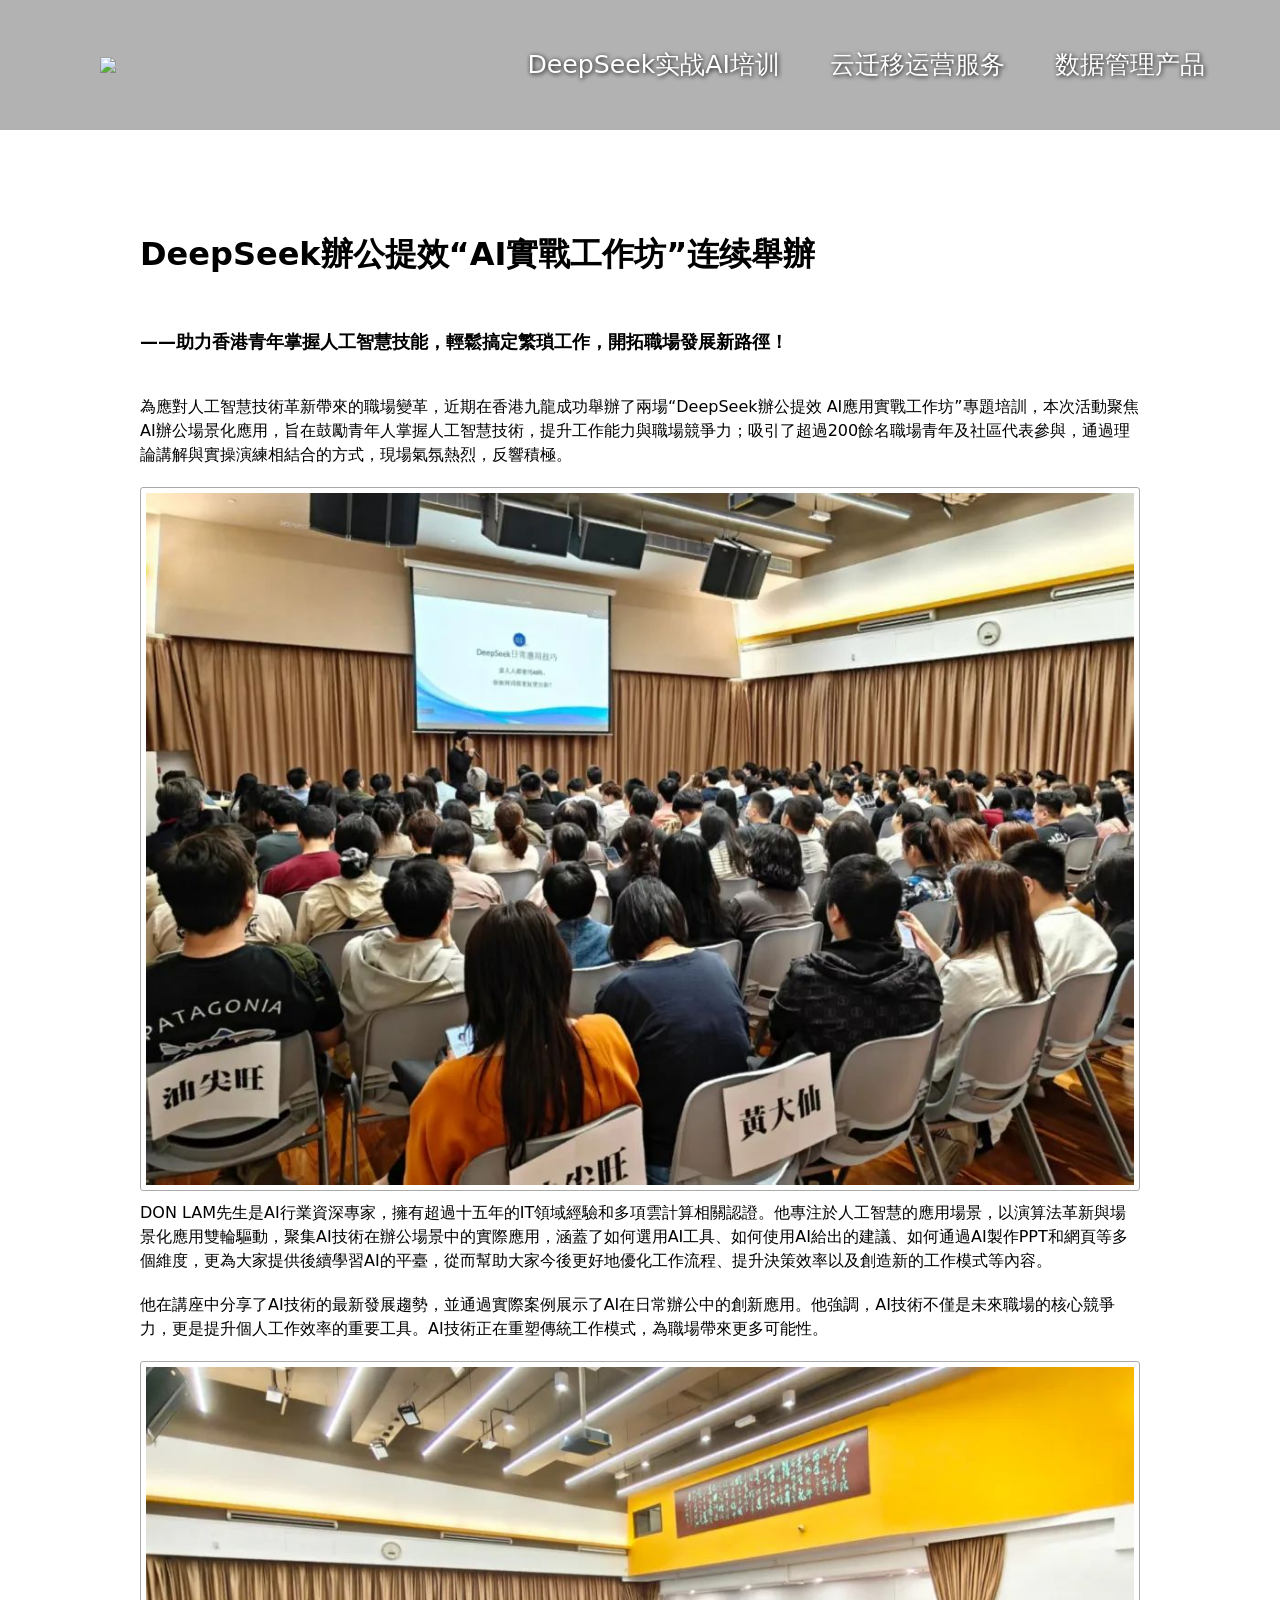
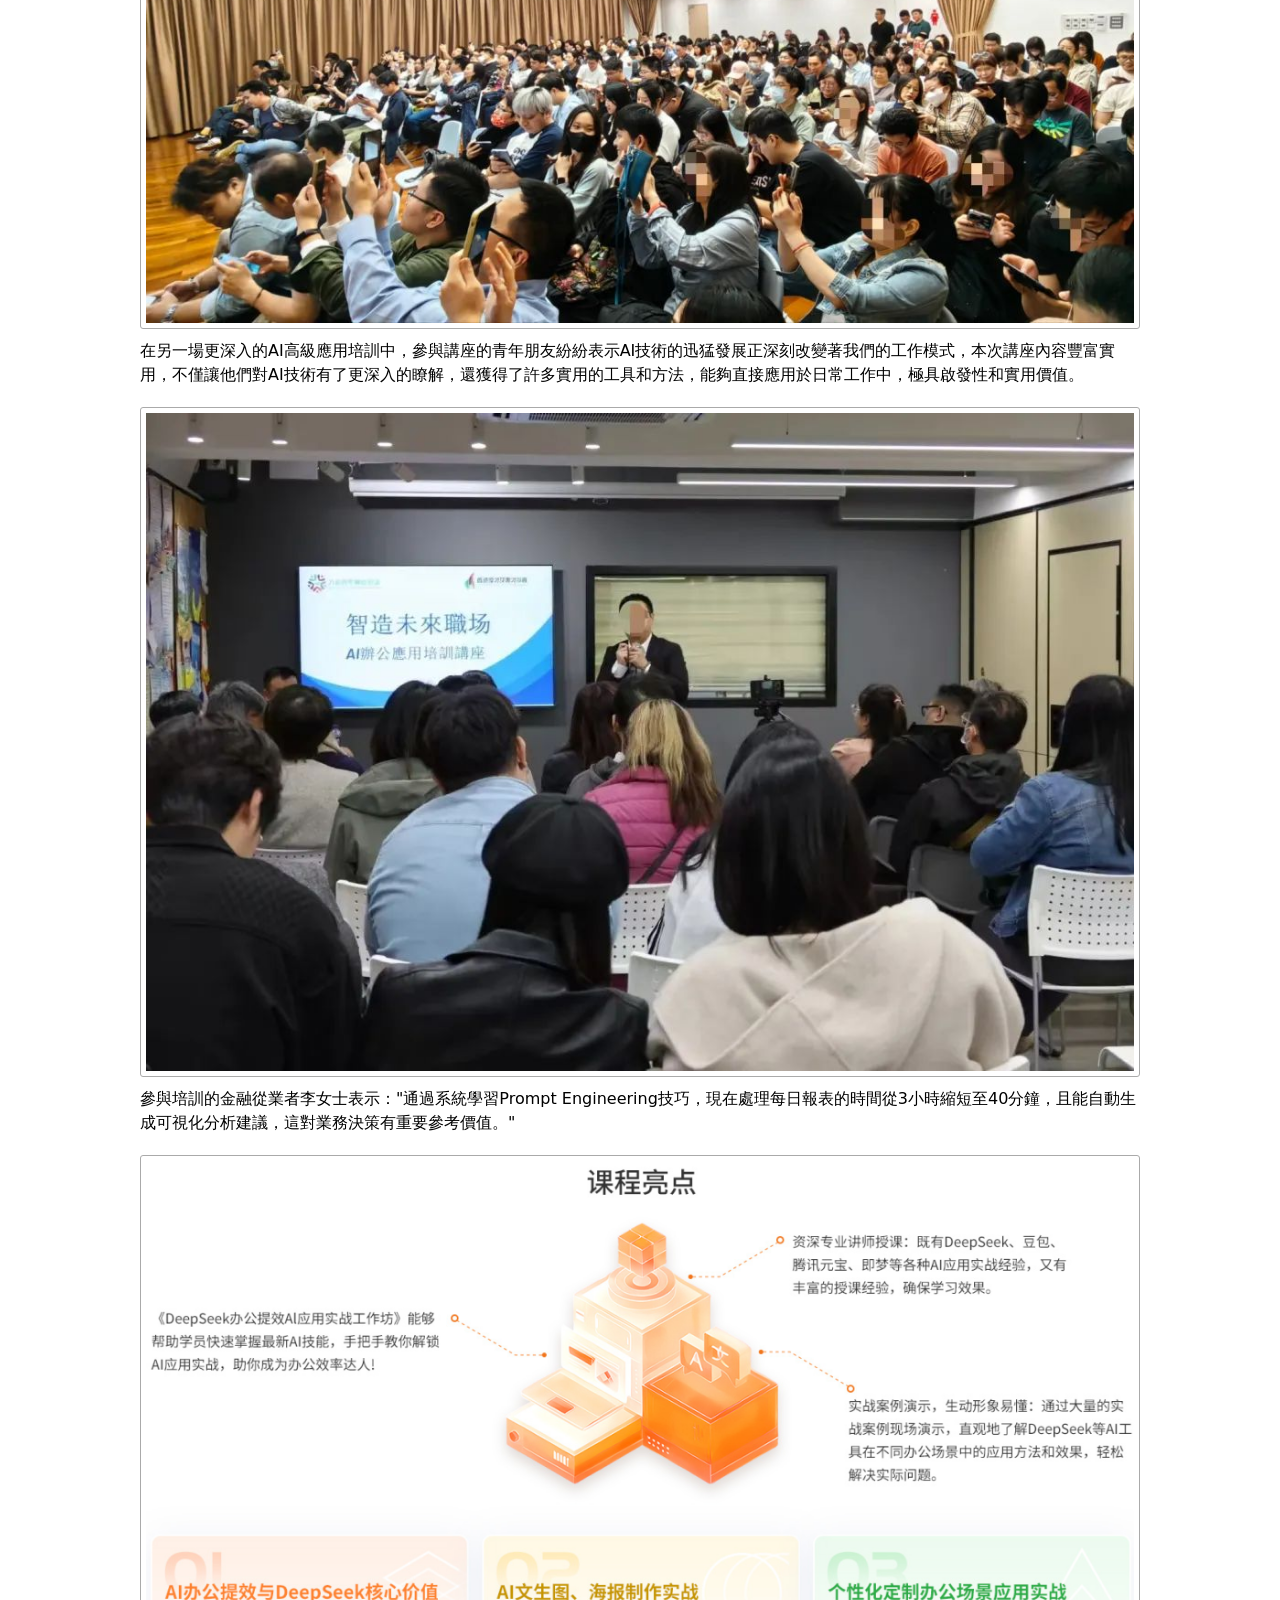
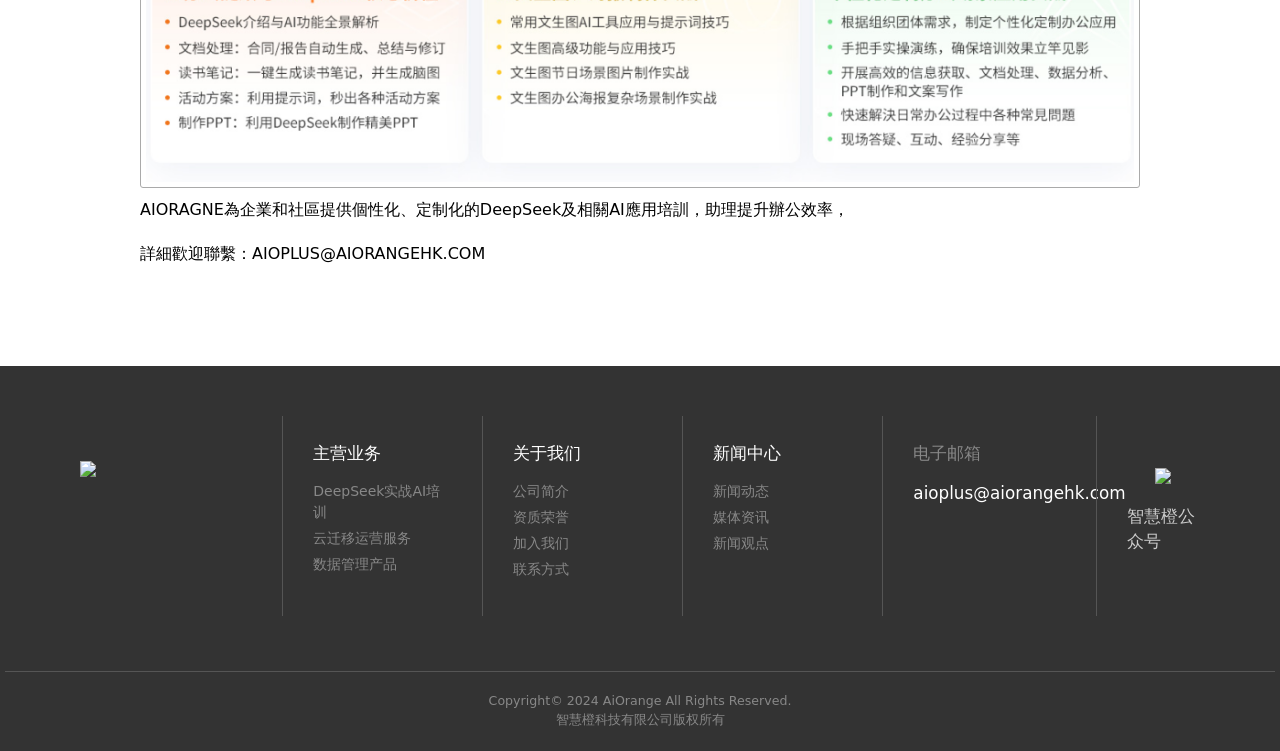
==== deepseek/index.html @ 0031d105 "update" ====
<!DOCTYPE html><html><head><meta charset="utf-8">
<meta name="viewport" content="width=device-width, initial-scale=1">
<style id="nuxt-ui-colors">:root {
--color-primary-50: 240 253 244;
--color-primary-100: 220 252 231;
--color-primary-200: 187 247 208;
--color-primary-300: 134 239 172;
--color-primary-400: 74 222 128;
--color-primary-500: 34 197 94;
--color-primary-600: 22 163 74;
--color-primary-700: 21 128 61;
--color-primary-800: 22 101 52;
--color-primary-900: 20 83 45;
--color-primary-950: 5 46 22;
--color-primary-DEFAULT: var(--color-primary-500);

--color-gray-50: 249 250 251;
--color-gray-100: 243 244 246;
--color-gray-200: 229 231 235;
--color-gray-300: 209 213 219;
--color-gray-400: 156 163 175;
--color-gray-500: 107 114 128;
--color-gray-600: 75 85 99;
--color-gray-700: 55 65 81;
--color-gray-800: 31 41 55;
--color-gray-900: 17 24 39;
--color-gray-950: 3 7 18;
}

.dark {
  --color-primary-DEFAULT: var(--color-primary-400);
}
</style>
<title>智慧橙</title>
<style>*,::backdrop,:after,:before{--tw-border-spacing-x:0;--tw-border-spacing-y:0;--tw-translate-x:0;--tw-translate-y:0;--tw-rotate:0;--tw-skew-x:0;--tw-skew-y:0;--tw-scale-x:1;--tw-scale-y:1;--tw-pan-x: ;--tw-pan-y: ;--tw-pinch-zoom: ;--tw-scroll-snap-strictness:proximity;--tw-gradient-from-position: ;--tw-gradient-via-position: ;--tw-gradient-to-position: ;--tw-ordinal: ;--tw-slashed-zero: ;--tw-numeric-figure: ;--tw-numeric-spacing: ;--tw-numeric-fraction: ;--tw-ring-inset: ;--tw-ring-offset-width:0px;--tw-ring-offset-color:#fff;--tw-ring-color:#3b82f680;--tw-ring-offset-shadow:0 0 #0000;--tw-ring-shadow:0 0 #0000;--tw-shadow:0 0 #0000;--tw-shadow-colored:0 0 #0000;--tw-blur: ;--tw-brightness: ;--tw-contrast: ;--tw-grayscale: ;--tw-hue-rotate: ;--tw-invert: ;--tw-saturate: ;--tw-sepia: ;--tw-drop-shadow: ;--tw-backdrop-blur: ;--tw-backdrop-brightness: ;--tw-backdrop-contrast: ;--tw-backdrop-grayscale: ;--tw-backdrop-hue-rotate: ;--tw-backdrop-invert: ;--tw-backdrop-opacity: ;--tw-backdrop-saturate: ;--tw-backdrop-sepia: ;--tw-contain-size: ;--tw-contain-layout: ;--tw-contain-paint: ;--tw-contain-style: }/*! tailwindcss v3.4.17 | MIT License | https://tailwindcss.com*/*,:after,:before{border-color:rgb(var(--color-gray-200)/1);border-style:solid;border-width:0;box-sizing:border-box}:after,:before{--tw-content:""}:host,html{line-height:1.5;-webkit-text-size-adjust:100%;font-family:ui-sans-serif,system-ui,sans-serif,Apple Color Emoji,Segoe UI Emoji,Segoe UI Symbol,Noto Color Emoji;font-feature-settings:normal;font-variation-settings:normal;-moz-tab-size:4;tab-size:4;-webkit-tap-highlight-color:transparent}body{line-height:inherit;margin:0}hr{border-top-width:1px;color:inherit;height:0}abbr:where([title]){-webkit-text-decoration:underline dotted;text-decoration:underline dotted}h1,h2,h3,h4,h5,h6{font-size:inherit;font-weight:inherit}a{color:inherit;text-decoration:inherit}b,strong{font-weight:bolder}code,kbd,pre,samp{font-family:ui-monospace,SFMono-Regular,Menlo,Monaco,Consolas,Liberation Mono,Courier New,monospace;font-feature-settings:normal;font-size:1em;font-variation-settings:normal}small{font-size:80%}sub,sup{font-size:75%;line-height:0;position:relative;vertical-align:initial}sub{bottom:-.25em}sup{top:-.5em}table{border-collapse:collapse;border-color:inherit;text-indent:0}button,input,optgroup,select,textarea{color:inherit;font-family:inherit;font-feature-settings:inherit;font-size:100%;font-variation-settings:inherit;font-weight:inherit;letter-spacing:inherit;line-height:inherit;margin:0;padding:0}button,select{text-transform:none}button,input:where([type=button]),input:where([type=reset]),input:where([type=submit]){-webkit-appearance:button;background-color:initial;background-image:none}:-moz-focusring{outline:auto}:-moz-ui-invalid{box-shadow:none}progress{vertical-align:initial}::-webkit-inner-spin-button,::-webkit-outer-spin-button{height:auto}[type=search]{-webkit-appearance:textfield;outline-offset:-2px}::-webkit-search-decoration{-webkit-appearance:none}::-webkit-file-upload-button{-webkit-appearance:button;font:inherit}summary{display:list-item}blockquote,dd,dl,figure,h1,h2,h3,h4,h5,h6,hr,p,pre{margin:0}fieldset{margin:0}fieldset,legend{padding:0}menu,ol,ul{list-style:none;margin:0;padding:0}dialog{padding:0}textarea{resize:vertical}input::placeholder,textarea::placeholder{color:rgb(var(--color-gray-400)/1);opacity:1}[role=button],button{cursor:pointer}:disabled{cursor:default}audio,canvas,embed,iframe,img,object,svg,video{display:block;vertical-align:middle}img,video{height:auto;max-width:100%}[hidden]:where(:not([hidden=until-found])){display:none}.container{width:100%}@media (min-width:640px){.container{max-width:640px}}@media (min-width:768px){.container{max-width:768px}}@media (min-width:1024px){.container{max-width:1024px}}@media (min-width:1280px){.container{max-width:1280px}}@media (min-width:1536px){.container{max-width:1536px}}.form-input,.form-multiselect,.form-select,.form-textarea{-webkit-appearance:none;-moz-appearance:none;appearance:none;background-color:#fff;border-color:rgb(var(--color-gray-500)/var(--tw-border-opacity,1));border-radius:0;border-width:1px;font-size:1rem;line-height:1.5rem;padding:.5rem .75rem;--tw-shadow:0 0 #0000}.form-input:focus,.form-multiselect:focus,.form-select:focus,.form-textarea:focus{outline:2px solid #0000;outline-offset:2px;--tw-ring-inset:var(--tw-empty, );--tw-ring-offset-width:0px;--tw-ring-offset-color:#fff;--tw-ring-color:#2563eb;--tw-ring-offset-shadow:var(--tw-ring-inset) 0 0 0 var(--tw-ring-offset-width) var(--tw-ring-offset-color);--tw-ring-shadow:var(--tw-ring-inset) 0 0 0 calc(1px + var(--tw-ring-offset-width)) var(--tw-ring-color);border-color:#2563eb;box-shadow:var(--tw-ring-offset-shadow),var(--tw-ring-shadow),var(--tw-shadow)}.form-input::placeholder,.form-textarea::placeholder{color:rgb(var(--color-gray-500)/var(--tw-text-opacity,1));opacity:1}.form-input::-webkit-datetime-edit-fields-wrapper{padding:0}.form-input::-webkit-date-and-time-value{min-height:1.5em;text-align:inherit}.form-input::-webkit-datetime-edit{display:inline-flex}.form-input::-webkit-datetime-edit,.form-input::-webkit-datetime-edit-day-field,.form-input::-webkit-datetime-edit-hour-field,.form-input::-webkit-datetime-edit-meridiem-field,.form-input::-webkit-datetime-edit-millisecond-field,.form-input::-webkit-datetime-edit-minute-field,.form-input::-webkit-datetime-edit-month-field,.form-input::-webkit-datetime-edit-second-field,.form-input::-webkit-datetime-edit-year-field{padding-bottom:0;padding-top:0}.form-select{background-image:url("data:image/svg+xml;charset=utf-8,%3Csvg xmlns='http://www.w3.org/2000/svg' fill='none' viewBox='0 0 20 20'%3E%3Cpath stroke='%236b7280' stroke-linecap='round' stroke-linejoin='round' stroke-width='1.5' d='m6 8 4 4 4-4'/%3E%3C/svg%3E");background-position:right .5rem center;background-repeat:no-repeat;background-size:1.5em 1.5em;padding-right:2.5rem;-webkit-print-color-adjust:exact;print-color-adjust:exact}.form-select:where([size]:not([size="1"])){background-image:none;background-position:0 0;background-repeat:unset;background-size:initial;padding-right:.75rem;-webkit-print-color-adjust:unset;print-color-adjust:unset}.form-checkbox,.form-radio{-webkit-appearance:none;-moz-appearance:none;appearance:none;background-color:#fff;background-origin:border-box;border-color:rgb(var(--color-gray-500)/var(--tw-border-opacity,1));border-width:1px;color:#2563eb;display:inline-block;flex-shrink:0;height:1rem;padding:0;-webkit-print-color-adjust:exact;print-color-adjust:exact;-webkit-user-select:none;user-select:none;vertical-align:middle;width:1rem;--tw-shadow:0 0 #0000}.form-checkbox{border-radius:0}.form-radio{border-radius:100%}.form-checkbox:focus,.form-radio:focus{outline:2px solid #0000;outline-offset:2px;--tw-ring-inset:var(--tw-empty, );--tw-ring-offset-width:2px;--tw-ring-offset-color:#fff;--tw-ring-color:#2563eb;--tw-ring-offset-shadow:var(--tw-ring-inset) 0 0 0 var(--tw-ring-offset-width) var(--tw-ring-offset-color);--tw-ring-shadow:var(--tw-ring-inset) 0 0 0 calc(2px + var(--tw-ring-offset-width)) var(--tw-ring-color);box-shadow:var(--tw-ring-offset-shadow),var(--tw-ring-shadow),var(--tw-shadow)}.form-checkbox:checked,.form-radio:checked{background-color:currentColor;background-position:50%;background-repeat:no-repeat;background-size:100% 100%;border-color:#0000}.form-checkbox:checked{background-image:url("data:image/svg+xml;charset=utf-8,%3Csvg xmlns='http://www.w3.org/2000/svg' fill='%23fff' viewBox='0 0 16 16'%3E%3Cpath d='M12.207 4.793a1 1 0 0 1 0 1.414l-5 5a1 1 0 0 1-1.414 0l-2-2a1 1 0 0 1 1.414-1.414L6.5 9.086l4.293-4.293a1 1 0 0 1 1.414 0'/%3E%3C/svg%3E")}@media (forced-colors:active){.form-checkbox:checked{-webkit-appearance:auto;-moz-appearance:auto;appearance:auto}}.form-radio:checked{background-image:url("data:image/svg+xml;charset=utf-8,%3Csvg xmlns='http://www.w3.org/2000/svg' fill='%23fff' viewBox='0 0 16 16'%3E%3Ccircle cx='8' cy='8' r='3'/%3E%3C/svg%3E")}@media (forced-colors:active){.form-radio:checked{-webkit-appearance:auto;-moz-appearance:auto;appearance:auto}}.form-checkbox:checked:focus,.form-checkbox:checked:hover,.form-checkbox:indeterminate,.form-radio:checked:focus,.form-radio:checked:hover{background-color:currentColor;border-color:#0000}.form-checkbox:indeterminate{background-image:url("data:image/svg+xml;charset=utf-8,%3Csvg xmlns='http://www.w3.org/2000/svg' fill='none' viewBox='0 0 16 16'%3E%3Cpath stroke='%23fff' stroke-linecap='round' stroke-linejoin='round' stroke-width='2' d='M4 8h8'/%3E%3C/svg%3E");background-position:50%;background-repeat:no-repeat;background-size:100% 100%}@media (forced-colors:active){.form-checkbox:indeterminate{-webkit-appearance:auto;-moz-appearance:auto;appearance:auto}}.form-checkbox:indeterminate:focus,.form-checkbox:indeterminate:hover{background-color:currentColor;border-color:#0000}.sr-only{height:1px;margin:-1px;overflow:hidden;padding:0;position:absolute;width:1px;clip:rect(0,0,0,0);border-width:0;white-space:nowrap}.pointer-events-none{pointer-events:none}.pointer-events-auto{pointer-events:auto}.invisible{visibility:hidden}.static{position:static}.fixed{position:fixed}.absolute{position:absolute}.relative{position:relative}.sticky{position:sticky}.inset-0{top:0;right:0;bottom:0;left:0}.inset-x-0{left:0;right:0}.inset-y-0{bottom:0;top:0}.-bottom-1{bottom:-.25rem}.-bottom-\[0\.5px\]{bottom:-.5px}.-left-1{left:-.25rem}.-right-1{right:-.25rem}.-top-1{top:-.25rem}.bottom-0{bottom:0}.bottom-4{bottom:1rem}.end-0{inset-inline-end:0}.end-4{inset-inline-end:1rem}.left-0{left:0}.left-\[4px\]{left:4px}.right-0{right:0}.start-0{inset-inline-start:0}.start-4{inset-inline-start:1rem}.top-0{top:0}.top-1\/2{top:50%}.top-\[4px\]{top:4px}.z-10{z-index:10}.z-20{z-index:20}.z-50{z-index:50}.z-\[1\]{z-index:1}.z-\[55\]{z-index:55}.col-start-1{grid-column-start:1}.row-start-1{grid-row-start:1}.-m-1\.5{margin:-.375rem}.-mx-1{margin-left:-.25rem;margin-right:-.25rem}.-my-1\.5{margin-bottom:-.375rem;margin-top:-.375rem}.mx-1{margin-left:.25rem;margin-right:.25rem}.mx-3{margin-left:.75rem;margin-right:.75rem}.mx-auto{margin-left:auto;margin-right:auto}.my-2{margin-bottom:.5rem;margin-top:.5rem}.-me-1\.5{margin-inline-end:-.375rem}.-mt-1{margin-top:-.25rem}.mb-1{margin-bottom:.25rem}.mb-1\.5{margin-bottom:.375rem}.mb-4{margin-bottom:1rem}.me-2{margin-inline-end:.5rem}.ms-3{margin-inline-start:.75rem}.ms-auto{margin-inline-start:auto}.mt-0{margin-top:0}.mt-1{margin-top:.25rem}.mt-2{margin-top:.5rem}.mt-3{margin-top:.75rem}.line-clamp-1{display:-webkit-box;overflow:hidden;-webkit-box-orient:vertical;-webkit-line-clamp:1}.block{display:block}.inline-block{display:inline-block}.inline{display:inline}.flex{display:flex}.inline-flex{display:inline-flex}.table{display:table}.grid{display:grid}.inline-grid{display:inline-grid}.hidden{display:none}.h-0\.5{height:.125rem}.h-1{height:.25rem}.h-1\.5{height:.375rem}.h-10{height:2.5rem}.h-12{height:3rem}.h-14{height:3.5rem}.h-16{height:4rem}.h-2{height:.5rem}.h-2\.5{height:.625rem}.h-20{height:5rem}.h-3{height:.75rem}.h-3\.5{height:.875rem}.h-4{height:1rem}.h-5{height:1.25rem}.h-6{height:1.5rem}.h-7{height:1.75rem}.h-8{height:2rem}.h-\[4px\]{height:4px}.h-\[5px\]{height:5px}.h-full{height:100%}.h-px{height:1px}.h-screen{height:100vh}.max-h-60{max-height:15rem}.max-h-96{max-height:24rem}.min-h-0{min-height:0}.min-h-full{min-height:100%}.w-0{width:0}.w-10{width:2.5rem}.w-11{width:2.75rem}.w-12{width:3rem}.w-14{width:3.5rem}.w-16{width:4rem}.w-2{width:.5rem}.w-2\.5{width:.625rem}.w-20{width:5rem}.w-3{width:.75rem}.w-4{width:1rem}.w-48{width:12rem}.w-5{width:1.25rem}.w-6{width:1.5rem}.w-7{width:1.75rem}.w-8{width:2rem}.w-9{width:2.25rem}.w-\[3\.25rem\]{width:3.25rem}.w-\[3\.75rem\]{width:3.75rem}.w-\[calc\(100\%\+0\.5rem\)\]{width:calc(100% + .5rem)}.w-fit{width:fit-content}.w-full{width:100%}.w-px{width:1px}.w-screen{width:100vw}.min-w-0{min-width:0}.min-w-\[0\.375rem\]{min-width:.375rem}.min-w-\[0\.5rem\]{min-width:.5rem}.min-w-\[0\.625rem\]{min-width:.625rem}.min-w-\[0\.75rem\]{min-width:.75rem}.min-w-\[0\.875rem\]{min-width:.875rem}.min-w-\[1\.25rem\]{min-width:1.25rem}.min-w-\[16px\]{min-width:16px}.min-w-\[1rem\]{min-width:1rem}.min-w-\[20px\]{min-width:20px}.min-w-\[24px\]{min-width:24px}.min-w-\[4px\]{min-width:4px}.min-w-\[5px\]{min-width:5px}.min-w-fit{min-width:fit-content}.min-w-full{min-width:100%}.max-w-7xl{max-width:80rem}.max-w-md{max-width:28rem}.max-w-xs{max-width:20rem}.flex-1{flex:1 1 0%}.flex-none{flex:none}.flex-shrink{flex-shrink:1}.flex-shrink-0{flex-shrink:0}.table-fixed{table-layout:fixed}.-translate-x-1\/2{--tw-translate-x:-50%}.-translate-x-1\/2,.-translate-x-full{transform:translate(var(--tw-translate-x),var(--tw-translate-y)) rotate(var(--tw-rotate)) skew(var(--tw-skew-x)) skewY(var(--tw-skew-y)) scaleX(var(--tw-scale-x)) scaleY(var(--tw-scale-y))}.-translate-x-full{--tw-translate-x:-100%}.-translate-y-1\/2{--tw-translate-y:-50%}.-translate-y-1\/2,.-translate-y-full{transform:translate(var(--tw-translate-x),var(--tw-translate-y)) rotate(var(--tw-rotate)) skew(var(--tw-skew-x)) skewY(var(--tw-skew-y)) scaleX(var(--tw-scale-x)) scaleY(var(--tw-scale-y))}.-translate-y-full{--tw-translate-y:-100%}.translate-x-0{--tw-translate-x:0px}.translate-x-0,.translate-x-1\/2{transform:translate(var(--tw-translate-x),var(--tw-translate-y)) rotate(var(--tw-rotate)) skew(var(--tw-skew-x)) skewY(var(--tw-skew-y)) scaleX(var(--tw-scale-x)) scaleY(var(--tw-scale-y))}.translate-x-1\/2{--tw-translate-x:50%}.translate-x-2{--tw-translate-x:.5rem}.translate-x-2,.translate-x-2\.5{transform:translate(var(--tw-translate-x),var(--tw-translate-y)) rotate(var(--tw-rotate)) skew(var(--tw-skew-x)) skewY(var(--tw-skew-y)) scaleX(var(--tw-scale-x)) scaleY(var(--tw-scale-y))}.translate-x-2\.5{--tw-translate-x:.625rem}.translate-x-3{--tw-translate-x:.75rem}.translate-x-3,.translate-x-4{transform:translate(var(--tw-translate-x),var(--tw-translate-y)) rotate(var(--tw-rotate)) skew(var(--tw-skew-x)) skewY(var(--tw-skew-y)) scaleX(var(--tw-scale-x)) scaleY(var(--tw-scale-y))}.translate-x-4{--tw-translate-x:1rem}.translate-x-5{--tw-translate-x:1.25rem}.translate-x-5,.translate-x-6{transform:translate(var(--tw-translate-x),var(--tw-translate-y)) rotate(var(--tw-rotate)) skew(var(--tw-skew-x)) skewY(var(--tw-skew-y)) scaleX(var(--tw-scale-x)) scaleY(var(--tw-scale-y))}.translate-x-6{--tw-translate-x:1.5rem}.translate-x-7{--tw-translate-x:1.75rem}.translate-x-7,.translate-x-full{transform:translate(var(--tw-translate-x),var(--tw-translate-y)) rotate(var(--tw-rotate)) skew(var(--tw-skew-x)) skewY(var(--tw-skew-y)) scaleX(var(--tw-scale-x)) scaleY(var(--tw-scale-y))}.translate-x-full{--tw-translate-x:100%}.translate-y-0{--tw-translate-y:0px}.translate-y-0,.translate-y-1{transform:translate(var(--tw-translate-x),var(--tw-translate-y)) rotate(var(--tw-rotate)) skew(var(--tw-skew-x)) skewY(var(--tw-skew-y)) scaleX(var(--tw-scale-x)) scaleY(var(--tw-scale-y))}.translate-y-1{--tw-translate-y:.25rem}.translate-y-1\/2{--tw-translate-y:50%}.translate-y-1\/2,.translate-y-2{transform:translate(var(--tw-translate-x),var(--tw-translate-y)) rotate(var(--tw-rotate)) skew(var(--tw-skew-x)) skewY(var(--tw-skew-y)) scaleX(var(--tw-scale-x)) scaleY(var(--tw-scale-y))}.translate-y-2{--tw-translate-y:.5rem}.translate-y-4{--tw-translate-y:1rem}.translate-y-4,.translate-y-full{transform:translate(var(--tw-translate-x),var(--tw-translate-y)) rotate(var(--tw-rotate)) skew(var(--tw-skew-x)) skewY(var(--tw-skew-y)) scaleX(var(--tw-scale-x)) scaleY(var(--tw-scale-y))}.translate-y-full{--tw-translate-y:100%}.-rotate-180{--tw-rotate:-180deg}.-rotate-180,.rotate-180{transform:translate(var(--tw-translate-x),var(--tw-translate-y)) rotate(var(--tw-rotate)) skew(var(--tw-skew-x)) skewY(var(--tw-skew-y)) scaleX(var(--tw-scale-x)) scaleY(var(--tw-scale-y))}.rotate-180{--tw-rotate:180deg}.scale-100{--tw-scale-x:1;--tw-scale-y:1}.scale-100,.scale-95{transform:translate(var(--tw-translate-x),var(--tw-translate-y)) rotate(var(--tw-rotate)) skew(var(--tw-skew-x)) skewY(var(--tw-skew-y)) scaleX(var(--tw-scale-x)) scaleY(var(--tw-scale-y))}.scale-95{--tw-scale-x:.95;--tw-scale-y:.95}.transform{transform:translate(var(--tw-translate-x),var(--tw-translate-y)) rotate(var(--tw-rotate)) skew(var(--tw-skew-x)) skewY(var(--tw-skew-y)) scaleX(var(--tw-scale-x)) scaleY(var(--tw-scale-y))}@keyframes pulse{50%{opacity:.5}}.animate-pulse{animation:pulse 2s cubic-bezier(.4,0,.6,1) infinite}@keyframes spin{to{transform:rotate(1turn)}}.animate-spin{animation:spin 1s linear infinite}.cursor-default{cursor:default}.cursor-not-allowed{cursor:not-allowed}.cursor-pointer{cursor:pointer}.select-none{-webkit-user-select:none;user-select:none}.resize-none{resize:none}.resize{resize:both}.snap-x{scroll-snap-type:x var(--tw-scroll-snap-strictness)}.snap-mandatory{--tw-scroll-snap-strictness:mandatory}.snap-center{scroll-snap-align:center}.scroll-py-1{scroll-padding-bottom:.25rem;scroll-padding-top:.25rem}.scroll-py-2{scroll-padding-bottom:.5rem;scroll-padding-top:.5rem}.list-inside{list-style-position:inside}.list-disc{list-style-type:disc}.appearance-none{-webkit-appearance:none;-moz-appearance:none;appearance:none}.grid-cols-1{grid-template-columns:repeat(1,minmax(0,1fr))}.flex-row{flex-direction:row}.flex-row-reverse{flex-direction:row-reverse}.flex-col{flex-direction:column}.flex-wrap{flex-wrap:wrap}.flex-nowrap{flex-wrap:nowrap}.content-center{align-content:center}.items-start{align-items:flex-start}.items-end{align-items:flex-end}.items-center{align-items:center}.justify-end{justify-content:flex-end}.justify-center{justify-content:center}.justify-between{justify-content:space-between}.gap-0\.5{gap:.125rem}.gap-1{gap:.25rem}.gap-1\.5{gap:.375rem}.gap-2{gap:.5rem}.gap-3{gap:.75rem}.gap-x-1{column-gap:.25rem}.gap-x-1\.5{column-gap:.375rem}.gap-x-2{column-gap:.5rem}.gap-x-2\.5{column-gap:.625rem}.-space-x-px>:not([hidden])~:not([hidden]){--tw-space-x-reverse:0;margin-left:calc(-1px*(1 - var(--tw-space-x-reverse)));margin-right:calc(-1px*var(--tw-space-x-reverse))}.-space-y-px>:not([hidden])~:not([hidden]){--tw-space-y-reverse:0;margin-bottom:calc(-1px*var(--tw-space-y-reverse));margin-top:calc(-1px*(1 - var(--tw-space-y-reverse)))}.space-y-2>:not([hidden])~:not([hidden]){--tw-space-y-reverse:0;margin-bottom:calc(.5rem*var(--tw-space-y-reverse));margin-top:calc(.5rem*(1 - var(--tw-space-y-reverse)))}.space-y-3>:not([hidden])~:not([hidden]){--tw-space-y-reverse:0;margin-bottom:calc(.75rem*var(--tw-space-y-reverse));margin-top:calc(.75rem*(1 - var(--tw-space-y-reverse)))}.divide-y>:not([hidden])~:not([hidden]){--tw-divide-y-reverse:0;border-bottom-width:calc(1px*var(--tw-divide-y-reverse));border-top-width:calc(1px*(1 - var(--tw-divide-y-reverse)))}.divide-gray-100>:not([hidden])~:not([hidden]){--tw-divide-opacity:1;border-color:rgb(var(--color-gray-100)/var(--tw-divide-opacity,1))}.divide-gray-200>:not([hidden])~:not([hidden]){--tw-divide-opacity:1;border-color:rgb(var(--color-gray-200)/var(--tw-divide-opacity,1))}.divide-gray-300>:not([hidden])~:not([hidden]){--tw-divide-opacity:1;border-color:rgb(var(--color-gray-300)/var(--tw-divide-opacity,1))}.self-center{align-self:center}.overflow-hidden{overflow:hidden}.overflow-x-auto{overflow-x:auto}.overflow-y-auto{overflow-y:auto}.overflow-y-hidden{overflow-y:hidden}.scroll-smooth{scroll-behavior:smooth}.truncate{overflow:hidden;text-overflow:ellipsis}.truncate,.whitespace-nowrap{white-space:nowrap}.break-all{word-break:break-all}.rounded{border-radius:.25rem}.rounded-2xl{border-radius:1rem}.rounded-3xl{border-radius:1.5rem}.rounded-full{border-radius:9999px}.rounded-lg{border-radius:.5rem}.rounded-md{border-radius:.375rem}.rounded-none{border-radius:0}.rounded-sm{border-radius:.125rem}.rounded-xl{border-radius:.75rem}.rounded-b{border-bottom-left-radius:.25rem;border-bottom-right-radius:.25rem}.rounded-b-2xl{border-bottom-left-radius:1rem;border-bottom-right-radius:1rem}.rounded-b-3xl{border-bottom-left-radius:1.5rem;border-bottom-right-radius:1.5rem}.rounded-b-full{border-bottom-left-radius:9999px;border-bottom-right-radius:9999px}.rounded-b-lg{border-bottom-left-radius:.5rem;border-bottom-right-radius:.5rem}.rounded-b-md{border-bottom-left-radius:.375rem;border-bottom-right-radius:.375rem}.rounded-b-none{border-bottom-left-radius:0;border-bottom-right-radius:0}.rounded-b-sm{border-bottom-left-radius:.125rem;border-bottom-right-radius:.125rem}.rounded-b-xl{border-bottom-left-radius:.75rem;border-bottom-right-radius:.75rem}.rounded-e{border-end-end-radius:.25rem;border-start-end-radius:.25rem}.rounded-e-2xl{border-end-end-radius:1rem;border-start-end-radius:1rem}.rounded-e-3xl{border-end-end-radius:1.5rem;border-start-end-radius:1.5rem}.rounded-e-full{border-end-end-radius:9999px;border-start-end-radius:9999px}.rounded-e-lg{border-end-end-radius:.5rem;border-start-end-radius:.5rem}.rounded-e-md{border-end-end-radius:.375rem;border-start-end-radius:.375rem}.rounded-e-none{border-end-end-radius:0;border-start-end-radius:0}.rounded-e-sm{border-end-end-radius:.125rem;border-start-end-radius:.125rem}.rounded-e-xl{border-end-end-radius:.75rem;border-start-end-radius:.75rem}.rounded-s{border-end-start-radius:.25rem;border-start-start-radius:.25rem}.rounded-s-2xl{border-end-start-radius:1rem;border-start-start-radius:1rem}.rounded-s-3xl{border-end-start-radius:1.5rem;border-start-start-radius:1.5rem}.rounded-s-full{border-end-start-radius:9999px;border-start-start-radius:9999px}.rounded-s-lg{border-end-start-radius:.5rem;border-start-start-radius:.5rem}.rounded-s-md{border-end-start-radius:.375rem;border-start-start-radius:.375rem}.rounded-s-none{border-end-start-radius:0;border-start-start-radius:0}.rounded-s-sm{border-end-start-radius:.125rem;border-start-start-radius:.125rem}.rounded-s-xl{border-end-start-radius:.75rem;border-start-start-radius:.75rem}.rounded-t{border-top-left-radius:.25rem;border-top-right-radius:.25rem}.rounded-t-2xl{border-top-left-radius:1rem;border-top-right-radius:1rem}.rounded-t-3xl{border-top-left-radius:1.5rem;border-top-right-radius:1.5rem}.rounded-t-full{border-top-left-radius:9999px;border-top-right-radius:9999px}.rounded-t-lg{border-top-left-radius:.5rem;border-top-right-radius:.5rem}.rounded-t-md{border-top-left-radius:.375rem;border-top-right-radius:.375rem}.rounded-t-none{border-top-left-radius:0;border-top-right-radius:0}.rounded-t-sm{border-top-left-radius:.125rem;border-top-right-radius:.125rem}.rounded-t-xl{border-top-left-radius:.75rem;border-top-right-radius:.75rem}.border{border-width:1px}.border-0{border-width:0}.border-2{border-width:2px}.border-b{border-bottom-width:1px}.border-s{border-inline-start-width:1px}.border-s-\[2px\]{border-inline-start-width:2px}.border-s-\[3px\]{border-inline-start-width:3px}.border-s-\[4px\]{border-inline-start-width:4px}.border-s-\[5px\]{border-inline-start-width:5px}.border-s-\[6px\]{border-inline-start-width:6px}.border-t{border-top-width:1px}.border-t-\[2px\]{border-top-width:2px}.border-t-\[3px\]{border-top-width:3px}.border-t-\[4px\]{border-top-width:4px}.border-t-\[5px\]{border-top-width:5px}.border-t-\[6px\]{border-top-width:6px}.border-solid{border-style:solid}.border-dashed{border-style:dashed}.border-dotted{border-style:dotted}.border-none{border-style:none}.border-gray-200{--tw-border-opacity:1;border-color:rgb(var(--color-gray-200)/var(--tw-border-opacity,1))}.border-gray-300{--tw-border-opacity:1;border-color:rgb(var(--color-gray-300)/var(--tw-border-opacity,1))}.border-transparent{border-color:#0000}.bg-amber-400{--tw-bg-opacity:1;background-color:rgb(251 191 36/var(--tw-bg-opacity,1))}.bg-amber-500{--tw-bg-opacity:1;background-color:rgb(245 158 11/var(--tw-bg-opacity,1))}.bg-blue-400{--tw-bg-opacity:1;background-color:rgb(96 165 250/var(--tw-bg-opacity,1))}.bg-blue-500{--tw-bg-opacity:1;background-color:rgb(59 130 246/var(--tw-bg-opacity,1))}.bg-current{background-color:currentColor}.bg-cyan-400{--tw-bg-opacity:1;background-color:rgb(34 211 238/var(--tw-bg-opacity,1))}.bg-cyan-500{--tw-bg-opacity:1;background-color:rgb(6 182 212/var(--tw-bg-opacity,1))}.bg-emerald-400{--tw-bg-opacity:1;background-color:rgb(52 211 153/var(--tw-bg-opacity,1))}.bg-emerald-500{--tw-bg-opacity:1;background-color:rgb(16 185 129/var(--tw-bg-opacity,1))}.bg-fuchsia-400{--tw-bg-opacity:1;background-color:rgb(232 121 249/var(--tw-bg-opacity,1))}.bg-fuchsia-500{--tw-bg-opacity:1;background-color:rgb(217 70 239/var(--tw-bg-opacity,1))}.bg-gray-100{--tw-bg-opacity:1;background-color:rgb(var(--color-gray-100)/var(--tw-bg-opacity,1))}.bg-gray-200{--tw-bg-opacity:1;background-color:rgb(var(--color-gray-200)/var(--tw-bg-opacity,1))}.bg-gray-200\/75{background-color:rgb(var(--color-gray-200)/.75)}.bg-gray-50{--tw-bg-opacity:1;background-color:rgb(var(--color-gray-50)/var(--tw-bg-opacity,1))}.bg-gray-500{--tw-bg-opacity:1;background-color:rgb(var(--color-gray-500)/var(--tw-bg-opacity,1))}.bg-gray-900{--tw-bg-opacity:1;background-color:rgb(var(--color-gray-900)/var(--tw-bg-opacity,1))}.bg-green-400{--tw-bg-opacity:1;background-color:rgb(74 222 128/var(--tw-bg-opacity,1))}.bg-green-500{--tw-bg-opacity:1;background-color:rgb(34 197 94/var(--tw-bg-opacity,1))}.bg-indigo-400{--tw-bg-opacity:1;background-color:rgb(129 140 248/var(--tw-bg-opacity,1))}.bg-indigo-500{--tw-bg-opacity:1;background-color:rgb(99 102 241/var(--tw-bg-opacity,1))}.bg-lime-400{--tw-bg-opacity:1;background-color:rgb(163 230 53/var(--tw-bg-opacity,1))}.bg-lime-500{--tw-bg-opacity:1;background-color:rgb(132 204 22/var(--tw-bg-opacity,1))}.bg-orange-400{--tw-bg-opacity:1;background-color:rgb(251 146 60/var(--tw-bg-opacity,1))}.bg-orange-500{--tw-bg-opacity:1;background-color:rgb(249 115 22/var(--tw-bg-opacity,1))}.bg-pink-400{--tw-bg-opacity:1;background-color:rgb(244 114 182/var(--tw-bg-opacity,1))}.bg-pink-500{--tw-bg-opacity:1;background-color:rgb(236 72 153/var(--tw-bg-opacity,1))}.bg-primary-100{--tw-bg-opacity:1;background-color:rgb(var(--color-primary-100)/var(--tw-bg-opacity,1))}.bg-primary-400{--tw-bg-opacity:1;background-color:rgb(var(--color-primary-400)/var(--tw-bg-opacity,1))}.bg-primary-50{--tw-bg-opacity:1;background-color:rgb(var(--color-primary-50)/var(--tw-bg-opacity,1))}.bg-primary-500{--tw-bg-opacity:1;background-color:rgb(var(--color-primary-500)/var(--tw-bg-opacity,1))}.bg-primary-600{--tw-bg-opacity:1;background-color:rgb(var(--color-primary-600)/var(--tw-bg-opacity,1))}.bg-primary-900{--tw-bg-opacity:1;background-color:rgb(var(--color-primary-900)/var(--tw-bg-opacity,1))}.bg-primary-950{--tw-bg-opacity:1;background-color:rgb(var(--color-primary-950)/var(--tw-bg-opacity,1))}.bg-purple-400{--tw-bg-opacity:1;background-color:rgb(192 132 252/var(--tw-bg-opacity,1))}.bg-purple-500{--tw-bg-opacity:1;background-color:rgb(168 85 247/var(--tw-bg-opacity,1))}.bg-red-400{--tw-bg-opacity:1;background-color:rgb(248 113 113/var(--tw-bg-opacity,1))}.bg-red-500{--tw-bg-opacity:1;background-color:rgb(239 68 68/var(--tw-bg-opacity,1))}.bg-rose-400{--tw-bg-opacity:1;background-color:rgb(251 113 133/var(--tw-bg-opacity,1))}.bg-rose-500{--tw-bg-opacity:1;background-color:rgb(244 63 94/var(--tw-bg-opacity,1))}.bg-sky-400{--tw-bg-opacity:1;background-color:rgb(56 189 248/var(--tw-bg-opacity,1))}.bg-sky-500{--tw-bg-opacity:1;background-color:rgb(14 165 233/var(--tw-bg-opacity,1))}.bg-teal-400{--tw-bg-opacity:1;background-color:rgb(45 212 191/var(--tw-bg-opacity,1))}.bg-teal-500{--tw-bg-opacity:1;background-color:rgb(20 184 166/var(--tw-bg-opacity,1))}.bg-transparent{background-color:initial}.bg-violet-400{--tw-bg-opacity:1;background-color:rgb(167 139 250/var(--tw-bg-opacity,1))}.bg-violet-500{--tw-bg-opacity:1;background-color:rgb(139 92 246/var(--tw-bg-opacity,1))}.bg-white{--tw-bg-opacity:1;background-color:rgb(255 255 255/var(--tw-bg-opacity,1))}.bg-yellow-400{--tw-bg-opacity:1;background-color:rgb(250 204 21/var(--tw-bg-opacity,1))}.bg-yellow-500{--tw-bg-opacity:1;background-color:rgb(234 179 8/var(--tw-bg-opacity,1))}.bg-none{background-image:none}.p-0{padding:0}.p-0\.5{padding:.125rem}.p-1{padding:.25rem}.p-1\.5{padding:.375rem}.p-2{padding:.5rem}.p-2\.5{padding:.625rem}.p-4{padding:1rem}.p-px{padding:1px}.px-1{padding-left:.25rem;padding-right:.25rem}.px-1\.5{padding-left:.375rem;padding-right:.375rem}.px-2{padding-left:.5rem;padding-right:.5rem}.px-2\.5{padding-left:.625rem;padding-right:.625rem}.px-3{padding-left:.75rem;padding-right:.75rem}.px-3\.5{padding-left:.875rem;padding-right:.875rem}.px-4{padding-left:1rem;padding-right:1rem}.px-6{padding-left:1.5rem;padding-right:1.5rem}.py-0\.5{padding-bottom:.125rem;padding-top:.125rem}.py-1{padding-bottom:.25rem;padding-top:.25rem}.py-1\.5{padding-bottom:.375rem;padding-top:.375rem}.py-14{padding-bottom:3.5rem;padding-top:3.5rem}.py-2{padding-bottom:.5rem;padding-top:.5rem}.py-2\.5{padding-bottom:.625rem;padding-top:.625rem}.py-3\.5{padding-bottom:.875rem;padding-top:.875rem}.py-4{padding-bottom:1rem;padding-top:1rem}.py-5{padding-bottom:1.25rem;padding-top:1.25rem}.py-6{padding-bottom:1.5rem;padding-top:1.5rem}.pb-3{padding-bottom:.75rem}.pe-10{padding-inline-end:2.5rem}.pe-11{padding-inline-end:2.75rem}.pe-12{padding-inline-end:3rem}.pe-2{padding-inline-end:.5rem}.pe-7{padding-inline-end:1.75rem}.pe-8{padding-inline-end:2rem}.pe-9{padding-inline-end:2.25rem}.ps-10{padding-inline-start:2.5rem}.ps-11{padding-inline-start:2.75rem}.ps-12{padding-inline-start:3rem}.ps-4{padding-inline-start:1rem}.ps-7{padding-inline-start:1.75rem}.ps-8{padding-inline-start:2rem}.ps-9{padding-inline-start:2.25rem}.pt-1\.5{padding-top:.375rem}.text-left{text-align:left}.text-center{text-align:center}.text-end{text-align:end}.align-middle{vertical-align:middle}.font-sans{font-family:ui-sans-serif,system-ui,sans-serif,Apple Color Emoji,Segoe UI Emoji,Segoe UI Symbol,Noto Color Emoji}.text-2xl{font-size:1.5rem;line-height:2rem}.text-3xl{font-size:1.875rem;line-height:2.25rem}.text-\[10px\]{font-size:10px}.text-\[11px\]{font-size:11px}.text-\[12px\]{font-size:12px}.text-\[14px\]{font-size:14px}.text-\[4px\]{font-size:4px}.text-\[5px\]{font-size:5px}.text-\[6px\]{font-size:6px}.text-\[7px\]{font-size:7px}.text-\[8px\]{font-size:8px}.text-base{font-size:1rem;line-height:1.5rem}.text-lg{font-size:1.125rem;line-height:1.75rem}.text-sm{font-size:.875rem;line-height:1.25rem}.text-xl{font-size:1.25rem;line-height:1.75rem}.text-xs{font-size:.75rem;line-height:1rem}.font-medium{font-weight:500}.font-normal{font-weight:400}.font-semibold{font-weight:600}.leading-4{line-height:1rem}.leading-5{line-height:1.25rem}.leading-6{line-height:1.5rem}.leading-none{line-height:1}.text-amber-400{--tw-text-opacity:1;color:rgb(251 191 36/var(--tw-text-opacity,1))}.text-amber-500{--tw-text-opacity:1;color:rgb(245 158 11/var(--tw-text-opacity,1))}.text-black{--tw-text-opacity:1;color:rgb(0 0 0/var(--tw-text-opacity,1))}.text-blue-400{--tw-text-opacity:1;color:rgb(96 165 250/var(--tw-text-opacity,1))}.text-blue-500{--tw-text-opacity:1;color:rgb(59 130 246/var(--tw-text-opacity,1))}.text-cyan-400{--tw-text-opacity:1;color:rgb(34 211 238/var(--tw-text-opacity,1))}.text-cyan-500{--tw-text-opacity:1;color:rgb(6 182 212/var(--tw-text-opacity,1))}.text-emerald-400{--tw-text-opacity:1;color:rgb(52 211 153/var(--tw-text-opacity,1))}.text-emerald-500{--tw-text-opacity:1;color:rgb(16 185 129/var(--tw-text-opacity,1))}.text-fuchsia-400{--tw-text-opacity:1;color:rgb(232 121 249/var(--tw-text-opacity,1))}.text-fuchsia-500{--tw-text-opacity:1;color:rgb(217 70 239/var(--tw-text-opacity,1))}.text-gray-400{--tw-text-opacity:1;color:rgb(var(--color-gray-400)/var(--tw-text-opacity,1))}.text-gray-500{--tw-text-opacity:1;color:rgb(var(--color-gray-500)/var(--tw-text-opacity,1))}.text-gray-700{--tw-text-opacity:1;color:rgb(var(--color-gray-700)/var(--tw-text-opacity,1))}.text-gray-900{--tw-text-opacity:1;color:rgb(var(--color-gray-900)/var(--tw-text-opacity,1))}.text-green-400{--tw-text-opacity:1;color:rgb(74 222 128/var(--tw-text-opacity,1))}.text-green-500{--tw-text-opacity:1;color:rgb(34 197 94/var(--tw-text-opacity,1))}.text-indigo-400{--tw-text-opacity:1;color:rgb(129 140 248/var(--tw-text-opacity,1))}.text-indigo-500{--tw-text-opacity:1;color:rgb(99 102 241/var(--tw-text-opacity,1))}.text-lime-400{--tw-text-opacity:1;color:rgb(163 230 53/var(--tw-text-opacity,1))}.text-lime-500{--tw-text-opacity:1;color:rgb(132 204 22/var(--tw-text-opacity,1))}.text-orange-400{--tw-text-opacity:1;color:rgb(251 146 60/var(--tw-text-opacity,1))}.text-orange-500{--tw-text-opacity:1;color:rgb(249 115 22/var(--tw-text-opacity,1))}.text-pink-400{--tw-text-opacity:1;color:rgb(244 114 182/var(--tw-text-opacity,1))}.text-pink-500{--tw-text-opacity:1;color:rgb(236 72 153/var(--tw-text-opacity,1))}.text-primary-400{--tw-text-opacity:1;color:rgb(var(--color-primary-400)/var(--tw-text-opacity,1))}.text-primary-500{--tw-text-opacity:1;color:rgb(var(--color-primary-500)/var(--tw-text-opacity,1))}.text-primary-600{--tw-text-opacity:1;color:rgb(var(--color-primary-600)/var(--tw-text-opacity,1))}.text-purple-400{--tw-text-opacity:1;color:rgb(192 132 252/var(--tw-text-opacity,1))}.text-purple-500{--tw-text-opacity:1;color:rgb(168 85 247/var(--tw-text-opacity,1))}.text-red-400{--tw-text-opacity:1;color:rgb(248 113 113/var(--tw-text-opacity,1))}.text-red-500{--tw-text-opacity:1;color:rgb(239 68 68/var(--tw-text-opacity,1))}.text-rose-400{--tw-text-opacity:1;color:rgb(251 113 133/var(--tw-text-opacity,1))}.text-rose-500{--tw-text-opacity:1;color:rgb(244 63 94/var(--tw-text-opacity,1))}.text-sky-400{--tw-text-opacity:1;color:rgb(56 189 248/var(--tw-text-opacity,1))}.text-sky-500{--tw-text-opacity:1;color:rgb(14 165 233/var(--tw-text-opacity,1))}.text-teal-400{--tw-text-opacity:1;color:rgb(45 212 191/var(--tw-text-opacity,1))}.text-teal-500{--tw-text-opacity:1;color:rgb(20 184 166/var(--tw-text-opacity,1))}.text-violet-400{--tw-text-opacity:1;color:rgb(167 139 250/var(--tw-text-opacity,1))}.text-violet-500{--tw-text-opacity:1;color:rgb(139 92 246/var(--tw-text-opacity,1))}.text-white{--tw-text-opacity:1;color:rgb(255 255 255/var(--tw-text-opacity,1))}.text-yellow-400{--tw-text-opacity:1;color:rgb(250 204 21/var(--tw-text-opacity,1))}.text-yellow-500{--tw-text-opacity:1;color:rgb(234 179 8/var(--tw-text-opacity,1))}.underline-offset-4{text-underline-offset:4px}.placeholder-gray-400::placeholder{--tw-placeholder-opacity:1;color:rgb(var(--color-gray-400)/var(--tw-placeholder-opacity,1))}.opacity-0{opacity:0}.opacity-100{opacity:1}.opacity-50{opacity:.5}.opacity-90{opacity:.9}.shadow{--tw-shadow:0 1px 3px 0 #0000001a,0 1px 2px -1px #0000001a;--tw-shadow-colored:0 1px 3px 0 var(--tw-shadow-color),0 1px 2px -1px var(--tw-shadow-color)}.shadow,.shadow-lg{box-shadow:var(--tw-ring-offset-shadow,0 0 #0000),var(--tw-ring-shadow,0 0 #0000),var(--tw-shadow)}.shadow-lg{--tw-shadow:0 10px 15px -3px #0000001a,0 4px 6px -4px #0000001a;--tw-shadow-colored:0 10px 15px -3px var(--tw-shadow-color),0 4px 6px -4px var(--tw-shadow-color)}.shadow-sm{--tw-shadow:0 1px 2px 0 #0000000d;--tw-shadow-colored:0 1px 2px 0 var(--tw-shadow-color)}.shadow-sm,.shadow-xl{box-shadow:var(--tw-ring-offset-shadow,0 0 #0000),var(--tw-ring-shadow,0 0 #0000),var(--tw-shadow)}.shadow-xl{--tw-shadow:0 20px 25px -5px #0000001a,0 8px 10px -6px #0000001a;--tw-shadow-colored:0 20px 25px -5px var(--tw-shadow-color),0 8px 10px -6px var(--tw-shadow-color)}.outline{outline-style:solid}.outline-primary-400{outline-color:rgb(var(--color-primary-400)/1)}.outline-primary-500{outline-color:rgb(var(--color-primary-500)/1)}.ring{--tw-ring-offset-shadow:var(--tw-ring-inset) 0 0 0 var(--tw-ring-offset-width) var(--tw-ring-offset-color);--tw-ring-shadow:var(--tw-ring-inset) 0 0 0 calc(3px + var(--tw-ring-offset-width)) var(--tw-ring-color)}.ring,.ring-0{box-shadow:var(--tw-ring-offset-shadow),var(--tw-ring-shadow),var(--tw-shadow,0 0 #0000)}.ring-0{--tw-ring-offset-shadow:var(--tw-ring-inset) 0 0 0 var(--tw-ring-offset-width) var(--tw-ring-offset-color);--tw-ring-shadow:var(--tw-ring-inset) 0 0 0 calc(var(--tw-ring-offset-width)) var(--tw-ring-color)}.ring-1{--tw-ring-offset-shadow:var(--tw-ring-inset) 0 0 0 var(--tw-ring-offset-width) var(--tw-ring-offset-color);--tw-ring-shadow:var(--tw-ring-inset) 0 0 0 calc(1px + var(--tw-ring-offset-width)) var(--tw-ring-color)}.ring-1,.ring-2{box-shadow:var(--tw-ring-offset-shadow),var(--tw-ring-shadow),var(--tw-shadow,0 0 #0000)}.ring-2{--tw-ring-offset-shadow:var(--tw-ring-inset) 0 0 0 var(--tw-ring-offset-width) var(--tw-ring-offset-color);--tw-ring-shadow:var(--tw-ring-inset) 0 0 0 calc(2px + var(--tw-ring-offset-width)) var(--tw-ring-color)}.ring-inset{--tw-ring-inset:inset}.ring-current{--tw-ring-color:currentColor}.ring-gray-200{--tw-ring-opacity:1;--tw-ring-color:rgb(var(--color-gray-200)/var(--tw-ring-opacity,1))}.ring-gray-300{--tw-ring-opacity:1;--tw-ring-color:rgb(var(--color-gray-300)/var(--tw-ring-opacity,1))}.ring-primary-400{--tw-ring-opacity:1;--tw-ring-color:rgb(var(--color-primary-400)/var(--tw-ring-opacity,1))}.ring-primary-500{--tw-ring-opacity:1;--tw-ring-color:rgb(var(--color-primary-500)/var(--tw-ring-opacity,1))}.ring-red-400{--tw-ring-opacity:1;--tw-ring-color:rgb(248 113 113/var(--tw-ring-opacity,1))}.ring-red-500{--tw-ring-opacity:1;--tw-ring-color:rgb(239 68 68/var(--tw-ring-opacity,1))}.ring-white{--tw-ring-opacity:1;--tw-ring-color:rgb(255 255 255/var(--tw-ring-opacity,1))}.ring-opacity-25{--tw-ring-opacity:.25}.blur{--tw-blur:blur(8px)}.blur,.filter{filter:var(--tw-blur) var(--tw-brightness) var(--tw-contrast) var(--tw-grayscale) var(--tw-hue-rotate) var(--tw-invert) var(--tw-saturate) var(--tw-sepia) var(--tw-drop-shadow)}.backdrop-filter{-webkit-backdrop-filter:var(--tw-backdrop-blur) var(--tw-backdrop-brightness) var(--tw-backdrop-contrast) var(--tw-backdrop-grayscale) var(--tw-backdrop-hue-rotate) var(--tw-backdrop-invert) var(--tw-backdrop-opacity) var(--tw-backdrop-saturate) var(--tw-backdrop-sepia);backdrop-filter:var(--tw-backdrop-blur) var(--tw-backdrop-brightness) var(--tw-backdrop-contrast) var(--tw-backdrop-grayscale) var(--tw-backdrop-hue-rotate) var(--tw-backdrop-invert) var(--tw-backdrop-opacity) var(--tw-backdrop-saturate) var(--tw-backdrop-sepia)}.transition{transition-duration:.15s;transition-property:color,background-color,border-color,text-decoration-color,fill,stroke,opacity,box-shadow,transform,filter,-webkit-backdrop-filter;transition-property:color,background-color,border-color,text-decoration-color,fill,stroke,opacity,box-shadow,transform,filter,backdrop-filter;transition-property:color,background-color,border-color,text-decoration-color,fill,stroke,opacity,box-shadow,transform,filter,backdrop-filter,-webkit-backdrop-filter;transition-timing-function:cubic-bezier(.4,0,.2,1)}.transition-\[height\]{transition-duration:.15s;transition-property:height;transition-timing-function:cubic-bezier(.4,0,.2,1)}.transition-all{transition-duration:.15s;transition-property:all;transition-timing-function:cubic-bezier(.4,0,.2,1)}.transition-colors{transition-duration:.15s;transition-property:color,background-color,border-color,text-decoration-color,fill,stroke;transition-timing-function:cubic-bezier(.4,0,.2,1)}.transition-opacity{transition-duration:.15s;transition-property:opacity;transition-timing-function:cubic-bezier(.4,0,.2,1)}.transition-transform{transition-duration:.15s;transition-property:transform;transition-timing-function:cubic-bezier(.4,0,.2,1)}.duration-100{transition-duration:.1s}.duration-150{transition-duration:.15s}.duration-200{transition-duration:.2s}.duration-300{transition-duration:.3s}.duration-500{transition-duration:.5s}.duration-75{transition-duration:75ms}.ease-in{transition-timing-function:cubic-bezier(.4,0,1,1)}.ease-in-out{transition-timing-function:cubic-bezier(.4,0,.2,1)}.ease-out{transition-timing-function:cubic-bezier(0,0,.2,1)}.content-\[\"\"\]{--tw-content:"";content:var(--tw-content)}.file\:mr-1\.5::file-selector-button{margin-right:.375rem}.file\:border-0::file-selector-button{border-width:0}.file\:bg-transparent::file-selector-button{background-color:initial}.file\:p-0::file-selector-button{padding:0}.file\:font-medium::file-selector-button{font-weight:500}.file\:text-gray-500::file-selector-button{--tw-text-opacity:1;color:rgb(var(--color-gray-500)/var(--tw-text-opacity,1))}.file\:outline-none::file-selector-button{outline:2px solid #0000;outline-offset:2px}.before\:visible:before{content:var(--tw-content);visibility:visible}.before\:absolute:before{content:var(--tw-content);position:absolute}.before\:inset-px:before{content:var(--tw-content);top:1px;right:1px;bottom:1px;left:1px}.before\:inset-x-0:before{content:var(--tw-content);left:0;right:0}.before\:inset-y-2:before{bottom:.5rem;content:var(--tw-content);top:.5rem}.before\:z-\[-1\]:before{content:var(--tw-content);z-index:-1}.before\:block:before{content:var(--tw-content);display:block}.before\:h-2:before{content:var(--tw-content);height:.5rem}.before\:w-2:before{content:var(--tw-content);width:.5rem}.before\:rotate-45:before{content:var(--tw-content);--tw-rotate:45deg;transform:translate(var(--tw-translate-x),var(--tw-translate-y)) rotate(var(--tw-rotate)) skew(var(--tw-skew-x)) skewY(var(--tw-skew-y)) scaleX(var(--tw-scale-x)) scaleY(var(--tw-scale-y))}.before\:rounded-md:before{border-radius:.375rem;content:var(--tw-content)}.before\:rounded-sm:before{border-radius:.125rem;content:var(--tw-content)}.before\:bg-gray-100:before{content:var(--tw-content);--tw-bg-opacity:1;background-color:rgb(var(--color-gray-100)/var(--tw-bg-opacity,1))}.before\:bg-gray-200:before{content:var(--tw-content);--tw-bg-opacity:1;background-color:rgb(var(--color-gray-200)/var(--tw-bg-opacity,1))}.before\:bg-white:before{content:var(--tw-content);--tw-bg-opacity:1;background-color:rgb(255 255 255/var(--tw-bg-opacity,1))}.before\:shadow:before{content:var(--tw-content);--tw-shadow:0 1px 3px 0 #0000001a,0 1px 2px -1px #0000001a;--tw-shadow-colored:0 1px 3px 0 var(--tw-shadow-color),0 1px 2px -1px var(--tw-shadow-color);box-shadow:var(--tw-ring-offset-shadow,0 0 #0000),var(--tw-ring-shadow,0 0 #0000),var(--tw-shadow)}.before\:ring-1:before{content:var(--tw-content);--tw-ring-offset-shadow:var(--tw-ring-inset) 0 0 0 var(--tw-ring-offset-width) var(--tw-ring-offset-color);--tw-ring-shadow:var(--tw-ring-inset) 0 0 0 calc(1px + var(--tw-ring-offset-width)) var(--tw-ring-color);box-shadow:var(--tw-ring-offset-shadow),var(--tw-ring-shadow),var(--tw-shadow,0 0 #0000)}.before\:ring-gray-200:before{content:var(--tw-content);--tw-ring-opacity:1;--tw-ring-color:rgb(var(--color-gray-200)/var(--tw-ring-opacity,1))}.after\:absolute:after{content:var(--tw-content);position:absolute}.after\:inset-x-2\.5:after{content:var(--tw-content);left:.625rem;right:.625rem}.after\:bottom-0:after{bottom:0;content:var(--tw-content)}.after\:ms-0\.5:after{content:var(--tw-content);margin-inline-start:.125rem}.after\:mt-2:after{content:var(--tw-content);margin-top:.5rem}.after\:block:after{content:var(--tw-content);display:block}.after\:h-\[2px\]:after{content:var(--tw-content);height:2px}.after\:rounded-full:after{border-radius:9999px;content:var(--tw-content)}.after\:bg-primary-500:after{content:var(--tw-content);--tw-bg-opacity:1;background-color:rgb(var(--color-primary-500)/var(--tw-bg-opacity,1))}.after\:text-red-500:after{content:var(--tw-content);--tw-text-opacity:1;color:rgb(239 68 68/var(--tw-text-opacity,1))}.after\:content-\[\'\*\'\]:after{--tw-content:"*";content:var(--tw-content)}.first\:me-0:first-child{margin-inline-end:0}.first\:rounded-s-md:first-child{border-end-start-radius:.375rem;border-start-start-radius:.375rem}.last\:rounded-e-md:last-child{border-end-end-radius:.375rem;border-start-end-radius:.375rem}.indeterminate\:relative:indeterminate{position:relative}.indeterminate\:after\:rounded-full:indeterminate:after{border-radius:9999px;content:var(--tw-content)}.hover\:bg-gray-100:hover{--tw-bg-opacity:1;background-color:rgb(var(--color-gray-100)/var(--tw-bg-opacity,1))}.hover\:bg-gray-50:hover{--tw-bg-opacity:1;background-color:rgb(var(--color-gray-50)/var(--tw-bg-opacity,1))}.hover\:bg-gray-800:hover{--tw-bg-opacity:1;background-color:rgb(var(--color-gray-800)/var(--tw-bg-opacity,1))}.hover\:bg-primary-100:hover{--tw-bg-opacity:1;background-color:rgb(var(--color-primary-100)/var(--tw-bg-opacity,1))}.hover\:bg-primary-50:hover{--tw-bg-opacity:1;background-color:rgb(var(--color-primary-50)/var(--tw-bg-opacity,1))}.hover\:bg-primary-600:hover{--tw-bg-opacity:1;background-color:rgb(var(--color-primary-600)/var(--tw-bg-opacity,1))}.hover\:bg-white:hover{--tw-bg-opacity:1;background-color:rgb(255 255 255/var(--tw-bg-opacity,1))}.hover\:text-gray-700:hover{--tw-text-opacity:1;color:rgb(var(--color-gray-700)/var(--tw-text-opacity,1))}.hover\:text-gray-900:hover{--tw-text-opacity:1;color:rgb(var(--color-gray-900)/var(--tw-text-opacity,1))}.hover\:text-primary-600:hover{--tw-text-opacity:1;color:rgb(var(--color-primary-600)/var(--tw-text-opacity,1))}.hover\:underline:hover{text-decoration-line:underline}.hover\:before\:bg-gray-50:hover:before{content:var(--tw-content);--tw-bg-opacity:1;background-color:rgb(var(--color-gray-50)/var(--tw-bg-opacity,1))}.focus\:shadow-none:focus{--tw-shadow:0 0 #0000;--tw-shadow-colored:0 0 #0000;box-shadow:var(--tw-ring-offset-shadow,0 0 #0000),var(--tw-ring-shadow,0 0 #0000),var(--tw-shadow)}.focus\:outline-none:focus{outline:2px solid #0000;outline-offset:2px}.focus\:ring-0:focus{--tw-ring-offset-shadow:var(--tw-ring-inset) 0 0 0 var(--tw-ring-offset-width) var(--tw-ring-offset-color);--tw-ring-shadow:var(--tw-ring-inset) 0 0 0 calc(var(--tw-ring-offset-width)) var(--tw-ring-color)}.focus\:ring-0:focus,.focus\:ring-2:focus{box-shadow:var(--tw-ring-offset-shadow),var(--tw-ring-shadow),var(--tw-shadow,0 0 #0000)}.focus\:ring-2:focus{--tw-ring-offset-shadow:var(--tw-ring-inset) 0 0 0 var(--tw-ring-offset-width) var(--tw-ring-offset-color);--tw-ring-shadow:var(--tw-ring-inset) 0 0 0 calc(2px + var(--tw-ring-offset-width)) var(--tw-ring-color)}.focus\:ring-primary-500:focus{--tw-ring-opacity:1;--tw-ring-color:rgb(var(--color-primary-500)/var(--tw-ring-opacity,1))}.focus\:ring-red-500:focus{--tw-ring-opacity:1;--tw-ring-color:rgb(239 68 68/var(--tw-ring-opacity,1))}.focus\:ring-transparent:focus{--tw-ring-color:#0000}.focus\:ring-offset-transparent:focus{--tw-ring-offset-color:#0000}.focus-visible\:outline-none:focus-visible{outline:2px solid #0000;outline-offset:2px}.focus-visible\:outline:focus-visible{outline-style:solid}.focus-visible\:outline-0:focus-visible{outline-width:0}.focus-visible\:outline-2:focus-visible{outline-width:2px}.focus-visible\:outline-offset-2:focus-visible{outline-offset:2px}.focus-visible\:outline-primary-500:focus-visible{outline-color:rgb(var(--color-primary-500)/1)}.focus-visible\:ring-2:focus-visible{--tw-ring-offset-shadow:var(--tw-ring-inset) 0 0 0 var(--tw-ring-offset-width) var(--tw-ring-offset-color);--tw-ring-shadow:var(--tw-ring-inset) 0 0 0 calc(2px + var(--tw-ring-offset-width)) var(--tw-ring-color);box-shadow:var(--tw-ring-offset-shadow),var(--tw-ring-shadow),var(--tw-shadow,0 0 #0000)}.focus-visible\:ring-inset:focus-visible{--tw-ring-inset:inset}.focus-visible\:ring-primary-500:focus-visible{--tw-ring-opacity:1;--tw-ring-color:rgb(var(--color-primary-500)/var(--tw-ring-opacity,1))}.focus-visible\:ring-red-500:focus-visible{--tw-ring-opacity:1;--tw-ring-color:rgb(239 68 68/var(--tw-ring-opacity,1))}.focus-visible\:ring-offset-2:focus-visible{--tw-ring-offset-width:2px}.focus-visible\:ring-offset-white:focus-visible{--tw-ring-offset-color:#fff}.focus-visible\:before\:ring-1:focus-visible:before{content:var(--tw-content);--tw-ring-offset-shadow:var(--tw-ring-inset) 0 0 0 var(--tw-ring-offset-width) var(--tw-ring-offset-color);--tw-ring-shadow:var(--tw-ring-inset) 0 0 0 calc(1px + var(--tw-ring-offset-width)) var(--tw-ring-color);box-shadow:var(--tw-ring-offset-shadow),var(--tw-ring-shadow),var(--tw-shadow,0 0 #0000)}.focus-visible\:before\:ring-inset:focus-visible:before{content:var(--tw-content);--tw-ring-inset:inset}.focus-visible\:before\:ring-primary-500:focus-visible:before{content:var(--tw-content);--tw-ring-opacity:1;--tw-ring-color:rgb(var(--color-primary-500)/var(--tw-ring-opacity,1))}.disabled\:cursor-not-allowed:disabled{cursor:not-allowed}.disabled\:bg-gray-50:disabled{--tw-bg-opacity:1;background-color:rgb(var(--color-gray-50)/var(--tw-bg-opacity,1))}.disabled\:bg-gray-900:disabled{--tw-bg-opacity:1;background-color:rgb(var(--color-gray-900)/var(--tw-bg-opacity,1))}.disabled\:bg-primary-50:disabled{--tw-bg-opacity:1;background-color:rgb(var(--color-primary-50)/var(--tw-bg-opacity,1))}.disabled\:bg-primary-500:disabled{--tw-bg-opacity:1;background-color:rgb(var(--color-primary-500)/var(--tw-bg-opacity,1))}.disabled\:bg-transparent:disabled{background-color:initial}.disabled\:bg-white:disabled{--tw-bg-opacity:1;background-color:rgb(255 255 255/var(--tw-bg-opacity,1))}.disabled\:bg-opacity-50:disabled{--tw-bg-opacity:.5}.disabled\:text-primary-500:disabled{--tw-text-opacity:1;color:rgb(var(--color-primary-500)/var(--tw-text-opacity,1))}.disabled\:opacity-50:disabled{opacity:.5}.disabled\:opacity-75:disabled{opacity:.75}.group:hover .group-hover\:text-gray-700{--tw-text-opacity:1;color:rgb(var(--color-gray-700)/var(--tw-text-opacity,1))}.peer:disabled~.peer-disabled\:bg-opacity-50{--tw-bg-opacity:.5}.aria-disabled\:cursor-not-allowed[aria-disabled=true]{cursor:not-allowed}.aria-disabled\:bg-gray-50[aria-disabled=true]{--tw-bg-opacity:1;background-color:rgb(var(--color-gray-50)/var(--tw-bg-opacity,1))}.aria-disabled\:bg-gray-900[aria-disabled=true]{--tw-bg-opacity:1;background-color:rgb(var(--color-gray-900)/var(--tw-bg-opacity,1))}.aria-disabled\:bg-transparent[aria-disabled=true]{background-color:initial}.aria-disabled\:bg-white[aria-disabled=true]{--tw-bg-opacity:1;background-color:rgb(255 255 255/var(--tw-bg-opacity,1))}.aria-disabled\:opacity-75[aria-disabled=true]{opacity:.75}.group[data-popper-placement*=bottom] .group-data-\[popper-placement\*\=\'bottom\'\]\:-top-1{top:-.25rem}.group[data-popper-placement*=left] .group-data-\[popper-placement\*\=\'left\'\]\:-right-1{right:-.25rem}.group[data-popper-placement*=right] .group-data-\[popper-placement\*\=\'right\'\]\:-left-1{left:-.25rem}.group[data-popper-placement*=top] .group-data-\[popper-placement\*\=\'top\'\]\:-bottom-1{bottom:-.25rem}:where([data-headlessui-focus-visible]) .ui-focus-visible\:outline-0:focus{outline-width:0}:where([data-headlessui-focus-visible]) .ui-focus-visible\:ring-2:focus{--tw-ring-offset-shadow:var(--tw-ring-inset) 0 0 0 var(--tw-ring-offset-width) var(--tw-ring-offset-color);--tw-ring-shadow:var(--tw-ring-inset) 0 0 0 calc(2px + var(--tw-ring-offset-width)) var(--tw-ring-color);box-shadow:var(--tw-ring-offset-shadow),var(--tw-ring-shadow),var(--tw-shadow,0 0 #0000)}:where([data-headlessui-focus-visible]) .ui-focus-visible\:ring-primary-500:focus{--tw-ring-opacity:1;--tw-ring-color:rgb(var(--color-primary-500)/var(--tw-ring-opacity,1))}.ui-not-focus-visible\:outline-none:focus:where(:not([data-headlessui-focus-visible] .ui-not-focus-visible\:outline-none)){outline:2px solid #0000;outline-offset:2px}.dark\:divide-gray-700:is(.dark *)>:not([hidden])~:not([hidden]){--tw-divide-opacity:1;border-color:rgb(var(--color-gray-700)/var(--tw-divide-opacity,1))}.dark\:divide-gray-800:is(.dark *)>:not([hidden])~:not([hidden]){--tw-divide-opacity:1;border-color:rgb(var(--color-gray-800)/var(--tw-divide-opacity,1))}.dark\:border-gray-700:is(.dark *){--tw-border-opacity:1;border-color:rgb(var(--color-gray-700)/var(--tw-border-opacity,1))}.dark\:border-gray-800:is(.dark *){--tw-border-opacity:1;border-color:rgb(var(--color-gray-800)/var(--tw-border-opacity,1))}.dark\:bg-amber-400:is(.dark *){--tw-bg-opacity:1;background-color:rgb(251 191 36/var(--tw-bg-opacity,1))}.dark\:bg-blue-400:is(.dark *){--tw-bg-opacity:1;background-color:rgb(96 165 250/var(--tw-bg-opacity,1))}.dark\:bg-cyan-400:is(.dark *){--tw-bg-opacity:1;background-color:rgb(34 211 238/var(--tw-bg-opacity,1))}.dark\:bg-emerald-400:is(.dark *){--tw-bg-opacity:1;background-color:rgb(52 211 153/var(--tw-bg-opacity,1))}.dark\:bg-fuchsia-400:is(.dark *){--tw-bg-opacity:1;background-color:rgb(232 121 249/var(--tw-bg-opacity,1))}.dark\:bg-gray-400:is(.dark *){--tw-bg-opacity:1;background-color:rgb(var(--color-gray-400)/var(--tw-bg-opacity,1))}.dark\:bg-gray-700:is(.dark *){--tw-bg-opacity:1;background-color:rgb(var(--color-gray-700)/var(--tw-bg-opacity,1))}.dark\:bg-gray-800:is(.dark *){--tw-bg-opacity:1;background-color:rgb(var(--color-gray-800)/var(--tw-bg-opacity,1))}.dark\:bg-gray-800\/50:is(.dark *){background-color:rgb(var(--color-gray-800)/.5)}.dark\:bg-gray-800\/75:is(.dark *){background-color:rgb(var(--color-gray-800)/.75)}.dark\:bg-gray-900:is(.dark *){--tw-bg-opacity:1;background-color:rgb(var(--color-gray-900)/var(--tw-bg-opacity,1))}.dark\:bg-green-400:is(.dark *){--tw-bg-opacity:1;background-color:rgb(74 222 128/var(--tw-bg-opacity,1))}.dark\:bg-indigo-400:is(.dark *){--tw-bg-opacity:1;background-color:rgb(129 140 248/var(--tw-bg-opacity,1))}.dark\:bg-lime-400:is(.dark *){--tw-bg-opacity:1;background-color:rgb(163 230 53/var(--tw-bg-opacity,1))}.dark\:bg-orange-400:is(.dark *){--tw-bg-opacity:1;background-color:rgb(251 146 60/var(--tw-bg-opacity,1))}.dark\:bg-pink-400:is(.dark *){--tw-bg-opacity:1;background-color:rgb(244 114 182/var(--tw-bg-opacity,1))}.dark\:bg-primary-400:is(.dark *){--tw-bg-opacity:1;background-color:rgb(var(--color-primary-400)/var(--tw-bg-opacity,1))}.dark\:bg-primary-950:is(.dark *){--tw-bg-opacity:1;background-color:rgb(var(--color-primary-950)/var(--tw-bg-opacity,1))}.dark\:bg-purple-400:is(.dark *){--tw-bg-opacity:1;background-color:rgb(192 132 252/var(--tw-bg-opacity,1))}.dark\:bg-red-400:is(.dark *){--tw-bg-opacity:1;background-color:rgb(248 113 113/var(--tw-bg-opacity,1))}.dark\:bg-rose-400:is(.dark *){--tw-bg-opacity:1;background-color:rgb(251 113 133/var(--tw-bg-opacity,1))}.dark\:bg-sky-400:is(.dark *){--tw-bg-opacity:1;background-color:rgb(56 189 248/var(--tw-bg-opacity,1))}.dark\:bg-teal-400:is(.dark *){--tw-bg-opacity:1;background-color:rgb(45 212 191/var(--tw-bg-opacity,1))}.dark\:bg-violet-400:is(.dark *){--tw-bg-opacity:1;background-color:rgb(167 139 250/var(--tw-bg-opacity,1))}.dark\:bg-white:is(.dark *){--tw-bg-opacity:1;background-color:rgb(255 255 255/var(--tw-bg-opacity,1))}.dark\:bg-yellow-400:is(.dark *){--tw-bg-opacity:1;background-color:rgb(250 204 21/var(--tw-bg-opacity,1))}.dark\:bg-opacity-10:is(.dark *){--tw-bg-opacity:.1}.dark\:text-amber-400:is(.dark *){--tw-text-opacity:1;color:rgb(251 191 36/var(--tw-text-opacity,1))}.dark\:text-black:is(.dark *){--tw-text-opacity:1;color:rgb(0 0 0/var(--tw-text-opacity,1))}.dark\:text-blue-400:is(.dark *){--tw-text-opacity:1;color:rgb(96 165 250/var(--tw-text-opacity,1))}.dark\:text-cyan-400:is(.dark *){--tw-text-opacity:1;color:rgb(34 211 238/var(--tw-text-opacity,1))}.dark\:text-emerald-400:is(.dark *){--tw-text-opacity:1;color:rgb(52 211 153/var(--tw-text-opacity,1))}.dark\:text-fuchsia-400:is(.dark *){--tw-text-opacity:1;color:rgb(232 121 249/var(--tw-text-opacity,1))}.dark\:text-gray-200:is(.dark *){--tw-text-opacity:1;color:rgb(var(--color-gray-200)/var(--tw-text-opacity,1))}.dark\:text-gray-400:is(.dark *){--tw-text-opacity:1;color:rgb(var(--color-gray-400)/var(--tw-text-opacity,1))}.dark\:text-gray-500:is(.dark *){--tw-text-opacity:1;color:rgb(var(--color-gray-500)/var(--tw-text-opacity,1))}.dark\:text-gray-900:is(.dark *){--tw-text-opacity:1;color:rgb(var(--color-gray-900)/var(--tw-text-opacity,1))}.dark\:text-green-400:is(.dark *){--tw-text-opacity:1;color:rgb(74 222 128/var(--tw-text-opacity,1))}.dark\:text-indigo-400:is(.dark *){--tw-text-opacity:1;color:rgb(129 140 248/var(--tw-text-opacity,1))}.dark\:text-lime-400:is(.dark *){--tw-text-opacity:1;color:rgb(163 230 53/var(--tw-text-opacity,1))}.dark\:text-orange-400:is(.dark *){--tw-text-opacity:1;color:rgb(251 146 60/var(--tw-text-opacity,1))}.dark\:text-pink-400:is(.dark *){--tw-text-opacity:1;color:rgb(244 114 182/var(--tw-text-opacity,1))}.dark\:text-primary-400:is(.dark *){--tw-text-opacity:1;color:rgb(var(--color-primary-400)/var(--tw-text-opacity,1))}.dark\:text-purple-400:is(.dark *){--tw-text-opacity:1;color:rgb(192 132 252/var(--tw-text-opacity,1))}.dark\:text-red-400:is(.dark *){--tw-text-opacity:1;color:rgb(248 113 113/var(--tw-text-opacity,1))}.dark\:text-rose-400:is(.dark *){--tw-text-opacity:1;color:rgb(251 113 133/var(--tw-text-opacity,1))}.dark\:text-sky-400:is(.dark *){--tw-text-opacity:1;color:rgb(56 189 248/var(--tw-text-opacity,1))}.dark\:text-teal-400:is(.dark *){--tw-text-opacity:1;color:rgb(45 212 191/var(--tw-text-opacity,1))}.dark\:text-violet-400:is(.dark *){--tw-text-opacity:1;color:rgb(167 139 250/var(--tw-text-opacity,1))}.dark\:text-white:is(.dark *){--tw-text-opacity:1;color:rgb(255 255 255/var(--tw-text-opacity,1))}.dark\:text-yellow-400:is(.dark *){--tw-text-opacity:1;color:rgb(250 204 21/var(--tw-text-opacity,1))}.dark\:placeholder-gray-500:is(.dark *)::placeholder{--tw-placeholder-opacity:1;color:rgb(var(--color-gray-500)/var(--tw-placeholder-opacity,1))}.dark\:ring-gray-700:is(.dark *){--tw-ring-opacity:1;--tw-ring-color:rgb(var(--color-gray-700)/var(--tw-ring-opacity,1))}.dark\:ring-gray-800:is(.dark *){--tw-ring-opacity:1;--tw-ring-color:rgb(var(--color-gray-800)/var(--tw-ring-opacity,1))}.dark\:ring-gray-900:is(.dark *){--tw-ring-opacity:1;--tw-ring-color:rgb(var(--color-gray-900)/var(--tw-ring-opacity,1))}.dark\:ring-primary-400:is(.dark *){--tw-ring-opacity:1;--tw-ring-color:rgb(var(--color-primary-400)/var(--tw-ring-opacity,1))}.dark\:ring-red-400:is(.dark *){--tw-ring-opacity:1;--tw-ring-color:rgb(248 113 113/var(--tw-ring-opacity,1))}.dark\:ring-opacity-25:is(.dark *){--tw-ring-opacity:.25}.dark\:file\:text-gray-400:is(.dark *)::file-selector-button{--tw-text-opacity:1;color:rgb(var(--color-gray-400)/var(--tw-text-opacity,1))}.dark\:before\:bg-gray-700:is(.dark *):before{content:var(--tw-content);--tw-bg-opacity:1;background-color:rgb(var(--color-gray-700)/var(--tw-bg-opacity,1))}.dark\:before\:bg-gray-800:is(.dark *):before{content:var(--tw-content);--tw-bg-opacity:1;background-color:rgb(var(--color-gray-800)/var(--tw-bg-opacity,1))}.dark\:before\:ring-gray-700:is(.dark *):before{content:var(--tw-content);--tw-ring-opacity:1;--tw-ring-color:rgb(var(--color-gray-700)/var(--tw-ring-opacity,1))}.dark\:before\:ring-gray-800:is(.dark *):before{content:var(--tw-content);--tw-ring-opacity:1;--tw-ring-color:rgb(var(--color-gray-800)/var(--tw-ring-opacity,1))}.dark\:after\:bg-primary-400:is(.dark *):after{content:var(--tw-content);--tw-bg-opacity:1;background-color:rgb(var(--color-primary-400)/var(--tw-bg-opacity,1))}.dark\:after\:text-red-400:is(.dark *):after{content:var(--tw-content);--tw-text-opacity:1;color:rgb(248 113 113/var(--tw-text-opacity,1))}.dark\:checked\:border-transparent:checked:is(.dark *){border-color:#0000}.dark\:checked\:bg-current:checked:is(.dark *){background-color:currentColor}.dark\:indeterminate\:border-transparent:indeterminate:is(.dark *){border-color:#0000}.dark\:indeterminate\:bg-current:indeterminate:is(.dark *){background-color:currentColor}.dark\:hover\:bg-gray-100:hover:is(.dark *){--tw-bg-opacity:1;background-color:rgb(var(--color-gray-100)/var(--tw-bg-opacity,1))}.dark\:hover\:bg-gray-700\/50:hover:is(.dark *){background-color:rgb(var(--color-gray-700)/.5)}.dark\:hover\:bg-gray-800:hover:is(.dark *){--tw-bg-opacity:1;background-color:rgb(var(--color-gray-800)/var(--tw-bg-opacity,1))}.dark\:hover\:bg-gray-800\/50:hover:is(.dark *){background-color:rgb(var(--color-gray-800)/.5)}.dark\:hover\:bg-gray-900:hover:is(.dark *){--tw-bg-opacity:1;background-color:rgb(var(--color-gray-900)/var(--tw-bg-opacity,1))}.dark\:hover\:bg-primary-500:hover:is(.dark *){--tw-bg-opacity:1;background-color:rgb(var(--color-primary-500)/var(--tw-bg-opacity,1))}.dark\:hover\:bg-primary-900:hover:is(.dark *){--tw-bg-opacity:1;background-color:rgb(var(--color-primary-900)/var(--tw-bg-opacity,1))}.dark\:hover\:bg-primary-950:hover:is(.dark *){--tw-bg-opacity:1;background-color:rgb(var(--color-primary-950)/var(--tw-bg-opacity,1))}.dark\:hover\:text-gray-200:hover:is(.dark *){--tw-text-opacity:1;color:rgb(var(--color-gray-200)/var(--tw-text-opacity,1))}.dark\:hover\:text-primary-500:hover:is(.dark *){--tw-text-opacity:1;color:rgb(var(--color-primary-500)/var(--tw-text-opacity,1))}.dark\:hover\:text-white:hover:is(.dark *){--tw-text-opacity:1;color:rgb(255 255 255/var(--tw-text-opacity,1))}.dark\:hover\:before\:bg-gray-800\/50:hover:is(.dark *):before{background-color:rgb(var(--color-gray-800)/.5);content:var(--tw-content)}.dark\:focus\:ring-primary-400:focus:is(.dark *){--tw-ring-opacity:1;--tw-ring-color:rgb(var(--color-primary-400)/var(--tw-ring-opacity,1))}.dark\:focus\:ring-red-400:focus:is(.dark *){--tw-ring-opacity:1;--tw-ring-color:rgb(248 113 113/var(--tw-ring-opacity,1))}.dark\:focus-visible\:outline-none:focus-visible:is(.dark *){outline:2px solid #0000;outline-offset:2px}.dark\:focus-visible\:outline-primary-400:focus-visible:is(.dark *){outline-color:rgb(var(--color-primary-400)/1)}.dark\:focus-visible\:ring-primary-400:focus-visible:is(.dark *){--tw-ring-opacity:1;--tw-ring-color:rgb(var(--color-primary-400)/var(--tw-ring-opacity,1))}.dark\:focus-visible\:ring-red-400:focus-visible:is(.dark *){--tw-ring-opacity:1;--tw-ring-color:rgb(248 113 113/var(--tw-ring-opacity,1))}.dark\:focus-visible\:ring-offset-gray-900:focus-visible:is(.dark *){--tw-ring-offset-color:rgb(var(--color-gray-900)/1)}.dark\:focus-visible\:before\:ring-primary-400:focus-visible:is(.dark *):before{content:var(--tw-content);--tw-ring-opacity:1;--tw-ring-color:rgb(var(--color-primary-400)/var(--tw-ring-opacity,1))}.dark\:disabled\:bg-gray-800:disabled:is(.dark *){--tw-bg-opacity:1;background-color:rgb(var(--color-gray-800)/var(--tw-bg-opacity,1))}.dark\:disabled\:bg-gray-900:disabled:is(.dark *){--tw-bg-opacity:1;background-color:rgb(var(--color-gray-900)/var(--tw-bg-opacity,1))}.dark\:disabled\:bg-primary-400:disabled:is(.dark *){--tw-bg-opacity:1;background-color:rgb(var(--color-primary-400)/var(--tw-bg-opacity,1))}.dark\:disabled\:bg-primary-950:disabled:is(.dark *){--tw-bg-opacity:1;background-color:rgb(var(--color-primary-950)/var(--tw-bg-opacity,1))}.dark\:disabled\:bg-transparent:disabled:is(.dark *){background-color:initial}.dark\:disabled\:bg-white:disabled:is(.dark *){--tw-bg-opacity:1;background-color:rgb(255 255 255/var(--tw-bg-opacity,1))}.dark\:disabled\:text-primary-400:disabled:is(.dark *){--tw-text-opacity:1;color:rgb(var(--color-primary-400)/var(--tw-text-opacity,1))}.group:hover .dark\:group-hover\:text-gray-200:is(.dark *){--tw-text-opacity:1;color:rgb(var(--color-gray-200)/var(--tw-text-opacity,1))}.dark\:aria-disabled\:bg-gray-800[aria-disabled=true]:is(.dark *){--tw-bg-opacity:1;background-color:rgb(var(--color-gray-800)/var(--tw-bg-opacity,1))}.dark\:aria-disabled\:bg-gray-900[aria-disabled=true]:is(.dark *){--tw-bg-opacity:1;background-color:rgb(var(--color-gray-900)/var(--tw-bg-opacity,1))}.dark\:aria-disabled\:bg-transparent[aria-disabled=true]:is(.dark *){background-color:initial}.dark\:aria-disabled\:bg-white[aria-disabled=true]:is(.dark *){--tw-bg-opacity:1;background-color:rgb(255 255 255/var(--tw-bg-opacity,1))}:where([data-headlessui-focus-visible]) .dark\:ui-focus-visible\:ring-primary-400:focus:is(.dark *){--tw-ring-opacity:1;--tw-ring-color:rgb(var(--color-primary-400)/var(--tw-ring-opacity,1))}@media (min-width:640px){.sm\:my-8{margin-bottom:2rem;margin-top:2rem}.sm\:w-96{width:24rem}.sm\:max-w-lg{max-width:32rem}.sm\:translate-x-0{--tw-translate-x:0px}.sm\:translate-x-0,.sm\:translate-x-2{transform:translate(var(--tw-translate-x),var(--tw-translate-y)) rotate(var(--tw-rotate)) skew(var(--tw-skew-x)) skewY(var(--tw-skew-y)) scaleX(var(--tw-scale-x)) scaleY(var(--tw-scale-y))}.sm\:translate-x-2{--tw-translate-x:.5rem}.sm\:translate-y-0{--tw-translate-y:0px}.sm\:scale-100,.sm\:translate-y-0{transform:translate(var(--tw-translate-x),var(--tw-translate-y)) rotate(var(--tw-rotate)) skew(var(--tw-skew-x)) skewY(var(--tw-skew-y)) scaleX(var(--tw-scale-x)) scaleY(var(--tw-scale-y))}.sm\:scale-100{--tw-scale-x:1;--tw-scale-y:1}.sm\:scale-95{--tw-scale-x:.95;--tw-scale-y:.95;transform:translate(var(--tw-translate-x),var(--tw-translate-y)) rotate(var(--tw-rotate)) skew(var(--tw-skew-x)) skewY(var(--tw-skew-y)) scaleX(var(--tw-scale-x)) scaleY(var(--tw-scale-y))}.sm\:items-center{align-items:center}.sm\:p-0{padding:0}.sm\:p-6{padding:1.5rem}.sm\:px-14{padding-left:3.5rem;padding-right:3.5rem}.sm\:px-6{padding-left:1.5rem;padding-right:1.5rem}.sm\:text-sm{font-size:.875rem;line-height:1.25rem}}@media (min-width:768px){.md\:inline-flex{display:inline-flex}}@media (min-width:1024px){.lg\:px-8{padding-left:2rem;padding-right:2rem}}.rtl\:-translate-x-0:where([dir=rtl],[dir=rtl] *){--tw-translate-x:-0px;transform:translate(var(--tw-translate-x),var(--tw-translate-y)) rotate(var(--tw-rotate)) skew(var(--tw-skew-x)) skewY(var(--tw-skew-y)) scaleX(var(--tw-scale-x)) scaleY(var(--tw-scale-y))}.rtl\:-translate-x-2:where([dir=rtl],[dir=rtl] *){--tw-translate-x:-.5rem;transform:translate(var(--tw-translate-x),var(--tw-translate-y)) rotate(var(--tw-rotate)) skew(var(--tw-skew-x)) skewY(var(--tw-skew-y)) scaleX(var(--tw-scale-x)) scaleY(var(--tw-scale-y))}.rtl\:-translate-x-2\.5:where([dir=rtl],[dir=rtl] *){--tw-translate-x:-.625rem;transform:translate(var(--tw-translate-x),var(--tw-translate-y)) rotate(var(--tw-rotate)) skew(var(--tw-skew-x)) skewY(var(--tw-skew-y)) scaleX(var(--tw-scale-x)) scaleY(var(--tw-scale-y))}.rtl\:-translate-x-3:where([dir=rtl],[dir=rtl] *){--tw-translate-x:-.75rem;transform:translate(var(--tw-translate-x),var(--tw-translate-y)) rotate(var(--tw-rotate)) skew(var(--tw-skew-x)) skewY(var(--tw-skew-y)) scaleX(var(--tw-scale-x)) scaleY(var(--tw-scale-y))}.rtl\:-translate-x-4:where([dir=rtl],[dir=rtl] *){--tw-translate-x:-1rem;transform:translate(var(--tw-translate-x),var(--tw-translate-y)) rotate(var(--tw-rotate)) skew(var(--tw-skew-x)) skewY(var(--tw-skew-y)) scaleX(var(--tw-scale-x)) scaleY(var(--tw-scale-y))}.rtl\:-translate-x-5:where([dir=rtl],[dir=rtl] *){--tw-translate-x:-1.25rem;transform:translate(var(--tw-translate-x),var(--tw-translate-y)) rotate(var(--tw-rotate)) skew(var(--tw-skew-x)) skewY(var(--tw-skew-y)) scaleX(var(--tw-scale-x)) scaleY(var(--tw-scale-y))}.rtl\:-translate-x-6:where([dir=rtl],[dir=rtl] *){--tw-translate-x:-1.5rem;transform:translate(var(--tw-translate-x),var(--tw-translate-y)) rotate(var(--tw-rotate)) skew(var(--tw-skew-x)) skewY(var(--tw-skew-y)) scaleX(var(--tw-scale-x)) scaleY(var(--tw-scale-y))}.rtl\:-translate-x-7:where([dir=rtl],[dir=rtl] *){--tw-translate-x:-1.75rem;transform:translate(var(--tw-translate-x),var(--tw-translate-y)) rotate(var(--tw-rotate)) skew(var(--tw-skew-x)) skewY(var(--tw-skew-y)) scaleX(var(--tw-scale-x)) scaleY(var(--tw-scale-y))}.rtl\:-translate-x-full:where([dir=rtl],[dir=rtl] *){--tw-translate-x:-100%;transform:translate(var(--tw-translate-x),var(--tw-translate-y)) rotate(var(--tw-rotate)) skew(var(--tw-skew-x)) skewY(var(--tw-skew-y)) scaleX(var(--tw-scale-x)) scaleY(var(--tw-scale-y))}.rtl\:translate-x-full:where([dir=rtl],[dir=rtl] *){--tw-translate-x:100%;transform:translate(var(--tw-translate-x),var(--tw-translate-y)) rotate(var(--tw-rotate)) skew(var(--tw-skew-x)) skewY(var(--tw-skew-y)) scaleX(var(--tw-scale-x)) scaleY(var(--tw-scale-y))}.rtl\:rotate-180:where([dir=rtl],[dir=rtl] *){--tw-rotate:180deg;transform:translate(var(--tw-translate-x),var(--tw-translate-y)) rotate(var(--tw-rotate)) skew(var(--tw-skew-x)) skewY(var(--tw-skew-y)) scaleX(var(--tw-scale-x)) scaleY(var(--tw-scale-y))}.rtl\:text-right:where([dir=rtl],[dir=rtl] *){text-align:right}.\[\&\:\:-moz-meter-bar\]\:h-0\.5::-moz-meter-bar{height:.125rem}.\[\&\:\:-moz-meter-bar\]\:h-1::-moz-meter-bar{height:.25rem}.\[\&\:\:-moz-meter-bar\]\:h-2::-moz-meter-bar{height:.5rem}.\[\&\:\:-moz-meter-bar\]\:h-3::-moz-meter-bar{height:.75rem}.\[\&\:\:-moz-meter-bar\]\:h-4::-moz-meter-bar{height:1rem}.\[\&\:\:-moz-meter-bar\]\:h-5::-moz-meter-bar{height:1.25rem}.\[\&\:\:-moz-meter-bar\]\:h-px::-moz-meter-bar{height:1px}.\[\&\:\:-moz-meter-bar\]\:rounded-full::-moz-meter-bar{border-radius:9999px}.\[\&\:\:-moz-meter-bar\]\:border-none::-moz-meter-bar{border-style:none}.\[\&\:\:-moz-meter-bar\]\:bg-current::-moz-meter-bar{background-color:currentColor}.\[\&\:\:-moz-meter-bar\]\:bg-none::-moz-meter-bar{background-image:none}.\[\&\:\:-moz-meter-bar\]\:transition-all::-moz-meter-bar{transition-duration:.15s;-moz-transition-property:all;transition-property:all;transition-timing-function:cubic-bezier(.4,0,.2,1)}.\[\&\:\:-moz-progress-bar\]\:rounded-full::-moz-progress-bar{border-radius:9999px}.\[\&\:\:-moz-progress-bar\]\:bg-current::-moz-progress-bar{background-color:currentColor}.\[\&\:\:-moz-range-thumb\]\:relative::-moz-range-thumb{position:relative}.\[\&\:\:-moz-range-thumb\]\:z-\[1\]::-moz-range-thumb{z-index:1}.\[\&\:\:-moz-range-thumb\]\:-mt-1::-moz-range-thumb{margin-top:-.25rem}.\[\&\:\:-moz-range-thumb\]\:mt-\[-2\.5px\]::-moz-range-thumb{margin-top:-2.5px}.\[\&\:\:-moz-range-thumb\]\:mt-\[-3px\]::-moz-range-thumb{margin-top:-3px}.\[\&\:\:-moz-range-thumb\]\:h-1\.5::-moz-range-thumb{height:.375rem}.\[\&\:\:-moz-range-thumb\]\:h-2::-moz-range-thumb{height:.5rem}.\[\&\:\:-moz-range-thumb\]\:h-3::-moz-range-thumb{height:.75rem}.\[\&\:\:-moz-range-thumb\]\:h-4::-moz-range-thumb{height:1rem}.\[\&\:\:-moz-range-thumb\]\:h-5::-moz-range-thumb{height:1.25rem}.\[\&\:\:-moz-range-thumb\]\:h-6::-moz-range-thumb{height:1.5rem}.\[\&\:\:-moz-range-thumb\]\:h-7::-moz-range-thumb{height:1.75rem}.\[\&\:\:-moz-range-thumb\]\:w-1\.5::-moz-range-thumb{width:.375rem}.\[\&\:\:-moz-range-thumb\]\:w-2::-moz-range-thumb{width:.5rem}.\[\&\:\:-moz-range-thumb\]\:w-3::-moz-range-thumb{width:.75rem}.\[\&\:\:-moz-range-thumb\]\:w-4::-moz-range-thumb{width:1rem}.\[\&\:\:-moz-range-thumb\]\:w-5::-moz-range-thumb{width:1.25rem}.\[\&\:\:-moz-range-thumb\]\:w-6::-moz-range-thumb{width:1.5rem}.\[\&\:\:-moz-range-thumb\]\:w-7::-moz-range-thumb{width:1.75rem}.\[\&\:\:-moz-range-thumb\]\:appearance-none::-moz-range-thumb{-webkit-appearance:none;-moz-appearance:none;appearance:none}.\[\&\:\:-moz-range-thumb\]\:rounded-full::-moz-range-thumb{border-radius:9999px}.\[\&\:\:-moz-range-thumb\]\:border-0::-moz-range-thumb{border-width:0}.\[\&\:\:-moz-range-thumb\]\:bg-current::-moz-range-thumb{background-color:currentColor}.\[\&\:\:-moz-range-track\]\:h-0\.5::-moz-range-track{height:.125rem}.\[\&\:\:-moz-range-track\]\:h-1::-moz-range-track{height:.25rem}.\[\&\:\:-moz-range-track\]\:h-2::-moz-range-track{height:.5rem}.\[\&\:\:-moz-range-track\]\:h-3::-moz-range-track{height:.75rem}.\[\&\:\:-moz-range-track\]\:h-4::-moz-range-track{height:1rem}.\[\&\:\:-moz-range-track\]\:h-5::-moz-range-track{height:1.25rem}.\[\&\:\:-moz-range-track\]\:h-px::-moz-range-track{height:1px}.\[\&\:\:-moz-range-track\]\:rounded-lg::-moz-range-track{border-radius:.5rem}.\[\&\:\:-moz-range-track\]\:bg-gray-200::-moz-range-track{--tw-bg-opacity:1;background-color:rgb(var(--color-gray-200)/var(--tw-bg-opacity,1))}.group:disabled .\[\&\:\:-moz-range-track\]\:group-disabled\:bg-opacity-50::-moz-range-track{--tw-bg-opacity:.5}.\[\&\:\:-moz-range-track\]\:dark\:bg-gray-700:is(.dark *)::-moz-range-track{--tw-bg-opacity:1;background-color:rgb(var(--color-gray-700)/var(--tw-bg-opacity,1))}.\[\&\:\:-webkit-meter-bar\]\:border-none::-webkit-meter-bar{border-style:none}.\[\&\:\:-webkit-meter-bar\]\:bg-transparent::-webkit-meter-bar{background-color:initial}.\[\&\:\:-webkit-meter-bar\]\:bg-none::-webkit-meter-bar{background-image:none}.\[\&\:\:-webkit-meter-inner-element\]\:relative::-webkit-meter-inner-element{position:relative}.\[\&\:\:-webkit-meter-inner-element\]\:block::-webkit-meter-inner-element{display:block}.\[\&\:\:-webkit-meter-inner-element\]\:border-none::-webkit-meter-inner-element{border-style:none}.\[\&\:\:-webkit-meter-inner-element\]\:bg-transparent::-webkit-meter-inner-element{background-color:initial}.\[\&\:\:-webkit-meter-inner-element\]\:bg-none::-webkit-meter-inner-element{background-image:none}.\[\&\:\:-webkit-meter-optimum-value\]\:h-0\.5::-webkit-meter-optimum-value{height:.125rem}.\[\&\:\:-webkit-meter-optimum-value\]\:h-1::-webkit-meter-optimum-value{height:.25rem}.\[\&\:\:-webkit-meter-optimum-value\]\:h-2::-webkit-meter-optimum-value{height:.5rem}.\[\&\:\:-webkit-meter-optimum-value\]\:h-3::-webkit-meter-optimum-value{height:.75rem}.\[\&\:\:-webkit-meter-optimum-value\]\:h-4::-webkit-meter-optimum-value{height:1rem}.\[\&\:\:-webkit-meter-optimum-value\]\:h-5::-webkit-meter-optimum-value{height:1.25rem}.\[\&\:\:-webkit-meter-optimum-value\]\:h-px::-webkit-meter-optimum-value{height:1px}.\[\&\:\:-webkit-meter-optimum-value\]\:rounded-full::-webkit-meter-optimum-value{border-radius:9999px}.\[\&\:\:-webkit-meter-optimum-value\]\:border-none::-webkit-meter-optimum-value{border-style:none}.\[\&\:\:-webkit-meter-optimum-value\]\:bg-current::-webkit-meter-optimum-value{background-color:currentColor}.\[\&\:\:-webkit-meter-optimum-value\]\:bg-none::-webkit-meter-optimum-value{background-image:none}.\[\&\:\:-webkit-meter-optimum-value\]\:transition-all::-webkit-meter-optimum-value{transition-duration:.15s;-webkit-transition-property:all;transition-property:all;transition-timing-function:cubic-bezier(.4,0,.2,1)}.\[\&\:\:-webkit-progress-bar\]\:w-full::-webkit-progress-bar{width:100%}.\[\&\:\:-webkit-progress-bar\]\:rounded-full::-webkit-progress-bar{border-radius:9999px}.\[\&\:\:-webkit-progress-bar\]\:bg-gray-200::-webkit-progress-bar{--tw-bg-opacity:1;background-color:rgb(var(--color-gray-200)/var(--tw-bg-opacity,1))}.\[\&\:\:-webkit-progress-bar\]\:dark\:bg-gray-700:is(.dark *)::-webkit-progress-bar{--tw-bg-opacity:1;background-color:rgb(var(--color-gray-700)/var(--tw-bg-opacity,1))}.\[\&\:\:-webkit-progress-value\]\:rounded-full::-webkit-progress-value{border-radius:9999px}.\[\&\:\:-webkit-progress-value\]\:bg-current::-webkit-progress-value{background-color:currentColor}.\[\&\:\:-webkit-progress-value\]\:transition-all::-webkit-progress-value{transition-duration:.15s;-webkit-transition-property:all;transition-property:all;transition-timing-function:cubic-bezier(.4,0,.2,1)}.\[\&\:\:-webkit-progress-value\]\:ease-in-out::-webkit-progress-value{transition-timing-function:cubic-bezier(.4,0,.2,1)}.\[\&\:\:-webkit-slider-runnable-track\]\:h-0\.5::-webkit-slider-runnable-track{height:.125rem}.\[\&\:\:-webkit-slider-runnable-track\]\:h-1::-webkit-slider-runnable-track{height:.25rem}.\[\&\:\:-webkit-slider-runnable-track\]\:h-2::-webkit-slider-runnable-track{height:.5rem}.\[\&\:\:-webkit-slider-runnable-track\]\:h-3::-webkit-slider-runnable-track{height:.75rem}.\[\&\:\:-webkit-slider-runnable-track\]\:h-4::-webkit-slider-runnable-track{height:1rem}.\[\&\:\:-webkit-slider-runnable-track\]\:h-5::-webkit-slider-runnable-track{height:1.25rem}.\[\&\:\:-webkit-slider-runnable-track\]\:h-px::-webkit-slider-runnable-track{height:1px}.\[\&\:\:-webkit-slider-runnable-track\]\:rounded-lg::-webkit-slider-runnable-track{border-radius:.5rem}.\[\&\:\:-webkit-slider-runnable-track\]\:bg-gray-200::-webkit-slider-runnable-track{--tw-bg-opacity:1;background-color:rgb(var(--color-gray-200)/var(--tw-bg-opacity,1))}.group:disabled .\[\&\:\:-webkit-slider-runnable-track\]\:group-disabled\:bg-opacity-50::-webkit-slider-runnable-track{--tw-bg-opacity:.5}.\[\&\:\:-webkit-slider-runnable-track\]\:dark\:bg-gray-700:is(.dark *)::-webkit-slider-runnable-track{--tw-bg-opacity:1;background-color:rgb(var(--color-gray-700)/var(--tw-bg-opacity,1))}.\[\&\:\:-webkit-slider-thumb\]\:relative::-webkit-slider-thumb{position:relative}.\[\&\:\:-webkit-slider-thumb\]\:z-\[1\]::-webkit-slider-thumb{z-index:1}.\[\&\:\:-webkit-slider-thumb\]\:-mt-1::-webkit-slider-thumb{margin-top:-.25rem}.\[\&\:\:-webkit-slider-thumb\]\:mt-\[-2\.5px\]::-webkit-slider-thumb{margin-top:-2.5px}.\[\&\:\:-webkit-slider-thumb\]\:mt-\[-3px\]::-webkit-slider-thumb{margin-top:-3px}.\[\&\:\:-webkit-slider-thumb\]\:h-1\.5::-webkit-slider-thumb{height:.375rem}.\[\&\:\:-webkit-slider-thumb\]\:h-2::-webkit-slider-thumb{height:.5rem}.\[\&\:\:-webkit-slider-thumb\]\:h-3::-webkit-slider-thumb{height:.75rem}.\[\&\:\:-webkit-slider-thumb\]\:h-4::-webkit-slider-thumb{height:1rem}.\[\&\:\:-webkit-slider-thumb\]\:h-5::-webkit-slider-thumb{height:1.25rem}.\[\&\:\:-webkit-slider-thumb\]\:h-6::-webkit-slider-thumb{height:1.5rem}.\[\&\:\:-webkit-slider-thumb\]\:h-7::-webkit-slider-thumb{height:1.75rem}.\[\&\:\:-webkit-slider-thumb\]\:w-1\.5::-webkit-slider-thumb{width:.375rem}.\[\&\:\:-webkit-slider-thumb\]\:w-2::-webkit-slider-thumb{width:.5rem}.\[\&\:\:-webkit-slider-thumb\]\:w-3::-webkit-slider-thumb{width:.75rem}.\[\&\:\:-webkit-slider-thumb\]\:w-4::-webkit-slider-thumb{width:1rem}.\[\&\:\:-webkit-slider-thumb\]\:w-5::-webkit-slider-thumb{width:1.25rem}.\[\&\:\:-webkit-slider-thumb\]\:w-6::-webkit-slider-thumb{width:1.5rem}.\[\&\:\:-webkit-slider-thumb\]\:w-7::-webkit-slider-thumb{width:1.75rem}.\[\&\:\:-webkit-slider-thumb\]\:appearance-none::-webkit-slider-thumb{-webkit-appearance:none;-moz-appearance:none;appearance:none}.\[\&\:\:-webkit-slider-thumb\]\:rounded-full::-webkit-slider-thumb{border-radius:9999px}.\[\&\:\:-webkit-slider-thumb\]\:bg-white::-webkit-slider-thumb{--tw-bg-opacity:1;background-color:rgb(255 255 255/var(--tw-bg-opacity,1))}.\[\&\:\:-webkit-slider-thumb\]\:ring-2::-webkit-slider-thumb{--tw-ring-offset-shadow:var(--tw-ring-inset) 0 0 0 var(--tw-ring-offset-width) var(--tw-ring-offset-color);--tw-ring-shadow:var(--tw-ring-inset) 0 0 0 calc(2px + var(--tw-ring-offset-width)) var(--tw-ring-color);box-shadow:var(--tw-ring-offset-shadow),var(--tw-ring-shadow),var(--tw-shadow,0 0 #0000)}.\[\&\:\:-webkit-slider-thumb\]\:ring-current::-webkit-slider-thumb{--tw-ring-color:currentColor}.\[\&\:\:-webkit-slider-thumb\]\:dark\:bg-gray-900:is(.dark *)::-webkit-slider-thumb{--tw-bg-opacity:1;background-color:rgb(var(--color-gray-900)/var(--tw-bg-opacity,1))}.\[\&\:indeterminate\:\:-moz-progress-bar\]\:rounded-full:indeterminate::-moz-progress-bar{border-radius:9999px}.\[\&\:indeterminate\:\:-webkit-progress-value\]\:rounded-full:indeterminate::-webkit-progress-value{border-radius:9999px}.rtl\:\[\&_span\:first-child\]\:rotate-180 span:first-child:where([dir=rtl],[dir=rtl] *){--tw-rotate:180deg;transform:translate(var(--tw-translate-x),var(--tw-translate-y)) rotate(var(--tw-rotate)) skew(var(--tw-skew-x)) skewY(var(--tw-skew-y)) scaleX(var(--tw-scale-x)) scaleY(var(--tw-scale-y))}.rtl\:\[\&_span\:last-child\]\:rotate-180 span:last-child:where([dir=rtl],[dir=rtl] *){--tw-rotate:180deg;transform:translate(var(--tw-translate-x),var(--tw-translate-y)) rotate(var(--tw-rotate)) skew(var(--tw-skew-x)) skewY(var(--tw-skew-y)) scaleX(var(--tw-scale-x)) scaleY(var(--tw-scale-y))}@media (pointer:coarse){.\[\@media\(pointer\:coarse\)\]\:hidden{display:none}}@supports (selector(&::-moz-progress-bar)){.\[\@supports\(selector\(\&\:\:-moz-progress-bar\)\)\]\:bg-gray-200{--tw-bg-opacity:1;background-color:rgb(var(--color-gray-200)/var(--tw-bg-opacity,1))}.\[\@supports\(selector\(\&\:\:-moz-progress-bar\)\)\]\:dark\:bg-gray-700:is(.dark *){--tw-bg-opacity:1;background-color:rgb(var(--color-gray-700)/var(--tw-bg-opacity,1))}}</style>
<style>.dark{color-scheme:dark}a:focus-visible{outline-color:rgb(var(--color-primary-DEFAULT)/1)}::-moz-selection{background-color:rgb(var(--color-primary-DEFAULT)/.4)}::selection{background-color:rgb(var(--color-primary-DEFAULT)/.4)}</style>
<style>/*!
 * fullPage 4.0.32
 * https://github.com/alvarotrigo/fullPage.js
 *
 * @license GPLv3 for open source use only
 * or Fullpage Commercial License for commercial use
 * http://alvarotrigo.com/fullPage/pricing/
 *
 * Copyright (C) 2021 http://alvarotrigo.com/fullPage - A project by Alvaro Trigo
 */.fp-enabled body,html.fp-enabled{margin:0;overflow:hidden;padding:0;-webkit-tap-highlight-color:rgba(0,0,0,0)}.fp-section{box-sizing:border-box;display:block;height:100%;position:relative}.fp-slide{float:left}.fp-slide,.fp-slidesContainer{display:block;height:100%}.fp-slides{height:100%;overflow:hidden;position:relative;transition:all .3s ease-out;z-index:1}.fp-table{display:flex;flex-direction:column;justify-content:center;width:100%}.fp-slidesContainer{float:left;position:relative}.fp-controlArrow{cursor:pointer;margin-top:-38px;position:absolute;top:50%;transform:translateZ(0);-webkit-user-select:none;-moz-user-select:none;-khtml-user-select:none;-ms-user-select:none;z-index:4}.fp-prev{left:15px}.fp-next{right:15px}.fp-arrow{border-style:solid;height:0;width:0}.fp-arrow.fp-prev{border-color:transparent #fff transparent transparent;border-width:38.5px 34px 38.5px 0}.fp-arrow.fp-next{border-color:transparent transparent transparent #fff;border-width:38.5px 0 38.5px 34px}.fp-notransition{transition:none!important}#fp-nav{opacity:1;pointer-events:none;position:fixed;top:50%;transform:translateY(-50%);-ms-transform:translateY(-50%);-webkit-transform:translate3d(0,-50%,0);z-index:100}#fp-nav.fp-right{right:17px}#fp-nav.fp-left{left:17px}.fp-slidesNav{left:0!important;margin:0 auto!important;opacity:1;pointer-events:none;position:absolute;right:0;transform:translateZ(0);z-index:4}.fp-slidesNav.fp-bottom{bottom:17px}.fp-slidesNav.fp-top{top:17px}#fp-nav ul,.fp-slidesNav ul{margin:0;padding:0}#fp-nav ul li,.fp-slidesNav ul li{display:block;height:13px;margin:7px;position:relative;width:14px}.fp-slidesNav ul li{display:inline-block}#fp-nav ul li a,.fp-slidesNav ul li a{cursor:pointer;display:block;height:100%;pointer-events:all;position:relative;text-decoration:none;width:100%;z-index:1}#fp-nav ul li a.active span,#fp-nav ul li:hover a.active span,.fp-slidesNav ul li a.active span,.fp-slidesNav ul li:hover a.active span{border-radius:100%;height:12px;margin:-6px 0 0 -6px;width:12px}#fp-nav ul li a span,.fp-slidesNav ul li a span{background:#333;border:0;border-radius:50%;height:4px;left:50%;margin:-2px 0 0 -2px;position:absolute;top:50%;transition:all .1s ease-in-out;width:4px;z-index:1}#fp-nav ul li:hover a span,.fp-slidesNav ul li:hover a span{height:10px;margin:-5px 0 0 -5px;width:10px}#fp-nav ul li .fp-tooltip{color:#fff;cursor:pointer;display:block;font-family:arial,helvetica,sans-serif;font-size:14px;max-width:220px;opacity:0;overflow:hidden;position:absolute;top:-2px;white-space:nowrap;width:0}#fp-nav ul li:hover .fp-tooltip,#fp-nav.fp-show-active a.active+.fp-tooltip{opacity:1;transition:opacity .2s ease-in;width:auto}#fp-nav ul li .fp-tooltip.fp-right{right:20px}#fp-nav ul li .fp-tooltip.fp-left{left:20px}.fp-auto-height .fp-slide,.fp-auto-height.fp-section,.fp-responsive .fp-is-overflow.fp-section{height:auto!important}.fp-enabled .fp-scrollable{height:auto;overflow:visible}.fp-scrollable .fp-section,.fp-scrollable .fp-slide,.fp-scrollable.fp-responsive .fp-is-overflow.fp-section{height:100vh;height:calc(var(--vh,1vh)*100)}.fp-scrollable .fp-section:not(.fp-auto-height):not([data-percentage]),.fp-scrollable .fp-slide:not(.fp-auto-height):not([data-percentage]),.fp-scrollable.fp-responsive .fp-is-overflow.fp-section:not(.fp-auto-height):not([data-percentage]){min-height:100vh;min-height:calc(var(--vh,1vh)*100)}.fp-overflow{justify-content:flex-start}body:not(.fp-responsive) .fp-overflow{max-height:100vh;max-height:100dvh}.fp-scrollable .fp-auto-height .fp-overflow{max-height:none}.fp-is-overflow .fp-overflow.fp-auto-height,.fp-is-overflow .fp-overflow.fp-auto-height-responsive,.fp-is-overflow>.fp-overflow{overflow-y:auto}.fp-overflow{outline:0}.fp-overflow.fp-table{display:block}.fp-responsive .fp-auto-height-responsive .fp-overflow,.fp-responsive .fp-auto-height-responsive .fp-slide,.fp-responsive .fp-auto-height-responsive.fp-section{height:auto!important;min-height:auto!important}.fp-sr-only{height:1px;overflow:hidden;padding:0;position:absolute;width:1px;clip:rect(0,0,0,0);border:0;white-space:nowrap}.fp-scroll-mac .fp-overflow::-webkit-scrollbar{background-color:transparent;width:9px}.fp-scroll-mac .fp-overflow::-webkit-scrollbar-track{background-color:transparent}.fp-scroll-mac .fp-overflow::-webkit-scrollbar-thumb{background-color:#0006;border:4px solid transparent;border-radius:16px}.fp-warning,.fp-watermark{bottom:0;position:absolute;z-index:9999999}.fp-warning,.fp-watermark a{background:#fff9;border-radius:3px;color:#000;display:inline-block;font-family:arial;font-size:14px;margin:12px;padding:5px 8px;text-decoration:none}.fp-noscroll .fp-overflow{overflow:hidden}</style>
<style>body,html{height:100%;position:relative}body{background:#fff;color:#000;font-size:14px;margin:0;padding:0}#__nuxt{min-height:100%}</style>
<style>.index-page[data-v-31b29654]{background-color:#fff}.site-header[data-v-31b29654]{position:relative}.section[data-v-31b29654]{margin:100px auto;max-width:1000px;padding:0}.content .page-title[data-v-31b29654]{font-size:32px;font-weight:700;margin-bottom:50px}.content .page-subtitle[data-v-31b29654]{font-size:18px;font-weight:700;margin-bottom:40px}.content p[data-v-31b29654]{font-size:16px;line-height:1.5;margin-bottom:20px}.content img[data-v-31b29654]{border:1px solid #aaa;border-radius:3px;margin:10px 0;padding:5px}</style>
<style>.site-header[data-v-2e05ef14]{align-items:center;-webkit-backdrop-filter:blur(5px);backdrop-filter:blur(5px);background:#0000004d;display:flex;flex-direction:row;height:130px;justify-content:space-between;padding:0 50px;position:absolute;text-shadow:1px 1px 5px #000;top:0;width:100%;z-index:10}.site-header .logo[data-v-2e05ef14]{margin:20px 50px;width:200px}.site-header .nav[data-v-2e05ef14]{align-items:center;color:#fff;display:flex;flex-direction:row;font-size:1.8em;height:100%}.site-header .nav .menu-btn[data-v-2e05ef14]{display:none;width:100px}.site-header .nav .nav-menu>a[data-v-2e05ef14]{color:#fff;font-weight:400;margin:0 20px;padding:5px}.site-header .nav .nav-menu>a[data-v-2e05ef14]:hover{border-bottom:3px solid #eeac38;color:#eeac38}@media (max-width:1000px){.site-header .logo[data-v-2e05ef14]{margin:20px;width:180px}.site-header .nav .menu-btn[data-v-2e05ef14]{display:inherit;font-size:1.8em}.site-header .nav .menu-btn[data-v-2e05ef14]:hover{color:#fec118;cursor:pointer}.site-header .nav .nav-menu[data-v-2e05ef14]{display:none}.site-header .nav:hover .nav-menu[data-v-2e05ef14]{background:#000c;display:flex;flex-direction:column;position:absolute;right:0;top:130px;z-index:10}}</style>
<style>.footer[data-v-6ed920df]{background-color:#333}.footer .nav[data-v-6ed920df]{align-items:stretch;flex-direction:row;height:300px;padding:50px}.footer .nav[data-v-6ed920df],.footer .nav .logo[data-v-6ed920df]{display:flex;justify-content:center}.footer .nav .logo[data-v-6ed920df]{align-items:center}.footer .nav .column[data-v-6ed920df]{color:#888;min-width:200px;padding:10px 30px}.footer .nav .column[data-v-6ed920df]>*{display:block;margin:5px 0}.footer .nav .column .head[data-v-6ed920df]{color:#fff;font-size:1.2em;margin:15px 0}.footer .nav .column~.column[data-v-6ed920df]{border-left:1px solid #555}.footer .nav .column .email-title[data-v-6ed920df]{font-size:1.2em;margin:15px 0}.footer .nav .column .email-content[data-v-6ed920df]{color:#fff;font-size:1.2em}.footer .nav .column.bottom-logo[data-v-6ed920df]{margin-top:30px;width:300px}.footer .nav .column.qr[data-v-6ed920df]{align-items:center;display:flex;flex-direction:column;justify-content:center;min-width:100px}.footer .nav .column.qr .desc[data-v-6ed920df]{color:#ccc;font-size:1.2em;margin:15px 0}.footer .nav.nav-mobile[data-v-6ed920df]{display:none}.footer .copyright[data-v-6ed920df]{align-items:center;border-top:1px solid #555;color:#888;display:flex;font-size:.9em;height:80px;justify-content:center;margin:5px;text-align:center}@media (max-width:1000px){.footer .nav[data-v-6ed920df]{margin:0 auto;padding:5px}.footer .nav.nav-full[data-v-6ed920df]{display:none}.footer .nav.nav-mobile[data-v-6ed920df]{display:flex;height:auto}.footer .nav .column[data-v-6ed920df]{max-width:300px}}</style>
<link rel="stylesheet" href="/_nuxt/entry.DwehXaBg.css" crossorigin>
<link rel="stylesheet" href="/_nuxt/Footer.Dz3L-ZkL.css" crossorigin>
<style>:where(.i-heroicons\:bars-3-solid){display:inline-block;width:1em;height:1em;background-color:currentColor;-webkit-mask-image:var(--svg);mask-image:var(--svg);-webkit-mask-repeat:no-repeat;mask-repeat:no-repeat;-webkit-mask-size:100% 100%;mask-size:100% 100%;--svg:url("data:image/svg+xml,%3Csvg xmlns='http://www.w3.org/2000/svg' viewBox='0 0 24 24' width='24' height='24'%3E%3Cpath fill='black' fill-rule='evenodd' d='M3 6.75A.75.75 0 0 1 3.75 6h16.5a.75.75 0 0 1 0 1.5H3.75A.75.75 0 0 1 3 6.75M3 12a.75.75 0 0 1 .75-.75h16.5a.75.75 0 0 1 0 1.5H3.75A.75.75 0 0 1 3 12m0 5.25a.75.75 0 0 1 .75-.75h16.5a.75.75 0 0 1 0 1.5H3.75a.75.75 0 0 1-.75-.75' clip-rule='evenodd'/%3E%3C/svg%3E")}</style>
<link rel="preload" as="fetch" crossorigin="anonymous" href="/deepseek/_payload.json?7a149fc3-b559-4b74-86d2-18186ff6fdaa">
<link rel="modulepreload" as="script" crossorigin href="/_nuxt/lFP797f3.js">
<link rel="modulepreload" as="script" crossorigin href="/_nuxt/CRdhM6K9.js">
<link rel="modulepreload" as="script" crossorigin href="/_nuxt/CkRxR6V5.js">
<link rel="modulepreload" as="script" crossorigin href="/_nuxt/DlAUqK2U.js">
<link rel="modulepreload" as="script" crossorigin href="/_nuxt/DyG_oKhY.js">
<link rel="preload" as="fetch" fetchpriority="low" crossorigin="anonymous" href="/_nuxt/builds/meta/7a149fc3-b559-4b74-86d2-18186ff6fdaa.json">
<link rel="prefetch" as="script" crossorigin href="/_nuxt/CQ0XFXSC.js">
<link rel="prefetch" as="script" crossorigin href="/_nuxt/DQ_wE3Gc.js">
<script type="module" src="/_nuxt/lFP797f3.js" crossorigin></script>
<script id="unhead:payload" type="application/json">{"title":"智慧橙"}</script><script>"use strict";(()=>{const t=window,e=document.documentElement,c=["dark","light"],n=getStorageValue("localStorage","nuxt-color-mode")||"system";let i=n==="system"?u():n;const r=e.getAttribute("data-color-mode-forced");r&&(i=r),l(i),t["__NUXT_COLOR_MODE__"]={preference:n,value:i,getColorScheme:u,addColorScheme:l,removeColorScheme:d};function l(o){const s=""+o+"",a="";e.classList?e.classList.add(s):e.className+=" "+s,a&&e.setAttribute("data-"+a,o)}function d(o){const s=""+o+"",a="";e.classList?e.classList.remove(s):e.className=e.className.replace(new RegExp(s,"g"),""),a&&e.removeAttribute("data-"+a)}function f(o){return t.matchMedia("(prefers-color-scheme"+o+")")}function u(){if(t.matchMedia&&f("").media!=="not all"){for(const o of c)if(f(":"+o).matches)return o}return"light"}})();function getStorageValue(t,e){switch(t){case"localStorage":return window.localStorage.getItem(e);case"sessionStorage":return window.sessionStorage.getItem(e);case"cookie":return getCookie(e);default:return null}}function getCookie(t){const c=("; "+window.document.cookie).split("; "+t+"=");if(c.length===2)return c.pop()?.split(";").shift()}</script></head><body><div id="__nuxt"><div class="deepseek-page" data-v-31b29654><div class="site-header" data-v-31b29654 data-v-2e05ef14><img src="/logo_top.png" class="logo" data-v-2e05ef14><div class="nav" data-v-2e05ef14><span class="iconify i-heroicons:bars-3-solid menu-btn" aria-hidden="true" style="" data-v-2e05ef14></span><div class="nav-menu" data-v-2e05ef14><a href="/deepseek" data-v-2e05ef14>DeepSeek实战AI培训</a><a href="/#s5" data-v-2e05ef14>云迁移运营服务</a><a href="/#s2" data-v-2e05ef14>数据管理产品</a></div></div></div><div class="section content" data-v-31b29654><h2 class="page-title" data-v-31b29654>DeepSeek辦公提效“AI實戰工作坊”连续舉辦</h2><h3 class="page-subtitle" data-v-31b29654>——助力香港青年掌握人工智慧技能，輕鬆搞定繁瑣工作，開拓職場發展新路徑！</h3><p data-v-31b29654>為應對人工智慧技術革新帶來的職場變革，近期在香港九龍成功舉辦了兩場“DeepSeek辦公提效 AI應用實戰工作坊”專題培訓，本次活動聚焦AI辦公場景化應用，旨在鼓勵青年人掌握人工智慧技術，提升工作能力與職場競爭力；吸引了超過200餘名職場青年及社區代表參與，通過理論講解與實操演練相結合的方式，現場氣氛熱烈，反響積極。</p><img src="/deepseek-page/image1.png" data-v-31b29654><p data-v-31b29654>DON LAM先生是AI行業資深專家，擁有超過十五年的IT領域經驗和多項雲計算相關認證。他專注於人工智慧的應用場景，以演算法革新與場景化應用雙輪驅動，聚集AI技術在辦公場景中的實際應用，涵蓋了如何選用AI工具、如何使用AI給出的建議、如何通過AI製作PPT和網頁等多個維度，更為大家提供後續學習AI的平臺，從而幫助大家今後更好地優化工作流程、提升決策效率以及創造新的工作模式等內容。</p><p data-v-31b29654>他在講座中分享了AI技術的最新發展趨勢，並通過實際案例展示了AI在日常辦公中的創新應用。他強調，AI技術不僅是未來職場的核心競爭力，更是提升個人工作效率的重要工具。AI技術正在重塑傳統工作模式，為職場帶來更多可能性。</p><img src="/deepseek-page/image2.png" data-v-31b29654><p data-v-31b29654>在另一場更深入的AI高級應用培訓中，參與講座的青年朋友紛紛表示AI技術的迅猛發展正深刻改變著我們的工作模式，本次講座內容豐富實用，不僅讓他們對AI技術有了更深入的瞭解，還獲得了許多實用的工具和方法，能夠直接應用於日常工作中，極具啟發性和實用價值。</p><img src="/deepseek-page/image3.png" data-v-31b29654><p data-v-31b29654>參與培訓的金融從業者李女士表示：&quot;通過系統學習Prompt Engineering技巧，現在處理每日報表的時間從3小時縮短至40分鐘，且能自動生成可視化分析建議，這對業務決策有重要參考價值。&quot;</p><img src="/deepseek-page/image4.png" data-v-31b29654><p data-v-31b29654>AIORAGNE為企業和社區提供個性化、定制化的DeepSeek及相關AI應用培訓，助理提升辦公效率，</p><p data-v-31b29654>詳細歡迎聯繫：AIOPLUS@AIORANGEHK.COM</p></div><div class="footer" data-v-31b29654 data-v-6ed920df><div class="nav nav-full" data-v-6ed920df><div class="column bottom-logo" data-v-6ed920df><img src="/logo_bottom.png" class="logo" data-v-6ed920df></div><div class="column" data-v-6ed920df><div class="head" data-v-6ed920df>主营业务</div><a href="#section-deepseek" data-v-6ed920df>DeepSeek实战AI培训</a><a href="#s5" data-v-6ed920df>云迁移运营服务</a><a href="#s2" data-v-6ed920df>数据管理产品</a></div><div class="column" data-v-6ed920df><div class="head" data-v-6ed920df>关于我们</div><div data-v-6ed920df>公司简介</div><div data-v-6ed920df>资质荣誉</div><div data-v-6ed920df>加入我们</div><div data-v-6ed920df>联系方式 </div></div><div class="column" data-v-6ed920df><div class="head" data-v-6ed920df>新闻中心</div><div data-v-6ed920df>新闻动态</div><div data-v-6ed920df>媒体资讯</div><div data-v-6ed920df>新闻观点</div></div><div class="column" data-v-6ed920df><div class="email-title" data-v-6ed920df>电子邮箱</div><div class="email-content" data-v-6ed920df>aioplus@aiorangehk.com</div></div><div class="column qr" data-v-6ed920df><img src="/qr.jpg" data-v-6ed920df><div class="desc" data-v-6ed920df>智慧橙公众号</div></div></div><div class="nav nav-mobile" data-v-6ed920df><div class="column" data-v-6ed920df><img src="/logo_bottom.png" class="logo" data-v-6ed920df></div></div><div class="copyright" data-v-6ed920df> Copyright© 2024 AiOrange All Rights Reserved.<br data-v-6ed920df>智慧橙科技有限公司版权所有 </div></div></div></div><div id="teleports"></div><script type="application/json" data-nuxt-data="nuxt-app" data-ssr="true" id="__NUXT_DATA__" data-src="/deepseek/_payload.json?7a149fc3-b559-4b74-86d2-18186ff6fdaa">[{"state":1,"once":7,"_errors":8,"serverRendered":5,"path":10,"prerenderedAt":11},["Reactive",2],{"$scolor-mode":3},{"preference":4,"value":4,"unknown":5,"forced":6},"system",true,false,["Set"],["ShallowReactive",9],{},"/deepseek",1743495879417]</script>
<script>window.__NUXT__={};window.__NUXT__.config={public:{},app:{baseURL:"/",buildId:"7a149fc3-b559-4b74-86d2-18186ff6fdaa",buildAssetsDir:"/_nuxt/",cdnURL:""}}</script></body></html>
---- _nuxt/entry.DwehXaBg.css ----
/*!
 * fullPage 4.0.32
 * https://github.com/alvarotrigo/fullPage.js
 *
 * @license GPLv3 for open source use only
 * or Fullpage Commercial License for commercial use
 * http://alvarotrigo.com/fullPage/pricing/
 *
 * Copyright (C) 2021 http://alvarotrigo.com/fullPage - A project by Alvaro Trigo
 */.fp-enabled body,html.fp-enabled{margin:0;overflow:hidden;padding:0;-webkit-tap-highlight-color:rgba(0,0,0,0)}.fp-section{box-sizing:border-box;display:block;height:100%;position:relative}.fp-slide{float:left}.fp-slide,.fp-slidesContainer{display:block;height:100%}.fp-slides{height:100%;overflow:hidden;position:relative;transition:all .3s ease-out;z-index:1}.fp-table{display:flex;flex-direction:column;justify-content:center;width:100%}.fp-slidesContainer{float:left;position:relative}.fp-controlArrow{cursor:pointer;margin-top:-38px;position:absolute;top:50%;transform:translateZ(0);-webkit-user-select:none;-moz-user-select:none;-khtml-user-select:none;-ms-user-select:none;z-index:4}.fp-prev{left:15px}.fp-next{right:15px}.fp-arrow{border-style:solid;height:0;width:0}.fp-arrow.fp-prev{border-color:transparent #fff transparent transparent;border-width:38.5px 34px 38.5px 0}.fp-arrow.fp-next{border-color:transparent transparent transparent #fff;border-width:38.5px 0 38.5px 34px}.fp-notransition{transition:none!important}#fp-nav{opacity:1;pointer-events:none;position:fixed;top:50%;transform:translateY(-50%);-ms-transform:translateY(-50%);-webkit-transform:translate3d(0,-50%,0);z-index:100}#fp-nav.fp-right{right:17px}#fp-nav.fp-left{left:17px}.fp-slidesNav{left:0!important;margin:0 auto!important;opacity:1;pointer-events:none;position:absolute;right:0;transform:translateZ(0);z-index:4}.fp-slidesNav.fp-bottom{bottom:17px}.fp-slidesNav.fp-top{top:17px}#fp-nav ul,.fp-slidesNav ul{margin:0;padding:0}#fp-nav ul li,.fp-slidesNav ul li{display:block;height:13px;margin:7px;position:relative;width:14px}.fp-slidesNav ul li{display:inline-block}#fp-nav ul li a,.fp-slidesNav ul li a{cursor:pointer;display:block;height:100%;pointer-events:all;position:relative;text-decoration:none;width:100%;z-index:1}#fp-nav ul li a.active span,#fp-nav ul li:hover a.active span,.fp-slidesNav ul li a.active span,.fp-slidesNav ul li:hover a.active span{border-radius:100%;height:12px;margin:-6px 0 0 -6px;width:12px}#fp-nav ul li a span,.fp-slidesNav ul li a span{background:#333;border:0;border-radius:50%;height:4px;left:50%;margin:-2px 0 0 -2px;position:absolute;top:50%;transition:all .1s ease-in-out;width:4px;z-index:1}#fp-nav ul li:hover a span,.fp-slidesNav ul li:hover a span{height:10px;margin:-5px 0 0 -5px;width:10px}#fp-nav ul li .fp-tooltip{color:#fff;cursor:pointer;display:block;font-family:arial,helvetica,sans-serif;font-size:14px;max-width:220px;opacity:0;overflow:hidden;position:absolute;top:-2px;white-space:nowrap;width:0}#fp-nav ul li:hover .fp-tooltip,#fp-nav.fp-show-active a.active+.fp-tooltip{opacity:1;transition:opacity .2s ease-in;width:auto}#fp-nav ul li .fp-tooltip.fp-right{right:20px}#fp-nav ul li .fp-tooltip.fp-left{left:20px}.fp-auto-height .fp-slide,.fp-auto-height.fp-section,.fp-responsive .fp-is-overflow.fp-section{height:auto!important}.fp-enabled .fp-scrollable{height:auto;overflow:visible}.fp-scrollable .fp-section,.fp-scrollable .fp-slide,.fp-scrollable.fp-responsive .fp-is-overflow.fp-section{height:100vh;height:calc(var(--vh,1vh)*100)}.fp-scrollable .fp-section:not(.fp-auto-height):not([data-percentage]),.fp-scrollable .fp-slide:not(.fp-auto-height):not([data-percentage]),.fp-scrollable.fp-responsive .fp-is-overflow.fp-section:not(.fp-auto-height):not([data-percentage]){min-height:100vh;min-height:calc(var(--vh,1vh)*100)}.fp-overflow{justify-content:flex-start}body:not(.fp-responsive) .fp-overflow{max-height:100vh;max-height:100dvh}.fp-scrollable .fp-auto-height .fp-overflow{max-height:none}.fp-is-overflow .fp-overflow.fp-auto-height,.fp-is-overflow .fp-overflow.fp-auto-height-responsive,.fp-is-overflow>.fp-overflow{overflow-y:auto}.fp-overflow{outline:0}.fp-overflow.fp-table{display:block}.fp-responsive .fp-auto-height-responsive .fp-overflow,.fp-responsive .fp-auto-height-responsive .fp-slide,.fp-responsive .fp-auto-height-responsive.fp-section{height:auto!important;min-height:auto!important}.fp-sr-only{height:1px;overflow:hidden;padding:0;position:absolute;width:1px;clip:rect(0,0,0,0);border:0;white-space:nowrap}.fp-scroll-mac .fp-overflow::-webkit-scrollbar{background-color:transparent;width:9px}.fp-scroll-mac .fp-overflow::-webkit-scrollbar-track{background-color:transparent}.fp-scroll-mac .fp-overflow::-webkit-scrollbar-thumb{background-color:#0006;border:4px solid transparent;border-radius:16px}.fp-warning,.fp-watermark{bottom:0;position:absolute;z-index:9999999}.fp-warning,.fp-watermark a{background:#fff9;border-radius:3px;color:#000;display:inline-block;font-family:arial;font-size:14px;margin:12px;padding:5px 8px;text-decoration:none}.fp-noscroll .fp-overflow{overflow:hidden}body,html{height:100%;position:relative}body{background:#fff;color:#000;font-size:14px;margin:0;padding:0}#__nuxt{min-height:100%}
---- _nuxt/Footer.Dz3L-ZkL.css ----
.site-header[data-v-2e05ef14]{align-items:center;-webkit-backdrop-filter:blur(5px);backdrop-filter:blur(5px);background:#0000004d;display:flex;flex-direction:row;height:130px;justify-content:space-between;padding:0 50px;position:absolute;text-shadow:1px 1px 5px #000;top:0;width:100%;z-index:10}.site-header .logo[data-v-2e05ef14]{margin:20px 50px;width:200px}.site-header .nav[data-v-2e05ef14]{align-items:center;color:#fff;display:flex;flex-direction:row;font-size:1.8em;height:100%}.site-header .nav .menu-btn[data-v-2e05ef14]{display:none;width:100px}.site-header .nav .nav-menu>a[data-v-2e05ef14]{color:#fff;font-weight:400;margin:0 20px;padding:5px}.site-header .nav .nav-menu>a[data-v-2e05ef14]:hover{border-bottom:3px solid #eeac38;color:#eeac38}@media (max-width:1000px){.site-header .logo[data-v-2e05ef14]{margin:20px;width:180px}.site-header .nav .menu-btn[data-v-2e05ef14]{display:inherit;font-size:1.8em}.site-header .nav .menu-btn[data-v-2e05ef14]:hover{color:#fec118;cursor:pointer}.site-header .nav .nav-menu[data-v-2e05ef14]{display:none}.site-header .nav:hover .nav-menu[data-v-2e05ef14]{background:#000c;display:flex;flex-direction:column;position:absolute;right:0;top:130px;z-index:10}}.footer[data-v-6ed920df]{background-color:#333}.footer .nav[data-v-6ed920df]{align-items:stretch;flex-direction:row;height:300px;padding:50px}.footer .nav[data-v-6ed920df],.footer .nav .logo[data-v-6ed920df]{display:flex;justify-content:center}.footer .nav .logo[data-v-6ed920df]{align-items:center}.footer .nav .column[data-v-6ed920df]{color:#888;min-width:200px;padding:10px 30px}.footer .nav .column[data-v-6ed920df]>*{display:block;margin:5px 0}.footer .nav .column .head[data-v-6ed920df]{color:#fff;font-size:1.2em;margin:15px 0}.footer .nav .column~.column[data-v-6ed920df]{border-left:1px solid #555}.footer .nav .column .email-title[data-v-6ed920df]{font-size:1.2em;margin:15px 0}.footer .nav .column .email-content[data-v-6ed920df]{color:#fff;font-size:1.2em}.footer .nav .column.bottom-logo[data-v-6ed920df]{margin-top:30px;width:300px}.footer .nav .column.qr[data-v-6ed920df]{align-items:center;display:flex;flex-direction:column;justify-content:center;min-width:100px}.footer .nav .column.qr .desc[data-v-6ed920df]{color:#ccc;font-size:1.2em;margin:15px 0}.footer .nav.nav-mobile[data-v-6ed920df]{display:none}.footer .copyright[data-v-6ed920df]{align-items:center;border-top:1px solid #555;color:#888;display:flex;font-size:.9em;height:80px;justify-content:center;margin:5px;text-align:center}@media (max-width:1000px){.footer .nav[data-v-6ed920df]{margin:0 auto;padding:5px}.footer .nav.nav-full[data-v-6ed920df]{display:none}.footer .nav.nav-mobile[data-v-6ed920df]{display:flex;height:auto}.footer .nav .column[data-v-6ed920df]{max-width:300px}}
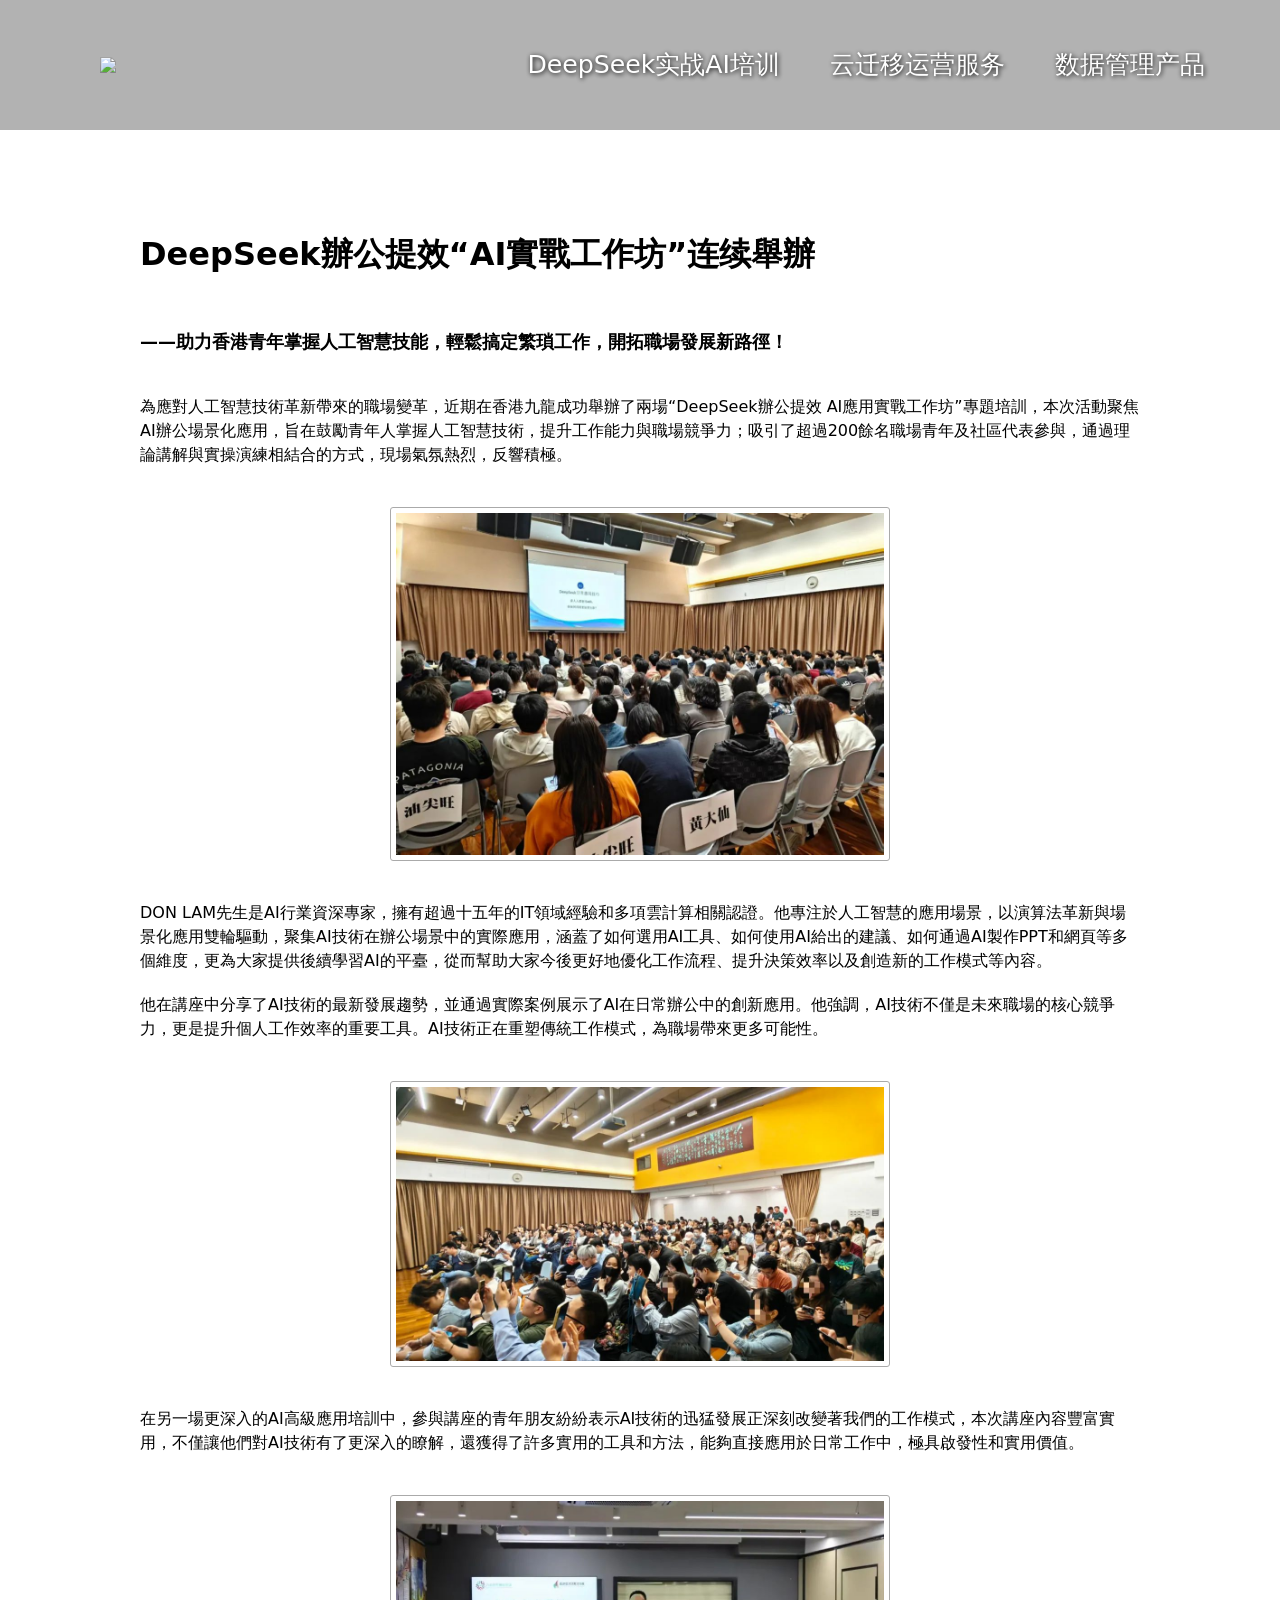
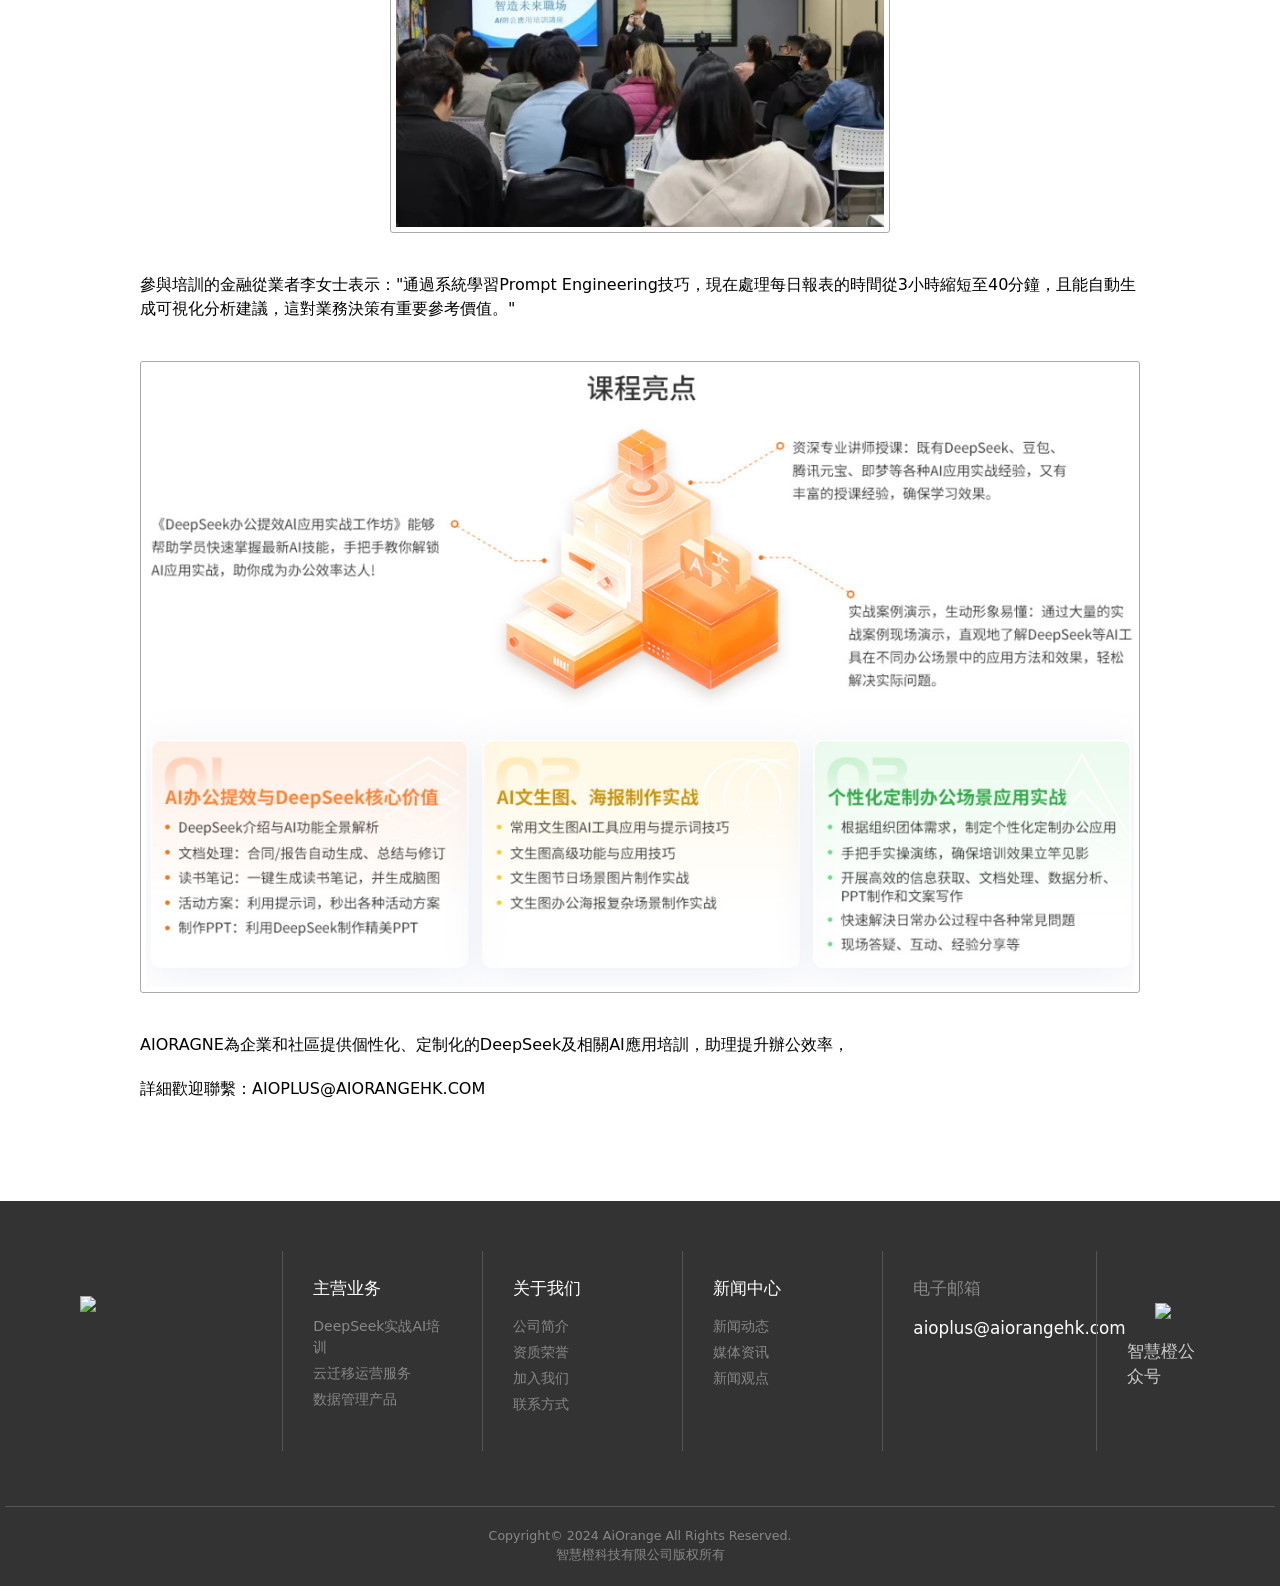
==== commit b0e821b0: "update" ====
--- a/deepseek/index.html
+++ b/deepseek/index.html
@@ -45,21 +45,21 @@
  * Copyright (C) 2021 http://alvarotrigo.com/fullPage - A project by Alvaro Trigo
  */.fp-enabled body,html.fp-enabled{margin:0;overflow:hidden;padding:0;-webkit-tap-highlight-color:rgba(0,0,0,0)}.fp-section{box-sizing:border-box;display:block;height:100%;position:relative}.fp-slide{float:left}.fp-slide,.fp-slidesContainer{display:block;height:100%}.fp-slides{height:100%;overflow:hidden;position:relative;transition:all .3s ease-out;z-index:1}.fp-table{display:flex;flex-direction:column;justify-content:center;width:100%}.fp-slidesContainer{float:left;position:relative}.fp-controlArrow{cursor:pointer;margin-top:-38px;position:absolute;top:50%;transform:translateZ(0);-webkit-user-select:none;-moz-user-select:none;-khtml-user-select:none;-ms-user-select:none;z-index:4}.fp-prev{left:15px}.fp-next{right:15px}.fp-arrow{border-style:solid;height:0;width:0}.fp-arrow.fp-prev{border-color:transparent #fff transparent transparent;border-width:38.5px 34px 38.5px 0}.fp-arrow.fp-next{border-color:transparent transparent transparent #fff;border-width:38.5px 0 38.5px 34px}.fp-notransition{transition:none!important}#fp-nav{opacity:1;pointer-events:none;position:fixed;top:50%;transform:translateY(-50%);-ms-transform:translateY(-50%);-webkit-transform:translate3d(0,-50%,0);z-index:100}#fp-nav.fp-right{right:17px}#fp-nav.fp-left{left:17px}.fp-slidesNav{left:0!important;margin:0 auto!important;opacity:1;pointer-events:none;position:absolute;right:0;transform:translateZ(0);z-index:4}.fp-slidesNav.fp-bottom{bottom:17px}.fp-slidesNav.fp-top{top:17px}#fp-nav ul,.fp-slidesNav ul{margin:0;padding:0}#fp-nav ul li,.fp-slidesNav ul li{display:block;height:13px;margin:7px;position:relative;width:14px}.fp-slidesNav ul li{display:inline-block}#fp-nav ul li a,.fp-slidesNav ul li a{cursor:pointer;display:block;height:100%;pointer-events:all;position:relative;text-decoration:none;width:100%;z-index:1}#fp-nav ul li a.active span,#fp-nav ul li:hover a.active span,.fp-slidesNav ul li a.active span,.fp-slidesNav ul li:hover a.active span{border-radius:100%;height:12px;margin:-6px 0 0 -6px;width:12px}#fp-nav ul li a span,.fp-slidesNav ul li a span{background:#333;border:0;border-radius:50%;height:4px;left:50%;margin:-2px 0 0 -2px;position:absolute;top:50%;transition:all .1s ease-in-out;width:4px;z-index:1}#fp-nav ul li:hover a span,.fp-slidesNav ul li:hover a span{height:10px;margin:-5px 0 0 -5px;width:10px}#fp-nav ul li .fp-tooltip{color:#fff;cursor:pointer;display:block;font-family:arial,helvetica,sans-serif;font-size:14px;max-width:220px;opacity:0;overflow:hidden;position:absolute;top:-2px;white-space:nowrap;width:0}#fp-nav ul li:hover .fp-tooltip,#fp-nav.fp-show-active a.active+.fp-tooltip{opacity:1;transition:opacity .2s ease-in;width:auto}#fp-nav ul li .fp-tooltip.fp-right{right:20px}#fp-nav ul li .fp-tooltip.fp-left{left:20px}.fp-auto-height .fp-slide,.fp-auto-height.fp-section,.fp-responsive .fp-is-overflow.fp-section{height:auto!important}.fp-enabled .fp-scrollable{height:auto;overflow:visible}.fp-scrollable .fp-section,.fp-scrollable .fp-slide,.fp-scrollable.fp-responsive .fp-is-overflow.fp-section{height:100vh;height:calc(var(--vh,1vh)*100)}.fp-scrollable .fp-section:not(.fp-auto-height):not([data-percentage]),.fp-scrollable .fp-slide:not(.fp-auto-height):not([data-percentage]),.fp-scrollable.fp-responsive .fp-is-overflow.fp-section:not(.fp-auto-height):not([data-percentage]){min-height:100vh;min-height:calc(var(--vh,1vh)*100)}.fp-overflow{justify-content:flex-start}body:not(.fp-responsive) .fp-overflow{max-height:100vh;max-height:100dvh}.fp-scrollable .fp-auto-height .fp-overflow{max-height:none}.fp-is-overflow .fp-overflow.fp-auto-height,.fp-is-overflow .fp-overflow.fp-auto-height-responsive,.fp-is-overflow>.fp-overflow{overflow-y:auto}.fp-overflow{outline:0}.fp-overflow.fp-table{display:block}.fp-responsive .fp-auto-height-responsive .fp-overflow,.fp-responsive .fp-auto-height-responsive .fp-slide,.fp-responsive .fp-auto-height-responsive.fp-section{height:auto!important;min-height:auto!important}.fp-sr-only{height:1px;overflow:hidden;padding:0;position:absolute;width:1px;clip:rect(0,0,0,0);border:0;white-space:nowrap}.fp-scroll-mac .fp-overflow::-webkit-scrollbar{background-color:transparent;width:9px}.fp-scroll-mac .fp-overflow::-webkit-scrollbar-track{background-color:transparent}.fp-scroll-mac .fp-overflow::-webkit-scrollbar-thumb{background-color:#0006;border:4px solid transparent;border-radius:16px}.fp-warning,.fp-watermark{bottom:0;position:absolute;z-index:9999999}.fp-warning,.fp-watermark a{background:#fff9;border-radius:3px;color:#000;display:inline-block;font-family:arial;font-size:14px;margin:12px;padding:5px 8px;text-decoration:none}.fp-noscroll .fp-overflow{overflow:hidden}</style>
 <style>body,html{height:100%;position:relative}body{background:#fff;color:#000;font-size:14px;margin:0;padding:0}#__nuxt{min-height:100%}</style>
-<style>.index-page[data-v-31b29654]{background-color:#fff}.site-header[data-v-31b29654]{position:relative}.section[data-v-31b29654]{margin:100px auto;max-width:1000px;padding:0}.content .page-title[data-v-31b29654]{font-size:32px;font-weight:700;margin-bottom:50px}.content .page-subtitle[data-v-31b29654]{font-size:18px;font-weight:700;margin-bottom:40px}.content p[data-v-31b29654]{font-size:16px;line-height:1.5;margin-bottom:20px}.content img[data-v-31b29654]{border:1px solid #aaa;border-radius:3px;margin:10px 0;padding:5px}</style>
+<style>.index-page[data-v-2671d2c7]{background-color:#fff}.deepseek-page .site-header[data-v-2671d2c7]{position:relative}.section[data-v-2671d2c7]{margin:100px auto;max-width:1000px;padding:0}.content .page-title[data-v-2671d2c7]{font-size:32px;font-weight:700;margin-bottom:50px}.content .page-subtitle[data-v-2671d2c7]{font-size:18px;font-weight:700;margin-bottom:40px}.content p[data-v-2671d2c7]{font-size:16px;line-height:1.5;margin-bottom:20px}.content img[data-v-2671d2c7]{border:1px solid #aaa;border-radius:3px;margin:40px auto;padding:5px}.content .smp img[data-v-2671d2c7]{max-width:500px}</style>
 <style>.site-header[data-v-2e05ef14]{align-items:center;-webkit-backdrop-filter:blur(5px);backdrop-filter:blur(5px);background:#0000004d;display:flex;flex-direction:row;height:130px;justify-content:space-between;padding:0 50px;position:absolute;text-shadow:1px 1px 5px #000;top:0;width:100%;z-index:10}.site-header .logo[data-v-2e05ef14]{margin:20px 50px;width:200px}.site-header .nav[data-v-2e05ef14]{align-items:center;color:#fff;display:flex;flex-direction:row;font-size:1.8em;height:100%}.site-header .nav .menu-btn[data-v-2e05ef14]{display:none;width:100px}.site-header .nav .nav-menu>a[data-v-2e05ef14]{color:#fff;font-weight:400;margin:0 20px;padding:5px}.site-header .nav .nav-menu>a[data-v-2e05ef14]:hover{border-bottom:3px solid #eeac38;color:#eeac38}@media (max-width:1000px){.site-header .logo[data-v-2e05ef14]{margin:20px;width:180px}.site-header .nav .menu-btn[data-v-2e05ef14]{display:inherit;font-size:1.8em}.site-header .nav .menu-btn[data-v-2e05ef14]:hover{color:#fec118;cursor:pointer}.site-header .nav .nav-menu[data-v-2e05ef14]{display:none}.site-header .nav:hover .nav-menu[data-v-2e05ef14]{background:#000c;display:flex;flex-direction:column;position:absolute;right:0;top:130px;z-index:10}}</style>
 <style>.footer[data-v-6ed920df]{background-color:#333}.footer .nav[data-v-6ed920df]{align-items:stretch;flex-direction:row;height:300px;padding:50px}.footer .nav[data-v-6ed920df],.footer .nav .logo[data-v-6ed920df]{display:flex;justify-content:center}.footer .nav .logo[data-v-6ed920df]{align-items:center}.footer .nav .column[data-v-6ed920df]{color:#888;min-width:200px;padding:10px 30px}.footer .nav .column[data-v-6ed920df]>*{display:block;margin:5px 0}.footer .nav .column .head[data-v-6ed920df]{color:#fff;font-size:1.2em;margin:15px 0}.footer .nav .column~.column[data-v-6ed920df]{border-left:1px solid #555}.footer .nav .column .email-title[data-v-6ed920df]{font-size:1.2em;margin:15px 0}.footer .nav .column .email-content[data-v-6ed920df]{color:#fff;font-size:1.2em}.footer .nav .column.bottom-logo[data-v-6ed920df]{margin-top:30px;width:300px}.footer .nav .column.qr[data-v-6ed920df]{align-items:center;display:flex;flex-direction:column;justify-content:center;min-width:100px}.footer .nav .column.qr .desc[data-v-6ed920df]{color:#ccc;font-size:1.2em;margin:15px 0}.footer .nav.nav-mobile[data-v-6ed920df]{display:none}.footer .copyright[data-v-6ed920df]{align-items:center;border-top:1px solid #555;color:#888;display:flex;font-size:.9em;height:80px;justify-content:center;margin:5px;text-align:center}@media (max-width:1000px){.footer .nav[data-v-6ed920df]{margin:0 auto;padding:5px}.footer .nav.nav-full[data-v-6ed920df]{display:none}.footer .nav.nav-mobile[data-v-6ed920df]{display:flex;height:auto}.footer .nav .column[data-v-6ed920df]{max-width:300px}}</style>
 <link rel="stylesheet" href="/_nuxt/entry.DwehXaBg.css" crossorigin>
 <link rel="stylesheet" href="/_nuxt/Footer.Dz3L-ZkL.css" crossorigin>
 <style>:where(.i-heroicons\:bars-3-solid){display:inline-block;width:1em;height:1em;background-color:currentColor;-webkit-mask-image:var(--svg);mask-image:var(--svg);-webkit-mask-repeat:no-repeat;mask-repeat:no-repeat;-webkit-mask-size:100% 100%;mask-size:100% 100%;--svg:url("data:image/svg+xml,%3Csvg xmlns='http://www.w3.org/2000/svg' viewBox='0 0 24 24' width='24' height='24'%3E%3Cpath fill='black' fill-rule='evenodd' d='M3 6.75A.75.75 0 0 1 3.75 6h16.5a.75.75 0 0 1 0 1.5H3.75A.75.75 0 0 1 3 6.75M3 12a.75.75 0 0 1 .75-.75h16.5a.75.75 0 0 1 0 1.5H3.75A.75.75 0 0 1 3 12m0 5.25a.75.75 0 0 1 .75-.75h16.5a.75.75 0 0 1 0 1.5H3.75a.75.75 0 0 1-.75-.75' clip-rule='evenodd'/%3E%3C/svg%3E")}</style>
-<link rel="preload" as="fetch" crossorigin="anonymous" href="/deepseek/_payload.json?7a149fc3-b559-4b74-86d2-18186ff6fdaa">
-<link rel="modulepreload" as="script" crossorigin href="/_nuxt/lFP797f3.js">
-<link rel="modulepreload" as="script" crossorigin href="/_nuxt/CRdhM6K9.js">
-<link rel="modulepreload" as="script" crossorigin href="/_nuxt/CkRxR6V5.js">
+<link rel="preload" as="fetch" crossorigin="anonymous" href="/deepseek/_payload.json?40e129c0-62c7-4b9d-b8a1-1f17ae4206e6">
+<link rel="modulepreload" as="script" crossorigin href="/_nuxt/B7Dxt1lP.js">
+<link rel="modulepreload" as="script" crossorigin href="/_nuxt/DXq1bcZe.js">
+<link rel="modulepreload" as="script" crossorigin href="/_nuxt/CxGCNbqn.js">
 <link rel="modulepreload" as="script" crossorigin href="/_nuxt/DlAUqK2U.js">
-<link rel="modulepreload" as="script" crossorigin href="/_nuxt/DyG_oKhY.js">
-<link rel="preload" as="fetch" fetchpriority="low" crossorigin="anonymous" href="/_nuxt/builds/meta/7a149fc3-b559-4b74-86d2-18186ff6fdaa.json">
-<link rel="prefetch" as="script" crossorigin href="/_nuxt/CQ0XFXSC.js">
-<link rel="prefetch" as="script" crossorigin href="/_nuxt/DQ_wE3Gc.js">
-<script type="module" src="/_nuxt/lFP797f3.js" crossorigin></script>
-<script id="unhead:payload" type="application/json">{"title":"智慧橙"}</script><script>"use strict";(()=>{const t=window,e=document.documentElement,c=["dark","light"],n=getStorageValue("localStorage","nuxt-color-mode")||"system";let i=n==="system"?u():n;const r=e.getAttribute("data-color-mode-forced");r&&(i=r),l(i),t["__NUXT_COLOR_MODE__"]={preference:n,value:i,getColorScheme:u,addColorScheme:l,removeColorScheme:d};function l(o){const s=""+o+"",a="";e.classList?e.classList.add(s):e.className+=" "+s,a&&e.setAttribute("data-"+a,o)}function d(o){const s=""+o+"",a="";e.classList?e.classList.remove(s):e.className=e.className.replace(new RegExp(s,"g"),""),a&&e.removeAttribute("data-"+a)}function f(o){return t.matchMedia("(prefers-color-scheme"+o+")")}function u(){if(t.matchMedia&&f("").media!=="not all"){for(const o of c)if(f(":"+o).matches)return o}return"light"}})();function getStorageValue(t,e){switch(t){case"localStorage":return window.localStorage.getItem(e);case"sessionStorage":return window.sessionStorage.getItem(e);case"cookie":return getCookie(e);default:return null}}function getCookie(t){const c=("; "+window.document.cookie).split("; "+t+"=");if(c.length===2)return c.pop()?.split(";").shift()}</script></head><body><div id="__nuxt"><div class="deepseek-page" data-v-31b29654><div class="site-header" data-v-31b29654 data-v-2e05ef14><img src="/logo_top.png" class="logo" data-v-2e05ef14><div class="nav" data-v-2e05ef14><span class="iconify i-heroicons:bars-3-solid menu-btn" aria-hidden="true" style="" data-v-2e05ef14></span><div class="nav-menu" data-v-2e05ef14><a href="/deepseek" data-v-2e05ef14>DeepSeek实战AI培训</a><a href="/#s5" data-v-2e05ef14>云迁移运营服务</a><a href="/#s2" data-v-2e05ef14>数据管理产品</a></div></div></div><div class="section content" data-v-31b29654><h2 class="page-title" data-v-31b29654>DeepSeek辦公提效“AI實戰工作坊”连续舉辦</h2><h3 class="page-subtitle" data-v-31b29654>——助力香港青年掌握人工智慧技能，輕鬆搞定繁瑣工作，開拓職場發展新路徑！</h3><p data-v-31b29654>為應對人工智慧技術革新帶來的職場變革，近期在香港九龍成功舉辦了兩場“DeepSeek辦公提效 AI應用實戰工作坊”專題培訓，本次活動聚焦AI辦公場景化應用，旨在鼓勵青年人掌握人工智慧技術，提升工作能力與職場競爭力；吸引了超過200餘名職場青年及社區代表參與，通過理論講解與實操演練相結合的方式，現場氣氛熱烈，反響積極。</p><img src="/deepseek-page/image1.png" data-v-31b29654><p data-v-31b29654>DON LAM先生是AI行業資深專家，擁有超過十五年的IT領域經驗和多項雲計算相關認證。他專注於人工智慧的應用場景，以演算法革新與場景化應用雙輪驅動，聚集AI技術在辦公場景中的實際應用，涵蓋了如何選用AI工具、如何使用AI給出的建議、如何通過AI製作PPT和網頁等多個維度，更為大家提供後續學習AI的平臺，從而幫助大家今後更好地優化工作流程、提升決策效率以及創造新的工作模式等內容。</p><p data-v-31b29654>他在講座中分享了AI技術的最新發展趨勢，並通過實際案例展示了AI在日常辦公中的創新應用。他強調，AI技術不僅是未來職場的核心競爭力，更是提升個人工作效率的重要工具。AI技術正在重塑傳統工作模式，為職場帶來更多可能性。</p><img src="/deepseek-page/image2.png" data-v-31b29654><p data-v-31b29654>在另一場更深入的AI高級應用培訓中，參與講座的青年朋友紛紛表示AI技術的迅猛發展正深刻改變著我們的工作模式，本次講座內容豐富實用，不僅讓他們對AI技術有了更深入的瞭解，還獲得了許多實用的工具和方法，能夠直接應用於日常工作中，極具啟發性和實用價值。</p><img src="/deepseek-page/image3.png" data-v-31b29654><p data-v-31b29654>參與培訓的金融從業者李女士表示：&quot;通過系統學習Prompt Engineering技巧，現在處理每日報表的時間從3小時縮短至40分鐘，且能自動生成可視化分析建議，這對業務決策有重要參考價值。&quot;</p><img src="/deepseek-page/image4.png" data-v-31b29654><p data-v-31b29654>AIORAGNE為企業和社區提供個性化、定制化的DeepSeek及相關AI應用培訓，助理提升辦公效率，</p><p data-v-31b29654>詳細歡迎聯繫：AIOPLUS@AIORANGEHK.COM</p></div><div class="footer" data-v-31b29654 data-v-6ed920df><div class="nav nav-full" data-v-6ed920df><div class="column bottom-logo" data-v-6ed920df><img src="/logo_bottom.png" class="logo" data-v-6ed920df></div><div class="column" data-v-6ed920df><div class="head" data-v-6ed920df>主营业务</div><a href="#section-deepseek" data-v-6ed920df>DeepSeek实战AI培训</a><a href="#s5" data-v-6ed920df>云迁移运营服务</a><a href="#s2" data-v-6ed920df>数据管理产品</a></div><div class="column" data-v-6ed920df><div class="head" data-v-6ed920df>关于我们</div><div data-v-6ed920df>公司简介</div><div data-v-6ed920df>资质荣誉</div><div data-v-6ed920df>加入我们</div><div data-v-6ed920df>联系方式 </div></div><div class="column" data-v-6ed920df><div class="head" data-v-6ed920df>新闻中心</div><div data-v-6ed920df>新闻动态</div><div data-v-6ed920df>媒体资讯</div><div data-v-6ed920df>新闻观点</div></div><div class="column" data-v-6ed920df><div class="email-title" data-v-6ed920df>电子邮箱</div><div class="email-content" data-v-6ed920df>aioplus@aiorangehk.com</div></div><div class="column qr" data-v-6ed920df><img src="/qr.jpg" data-v-6ed920df><div class="desc" data-v-6ed920df>智慧橙公众号</div></div></div><div class="nav nav-mobile" data-v-6ed920df><div class="column" data-v-6ed920df><img src="/logo_bottom.png" class="logo" data-v-6ed920df></div></div><div class="copyright" data-v-6ed920df> Copyright© 2024 AiOrange All Rights Reserved.<br data-v-6ed920df>智慧橙科技有限公司版权所有 </div></div></div></div><div id="teleports"></div><script type="application/json" data-nuxt-data="nuxt-app" data-ssr="true" id="__NUXT_DATA__" data-src="/deepseek/_payload.json?7a149fc3-b559-4b74-86d2-18186ff6fdaa">[{"state":1,"once":7,"_errors":8,"serverRendered":5,"path":10,"prerenderedAt":11},["Reactive",2],{"$scolor-mode":3},{"preference":4,"value":4,"unknown":5,"forced":6},"system",true,false,["Set"],["ShallowReactive",9],{},"/deepseek",1743495879417]</script>
-<script>window.__NUXT__={};window.__NUXT__.config={public:{},app:{baseURL:"/",buildId:"7a149fc3-b559-4b74-86d2-18186ff6fdaa",buildAssetsDir:"/_nuxt/",cdnURL:""}}</script></body></html>+<link rel="modulepreload" as="script" crossorigin href="/_nuxt/CJwJRu9D.js">
+<link rel="preload" as="fetch" fetchpriority="low" crossorigin="anonymous" href="/_nuxt/builds/meta/40e129c0-62c7-4b9d-b8a1-1f17ae4206e6.json">
+<link rel="prefetch" as="script" crossorigin href="/_nuxt/Bm0Iq90w.js">
+<link rel="prefetch" as="script" crossorigin href="/_nuxt/DUAuhcx6.js">
+<script type="module" src="/_nuxt/B7Dxt1lP.js" crossorigin></script>
+<script id="unhead:payload" type="application/json">{"title":"智慧橙"}</script><script>"use strict";(()=>{const t=window,e=document.documentElement,c=["dark","light"],n=getStorageValue("localStorage","nuxt-color-mode")||"system";let i=n==="system"?u():n;const r=e.getAttribute("data-color-mode-forced");r&&(i=r),l(i),t["__NUXT_COLOR_MODE__"]={preference:n,value:i,getColorScheme:u,addColorScheme:l,removeColorScheme:d};function l(o){const s=""+o+"",a="";e.classList?e.classList.add(s):e.className+=" "+s,a&&e.setAttribute("data-"+a,o)}function d(o){const s=""+o+"",a="";e.classList?e.classList.remove(s):e.className=e.className.replace(new RegExp(s,"g"),""),a&&e.removeAttribute("data-"+a)}function f(o){return t.matchMedia("(prefers-color-scheme"+o+")")}function u(){if(t.matchMedia&&f("").media!=="not all"){for(const o of c)if(f(":"+o).matches)return o}return"light"}})();function getStorageValue(t,e){switch(t){case"localStorage":return window.localStorage.getItem(e);case"sessionStorage":return window.sessionStorage.getItem(e);case"cookie":return getCookie(e);default:return null}}function getCookie(t){const c=("; "+window.document.cookie).split("; "+t+"=");if(c.length===2)return c.pop()?.split(";").shift()}</script></head><body><div id="__nuxt"><div class="deepseek-page" data-v-2671d2c7><div class="site-header" data-v-2671d2c7 data-v-2e05ef14><img src="/logo_top.png" class="logo" data-v-2e05ef14><div class="nav" data-v-2e05ef14><span class="iconify i-heroicons:bars-3-solid menu-btn" aria-hidden="true" style="" data-v-2e05ef14></span><div class="nav-menu" data-v-2e05ef14><a href="/deepseek" data-v-2e05ef14>DeepSeek实战AI培训</a><a href="/#s5" data-v-2e05ef14>云迁移运营服务</a><a href="/#s2" data-v-2e05ef14>数据管理产品</a></div></div></div><div class="section content" data-v-2671d2c7><h2 class="page-title" data-v-2671d2c7>DeepSeek辦公提效“AI實戰工作坊”连续舉辦</h2><h3 class="page-subtitle" data-v-2671d2c7>——助力香港青年掌握人工智慧技能，輕鬆搞定繁瑣工作，開拓職場發展新路徑！</h3><p data-v-2671d2c7>為應對人工智慧技術革新帶來的職場變革，近期在香港九龍成功舉辦了兩場“DeepSeek辦公提效 AI應用實戰工作坊”專題培訓，本次活動聚焦AI辦公場景化應用，旨在鼓勵青年人掌握人工智慧技術，提升工作能力與職場競爭力；吸引了超過200餘名職場青年及社區代表參與，通過理論講解與實操演練相結合的方式，現場氣氛熱烈，反響積極。 </p><div class="smp" data-v-2671d2c7><img src="/deepseek-page/image1.png" data-v-2671d2c7><div data-v-2671d2c7><p data-v-2671d2c7>DON LAM先生是AI行業資深專家，擁有超過十五年的IT領域經驗和多項雲計算相關認證。他專注於人工智慧的應用場景，以演算法革新與場景化應用雙輪驅動，聚集AI技術在辦公場景中的實際應用，涵蓋了如何選用AI工具、如何使用AI給出的建議、如何通過AI製作PPT和網頁等多個維度，更為大家提供後續學習AI的平臺，從而幫助大家今後更好地優化工作流程、提升決策效率以及創造新的工作模式等內容。 </p><p data-v-2671d2c7> 他在講座中分享了AI技術的最新發展趨勢，並通過實際案例展示了AI在日常辦公中的創新應用。他強調，AI技術不僅是未來職場的核心競爭力，更是提升個人工作效率的重要工具。AI技術正在重塑傳統工作模式，為職場帶來更多可能性。 </p></div></div><div class="smp" data-v-2671d2c7><img src="/deepseek-page/image2.png" data-v-2671d2c7><p data-v-2671d2c7> 在另一場更深入的AI高級應用培訓中，參與講座的青年朋友紛紛表示AI技術的迅猛發展正深刻改變著我們的工作模式，本次講座內容豐富實用，不僅讓他們對AI技術有了更深入的瞭解，還獲得了許多實用的工具和方法，能夠直接應用於日常工作中，極具啟發性和實用價值。 </p></div><div class="smp" data-v-2671d2c7><img src="/deepseek-page/image3.png" data-v-2671d2c7><p data-v-2671d2c7>參與培訓的金融從業者李女士表示：&quot;通過系統學習Prompt Engineering技巧，現在處理每日報表的時間從3小時縮短至40分鐘，且能自動生成可視化分析建議，這對業務決策有重要參考價值。&quot;</p></div><img src="/deepseek-page/image4.png" data-v-2671d2c7><p data-v-2671d2c7>AIORAGNE為企業和社區提供個性化、定制化的DeepSeek及相關AI應用培訓，助理提升辦公效率，</p><p data-v-2671d2c7>詳細歡迎聯繫：AIOPLUS@AIORANGEHK.COM</p></div><div class="footer" data-v-2671d2c7 data-v-6ed920df><div class="nav nav-full" data-v-6ed920df><div class="column bottom-logo" data-v-6ed920df><img src="/logo_bottom.png" class="logo" data-v-6ed920df></div><div class="column" data-v-6ed920df><div class="head" data-v-6ed920df>主营业务</div><a href="#section-deepseek" data-v-6ed920df>DeepSeek实战AI培训</a><a href="#s5" data-v-6ed920df>云迁移运营服务</a><a href="#s2" data-v-6ed920df>数据管理产品</a></div><div class="column" data-v-6ed920df><div class="head" data-v-6ed920df>关于我们</div><div data-v-6ed920df>公司简介</div><div data-v-6ed920df>资质荣誉</div><div data-v-6ed920df>加入我们</div><div data-v-6ed920df>联系方式 </div></div><div class="column" data-v-6ed920df><div class="head" data-v-6ed920df>新闻中心</div><div data-v-6ed920df>新闻动态</div><div data-v-6ed920df>媒体资讯</div><div data-v-6ed920df>新闻观点</div></div><div class="column" data-v-6ed920df><div class="email-title" data-v-6ed920df>电子邮箱</div><div class="email-content" data-v-6ed920df>aioplus@aiorangehk.com</div></div><div class="column qr" data-v-6ed920df><img src="/qr.jpg" data-v-6ed920df><div class="desc" data-v-6ed920df>智慧橙公众号</div></div></div><div class="nav nav-mobile" data-v-6ed920df><div class="column" data-v-6ed920df><img src="/logo_bottom.png" class="logo" data-v-6ed920df></div></div><div class="copyright" data-v-6ed920df> Copyright© 2024 AiOrange All Rights Reserved.<br data-v-6ed920df>智慧橙科技有限公司版权所有 </div></div></div></div><div id="teleports"></div><script type="application/json" data-nuxt-data="nuxt-app" data-ssr="true" id="__NUXT_DATA__" data-src="/deepseek/_payload.json?40e129c0-62c7-4b9d-b8a1-1f17ae4206e6">[{"state":1,"once":7,"_errors":8,"serverRendered":5,"path":10,"prerenderedAt":11},["Reactive",2],{"$scolor-mode":3},{"preference":4,"value":4,"unknown":5,"forced":6},"system",true,false,["Set"],["ShallowReactive",9],{},"/deepseek",1743582630932]</script>
+<script>window.__NUXT__={};window.__NUXT__.config={public:{},app:{baseURL:"/",buildId:"40e129c0-62c7-4b9d-b8a1-1f17ae4206e6",buildAssetsDir:"/_nuxt/",cdnURL:""}}</script></body></html>
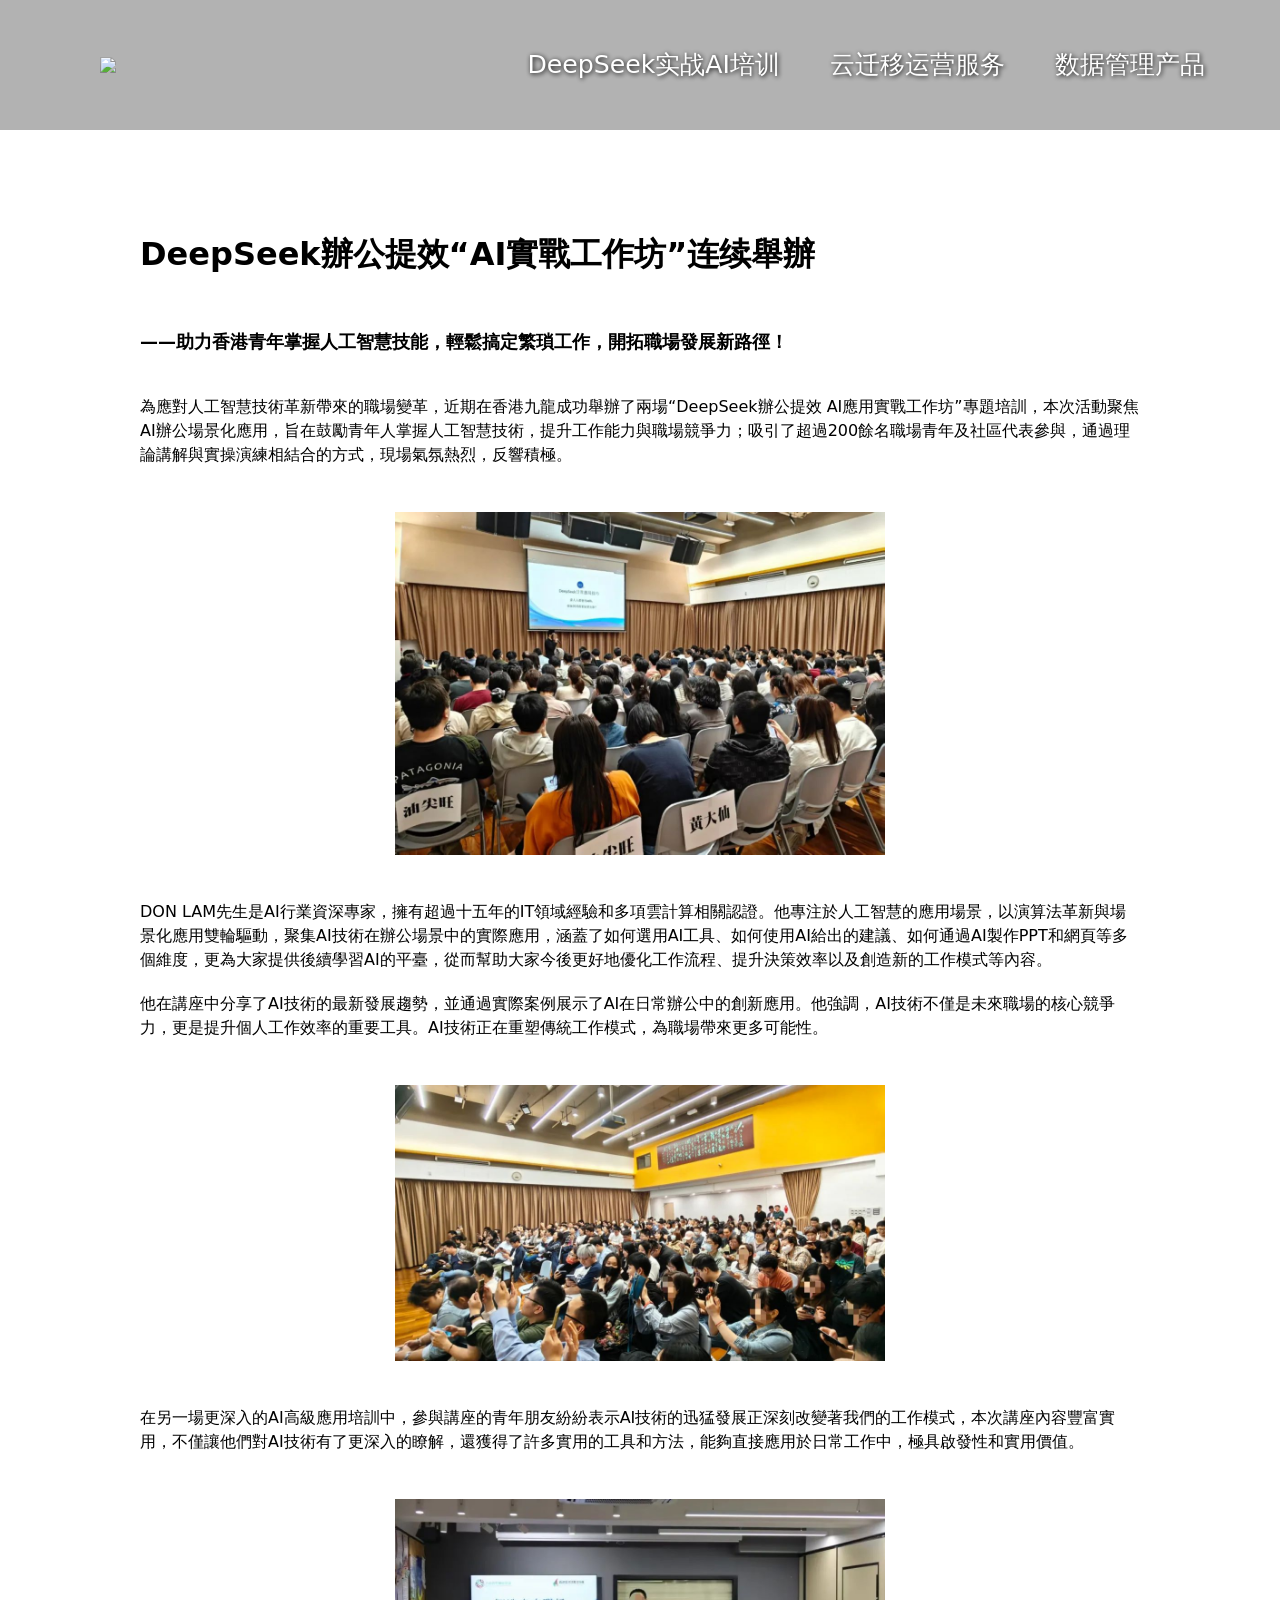
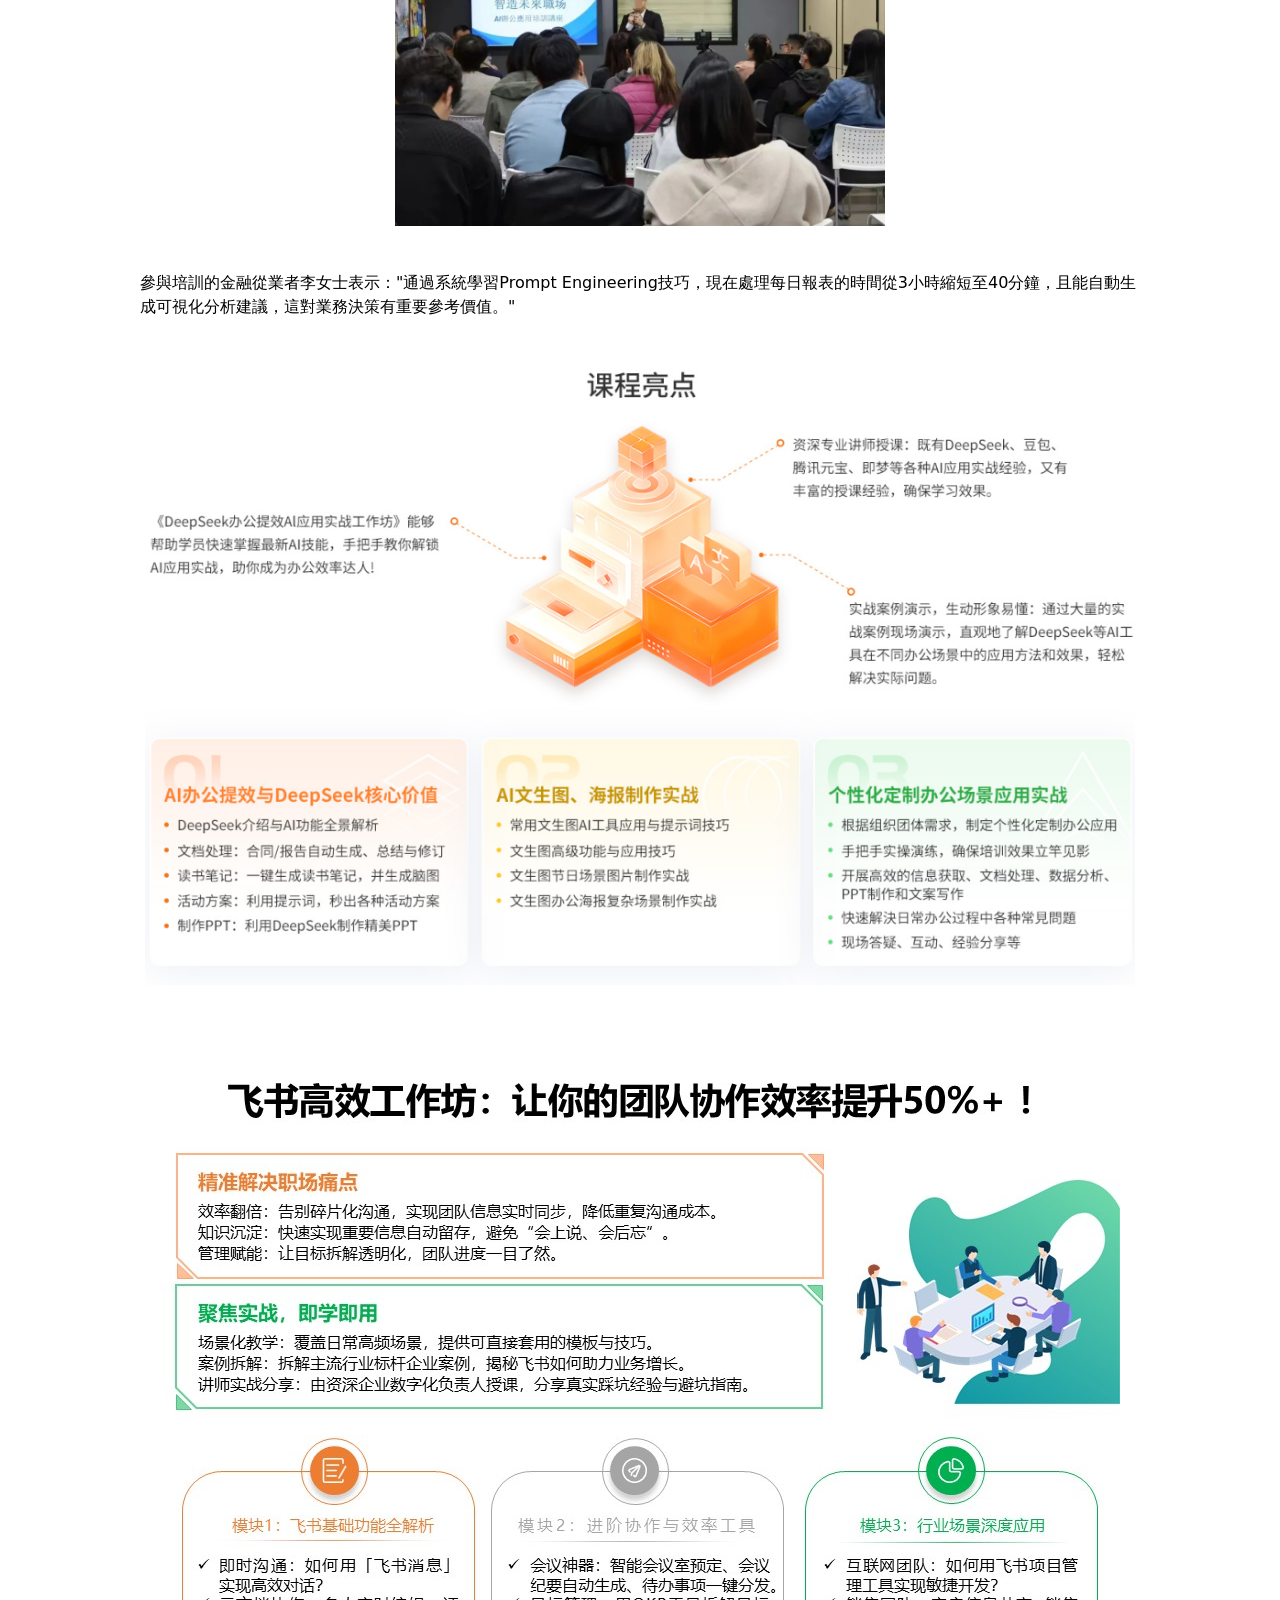
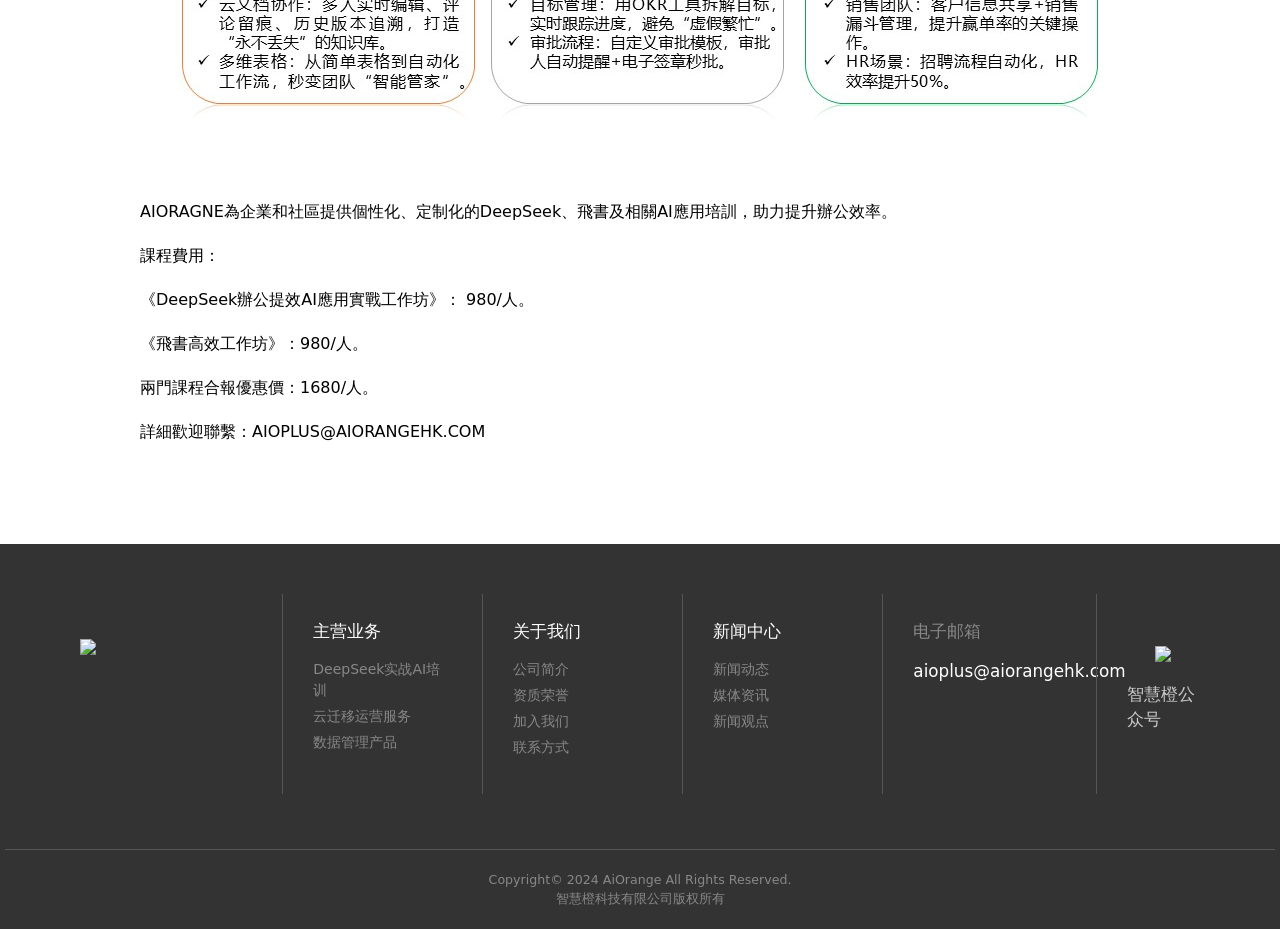
==== commit 59339961: "update" ====
--- a/deepseek/index.html
+++ b/deepseek/index.html
@@ -32,10 +32,11 @@
 }
 </style>
 <title>智慧橙</title>
-<style>*,::backdrop,:after,:before{--tw-border-spacing-x:0;--tw-border-spacing-y:0;--tw-translate-x:0;--tw-translate-y:0;--tw-rotate:0;--tw-skew-x:0;--tw-skew-y:0;--tw-scale-x:1;--tw-scale-y:1;--tw-pan-x: ;--tw-pan-y: ;--tw-pinch-zoom: ;--tw-scroll-snap-strictness:proximity;--tw-gradient-from-position: ;--tw-gradient-via-position: ;--tw-gradient-to-position: ;--tw-ordinal: ;--tw-slashed-zero: ;--tw-numeric-figure: ;--tw-numeric-spacing: ;--tw-numeric-fraction: ;--tw-ring-inset: ;--tw-ring-offset-width:0px;--tw-ring-offset-color:#fff;--tw-ring-color:#3b82f680;--tw-ring-offset-shadow:0 0 #0000;--tw-ring-shadow:0 0 #0000;--tw-shadow:0 0 #0000;--tw-shadow-colored:0 0 #0000;--tw-blur: ;--tw-brightness: ;--tw-contrast: ;--tw-grayscale: ;--tw-hue-rotate: ;--tw-invert: ;--tw-saturate: ;--tw-sepia: ;--tw-drop-shadow: ;--tw-backdrop-blur: ;--tw-backdrop-brightness: ;--tw-backdrop-contrast: ;--tw-backdrop-grayscale: ;--tw-backdrop-hue-rotate: ;--tw-backdrop-invert: ;--tw-backdrop-opacity: ;--tw-backdrop-saturate: ;--tw-backdrop-sepia: ;--tw-contain-size: ;--tw-contain-layout: ;--tw-contain-paint: ;--tw-contain-style: }/*! tailwindcss v3.4.17 | MIT License | https://tailwindcss.com*/*,:after,:before{border-color:rgb(var(--color-gray-200)/1);border-style:solid;border-width:0;box-sizing:border-box}:after,:before{--tw-content:""}:host,html{line-height:1.5;-webkit-text-size-adjust:100%;font-family:ui-sans-serif,system-ui,sans-serif,Apple Color Emoji,Segoe UI Emoji,Segoe UI Symbol,Noto Color Emoji;font-feature-settings:normal;font-variation-settings:normal;-moz-tab-size:4;tab-size:4;-webkit-tap-highlight-color:transparent}body{line-height:inherit;margin:0}hr{border-top-width:1px;color:inherit;height:0}abbr:where([title]){-webkit-text-decoration:underline dotted;text-decoration:underline dotted}h1,h2,h3,h4,h5,h6{font-size:inherit;font-weight:inherit}a{color:inherit;text-decoration:inherit}b,strong{font-weight:bolder}code,kbd,pre,samp{font-family:ui-monospace,SFMono-Regular,Menlo,Monaco,Consolas,Liberation Mono,Courier New,monospace;font-feature-settings:normal;font-size:1em;font-variation-settings:normal}small{font-size:80%}sub,sup{font-size:75%;line-height:0;position:relative;vertical-align:initial}sub{bottom:-.25em}sup{top:-.5em}table{border-collapse:collapse;border-color:inherit;text-indent:0}button,input,optgroup,select,textarea{color:inherit;font-family:inherit;font-feature-settings:inherit;font-size:100%;font-variation-settings:inherit;font-weight:inherit;letter-spacing:inherit;line-height:inherit;margin:0;padding:0}button,select{text-transform:none}button,input:where([type=button]),input:where([type=reset]),input:where([type=submit]){-webkit-appearance:button;background-color:initial;background-image:none}:-moz-focusring{outline:auto}:-moz-ui-invalid{box-shadow:none}progress{vertical-align:initial}::-webkit-inner-spin-button,::-webkit-outer-spin-button{height:auto}[type=search]{-webkit-appearance:textfield;outline-offset:-2px}::-webkit-search-decoration{-webkit-appearance:none}::-webkit-file-upload-button{-webkit-appearance:button;font:inherit}summary{display:list-item}blockquote,dd,dl,figure,h1,h2,h3,h4,h5,h6,hr,p,pre{margin:0}fieldset{margin:0}fieldset,legend{padding:0}menu,ol,ul{list-style:none;margin:0;padding:0}dialog{padding:0}textarea{resize:vertical}input::placeholder,textarea::placeholder{color:rgb(var(--color-gray-400)/1);opacity:1}[role=button],button{cursor:pointer}:disabled{cursor:default}audio,canvas,embed,iframe,img,object,svg,video{display:block;vertical-align:middle}img,video{height:auto;max-width:100%}[hidden]:where(:not([hidden=until-found])){display:none}.container{width:100%}@media (min-width:640px){.container{max-width:640px}}@media (min-width:768px){.container{max-width:768px}}@media (min-width:1024px){.container{max-width:1024px}}@media (min-width:1280px){.container{max-width:1280px}}@media (min-width:1536px){.container{max-width:1536px}}.form-input,.form-multiselect,.form-select,.form-textarea{-webkit-appearance:none;-moz-appearance:none;appearance:none;background-color:#fff;border-color:rgb(var(--color-gray-500)/var(--tw-border-opacity,1));border-radius:0;border-width:1px;font-size:1rem;line-height:1.5rem;padding:.5rem .75rem;--tw-shadow:0 0 #0000}.form-input:focus,.form-multiselect:focus,.form-select:focus,.form-textarea:focus{outline:2px solid #0000;outline-offset:2px;--tw-ring-inset:var(--tw-empty, );--tw-ring-offset-width:0px;--tw-ring-offset-color:#fff;--tw-ring-color:#2563eb;--tw-ring-offset-shadow:var(--tw-ring-inset) 0 0 0 var(--tw-ring-offset-width) var(--tw-ring-offset-color);--tw-ring-shadow:var(--tw-ring-inset) 0 0 0 calc(1px + var(--tw-ring-offset-width)) var(--tw-ring-color);border-color:#2563eb;box-shadow:var(--tw-ring-offset-shadow),var(--tw-ring-shadow),var(--tw-shadow)}.form-input::placeholder,.form-textarea::placeholder{color:rgb(var(--color-gray-500)/var(--tw-text-opacity,1));opacity:1}.form-input::-webkit-datetime-edit-fields-wrapper{padding:0}.form-input::-webkit-date-and-time-value{min-height:1.5em;text-align:inherit}.form-input::-webkit-datetime-edit{display:inline-flex}.form-input::-webkit-datetime-edit,.form-input::-webkit-datetime-edit-day-field,.form-input::-webkit-datetime-edit-hour-field,.form-input::-webkit-datetime-edit-meridiem-field,.form-input::-webkit-datetime-edit-millisecond-field,.form-input::-webkit-datetime-edit-minute-field,.form-input::-webkit-datetime-edit-month-field,.form-input::-webkit-datetime-edit-second-field,.form-input::-webkit-datetime-edit-year-field{padding-bottom:0;padding-top:0}.form-select{background-image:url("data:image/svg+xml;charset=utf-8,%3Csvg xmlns='http://www.w3.org/2000/svg' fill='none' viewBox='0 0 20 20'%3E%3Cpath stroke='%236b7280' stroke-linecap='round' stroke-linejoin='round' stroke-width='1.5' d='m6 8 4 4 4-4'/%3E%3C/svg%3E");background-position:right .5rem center;background-repeat:no-repeat;background-size:1.5em 1.5em;padding-right:2.5rem;-webkit-print-color-adjust:exact;print-color-adjust:exact}.form-select:where([size]:not([size="1"])){background-image:none;background-position:0 0;background-repeat:unset;background-size:initial;padding-right:.75rem;-webkit-print-color-adjust:unset;print-color-adjust:unset}.form-checkbox,.form-radio{-webkit-appearance:none;-moz-appearance:none;appearance:none;background-color:#fff;background-origin:border-box;border-color:rgb(var(--color-gray-500)/var(--tw-border-opacity,1));border-width:1px;color:#2563eb;display:inline-block;flex-shrink:0;height:1rem;padding:0;-webkit-print-color-adjust:exact;print-color-adjust:exact;-webkit-user-select:none;user-select:none;vertical-align:middle;width:1rem;--tw-shadow:0 0 #0000}.form-checkbox{border-radius:0}.form-radio{border-radius:100%}.form-checkbox:focus,.form-radio:focus{outline:2px solid #0000;outline-offset:2px;--tw-ring-inset:var(--tw-empty, );--tw-ring-offset-width:2px;--tw-ring-offset-color:#fff;--tw-ring-color:#2563eb;--tw-ring-offset-shadow:var(--tw-ring-inset) 0 0 0 var(--tw-ring-offset-width) var(--tw-ring-offset-color);--tw-ring-shadow:var(--tw-ring-inset) 0 0 0 calc(2px + var(--tw-ring-offset-width)) var(--tw-ring-color);box-shadow:var(--tw-ring-offset-shadow),var(--tw-ring-shadow),var(--tw-shadow)}.form-checkbox:checked,.form-radio:checked{background-color:currentColor;background-position:50%;background-repeat:no-repeat;background-size:100% 100%;border-color:#0000}.form-checkbox:checked{background-image:url("data:image/svg+xml;charset=utf-8,%3Csvg xmlns='http://www.w3.org/2000/svg' fill='%23fff' viewBox='0 0 16 16'%3E%3Cpath d='M12.207 4.793a1 1 0 0 1 0 1.414l-5 5a1 1 0 0 1-1.414 0l-2-2a1 1 0 0 1 1.414-1.414L6.5 9.086l4.293-4.293a1 1 0 0 1 1.414 0'/%3E%3C/svg%3E")}@media (forced-colors:active){.form-checkbox:checked{-webkit-appearance:auto;-moz-appearance:auto;appearance:auto}}.form-radio:checked{background-image:url("data:image/svg+xml;charset=utf-8,%3Csvg xmlns='http://www.w3.org/2000/svg' fill='%23fff' viewBox='0 0 16 16'%3E%3Ccircle cx='8' cy='8' r='3'/%3E%3C/svg%3E")}@media (forced-colors:active){.form-radio:checked{-webkit-appearance:auto;-moz-appearance:auto;appearance:auto}}.form-checkbox:checked:focus,.form-checkbox:checked:hover,.form-checkbox:indeterminate,.form-radio:checked:focus,.form-radio:checked:hover{background-color:currentColor;border-color:#0000}.form-checkbox:indeterminate{background-image:url("data:image/svg+xml;charset=utf-8,%3Csvg xmlns='http://www.w3.org/2000/svg' fill='none' viewBox='0 0 16 16'%3E%3Cpath stroke='%23fff' stroke-linecap='round' stroke-linejoin='round' stroke-width='2' d='M4 8h8'/%3E%3C/svg%3E");background-position:50%;background-repeat:no-repeat;background-size:100% 100%}@media (forced-colors:active){.form-checkbox:indeterminate{-webkit-appearance:auto;-moz-appearance:auto;appearance:auto}}.form-checkbox:indeterminate:focus,.form-checkbox:indeterminate:hover{background-color:currentColor;border-color:#0000}.sr-only{height:1px;margin:-1px;overflow:hidden;padding:0;position:absolute;width:1px;clip:rect(0,0,0,0);border-width:0;white-space:nowrap}.pointer-events-none{pointer-events:none}.pointer-events-auto{pointer-events:auto}.invisible{visibility:hidden}.static{position:static}.fixed{position:fixed}.absolute{position:absolute}.relative{position:relative}.sticky{position:sticky}.inset-0{top:0;right:0;bottom:0;left:0}.inset-x-0{left:0;right:0}.inset-y-0{bottom:0;top:0}.-bottom-1{bottom:-.25rem}.-bottom-\[0\.5px\]{bottom:-.5px}.-left-1{left:-.25rem}.-right-1{right:-.25rem}.-top-1{top:-.25rem}.bottom-0{bottom:0}.bottom-4{bottom:1rem}.end-0{inset-inline-end:0}.end-4{inset-inline-end:1rem}.left-0{left:0}.left-\[4px\]{left:4px}.right-0{right:0}.start-0{inset-inline-start:0}.start-4{inset-inline-start:1rem}.top-0{top:0}.top-1\/2{top:50%}.top-\[4px\]{top:4px}.z-10{z-index:10}.z-20{z-index:20}.z-50{z-index:50}.z-\[1\]{z-index:1}.z-\[55\]{z-index:55}.col-start-1{grid-column-start:1}.row-start-1{grid-row-start:1}.-m-1\.5{margin:-.375rem}.-mx-1{margin-left:-.25rem;margin-right:-.25rem}.-my-1\.5{margin-bottom:-.375rem;margin-top:-.375rem}.mx-1{margin-left:.25rem;margin-right:.25rem}.mx-3{margin-left:.75rem;margin-right:.75rem}.mx-auto{margin-left:auto;margin-right:auto}.my-2{margin-bottom:.5rem;margin-top:.5rem}.-me-1\.5{margin-inline-end:-.375rem}.-mt-1{margin-top:-.25rem}.mb-1{margin-bottom:.25rem}.mb-1\.5{margin-bottom:.375rem}.mb-4{margin-bottom:1rem}.me-2{margin-inline-end:.5rem}.ms-3{margin-inline-start:.75rem}.ms-auto{margin-inline-start:auto}.mt-0{margin-top:0}.mt-1{margin-top:.25rem}.mt-2{margin-top:.5rem}.mt-3{margin-top:.75rem}.line-clamp-1{display:-webkit-box;overflow:hidden;-webkit-box-orient:vertical;-webkit-line-clamp:1}.block{display:block}.inline-block{display:inline-block}.inline{display:inline}.flex{display:flex}.inline-flex{display:inline-flex}.table{display:table}.grid{display:grid}.inline-grid{display:inline-grid}.hidden{display:none}.h-0\.5{height:.125rem}.h-1{height:.25rem}.h-1\.5{height:.375rem}.h-10{height:2.5rem}.h-12{height:3rem}.h-14{height:3.5rem}.h-16{height:4rem}.h-2{height:.5rem}.h-2\.5{height:.625rem}.h-20{height:5rem}.h-3{height:.75rem}.h-3\.5{height:.875rem}.h-4{height:1rem}.h-5{height:1.25rem}.h-6{height:1.5rem}.h-7{height:1.75rem}.h-8{height:2rem}.h-\[4px\]{height:4px}.h-\[5px\]{height:5px}.h-full{height:100%}.h-px{height:1px}.h-screen{height:100vh}.max-h-60{max-height:15rem}.max-h-96{max-height:24rem}.min-h-0{min-height:0}.min-h-full{min-height:100%}.w-0{width:0}.w-10{width:2.5rem}.w-11{width:2.75rem}.w-12{width:3rem}.w-14{width:3.5rem}.w-16{width:4rem}.w-2{width:.5rem}.w-2\.5{width:.625rem}.w-20{width:5rem}.w-3{width:.75rem}.w-4{width:1rem}.w-48{width:12rem}.w-5{width:1.25rem}.w-6{width:1.5rem}.w-7{width:1.75rem}.w-8{width:2rem}.w-9{width:2.25rem}.w-\[3\.25rem\]{width:3.25rem}.w-\[3\.75rem\]{width:3.75rem}.w-\[calc\(100\%\+0\.5rem\)\]{width:calc(100% + .5rem)}.w-fit{width:fit-content}.w-full{width:100%}.w-px{width:1px}.w-screen{width:100vw}.min-w-0{min-width:0}.min-w-\[0\.375rem\]{min-width:.375rem}.min-w-\[0\.5rem\]{min-width:.5rem}.min-w-\[0\.625rem\]{min-width:.625rem}.min-w-\[0\.75rem\]{min-width:.75rem}.min-w-\[0\.875rem\]{min-width:.875rem}.min-w-\[1\.25rem\]{min-width:1.25rem}.min-w-\[16px\]{min-width:16px}.min-w-\[1rem\]{min-width:1rem}.min-w-\[20px\]{min-width:20px}.min-w-\[24px\]{min-width:24px}.min-w-\[4px\]{min-width:4px}.min-w-\[5px\]{min-width:5px}.min-w-fit{min-width:fit-content}.min-w-full{min-width:100%}.max-w-7xl{max-width:80rem}.max-w-md{max-width:28rem}.max-w-xs{max-width:20rem}.flex-1{flex:1 1 0%}.flex-none{flex:none}.flex-shrink{flex-shrink:1}.flex-shrink-0{flex-shrink:0}.table-fixed{table-layout:fixed}.-translate-x-1\/2{--tw-translate-x:-50%}.-translate-x-1\/2,.-translate-x-full{transform:translate(var(--tw-translate-x),var(--tw-translate-y)) rotate(var(--tw-rotate)) skew(var(--tw-skew-x)) skewY(var(--tw-skew-y)) scaleX(var(--tw-scale-x)) scaleY(var(--tw-scale-y))}.-translate-x-full{--tw-translate-x:-100%}.-translate-y-1\/2{--tw-translate-y:-50%}.-translate-y-1\/2,.-translate-y-full{transform:translate(var(--tw-translate-x),var(--tw-translate-y)) rotate(var(--tw-rotate)) skew(var(--tw-skew-x)) skewY(var(--tw-skew-y)) scaleX(var(--tw-scale-x)) scaleY(var(--tw-scale-y))}.-translate-y-full{--tw-translate-y:-100%}.translate-x-0{--tw-translate-x:0px}.translate-x-0,.translate-x-1\/2{transform:translate(var(--tw-translate-x),var(--tw-translate-y)) rotate(var(--tw-rotate)) skew(var(--tw-skew-x)) skewY(var(--tw-skew-y)) scaleX(var(--tw-scale-x)) scaleY(var(--tw-scale-y))}.translate-x-1\/2{--tw-translate-x:50%}.translate-x-2{--tw-translate-x:.5rem}.translate-x-2,.translate-x-2\.5{transform:translate(var(--tw-translate-x),var(--tw-translate-y)) rotate(var(--tw-rotate)) skew(var(--tw-skew-x)) skewY(var(--tw-skew-y)) scaleX(var(--tw-scale-x)) scaleY(var(--tw-scale-y))}.translate-x-2\.5{--tw-translate-x:.625rem}.translate-x-3{--tw-translate-x:.75rem}.translate-x-3,.translate-x-4{transform:translate(var(--tw-translate-x),var(--tw-translate-y)) rotate(var(--tw-rotate)) skew(var(--tw-skew-x)) skewY(var(--tw-skew-y)) scaleX(var(--tw-scale-x)) scaleY(var(--tw-scale-y))}.translate-x-4{--tw-translate-x:1rem}.translate-x-5{--tw-translate-x:1.25rem}.translate-x-5,.translate-x-6{transform:translate(var(--tw-translate-x),var(--tw-translate-y)) rotate(var(--tw-rotate)) skew(var(--tw-skew-x)) skewY(var(--tw-skew-y)) scaleX(var(--tw-scale-x)) scaleY(var(--tw-scale-y))}.translate-x-6{--tw-translate-x:1.5rem}.translate-x-7{--tw-translate-x:1.75rem}.translate-x-7,.translate-x-full{transform:translate(var(--tw-translate-x),var(--tw-translate-y)) rotate(var(--tw-rotate)) skew(var(--tw-skew-x)) skewY(var(--tw-skew-y)) scaleX(var(--tw-scale-x)) scaleY(var(--tw-scale-y))}.translate-x-full{--tw-translate-x:100%}.translate-y-0{--tw-translate-y:0px}.translate-y-0,.translate-y-1{transform:translate(var(--tw-translate-x),var(--tw-translate-y)) rotate(var(--tw-rotate)) skew(var(--tw-skew-x)) skewY(var(--tw-skew-y)) scaleX(var(--tw-scale-x)) scaleY(var(--tw-scale-y))}.translate-y-1{--tw-translate-y:.25rem}.translate-y-1\/2{--tw-translate-y:50%}.translate-y-1\/2,.translate-y-2{transform:translate(var(--tw-translate-x),var(--tw-translate-y)) rotate(var(--tw-rotate)) skew(var(--tw-skew-x)) skewY(var(--tw-skew-y)) scaleX(var(--tw-scale-x)) scaleY(var(--tw-scale-y))}.translate-y-2{--tw-translate-y:.5rem}.translate-y-4{--tw-translate-y:1rem}.translate-y-4,.translate-y-full{transform:translate(var(--tw-translate-x),var(--tw-translate-y)) rotate(var(--tw-rotate)) skew(var(--tw-skew-x)) skewY(var(--tw-skew-y)) scaleX(var(--tw-scale-x)) scaleY(var(--tw-scale-y))}.translate-y-full{--tw-translate-y:100%}.-rotate-180{--tw-rotate:-180deg}.-rotate-180,.rotate-180{transform:translate(var(--tw-translate-x),var(--tw-translate-y)) rotate(var(--tw-rotate)) skew(var(--tw-skew-x)) skewY(var(--tw-skew-y)) scaleX(var(--tw-scale-x)) scaleY(var(--tw-scale-y))}.rotate-180{--tw-rotate:180deg}.scale-100{--tw-scale-x:1;--tw-scale-y:1}.scale-100,.scale-95{transform:translate(var(--tw-translate-x),var(--tw-translate-y)) rotate(var(--tw-rotate)) skew(var(--tw-skew-x)) skewY(var(--tw-skew-y)) scaleX(var(--tw-scale-x)) scaleY(var(--tw-scale-y))}.scale-95{--tw-scale-x:.95;--tw-scale-y:.95}.transform{transform:translate(var(--tw-translate-x),var(--tw-translate-y)) rotate(var(--tw-rotate)) skew(var(--tw-skew-x)) skewY(var(--tw-skew-y)) scaleX(var(--tw-scale-x)) scaleY(var(--tw-scale-y))}@keyframes pulse{50%{opacity:.5}}.animate-pulse{animation:pulse 2s cubic-bezier(.4,0,.6,1) infinite}@keyframes spin{to{transform:rotate(1turn)}}.animate-spin{animation:spin 1s linear infinite}.cursor-default{cursor:default}.cursor-not-allowed{cursor:not-allowed}.cursor-pointer{cursor:pointer}.select-none{-webkit-user-select:none;user-select:none}.resize-none{resize:none}.resize{resize:both}.snap-x{scroll-snap-type:x var(--tw-scroll-snap-strictness)}.snap-mandatory{--tw-scroll-snap-strictness:mandatory}.snap-center{scroll-snap-align:center}.scroll-py-1{scroll-padding-bottom:.25rem;scroll-padding-top:.25rem}.scroll-py-2{scroll-padding-bottom:.5rem;scroll-padding-top:.5rem}.list-inside{list-style-position:inside}.list-disc{list-style-type:disc}.appearance-none{-webkit-appearance:none;-moz-appearance:none;appearance:none}.grid-cols-1{grid-template-columns:repeat(1,minmax(0,1fr))}.flex-row{flex-direction:row}.flex-row-reverse{flex-direction:row-reverse}.flex-col{flex-direction:column}.flex-wrap{flex-wrap:wrap}.flex-nowrap{flex-wrap:nowrap}.content-center{align-content:center}.items-start{align-items:flex-start}.items-end{align-items:flex-end}.items-center{align-items:center}.justify-end{justify-content:flex-end}.justify-center{justify-content:center}.justify-between{justify-content:space-between}.gap-0\.5{gap:.125rem}.gap-1{gap:.25rem}.gap-1\.5{gap:.375rem}.gap-2{gap:.5rem}.gap-3{gap:.75rem}.gap-x-1{column-gap:.25rem}.gap-x-1\.5{column-gap:.375rem}.gap-x-2{column-gap:.5rem}.gap-x-2\.5{column-gap:.625rem}.-space-x-px>:not([hidden])~:not([hidden]){--tw-space-x-reverse:0;margin-left:calc(-1px*(1 - var(--tw-space-x-reverse)));margin-right:calc(-1px*var(--tw-space-x-reverse))}.-space-y-px>:not([hidden])~:not([hidden]){--tw-space-y-reverse:0;margin-bottom:calc(-1px*var(--tw-space-y-reverse));margin-top:calc(-1px*(1 - var(--tw-space-y-reverse)))}.space-y-2>:not([hidden])~:not([hidden]){--tw-space-y-reverse:0;margin-bottom:calc(.5rem*var(--tw-space-y-reverse));margin-top:calc(.5rem*(1 - var(--tw-space-y-reverse)))}.space-y-3>:not([hidden])~:not([hidden]){--tw-space-y-reverse:0;margin-bottom:calc(.75rem*var(--tw-space-y-reverse));margin-top:calc(.75rem*(1 - var(--tw-space-y-reverse)))}.divide-y>:not([hidden])~:not([hidden]){--tw-divide-y-reverse:0;border-bottom-width:calc(1px*var(--tw-divide-y-reverse));border-top-width:calc(1px*(1 - var(--tw-divide-y-reverse)))}.divide-gray-100>:not([hidden])~:not([hidden]){--tw-divide-opacity:1;border-color:rgb(var(--color-gray-100)/var(--tw-divide-opacity,1))}.divide-gray-200>:not([hidden])~:not([hidden]){--tw-divide-opacity:1;border-color:rgb(var(--color-gray-200)/var(--tw-divide-opacity,1))}.divide-gray-300>:not([hidden])~:not([hidden]){--tw-divide-opacity:1;border-color:rgb(var(--color-gray-300)/var(--tw-divide-opacity,1))}.self-center{align-self:center}.overflow-hidden{overflow:hidden}.overflow-x-auto{overflow-x:auto}.overflow-y-auto{overflow-y:auto}.overflow-y-hidden{overflow-y:hidden}.scroll-smooth{scroll-behavior:smooth}.truncate{overflow:hidden;text-overflow:ellipsis}.truncate,.whitespace-nowrap{white-space:nowrap}.break-all{word-break:break-all}.rounded{border-radius:.25rem}.rounded-2xl{border-radius:1rem}.rounded-3xl{border-radius:1.5rem}.rounded-full{border-radius:9999px}.rounded-lg{border-radius:.5rem}.rounded-md{border-radius:.375rem}.rounded-none{border-radius:0}.rounded-sm{border-radius:.125rem}.rounded-xl{border-radius:.75rem}.rounded-b{border-bottom-left-radius:.25rem;border-bottom-right-radius:.25rem}.rounded-b-2xl{border-bottom-left-radius:1rem;border-bottom-right-radius:1rem}.rounded-b-3xl{border-bottom-left-radius:1.5rem;border-bottom-right-radius:1.5rem}.rounded-b-full{border-bottom-left-radius:9999px;border-bottom-right-radius:9999px}.rounded-b-lg{border-bottom-left-radius:.5rem;border-bottom-right-radius:.5rem}.rounded-b-md{border-bottom-left-radius:.375rem;border-bottom-right-radius:.375rem}.rounded-b-none{border-bottom-left-radius:0;border-bottom-right-radius:0}.rounded-b-sm{border-bottom-left-radius:.125rem;border-bottom-right-radius:.125rem}.rounded-b-xl{border-bottom-left-radius:.75rem;border-bottom-right-radius:.75rem}.rounded-e{border-end-end-radius:.25rem;border-start-end-radius:.25rem}.rounded-e-2xl{border-end-end-radius:1rem;border-start-end-radius:1rem}.rounded-e-3xl{border-end-end-radius:1.5rem;border-start-end-radius:1.5rem}.rounded-e-full{border-end-end-radius:9999px;border-start-end-radius:9999px}.rounded-e-lg{border-end-end-radius:.5rem;border-start-end-radius:.5rem}.rounded-e-md{border-end-end-radius:.375rem;border-start-end-radius:.375rem}.rounded-e-none{border-end-end-radius:0;border-start-end-radius:0}.rounded-e-sm{border-end-end-radius:.125rem;border-start-end-radius:.125rem}.rounded-e-xl{border-end-end-radius:.75rem;border-start-end-radius:.75rem}.rounded-s{border-end-start-radius:.25rem;border-start-start-radius:.25rem}.rounded-s-2xl{border-end-start-radius:1rem;border-start-start-radius:1rem}.rounded-s-3xl{border-end-start-radius:1.5rem;border-start-start-radius:1.5rem}.rounded-s-full{border-end-start-radius:9999px;border-start-start-radius:9999px}.rounded-s-lg{border-end-start-radius:.5rem;border-start-start-radius:.5rem}.rounded-s-md{border-end-start-radius:.375rem;border-start-start-radius:.375rem}.rounded-s-none{border-end-start-radius:0;border-start-start-radius:0}.rounded-s-sm{border-end-start-radius:.125rem;border-start-start-radius:.125rem}.rounded-s-xl{border-end-start-radius:.75rem;border-start-start-radius:.75rem}.rounded-t{border-top-left-radius:.25rem;border-top-right-radius:.25rem}.rounded-t-2xl{border-top-left-radius:1rem;border-top-right-radius:1rem}.rounded-t-3xl{border-top-left-radius:1.5rem;border-top-right-radius:1.5rem}.rounded-t-full{border-top-left-radius:9999px;border-top-right-radius:9999px}.rounded-t-lg{border-top-left-radius:.5rem;border-top-right-radius:.5rem}.rounded-t-md{border-top-left-radius:.375rem;border-top-right-radius:.375rem}.rounded-t-none{border-top-left-radius:0;border-top-right-radius:0}.rounded-t-sm{border-top-left-radius:.125rem;border-top-right-radius:.125rem}.rounded-t-xl{border-top-left-radius:.75rem;border-top-right-radius:.75rem}.border{border-width:1px}.border-0{border-width:0}.border-2{border-width:2px}.border-b{border-bottom-width:1px}.border-s{border-inline-start-width:1px}.border-s-\[2px\]{border-inline-start-width:2px}.border-s-\[3px\]{border-inline-start-width:3px}.border-s-\[4px\]{border-inline-start-width:4px}.border-s-\[5px\]{border-inline-start-width:5px}.border-s-\[6px\]{border-inline-start-width:6px}.border-t{border-top-width:1px}.border-t-\[2px\]{border-top-width:2px}.border-t-\[3px\]{border-top-width:3px}.border-t-\[4px\]{border-top-width:4px}.border-t-\[5px\]{border-top-width:5px}.border-t-\[6px\]{border-top-width:6px}.border-solid{border-style:solid}.border-dashed{border-style:dashed}.border-dotted{border-style:dotted}.border-none{border-style:none}.border-gray-200{--tw-border-opacity:1;border-color:rgb(var(--color-gray-200)/var(--tw-border-opacity,1))}.border-gray-300{--tw-border-opacity:1;border-color:rgb(var(--color-gray-300)/var(--tw-border-opacity,1))}.border-transparent{border-color:#0000}.bg-amber-400{--tw-bg-opacity:1;background-color:rgb(251 191 36/var(--tw-bg-opacity,1))}.bg-amber-500{--tw-bg-opacity:1;background-color:rgb(245 158 11/var(--tw-bg-opacity,1))}.bg-blue-400{--tw-bg-opacity:1;background-color:rgb(96 165 250/var(--tw-bg-opacity,1))}.bg-blue-500{--tw-bg-opacity:1;background-color:rgb(59 130 246/var(--tw-bg-opacity,1))}.bg-current{background-color:currentColor}.bg-cyan-400{--tw-bg-opacity:1;background-color:rgb(34 211 238/var(--tw-bg-opacity,1))}.bg-cyan-500{--tw-bg-opacity:1;background-color:rgb(6 182 212/var(--tw-bg-opacity,1))}.bg-emerald-400{--tw-bg-opacity:1;background-color:rgb(52 211 153/var(--tw-bg-opacity,1))}.bg-emerald-500{--tw-bg-opacity:1;background-color:rgb(16 185 129/var(--tw-bg-opacity,1))}.bg-fuchsia-400{--tw-bg-opacity:1;background-color:rgb(232 121 249/var(--tw-bg-opacity,1))}.bg-fuchsia-500{--tw-bg-opacity:1;background-color:rgb(217 70 239/var(--tw-bg-opacity,1))}.bg-gray-100{--tw-bg-opacity:1;background-color:rgb(var(--color-gray-100)/var(--tw-bg-opacity,1))}.bg-gray-200{--tw-bg-opacity:1;background-color:rgb(var(--color-gray-200)/var(--tw-bg-opacity,1))}.bg-gray-200\/75{background-color:rgb(var(--color-gray-200)/.75)}.bg-gray-50{--tw-bg-opacity:1;background-color:rgb(var(--color-gray-50)/var(--tw-bg-opacity,1))}.bg-gray-500{--tw-bg-opacity:1;background-color:rgb(var(--color-gray-500)/var(--tw-bg-opacity,1))}.bg-gray-900{--tw-bg-opacity:1;background-color:rgb(var(--color-gray-900)/var(--tw-bg-opacity,1))}.bg-green-400{--tw-bg-opacity:1;background-color:rgb(74 222 128/var(--tw-bg-opacity,1))}.bg-green-500{--tw-bg-opacity:1;background-color:rgb(34 197 94/var(--tw-bg-opacity,1))}.bg-indigo-400{--tw-bg-opacity:1;background-color:rgb(129 140 248/var(--tw-bg-opacity,1))}.bg-indigo-500{--tw-bg-opacity:1;background-color:rgb(99 102 241/var(--tw-bg-opacity,1))}.bg-lime-400{--tw-bg-opacity:1;background-color:rgb(163 230 53/var(--tw-bg-opacity,1))}.bg-lime-500{--tw-bg-opacity:1;background-color:rgb(132 204 22/var(--tw-bg-opacity,1))}.bg-orange-400{--tw-bg-opacity:1;background-color:rgb(251 146 60/var(--tw-bg-opacity,1))}.bg-orange-500{--tw-bg-opacity:1;background-color:rgb(249 115 22/var(--tw-bg-opacity,1))}.bg-pink-400{--tw-bg-opacity:1;background-color:rgb(244 114 182/var(--tw-bg-opacity,1))}.bg-pink-500{--tw-bg-opacity:1;background-color:rgb(236 72 153/var(--tw-bg-opacity,1))}.bg-primary-100{--tw-bg-opacity:1;background-color:rgb(var(--color-primary-100)/var(--tw-bg-opacity,1))}.bg-primary-400{--tw-bg-opacity:1;background-color:rgb(var(--color-primary-400)/var(--tw-bg-opacity,1))}.bg-primary-50{--tw-bg-opacity:1;background-color:rgb(var(--color-primary-50)/var(--tw-bg-opacity,1))}.bg-primary-500{--tw-bg-opacity:1;background-color:rgb(var(--color-primary-500)/var(--tw-bg-opacity,1))}.bg-primary-600{--tw-bg-opacity:1;background-color:rgb(var(--color-primary-600)/var(--tw-bg-opacity,1))}.bg-primary-900{--tw-bg-opacity:1;background-color:rgb(var(--color-primary-900)/var(--tw-bg-opacity,1))}.bg-primary-950{--tw-bg-opacity:1;background-color:rgb(var(--color-primary-950)/var(--tw-bg-opacity,1))}.bg-purple-400{--tw-bg-opacity:1;background-color:rgb(192 132 252/var(--tw-bg-opacity,1))}.bg-purple-500{--tw-bg-opacity:1;background-color:rgb(168 85 247/var(--tw-bg-opacity,1))}.bg-red-400{--tw-bg-opacity:1;background-color:rgb(248 113 113/var(--tw-bg-opacity,1))}.bg-red-500{--tw-bg-opacity:1;background-color:rgb(239 68 68/var(--tw-bg-opacity,1))}.bg-rose-400{--tw-bg-opacity:1;background-color:rgb(251 113 133/var(--tw-bg-opacity,1))}.bg-rose-500{--tw-bg-opacity:1;background-color:rgb(244 63 94/var(--tw-bg-opacity,1))}.bg-sky-400{--tw-bg-opacity:1;background-color:rgb(56 189 248/var(--tw-bg-opacity,1))}.bg-sky-500{--tw-bg-opacity:1;background-color:rgb(14 165 233/var(--tw-bg-opacity,1))}.bg-teal-400{--tw-bg-opacity:1;background-color:rgb(45 212 191/var(--tw-bg-opacity,1))}.bg-teal-500{--tw-bg-opacity:1;background-color:rgb(20 184 166/var(--tw-bg-opacity,1))}.bg-transparent{background-color:initial}.bg-violet-400{--tw-bg-opacity:1;background-color:rgb(167 139 250/var(--tw-bg-opacity,1))}.bg-violet-500{--tw-bg-opacity:1;background-color:rgb(139 92 246/var(--tw-bg-opacity,1))}.bg-white{--tw-bg-opacity:1;background-color:rgb(255 255 255/var(--tw-bg-opacity,1))}.bg-yellow-400{--tw-bg-opacity:1;background-color:rgb(250 204 21/var(--tw-bg-opacity,1))}.bg-yellow-500{--tw-bg-opacity:1;background-color:rgb(234 179 8/var(--tw-bg-opacity,1))}.bg-none{background-image:none}.p-0{padding:0}.p-0\.5{padding:.125rem}.p-1{padding:.25rem}.p-1\.5{padding:.375rem}.p-2{padding:.5rem}.p-2\.5{padding:.625rem}.p-4{padding:1rem}.p-px{padding:1px}.px-1{padding-left:.25rem;padding-right:.25rem}.px-1\.5{padding-left:.375rem;padding-right:.375rem}.px-2{padding-left:.5rem;padding-right:.5rem}.px-2\.5{padding-left:.625rem;padding-right:.625rem}.px-3{padding-left:.75rem;padding-right:.75rem}.px-3\.5{padding-left:.875rem;padding-right:.875rem}.px-4{padding-left:1rem;padding-right:1rem}.px-6{padding-left:1.5rem;padding-right:1.5rem}.py-0\.5{padding-bottom:.125rem;padding-top:.125rem}.py-1{padding-bottom:.25rem;padding-top:.25rem}.py-1\.5{padding-bottom:.375rem;padding-top:.375rem}.py-14{padding-bottom:3.5rem;padding-top:3.5rem}.py-2{padding-bottom:.5rem;padding-top:.5rem}.py-2\.5{padding-bottom:.625rem;padding-top:.625rem}.py-3\.5{padding-bottom:.875rem;padding-top:.875rem}.py-4{padding-bottom:1rem;padding-top:1rem}.py-5{padding-bottom:1.25rem;padding-top:1.25rem}.py-6{padding-bottom:1.5rem;padding-top:1.5rem}.pb-3{padding-bottom:.75rem}.pe-10{padding-inline-end:2.5rem}.pe-11{padding-inline-end:2.75rem}.pe-12{padding-inline-end:3rem}.pe-2{padding-inline-end:.5rem}.pe-7{padding-inline-end:1.75rem}.pe-8{padding-inline-end:2rem}.pe-9{padding-inline-end:2.25rem}.ps-10{padding-inline-start:2.5rem}.ps-11{padding-inline-start:2.75rem}.ps-12{padding-inline-start:3rem}.ps-4{padding-inline-start:1rem}.ps-7{padding-inline-start:1.75rem}.ps-8{padding-inline-start:2rem}.ps-9{padding-inline-start:2.25rem}.pt-1\.5{padding-top:.375rem}.text-left{text-align:left}.text-center{text-align:center}.text-end{text-align:end}.align-middle{vertical-align:middle}.font-sans{font-family:ui-sans-serif,system-ui,sans-serif,Apple Color Emoji,Segoe UI Emoji,Segoe UI Symbol,Noto Color Emoji}.text-2xl{font-size:1.5rem;line-height:2rem}.text-3xl{font-size:1.875rem;line-height:2.25rem}.text-\[10px\]{font-size:10px}.text-\[11px\]{font-size:11px}.text-\[12px\]{font-size:12px}.text-\[14px\]{font-size:14px}.text-\[4px\]{font-size:4px}.text-\[5px\]{font-size:5px}.text-\[6px\]{font-size:6px}.text-\[7px\]{font-size:7px}.text-\[8px\]{font-size:8px}.text-base{font-size:1rem;line-height:1.5rem}.text-lg{font-size:1.125rem;line-height:1.75rem}.text-sm{font-size:.875rem;line-height:1.25rem}.text-xl{font-size:1.25rem;line-height:1.75rem}.text-xs{font-size:.75rem;line-height:1rem}.font-medium{font-weight:500}.font-normal{font-weight:400}.font-semibold{font-weight:600}.leading-4{line-height:1rem}.leading-5{line-height:1.25rem}.leading-6{line-height:1.5rem}.leading-none{line-height:1}.text-amber-400{--tw-text-opacity:1;color:rgb(251 191 36/var(--tw-text-opacity,1))}.text-amber-500{--tw-text-opacity:1;color:rgb(245 158 11/var(--tw-text-opacity,1))}.text-black{--tw-text-opacity:1;color:rgb(0 0 0/var(--tw-text-opacity,1))}.text-blue-400{--tw-text-opacity:1;color:rgb(96 165 250/var(--tw-text-opacity,1))}.text-blue-500{--tw-text-opacity:1;color:rgb(59 130 246/var(--tw-text-opacity,1))}.text-cyan-400{--tw-text-opacity:1;color:rgb(34 211 238/var(--tw-text-opacity,1))}.text-cyan-500{--tw-text-opacity:1;color:rgb(6 182 212/var(--tw-text-opacity,1))}.text-emerald-400{--tw-text-opacity:1;color:rgb(52 211 153/var(--tw-text-opacity,1))}.text-emerald-500{--tw-text-opacity:1;color:rgb(16 185 129/var(--tw-text-opacity,1))}.text-fuchsia-400{--tw-text-opacity:1;color:rgb(232 121 249/var(--tw-text-opacity,1))}.text-fuchsia-500{--tw-text-opacity:1;color:rgb(217 70 239/var(--tw-text-opacity,1))}.text-gray-400{--tw-text-opacity:1;color:rgb(var(--color-gray-400)/var(--tw-text-opacity,1))}.text-gray-500{--tw-text-opacity:1;color:rgb(var(--color-gray-500)/var(--tw-text-opacity,1))}.text-gray-700{--tw-text-opacity:1;color:rgb(var(--color-gray-700)/var(--tw-text-opacity,1))}.text-gray-900{--tw-text-opacity:1;color:rgb(var(--color-gray-900)/var(--tw-text-opacity,1))}.text-green-400{--tw-text-opacity:1;color:rgb(74 222 128/var(--tw-text-opacity,1))}.text-green-500{--tw-text-opacity:1;color:rgb(34 197 94/var(--tw-text-opacity,1))}.text-indigo-400{--tw-text-opacity:1;color:rgb(129 140 248/var(--tw-text-opacity,1))}.text-indigo-500{--tw-text-opacity:1;color:rgb(99 102 241/var(--tw-text-opacity,1))}.text-lime-400{--tw-text-opacity:1;color:rgb(163 230 53/var(--tw-text-opacity,1))}.text-lime-500{--tw-text-opacity:1;color:rgb(132 204 22/var(--tw-text-opacity,1))}.text-orange-400{--tw-text-opacity:1;color:rgb(251 146 60/var(--tw-text-opacity,1))}.text-orange-500{--tw-text-opacity:1;color:rgb(249 115 22/var(--tw-text-opacity,1))}.text-pink-400{--tw-text-opacity:1;color:rgb(244 114 182/var(--tw-text-opacity,1))}.text-pink-500{--tw-text-opacity:1;color:rgb(236 72 153/var(--tw-text-opacity,1))}.text-primary-400{--tw-text-opacity:1;color:rgb(var(--color-primary-400)/var(--tw-text-opacity,1))}.text-primary-500{--tw-text-opacity:1;color:rgb(var(--color-primary-500)/var(--tw-text-opacity,1))}.text-primary-600{--tw-text-opacity:1;color:rgb(var(--color-primary-600)/var(--tw-text-opacity,1))}.text-purple-400{--tw-text-opacity:1;color:rgb(192 132 252/var(--tw-text-opacity,1))}.text-purple-500{--tw-text-opacity:1;color:rgb(168 85 247/var(--tw-text-opacity,1))}.text-red-400{--tw-text-opacity:1;color:rgb(248 113 113/var(--tw-text-opacity,1))}.text-red-500{--tw-text-opacity:1;color:rgb(239 68 68/var(--tw-text-opacity,1))}.text-rose-400{--tw-text-opacity:1;color:rgb(251 113 133/var(--tw-text-opacity,1))}.text-rose-500{--tw-text-opacity:1;color:rgb(244 63 94/var(--tw-text-opacity,1))}.text-sky-400{--tw-text-opacity:1;color:rgb(56 189 248/var(--tw-text-opacity,1))}.text-sky-500{--tw-text-opacity:1;color:rgb(14 165 233/var(--tw-text-opacity,1))}.text-teal-400{--tw-text-opacity:1;color:rgb(45 212 191/var(--tw-text-opacity,1))}.text-teal-500{--tw-text-opacity:1;color:rgb(20 184 166/var(--tw-text-opacity,1))}.text-violet-400{--tw-text-opacity:1;color:rgb(167 139 250/var(--tw-text-opacity,1))}.text-violet-500{--tw-text-opacity:1;color:rgb(139 92 246/var(--tw-text-opacity,1))}.text-white{--tw-text-opacity:1;color:rgb(255 255 255/var(--tw-text-opacity,1))}.text-yellow-400{--tw-text-opacity:1;color:rgb(250 204 21/var(--tw-text-opacity,1))}.text-yellow-500{--tw-text-opacity:1;color:rgb(234 179 8/var(--tw-text-opacity,1))}.underline-offset-4{text-underline-offset:4px}.placeholder-gray-400::placeholder{--tw-placeholder-opacity:1;color:rgb(var(--color-gray-400)/var(--tw-placeholder-opacity,1))}.opacity-0{opacity:0}.opacity-100{opacity:1}.opacity-50{opacity:.5}.opacity-90{opacity:.9}.shadow{--tw-shadow:0 1px 3px 0 #0000001a,0 1px 2px -1px #0000001a;--tw-shadow-colored:0 1px 3px 0 var(--tw-shadow-color),0 1px 2px -1px var(--tw-shadow-color)}.shadow,.shadow-lg{box-shadow:var(--tw-ring-offset-shadow,0 0 #0000),var(--tw-ring-shadow,0 0 #0000),var(--tw-shadow)}.shadow-lg{--tw-shadow:0 10px 15px -3px #0000001a,0 4px 6px -4px #0000001a;--tw-shadow-colored:0 10px 15px -3px var(--tw-shadow-color),0 4px 6px -4px var(--tw-shadow-color)}.shadow-sm{--tw-shadow:0 1px 2px 0 #0000000d;--tw-shadow-colored:0 1px 2px 0 var(--tw-shadow-color)}.shadow-sm,.shadow-xl{box-shadow:var(--tw-ring-offset-shadow,0 0 #0000),var(--tw-ring-shadow,0 0 #0000),var(--tw-shadow)}.shadow-xl{--tw-shadow:0 20px 25px -5px #0000001a,0 8px 10px -6px #0000001a;--tw-shadow-colored:0 20px 25px -5px var(--tw-shadow-color),0 8px 10px -6px var(--tw-shadow-color)}.outline{outline-style:solid}.outline-primary-400{outline-color:rgb(var(--color-primary-400)/1)}.outline-primary-500{outline-color:rgb(var(--color-primary-500)/1)}.ring{--tw-ring-offset-shadow:var(--tw-ring-inset) 0 0 0 var(--tw-ring-offset-width) var(--tw-ring-offset-color);--tw-ring-shadow:var(--tw-ring-inset) 0 0 0 calc(3px + var(--tw-ring-offset-width)) var(--tw-ring-color)}.ring,.ring-0{box-shadow:var(--tw-ring-offset-shadow),var(--tw-ring-shadow),var(--tw-shadow,0 0 #0000)}.ring-0{--tw-ring-offset-shadow:var(--tw-ring-inset) 0 0 0 var(--tw-ring-offset-width) var(--tw-ring-offset-color);--tw-ring-shadow:var(--tw-ring-inset) 0 0 0 calc(var(--tw-ring-offset-width)) var(--tw-ring-color)}.ring-1{--tw-ring-offset-shadow:var(--tw-ring-inset) 0 0 0 var(--tw-ring-offset-width) var(--tw-ring-offset-color);--tw-ring-shadow:var(--tw-ring-inset) 0 0 0 calc(1px + var(--tw-ring-offset-width)) var(--tw-ring-color)}.ring-1,.ring-2{box-shadow:var(--tw-ring-offset-shadow),var(--tw-ring-shadow),var(--tw-shadow,0 0 #0000)}.ring-2{--tw-ring-offset-shadow:var(--tw-ring-inset) 0 0 0 var(--tw-ring-offset-width) var(--tw-ring-offset-color);--tw-ring-shadow:var(--tw-ring-inset) 0 0 0 calc(2px + var(--tw-ring-offset-width)) var(--tw-ring-color)}.ring-inset{--tw-ring-inset:inset}.ring-current{--tw-ring-color:currentColor}.ring-gray-200{--tw-ring-opacity:1;--tw-ring-color:rgb(var(--color-gray-200)/var(--tw-ring-opacity,1))}.ring-gray-300{--tw-ring-opacity:1;--tw-ring-color:rgb(var(--color-gray-300)/var(--tw-ring-opacity,1))}.ring-primary-400{--tw-ring-opacity:1;--tw-ring-color:rgb(var(--color-primary-400)/var(--tw-ring-opacity,1))}.ring-primary-500{--tw-ring-opacity:1;--tw-ring-color:rgb(var(--color-primary-500)/var(--tw-ring-opacity,1))}.ring-red-400{--tw-ring-opacity:1;--tw-ring-color:rgb(248 113 113/var(--tw-ring-opacity,1))}.ring-red-500{--tw-ring-opacity:1;--tw-ring-color:rgb(239 68 68/var(--tw-ring-opacity,1))}.ring-white{--tw-ring-opacity:1;--tw-ring-color:rgb(255 255 255/var(--tw-ring-opacity,1))}.ring-opacity-25{--tw-ring-opacity:.25}.blur{--tw-blur:blur(8px)}.blur,.filter{filter:var(--tw-blur) var(--tw-brightness) var(--tw-contrast) var(--tw-grayscale) var(--tw-hue-rotate) var(--tw-invert) var(--tw-saturate) var(--tw-sepia) var(--tw-drop-shadow)}.backdrop-filter{-webkit-backdrop-filter:var(--tw-backdrop-blur) var(--tw-backdrop-brightness) var(--tw-backdrop-contrast) var(--tw-backdrop-grayscale) var(--tw-backdrop-hue-rotate) var(--tw-backdrop-invert) var(--tw-backdrop-opacity) var(--tw-backdrop-saturate) var(--tw-backdrop-sepia);backdrop-filter:var(--tw-backdrop-blur) var(--tw-backdrop-brightness) var(--tw-backdrop-contrast) var(--tw-backdrop-grayscale) var(--tw-backdrop-hue-rotate) var(--tw-backdrop-invert) var(--tw-backdrop-opacity) var(--tw-backdrop-saturate) var(--tw-backdrop-sepia)}.transition{transition-duration:.15s;transition-property:color,background-color,border-color,text-decoration-color,fill,stroke,opacity,box-shadow,transform,filter,-webkit-backdrop-filter;transition-property:color,background-color,border-color,text-decoration-color,fill,stroke,opacity,box-shadow,transform,filter,backdrop-filter;transition-property:color,background-color,border-color,text-decoration-color,fill,stroke,opacity,box-shadow,transform,filter,backdrop-filter,-webkit-backdrop-filter;transition-timing-function:cubic-bezier(.4,0,.2,1)}.transition-\[height\]{transition-duration:.15s;transition-property:height;transition-timing-function:cubic-bezier(.4,0,.2,1)}.transition-all{transition-duration:.15s;transition-property:all;transition-timing-function:cubic-bezier(.4,0,.2,1)}.transition-colors{transition-duration:.15s;transition-property:color,background-color,border-color,text-decoration-color,fill,stroke;transition-timing-function:cubic-bezier(.4,0,.2,1)}.transition-opacity{transition-duration:.15s;transition-property:opacity;transition-timing-function:cubic-bezier(.4,0,.2,1)}.transition-transform{transition-duration:.15s;transition-property:transform;transition-timing-function:cubic-bezier(.4,0,.2,1)}.duration-100{transition-duration:.1s}.duration-150{transition-duration:.15s}.duration-200{transition-duration:.2s}.duration-300{transition-duration:.3s}.duration-500{transition-duration:.5s}.duration-75{transition-duration:75ms}.ease-in{transition-timing-function:cubic-bezier(.4,0,1,1)}.ease-in-out{transition-timing-function:cubic-bezier(.4,0,.2,1)}.ease-out{transition-timing-function:cubic-bezier(0,0,.2,1)}.content-\[\"\"\]{--tw-content:"";content:var(--tw-content)}.file\:mr-1\.5::file-selector-button{margin-right:.375rem}.file\:border-0::file-selector-button{border-width:0}.file\:bg-transparent::file-selector-button{background-color:initial}.file\:p-0::file-selector-button{padding:0}.file\:font-medium::file-selector-button{font-weight:500}.file\:text-gray-500::file-selector-button{--tw-text-opacity:1;color:rgb(var(--color-gray-500)/var(--tw-text-opacity,1))}.file\:outline-none::file-selector-button{outline:2px solid #0000;outline-offset:2px}.before\:visible:before{content:var(--tw-content);visibility:visible}.before\:absolute:before{content:var(--tw-content);position:absolute}.before\:inset-px:before{content:var(--tw-content);top:1px;right:1px;bottom:1px;left:1px}.before\:inset-x-0:before{content:var(--tw-content);left:0;right:0}.before\:inset-y-2:before{bottom:.5rem;content:var(--tw-content);top:.5rem}.before\:z-\[-1\]:before{content:var(--tw-content);z-index:-1}.before\:block:before{content:var(--tw-content);display:block}.before\:h-2:before{content:var(--tw-content);height:.5rem}.before\:w-2:before{content:var(--tw-content);width:.5rem}.before\:rotate-45:before{content:var(--tw-content);--tw-rotate:45deg;transform:translate(var(--tw-translate-x),var(--tw-translate-y)) rotate(var(--tw-rotate)) skew(var(--tw-skew-x)) skewY(var(--tw-skew-y)) scaleX(var(--tw-scale-x)) scaleY(var(--tw-scale-y))}.before\:rounded-md:before{border-radius:.375rem;content:var(--tw-content)}.before\:rounded-sm:before{border-radius:.125rem;content:var(--tw-content)}.before\:bg-gray-100:before{content:var(--tw-content);--tw-bg-opacity:1;background-color:rgb(var(--color-gray-100)/var(--tw-bg-opacity,1))}.before\:bg-gray-200:before{content:var(--tw-content);--tw-bg-opacity:1;background-color:rgb(var(--color-gray-200)/var(--tw-bg-opacity,1))}.before\:bg-white:before{content:var(--tw-content);--tw-bg-opacity:1;background-color:rgb(255 255 255/var(--tw-bg-opacity,1))}.before\:shadow:before{content:var(--tw-content);--tw-shadow:0 1px 3px 0 #0000001a,0 1px 2px -1px #0000001a;--tw-shadow-colored:0 1px 3px 0 var(--tw-shadow-color),0 1px 2px -1px var(--tw-shadow-color);box-shadow:var(--tw-ring-offset-shadow,0 0 #0000),var(--tw-ring-shadow,0 0 #0000),var(--tw-shadow)}.before\:ring-1:before{content:var(--tw-content);--tw-ring-offset-shadow:var(--tw-ring-inset) 0 0 0 var(--tw-ring-offset-width) var(--tw-ring-offset-color);--tw-ring-shadow:var(--tw-ring-inset) 0 0 0 calc(1px + var(--tw-ring-offset-width)) var(--tw-ring-color);box-shadow:var(--tw-ring-offset-shadow),var(--tw-ring-shadow),var(--tw-shadow,0 0 #0000)}.before\:ring-gray-200:before{content:var(--tw-content);--tw-ring-opacity:1;--tw-ring-color:rgb(var(--color-gray-200)/var(--tw-ring-opacity,1))}.after\:absolute:after{content:var(--tw-content);position:absolute}.after\:inset-x-2\.5:after{content:var(--tw-content);left:.625rem;right:.625rem}.after\:bottom-0:after{bottom:0;content:var(--tw-content)}.after\:ms-0\.5:after{content:var(--tw-content);margin-inline-start:.125rem}.after\:mt-2:after{content:var(--tw-content);margin-top:.5rem}.after\:block:after{content:var(--tw-content);display:block}.after\:h-\[2px\]:after{content:var(--tw-content);height:2px}.after\:rounded-full:after{border-radius:9999px;content:var(--tw-content)}.after\:bg-primary-500:after{content:var(--tw-content);--tw-bg-opacity:1;background-color:rgb(var(--color-primary-500)/var(--tw-bg-opacity,1))}.after\:text-red-500:after{content:var(--tw-content);--tw-text-opacity:1;color:rgb(239 68 68/var(--tw-text-opacity,1))}.after\:content-\[\'\*\'\]:after{--tw-content:"*";content:var(--tw-content)}.first\:me-0:first-child{margin-inline-end:0}.first\:rounded-s-md:first-child{border-end-start-radius:.375rem;border-start-start-radius:.375rem}.last\:rounded-e-md:last-child{border-end-end-radius:.375rem;border-start-end-radius:.375rem}.indeterminate\:relative:indeterminate{position:relative}.indeterminate\:after\:rounded-full:indeterminate:after{border-radius:9999px;content:var(--tw-content)}.hover\:bg-gray-100:hover{--tw-bg-opacity:1;background-color:rgb(var(--color-gray-100)/var(--tw-bg-opacity,1))}.hover\:bg-gray-50:hover{--tw-bg-opacity:1;background-color:rgb(var(--color-gray-50)/var(--tw-bg-opacity,1))}.hover\:bg-gray-800:hover{--tw-bg-opacity:1;background-color:rgb(var(--color-gray-800)/var(--tw-bg-opacity,1))}.hover\:bg-primary-100:hover{--tw-bg-opacity:1;background-color:rgb(var(--color-primary-100)/var(--tw-bg-opacity,1))}.hover\:bg-primary-50:hover{--tw-bg-opacity:1;background-color:rgb(var(--color-primary-50)/var(--tw-bg-opacity,1))}.hover\:bg-primary-600:hover{--tw-bg-opacity:1;background-color:rgb(var(--color-primary-600)/var(--tw-bg-opacity,1))}.hover\:bg-white:hover{--tw-bg-opacity:1;background-color:rgb(255 255 255/var(--tw-bg-opacity,1))}.hover\:text-gray-700:hover{--tw-text-opacity:1;color:rgb(var(--color-gray-700)/var(--tw-text-opacity,1))}.hover\:text-gray-900:hover{--tw-text-opacity:1;color:rgb(var(--color-gray-900)/var(--tw-text-opacity,1))}.hover\:text-primary-600:hover{--tw-text-opacity:1;color:rgb(var(--color-primary-600)/var(--tw-text-opacity,1))}.hover\:underline:hover{text-decoration-line:underline}.hover\:before\:bg-gray-50:hover:before{content:var(--tw-content);--tw-bg-opacity:1;background-color:rgb(var(--color-gray-50)/var(--tw-bg-opacity,1))}.focus\:shadow-none:focus{--tw-shadow:0 0 #0000;--tw-shadow-colored:0 0 #0000;box-shadow:var(--tw-ring-offset-shadow,0 0 #0000),var(--tw-ring-shadow,0 0 #0000),var(--tw-shadow)}.focus\:outline-none:focus{outline:2px solid #0000;outline-offset:2px}.focus\:ring-0:focus{--tw-ring-offset-shadow:var(--tw-ring-inset) 0 0 0 var(--tw-ring-offset-width) var(--tw-ring-offset-color);--tw-ring-shadow:var(--tw-ring-inset) 0 0 0 calc(var(--tw-ring-offset-width)) var(--tw-ring-color)}.focus\:ring-0:focus,.focus\:ring-2:focus{box-shadow:var(--tw-ring-offset-shadow),var(--tw-ring-shadow),var(--tw-shadow,0 0 #0000)}.focus\:ring-2:focus{--tw-ring-offset-shadow:var(--tw-ring-inset) 0 0 0 var(--tw-ring-offset-width) var(--tw-ring-offset-color);--tw-ring-shadow:var(--tw-ring-inset) 0 0 0 calc(2px + var(--tw-ring-offset-width)) var(--tw-ring-color)}.focus\:ring-primary-500:focus{--tw-ring-opacity:1;--tw-ring-color:rgb(var(--color-primary-500)/var(--tw-ring-opacity,1))}.focus\:ring-red-500:focus{--tw-ring-opacity:1;--tw-ring-color:rgb(239 68 68/var(--tw-ring-opacity,1))}.focus\:ring-transparent:focus{--tw-ring-color:#0000}.focus\:ring-offset-transparent:focus{--tw-ring-offset-color:#0000}.focus-visible\:outline-none:focus-visible{outline:2px solid #0000;outline-offset:2px}.focus-visible\:outline:focus-visible{outline-style:solid}.focus-visible\:outline-0:focus-visible{outline-width:0}.focus-visible\:outline-2:focus-visible{outline-width:2px}.focus-visible\:outline-offset-2:focus-visible{outline-offset:2px}.focus-visible\:outline-primary-500:focus-visible{outline-color:rgb(var(--color-primary-500)/1)}.focus-visible\:ring-2:focus-visible{--tw-ring-offset-shadow:var(--tw-ring-inset) 0 0 0 var(--tw-ring-offset-width) var(--tw-ring-offset-color);--tw-ring-shadow:var(--tw-ring-inset) 0 0 0 calc(2px + var(--tw-ring-offset-width)) var(--tw-ring-color);box-shadow:var(--tw-ring-offset-shadow),var(--tw-ring-shadow),var(--tw-shadow,0 0 #0000)}.focus-visible\:ring-inset:focus-visible{--tw-ring-inset:inset}.focus-visible\:ring-primary-500:focus-visible{--tw-ring-opacity:1;--tw-ring-color:rgb(var(--color-primary-500)/var(--tw-ring-opacity,1))}.focus-visible\:ring-red-500:focus-visible{--tw-ring-opacity:1;--tw-ring-color:rgb(239 68 68/var(--tw-ring-opacity,1))}.focus-visible\:ring-offset-2:focus-visible{--tw-ring-offset-width:2px}.focus-visible\:ring-offset-white:focus-visible{--tw-ring-offset-color:#fff}.focus-visible\:before\:ring-1:focus-visible:before{content:var(--tw-content);--tw-ring-offset-shadow:var(--tw-ring-inset) 0 0 0 var(--tw-ring-offset-width) var(--tw-ring-offset-color);--tw-ring-shadow:var(--tw-ring-inset) 0 0 0 calc(1px + var(--tw-ring-offset-width)) var(--tw-ring-color);box-shadow:var(--tw-ring-offset-shadow),var(--tw-ring-shadow),var(--tw-shadow,0 0 #0000)}.focus-visible\:before\:ring-inset:focus-visible:before{content:var(--tw-content);--tw-ring-inset:inset}.focus-visible\:before\:ring-primary-500:focus-visible:before{content:var(--tw-content);--tw-ring-opacity:1;--tw-ring-color:rgb(var(--color-primary-500)/var(--tw-ring-opacity,1))}.disabled\:cursor-not-allowed:disabled{cursor:not-allowed}.disabled\:bg-gray-50:disabled{--tw-bg-opacity:1;background-color:rgb(var(--color-gray-50)/var(--tw-bg-opacity,1))}.disabled\:bg-gray-900:disabled{--tw-bg-opacity:1;background-color:rgb(var(--color-gray-900)/var(--tw-bg-opacity,1))}.disabled\:bg-primary-50:disabled{--tw-bg-opacity:1;background-color:rgb(var(--color-primary-50)/var(--tw-bg-opacity,1))}.disabled\:bg-primary-500:disabled{--tw-bg-opacity:1;background-color:rgb(var(--color-primary-500)/var(--tw-bg-opacity,1))}.disabled\:bg-transparent:disabled{background-color:initial}.disabled\:bg-white:disabled{--tw-bg-opacity:1;background-color:rgb(255 255 255/var(--tw-bg-opacity,1))}.disabled\:bg-opacity-50:disabled{--tw-bg-opacity:.5}.disabled\:text-primary-500:disabled{--tw-text-opacity:1;color:rgb(var(--color-primary-500)/var(--tw-text-opacity,1))}.disabled\:opacity-50:disabled{opacity:.5}.disabled\:opacity-75:disabled{opacity:.75}.group:hover .group-hover\:text-gray-700{--tw-text-opacity:1;color:rgb(var(--color-gray-700)/var(--tw-text-opacity,1))}.peer:disabled~.peer-disabled\:bg-opacity-50{--tw-bg-opacity:.5}.aria-disabled\:cursor-not-allowed[aria-disabled=true]{cursor:not-allowed}.aria-disabled\:bg-gray-50[aria-disabled=true]{--tw-bg-opacity:1;background-color:rgb(var(--color-gray-50)/var(--tw-bg-opacity,1))}.aria-disabled\:bg-gray-900[aria-disabled=true]{--tw-bg-opacity:1;background-color:rgb(var(--color-gray-900)/var(--tw-bg-opacity,1))}.aria-disabled\:bg-transparent[aria-disabled=true]{background-color:initial}.aria-disabled\:bg-white[aria-disabled=true]{--tw-bg-opacity:1;background-color:rgb(255 255 255/var(--tw-bg-opacity,1))}.aria-disabled\:opacity-75[aria-disabled=true]{opacity:.75}.group[data-popper-placement*=bottom] .group-data-\[popper-placement\*\=\'bottom\'\]\:-top-1{top:-.25rem}.group[data-popper-placement*=left] .group-data-\[popper-placement\*\=\'left\'\]\:-right-1{right:-.25rem}.group[data-popper-placement*=right] .group-data-\[popper-placement\*\=\'right\'\]\:-left-1{left:-.25rem}.group[data-popper-placement*=top] .group-data-\[popper-placement\*\=\'top\'\]\:-bottom-1{bottom:-.25rem}:where([data-headlessui-focus-visible]) .ui-focus-visible\:outline-0:focus{outline-width:0}:where([data-headlessui-focus-visible]) .ui-focus-visible\:ring-2:focus{--tw-ring-offset-shadow:var(--tw-ring-inset) 0 0 0 var(--tw-ring-offset-width) var(--tw-ring-offset-color);--tw-ring-shadow:var(--tw-ring-inset) 0 0 0 calc(2px + var(--tw-ring-offset-width)) var(--tw-ring-color);box-shadow:var(--tw-ring-offset-shadow),var(--tw-ring-shadow),var(--tw-shadow,0 0 #0000)}:where([data-headlessui-focus-visible]) .ui-focus-visible\:ring-primary-500:focus{--tw-ring-opacity:1;--tw-ring-color:rgb(var(--color-primary-500)/var(--tw-ring-opacity,1))}.ui-not-focus-visible\:outline-none:focus:where(:not([data-headlessui-focus-visible] .ui-not-focus-visible\:outline-none)){outline:2px solid #0000;outline-offset:2px}.dark\:divide-gray-700:is(.dark *)>:not([hidden])~:not([hidden]){--tw-divide-opacity:1;border-color:rgb(var(--color-gray-700)/var(--tw-divide-opacity,1))}.dark\:divide-gray-800:is(.dark *)>:not([hidden])~:not([hidden]){--tw-divide-opacity:1;border-color:rgb(var(--color-gray-800)/var(--tw-divide-opacity,1))}.dark\:border-gray-700:is(.dark *){--tw-border-opacity:1;border-color:rgb(var(--color-gray-700)/var(--tw-border-opacity,1))}.dark\:border-gray-800:is(.dark *){--tw-border-opacity:1;border-color:rgb(var(--color-gray-800)/var(--tw-border-opacity,1))}.dark\:bg-amber-400:is(.dark *){--tw-bg-opacity:1;background-color:rgb(251 191 36/var(--tw-bg-opacity,1))}.dark\:bg-blue-400:is(.dark *){--tw-bg-opacity:1;background-color:rgb(96 165 250/var(--tw-bg-opacity,1))}.dark\:bg-cyan-400:is(.dark *){--tw-bg-opacity:1;background-color:rgb(34 211 238/var(--tw-bg-opacity,1))}.dark\:bg-emerald-400:is(.dark *){--tw-bg-opacity:1;background-color:rgb(52 211 153/var(--tw-bg-opacity,1))}.dark\:bg-fuchsia-400:is(.dark *){--tw-bg-opacity:1;background-color:rgb(232 121 249/var(--tw-bg-opacity,1))}.dark\:bg-gray-400:is(.dark *){--tw-bg-opacity:1;background-color:rgb(var(--color-gray-400)/var(--tw-bg-opacity,1))}.dark\:bg-gray-700:is(.dark *){--tw-bg-opacity:1;background-color:rgb(var(--color-gray-700)/var(--tw-bg-opacity,1))}.dark\:bg-gray-800:is(.dark *){--tw-bg-opacity:1;background-color:rgb(var(--color-gray-800)/var(--tw-bg-opacity,1))}.dark\:bg-gray-800\/50:is(.dark *){background-color:rgb(var(--color-gray-800)/.5)}.dark\:bg-gray-800\/75:is(.dark *){background-color:rgb(var(--color-gray-800)/.75)}.dark\:bg-gray-900:is(.dark *){--tw-bg-opacity:1;background-color:rgb(var(--color-gray-900)/var(--tw-bg-opacity,1))}.dark\:bg-green-400:is(.dark *){--tw-bg-opacity:1;background-color:rgb(74 222 128/var(--tw-bg-opacity,1))}.dark\:bg-indigo-400:is(.dark *){--tw-bg-opacity:1;background-color:rgb(129 140 248/var(--tw-bg-opacity,1))}.dark\:bg-lime-400:is(.dark *){--tw-bg-opacity:1;background-color:rgb(163 230 53/var(--tw-bg-opacity,1))}.dark\:bg-orange-400:is(.dark *){--tw-bg-opacity:1;background-color:rgb(251 146 60/var(--tw-bg-opacity,1))}.dark\:bg-pink-400:is(.dark *){--tw-bg-opacity:1;background-color:rgb(244 114 182/var(--tw-bg-opacity,1))}.dark\:bg-primary-400:is(.dark *){--tw-bg-opacity:1;background-color:rgb(var(--color-primary-400)/var(--tw-bg-opacity,1))}.dark\:bg-primary-950:is(.dark *){--tw-bg-opacity:1;background-color:rgb(var(--color-primary-950)/var(--tw-bg-opacity,1))}.dark\:bg-purple-400:is(.dark *){--tw-bg-opacity:1;background-color:rgb(192 132 252/var(--tw-bg-opacity,1))}.dark\:bg-red-400:is(.dark *){--tw-bg-opacity:1;background-color:rgb(248 113 113/var(--tw-bg-opacity,1))}.dark\:bg-rose-400:is(.dark *){--tw-bg-opacity:1;background-color:rgb(251 113 133/var(--tw-bg-opacity,1))}.dark\:bg-sky-400:is(.dark *){--tw-bg-opacity:1;background-color:rgb(56 189 248/var(--tw-bg-opacity,1))}.dark\:bg-teal-400:is(.dark *){--tw-bg-opacity:1;background-color:rgb(45 212 191/var(--tw-bg-opacity,1))}.dark\:bg-violet-400:is(.dark *){--tw-bg-opacity:1;background-color:rgb(167 139 250/var(--tw-bg-opacity,1))}.dark\:bg-white:is(.dark *){--tw-bg-opacity:1;background-color:rgb(255 255 255/var(--tw-bg-opacity,1))}.dark\:bg-yellow-400:is(.dark *){--tw-bg-opacity:1;background-color:rgb(250 204 21/var(--tw-bg-opacity,1))}.dark\:bg-opacity-10:is(.dark *){--tw-bg-opacity:.1}.dark\:text-amber-400:is(.dark *){--tw-text-opacity:1;color:rgb(251 191 36/var(--tw-text-opacity,1))}.dark\:text-black:is(.dark *){--tw-text-opacity:1;color:rgb(0 0 0/var(--tw-text-opacity,1))}.dark\:text-blue-400:is(.dark *){--tw-text-opacity:1;color:rgb(96 165 250/var(--tw-text-opacity,1))}.dark\:text-cyan-400:is(.dark *){--tw-text-opacity:1;color:rgb(34 211 238/var(--tw-text-opacity,1))}.dark\:text-emerald-400:is(.dark *){--tw-text-opacity:1;color:rgb(52 211 153/var(--tw-text-opacity,1))}.dark\:text-fuchsia-400:is(.dark *){--tw-text-opacity:1;color:rgb(232 121 249/var(--tw-text-opacity,1))}.dark\:text-gray-200:is(.dark *){--tw-text-opacity:1;color:rgb(var(--color-gray-200)/var(--tw-text-opacity,1))}.dark\:text-gray-400:is(.dark *){--tw-text-opacity:1;color:rgb(var(--color-gray-400)/var(--tw-text-opacity,1))}.dark\:text-gray-500:is(.dark *){--tw-text-opacity:1;color:rgb(var(--color-gray-500)/var(--tw-text-opacity,1))}.dark\:text-gray-900:is(.dark *){--tw-text-opacity:1;color:rgb(var(--color-gray-900)/var(--tw-text-opacity,1))}.dark\:text-green-400:is(.dark *){--tw-text-opacity:1;color:rgb(74 222 128/var(--tw-text-opacity,1))}.dark\:text-indigo-400:is(.dark *){--tw-text-opacity:1;color:rgb(129 140 248/var(--tw-text-opacity,1))}.dark\:text-lime-400:is(.dark *){--tw-text-opacity:1;color:rgb(163 230 53/var(--tw-text-opacity,1))}.dark\:text-orange-400:is(.dark *){--tw-text-opacity:1;color:rgb(251 146 60/var(--tw-text-opacity,1))}.dark\:text-pink-400:is(.dark *){--tw-text-opacity:1;color:rgb(244 114 182/var(--tw-text-opacity,1))}.dark\:text-primary-400:is(.dark *){--tw-text-opacity:1;color:rgb(var(--color-primary-400)/var(--tw-text-opacity,1))}.dark\:text-purple-400:is(.dark *){--tw-text-opacity:1;color:rgb(192 132 252/var(--tw-text-opacity,1))}.dark\:text-red-400:is(.dark *){--tw-text-opacity:1;color:rgb(248 113 113/var(--tw-text-opacity,1))}.dark\:text-rose-400:is(.dark *){--tw-text-opacity:1;color:rgb(251 113 133/var(--tw-text-opacity,1))}.dark\:text-sky-400:is(.dark *){--tw-text-opacity:1;color:rgb(56 189 248/var(--tw-text-opacity,1))}.dark\:text-teal-400:is(.dark *){--tw-text-opacity:1;color:rgb(45 212 191/var(--tw-text-opacity,1))}.dark\:text-violet-400:is(.dark *){--tw-text-opacity:1;color:rgb(167 139 250/var(--tw-text-opacity,1))}.dark\:text-white:is(.dark *){--tw-text-opacity:1;color:rgb(255 255 255/var(--tw-text-opacity,1))}.dark\:text-yellow-400:is(.dark *){--tw-text-opacity:1;color:rgb(250 204 21/var(--tw-text-opacity,1))}.dark\:placeholder-gray-500:is(.dark *)::placeholder{--tw-placeholder-opacity:1;color:rgb(var(--color-gray-500)/var(--tw-placeholder-opacity,1))}.dark\:ring-gray-700:is(.dark *){--tw-ring-opacity:1;--tw-ring-color:rgb(var(--color-gray-700)/var(--tw-ring-opacity,1))}.dark\:ring-gray-800:is(.dark *){--tw-ring-opacity:1;--tw-ring-color:rgb(var(--color-gray-800)/var(--tw-ring-opacity,1))}.dark\:ring-gray-900:is(.dark *){--tw-ring-opacity:1;--tw-ring-color:rgb(var(--color-gray-900)/var(--tw-ring-opacity,1))}.dark\:ring-primary-400:is(.dark *){--tw-ring-opacity:1;--tw-ring-color:rgb(var(--color-primary-400)/var(--tw-ring-opacity,1))}.dark\:ring-red-400:is(.dark *){--tw-ring-opacity:1;--tw-ring-color:rgb(248 113 113/var(--tw-ring-opacity,1))}.dark\:ring-opacity-25:is(.dark *){--tw-ring-opacity:.25}.dark\:file\:text-gray-400:is(.dark *)::file-selector-button{--tw-text-opacity:1;color:rgb(var(--color-gray-400)/var(--tw-text-opacity,1))}.dark\:before\:bg-gray-700:is(.dark *):before{content:var(--tw-content);--tw-bg-opacity:1;background-color:rgb(var(--color-gray-700)/var(--tw-bg-opacity,1))}.dark\:before\:bg-gray-800:is(.dark *):before{content:var(--tw-content);--tw-bg-opacity:1;background-color:rgb(var(--color-gray-800)/var(--tw-bg-opacity,1))}.dark\:before\:ring-gray-700:is(.dark *):before{content:var(--tw-content);--tw-ring-opacity:1;--tw-ring-color:rgb(var(--color-gray-700)/var(--tw-ring-opacity,1))}.dark\:before\:ring-gray-800:is(.dark *):before{content:var(--tw-content);--tw-ring-opacity:1;--tw-ring-color:rgb(var(--color-gray-800)/var(--tw-ring-opacity,1))}.dark\:after\:bg-primary-400:is(.dark *):after{content:var(--tw-content);--tw-bg-opacity:1;background-color:rgb(var(--color-primary-400)/var(--tw-bg-opacity,1))}.dark\:after\:text-red-400:is(.dark *):after{content:var(--tw-content);--tw-text-opacity:1;color:rgb(248 113 113/var(--tw-text-opacity,1))}.dark\:checked\:border-transparent:checked:is(.dark *){border-color:#0000}.dark\:checked\:bg-current:checked:is(.dark *){background-color:currentColor}.dark\:indeterminate\:border-transparent:indeterminate:is(.dark *){border-color:#0000}.dark\:indeterminate\:bg-current:indeterminate:is(.dark *){background-color:currentColor}.dark\:hover\:bg-gray-100:hover:is(.dark *){--tw-bg-opacity:1;background-color:rgb(var(--color-gray-100)/var(--tw-bg-opacity,1))}.dark\:hover\:bg-gray-700\/50:hover:is(.dark *){background-color:rgb(var(--color-gray-700)/.5)}.dark\:hover\:bg-gray-800:hover:is(.dark *){--tw-bg-opacity:1;background-color:rgb(var(--color-gray-800)/var(--tw-bg-opacity,1))}.dark\:hover\:bg-gray-800\/50:hover:is(.dark *){background-color:rgb(var(--color-gray-800)/.5)}.dark\:hover\:bg-gray-900:hover:is(.dark *){--tw-bg-opacity:1;background-color:rgb(var(--color-gray-900)/var(--tw-bg-opacity,1))}.dark\:hover\:bg-primary-500:hover:is(.dark *){--tw-bg-opacity:1;background-color:rgb(var(--color-primary-500)/var(--tw-bg-opacity,1))}.dark\:hover\:bg-primary-900:hover:is(.dark *){--tw-bg-opacity:1;background-color:rgb(var(--color-primary-900)/var(--tw-bg-opacity,1))}.dark\:hover\:bg-primary-950:hover:is(.dark *){--tw-bg-opacity:1;background-color:rgb(var(--color-primary-950)/var(--tw-bg-opacity,1))}.dark\:hover\:text-gray-200:hover:is(.dark *){--tw-text-opacity:1;color:rgb(var(--color-gray-200)/var(--tw-text-opacity,1))}.dark\:hover\:text-primary-500:hover:is(.dark *){--tw-text-opacity:1;color:rgb(var(--color-primary-500)/var(--tw-text-opacity,1))}.dark\:hover\:text-white:hover:is(.dark *){--tw-text-opacity:1;color:rgb(255 255 255/var(--tw-text-opacity,1))}.dark\:hover\:before\:bg-gray-800\/50:hover:is(.dark *):before{background-color:rgb(var(--color-gray-800)/.5);content:var(--tw-content)}.dark\:focus\:ring-primary-400:focus:is(.dark *){--tw-ring-opacity:1;--tw-ring-color:rgb(var(--color-primary-400)/var(--tw-ring-opacity,1))}.dark\:focus\:ring-red-400:focus:is(.dark *){--tw-ring-opacity:1;--tw-ring-color:rgb(248 113 113/var(--tw-ring-opacity,1))}.dark\:focus-visible\:outline-none:focus-visible:is(.dark *){outline:2px solid #0000;outline-offset:2px}.dark\:focus-visible\:outline-primary-400:focus-visible:is(.dark *){outline-color:rgb(var(--color-primary-400)/1)}.dark\:focus-visible\:ring-primary-400:focus-visible:is(.dark *){--tw-ring-opacity:1;--tw-ring-color:rgb(var(--color-primary-400)/var(--tw-ring-opacity,1))}.dark\:focus-visible\:ring-red-400:focus-visible:is(.dark *){--tw-ring-opacity:1;--tw-ring-color:rgb(248 113 113/var(--tw-ring-opacity,1))}.dark\:focus-visible\:ring-offset-gray-900:focus-visible:is(.dark *){--tw-ring-offset-color:rgb(var(--color-gray-900)/1)}.dark\:focus-visible\:before\:ring-primary-400:focus-visible:is(.dark *):before{content:var(--tw-content);--tw-ring-opacity:1;--tw-ring-color:rgb(var(--color-primary-400)/var(--tw-ring-opacity,1))}.dark\:disabled\:bg-gray-800:disabled:is(.dark *){--tw-bg-opacity:1;background-color:rgb(var(--color-gray-800)/var(--tw-bg-opacity,1))}.dark\:disabled\:bg-gray-900:disabled:is(.dark *){--tw-bg-opacity:1;background-color:rgb(var(--color-gray-900)/var(--tw-bg-opacity,1))}.dark\:disabled\:bg-primary-400:disabled:is(.dark *){--tw-bg-opacity:1;background-color:rgb(var(--color-primary-400)/var(--tw-bg-opacity,1))}.dark\:disabled\:bg-primary-950:disabled:is(.dark *){--tw-bg-opacity:1;background-color:rgb(var(--color-primary-950)/var(--tw-bg-opacity,1))}.dark\:disabled\:bg-transparent:disabled:is(.dark *){background-color:initial}.dark\:disabled\:bg-white:disabled:is(.dark *){--tw-bg-opacity:1;background-color:rgb(255 255 255/var(--tw-bg-opacity,1))}.dark\:disabled\:text-primary-400:disabled:is(.dark *){--tw-text-opacity:1;color:rgb(var(--color-primary-400)/var(--tw-text-opacity,1))}.group:hover .dark\:group-hover\:text-gray-200:is(.dark *){--tw-text-opacity:1;color:rgb(var(--color-gray-200)/var(--tw-text-opacity,1))}.dark\:aria-disabled\:bg-gray-800[aria-disabled=true]:is(.dark *){--tw-bg-opacity:1;background-color:rgb(var(--color-gray-800)/var(--tw-bg-opacity,1))}.dark\:aria-disabled\:bg-gray-900[aria-disabled=true]:is(.dark *){--tw-bg-opacity:1;background-color:rgb(var(--color-gray-900)/var(--tw-bg-opacity,1))}.dark\:aria-disabled\:bg-transparent[aria-disabled=true]:is(.dark *){background-color:initial}.dark\:aria-disabled\:bg-white[aria-disabled=true]:is(.dark *){--tw-bg-opacity:1;background-color:rgb(255 255 255/var(--tw-bg-opacity,1))}:where([data-headlessui-focus-visible]) .dark\:ui-focus-visible\:ring-primary-400:focus:is(.dark *){--tw-ring-opacity:1;--tw-ring-color:rgb(var(--color-primary-400)/var(--tw-ring-opacity,1))}@media (min-width:640px){.sm\:my-8{margin-bottom:2rem;margin-top:2rem}.sm\:w-96{width:24rem}.sm\:max-w-lg{max-width:32rem}.sm\:translate-x-0{--tw-translate-x:0px}.sm\:translate-x-0,.sm\:translate-x-2{transform:translate(var(--tw-translate-x),var(--tw-translate-y)) rotate(var(--tw-rotate)) skew(var(--tw-skew-x)) skewY(var(--tw-skew-y)) scaleX(var(--tw-scale-x)) scaleY(var(--tw-scale-y))}.sm\:translate-x-2{--tw-translate-x:.5rem}.sm\:translate-y-0{--tw-translate-y:0px}.sm\:scale-100,.sm\:translate-y-0{transform:translate(var(--tw-translate-x),var(--tw-translate-y)) rotate(var(--tw-rotate)) skew(var(--tw-skew-x)) skewY(var(--tw-skew-y)) scaleX(var(--tw-scale-x)) scaleY(var(--tw-scale-y))}.sm\:scale-100{--tw-scale-x:1;--tw-scale-y:1}.sm\:scale-95{--tw-scale-x:.95;--tw-scale-y:.95;transform:translate(var(--tw-translate-x),var(--tw-translate-y)) rotate(var(--tw-rotate)) skew(var(--tw-skew-x)) skewY(var(--tw-skew-y)) scaleX(var(--tw-scale-x)) scaleY(var(--tw-scale-y))}.sm\:items-center{align-items:center}.sm\:p-0{padding:0}.sm\:p-6{padding:1.5rem}.sm\:px-14{padding-left:3.5rem;padding-right:3.5rem}.sm\:px-6{padding-left:1.5rem;padding-right:1.5rem}.sm\:text-sm{font-size:.875rem;line-height:1.25rem}}@media (min-width:768px){.md\:inline-flex{display:inline-flex}}@media (min-width:1024px){.lg\:px-8{padding-left:2rem;padding-right:2rem}}.rtl\:-translate-x-0:where([dir=rtl],[dir=rtl] *){--tw-translate-x:-0px;transform:translate(var(--tw-translate-x),var(--tw-translate-y)) rotate(var(--tw-rotate)) skew(var(--tw-skew-x)) skewY(var(--tw-skew-y)) scaleX(var(--tw-scale-x)) scaleY(var(--tw-scale-y))}.rtl\:-translate-x-2:where([dir=rtl],[dir=rtl] *){--tw-translate-x:-.5rem;transform:translate(var(--tw-translate-x),var(--tw-translate-y)) rotate(var(--tw-rotate)) skew(var(--tw-skew-x)) skewY(var(--tw-skew-y)) scaleX(var(--tw-scale-x)) scaleY(var(--tw-scale-y))}.rtl\:-translate-x-2\.5:where([dir=rtl],[dir=rtl] *){--tw-translate-x:-.625rem;transform:translate(var(--tw-translate-x),var(--tw-translate-y)) rotate(var(--tw-rotate)) skew(var(--tw-skew-x)) skewY(var(--tw-skew-y)) scaleX(var(--tw-scale-x)) scaleY(var(--tw-scale-y))}.rtl\:-translate-x-3:where([dir=rtl],[dir=rtl] *){--tw-translate-x:-.75rem;transform:translate(var(--tw-translate-x),var(--tw-translate-y)) rotate(var(--tw-rotate)) skew(var(--tw-skew-x)) skewY(var(--tw-skew-y)) scaleX(var(--tw-scale-x)) scaleY(var(--tw-scale-y))}.rtl\:-translate-x-4:where([dir=rtl],[dir=rtl] *){--tw-translate-x:-1rem;transform:translate(var(--tw-translate-x),var(--tw-translate-y)) rotate(var(--tw-rotate)) skew(var(--tw-skew-x)) skewY(var(--tw-skew-y)) scaleX(var(--tw-scale-x)) scaleY(var(--tw-scale-y))}.rtl\:-translate-x-5:where([dir=rtl],[dir=rtl] *){--tw-translate-x:-1.25rem;transform:translate(var(--tw-translate-x),var(--tw-translate-y)) rotate(var(--tw-rotate)) skew(var(--tw-skew-x)) skewY(var(--tw-skew-y)) scaleX(var(--tw-scale-x)) scaleY(var(--tw-scale-y))}.rtl\:-translate-x-6:where([dir=rtl],[dir=rtl] *){--tw-translate-x:-1.5rem;transform:translate(var(--tw-translate-x),var(--tw-translate-y)) rotate(var(--tw-rotate)) skew(var(--tw-skew-x)) skewY(var(--tw-skew-y)) scaleX(var(--tw-scale-x)) scaleY(var(--tw-scale-y))}.rtl\:-translate-x-7:where([dir=rtl],[dir=rtl] *){--tw-translate-x:-1.75rem;transform:translate(var(--tw-translate-x),var(--tw-translate-y)) rotate(var(--tw-rotate)) skew(var(--tw-skew-x)) skewY(var(--tw-skew-y)) scaleX(var(--tw-scale-x)) scaleY(var(--tw-scale-y))}.rtl\:-translate-x-full:where([dir=rtl],[dir=rtl] *){--tw-translate-x:-100%;transform:translate(var(--tw-translate-x),var(--tw-translate-y)) rotate(var(--tw-rotate)) skew(var(--tw-skew-x)) skewY(var(--tw-skew-y)) scaleX(var(--tw-scale-x)) scaleY(var(--tw-scale-y))}.rtl\:translate-x-full:where([dir=rtl],[dir=rtl] *){--tw-translate-x:100%;transform:translate(var(--tw-translate-x),var(--tw-translate-y)) rotate(var(--tw-rotate)) skew(var(--tw-skew-x)) skewY(var(--tw-skew-y)) scaleX(var(--tw-scale-x)) scaleY(var(--tw-scale-y))}.rtl\:rotate-180:where([dir=rtl],[dir=rtl] *){--tw-rotate:180deg;transform:translate(var(--tw-translate-x),var(--tw-translate-y)) rotate(var(--tw-rotate)) skew(var(--tw-skew-x)) skewY(var(--tw-skew-y)) scaleX(var(--tw-scale-x)) scaleY(var(--tw-scale-y))}.rtl\:text-right:where([dir=rtl],[dir=rtl] *){text-align:right}.\[\&\:\:-moz-meter-bar\]\:h-0\.5::-moz-meter-bar{height:.125rem}.\[\&\:\:-moz-meter-bar\]\:h-1::-moz-meter-bar{height:.25rem}.\[\&\:\:-moz-meter-bar\]\:h-2::-moz-meter-bar{height:.5rem}.\[\&\:\:-moz-meter-bar\]\:h-3::-moz-meter-bar{height:.75rem}.\[\&\:\:-moz-meter-bar\]\:h-4::-moz-meter-bar{height:1rem}.\[\&\:\:-moz-meter-bar\]\:h-5::-moz-meter-bar{height:1.25rem}.\[\&\:\:-moz-meter-bar\]\:h-px::-moz-meter-bar{height:1px}.\[\&\:\:-moz-meter-bar\]\:rounded-full::-moz-meter-bar{border-radius:9999px}.\[\&\:\:-moz-meter-bar\]\:border-none::-moz-meter-bar{border-style:none}.\[\&\:\:-moz-meter-bar\]\:bg-current::-moz-meter-bar{background-color:currentColor}.\[\&\:\:-moz-meter-bar\]\:bg-none::-moz-meter-bar{background-image:none}.\[\&\:\:-moz-meter-bar\]\:transition-all::-moz-meter-bar{transition-duration:.15s;-moz-transition-property:all;transition-property:all;transition-timing-function:cubic-bezier(.4,0,.2,1)}.\[\&\:\:-moz-progress-bar\]\:rounded-full::-moz-progress-bar{border-radius:9999px}.\[\&\:\:-moz-progress-bar\]\:bg-current::-moz-progress-bar{background-color:currentColor}.\[\&\:\:-moz-range-thumb\]\:relative::-moz-range-thumb{position:relative}.\[\&\:\:-moz-range-thumb\]\:z-\[1\]::-moz-range-thumb{z-index:1}.\[\&\:\:-moz-range-thumb\]\:-mt-1::-moz-range-thumb{margin-top:-.25rem}.\[\&\:\:-moz-range-thumb\]\:mt-\[-2\.5px\]::-moz-range-thumb{margin-top:-2.5px}.\[\&\:\:-moz-range-thumb\]\:mt-\[-3px\]::-moz-range-thumb{margin-top:-3px}.\[\&\:\:-moz-range-thumb\]\:h-1\.5::-moz-range-thumb{height:.375rem}.\[\&\:\:-moz-range-thumb\]\:h-2::-moz-range-thumb{height:.5rem}.\[\&\:\:-moz-range-thumb\]\:h-3::-moz-range-thumb{height:.75rem}.\[\&\:\:-moz-range-thumb\]\:h-4::-moz-range-thumb{height:1rem}.\[\&\:\:-moz-range-thumb\]\:h-5::-moz-range-thumb{height:1.25rem}.\[\&\:\:-moz-range-thumb\]\:h-6::-moz-range-thumb{height:1.5rem}.\[\&\:\:-moz-range-thumb\]\:h-7::-moz-range-thumb{height:1.75rem}.\[\&\:\:-moz-range-thumb\]\:w-1\.5::-moz-range-thumb{width:.375rem}.\[\&\:\:-moz-range-thumb\]\:w-2::-moz-range-thumb{width:.5rem}.\[\&\:\:-moz-range-thumb\]\:w-3::-moz-range-thumb{width:.75rem}.\[\&\:\:-moz-range-thumb\]\:w-4::-moz-range-thumb{width:1rem}.\[\&\:\:-moz-range-thumb\]\:w-5::-moz-range-thumb{width:1.25rem}.\[\&\:\:-moz-range-thumb\]\:w-6::-moz-range-thumb{width:1.5rem}.\[\&\:\:-moz-range-thumb\]\:w-7::-moz-range-thumb{width:1.75rem}.\[\&\:\:-moz-range-thumb\]\:appearance-none::-moz-range-thumb{-webkit-appearance:none;-moz-appearance:none;appearance:none}.\[\&\:\:-moz-range-thumb\]\:rounded-full::-moz-range-thumb{border-radius:9999px}.\[\&\:\:-moz-range-thumb\]\:border-0::-moz-range-thumb{border-width:0}.\[\&\:\:-moz-range-thumb\]\:bg-current::-moz-range-thumb{background-color:currentColor}.\[\&\:\:-moz-range-track\]\:h-0\.5::-moz-range-track{height:.125rem}.\[\&\:\:-moz-range-track\]\:h-1::-moz-range-track{height:.25rem}.\[\&\:\:-moz-range-track\]\:h-2::-moz-range-track{height:.5rem}.\[\&\:\:-moz-range-track\]\:h-3::-moz-range-track{height:.75rem}.\[\&\:\:-moz-range-track\]\:h-4::-moz-range-track{height:1rem}.\[\&\:\:-moz-range-track\]\:h-5::-moz-range-track{height:1.25rem}.\[\&\:\:-moz-range-track\]\:h-px::-moz-range-track{height:1px}.\[\&\:\:-moz-range-track\]\:rounded-lg::-moz-range-track{border-radius:.5rem}.\[\&\:\:-moz-range-track\]\:bg-gray-200::-moz-range-track{--tw-bg-opacity:1;background-color:rgb(var(--color-gray-200)/var(--tw-bg-opacity,1))}.group:disabled .\[\&\:\:-moz-range-track\]\:group-disabled\:bg-opacity-50::-moz-range-track{--tw-bg-opacity:.5}.\[\&\:\:-moz-range-track\]\:dark\:bg-gray-700:is(.dark *)::-moz-range-track{--tw-bg-opacity:1;background-color:rgb(var(--color-gray-700)/var(--tw-bg-opacity,1))}.\[\&\:\:-webkit-meter-bar\]\:border-none::-webkit-meter-bar{border-style:none}.\[\&\:\:-webkit-meter-bar\]\:bg-transparent::-webkit-meter-bar{background-color:initial}.\[\&\:\:-webkit-meter-bar\]\:bg-none::-webkit-meter-bar{background-image:none}.\[\&\:\:-webkit-meter-inner-element\]\:relative::-webkit-meter-inner-element{position:relative}.\[\&\:\:-webkit-meter-inner-element\]\:block::-webkit-meter-inner-element{display:block}.\[\&\:\:-webkit-meter-inner-element\]\:border-none::-webkit-meter-inner-element{border-style:none}.\[\&\:\:-webkit-meter-inner-element\]\:bg-transparent::-webkit-meter-inner-element{background-color:initial}.\[\&\:\:-webkit-meter-inner-element\]\:bg-none::-webkit-meter-inner-element{background-image:none}.\[\&\:\:-webkit-meter-optimum-value\]\:h-0\.5::-webkit-meter-optimum-value{height:.125rem}.\[\&\:\:-webkit-meter-optimum-value\]\:h-1::-webkit-meter-optimum-value{height:.25rem}.\[\&\:\:-webkit-meter-optimum-value\]\:h-2::-webkit-meter-optimum-value{height:.5rem}.\[\&\:\:-webkit-meter-optimum-value\]\:h-3::-webkit-meter-optimum-value{height:.75rem}.\[\&\:\:-webkit-meter-optimum-value\]\:h-4::-webkit-meter-optimum-value{height:1rem}.\[\&\:\:-webkit-meter-optimum-value\]\:h-5::-webkit-meter-optimum-value{height:1.25rem}.\[\&\:\:-webkit-meter-optimum-value\]\:h-px::-webkit-meter-optimum-value{height:1px}.\[\&\:\:-webkit-meter-optimum-value\]\:rounded-full::-webkit-meter-optimum-value{border-radius:9999px}.\[\&\:\:-webkit-meter-optimum-value\]\:border-none::-webkit-meter-optimum-value{border-style:none}.\[\&\:\:-webkit-meter-optimum-value\]\:bg-current::-webkit-meter-optimum-value{background-color:currentColor}.\[\&\:\:-webkit-meter-optimum-value\]\:bg-none::-webkit-meter-optimum-value{background-image:none}.\[\&\:\:-webkit-meter-optimum-value\]\:transition-all::-webkit-meter-optimum-value{transition-duration:.15s;-webkit-transition-property:all;transition-property:all;transition-timing-function:cubic-bezier(.4,0,.2,1)}.\[\&\:\:-webkit-progress-bar\]\:w-full::-webkit-progress-bar{width:100%}.\[\&\:\:-webkit-progress-bar\]\:rounded-full::-webkit-progress-bar{border-radius:9999px}.\[\&\:\:-webkit-progress-bar\]\:bg-gray-200::-webkit-progress-bar{--tw-bg-opacity:1;background-color:rgb(var(--color-gray-200)/var(--tw-bg-opacity,1))}.\[\&\:\:-webkit-progress-bar\]\:dark\:bg-gray-700:is(.dark *)::-webkit-progress-bar{--tw-bg-opacity:1;background-color:rgb(var(--color-gray-700)/var(--tw-bg-opacity,1))}.\[\&\:\:-webkit-progress-value\]\:rounded-full::-webkit-progress-value{border-radius:9999px}.\[\&\:\:-webkit-progress-value\]\:bg-current::-webkit-progress-value{background-color:currentColor}.\[\&\:\:-webkit-progress-value\]\:transition-all::-webkit-progress-value{transition-duration:.15s;-webkit-transition-property:all;transition-property:all;transition-timing-function:cubic-bezier(.4,0,.2,1)}.\[\&\:\:-webkit-progress-value\]\:ease-in-out::-webkit-progress-value{transition-timing-function:cubic-bezier(.4,0,.2,1)}.\[\&\:\:-webkit-slider-runnable-track\]\:h-0\.5::-webkit-slider-runnable-track{height:.125rem}.\[\&\:\:-webkit-slider-runnable-track\]\:h-1::-webkit-slider-runnable-track{height:.25rem}.\[\&\:\:-webkit-slider-runnable-track\]\:h-2::-webkit-slider-runnable-track{height:.5rem}.\[\&\:\:-webkit-slider-runnable-track\]\:h-3::-webkit-slider-runnable-track{height:.75rem}.\[\&\:\:-webkit-slider-runnable-track\]\:h-4::-webkit-slider-runnable-track{height:1rem}.\[\&\:\:-webkit-slider-runnable-track\]\:h-5::-webkit-slider-runnable-track{height:1.25rem}.\[\&\:\:-webkit-slider-runnable-track\]\:h-px::-webkit-slider-runnable-track{height:1px}.\[\&\:\:-webkit-slider-runnable-track\]\:rounded-lg::-webkit-slider-runnable-track{border-radius:.5rem}.\[\&\:\:-webkit-slider-runnable-track\]\:bg-gray-200::-webkit-slider-runnable-track{--tw-bg-opacity:1;background-color:rgb(var(--color-gray-200)/var(--tw-bg-opacity,1))}.group:disabled .\[\&\:\:-webkit-slider-runnable-track\]\:group-disabled\:bg-opacity-50::-webkit-slider-runnable-track{--tw-bg-opacity:.5}.\[\&\:\:-webkit-slider-runnable-track\]\:dark\:bg-gray-700:is(.dark *)::-webkit-slider-runnable-track{--tw-bg-opacity:1;background-color:rgb(var(--color-gray-700)/var(--tw-bg-opacity,1))}.\[\&\:\:-webkit-slider-thumb\]\:relative::-webkit-slider-thumb{position:relative}.\[\&\:\:-webkit-slider-thumb\]\:z-\[1\]::-webkit-slider-thumb{z-index:1}.\[\&\:\:-webkit-slider-thumb\]\:-mt-1::-webkit-slider-thumb{margin-top:-.25rem}.\[\&\:\:-webkit-slider-thumb\]\:mt-\[-2\.5px\]::-webkit-slider-thumb{margin-top:-2.5px}.\[\&\:\:-webkit-slider-thumb\]\:mt-\[-3px\]::-webkit-slider-thumb{margin-top:-3px}.\[\&\:\:-webkit-slider-thumb\]\:h-1\.5::-webkit-slider-thumb{height:.375rem}.\[\&\:\:-webkit-slider-thumb\]\:h-2::-webkit-slider-thumb{height:.5rem}.\[\&\:\:-webkit-slider-thumb\]\:h-3::-webkit-slider-thumb{height:.75rem}.\[\&\:\:-webkit-slider-thumb\]\:h-4::-webkit-slider-thumb{height:1rem}.\[\&\:\:-webkit-slider-thumb\]\:h-5::-webkit-slider-thumb{height:1.25rem}.\[\&\:\:-webkit-slider-thumb\]\:h-6::-webkit-slider-thumb{height:1.5rem}.\[\&\:\:-webkit-slider-thumb\]\:h-7::-webkit-slider-thumb{height:1.75rem}.\[\&\:\:-webkit-slider-thumb\]\:w-1\.5::-webkit-slider-thumb{width:.375rem}.\[\&\:\:-webkit-slider-thumb\]\:w-2::-webkit-slider-thumb{width:.5rem}.\[\&\:\:-webkit-slider-thumb\]\:w-3::-webkit-slider-thumb{width:.75rem}.\[\&\:\:-webkit-slider-thumb\]\:w-4::-webkit-slider-thumb{width:1rem}.\[\&\:\:-webkit-slider-thumb\]\:w-5::-webkit-slider-thumb{width:1.25rem}.\[\&\:\:-webkit-slider-thumb\]\:w-6::-webkit-slider-thumb{width:1.5rem}.\[\&\:\:-webkit-slider-thumb\]\:w-7::-webkit-slider-thumb{width:1.75rem}.\[\&\:\:-webkit-slider-thumb\]\:appearance-none::-webkit-slider-thumb{-webkit-appearance:none;-moz-appearance:none;appearance:none}.\[\&\:\:-webkit-slider-thumb\]\:rounded-full::-webkit-slider-thumb{border-radius:9999px}.\[\&\:\:-webkit-slider-thumb\]\:bg-white::-webkit-slider-thumb{--tw-bg-opacity:1;background-color:rgb(255 255 255/var(--tw-bg-opacity,1))}.\[\&\:\:-webkit-slider-thumb\]\:ring-2::-webkit-slider-thumb{--tw-ring-offset-shadow:var(--tw-ring-inset) 0 0 0 var(--tw-ring-offset-width) var(--tw-ring-offset-color);--tw-ring-shadow:var(--tw-ring-inset) 0 0 0 calc(2px + var(--tw-ring-offset-width)) var(--tw-ring-color);box-shadow:var(--tw-ring-offset-shadow),var(--tw-ring-shadow),var(--tw-shadow,0 0 #0000)}.\[\&\:\:-webkit-slider-thumb\]\:ring-current::-webkit-slider-thumb{--tw-ring-color:currentColor}.\[\&\:\:-webkit-slider-thumb\]\:dark\:bg-gray-900:is(.dark *)::-webkit-slider-thumb{--tw-bg-opacity:1;background-color:rgb(var(--color-gray-900)/var(--tw-bg-opacity,1))}.\[\&\:indeterminate\:\:-moz-progress-bar\]\:rounded-full:indeterminate::-moz-progress-bar{border-radius:9999px}.\[\&\:indeterminate\:\:-webkit-progress-value\]\:rounded-full:indeterminate::-webkit-progress-value{border-radius:9999px}.rtl\:\[\&_span\:first-child\]\:rotate-180 span:first-child:where([dir=rtl],[dir=rtl] *){--tw-rotate:180deg;transform:translate(var(--tw-translate-x),var(--tw-translate-y)) rotate(var(--tw-rotate)) skew(var(--tw-skew-x)) skewY(var(--tw-skew-y)) scaleX(var(--tw-scale-x)) scaleY(var(--tw-scale-y))}.rtl\:\[\&_span\:last-child\]\:rotate-180 span:last-child:where([dir=rtl],[dir=rtl] *){--tw-rotate:180deg;transform:translate(var(--tw-translate-x),var(--tw-translate-y)) rotate(var(--tw-rotate)) skew(var(--tw-skew-x)) skewY(var(--tw-skew-y)) scaleX(var(--tw-scale-x)) scaleY(var(--tw-scale-y))}@media (pointer:coarse){.\[\@media\(pointer\:coarse\)\]\:hidden{display:none}}@supports (selector(&::-moz-progress-bar)){.\[\@supports\(selector\(\&\:\:-moz-progress-bar\)\)\]\:bg-gray-200{--tw-bg-opacity:1;background-color:rgb(var(--color-gray-200)/var(--tw-bg-opacity,1))}.\[\@supports\(selector\(\&\:\:-moz-progress-bar\)\)\]\:dark\:bg-gray-700:is(.dark *){--tw-bg-opacity:1;background-color:rgb(var(--color-gray-700)/var(--tw-bg-opacity,1))}}</style>
+<link rel="preload" as="fetch" crossorigin="anonymous" href="/deepseek/_payload.json">
+<style>/*! tailwindcss v3.4.1 | MIT License | https://tailwindcss.com*/*,:after,:before{border-color:rgb(var(--color-gray-200)/1);border-style:solid;border-width:0;box-sizing:border-box}:after,:before{--tw-content:""}:host,html{line-height:1.5;-webkit-text-size-adjust:100%;font-family:ui-sans-serif,system-ui,sans-serif,Apple Color Emoji,Segoe UI Emoji,Segoe UI Symbol,Noto Color Emoji;font-feature-settings:normal;font-variation-settings:normal;tab-size:4;-webkit-tap-highlight-color:transparent}body{line-height:inherit;margin:0}hr{border-top-width:1px;color:inherit;height:0}abbr:where([title]){-webkit-text-decoration:underline dotted;text-decoration:underline dotted}h1,h2,h3,h4,h5,h6{font-size:inherit;font-weight:inherit}a{color:inherit;text-decoration:inherit}b,strong{font-weight:bolder}code,kbd,pre,samp{font-family:ui-monospace,SFMono-Regular,Menlo,Monaco,Consolas,Liberation Mono,Courier New,monospace;font-feature-settings:normal;font-size:1em;font-variation-settings:normal}small{font-size:80%}sub,sup{font-size:75%;line-height:0;position:relative;vertical-align:baseline}sub{bottom:-.25em}sup{top:-.5em}table{border-collapse:collapse;border-color:inherit;text-indent:0}button,input,optgroup,select,textarea{color:inherit;font-family:inherit;font-feature-settings:inherit;font-size:100%;font-variation-settings:inherit;font-weight:inherit;line-height:inherit;margin:0;padding:0}button,select{text-transform:none}[type=button],[type=reset],[type=submit],button{-webkit-appearance:button;background-color:transparent;background-image:none}:-moz-focusring{outline:auto}:-moz-ui-invalid{box-shadow:none}progress{vertical-align:baseline}::-webkit-inner-spin-button,::-webkit-outer-spin-button{height:auto}[type=search]{-webkit-appearance:textfield;outline-offset:-2px}::-webkit-search-decoration{-webkit-appearance:none}::-webkit-file-upload-button{-webkit-appearance:button;font:inherit}summary{display:list-item}blockquote,dd,dl,figure,h1,h2,h3,h4,h5,h6,hr,p,pre{margin:0}fieldset{margin:0}fieldset,legend{padding:0}menu,ol,ul{list-style:none;margin:0;padding:0}dialog{padding:0}textarea{resize:vertical}input::placeholder,textarea::placeholder{color:rgb(var(--color-gray-400)/1);opacity:1}[role=button],button{cursor:pointer}:disabled{cursor:default}audio,canvas,embed,iframe,img,object,svg,video{display:block;vertical-align:middle}img,video{height:auto;max-width:100%}[hidden]{display:none}*,:after,:before{--tw-border-spacing-x:0;--tw-border-spacing-y:0;--tw-translate-x:0;--tw-translate-y:0;--tw-rotate:0;--tw-skew-x:0;--tw-skew-y:0;--tw-scale-x:1;--tw-scale-y:1;--tw-pan-x: ;--tw-pan-y: ;--tw-pinch-zoom: ;--tw-scroll-snap-strictness:proximity;--tw-gradient-from-position: ;--tw-gradient-via-position: ;--tw-gradient-to-position: ;--tw-ordinal: ;--tw-slashed-zero: ;--tw-numeric-figure: ;--tw-numeric-spacing: ;--tw-numeric-fraction: ;--tw-ring-inset: ;--tw-ring-offset-width:0px;--tw-ring-offset-color:#fff;--tw-ring-color:rgba(59,130,246,.5);--tw-ring-offset-shadow:0 0 #0000;--tw-ring-shadow:0 0 #0000;--tw-shadow:0 0 #0000;--tw-shadow-colored:0 0 #0000;--tw-blur: ;--tw-brightness: ;--tw-contrast: ;--tw-grayscale: ;--tw-hue-rotate: ;--tw-invert: ;--tw-saturate: ;--tw-sepia: ;--tw-drop-shadow: ;--tw-backdrop-blur: ;--tw-backdrop-brightness: ;--tw-backdrop-contrast: ;--tw-backdrop-grayscale: ;--tw-backdrop-hue-rotate: ;--tw-backdrop-invert: ;--tw-backdrop-opacity: ;--tw-backdrop-saturate: ;--tw-backdrop-sepia: }::backdrop{--tw-border-spacing-x:0;--tw-border-spacing-y:0;--tw-translate-x:0;--tw-translate-y:0;--tw-rotate:0;--tw-skew-x:0;--tw-skew-y:0;--tw-scale-x:1;--tw-scale-y:1;--tw-pan-x: ;--tw-pan-y: ;--tw-pinch-zoom: ;--tw-scroll-snap-strictness:proximity;--tw-gradient-from-position: ;--tw-gradient-via-position: ;--tw-gradient-to-position: ;--tw-ordinal: ;--tw-slashed-zero: ;--tw-numeric-figure: ;--tw-numeric-spacing: ;--tw-numeric-fraction: ;--tw-ring-inset: ;--tw-ring-offset-width:0px;--tw-ring-offset-color:#fff;--tw-ring-color:rgba(59,130,246,.5);--tw-ring-offset-shadow:0 0 #0000;--tw-ring-shadow:0 0 #0000;--tw-shadow:0 0 #0000;--tw-shadow-colored:0 0 #0000;--tw-blur: ;--tw-brightness: ;--tw-contrast: ;--tw-grayscale: ;--tw-hue-rotate: ;--tw-invert: ;--tw-saturate: ;--tw-sepia: ;--tw-drop-shadow: ;--tw-backdrop-blur: ;--tw-backdrop-brightness: ;--tw-backdrop-contrast: ;--tw-backdrop-grayscale: ;--tw-backdrop-hue-rotate: ;--tw-backdrop-invert: ;--tw-backdrop-opacity: ;--tw-backdrop-saturate: ;--tw-backdrop-sepia: }.container{width:100%}@media (min-width:640px){.container{max-width:640px}}@media (min-width:768px){.container{max-width:768px}}@media (min-width:1024px){.container{max-width:1024px}}@media (min-width:1280px){.container{max-width:1280px}}@media (min-width:1536px){.container{max-width:1536px}}.form-input,.form-multiselect,.form-select,.form-textarea{-webkit-appearance:none;appearance:none;background-color:#fff;border-color:rgb(var(--color-gray-500)/var(--tw-border-opacity,1));border-radius:0;border-width:1px;font-size:1rem;line-height:1.5rem;padding:.5rem .75rem;--tw-shadow:0 0 #0000}.form-input:focus,.form-multiselect:focus,.form-select:focus,.form-textarea:focus{outline:2px solid transparent;outline-offset:2px;--tw-ring-inset:var(--tw-empty,/*!*/ /*!*/);--tw-ring-offset-width:0px;--tw-ring-offset-color:#fff;--tw-ring-color:#2563eb;--tw-ring-offset-shadow:var(--tw-ring-inset) 0 0 0 var(--tw-ring-offset-width) var(--tw-ring-offset-color);--tw-ring-shadow:var(--tw-ring-inset) 0 0 0 calc(1px + var(--tw-ring-offset-width)) var(--tw-ring-color);border-color:#2563eb;box-shadow:/*!*/ /*!*/ 0 0 0 0 #fff,/*!*/ /*!*/ 0 0 0 1px #2563eb,var(--tw-shadow);box-shadow:var(--tw-ring-offset-shadow),var(--tw-ring-shadow),var(--tw-shadow)}.form-input::placeholder,.form-textarea::placeholder{color:rgb(var(--color-gray-500)/1);color:rgb(var(--color-gray-500)/var(--tw-text-opacity,1));opacity:1}.form-input::-webkit-datetime-edit-fields-wrapper{padding:0}.form-input::-webkit-date-and-time-value{min-height:1.5em;text-align:inherit}.form-input::-webkit-datetime-edit{display:inline-flex}.form-input::-webkit-datetime-edit,.form-input::-webkit-datetime-edit-day-field,.form-input::-webkit-datetime-edit-hour-field,.form-input::-webkit-datetime-edit-meridiem-field,.form-input::-webkit-datetime-edit-millisecond-field,.form-input::-webkit-datetime-edit-minute-field,.form-input::-webkit-datetime-edit-month-field,.form-input::-webkit-datetime-edit-second-field,.form-input::-webkit-datetime-edit-year-field{padding-bottom:0;padding-top:0}.form-select{background-image:url("data:image/svg+xml;charset=utf-8,%3Csvg xmlns='http://www.w3.org/2000/svg' fill='none' viewBox='0 0 20 20'%3E%3Cpath stroke='rgb(var(--color-gray-500) / var(--tw-stroke-opacity, 1))' stroke-linecap='round' stroke-linejoin='round' stroke-width='1.5' d='m6 8 4 4 4-4'/%3E%3C/svg%3E");background-position:right .5rem center;background-repeat:no-repeat;background-size:1.5em 1.5em;padding-right:2.5rem;-webkit-print-color-adjust:exact;print-color-adjust:exact}.form-select:where([size]:not([size="1"])){background-image:none;background-position:0 0;background-repeat:unset;background-size:initial;padding-right:.75rem;-webkit-print-color-adjust:unset;print-color-adjust:unset}.form-checkbox,.form-radio{-webkit-appearance:none;appearance:none;background-color:#fff;background-origin:border-box;border-color:rgb(var(--color-gray-500)/var(--tw-border-opacity,1));border-width:1px;color:#2563eb;display:inline-block;flex-shrink:0;height:1rem;padding:0;-webkit-print-color-adjust:exact;print-color-adjust:exact;-webkit-user-select:none;user-select:none;vertical-align:middle;width:1rem;--tw-shadow:0 0 #0000}.form-checkbox{border-radius:0}.form-radio{border-radius:100%}.form-checkbox:focus,.form-radio:focus{outline:2px solid transparent;outline-offset:2px;--tw-ring-inset:var(--tw-empty,/*!*/ /*!*/);--tw-ring-offset-width:2px;--tw-ring-offset-color:#fff;--tw-ring-color:#2563eb;--tw-ring-offset-shadow:var(--tw-ring-inset) 0 0 0 var(--tw-ring-offset-width) var(--tw-ring-offset-color);--tw-ring-shadow:var(--tw-ring-inset) 0 0 0 calc(2px + var(--tw-ring-offset-width)) var(--tw-ring-color);box-shadow:/*!*/ /*!*/ 0 0 0 2px #fff,/*!*/ /*!*/ 0 0 0 4px #2563eb,var(--tw-shadow);box-shadow:var(--tw-ring-offset-shadow),var(--tw-ring-shadow),var(--tw-shadow)}.form-checkbox:checked,.form-radio:checked{background-color:currentColor;background-position:50%;background-repeat:no-repeat;background-size:100% 100%;border-color:transparent}.form-checkbox:checked{background-image:url("data:image/svg+xml;charset=utf-8,%3Csvg xmlns='http://www.w3.org/2000/svg' fill='%23fff' viewBox='0 0 16 16'%3E%3Cpath d='M12.207 4.793a1 1 0 0 1 0 1.414l-5 5a1 1 0 0 1-1.414 0l-2-2a1 1 0 0 1 1.414-1.414L6.5 9.086l4.293-4.293a1 1 0 0 1 1.414 0'/%3E%3C/svg%3E")}@media (forced-colors:active) {.form-checkbox:checked{-webkit-appearance:auto;appearance:auto}}.form-radio:checked{background-image:url("data:image/svg+xml;charset=utf-8,%3Csvg xmlns='http://www.w3.org/2000/svg' fill='%23fff' viewBox='0 0 16 16'%3E%3Ccircle cx='8' cy='8' r='3'/%3E%3C/svg%3E")}@media (forced-colors:active) {.form-radio:checked{-webkit-appearance:auto;appearance:auto}}.form-checkbox:checked:focus,.form-checkbox:checked:hover,.form-radio:checked:focus,.form-radio:checked:hover{background-color:currentColor;border-color:transparent}.form-checkbox:indeterminate{background-color:currentColor;background-image:url("data:image/svg+xml;charset=utf-8,%3Csvg xmlns='http://www.w3.org/2000/svg' fill='none' viewBox='0 0 16 16'%3E%3Cpath stroke='%23fff' stroke-linecap='round' stroke-linejoin='round' stroke-width='2' d='M4 8h8'/%3E%3C/svg%3E");background-position:50%;background-repeat:no-repeat;background-size:100% 100%;border-color:transparent}@media (forced-colors:active) {.form-checkbox:indeterminate{-webkit-appearance:auto;appearance:auto}}.form-checkbox:indeterminate:focus,.form-checkbox:indeterminate:hover{background-color:currentColor;border-color:transparent}.i-heroicons-arrow-path-20-solid{-webkit-mask-image:url("data:image/svg+xml;charset=utf-8,%3Csvg xmlns='http://www.w3.org/2000/svg' width='20' height='20'%3E%3Cpath fill-rule='evenodd' d='M15.312 11.424a5.5 5.5 0 0 1-9.201 2.466l-.312-.311h2.433a.75.75 0 0 0 0-1.5H3.989a.75.75 0 0 0-.75.75v4.242a.75.75 0 0 0 1.5 0v-2.43l.31.31a7 7 0 0 0 11.712-3.138.75.75 0 0 0-1.449-.39m1.23-3.723a.75.75 0 0 0 .219-.53V2.929a.75.75 0 0 0-1.5 0V5.36l-.31-.31A7 7 0 0 0 3.239 8.188a.75.75 0 1 0 1.448.389A5.5 5.5 0 0 1 13.89 6.11l.311.31h-2.432a.75.75 0 0 0 0 1.5h4.243a.75.75 0 0 0 .53-.219' clip-rule='evenodd'/%3E%3C/svg%3E");-webkit-mask-image:var(--svg);mask-image:url("data:image/svg+xml;charset=utf-8,%3Csvg xmlns='http://www.w3.org/2000/svg' width='20' height='20'%3E%3Cpath fill-rule='evenodd' d='M15.312 11.424a5.5 5.5 0 0 1-9.201 2.466l-.312-.311h2.433a.75.75 0 0 0 0-1.5H3.989a.75.75 0 0 0-.75.75v4.242a.75.75 0 0 0 1.5 0v-2.43l.31.31a7 7 0 0 0 11.712-3.138.75.75 0 0 0-1.449-.39m1.23-3.723a.75.75 0 0 0 .219-.53V2.929a.75.75 0 0 0-1.5 0V5.36l-.31-.31A7 7 0 0 0 3.239 8.188a.75.75 0 1 0 1.448.389A5.5 5.5 0 0 1 13.89 6.11l.311.31h-2.432a.75.75 0 0 0 0 1.5h4.243a.75.75 0 0 0 .53-.219' clip-rule='evenodd'/%3E%3C/svg%3E");mask-image:var(--svg);--svg:url("data:image/svg+xml;charset=utf-8,%3Csvg xmlns='http://www.w3.org/2000/svg' width='20' height='20'%3E%3Cpath fill-rule='evenodd' d='M15.312 11.424a5.5 5.5 0 0 1-9.201 2.466l-.312-.311h2.433a.75.75 0 0 0 0-1.5H3.989a.75.75 0 0 0-.75.75v4.242a.75.75 0 0 0 1.5 0v-2.43l.31.31a7 7 0 0 0 11.712-3.138.75.75 0 0 0-1.449-.39m1.23-3.723a.75.75 0 0 0 .219-.53V2.929a.75.75 0 0 0-1.5 0V5.36l-.31-.31A7 7 0 0 0 3.239 8.188a.75.75 0 1 0 1.448.389A5.5 5.5 0 0 1 13.89 6.11l.311.31h-2.432a.75.75 0 0 0 0 1.5h4.243a.75.75 0 0 0 .53-.219' clip-rule='evenodd'/%3E%3C/svg%3E")}.i-heroicons-arrow-path-20-solid,.i-heroicons-arrows-up-down-20-solid{background-color:currentColor;display:inline-block;height:1em;-webkit-mask-repeat:no-repeat;mask-repeat:no-repeat;-webkit-mask-size:100% 100%;mask-size:100% 100%;width:1em}.i-heroicons-arrows-up-down-20-solid{-webkit-mask-image:url("data:image/svg+xml;charset=utf-8,%3Csvg xmlns='http://www.w3.org/2000/svg' width='20' height='20'%3E%3Cpath fill-rule='evenodd' d='M2.24 6.8a.75.75 0 0 0 1.06-.04l1.95-2.1v8.59a.75.75 0 0 0 1.5 0V4.66l1.95 2.1a.75.75 0 1 0 1.1-1.02l-3.25-3.5a.75.75 0 0 0-1.1 0L2.2 5.74a.75.75 0 0 0 .04 1.06m8 6.4a.75.75 0 0 0-.04 1.06l3.25 3.5a.75.75 0 0 0 1.1 0l3.25-3.5a.75.75 0 1 0-1.1-1.02l-1.95 2.1V6.75a.75.75 0 0 0-1.5 0v8.59l-1.95-2.1a.75.75 0 0 0-1.06-.04' clip-rule='evenodd'/%3E%3C/svg%3E");-webkit-mask-image:var(--svg);mask-image:url("data:image/svg+xml;charset=utf-8,%3Csvg xmlns='http://www.w3.org/2000/svg' width='20' height='20'%3E%3Cpath fill-rule='evenodd' d='M2.24 6.8a.75.75 0 0 0 1.06-.04l1.95-2.1v8.59a.75.75 0 0 0 1.5 0V4.66l1.95 2.1a.75.75 0 1 0 1.1-1.02l-3.25-3.5a.75.75 0 0 0-1.1 0L2.2 5.74a.75.75 0 0 0 .04 1.06m8 6.4a.75.75 0 0 0-.04 1.06l3.25 3.5a.75.75 0 0 0 1.1 0l3.25-3.5a.75.75 0 1 0-1.1-1.02l-1.95 2.1V6.75a.75.75 0 0 0-1.5 0v8.59l-1.95-2.1a.75.75 0 0 0-1.06-.04' clip-rule='evenodd'/%3E%3C/svg%3E");mask-image:var(--svg);--svg:url("data:image/svg+xml;charset=utf-8,%3Csvg xmlns='http://www.w3.org/2000/svg' width='20' height='20'%3E%3Cpath fill-rule='evenodd' d='M2.24 6.8a.75.75 0 0 0 1.06-.04l1.95-2.1v8.59a.75.75 0 0 0 1.5 0V4.66l1.95 2.1a.75.75 0 1 0 1.1-1.02l-3.25-3.5a.75.75 0 0 0-1.1 0L2.2 5.74a.75.75 0 0 0 .04 1.06m8 6.4a.75.75 0 0 0-.04 1.06l3.25 3.5a.75.75 0 0 0 1.1 0l3.25-3.5a.75.75 0 1 0-1.1-1.02l-1.95 2.1V6.75a.75.75 0 0 0-1.5 0v8.59l-1.95-2.1a.75.75 0 0 0-1.06-.04' clip-rule='evenodd'/%3E%3C/svg%3E")}.i-heroicons-bars-3-solid{-webkit-mask-image:url("data:image/svg+xml;charset=utf-8,%3Csvg xmlns='http://www.w3.org/2000/svg' width='24' height='24'%3E%3Cpath fill-rule='evenodd' d='M3 6.75A.75.75 0 0 1 3.75 6h16.5a.75.75 0 0 1 0 1.5H3.75A.75.75 0 0 1 3 6.75M3 12a.75.75 0 0 1 .75-.75h16.5a.75.75 0 0 1 0 1.5H3.75A.75.75 0 0 1 3 12m0 5.25a.75.75 0 0 1 .75-.75h16.5a.75.75 0 0 1 0 1.5H3.75a.75.75 0 0 1-.75-.75' clip-rule='evenodd'/%3E%3C/svg%3E");-webkit-mask-image:var(--svg);mask-image:url("data:image/svg+xml;charset=utf-8,%3Csvg xmlns='http://www.w3.org/2000/svg' width='24' height='24'%3E%3Cpath fill-rule='evenodd' d='M3 6.75A.75.75 0 0 1 3.75 6h16.5a.75.75 0 0 1 0 1.5H3.75A.75.75 0 0 1 3 6.75M3 12a.75.75 0 0 1 .75-.75h16.5a.75.75 0 0 1 0 1.5H3.75A.75.75 0 0 1 3 12m0 5.25a.75.75 0 0 1 .75-.75h16.5a.75.75 0 0 1 0 1.5H3.75a.75.75 0 0 1-.75-.75' clip-rule='evenodd'/%3E%3C/svg%3E");mask-image:var(--svg);--svg:url("data:image/svg+xml;charset=utf-8,%3Csvg xmlns='http://www.w3.org/2000/svg' width='24' height='24'%3E%3Cpath fill-rule='evenodd' d='M3 6.75A.75.75 0 0 1 3.75 6h16.5a.75.75 0 0 1 0 1.5H3.75A.75.75 0 0 1 3 6.75M3 12a.75.75 0 0 1 .75-.75h16.5a.75.75 0 0 1 0 1.5H3.75A.75.75 0 0 1 3 12m0 5.25a.75.75 0 0 1 .75-.75h16.5a.75.75 0 0 1 0 1.5H3.75a.75.75 0 0 1-.75-.75' clip-rule='evenodd'/%3E%3C/svg%3E")}.i-heroicons-bars-3-solid,.i-heroicons-bars-arrow-down-20-solid{background-color:currentColor;display:inline-block;height:1em;-webkit-mask-repeat:no-repeat;mask-repeat:no-repeat;-webkit-mask-size:100% 100%;mask-size:100% 100%;width:1em}.i-heroicons-bars-arrow-down-20-solid{-webkit-mask-image:url("data:image/svg+xml;charset=utf-8,%3Csvg xmlns='http://www.w3.org/2000/svg' width='20' height='20'%3E%3Cpath fill-rule='evenodd' d='M2 3.75A.75.75 0 0 1 2.75 3h11.5a.75.75 0 0 1 0 1.5H2.75A.75.75 0 0 1 2 3.75M2 7.5a.75.75 0 0 1 .75-.75h7.508a.75.75 0 0 1 0 1.5H2.75A.75.75 0 0 1 2 7.5M14 7a.75.75 0 0 1 .75.75v6.59l1.95-2.1a.75.75 0 1 1 1.1 1.02l-3.25 3.5a.75.75 0 0 1-1.1 0l-3.25-3.5a.75.75 0 1 1 1.1-1.02l1.95 2.1V7.75A.75.75 0 0 1 14 7M2 11.25a.75.75 0 0 1 .75-.75h4.562a.75.75 0 0 1 0 1.5H2.75a.75.75 0 0 1-.75-.75' clip-rule='evenodd'/%3E%3C/svg%3E");-webkit-mask-image:var(--svg);mask-image:url("data:image/svg+xml;charset=utf-8,%3Csvg xmlns='http://www.w3.org/2000/svg' width='20' height='20'%3E%3Cpath fill-rule='evenodd' d='M2 3.75A.75.75 0 0 1 2.75 3h11.5a.75.75 0 0 1 0 1.5H2.75A.75.75 0 0 1 2 3.75M2 7.5a.75.75 0 0 1 .75-.75h7.508a.75.75 0 0 1 0 1.5H2.75A.75.75 0 0 1 2 7.5M14 7a.75.75 0 0 1 .75.75v6.59l1.95-2.1a.75.75 0 1 1 1.1 1.02l-3.25 3.5a.75.75 0 0 1-1.1 0l-3.25-3.5a.75.75 0 1 1 1.1-1.02l1.95 2.1V7.75A.75.75 0 0 1 14 7M2 11.25a.75.75 0 0 1 .75-.75h4.562a.75.75 0 0 1 0 1.5H2.75a.75.75 0 0 1-.75-.75' clip-rule='evenodd'/%3E%3C/svg%3E");mask-image:var(--svg);--svg:url("data:image/svg+xml;charset=utf-8,%3Csvg xmlns='http://www.w3.org/2000/svg' width='20' height='20'%3E%3Cpath fill-rule='evenodd' d='M2 3.75A.75.75 0 0 1 2.75 3h11.5a.75.75 0 0 1 0 1.5H2.75A.75.75 0 0 1 2 3.75M2 7.5a.75.75 0 0 1 .75-.75h7.508a.75.75 0 0 1 0 1.5H2.75A.75.75 0 0 1 2 7.5M14 7a.75.75 0 0 1 .75.75v6.59l1.95-2.1a.75.75 0 1 1 1.1 1.02l-3.25 3.5a.75.75 0 0 1-1.1 0l-3.25-3.5a.75.75 0 1 1 1.1-1.02l1.95 2.1V7.75A.75.75 0 0 1 14 7M2 11.25a.75.75 0 0 1 .75-.75h4.562a.75.75 0 0 1 0 1.5H2.75a.75.75 0 0 1-.75-.75' clip-rule='evenodd'/%3E%3C/svg%3E")}.i-heroicons-bars-arrow-up-20-solid{-webkit-mask-image:url("data:image/svg+xml;charset=utf-8,%3Csvg xmlns='http://www.w3.org/2000/svg' width='20' height='20'%3E%3Cpath fill-rule='evenodd' d='M2 3.75A.75.75 0 0 1 2.75 3h11.5a.75.75 0 0 1 0 1.5H2.75A.75.75 0 0 1 2 3.75M2 7.5a.75.75 0 0 1 .75-.75h6.365a.75.75 0 0 1 0 1.5H2.75A.75.75 0 0 1 2 7.5M14 7a.75.75 0 0 1 .55.24l3.25 3.5a.75.75 0 1 1-1.1 1.02l-1.95-2.1v6.59a.75.75 0 0 1-1.5 0V9.66l-1.95 2.1a.75.75 0 1 1-1.1-1.02l3.25-3.5A.75.75 0 0 1 14 7M2 11.25a.75.75 0 0 1 .75-.75H7A.75.75 0 0 1 7 12H2.75a.75.75 0 0 1-.75-.75' clip-rule='evenodd'/%3E%3C/svg%3E");-webkit-mask-image:var(--svg);mask-image:url("data:image/svg+xml;charset=utf-8,%3Csvg xmlns='http://www.w3.org/2000/svg' width='20' height='20'%3E%3Cpath fill-rule='evenodd' d='M2 3.75A.75.75 0 0 1 2.75 3h11.5a.75.75 0 0 1 0 1.5H2.75A.75.75 0 0 1 2 3.75M2 7.5a.75.75 0 0 1 .75-.75h6.365a.75.75 0 0 1 0 1.5H2.75A.75.75 0 0 1 2 7.5M14 7a.75.75 0 0 1 .55.24l3.25 3.5a.75.75 0 1 1-1.1 1.02l-1.95-2.1v6.59a.75.75 0 0 1-1.5 0V9.66l-1.95 2.1a.75.75 0 1 1-1.1-1.02l3.25-3.5A.75.75 0 0 1 14 7M2 11.25a.75.75 0 0 1 .75-.75H7A.75.75 0 0 1 7 12H2.75a.75.75 0 0 1-.75-.75' clip-rule='evenodd'/%3E%3C/svg%3E");mask-image:var(--svg);--svg:url("data:image/svg+xml;charset=utf-8,%3Csvg xmlns='http://www.w3.org/2000/svg' width='20' height='20'%3E%3Cpath fill-rule='evenodd' d='M2 3.75A.75.75 0 0 1 2.75 3h11.5a.75.75 0 0 1 0 1.5H2.75A.75.75 0 0 1 2 3.75M2 7.5a.75.75 0 0 1 .75-.75h6.365a.75.75 0 0 1 0 1.5H2.75A.75.75 0 0 1 2 7.5M14 7a.75.75 0 0 1 .55.24l3.25 3.5a.75.75 0 1 1-1.1 1.02l-1.95-2.1v6.59a.75.75 0 0 1-1.5 0V9.66l-1.95 2.1a.75.75 0 1 1-1.1-1.02l3.25-3.5A.75.75 0 0 1 14 7M2 11.25a.75.75 0 0 1 .75-.75H7A.75.75 0 0 1 7 12H2.75a.75.75 0 0 1-.75-.75' clip-rule='evenodd'/%3E%3C/svg%3E")}.i-heroicons-bars-arrow-up-20-solid,.i-heroicons-check-20-solid{background-color:currentColor;display:inline-block;height:1em;-webkit-mask-repeat:no-repeat;mask-repeat:no-repeat;-webkit-mask-size:100% 100%;mask-size:100% 100%;width:1em}.i-heroicons-check-20-solid{-webkit-mask-image:url("data:image/svg+xml;charset=utf-8,%3Csvg xmlns='http://www.w3.org/2000/svg' width='20' height='20'%3E%3Cpath fill-rule='evenodd' d='M16.705 4.153a.75.75 0 0 1 .142 1.052l-8 10.5a.75.75 0 0 1-1.127.075l-4.5-4.5a.75.75 0 0 1 1.06-1.06l3.894 3.893 7.48-9.817a.75.75 0 0 1 1.05-.143' clip-rule='evenodd'/%3E%3C/svg%3E");-webkit-mask-image:var(--svg);mask-image:url("data:image/svg+xml;charset=utf-8,%3Csvg xmlns='http://www.w3.org/2000/svg' width='20' height='20'%3E%3Cpath fill-rule='evenodd' d='M16.705 4.153a.75.75 0 0 1 .142 1.052l-8 10.5a.75.75 0 0 1-1.127.075l-4.5-4.5a.75.75 0 0 1 1.06-1.06l3.894 3.893 7.48-9.817a.75.75 0 0 1 1.05-.143' clip-rule='evenodd'/%3E%3C/svg%3E");mask-image:var(--svg);--svg:url("data:image/svg+xml;charset=utf-8,%3Csvg xmlns='http://www.w3.org/2000/svg' width='20' height='20'%3E%3Cpath fill-rule='evenodd' d='M16.705 4.153a.75.75 0 0 1 .142 1.052l-8 10.5a.75.75 0 0 1-1.127.075l-4.5-4.5a.75.75 0 0 1 1.06-1.06l3.894 3.893 7.48-9.817a.75.75 0 0 1 1.05-.143' clip-rule='evenodd'/%3E%3C/svg%3E")}.i-heroicons-chevron-double-left-20-solid{-webkit-mask-image:url("data:image/svg+xml;charset=utf-8,%3Csvg xmlns='http://www.w3.org/2000/svg' width='20' height='20'%3E%3Cpath fill-rule='evenodd' d='M4.72 9.47a.75.75 0 0 0 0 1.06l4.25 4.25a.75.75 0 1 0 1.06-1.06L6.31 10l3.72-3.72a.75.75 0 1 0-1.06-1.06zm9.25-4.25L9.72 9.47a.75.75 0 0 0 0 1.06l4.25 4.25a.75.75 0 1 0 1.06-1.06L11.31 10l3.72-3.72a.75.75 0 0 0-1.06-1.06' clip-rule='evenodd'/%3E%3C/svg%3E");-webkit-mask-image:var(--svg);mask-image:url("data:image/svg+xml;charset=utf-8,%3Csvg xmlns='http://www.w3.org/2000/svg' width='20' height='20'%3E%3Cpath fill-rule='evenodd' d='M4.72 9.47a.75.75 0 0 0 0 1.06l4.25 4.25a.75.75 0 1 0 1.06-1.06L6.31 10l3.72-3.72a.75.75 0 1 0-1.06-1.06zm9.25-4.25L9.72 9.47a.75.75 0 0 0 0 1.06l4.25 4.25a.75.75 0 1 0 1.06-1.06L11.31 10l3.72-3.72a.75.75 0 0 0-1.06-1.06' clip-rule='evenodd'/%3E%3C/svg%3E");mask-image:var(--svg);--svg:url("data:image/svg+xml;charset=utf-8,%3Csvg xmlns='http://www.w3.org/2000/svg' width='20' height='20'%3E%3Cpath fill-rule='evenodd' d='M4.72 9.47a.75.75 0 0 0 0 1.06l4.25 4.25a.75.75 0 1 0 1.06-1.06L6.31 10l3.72-3.72a.75.75 0 1 0-1.06-1.06zm9.25-4.25L9.72 9.47a.75.75 0 0 0 0 1.06l4.25 4.25a.75.75 0 1 0 1.06-1.06L11.31 10l3.72-3.72a.75.75 0 0 0-1.06-1.06' clip-rule='evenodd'/%3E%3C/svg%3E")}.i-heroicons-chevron-double-left-20-solid,.i-heroicons-chevron-double-right-20-solid{background-color:currentColor;display:inline-block;height:1em;-webkit-mask-repeat:no-repeat;mask-repeat:no-repeat;-webkit-mask-size:100% 100%;mask-size:100% 100%;width:1em}.i-heroicons-chevron-double-right-20-solid{-webkit-mask-image:url("data:image/svg+xml;charset=utf-8,%3Csvg xmlns='http://www.w3.org/2000/svg' width='20' height='20'%3E%3Cpath fill-rule='evenodd' d='M15.28 9.47a.75.75 0 0 1 0 1.06l-4.25 4.25a.75.75 0 1 1-1.06-1.06L13.69 10 9.97 6.28a.75.75 0 0 1 1.06-1.06zM6.03 5.22l4.25 4.25a.75.75 0 0 1 0 1.06l-4.25 4.25a.75.75 0 0 1-1.06-1.06L8.69 10 4.97 6.28a.75.75 0 0 1 1.06-1.06' clip-rule='evenodd'/%3E%3C/svg%3E");-webkit-mask-image:var(--svg);mask-image:url("data:image/svg+xml;charset=utf-8,%3Csvg xmlns='http://www.w3.org/2000/svg' width='20' height='20'%3E%3Cpath fill-rule='evenodd' d='M15.28 9.47a.75.75 0 0 1 0 1.06l-4.25 4.25a.75.75 0 1 1-1.06-1.06L13.69 10 9.97 6.28a.75.75 0 0 1 1.06-1.06zM6.03 5.22l4.25 4.25a.75.75 0 0 1 0 1.06l-4.25 4.25a.75.75 0 0 1-1.06-1.06L8.69 10 4.97 6.28a.75.75 0 0 1 1.06-1.06' clip-rule='evenodd'/%3E%3C/svg%3E");mask-image:var(--svg);--svg:url("data:image/svg+xml;charset=utf-8,%3Csvg xmlns='http://www.w3.org/2000/svg' width='20' height='20'%3E%3Cpath fill-rule='evenodd' d='M15.28 9.47a.75.75 0 0 1 0 1.06l-4.25 4.25a.75.75 0 1 1-1.06-1.06L13.69 10 9.97 6.28a.75.75 0 0 1 1.06-1.06zM6.03 5.22l4.25 4.25a.75.75 0 0 1 0 1.06l-4.25 4.25a.75.75 0 0 1-1.06-1.06L8.69 10 4.97 6.28a.75.75 0 0 1 1.06-1.06' clip-rule='evenodd'/%3E%3C/svg%3E")}.i-heroicons-chevron-down-20-solid{-webkit-mask-image:url("data:image/svg+xml;charset=utf-8,%3Csvg xmlns='http://www.w3.org/2000/svg' width='20' height='20'%3E%3Cpath fill-rule='evenodd' d='M5.22 8.22a.75.75 0 0 1 1.06 0L10 11.94l3.72-3.72a.75.75 0 1 1 1.06 1.06l-4.25 4.25a.75.75 0 0 1-1.06 0L5.22 9.28a.75.75 0 0 1 0-1.06' clip-rule='evenodd'/%3E%3C/svg%3E");-webkit-mask-image:var(--svg);mask-image:url("data:image/svg+xml;charset=utf-8,%3Csvg xmlns='http://www.w3.org/2000/svg' width='20' height='20'%3E%3Cpath fill-rule='evenodd' d='M5.22 8.22a.75.75 0 0 1 1.06 0L10 11.94l3.72-3.72a.75.75 0 1 1 1.06 1.06l-4.25 4.25a.75.75 0 0 1-1.06 0L5.22 9.28a.75.75 0 0 1 0-1.06' clip-rule='evenodd'/%3E%3C/svg%3E");mask-image:var(--svg);--svg:url("data:image/svg+xml;charset=utf-8,%3Csvg xmlns='http://www.w3.org/2000/svg' width='20' height='20'%3E%3Cpath fill-rule='evenodd' d='M5.22 8.22a.75.75 0 0 1 1.06 0L10 11.94l3.72-3.72a.75.75 0 1 1 1.06 1.06l-4.25 4.25a.75.75 0 0 1-1.06 0L5.22 9.28a.75.75 0 0 1 0-1.06' clip-rule='evenodd'/%3E%3C/svg%3E")}.i-heroicons-chevron-down-20-solid,.i-heroicons-chevron-left-20-solid{background-color:currentColor;display:inline-block;height:1em;-webkit-mask-repeat:no-repeat;mask-repeat:no-repeat;-webkit-mask-size:100% 100%;mask-size:100% 100%;width:1em}.i-heroicons-chevron-left-20-solid{-webkit-mask-image:url("data:image/svg+xml;charset=utf-8,%3Csvg xmlns='http://www.w3.org/2000/svg' width='20' height='20'%3E%3Cpath fill-rule='evenodd' d='M11.78 5.22a.75.75 0 0 1 0 1.06L8.06 10l3.72 3.72a.75.75 0 1 1-1.06 1.06l-4.25-4.25a.75.75 0 0 1 0-1.06l4.25-4.25a.75.75 0 0 1 1.06 0' clip-rule='evenodd'/%3E%3C/svg%3E");-webkit-mask-image:var(--svg);mask-image:url("data:image/svg+xml;charset=utf-8,%3Csvg xmlns='http://www.w3.org/2000/svg' width='20' height='20'%3E%3Cpath fill-rule='evenodd' d='M11.78 5.22a.75.75 0 0 1 0 1.06L8.06 10l3.72 3.72a.75.75 0 1 1-1.06 1.06l-4.25-4.25a.75.75 0 0 1 0-1.06l4.25-4.25a.75.75 0 0 1 1.06 0' clip-rule='evenodd'/%3E%3C/svg%3E");mask-image:var(--svg);--svg:url("data:image/svg+xml;charset=utf-8,%3Csvg xmlns='http://www.w3.org/2000/svg' width='20' height='20'%3E%3Cpath fill-rule='evenodd' d='M11.78 5.22a.75.75 0 0 1 0 1.06L8.06 10l3.72 3.72a.75.75 0 1 1-1.06 1.06l-4.25-4.25a.75.75 0 0 1 0-1.06l4.25-4.25a.75.75 0 0 1 1.06 0' clip-rule='evenodd'/%3E%3C/svg%3E")}.i-heroicons-chevron-right-20-solid{-webkit-mask-image:url("data:image/svg+xml;charset=utf-8,%3Csvg xmlns='http://www.w3.org/2000/svg' width='20' height='20'%3E%3Cpath fill-rule='evenodd' d='M8.22 5.22a.75.75 0 0 1 1.06 0l4.25 4.25a.75.75 0 0 1 0 1.06l-4.25 4.25a.75.75 0 0 1-1.06-1.06L11.94 10 8.22 6.28a.75.75 0 0 1 0-1.06' clip-rule='evenodd'/%3E%3C/svg%3E");-webkit-mask-image:var(--svg);mask-image:url("data:image/svg+xml;charset=utf-8,%3Csvg xmlns='http://www.w3.org/2000/svg' width='20' height='20'%3E%3Cpath fill-rule='evenodd' d='M8.22 5.22a.75.75 0 0 1 1.06 0l4.25 4.25a.75.75 0 0 1 0 1.06l-4.25 4.25a.75.75 0 0 1-1.06-1.06L11.94 10 8.22 6.28a.75.75 0 0 1 0-1.06' clip-rule='evenodd'/%3E%3C/svg%3E");mask-image:var(--svg);--svg:url("data:image/svg+xml;charset=utf-8,%3Csvg xmlns='http://www.w3.org/2000/svg' width='20' height='20'%3E%3Cpath fill-rule='evenodd' d='M8.22 5.22a.75.75 0 0 1 1.06 0l4.25 4.25a.75.75 0 0 1 0 1.06l-4.25 4.25a.75.75 0 0 1-1.06-1.06L11.94 10 8.22 6.28a.75.75 0 0 1 0-1.06' clip-rule='evenodd'/%3E%3C/svg%3E")}.i-heroicons-chevron-right-20-solid,.i-heroicons-circle-stack-20-solid{background-color:currentColor;display:inline-block;height:1em;-webkit-mask-repeat:no-repeat;mask-repeat:no-repeat;-webkit-mask-size:100% 100%;mask-size:100% 100%;width:1em}.i-heroicons-circle-stack-20-solid{-webkit-mask-image:url("data:image/svg+xml;charset=utf-8,%3Csvg xmlns='http://www.w3.org/2000/svg' width='20' height='20'%3E%3Cpath fill-rule='evenodd' d='M10 1c3.866 0 7 1.79 7 4s-3.134 4-7 4-7-1.79-7-4 3.134-4 7-4m5.694 8.13c.464-.264.91-.583 1.306-.952V10c0 2.21-3.134 4-7 4s-7-1.79-7-4V8.178a7 7 0 0 0 1.306.953C5.838 10.006 7.854 10.5 10 10.5s4.162-.494 5.694-1.37M3 13.179V15c0 2.21 3.134 4 7 4s7-1.79 7-4v-1.822a7 7 0 0 1-1.306.953C14.162 15.006 12.146 15.5 10 15.5s-4.162-.494-5.694-1.37A7 7 0 0 1 3 13.179' clip-rule='evenodd'/%3E%3C/svg%3E");-webkit-mask-image:var(--svg);mask-image:url("data:image/svg+xml;charset=utf-8,%3Csvg xmlns='http://www.w3.org/2000/svg' width='20' height='20'%3E%3Cpath fill-rule='evenodd' d='M10 1c3.866 0 7 1.79 7 4s-3.134 4-7 4-7-1.79-7-4 3.134-4 7-4m5.694 8.13c.464-.264.91-.583 1.306-.952V10c0 2.21-3.134 4-7 4s-7-1.79-7-4V8.178a7 7 0 0 0 1.306.953C5.838 10.006 7.854 10.5 10 10.5s4.162-.494 5.694-1.37M3 13.179V15c0 2.21 3.134 4 7 4s7-1.79 7-4v-1.822a7 7 0 0 1-1.306.953C14.162 15.006 12.146 15.5 10 15.5s-4.162-.494-5.694-1.37A7 7 0 0 1 3 13.179' clip-rule='evenodd'/%3E%3C/svg%3E");mask-image:var(--svg);--svg:url("data:image/svg+xml;charset=utf-8,%3Csvg xmlns='http://www.w3.org/2000/svg' width='20' height='20'%3E%3Cpath fill-rule='evenodd' d='M10 1c3.866 0 7 1.79 7 4s-3.134 4-7 4-7-1.79-7-4 3.134-4 7-4m5.694 8.13c.464-.264.91-.583 1.306-.952V10c0 2.21-3.134 4-7 4s-7-1.79-7-4V8.178a7 7 0 0 0 1.306.953C5.838 10.006 7.854 10.5 10 10.5s4.162-.494 5.694-1.37M3 13.179V15c0 2.21 3.134 4 7 4s7-1.79 7-4v-1.822a7 7 0 0 1-1.306.953C14.162 15.006 12.146 15.5 10 15.5s-4.162-.494-5.694-1.37A7 7 0 0 1 3 13.179' clip-rule='evenodd'/%3E%3C/svg%3E")}.i-heroicons-magnifying-glass-20-solid{-webkit-mask-image:url("data:image/svg+xml;charset=utf-8,%3Csvg xmlns='http://www.w3.org/2000/svg' width='20' height='20'%3E%3Cpath fill-rule='evenodd' d='M9 3.5a5.5 5.5 0 1 0 0 11 5.5 5.5 0 0 0 0-11M2 9a7 7 0 1 1 12.452 4.391l3.328 3.329a.75.75 0 1 1-1.06 1.06l-3.329-3.328A7 7 0 0 1 2 9' clip-rule='evenodd'/%3E%3C/svg%3E");-webkit-mask-image:var(--svg);mask-image:url("data:image/svg+xml;charset=utf-8,%3Csvg xmlns='http://www.w3.org/2000/svg' width='20' height='20'%3E%3Cpath fill-rule='evenodd' d='M9 3.5a5.5 5.5 0 1 0 0 11 5.5 5.5 0 0 0 0-11M2 9a7 7 0 1 1 12.452 4.391l3.328 3.329a.75.75 0 1 1-1.06 1.06l-3.329-3.328A7 7 0 0 1 2 9' clip-rule='evenodd'/%3E%3C/svg%3E");mask-image:var(--svg);--svg:url("data:image/svg+xml;charset=utf-8,%3Csvg xmlns='http://www.w3.org/2000/svg' width='20' height='20'%3E%3Cpath fill-rule='evenodd' d='M9 3.5a5.5 5.5 0 1 0 0 11 5.5 5.5 0 0 0 0-11M2 9a7 7 0 1 1 12.452 4.391l3.328 3.329a.75.75 0 1 1-1.06 1.06l-3.329-3.328A7 7 0 0 1 2 9' clip-rule='evenodd'/%3E%3C/svg%3E")}.i-heroicons-magnifying-glass-20-solid,.i-heroicons-minus-20-solid{background-color:currentColor;display:inline-block;height:1em;-webkit-mask-repeat:no-repeat;mask-repeat:no-repeat;-webkit-mask-size:100% 100%;mask-size:100% 100%;width:1em}.i-heroicons-minus-20-solid{-webkit-mask-image:url("data:image/svg+xml;charset=utf-8,%3Csvg xmlns='http://www.w3.org/2000/svg' width='20' height='20'%3E%3Cpath fill-rule='evenodd' d='M4 10a.75.75 0 0 1 .75-.75h10.5a.75.75 0 0 1 0 1.5H4.75A.75.75 0 0 1 4 10' clip-rule='evenodd'/%3E%3C/svg%3E");-webkit-mask-image:var(--svg);mask-image:url("data:image/svg+xml;charset=utf-8,%3Csvg xmlns='http://www.w3.org/2000/svg' width='20' height='20'%3E%3Cpath fill-rule='evenodd' d='M4 10a.75.75 0 0 1 .75-.75h10.5a.75.75 0 0 1 0 1.5H4.75A.75.75 0 0 1 4 10' clip-rule='evenodd'/%3E%3C/svg%3E");mask-image:var(--svg);--svg:url("data:image/svg+xml;charset=utf-8,%3Csvg xmlns='http://www.w3.org/2000/svg' width='20' height='20'%3E%3Cpath fill-rule='evenodd' d='M4 10a.75.75 0 0 1 .75-.75h10.5a.75.75 0 0 1 0 1.5H4.75A.75.75 0 0 1 4 10' clip-rule='evenodd'/%3E%3C/svg%3E")}.i-heroicons-x-mark-20-solid{background-color:currentColor;display:inline-block;height:1em;-webkit-mask-image:url("data:image/svg+xml;charset=utf-8,%3Csvg xmlns='http://www.w3.org/2000/svg' width='20' height='20'%3E%3Cpath d='M6.28 5.22a.75.75 0 0 0-1.06 1.06L8.94 10l-3.72 3.72a.75.75 0 1 0 1.06 1.06L10 11.06l3.72 3.72a.75.75 0 1 0 1.06-1.06L11.06 10l3.72-3.72a.75.75 0 0 0-1.06-1.06L10 8.94z'/%3E%3C/svg%3E");-webkit-mask-image:var(--svg);mask-image:url("data:image/svg+xml;charset=utf-8,%3Csvg xmlns='http://www.w3.org/2000/svg' width='20' height='20'%3E%3Cpath d='M6.28 5.22a.75.75 0 0 0-1.06 1.06L8.94 10l-3.72 3.72a.75.75 0 1 0 1.06 1.06L10 11.06l3.72 3.72a.75.75 0 1 0 1.06-1.06L11.06 10l3.72-3.72a.75.75 0 0 0-1.06-1.06L10 8.94z'/%3E%3C/svg%3E");mask-image:var(--svg);-webkit-mask-repeat:no-repeat;mask-repeat:no-repeat;-webkit-mask-size:100% 100%;mask-size:100% 100%;width:1em;--svg:url("data:image/svg+xml;charset=utf-8,%3Csvg xmlns='http://www.w3.org/2000/svg' width='20' height='20'%3E%3Cpath d='M6.28 5.22a.75.75 0 0 0-1.06 1.06L8.94 10l-3.72 3.72a.75.75 0 1 0 1.06 1.06L10 11.06l3.72 3.72a.75.75 0 1 0 1.06-1.06L11.06 10l3.72-3.72a.75.75 0 0 0-1.06-1.06L10 8.94z'/%3E%3C/svg%3E")}.sr-only{height:1px;margin:-1px;overflow:hidden;padding:0;position:absolute;width:1px;clip:rect(0,0,0,0);border-width:0;white-space:nowrap}.pointer-events-none{pointer-events:none}.pointer-events-auto{pointer-events:auto}.invisible{visibility:hidden}.static{position:static}.fixed{position:fixed}.absolute{position:absolute}.relative{position:relative}.sticky{position:sticky}.inset-0{inset:0}.inset-x-0{left:0;right:0}.inset-y-0{bottom:0;top:0}.-bottom-1{bottom:-.25rem}.-left-1{left:-.25rem}.-right-1{right:-.25rem}.-top-1{top:-.25rem}.bottom-0{bottom:0}.bottom-4{bottom:1rem}.end-0{inset-inline-end:0}.end-4{inset-inline-end:1rem}.left-0{left:0}.left-4{left:1rem}.left-\[4px\]{left:4px}.right-0{right:0}.right-4{right:1rem}.start-0{inset-inline-start:0}.start-4{inset-inline-start:1rem}.top-0{top:0}.top-1\/2{top:50%}.top-\[4px\]{top:4px}.z-10{z-index:10}.z-20{z-index:20}.z-50{z-index:50}.z-\[1\]{z-index:1}.z-\[55\]{z-index:55}.col-start-1{grid-column-start:1}.row-start-1{grid-row-start:1}.-m-1{margin:-.25rem}.-m-1\.5{margin:-.375rem}.-mx-1{margin-left:-.25rem;margin-right:-.25rem}.mx-1{margin-left:.25rem;margin-right:.25rem}.mx-3{margin-left:.75rem;margin-right:.75rem}.mx-auto{margin-left:auto;margin-right:auto}.my-2{margin-bottom:.5rem;margin-top:.5rem}.-me-1{margin-inline-end:-.25rem}.-me-1\.5{margin-inline-end:-.375rem}.-mt-1{margin-top:-.25rem}.mb-1{margin-bottom:.25rem}.mb-1\.5{margin-bottom:.375rem}.mb-4{margin-bottom:1rem}.ml-auto{margin-left:auto}.ms-3{margin-inline-start:.75rem}.ms-auto{margin-inline-start:auto}.mt-0{margin-top:0}.mt-1{margin-top:.25rem}.mt-2{margin-top:.5rem}.mt-3{margin-top:.75rem}.line-clamp-1{display:-webkit-box;overflow:hidden;-webkit-box-orient:vertical;-webkit-line-clamp:1}.block{display:block}.inline-block{display:inline-block}.inline{display:inline}.flex{display:flex}.inline-flex{display:inline-flex}.table{display:table}.grid{display:grid}.inline-grid{display:inline-grid}.hidden{display:none}.h-0{height:0}.h-0\.5{height:.125rem}.h-1{height:.25rem}.h-1\.5{height:.375rem}.h-10{height:2.5rem}.h-12{height:3rem}.h-14{height:3.5rem}.h-16{height:4rem}.h-2{height:.5rem}.h-2\.5{height:.625rem}.h-20{height:5rem}.h-3{height:.75rem}.h-3\.5{height:.875rem}.h-4{height:1rem}.h-5{height:1.25rem}.h-6{height:1.5rem}.h-7{height:1.75rem}.h-8{height:2rem}.h-\[4px\]{height:4px}.h-\[5px\]{height:5px}.h-full{height:100%}.h-px{height:1px}.h-screen{height:100vh}.max-h-60{max-height:15rem}.min-h-0{min-height:0}.min-h-full{min-height:100%}.w-0{width:0}.w-10{width:2.5rem}.w-11{width:2.75rem}.w-12{width:3rem}.w-14{width:3.5rem}.w-16{width:4rem}.w-2{width:.5rem}.w-2\.5{width:.625rem}.w-20{width:5rem}.w-3{width:.75rem}.w-4{width:1rem}.w-48{width:12rem}.w-5{width:1.25rem}.w-6{width:1.5rem}.w-7{width:1.75rem}.w-8{width:2rem}.w-9{width:2.25rem}.w-\[3\.25rem\]{width:3.25rem}.w-\[3\.75rem\]{width:3.75rem}.w-\[calc\(100\%\+0\.5rem\)\]{width:calc(100% + .5rem)}.w-fit{width:-moz-fit-content;width:fit-content}.w-full{width:100%}.w-px{width:1px}.w-screen{width:100vw}.min-w-0{min-width:0}.min-w-\[0\.375rem\]{min-width:.375rem}.min-w-\[0\.5rem\]{min-width:.5rem}.min-w-\[0\.625rem\]{min-width:.625rem}.min-w-\[0\.75rem\]{min-width:.75rem}.min-w-\[0\.875rem\]{min-width:.875rem}.min-w-\[1\.25rem\]{min-width:1.25rem}.min-w-\[16px\]{min-width:16px}.min-w-\[1rem\]{min-width:1rem}.min-w-\[20px\]{min-width:20px}.min-w-\[24px\]{min-width:24px}.min-w-\[4px\]{min-width:4px}.min-w-\[5px\]{min-width:5px}.min-w-fit{min-width:-moz-fit-content;min-width:fit-content}.min-w-full{min-width:100%}.max-w-7xl{max-width:80rem}.max-w-md{max-width:28rem}.max-w-xs{max-width:20rem}.flex-1{flex:1 1 0%}.flex-none{flex:none}.flex-shrink{flex-shrink:1}.flex-shrink-0{flex-shrink:0}.table-fixed{table-layout:fixed}.-translate-x-1\/2{--tw-translate-x:-50%;transform:translate(-50%,var(--tw-translate-y)) rotate(var(--tw-rotate)) skewX(var(--tw-skew-x)) skewY(var(--tw-skew-y)) scaleX(var(--tw-scale-x)) scaleY(var(--tw-scale-y));transform:translate(var(--tw-translate-x),var(--tw-translate-y)) rotate(var(--tw-rotate)) skewX(var(--tw-skew-x)) skewY(var(--tw-skew-y)) scaleX(var(--tw-scale-x)) scaleY(var(--tw-scale-y))}.-translate-x-full{--tw-translate-x:-100%;transform:translate(-100%,var(--tw-translate-y)) rotate(var(--tw-rotate)) skewX(var(--tw-skew-x)) skewY(var(--tw-skew-y)) scaleX(var(--tw-scale-x)) scaleY(var(--tw-scale-y));transform:translate(var(--tw-translate-x),var(--tw-translate-y)) rotate(var(--tw-rotate)) skewX(var(--tw-skew-x)) skewY(var(--tw-skew-y)) scaleX(var(--tw-scale-x)) scaleY(var(--tw-scale-y))}.-translate-y-1\/2{--tw-translate-y:-50%;transform:translate(var(--tw-translate-x),-50%) rotate(var(--tw-rotate)) skewX(var(--tw-skew-x)) skewY(var(--tw-skew-y)) scaleX(var(--tw-scale-x)) scaleY(var(--tw-scale-y));transform:translate(var(--tw-translate-x),var(--tw-translate-y)) rotate(var(--tw-rotate)) skewX(var(--tw-skew-x)) skewY(var(--tw-skew-y)) scaleX(var(--tw-scale-x)) scaleY(var(--tw-scale-y))}.translate-x-0{--tw-translate-x:0px;transform:translateY(var(--tw-translate-y)) rotate(var(--tw-rotate)) skewX(var(--tw-skew-x)) skewY(var(--tw-skew-y)) scaleX(var(--tw-scale-x)) scaleY(var(--tw-scale-y));transform:translate(var(--tw-translate-x),var(--tw-translate-y)) rotate(var(--tw-rotate)) skewX(var(--tw-skew-x)) skewY(var(--tw-skew-y)) scaleX(var(--tw-scale-x)) scaleY(var(--tw-scale-y))}.translate-x-1\/2{--tw-translate-x:50%;transform:translate(50%,var(--tw-translate-y)) rotate(var(--tw-rotate)) skewX(var(--tw-skew-x)) skewY(var(--tw-skew-y)) scaleX(var(--tw-scale-x)) scaleY(var(--tw-scale-y));transform:translate(var(--tw-translate-x),var(--tw-translate-y)) rotate(var(--tw-rotate)) skewX(var(--tw-skew-x)) skewY(var(--tw-skew-y)) scaleX(var(--tw-scale-x)) scaleY(var(--tw-scale-y))}.translate-x-2{--tw-translate-x:0.5rem;transform:translate(.5rem,var(--tw-translate-y)) rotate(var(--tw-rotate)) skewX(var(--tw-skew-x)) skewY(var(--tw-skew-y)) scaleX(var(--tw-scale-x)) scaleY(var(--tw-scale-y));transform:translate(var(--tw-translate-x),var(--tw-translate-y)) rotate(var(--tw-rotate)) skewX(var(--tw-skew-x)) skewY(var(--tw-skew-y)) scaleX(var(--tw-scale-x)) scaleY(var(--tw-scale-y))}.translate-x-2\.5{--tw-translate-x:0.625rem;transform:translate(.625rem,var(--tw-translate-y)) rotate(var(--tw-rotate)) skewX(var(--tw-skew-x)) skewY(var(--tw-skew-y)) scaleX(var(--tw-scale-x)) scaleY(var(--tw-scale-y));transform:translate(var(--tw-translate-x),var(--tw-translate-y)) rotate(var(--tw-rotate)) skewX(var(--tw-skew-x)) skewY(var(--tw-skew-y)) scaleX(var(--tw-scale-x)) scaleY(var(--tw-scale-y))}.translate-x-3{--tw-translate-x:0.75rem;transform:translate(.75rem,var(--tw-translate-y)) rotate(var(--tw-rotate)) skewX(var(--tw-skew-x)) skewY(var(--tw-skew-y)) scaleX(var(--tw-scale-x)) scaleY(var(--tw-scale-y));transform:translate(var(--tw-translate-x),var(--tw-translate-y)) rotate(var(--tw-rotate)) skewX(var(--tw-skew-x)) skewY(var(--tw-skew-y)) scaleX(var(--tw-scale-x)) scaleY(var(--tw-scale-y))}.translate-x-4{--tw-translate-x:1rem;transform:translate(1rem,var(--tw-translate-y)) rotate(var(--tw-rotate)) skewX(var(--tw-skew-x)) skewY(var(--tw-skew-y)) scaleX(var(--tw-scale-x)) scaleY(var(--tw-scale-y));transform:translate(var(--tw-translate-x),var(--tw-translate-y)) rotate(var(--tw-rotate)) skewX(var(--tw-skew-x)) skewY(var(--tw-skew-y)) scaleX(var(--tw-scale-x)) scaleY(var(--tw-scale-y))}.translate-x-5{--tw-translate-x:1.25rem;transform:translate(1.25rem,var(--tw-translate-y)) rotate(var(--tw-rotate)) skewX(var(--tw-skew-x)) skewY(var(--tw-skew-y)) scaleX(var(--tw-scale-x)) scaleY(var(--tw-scale-y));transform:translate(var(--tw-translate-x),var(--tw-translate-y)) rotate(var(--tw-rotate)) skewX(var(--tw-skew-x)) skewY(var(--tw-skew-y)) scaleX(var(--tw-scale-x)) scaleY(var(--tw-scale-y))}.translate-x-6{--tw-translate-x:1.5rem;transform:translate(1.5rem,var(--tw-translate-y)) rotate(var(--tw-rotate)) skewX(var(--tw-skew-x)) skewY(var(--tw-skew-y)) scaleX(var(--tw-scale-x)) scaleY(var(--tw-scale-y));transform:translate(var(--tw-translate-x),var(--tw-translate-y)) rotate(var(--tw-rotate)) skewX(var(--tw-skew-x)) skewY(var(--tw-skew-y)) scaleX(var(--tw-scale-x)) scaleY(var(--tw-scale-y))}.translate-x-7{--tw-translate-x:1.75rem;transform:translate(1.75rem,var(--tw-translate-y)) rotate(var(--tw-rotate)) skewX(var(--tw-skew-x)) skewY(var(--tw-skew-y)) scaleX(var(--tw-scale-x)) scaleY(var(--tw-scale-y));transform:translate(var(--tw-translate-x),var(--tw-translate-y)) rotate(var(--tw-rotate)) skewX(var(--tw-skew-x)) skewY(var(--tw-skew-y)) scaleX(var(--tw-scale-x)) scaleY(var(--tw-scale-y))}.translate-x-full{--tw-translate-x:100%;transform:translate(100%,var(--tw-translate-y)) rotate(var(--tw-rotate)) skewX(var(--tw-skew-x)) skewY(var(--tw-skew-y)) scaleX(var(--tw-scale-x)) scaleY(var(--tw-scale-y));transform:translate(var(--tw-translate-x),var(--tw-translate-y)) rotate(var(--tw-rotate)) skewX(var(--tw-skew-x)) skewY(var(--tw-skew-y)) scaleX(var(--tw-scale-x)) scaleY(var(--tw-scale-y))}.translate-y-0{--tw-translate-y:0px;transform:translate(var(--tw-translate-x)) rotate(var(--tw-rotate)) skewX(var(--tw-skew-x)) skewY(var(--tw-skew-y)) scaleX(var(--tw-scale-x)) scaleY(var(--tw-scale-y));transform:translate(var(--tw-translate-x),var(--tw-translate-y)) rotate(var(--tw-rotate)) skewX(var(--tw-skew-x)) skewY(var(--tw-skew-y)) scaleX(var(--tw-scale-x)) scaleY(var(--tw-scale-y))}.translate-y-1{--tw-translate-y:0.25rem;transform:translate(var(--tw-translate-x),.25rem) rotate(var(--tw-rotate)) skewX(var(--tw-skew-x)) skewY(var(--tw-skew-y)) scaleX(var(--tw-scale-x)) scaleY(var(--tw-scale-y));transform:translate(var(--tw-translate-x),var(--tw-translate-y)) rotate(var(--tw-rotate)) skewX(var(--tw-skew-x)) skewY(var(--tw-skew-y)) scaleX(var(--tw-scale-x)) scaleY(var(--tw-scale-y))}.translate-y-1\/2{--tw-translate-y:50%;transform:translate(var(--tw-translate-x),50%) rotate(var(--tw-rotate)) skewX(var(--tw-skew-x)) skewY(var(--tw-skew-y)) scaleX(var(--tw-scale-x)) scaleY(var(--tw-scale-y));transform:translate(var(--tw-translate-x),var(--tw-translate-y)) rotate(var(--tw-rotate)) skewX(var(--tw-skew-x)) skewY(var(--tw-skew-y)) scaleX(var(--tw-scale-x)) scaleY(var(--tw-scale-y))}.translate-y-2{--tw-translate-y:0.5rem;transform:translate(var(--tw-translate-x),.5rem) rotate(var(--tw-rotate)) skewX(var(--tw-skew-x)) skewY(var(--tw-skew-y)) scaleX(var(--tw-scale-x)) scaleY(var(--tw-scale-y));transform:translate(var(--tw-translate-x),var(--tw-translate-y)) rotate(var(--tw-rotate)) skewX(var(--tw-skew-x)) skewY(var(--tw-skew-y)) scaleX(var(--tw-scale-x)) scaleY(var(--tw-scale-y))}.translate-y-4{--tw-translate-y:1rem;transform:translate(var(--tw-translate-x),1rem) rotate(var(--tw-rotate)) skewX(var(--tw-skew-x)) skewY(var(--tw-skew-y)) scaleX(var(--tw-scale-x)) scaleY(var(--tw-scale-y));transform:translate(var(--tw-translate-x),var(--tw-translate-y)) rotate(var(--tw-rotate)) skewX(var(--tw-skew-x)) skewY(var(--tw-skew-y)) scaleX(var(--tw-scale-x)) scaleY(var(--tw-scale-y))}.-rotate-180{--tw-rotate:-180deg;transform:translate(var(--tw-translate-x),var(--tw-translate-y)) rotate(-180deg) skewX(var(--tw-skew-x)) skewY(var(--tw-skew-y)) scaleX(var(--tw-scale-x)) scaleY(var(--tw-scale-y));transform:translate(var(--tw-translate-x),var(--tw-translate-y)) rotate(var(--tw-rotate)) skewX(var(--tw-skew-x)) skewY(var(--tw-skew-y)) scaleX(var(--tw-scale-x)) scaleY(var(--tw-scale-y))}.scale-100{--tw-scale-x:1;--tw-scale-y:1;transform:translate(var(--tw-translate-x),var(--tw-translate-y)) rotate(var(--tw-rotate)) skewX(var(--tw-skew-x)) skewY(var(--tw-skew-y)) scaleX(1) scaleY(1);transform:translate(var(--tw-translate-x),var(--tw-translate-y)) rotate(var(--tw-rotate)) skewX(var(--tw-skew-x)) skewY(var(--tw-skew-y)) scaleX(var(--tw-scale-x)) scaleY(var(--tw-scale-y))}.scale-95{--tw-scale-x:.95;--tw-scale-y:.95;transform:translate(var(--tw-translate-x),var(--tw-translate-y)) rotate(var(--tw-rotate)) skewX(var(--tw-skew-x)) skewY(var(--tw-skew-y)) scaleX(.95) scaleY(.95)}.scale-95,.transform{transform:translate(var(--tw-translate-x),var(--tw-translate-y)) rotate(var(--tw-rotate)) skewX(var(--tw-skew-x)) skewY(var(--tw-skew-y)) scaleX(var(--tw-scale-x)) scaleY(var(--tw-scale-y))}@keyframes pulse{50%{opacity:.5}}.animate-pulse{animation:pulse 2s cubic-bezier(.4,0,.6,1) infinite}@keyframes spin{to{transform:rotate(1turn)}}.animate-spin{animation:spin 1s linear infinite}.cursor-default{cursor:default}.cursor-not-allowed{cursor:not-allowed}.cursor-pointer{cursor:pointer}.select-none{-webkit-user-select:none;user-select:none}.resize-none{resize:none}.resize{resize:both}.snap-x{scroll-snap-type:x var(--tw-scroll-snap-strictness)}.snap-mandatory{--tw-scroll-snap-strictness:mandatory}.snap-center{scroll-snap-align:center}.scroll-py-1{scroll-padding-bottom:.25rem;scroll-padding-top:.25rem}.scroll-py-2{scroll-padding-bottom:.5rem;scroll-padding-top:.5rem}.list-inside{list-style-position:inside}.list-disc{list-style-type:disc}.appearance-none{-webkit-appearance:none;appearance:none}.grid-cols-1{grid-template-columns:repeat(1,minmax(0,1fr))}.flex-row{flex-direction:row}.flex-row-reverse{flex-direction:row-reverse}.flex-col{flex-direction:column}.flex-wrap{flex-wrap:wrap}.flex-nowrap{flex-wrap:nowrap}.content-center{align-content:center}.items-start{align-items:flex-start}.items-end{align-items:flex-end}.items-center{align-items:center}.justify-end{justify-content:flex-end}.justify-center{justify-content:center}.justify-between{justify-content:space-between}.gap-0{gap:0}.gap-0\.5{gap:.125rem}.gap-1{gap:.25rem}.gap-1\.5{gap:.375rem}.gap-2{gap:.5rem}.gap-3{gap:.75rem}.gap-x-1{column-gap:.25rem}.gap-x-1\.5{column-gap:.375rem}.gap-x-2{column-gap:.5rem}.gap-x-2\.5{column-gap:.625rem}.-space-x-px>:not([hidden])~:not([hidden]){--tw-space-x-reverse:0;margin-left:-1px;margin-left:calc(-1px*(1 - var(--tw-space-x-reverse)));margin-right:0;margin-right:calc(-1px*var(--tw-space-x-reverse))}.-space-y-px>:not([hidden])~:not([hidden]){--tw-space-y-reverse:0;margin-bottom:0;margin-bottom:calc(-1px*var(--tw-space-y-reverse));margin-top:-1px;margin-top:calc(-1px*(1 - var(--tw-space-y-reverse)))}.space-y-2>:not([hidden])~:not([hidden]){--tw-space-y-reverse:0;margin-bottom:0;margin-bottom:calc(.5rem*var(--tw-space-y-reverse));margin-top:.5rem;margin-top:calc(.5rem*(1 - var(--tw-space-y-reverse)))}.space-y-3>:not([hidden])~:not([hidden]){--tw-space-y-reverse:0;margin-bottom:0;margin-bottom:calc(.75rem*var(--tw-space-y-reverse));margin-top:.75rem;margin-top:calc(.75rem*(1 - var(--tw-space-y-reverse)))}.divide-y>:not([hidden])~:not([hidden]){--tw-divide-y-reverse:0;border-bottom-width:0;border-bottom-width:calc(1px*var(--tw-divide-y-reverse));border-top-width:1px;border-top-width:calc(1px*(1 - var(--tw-divide-y-reverse)))}.divide-gray-100>:not([hidden])~:not([hidden]){--tw-divide-opacity:1;border-color:rgb(var(--color-gray-100)/var(--tw-divide-opacity))}.divide-gray-200>:not([hidden])~:not([hidden]){--tw-divide-opacity:1;border-color:rgb(var(--color-gray-200)/var(--tw-divide-opacity))}.divide-gray-300>:not([hidden])~:not([hidden]){--tw-divide-opacity:1;border-color:rgb(var(--color-gray-300)/var(--tw-divide-opacity))}.self-center{align-self:center}.overflow-hidden{overflow:hidden}.overflow-x-auto{overflow-x:auto}.overflow-y-auto{overflow-y:auto}.overflow-y-hidden{overflow-y:hidden}.scroll-smooth{scroll-behavior:smooth}.truncate{overflow:hidden;text-overflow:ellipsis}.truncate,.whitespace-nowrap{white-space:nowrap}.break-all{word-break:break-all}.rounded{border-radius:.25rem}.rounded-2xl{border-radius:1rem}.rounded-3xl{border-radius:1.5rem}.rounded-full{border-radius:9999px}.rounded-lg{border-radius:.5rem}.rounded-md{border-radius:.375rem}.rounded-none{border-radius:0}.rounded-sm{border-radius:.125rem}.rounded-xl{border-radius:.75rem}.rounded-b{border-bottom-left-radius:.25rem;border-bottom-right-radius:.25rem}.rounded-b-2xl{border-bottom-left-radius:1rem;border-bottom-right-radius:1rem}.rounded-b-3xl{border-bottom-left-radius:1.5rem;border-bottom-right-radius:1.5rem}.rounded-b-full{border-bottom-left-radius:9999px;border-bottom-right-radius:9999px}.rounded-b-lg{border-bottom-left-radius:.5rem;border-bottom-right-radius:.5rem}.rounded-b-md{border-bottom-left-radius:.375rem;border-bottom-right-radius:.375rem}.rounded-b-none{border-bottom-left-radius:0;border-bottom-right-radius:0}.rounded-b-sm{border-bottom-left-radius:.125rem;border-bottom-right-radius:.125rem}.rounded-b-xl{border-bottom-left-radius:.75rem;border-bottom-right-radius:.75rem}.rounded-e{border-end-end-radius:.25rem;border-start-end-radius:.25rem}.rounded-e-2xl{border-end-end-radius:1rem;border-start-end-radius:1rem}.rounded-e-3xl{border-end-end-radius:1.5rem;border-start-end-radius:1.5rem}.rounded-e-full{border-end-end-radius:9999px;border-start-end-radius:9999px}.rounded-e-lg{border-end-end-radius:.5rem;border-start-end-radius:.5rem}.rounded-e-md{border-end-end-radius:.375rem;border-start-end-radius:.375rem}.rounded-e-none{border-end-end-radius:0;border-start-end-radius:0}.rounded-e-sm{border-end-end-radius:.125rem;border-start-end-radius:.125rem}.rounded-e-xl{border-end-end-radius:.75rem;border-start-end-radius:.75rem}.rounded-s{border-end-start-radius:.25rem;border-start-start-radius:.25rem}.rounded-s-2xl{border-end-start-radius:1rem;border-start-start-radius:1rem}.rounded-s-3xl{border-end-start-radius:1.5rem;border-start-start-radius:1.5rem}.rounded-s-full{border-end-start-radius:9999px;border-start-start-radius:9999px}.rounded-s-lg{border-end-start-radius:.5rem;border-start-start-radius:.5rem}.rounded-s-md{border-end-start-radius:.375rem;border-start-start-radius:.375rem}.rounded-s-none{border-end-start-radius:0;border-start-start-radius:0}.rounded-s-sm{border-end-start-radius:.125rem;border-start-start-radius:.125rem}.rounded-s-xl{border-end-start-radius:.75rem;border-start-start-radius:.75rem}.rounded-t{border-top-left-radius:.25rem;border-top-right-radius:.25rem}.rounded-t-2xl{border-top-left-radius:1rem;border-top-right-radius:1rem}.rounded-t-3xl{border-top-left-radius:1.5rem;border-top-right-radius:1.5rem}.rounded-t-full{border-top-left-radius:9999px;border-top-right-radius:9999px}.rounded-t-lg{border-top-left-radius:.5rem;border-top-right-radius:.5rem}.rounded-t-md{border-top-left-radius:.375rem;border-top-right-radius:.375rem}.rounded-t-none{border-top-left-radius:0;border-top-right-radius:0}.rounded-t-sm{border-top-left-radius:.125rem;border-top-right-radius:.125rem}.rounded-t-xl{border-top-left-radius:.75rem;border-top-right-radius:.75rem}.border{border-width:1px}.border-0{border-width:0}.border-2{border-width:2px}.border-b{border-bottom-width:1px}.border-s{border-inline-start-width:1px}.border-t{border-top-width:1px}.border-solid{border-style:solid}.border-dashed{border-style:dashed}.border-dotted{border-style:dotted}.border-none{border-style:none}.border-gray-200{--tw-border-opacity:1;border-color:rgb(var(--color-gray-200)/var(--tw-border-opacity))}.border-gray-300{--tw-border-opacity:1;border-color:rgb(var(--color-gray-300)/var(--tw-border-opacity))}.border-transparent{border-color:transparent}.bg-amber-400{--tw-bg-opacity:1;background-color:#fbbf24;background-color:rgb(251 191 36/var(--tw-bg-opacity))}.bg-amber-400\/0{background-color:rgba(251,191,36,0)}.bg-amber-400\/10{background-color:rgba(251,191,36,.1)}.bg-amber-400\/100{background-color:#fbbf24}.bg-amber-400\/15{background-color:rgba(251,191,36,.15)}.bg-amber-400\/20{background-color:rgba(251,191,36,.2)}.bg-amber-400\/25{background-color:rgba(251,191,36,.25)}.bg-amber-400\/30{background-color:rgba(251,191,36,.3)}.bg-amber-400\/35{background-color:rgba(251,191,36,.35)}.bg-amber-400\/40{background-color:rgba(251,191,36,.4)}.bg-amber-400\/45{background-color:rgba(251,191,36,.45)}.bg-amber-400\/5{background-color:rgba(251,191,36,.05)}.bg-amber-400\/50{background-color:rgba(251,191,36,.5)}.bg-amber-400\/55{background-color:rgba(251,191,36,.55)}.bg-amber-400\/60{background-color:rgba(251,191,36,.6)}.bg-amber-400\/65{background-color:rgba(251,191,36,.65)}.bg-amber-400\/70{background-color:rgba(251,191,36,.7)}.bg-amber-400\/75{background-color:rgba(251,191,36,.75)}.bg-amber-400\/80{background-color:rgba(251,191,36,.8)}.bg-amber-400\/85{background-color:rgba(251,191,36,.85)}.bg-amber-400\/90{background-color:rgba(251,191,36,.9)}.bg-amber-400\/95{background-color:rgba(251,191,36,.95)}.bg-amber-500{--tw-bg-opacity:1;background-color:#f59e0b;background-color:rgb(245 158 11/var(--tw-bg-opacity))}.bg-amber-500\/0{background-color:rgba(245,158,11,0)}.bg-amber-500\/10{background-color:rgba(245,158,11,.1)}.bg-amber-500\/100{background-color:#f59e0b}.bg-amber-500\/15{background-color:rgba(245,158,11,.15)}.bg-amber-500\/20{background-color:rgba(245,158,11,.2)}.bg-amber-500\/25{background-color:rgba(245,158,11,.25)}.bg-amber-500\/30{background-color:rgba(245,158,11,.3)}.bg-amber-500\/35{background-color:rgba(245,158,11,.35)}.bg-amber-500\/40{background-color:rgba(245,158,11,.4)}.bg-amber-500\/45{background-color:rgba(245,158,11,.45)}.bg-amber-500\/5{background-color:rgba(245,158,11,.05)}.bg-amber-500\/50{background-color:rgba(245,158,11,.5)}.bg-amber-500\/55{background-color:rgba(245,158,11,.55)}.bg-amber-500\/60{background-color:rgba(245,158,11,.6)}.bg-amber-500\/65{background-color:rgba(245,158,11,.65)}.bg-amber-500\/70{background-color:rgba(245,158,11,.7)}.bg-amber-500\/75{background-color:rgba(245,158,11,.75)}.bg-amber-500\/80{background-color:rgba(245,158,11,.8)}.bg-amber-500\/85{background-color:rgba(245,158,11,.85)}.bg-amber-500\/90{background-color:rgba(245,158,11,.9)}.bg-amber-500\/95{background-color:rgba(245,158,11,.95)}.bg-blue-400{--tw-bg-opacity:1;background-color:#60a5fa;background-color:rgb(96 165 250/var(--tw-bg-opacity))}.bg-blue-400\/0{background-color:rgba(96,165,250,0)}.bg-blue-400\/10{background-color:rgba(96,165,250,.1)}.bg-blue-400\/100{background-color:#60a5fa}.bg-blue-400\/15{background-color:rgba(96,165,250,.15)}.bg-blue-400\/20{background-color:rgba(96,165,250,.2)}.bg-blue-400\/25{background-color:rgba(96,165,250,.25)}.bg-blue-400\/30{background-color:rgba(96,165,250,.3)}.bg-blue-400\/35{background-color:rgba(96,165,250,.35)}.bg-blue-400\/40{background-color:rgba(96,165,250,.4)}.bg-blue-400\/45{background-color:rgba(96,165,250,.45)}.bg-blue-400\/5{background-color:rgba(96,165,250,.05)}.bg-blue-400\/50{background-color:rgba(96,165,250,.5)}.bg-blue-400\/55{background-color:rgba(96,165,250,.55)}.bg-blue-400\/60{background-color:rgba(96,165,250,.6)}.bg-blue-400\/65{background-color:rgba(96,165,250,.65)}.bg-blue-400\/70{background-color:rgba(96,165,250,.7)}.bg-blue-400\/75{background-color:rgba(96,165,250,.75)}.bg-blue-400\/80{background-color:rgba(96,165,250,.8)}.bg-blue-400\/85{background-color:rgba(96,165,250,.85)}.bg-blue-400\/90{background-color:rgba(96,165,250,.9)}.bg-blue-400\/95{background-color:rgba(96,165,250,.95)}.bg-blue-500{--tw-bg-opacity:1;background-color:#3b82f6;background-color:rgb(59 130 246/var(--tw-bg-opacity))}.bg-blue-500\/0{background-color:rgba(59,130,246,0)}.bg-blue-500\/10{background-color:rgba(59,130,246,.1)}.bg-blue-500\/100{background-color:#3b82f6}.bg-blue-500\/15{background-color:rgba(59,130,246,.15)}.bg-blue-500\/20{background-color:rgba(59,130,246,.2)}.bg-blue-500\/25{background-color:rgba(59,130,246,.25)}.bg-blue-500\/30{background-color:rgba(59,130,246,.3)}.bg-blue-500\/35{background-color:rgba(59,130,246,.35)}.bg-blue-500\/40{background-color:rgba(59,130,246,.4)}.bg-blue-500\/45{background-color:rgba(59,130,246,.45)}.bg-blue-500\/5{background-color:rgba(59,130,246,.05)}.bg-blue-500\/50{background-color:rgba(59,130,246,.5)}.bg-blue-500\/55{background-color:rgba(59,130,246,.55)}.bg-blue-500\/60{background-color:rgba(59,130,246,.6)}.bg-blue-500\/65{background-color:rgba(59,130,246,.65)}.bg-blue-500\/70{background-color:rgba(59,130,246,.7)}.bg-blue-500\/75{background-color:rgba(59,130,246,.75)}.bg-blue-500\/80{background-color:rgba(59,130,246,.8)}.bg-blue-500\/85{background-color:rgba(59,130,246,.85)}.bg-blue-500\/90{background-color:rgba(59,130,246,.9)}.bg-blue-500\/95{background-color:rgba(59,130,246,.95)}.bg-current{background-color:currentColor}.bg-cyan-400{--tw-bg-opacity:1;background-color:#22d3ee;background-color:rgb(34 211 238/var(--tw-bg-opacity))}.bg-cyan-400\/0{background-color:rgba(34,211,238,0)}.bg-cyan-400\/10{background-color:rgba(34,211,238,.1)}.bg-cyan-400\/100{background-color:#22d3ee}.bg-cyan-400\/15{background-color:rgba(34,211,238,.15)}.bg-cyan-400\/20{background-color:rgba(34,211,238,.2)}.bg-cyan-400\/25{background-color:rgba(34,211,238,.25)}.bg-cyan-400\/30{background-color:rgba(34,211,238,.3)}.bg-cyan-400\/35{background-color:rgba(34,211,238,.35)}.bg-cyan-400\/40{background-color:rgba(34,211,238,.4)}.bg-cyan-400\/45{background-color:rgba(34,211,238,.45)}.bg-cyan-400\/5{background-color:rgba(34,211,238,.05)}.bg-cyan-400\/50{background-color:rgba(34,211,238,.5)}.bg-cyan-400\/55{background-color:rgba(34,211,238,.55)}.bg-cyan-400\/60{background-color:rgba(34,211,238,.6)}.bg-cyan-400\/65{background-color:rgba(34,211,238,.65)}.bg-cyan-400\/70{background-color:rgba(34,211,238,.7)}.bg-cyan-400\/75{background-color:rgba(34,211,238,.75)}.bg-cyan-400\/80{background-color:rgba(34,211,238,.8)}.bg-cyan-400\/85{background-color:rgba(34,211,238,.85)}.bg-cyan-400\/90{background-color:rgba(34,211,238,.9)}.bg-cyan-400\/95{background-color:rgba(34,211,238,.95)}.bg-cyan-500{--tw-bg-opacity:1;background-color:#06b6d4;background-color:rgb(6 182 212/var(--tw-bg-opacity))}.bg-cyan-500\/0{background-color:rgba(6,182,212,0)}.bg-cyan-500\/10{background-color:rgba(6,182,212,.1)}.bg-cyan-500\/100{background-color:#06b6d4}.bg-cyan-500\/15{background-color:rgba(6,182,212,.15)}.bg-cyan-500\/20{background-color:rgba(6,182,212,.2)}.bg-cyan-500\/25{background-color:rgba(6,182,212,.25)}.bg-cyan-500\/30{background-color:rgba(6,182,212,.3)}.bg-cyan-500\/35{background-color:rgba(6,182,212,.35)}.bg-cyan-500\/40{background-color:rgba(6,182,212,.4)}.bg-cyan-500\/45{background-color:rgba(6,182,212,.45)}.bg-cyan-500\/5{background-color:rgba(6,182,212,.05)}.bg-cyan-500\/50{background-color:rgba(6,182,212,.5)}.bg-cyan-500\/55{background-color:rgba(6,182,212,.55)}.bg-cyan-500\/60{background-color:rgba(6,182,212,.6)}.bg-cyan-500\/65{background-color:rgba(6,182,212,.65)}.bg-cyan-500\/70{background-color:rgba(6,182,212,.7)}.bg-cyan-500\/75{background-color:rgba(6,182,212,.75)}.bg-cyan-500\/80{background-color:rgba(6,182,212,.8)}.bg-cyan-500\/85{background-color:rgba(6,182,212,.85)}.bg-cyan-500\/90{background-color:rgba(6,182,212,.9)}.bg-cyan-500\/95{background-color:rgba(6,182,212,.95)}.bg-emerald-400{--tw-bg-opacity:1;background-color:#34d399;background-color:rgb(52 211 153/var(--tw-bg-opacity))}.bg-emerald-400\/0{background-color:rgba(52,211,153,0)}.bg-emerald-400\/10{background-color:rgba(52,211,153,.1)}.bg-emerald-400\/100{background-color:#34d399}.bg-emerald-400\/15{background-color:rgba(52,211,153,.15)}.bg-emerald-400\/20{background-color:rgba(52,211,153,.2)}.bg-emerald-400\/25{background-color:rgba(52,211,153,.25)}.bg-emerald-400\/30{background-color:rgba(52,211,153,.3)}.bg-emerald-400\/35{background-color:rgba(52,211,153,.35)}.bg-emerald-400\/40{background-color:rgba(52,211,153,.4)}.bg-emerald-400\/45{background-color:rgba(52,211,153,.45)}.bg-emerald-400\/5{background-color:rgba(52,211,153,.05)}.bg-emerald-400\/50{background-color:rgba(52,211,153,.5)}.bg-emerald-400\/55{background-color:rgba(52,211,153,.55)}.bg-emerald-400\/60{background-color:rgba(52,211,153,.6)}.bg-emerald-400\/65{background-color:rgba(52,211,153,.65)}.bg-emerald-400\/70{background-color:rgba(52,211,153,.7)}.bg-emerald-400\/75{background-color:rgba(52,211,153,.75)}.bg-emerald-400\/80{background-color:rgba(52,211,153,.8)}.bg-emerald-400\/85{background-color:rgba(52,211,153,.85)}.bg-emerald-400\/90{background-color:rgba(52,211,153,.9)}.bg-emerald-400\/95{background-color:rgba(52,211,153,.95)}.bg-emerald-500{--tw-bg-opacity:1;background-color:#10b981;background-color:rgb(16 185 129/var(--tw-bg-opacity))}.bg-emerald-500\/0{background-color:rgba(16,185,129,0)}.bg-emerald-500\/10{background-color:rgba(16,185,129,.1)}.bg-emerald-500\/100{background-color:#10b981}.bg-emerald-500\/15{background-color:rgba(16,185,129,.15)}.bg-emerald-500\/20{background-color:rgba(16,185,129,.2)}.bg-emerald-500\/25{background-color:rgba(16,185,129,.25)}.bg-emerald-500\/30{background-color:rgba(16,185,129,.3)}.bg-emerald-500\/35{background-color:rgba(16,185,129,.35)}.bg-emerald-500\/40{background-color:rgba(16,185,129,.4)}.bg-emerald-500\/45{background-color:rgba(16,185,129,.45)}.bg-emerald-500\/5{background-color:rgba(16,185,129,.05)}.bg-emerald-500\/50{background-color:rgba(16,185,129,.5)}.bg-emerald-500\/55{background-color:rgba(16,185,129,.55)}.bg-emerald-500\/60{background-color:rgba(16,185,129,.6)}.bg-emerald-500\/65{background-color:rgba(16,185,129,.65)}.bg-emerald-500\/70{background-color:rgba(16,185,129,.7)}.bg-emerald-500\/75{background-color:rgba(16,185,129,.75)}.bg-emerald-500\/80{background-color:rgba(16,185,129,.8)}.bg-emerald-500\/85{background-color:rgba(16,185,129,.85)}.bg-emerald-500\/90{background-color:rgba(16,185,129,.9)}.bg-emerald-500\/95{background-color:rgba(16,185,129,.95)}.bg-fuchsia-400{--tw-bg-opacity:1;background-color:#e879f9;background-color:rgb(232 121 249/var(--tw-bg-opacity))}.bg-fuchsia-400\/0{background-color:rgba(232,121,249,0)}.bg-fuchsia-400\/10{background-color:rgba(232,121,249,.1)}.bg-fuchsia-400\/100{background-color:#e879f9}.bg-fuchsia-400\/15{background-color:rgba(232,121,249,.15)}.bg-fuchsia-400\/20{background-color:rgba(232,121,249,.2)}.bg-fuchsia-400\/25{background-color:rgba(232,121,249,.25)}.bg-fuchsia-400\/30{background-color:rgba(232,121,249,.3)}.bg-fuchsia-400\/35{background-color:rgba(232,121,249,.35)}.bg-fuchsia-400\/40{background-color:rgba(232,121,249,.4)}.bg-fuchsia-400\/45{background-color:rgba(232,121,249,.45)}.bg-fuchsia-400\/5{background-color:rgba(232,121,249,.05)}.bg-fuchsia-400\/50{background-color:rgba(232,121,249,.5)}.bg-fuchsia-400\/55{background-color:rgba(232,121,249,.55)}.bg-fuchsia-400\/60{background-color:rgba(232,121,249,.6)}.bg-fuchsia-400\/65{background-color:rgba(232,121,249,.65)}.bg-fuchsia-400\/70{background-color:rgba(232,121,249,.7)}.bg-fuchsia-400\/75{background-color:rgba(232,121,249,.75)}.bg-fuchsia-400\/80{background-color:rgba(232,121,249,.8)}.bg-fuchsia-400\/85{background-color:rgba(232,121,249,.85)}.bg-fuchsia-400\/90{background-color:rgba(232,121,249,.9)}.bg-fuchsia-400\/95{background-color:rgba(232,121,249,.95)}.bg-fuchsia-500{--tw-bg-opacity:1;background-color:#d946ef;background-color:rgb(217 70 239/var(--tw-bg-opacity))}.bg-fuchsia-500\/0{background-color:rgba(217,70,239,0)}.bg-fuchsia-500\/10{background-color:rgba(217,70,239,.1)}.bg-fuchsia-500\/100{background-color:#d946ef}.bg-fuchsia-500\/15{background-color:rgba(217,70,239,.15)}.bg-fuchsia-500\/20{background-color:rgba(217,70,239,.2)}.bg-fuchsia-500\/25{background-color:rgba(217,70,239,.25)}.bg-fuchsia-500\/30{background-color:rgba(217,70,239,.3)}.bg-fuchsia-500\/35{background-color:rgba(217,70,239,.35)}.bg-fuchsia-500\/40{background-color:rgba(217,70,239,.4)}.bg-fuchsia-500\/45{background-color:rgba(217,70,239,.45)}.bg-fuchsia-500\/5{background-color:rgba(217,70,239,.05)}.bg-fuchsia-500\/50{background-color:rgba(217,70,239,.5)}.bg-fuchsia-500\/55{background-color:rgba(217,70,239,.55)}.bg-fuchsia-500\/60{background-color:rgba(217,70,239,.6)}.bg-fuchsia-500\/65{background-color:rgba(217,70,239,.65)}.bg-fuchsia-500\/70{background-color:rgba(217,70,239,.7)}.bg-fuchsia-500\/75{background-color:rgba(217,70,239,.75)}.bg-fuchsia-500\/80{background-color:rgba(217,70,239,.8)}.bg-fuchsia-500\/85{background-color:rgba(217,70,239,.85)}.bg-fuchsia-500\/90{background-color:rgba(217,70,239,.9)}.bg-fuchsia-500\/95{background-color:rgba(217,70,239,.95)}.bg-gray-100{--tw-bg-opacity:1;background-color:rgb(var(--color-gray-100)/1);background-color:rgb(var(--color-gray-100)/var(--tw-bg-opacity))}.bg-gray-200{--tw-bg-opacity:1;background-color:rgb(var(--color-gray-200)/1);background-color:rgb(var(--color-gray-200)/var(--tw-bg-opacity))}.bg-gray-200\/75{background-color:rgb(var(--color-gray-200)/.75)}.bg-gray-50{--tw-bg-opacity:1;background-color:rgb(var(--color-gray-50)/1);background-color:rgb(var(--color-gray-50)/var(--tw-bg-opacity))}.bg-gray-500{--tw-bg-opacity:1;background-color:rgb(var(--color-gray-500)/1);background-color:rgb(var(--color-gray-500)/var(--tw-bg-opacity))}.bg-gray-900{--tw-bg-opacity:1;background-color:rgb(var(--color-gray-900)/1);background-color:rgb(var(--color-gray-900)/var(--tw-bg-opacity))}.bg-green-400{--tw-bg-opacity:1;background-color:#4ade80;background-color:rgb(74 222 128/var(--tw-bg-opacity))}.bg-green-400\/0{background-color:rgba(74,222,128,0)}.bg-green-400\/10{background-color:rgba(74,222,128,.1)}.bg-green-400\/100{background-color:#4ade80}.bg-green-400\/15{background-color:rgba(74,222,128,.15)}.bg-green-400\/20{background-color:rgba(74,222,128,.2)}.bg-green-400\/25{background-color:rgba(74,222,128,.25)}.bg-green-400\/30{background-color:rgba(74,222,128,.3)}.bg-green-400\/35{background-color:rgba(74,222,128,.35)}.bg-green-400\/40{background-color:rgba(74,222,128,.4)}.bg-green-400\/45{background-color:rgba(74,222,128,.45)}.bg-green-400\/5{background-color:rgba(74,222,128,.05)}.bg-green-400\/50{background-color:rgba(74,222,128,.5)}.bg-green-400\/55{background-color:rgba(74,222,128,.55)}.bg-green-400\/60{background-color:rgba(74,222,128,.6)}.bg-green-400\/65{background-color:rgba(74,222,128,.65)}.bg-green-400\/70{background-color:rgba(74,222,128,.7)}.bg-green-400\/75{background-color:rgba(74,222,128,.75)}.bg-green-400\/80{background-color:rgba(74,222,128,.8)}.bg-green-400\/85{background-color:rgba(74,222,128,.85)}.bg-green-400\/90{background-color:rgba(74,222,128,.9)}.bg-green-400\/95{background-color:rgba(74,222,128,.95)}.bg-green-500{--tw-bg-opacity:1;background-color:#22c55e;background-color:rgb(34 197 94/var(--tw-bg-opacity))}.bg-green-500\/0{background-color:rgba(34,197,94,0)}.bg-green-500\/10{background-color:rgba(34,197,94,.1)}.bg-green-500\/100{background-color:#22c55e}.bg-green-500\/15{background-color:rgba(34,197,94,.15)}.bg-green-500\/20{background-color:rgba(34,197,94,.2)}.bg-green-500\/25{background-color:rgba(34,197,94,.25)}.bg-green-500\/30{background-color:rgba(34,197,94,.3)}.bg-green-500\/35{background-color:rgba(34,197,94,.35)}.bg-green-500\/40{background-color:rgba(34,197,94,.4)}.bg-green-500\/45{background-color:rgba(34,197,94,.45)}.bg-green-500\/5{background-color:rgba(34,197,94,.05)}.bg-green-500\/50{background-color:rgba(34,197,94,.5)}.bg-green-500\/55{background-color:rgba(34,197,94,.55)}.bg-green-500\/60{background-color:rgba(34,197,94,.6)}.bg-green-500\/65{background-color:rgba(34,197,94,.65)}.bg-green-500\/70{background-color:rgba(34,197,94,.7)}.bg-green-500\/75{background-color:rgba(34,197,94,.75)}.bg-green-500\/80{background-color:rgba(34,197,94,.8)}.bg-green-500\/85{background-color:rgba(34,197,94,.85)}.bg-green-500\/90{background-color:rgba(34,197,94,.9)}.bg-green-500\/95{background-color:rgba(34,197,94,.95)}.bg-indigo-400{--tw-bg-opacity:1;background-color:#818cf8;background-color:rgb(129 140 248/var(--tw-bg-opacity))}.bg-indigo-400\/0{background-color:rgba(129,140,248,0)}.bg-indigo-400\/10{background-color:rgba(129,140,248,.1)}.bg-indigo-400\/100{background-color:#818cf8}.bg-indigo-400\/15{background-color:rgba(129,140,248,.15)}.bg-indigo-400\/20{background-color:rgba(129,140,248,.2)}.bg-indigo-400\/25{background-color:rgba(129,140,248,.25)}.bg-indigo-400\/30{background-color:rgba(129,140,248,.3)}.bg-indigo-400\/35{background-color:rgba(129,140,248,.35)}.bg-indigo-400\/40{background-color:rgba(129,140,248,.4)}.bg-indigo-400\/45{background-color:rgba(129,140,248,.45)}.bg-indigo-400\/5{background-color:rgba(129,140,248,.05)}.bg-indigo-400\/50{background-color:rgba(129,140,248,.5)}.bg-indigo-400\/55{background-color:rgba(129,140,248,.55)}.bg-indigo-400\/60{background-color:rgba(129,140,248,.6)}.bg-indigo-400\/65{background-color:rgba(129,140,248,.65)}.bg-indigo-400\/70{background-color:rgba(129,140,248,.7)}.bg-indigo-400\/75{background-color:rgba(129,140,248,.75)}.bg-indigo-400\/80{background-color:rgba(129,140,248,.8)}.bg-indigo-400\/85{background-color:rgba(129,140,248,.85)}.bg-indigo-400\/90{background-color:rgba(129,140,248,.9)}.bg-indigo-400\/95{background-color:rgba(129,140,248,.95)}.bg-indigo-500{--tw-bg-opacity:1;background-color:#6366f1;background-color:rgb(99 102 241/var(--tw-bg-opacity))}.bg-indigo-500\/0{background-color:rgba(99,102,241,0)}.bg-indigo-500\/10{background-color:rgba(99,102,241,.1)}.bg-indigo-500\/100{background-color:#6366f1}.bg-indigo-500\/15{background-color:rgba(99,102,241,.15)}.bg-indigo-500\/20{background-color:rgba(99,102,241,.2)}.bg-indigo-500\/25{background-color:rgba(99,102,241,.25)}.bg-indigo-500\/30{background-color:rgba(99,102,241,.3)}.bg-indigo-500\/35{background-color:rgba(99,102,241,.35)}.bg-indigo-500\/40{background-color:rgba(99,102,241,.4)}.bg-indigo-500\/45{background-color:rgba(99,102,241,.45)}.bg-indigo-500\/5{background-color:rgba(99,102,241,.05)}.bg-indigo-500\/50{background-color:rgba(99,102,241,.5)}.bg-indigo-500\/55{background-color:rgba(99,102,241,.55)}.bg-indigo-500\/60{background-color:rgba(99,102,241,.6)}.bg-indigo-500\/65{background-color:rgba(99,102,241,.65)}.bg-indigo-500\/70{background-color:rgba(99,102,241,.7)}.bg-indigo-500\/75{background-color:rgba(99,102,241,.75)}.bg-indigo-500\/80{background-color:rgba(99,102,241,.8)}.bg-indigo-500\/85{background-color:rgba(99,102,241,.85)}.bg-indigo-500\/90{background-color:rgba(99,102,241,.9)}.bg-indigo-500\/95{background-color:rgba(99,102,241,.95)}.bg-lime-400{--tw-bg-opacity:1;background-color:#a3e635;background-color:rgb(163 230 53/var(--tw-bg-opacity))}.bg-lime-400\/0{background-color:rgba(163,230,53,0)}.bg-lime-400\/10{background-color:rgba(163,230,53,.1)}.bg-lime-400\/100{background-color:#a3e635}.bg-lime-400\/15{background-color:rgba(163,230,53,.15)}.bg-lime-400\/20{background-color:rgba(163,230,53,.2)}.bg-lime-400\/25{background-color:rgba(163,230,53,.25)}.bg-lime-400\/30{background-color:rgba(163,230,53,.3)}.bg-lime-400\/35{background-color:rgba(163,230,53,.35)}.bg-lime-400\/40{background-color:rgba(163,230,53,.4)}.bg-lime-400\/45{background-color:rgba(163,230,53,.45)}.bg-lime-400\/5{background-color:rgba(163,230,53,.05)}.bg-lime-400\/50{background-color:rgba(163,230,53,.5)}.bg-lime-400\/55{background-color:rgba(163,230,53,.55)}.bg-lime-400\/60{background-color:rgba(163,230,53,.6)}.bg-lime-400\/65{background-color:rgba(163,230,53,.65)}.bg-lime-400\/70{background-color:rgba(163,230,53,.7)}.bg-lime-400\/75{background-color:rgba(163,230,53,.75)}.bg-lime-400\/80{background-color:rgba(163,230,53,.8)}.bg-lime-400\/85{background-color:rgba(163,230,53,.85)}.bg-lime-400\/90{background-color:rgba(163,230,53,.9)}.bg-lime-400\/95{background-color:rgba(163,230,53,.95)}.bg-lime-500{--tw-bg-opacity:1;background-color:#84cc16;background-color:rgb(132 204 22/var(--tw-bg-opacity))}.bg-lime-500\/0{background-color:rgba(132,204,22,0)}.bg-lime-500\/10{background-color:rgba(132,204,22,.1)}.bg-lime-500\/100{background-color:#84cc16}.bg-lime-500\/15{background-color:rgba(132,204,22,.15)}.bg-lime-500\/20{background-color:rgba(132,204,22,.2)}.bg-lime-500\/25{background-color:rgba(132,204,22,.25)}.bg-lime-500\/30{background-color:rgba(132,204,22,.3)}.bg-lime-500\/35{background-color:rgba(132,204,22,.35)}.bg-lime-500\/40{background-color:rgba(132,204,22,.4)}.bg-lime-500\/45{background-color:rgba(132,204,22,.45)}.bg-lime-500\/5{background-color:rgba(132,204,22,.05)}.bg-lime-500\/50{background-color:rgba(132,204,22,.5)}.bg-lime-500\/55{background-color:rgba(132,204,22,.55)}.bg-lime-500\/60{background-color:rgba(132,204,22,.6)}.bg-lime-500\/65{background-color:rgba(132,204,22,.65)}.bg-lime-500\/70{background-color:rgba(132,204,22,.7)}.bg-lime-500\/75{background-color:rgba(132,204,22,.75)}.bg-lime-500\/80{background-color:rgba(132,204,22,.8)}.bg-lime-500\/85{background-color:rgba(132,204,22,.85)}.bg-lime-500\/90{background-color:rgba(132,204,22,.9)}.bg-lime-500\/95{background-color:rgba(132,204,22,.95)}.bg-orange-400{--tw-bg-opacity:1;background-color:#fb923c;background-color:rgb(251 146 60/var(--tw-bg-opacity))}.bg-orange-400\/0{background-color:rgba(251,146,60,0)}.bg-orange-400\/10{background-color:rgba(251,146,60,.1)}.bg-orange-400\/100{background-color:#fb923c}.bg-orange-400\/15{background-color:rgba(251,146,60,.15)}.bg-orange-400\/20{background-color:rgba(251,146,60,.2)}.bg-orange-400\/25{background-color:rgba(251,146,60,.25)}.bg-orange-400\/30{background-color:rgba(251,146,60,.3)}.bg-orange-400\/35{background-color:rgba(251,146,60,.35)}.bg-orange-400\/40{background-color:rgba(251,146,60,.4)}.bg-orange-400\/45{background-color:rgba(251,146,60,.45)}.bg-orange-400\/5{background-color:rgba(251,146,60,.05)}.bg-orange-400\/50{background-color:rgba(251,146,60,.5)}.bg-orange-400\/55{background-color:rgba(251,146,60,.55)}.bg-orange-400\/60{background-color:rgba(251,146,60,.6)}.bg-orange-400\/65{background-color:rgba(251,146,60,.65)}.bg-orange-400\/70{background-color:rgba(251,146,60,.7)}.bg-orange-400\/75{background-color:rgba(251,146,60,.75)}.bg-orange-400\/80{background-color:rgba(251,146,60,.8)}.bg-orange-400\/85{background-color:rgba(251,146,60,.85)}.bg-orange-400\/90{background-color:rgba(251,146,60,.9)}.bg-orange-400\/95{background-color:rgba(251,146,60,.95)}.bg-orange-500{--tw-bg-opacity:1;background-color:#f97316;background-color:rgb(249 115 22/var(--tw-bg-opacity))}.bg-orange-500\/0{background-color:rgba(249,115,22,0)}.bg-orange-500\/10{background-color:rgba(249,115,22,.1)}.bg-orange-500\/100{background-color:#f97316}.bg-orange-500\/15{background-color:rgba(249,115,22,.15)}.bg-orange-500\/20{background-color:rgba(249,115,22,.2)}.bg-orange-500\/25{background-color:rgba(249,115,22,.25)}.bg-orange-500\/30{background-color:rgba(249,115,22,.3)}.bg-orange-500\/35{background-color:rgba(249,115,22,.35)}.bg-orange-500\/40{background-color:rgba(249,115,22,.4)}.bg-orange-500\/45{background-color:rgba(249,115,22,.45)}.bg-orange-500\/5{background-color:rgba(249,115,22,.05)}.bg-orange-500\/50{background-color:rgba(249,115,22,.5)}.bg-orange-500\/55{background-color:rgba(249,115,22,.55)}.bg-orange-500\/60{background-color:rgba(249,115,22,.6)}.bg-orange-500\/65{background-color:rgba(249,115,22,.65)}.bg-orange-500\/70{background-color:rgba(249,115,22,.7)}.bg-orange-500\/75{background-color:rgba(249,115,22,.75)}.bg-orange-500\/80{background-color:rgba(249,115,22,.8)}.bg-orange-500\/85{background-color:rgba(249,115,22,.85)}.bg-orange-500\/90{background-color:rgba(249,115,22,.9)}.bg-orange-500\/95{background-color:rgba(249,115,22,.95)}.bg-pink-400{--tw-bg-opacity:1;background-color:#f472b6;background-color:rgb(244 114 182/var(--tw-bg-opacity))}.bg-pink-400\/0{background-color:rgba(244,114,182,0)}.bg-pink-400\/10{background-color:rgba(244,114,182,.1)}.bg-pink-400\/100{background-color:#f472b6}.bg-pink-400\/15{background-color:rgba(244,114,182,.15)}.bg-pink-400\/20{background-color:rgba(244,114,182,.2)}.bg-pink-400\/25{background-color:rgba(244,114,182,.25)}.bg-pink-400\/30{background-color:rgba(244,114,182,.3)}.bg-pink-400\/35{background-color:rgba(244,114,182,.35)}.bg-pink-400\/40{background-color:rgba(244,114,182,.4)}.bg-pink-400\/45{background-color:rgba(244,114,182,.45)}.bg-pink-400\/5{background-color:rgba(244,114,182,.05)}.bg-pink-400\/50{background-color:rgba(244,114,182,.5)}.bg-pink-400\/55{background-color:rgba(244,114,182,.55)}.bg-pink-400\/60{background-color:rgba(244,114,182,.6)}.bg-pink-400\/65{background-color:rgba(244,114,182,.65)}.bg-pink-400\/70{background-color:rgba(244,114,182,.7)}.bg-pink-400\/75{background-color:rgba(244,114,182,.75)}.bg-pink-400\/80{background-color:rgba(244,114,182,.8)}.bg-pink-400\/85{background-color:rgba(244,114,182,.85)}.bg-pink-400\/90{background-color:rgba(244,114,182,.9)}.bg-pink-400\/95{background-color:rgba(244,114,182,.95)}.bg-pink-500{--tw-bg-opacity:1;background-color:#ec4899;background-color:rgb(236 72 153/var(--tw-bg-opacity))}.bg-pink-500\/0{background-color:rgba(236,72,153,0)}.bg-pink-500\/10{background-color:rgba(236,72,153,.1)}.bg-pink-500\/100{background-color:#ec4899}.bg-pink-500\/15{background-color:rgba(236,72,153,.15)}.bg-pink-500\/20{background-color:rgba(236,72,153,.2)}.bg-pink-500\/25{background-color:rgba(236,72,153,.25)}.bg-pink-500\/30{background-color:rgba(236,72,153,.3)}.bg-pink-500\/35{background-color:rgba(236,72,153,.35)}.bg-pink-500\/40{background-color:rgba(236,72,153,.4)}.bg-pink-500\/45{background-color:rgba(236,72,153,.45)}.bg-pink-500\/5{background-color:rgba(236,72,153,.05)}.bg-pink-500\/50{background-color:rgba(236,72,153,.5)}.bg-pink-500\/55{background-color:rgba(236,72,153,.55)}.bg-pink-500\/60{background-color:rgba(236,72,153,.6)}.bg-pink-500\/65{background-color:rgba(236,72,153,.65)}.bg-pink-500\/70{background-color:rgba(236,72,153,.7)}.bg-pink-500\/75{background-color:rgba(236,72,153,.75)}.bg-pink-500\/80{background-color:rgba(236,72,153,.8)}.bg-pink-500\/85{background-color:rgba(236,72,153,.85)}.bg-pink-500\/90{background-color:rgba(236,72,153,.9)}.bg-pink-500\/95{background-color:rgba(236,72,153,.95)}.bg-primary-100{--tw-bg-opacity:1;background-color:rgb(var(--color-primary-100)/1);background-color:rgb(var(--color-primary-100)/var(--tw-bg-opacity))}.bg-primary-100\/0{background-color:rgb(var(--color-primary-100)/0)}.bg-primary-100\/10{background-color:rgb(var(--color-primary-100)/.1)}.bg-primary-100\/100{background-color:rgb(var(--color-primary-100)/1)}.bg-primary-100\/15{background-color:rgb(var(--color-primary-100)/.15)}.bg-primary-100\/20{background-color:rgb(var(--color-primary-100)/.2)}.bg-primary-100\/25{background-color:rgb(var(--color-primary-100)/.25)}.bg-primary-100\/30{background-color:rgb(var(--color-primary-100)/.3)}.bg-primary-100\/35{background-color:rgb(var(--color-primary-100)/.35)}.bg-primary-100\/40{background-color:rgb(var(--color-primary-100)/.4)}.bg-primary-100\/45{background-color:rgb(var(--color-primary-100)/.45)}.bg-primary-100\/5{background-color:rgb(var(--color-primary-100)/.05)}.bg-primary-100\/50{background-color:rgb(var(--color-primary-100)/.5)}.bg-primary-100\/55{background-color:rgb(var(--color-primary-100)/.55)}.bg-primary-100\/60{background-color:rgb(var(--color-primary-100)/.6)}.bg-primary-100\/65{background-color:rgb(var(--color-primary-100)/.65)}.bg-primary-100\/70{background-color:rgb(var(--color-primary-100)/.7)}.bg-primary-100\/75{background-color:rgb(var(--color-primary-100)/.75)}.bg-primary-100\/80{background-color:rgb(var(--color-primary-100)/.8)}.bg-primary-100\/85{background-color:rgb(var(--color-primary-100)/.85)}.bg-primary-100\/90{background-color:rgb(var(--color-primary-100)/.9)}.bg-primary-100\/95{background-color:rgb(var(--color-primary-100)/.95)}.bg-primary-400{--tw-bg-opacity:1;background-color:rgb(var(--color-primary-400)/1);background-color:rgb(var(--color-primary-400)/var(--tw-bg-opacity))}.bg-primary-400\/0{background-color:rgb(var(--color-primary-400)/0)}.bg-primary-400\/10{background-color:rgb(var(--color-primary-400)/.1)}.bg-primary-400\/100{background-color:rgb(var(--color-primary-400)/1)}.bg-primary-400\/15{background-color:rgb(var(--color-primary-400)/.15)}.bg-primary-400\/20{background-color:rgb(var(--color-primary-400)/.2)}.bg-primary-400\/25{background-color:rgb(var(--color-primary-400)/.25)}.bg-primary-400\/30{background-color:rgb(var(--color-primary-400)/.3)}.bg-primary-400\/35{background-color:rgb(var(--color-primary-400)/.35)}.bg-primary-400\/40{background-color:rgb(var(--color-primary-400)/.4)}.bg-primary-400\/45{background-color:rgb(var(--color-primary-400)/.45)}.bg-primary-400\/5{background-color:rgb(var(--color-primary-400)/.05)}.bg-primary-400\/50{background-color:rgb(var(--color-primary-400)/.5)}.bg-primary-400\/55{background-color:rgb(var(--color-primary-400)/.55)}.bg-primary-400\/60{background-color:rgb(var(--color-primary-400)/.6)}.bg-primary-400\/65{background-color:rgb(var(--color-primary-400)/.65)}.bg-primary-400\/70{background-color:rgb(var(--color-primary-400)/.7)}.bg-primary-400\/75{background-color:rgb(var(--color-primary-400)/.75)}.bg-primary-400\/80{background-color:rgb(var(--color-primary-400)/.8)}.bg-primary-400\/85{background-color:rgb(var(--color-primary-400)/.85)}.bg-primary-400\/90{background-color:rgb(var(--color-primary-400)/.9)}.bg-primary-400\/95{background-color:rgb(var(--color-primary-400)/.95)}.bg-primary-50{--tw-bg-opacity:1;background-color:rgb(var(--color-primary-50)/1);background-color:rgb(var(--color-primary-50)/var(--tw-bg-opacity))}.bg-primary-50\/0{background-color:rgb(var(--color-primary-50)/0)}.bg-primary-50\/10{background-color:rgb(var(--color-primary-50)/.1)}.bg-primary-50\/100{background-color:rgb(var(--color-primary-50)/1)}.bg-primary-50\/15{background-color:rgb(var(--color-primary-50)/.15)}.bg-primary-50\/20{background-color:rgb(var(--color-primary-50)/.2)}.bg-primary-50\/25{background-color:rgb(var(--color-primary-50)/.25)}.bg-primary-50\/30{background-color:rgb(var(--color-primary-50)/.3)}.bg-primary-50\/35{background-color:rgb(var(--color-primary-50)/.35)}.bg-primary-50\/40{background-color:rgb(var(--color-primary-50)/.4)}.bg-primary-50\/45{background-color:rgb(var(--color-primary-50)/.45)}.bg-primary-50\/5{background-color:rgb(var(--color-primary-50)/.05)}.bg-primary-50\/50{background-color:rgb(var(--color-primary-50)/.5)}.bg-primary-50\/55{background-color:rgb(var(--color-primary-50)/.55)}.bg-primary-50\/60{background-color:rgb(var(--color-primary-50)/.6)}.bg-primary-50\/65{background-color:rgb(var(--color-primary-50)/.65)}.bg-primary-50\/70{background-color:rgb(var(--color-primary-50)/.7)}.bg-primary-50\/75{background-color:rgb(var(--color-primary-50)/.75)}.bg-primary-50\/80{background-color:rgb(var(--color-primary-50)/.8)}.bg-primary-50\/85{background-color:rgb(var(--color-primary-50)/.85)}.bg-primary-50\/90{background-color:rgb(var(--color-primary-50)/.9)}.bg-primary-50\/95{background-color:rgb(var(--color-primary-50)/.95)}.bg-primary-500{--tw-bg-opacity:1;background-color:rgb(var(--color-primary-500)/1);background-color:rgb(var(--color-primary-500)/var(--tw-bg-opacity))}.bg-primary-500\/0{background-color:rgb(var(--color-primary-500)/0)}.bg-primary-500\/10{background-color:rgb(var(--color-primary-500)/.1)}.bg-primary-500\/100{background-color:rgb(var(--color-primary-500)/1)}.bg-primary-500\/15{background-color:rgb(var(--color-primary-500)/.15)}.bg-primary-500\/20{background-color:rgb(var(--color-primary-500)/.2)}.bg-primary-500\/25{background-color:rgb(var(--color-primary-500)/.25)}.bg-primary-500\/30{background-color:rgb(var(--color-primary-500)/.3)}.bg-primary-500\/35{background-color:rgb(var(--color-primary-500)/.35)}.bg-primary-500\/40{background-color:rgb(var(--color-primary-500)/.4)}.bg-primary-500\/45{background-color:rgb(var(--color-primary-500)/.45)}.bg-primary-500\/5{background-color:rgb(var(--color-primary-500)/.05)}.bg-primary-500\/50{background-color:rgb(var(--color-primary-500)/.5)}.bg-primary-500\/55{background-color:rgb(var(--color-primary-500)/.55)}.bg-primary-500\/60{background-color:rgb(var(--color-primary-500)/.6)}.bg-primary-500\/65{background-color:rgb(var(--color-primary-500)/.65)}.bg-primary-500\/70{background-color:rgb(var(--color-primary-500)/.7)}.bg-primary-500\/75{background-color:rgb(var(--color-primary-500)/.75)}.bg-primary-500\/80{background-color:rgb(var(--color-primary-500)/.8)}.bg-primary-500\/85{background-color:rgb(var(--color-primary-500)/.85)}.bg-primary-500\/90{background-color:rgb(var(--color-primary-500)/.9)}.bg-primary-500\/95{background-color:rgb(var(--color-primary-500)/.95)}.bg-primary-600{--tw-bg-opacity:1;background-color:rgb(var(--color-primary-600)/1);background-color:rgb(var(--color-primary-600)/var(--tw-bg-opacity))}.bg-primary-600\/0{background-color:rgb(var(--color-primary-600)/0)}.bg-primary-600\/10{background-color:rgb(var(--color-primary-600)/.1)}.bg-primary-600\/100{background-color:rgb(var(--color-primary-600)/1)}.bg-primary-600\/15{background-color:rgb(var(--color-primary-600)/.15)}.bg-primary-600\/20{background-color:rgb(var(--color-primary-600)/.2)}.bg-primary-600\/25{background-color:rgb(var(--color-primary-600)/.25)}.bg-primary-600\/30{background-color:rgb(var(--color-primary-600)/.3)}.bg-primary-600\/35{background-color:rgb(var(--color-primary-600)/.35)}.bg-primary-600\/40{background-color:rgb(var(--color-primary-600)/.4)}.bg-primary-600\/45{background-color:rgb(var(--color-primary-600)/.45)}.bg-primary-600\/5{background-color:rgb(var(--color-primary-600)/.05)}.bg-primary-600\/50{background-color:rgb(var(--color-primary-600)/.5)}.bg-primary-600\/55{background-color:rgb(var(--color-primary-600)/.55)}.bg-primary-600\/60{background-color:rgb(var(--color-primary-600)/.6)}.bg-primary-600\/65{background-color:rgb(var(--color-primary-600)/.65)}.bg-primary-600\/70{background-color:rgb(var(--color-primary-600)/.7)}.bg-primary-600\/75{background-color:rgb(var(--color-primary-600)/.75)}.bg-primary-600\/80{background-color:rgb(var(--color-primary-600)/.8)}.bg-primary-600\/85{background-color:rgb(var(--color-primary-600)/.85)}.bg-primary-600\/90{background-color:rgb(var(--color-primary-600)/.9)}.bg-primary-600\/95{background-color:rgb(var(--color-primary-600)/.95)}.bg-primary-900{--tw-bg-opacity:1;background-color:rgb(var(--color-primary-900)/1);background-color:rgb(var(--color-primary-900)/var(--tw-bg-opacity))}.bg-primary-900\/0{background-color:rgb(var(--color-primary-900)/0)}.bg-primary-900\/10{background-color:rgb(var(--color-primary-900)/.1)}.bg-primary-900\/100{background-color:rgb(var(--color-primary-900)/1)}.bg-primary-900\/15{background-color:rgb(var(--color-primary-900)/.15)}.bg-primary-900\/20{background-color:rgb(var(--color-primary-900)/.2)}.bg-primary-900\/25{background-color:rgb(var(--color-primary-900)/.25)}.bg-primary-900\/30{background-color:rgb(var(--color-primary-900)/.3)}.bg-primary-900\/35{background-color:rgb(var(--color-primary-900)/.35)}.bg-primary-900\/40{background-color:rgb(var(--color-primary-900)/.4)}.bg-primary-900\/45{background-color:rgb(var(--color-primary-900)/.45)}.bg-primary-900\/5{background-color:rgb(var(--color-primary-900)/.05)}.bg-primary-900\/50{background-color:rgb(var(--color-primary-900)/.5)}.bg-primary-900\/55{background-color:rgb(var(--color-primary-900)/.55)}.bg-primary-900\/60{background-color:rgb(var(--color-primary-900)/.6)}.bg-primary-900\/65{background-color:rgb(var(--color-primary-900)/.65)}.bg-primary-900\/70{background-color:rgb(var(--color-primary-900)/.7)}.bg-primary-900\/75{background-color:rgb(var(--color-primary-900)/.75)}.bg-primary-900\/80{background-color:rgb(var(--color-primary-900)/.8)}.bg-primary-900\/85{background-color:rgb(var(--color-primary-900)/.85)}.bg-primary-900\/90{background-color:rgb(var(--color-primary-900)/.9)}.bg-primary-900\/95{background-color:rgb(var(--color-primary-900)/.95)}.bg-primary-950{--tw-bg-opacity:1;background-color:rgb(var(--color-primary-950)/1);background-color:rgb(var(--color-primary-950)/var(--tw-bg-opacity))}.bg-primary-950\/0{background-color:rgb(var(--color-primary-950)/0)}.bg-primary-950\/10{background-color:rgb(var(--color-primary-950)/.1)}.bg-primary-950\/100{background-color:rgb(var(--color-primary-950)/1)}.bg-primary-950\/15{background-color:rgb(var(--color-primary-950)/.15)}.bg-primary-950\/20{background-color:rgb(var(--color-primary-950)/.2)}.bg-primary-950\/25{background-color:rgb(var(--color-primary-950)/.25)}.bg-primary-950\/30{background-color:rgb(var(--color-primary-950)/.3)}.bg-primary-950\/35{background-color:rgb(var(--color-primary-950)/.35)}.bg-primary-950\/40{background-color:rgb(var(--color-primary-950)/.4)}.bg-primary-950\/45{background-color:rgb(var(--color-primary-950)/.45)}.bg-primary-950\/5{background-color:rgb(var(--color-primary-950)/.05)}.bg-primary-950\/50{background-color:rgb(var(--color-primary-950)/.5)}.bg-primary-950\/55{background-color:rgb(var(--color-primary-950)/.55)}.bg-primary-950\/60{background-color:rgb(var(--color-primary-950)/.6)}.bg-primary-950\/65{background-color:rgb(var(--color-primary-950)/.65)}.bg-primary-950\/70{background-color:rgb(var(--color-primary-950)/.7)}.bg-primary-950\/75{background-color:rgb(var(--color-primary-950)/.75)}.bg-primary-950\/80{background-color:rgb(var(--color-primary-950)/.8)}.bg-primary-950\/85{background-color:rgb(var(--color-primary-950)/.85)}.bg-primary-950\/90{background-color:rgb(var(--color-primary-950)/.9)}.bg-primary-950\/95{background-color:rgb(var(--color-primary-950)/.95)}.bg-purple-400{--tw-bg-opacity:1;background-color:#c084fc;background-color:rgb(192 132 252/var(--tw-bg-opacity))}.bg-purple-400\/0{background-color:rgba(192,132,252,0)}.bg-purple-400\/10{background-color:rgba(192,132,252,.1)}.bg-purple-400\/100{background-color:#c084fc}.bg-purple-400\/15{background-color:rgba(192,132,252,.15)}.bg-purple-400\/20{background-color:rgba(192,132,252,.2)}.bg-purple-400\/25{background-color:rgba(192,132,252,.25)}.bg-purple-400\/30{background-color:rgba(192,132,252,.3)}.bg-purple-400\/35{background-color:rgba(192,132,252,.35)}.bg-purple-400\/40{background-color:rgba(192,132,252,.4)}.bg-purple-400\/45{background-color:rgba(192,132,252,.45)}.bg-purple-400\/5{background-color:rgba(192,132,252,.05)}.bg-purple-400\/50{background-color:rgba(192,132,252,.5)}.bg-purple-400\/55{background-color:rgba(192,132,252,.55)}.bg-purple-400\/60{background-color:rgba(192,132,252,.6)}.bg-purple-400\/65{background-color:rgba(192,132,252,.65)}.bg-purple-400\/70{background-color:rgba(192,132,252,.7)}.bg-purple-400\/75{background-color:rgba(192,132,252,.75)}.bg-purple-400\/80{background-color:rgba(192,132,252,.8)}.bg-purple-400\/85{background-color:rgba(192,132,252,.85)}.bg-purple-400\/90{background-color:rgba(192,132,252,.9)}.bg-purple-400\/95{background-color:rgba(192,132,252,.95)}.bg-purple-500{--tw-bg-opacity:1;background-color:#a855f7;background-color:rgb(168 85 247/var(--tw-bg-opacity))}.bg-purple-500\/0{background-color:rgba(168,85,247,0)}.bg-purple-500\/10{background-color:rgba(168,85,247,.1)}.bg-purple-500\/100{background-color:#a855f7}.bg-purple-500\/15{background-color:rgba(168,85,247,.15)}.bg-purple-500\/20{background-color:rgba(168,85,247,.2)}.bg-purple-500\/25{background-color:rgba(168,85,247,.25)}.bg-purple-500\/30{background-color:rgba(168,85,247,.3)}.bg-purple-500\/35{background-color:rgba(168,85,247,.35)}.bg-purple-500\/40{background-color:rgba(168,85,247,.4)}.bg-purple-500\/45{background-color:rgba(168,85,247,.45)}.bg-purple-500\/5{background-color:rgba(168,85,247,.05)}.bg-purple-500\/50{background-color:rgba(168,85,247,.5)}.bg-purple-500\/55{background-color:rgba(168,85,247,.55)}.bg-purple-500\/60{background-color:rgba(168,85,247,.6)}.bg-purple-500\/65{background-color:rgba(168,85,247,.65)}.bg-purple-500\/70{background-color:rgba(168,85,247,.7)}.bg-purple-500\/75{background-color:rgba(168,85,247,.75)}.bg-purple-500\/80{background-color:rgba(168,85,247,.8)}.bg-purple-500\/85{background-color:rgba(168,85,247,.85)}.bg-purple-500\/90{background-color:rgba(168,85,247,.9)}.bg-purple-500\/95{background-color:rgba(168,85,247,.95)}.bg-red-400{--tw-bg-opacity:1;background-color:#f87171;background-color:rgb(248 113 113/var(--tw-bg-opacity))}.bg-red-400\/0{background-color:hsla(0,91%,71%,0)}.bg-red-400\/10{background-color:hsla(0,91%,71%,.1)}.bg-red-400\/100{background-color:#f87171}.bg-red-400\/15{background-color:hsla(0,91%,71%,.15)}.bg-red-400\/20{background-color:hsla(0,91%,71%,.2)}.bg-red-400\/25{background-color:hsla(0,91%,71%,.25)}.bg-red-400\/30{background-color:hsla(0,91%,71%,.3)}.bg-red-400\/35{background-color:hsla(0,91%,71%,.35)}.bg-red-400\/40{background-color:hsla(0,91%,71%,.4)}.bg-red-400\/45{background-color:hsla(0,91%,71%,.45)}.bg-red-400\/5{background-color:hsla(0,91%,71%,.05)}.bg-red-400\/50{background-color:hsla(0,91%,71%,.5)}.bg-red-400\/55{background-color:hsla(0,91%,71%,.55)}.bg-red-400\/60{background-color:hsla(0,91%,71%,.6)}.bg-red-400\/65{background-color:hsla(0,91%,71%,.65)}.bg-red-400\/70{background-color:hsla(0,91%,71%,.7)}.bg-red-400\/75{background-color:hsla(0,91%,71%,.75)}.bg-red-400\/80{background-color:hsla(0,91%,71%,.8)}.bg-red-400\/85{background-color:hsla(0,91%,71%,.85)}.bg-red-400\/90{background-color:hsla(0,91%,71%,.9)}.bg-red-400\/95{background-color:hsla(0,91%,71%,.95)}.bg-red-500{--tw-bg-opacity:1;background-color:#ef4444;background-color:rgb(239 68 68/var(--tw-bg-opacity))}.bg-red-500\/0{background-color:rgba(239,68,68,0)}.bg-red-500\/10{background-color:rgba(239,68,68,.1)}.bg-red-500\/100{background-color:#ef4444}.bg-red-500\/15{background-color:rgba(239,68,68,.15)}.bg-red-500\/20{background-color:rgba(239,68,68,.2)}.bg-red-500\/25{background-color:rgba(239,68,68,.25)}.bg-red-500\/30{background-color:rgba(239,68,68,.3)}.bg-red-500\/35{background-color:rgba(239,68,68,.35)}.bg-red-500\/40{background-color:rgba(239,68,68,.4)}.bg-red-500\/45{background-color:rgba(239,68,68,.45)}.bg-red-500\/5{background-color:rgba(239,68,68,.05)}.bg-red-500\/50{background-color:rgba(239,68,68,.5)}.bg-red-500\/55{background-color:rgba(239,68,68,.55)}.bg-red-500\/60{background-color:rgba(239,68,68,.6)}.bg-red-500\/65{background-color:rgba(239,68,68,.65)}.bg-red-500\/70{background-color:rgba(239,68,68,.7)}.bg-red-500\/75{background-color:rgba(239,68,68,.75)}.bg-red-500\/80{background-color:rgba(239,68,68,.8)}.bg-red-500\/85{background-color:rgba(239,68,68,.85)}.bg-red-500\/90{background-color:rgba(239,68,68,.9)}.bg-red-500\/95{background-color:rgba(239,68,68,.95)}.bg-rose-400{--tw-bg-opacity:1;background-color:#fb7185;background-color:rgb(251 113 133/var(--tw-bg-opacity))}.bg-rose-400\/0{background-color:rgba(251,113,133,0)}.bg-rose-400\/10{background-color:rgba(251,113,133,.1)}.bg-rose-400\/100{background-color:#fb7185}.bg-rose-400\/15{background-color:rgba(251,113,133,.15)}.bg-rose-400\/20{background-color:rgba(251,113,133,.2)}.bg-rose-400\/25{background-color:rgba(251,113,133,.25)}.bg-rose-400\/30{background-color:rgba(251,113,133,.3)}.bg-rose-400\/35{background-color:rgba(251,113,133,.35)}.bg-rose-400\/40{background-color:rgba(251,113,133,.4)}.bg-rose-400\/45{background-color:rgba(251,113,133,.45)}.bg-rose-400\/5{background-color:rgba(251,113,133,.05)}.bg-rose-400\/50{background-color:rgba(251,113,133,.5)}.bg-rose-400\/55{background-color:rgba(251,113,133,.55)}.bg-rose-400\/60{background-color:rgba(251,113,133,.6)}.bg-rose-400\/65{background-color:rgba(251,113,133,.65)}.bg-rose-400\/70{background-color:rgba(251,113,133,.7)}.bg-rose-400\/75{background-color:rgba(251,113,133,.75)}.bg-rose-400\/80{background-color:rgba(251,113,133,.8)}.bg-rose-400\/85{background-color:rgba(251,113,133,.85)}.bg-rose-400\/90{background-color:rgba(251,113,133,.9)}.bg-rose-400\/95{background-color:rgba(251,113,133,.95)}.bg-rose-500{--tw-bg-opacity:1;background-color:#f43f5e;background-color:rgb(244 63 94/var(--tw-bg-opacity))}.bg-rose-500\/0{background-color:rgba(244,63,94,0)}.bg-rose-500\/10{background-color:rgba(244,63,94,.1)}.bg-rose-500\/100{background-color:#f43f5e}.bg-rose-500\/15{background-color:rgba(244,63,94,.15)}.bg-rose-500\/20{background-color:rgba(244,63,94,.2)}.bg-rose-500\/25{background-color:rgba(244,63,94,.25)}.bg-rose-500\/30{background-color:rgba(244,63,94,.3)}.bg-rose-500\/35{background-color:rgba(244,63,94,.35)}.bg-rose-500\/40{background-color:rgba(244,63,94,.4)}.bg-rose-500\/45{background-color:rgba(244,63,94,.45)}.bg-rose-500\/5{background-color:rgba(244,63,94,.05)}.bg-rose-500\/50{background-color:rgba(244,63,94,.5)}.bg-rose-500\/55{background-color:rgba(244,63,94,.55)}.bg-rose-500\/60{background-color:rgba(244,63,94,.6)}.bg-rose-500\/65{background-color:rgba(244,63,94,.65)}.bg-rose-500\/70{background-color:rgba(244,63,94,.7)}.bg-rose-500\/75{background-color:rgba(244,63,94,.75)}.bg-rose-500\/80{background-color:rgba(244,63,94,.8)}.bg-rose-500\/85{background-color:rgba(244,63,94,.85)}.bg-rose-500\/90{background-color:rgba(244,63,94,.9)}.bg-rose-500\/95{background-color:rgba(244,63,94,.95)}.bg-sky-400{--tw-bg-opacity:1;background-color:#38bdf8;background-color:rgb(56 189 248/var(--tw-bg-opacity))}.bg-sky-400\/0{background-color:rgba(56,189,248,0)}.bg-sky-400\/10{background-color:rgba(56,189,248,.1)}.bg-sky-400\/100{background-color:#38bdf8}.bg-sky-400\/15{background-color:rgba(56,189,248,.15)}.bg-sky-400\/20{background-color:rgba(56,189,248,.2)}.bg-sky-400\/25{background-color:rgba(56,189,248,.25)}.bg-sky-400\/30{background-color:rgba(56,189,248,.3)}.bg-sky-400\/35{background-color:rgba(56,189,248,.35)}.bg-sky-400\/40{background-color:rgba(56,189,248,.4)}.bg-sky-400\/45{background-color:rgba(56,189,248,.45)}.bg-sky-400\/5{background-color:rgba(56,189,248,.05)}.bg-sky-400\/50{background-color:rgba(56,189,248,.5)}.bg-sky-400\/55{background-color:rgba(56,189,248,.55)}.bg-sky-400\/60{background-color:rgba(56,189,248,.6)}.bg-sky-400\/65{background-color:rgba(56,189,248,.65)}.bg-sky-400\/70{background-color:rgba(56,189,248,.7)}.bg-sky-400\/75{background-color:rgba(56,189,248,.75)}.bg-sky-400\/80{background-color:rgba(56,189,248,.8)}.bg-sky-400\/85{background-color:rgba(56,189,248,.85)}.bg-sky-400\/90{background-color:rgba(56,189,248,.9)}.bg-sky-400\/95{background-color:rgba(56,189,248,.95)}.bg-sky-500{--tw-bg-opacity:1;background-color:#0ea5e9;background-color:rgb(14 165 233/var(--tw-bg-opacity))}.bg-sky-500\/0{background-color:rgba(14,165,233,0)}.bg-sky-500\/10{background-color:rgba(14,165,233,.1)}.bg-sky-500\/100{background-color:#0ea5e9}.bg-sky-500\/15{background-color:rgba(14,165,233,.15)}.bg-sky-500\/20{background-color:rgba(14,165,233,.2)}.bg-sky-500\/25{background-color:rgba(14,165,233,.25)}.bg-sky-500\/30{background-color:rgba(14,165,233,.3)}.bg-sky-500\/35{background-color:rgba(14,165,233,.35)}.bg-sky-500\/40{background-color:rgba(14,165,233,.4)}.bg-sky-500\/45{background-color:rgba(14,165,233,.45)}.bg-sky-500\/5{background-color:rgba(14,165,233,.05)}.bg-sky-500\/50{background-color:rgba(14,165,233,.5)}.bg-sky-500\/55{background-color:rgba(14,165,233,.55)}.bg-sky-500\/60{background-color:rgba(14,165,233,.6)}.bg-sky-500\/65{background-color:rgba(14,165,233,.65)}.bg-sky-500\/70{background-color:rgba(14,165,233,.7)}.bg-sky-500\/75{background-color:rgba(14,165,233,.75)}.bg-sky-500\/80{background-color:rgba(14,165,233,.8)}.bg-sky-500\/85{background-color:rgba(14,165,233,.85)}.bg-sky-500\/90{background-color:rgba(14,165,233,.9)}.bg-sky-500\/95{background-color:rgba(14,165,233,.95)}.bg-teal-400{--tw-bg-opacity:1;background-color:#2dd4bf;background-color:rgb(45 212 191/var(--tw-bg-opacity))}.bg-teal-400\/0{background-color:rgba(45,212,191,0)}.bg-teal-400\/10{background-color:rgba(45,212,191,.1)}.bg-teal-400\/100{background-color:#2dd4bf}.bg-teal-400\/15{background-color:rgba(45,212,191,.15)}.bg-teal-400\/20{background-color:rgba(45,212,191,.2)}.bg-teal-400\/25{background-color:rgba(45,212,191,.25)}.bg-teal-400\/30{background-color:rgba(45,212,191,.3)}.bg-teal-400\/35{background-color:rgba(45,212,191,.35)}.bg-teal-400\/40{background-color:rgba(45,212,191,.4)}.bg-teal-400\/45{background-color:rgba(45,212,191,.45)}.bg-teal-400\/5{background-color:rgba(45,212,191,.05)}.bg-teal-400\/50{background-color:rgba(45,212,191,.5)}.bg-teal-400\/55{background-color:rgba(45,212,191,.55)}.bg-teal-400\/60{background-color:rgba(45,212,191,.6)}.bg-teal-400\/65{background-color:rgba(45,212,191,.65)}.bg-teal-400\/70{background-color:rgba(45,212,191,.7)}.bg-teal-400\/75{background-color:rgba(45,212,191,.75)}.bg-teal-400\/80{background-color:rgba(45,212,191,.8)}.bg-teal-400\/85{background-color:rgba(45,212,191,.85)}.bg-teal-400\/90{background-color:rgba(45,212,191,.9)}.bg-teal-400\/95{background-color:rgba(45,212,191,.95)}.bg-teal-500{--tw-bg-opacity:1;background-color:#14b8a6;background-color:rgb(20 184 166/var(--tw-bg-opacity))}.bg-teal-500\/0{background-color:rgba(20,184,166,0)}.bg-teal-500\/10{background-color:rgba(20,184,166,.1)}.bg-teal-500\/100{background-color:#14b8a6}.bg-teal-500\/15{background-color:rgba(20,184,166,.15)}.bg-teal-500\/20{background-color:rgba(20,184,166,.2)}.bg-teal-500\/25{background-color:rgba(20,184,166,.25)}.bg-teal-500\/30{background-color:rgba(20,184,166,.3)}.bg-teal-500\/35{background-color:rgba(20,184,166,.35)}.bg-teal-500\/40{background-color:rgba(20,184,166,.4)}.bg-teal-500\/45{background-color:rgba(20,184,166,.45)}.bg-teal-500\/5{background-color:rgba(20,184,166,.05)}.bg-teal-500\/50{background-color:rgba(20,184,166,.5)}.bg-teal-500\/55{background-color:rgba(20,184,166,.55)}.bg-teal-500\/60{background-color:rgba(20,184,166,.6)}.bg-teal-500\/65{background-color:rgba(20,184,166,.65)}.bg-teal-500\/70{background-color:rgba(20,184,166,.7)}.bg-teal-500\/75{background-color:rgba(20,184,166,.75)}.bg-teal-500\/80{background-color:rgba(20,184,166,.8)}.bg-teal-500\/85{background-color:rgba(20,184,166,.85)}.bg-teal-500\/90{background-color:rgba(20,184,166,.9)}.bg-teal-500\/95{background-color:rgba(20,184,166,.95)}.bg-transparent{background-color:transparent}.bg-violet-400{--tw-bg-opacity:1;background-color:#a78bfa;background-color:rgb(167 139 250/var(--tw-bg-opacity))}.bg-violet-400\/0{background-color:rgba(167,139,250,0)}.bg-violet-400\/10{background-color:rgba(167,139,250,.1)}.bg-violet-400\/100{background-color:#a78bfa}.bg-violet-400\/15{background-color:rgba(167,139,250,.15)}.bg-violet-400\/20{background-color:rgba(167,139,250,.2)}.bg-violet-400\/25{background-color:rgba(167,139,250,.25)}.bg-violet-400\/30{background-color:rgba(167,139,250,.3)}.bg-violet-400\/35{background-color:rgba(167,139,250,.35)}.bg-violet-400\/40{background-color:rgba(167,139,250,.4)}.bg-violet-400\/45{background-color:rgba(167,139,250,.45)}.bg-violet-400\/5{background-color:rgba(167,139,250,.05)}.bg-violet-400\/50{background-color:rgba(167,139,250,.5)}.bg-violet-400\/55{background-color:rgba(167,139,250,.55)}.bg-violet-400\/60{background-color:rgba(167,139,250,.6)}.bg-violet-400\/65{background-color:rgba(167,139,250,.65)}.bg-violet-400\/70{background-color:rgba(167,139,250,.7)}.bg-violet-400\/75{background-color:rgba(167,139,250,.75)}.bg-violet-400\/80{background-color:rgba(167,139,250,.8)}.bg-violet-400\/85{background-color:rgba(167,139,250,.85)}.bg-violet-400\/90{background-color:rgba(167,139,250,.9)}.bg-violet-400\/95{background-color:rgba(167,139,250,.95)}.bg-violet-500{--tw-bg-opacity:1;background-color:#8b5cf6;background-color:rgb(139 92 246/var(--tw-bg-opacity))}.bg-violet-500\/0{background-color:rgba(139,92,246,0)}.bg-violet-500\/10{background-color:rgba(139,92,246,.1)}.bg-violet-500\/100{background-color:#8b5cf6}.bg-violet-500\/15{background-color:rgba(139,92,246,.15)}.bg-violet-500\/20{background-color:rgba(139,92,246,.2)}.bg-violet-500\/25{background-color:rgba(139,92,246,.25)}.bg-violet-500\/30{background-color:rgba(139,92,246,.3)}.bg-violet-500\/35{background-color:rgba(139,92,246,.35)}.bg-violet-500\/40{background-color:rgba(139,92,246,.4)}.bg-violet-500\/45{background-color:rgba(139,92,246,.45)}.bg-violet-500\/5{background-color:rgba(139,92,246,.05)}.bg-violet-500\/50{background-color:rgba(139,92,246,.5)}.bg-violet-500\/55{background-color:rgba(139,92,246,.55)}.bg-violet-500\/60{background-color:rgba(139,92,246,.6)}.bg-violet-500\/65{background-color:rgba(139,92,246,.65)}.bg-violet-500\/70{background-color:rgba(139,92,246,.7)}.bg-violet-500\/75{background-color:rgba(139,92,246,.75)}.bg-violet-500\/80{background-color:rgba(139,92,246,.8)}.bg-violet-500\/85{background-color:rgba(139,92,246,.85)}.bg-violet-500\/90{background-color:rgba(139,92,246,.9)}.bg-violet-500\/95{background-color:rgba(139,92,246,.95)}.bg-white{--tw-bg-opacity:1;background-color:#fff;background-color:rgb(255 255 255/var(--tw-bg-opacity))}.bg-yellow-400{--tw-bg-opacity:1;background-color:#facc15;background-color:rgb(250 204 21/var(--tw-bg-opacity))}.bg-yellow-400\/0{background-color:rgba(250,204,21,0)}.bg-yellow-400\/10{background-color:rgba(250,204,21,.1)}.bg-yellow-400\/100{background-color:#facc15}.bg-yellow-400\/15{background-color:rgba(250,204,21,.15)}.bg-yellow-400\/20{background-color:rgba(250,204,21,.2)}.bg-yellow-400\/25{background-color:rgba(250,204,21,.25)}.bg-yellow-400\/30{background-color:rgba(250,204,21,.3)}.bg-yellow-400\/35{background-color:rgba(250,204,21,.35)}.bg-yellow-400\/40{background-color:rgba(250,204,21,.4)}.bg-yellow-400\/45{background-color:rgba(250,204,21,.45)}.bg-yellow-400\/5{background-color:rgba(250,204,21,.05)}.bg-yellow-400\/50{background-color:rgba(250,204,21,.5)}.bg-yellow-400\/55{background-color:rgba(250,204,21,.55)}.bg-yellow-400\/60{background-color:rgba(250,204,21,.6)}.bg-yellow-400\/65{background-color:rgba(250,204,21,.65)}.bg-yellow-400\/70{background-color:rgba(250,204,21,.7)}.bg-yellow-400\/75{background-color:rgba(250,204,21,.75)}.bg-yellow-400\/80{background-color:rgba(250,204,21,.8)}.bg-yellow-400\/85{background-color:rgba(250,204,21,.85)}.bg-yellow-400\/90{background-color:rgba(250,204,21,.9)}.bg-yellow-400\/95{background-color:rgba(250,204,21,.95)}.bg-yellow-500{--tw-bg-opacity:1;background-color:#eab308;background-color:rgb(234 179 8/var(--tw-bg-opacity))}.bg-yellow-500\/0{background-color:rgba(234,179,8,0)}.bg-yellow-500\/10{background-color:rgba(234,179,8,.1)}.bg-yellow-500\/100{background-color:#eab308}.bg-yellow-500\/15{background-color:rgba(234,179,8,.15)}.bg-yellow-500\/20{background-color:rgba(234,179,8,.2)}.bg-yellow-500\/25{background-color:rgba(234,179,8,.25)}.bg-yellow-500\/30{background-color:rgba(234,179,8,.3)}.bg-yellow-500\/35{background-color:rgba(234,179,8,.35)}.bg-yellow-500\/40{background-color:rgba(234,179,8,.4)}.bg-yellow-500\/45{background-color:rgba(234,179,8,.45)}.bg-yellow-500\/5{background-color:rgba(234,179,8,.05)}.bg-yellow-500\/50{background-color:rgba(234,179,8,.5)}.bg-yellow-500\/55{background-color:rgba(234,179,8,.55)}.bg-yellow-500\/60{background-color:rgba(234,179,8,.6)}.bg-yellow-500\/65{background-color:rgba(234,179,8,.65)}.bg-yellow-500\/70{background-color:rgba(234,179,8,.7)}.bg-yellow-500\/75{background-color:rgba(234,179,8,.75)}.bg-yellow-500\/80{background-color:rgba(234,179,8,.8)}.bg-yellow-500\/85{background-color:rgba(234,179,8,.85)}.bg-yellow-500\/90{background-color:rgba(234,179,8,.9)}.bg-yellow-500\/95{background-color:rgba(234,179,8,.95)}.bg-none{background-image:none}.p-0{padding:0}.p-0\.5{padding:.125rem}.p-1{padding:.25rem}.p-1\.5{padding:.375rem}.p-2{padding:.5rem}.p-2\.5{padding:.625rem}.p-4{padding:1rem}.p-px{padding:1px}.px-1{padding-left:.25rem;padding-right:.25rem}.px-1\.5{padding-left:.375rem;padding-right:.375rem}.px-2{padding-left:.5rem;padding-right:.5rem}.px-2\.5{padding-left:.625rem;padding-right:.625rem}.px-3{padding-left:.75rem;padding-right:.75rem}.px-3\.5{padding-left:.875rem;padding-right:.875rem}.px-4{padding-left:1rem;padding-right:1rem}.px-6{padding-left:1.5rem;padding-right:1.5rem}.py-0{padding-bottom:0;padding-top:0}.py-0\.5{padding-bottom:.125rem;padding-top:.125rem}.py-1{padding-bottom:.25rem;padding-top:.25rem}.py-1\.5{padding-bottom:.375rem;padding-top:.375rem}.py-14{padding-bottom:3.5rem;padding-top:3.5rem}.py-2{padding-bottom:.5rem;padding-top:.5rem}.py-2\.5{padding-bottom:.625rem;padding-top:.625rem}.py-3{padding-bottom:.75rem;padding-top:.75rem}.py-3\.5{padding-bottom:.875rem;padding-top:.875rem}.py-4{padding-bottom:1rem;padding-top:1rem}.py-5{padding-bottom:1.25rem;padding-top:1.25rem}.py-6{padding-bottom:1.5rem;padding-top:1.5rem}.pb-3{padding-bottom:.75rem}.pe-10{padding-inline-end:2.5rem}.pe-11{padding-inline-end:2.75rem}.pe-12{padding-inline-end:3rem}.pe-2{padding-inline-end:.5rem}.pe-7{padding-inline-end:1.75rem}.pe-8{padding-inline-end:2rem}.pe-9{padding-inline-end:2.25rem}.ps-10{padding-inline-start:2.5rem}.ps-11{padding-inline-start:2.75rem}.ps-12{padding-inline-start:3rem}.ps-4{padding-inline-start:1rem}.ps-7{padding-inline-start:1.75rem}.ps-8{padding-inline-start:2rem}.ps-9{padding-inline-start:2.25rem}.pt-1{padding-top:.25rem}.pt-1\.5{padding-top:.375rem}.text-left{text-align:left}.text-center{text-align:center}.text-end{text-align:end}.font-sans{font-family:ui-sans-serif,system-ui,sans-serif,Apple Color Emoji,Segoe UI Emoji,Segoe UI Symbol,Noto Color Emoji}.text-2xl{font-size:1.5rem;line-height:2rem}.text-3xl{font-size:1.875rem;line-height:2.25rem}.text-\[10px\]{font-size:10px}.text-\[11px\]{font-size:11px}.text-\[12px\]{font-size:12px}.text-\[14px\]{font-size:14px}.text-\[4px\]{font-size:4px}.text-\[5px\]{font-size:5px}.text-\[6px\]{font-size:6px}.text-\[7px\]{font-size:7px}.text-\[8px\]{font-size:8px}.text-base{font-size:1rem;line-height:1.5rem}.text-lg{font-size:1.125rem;line-height:1.75rem}.text-sm{font-size:.875rem;line-height:1.25rem}.text-xl{font-size:1.25rem;line-height:1.75rem}.text-xs{font-size:.75rem;line-height:1rem}.font-medium{font-weight:500}.font-normal{font-weight:400}.font-semibold{font-weight:600}.leading-4{line-height:1rem}.leading-6{line-height:1.5rem}.leading-none{line-height:1}.text-amber-400{--tw-text-opacity:1;color:#fbbf24;color:rgb(251 191 36/var(--tw-text-opacity))}.text-amber-400\/0{color:rgba(251,191,36,0)}.text-amber-400\/10{color:rgba(251,191,36,.1)}.text-amber-400\/100{color:#fbbf24}.text-amber-400\/15{color:rgba(251,191,36,.15)}.text-amber-400\/20{color:rgba(251,191,36,.2)}.text-amber-400\/25{color:rgba(251,191,36,.25)}.text-amber-400\/30{color:rgba(251,191,36,.3)}.text-amber-400\/35{color:rgba(251,191,36,.35)}.text-amber-400\/40{color:rgba(251,191,36,.4)}.text-amber-400\/45{color:rgba(251,191,36,.45)}.text-amber-400\/5{color:rgba(251,191,36,.05)}.text-amber-400\/50{color:rgba(251,191,36,.5)}.text-amber-400\/55{color:rgba(251,191,36,.55)}.text-amber-400\/60{color:rgba(251,191,36,.6)}.text-amber-400\/65{color:rgba(251,191,36,.65)}.text-amber-400\/70{color:rgba(251,191,36,.7)}.text-amber-400\/75{color:rgba(251,191,36,.75)}.text-amber-400\/80{color:rgba(251,191,36,.8)}.text-amber-400\/85{color:rgba(251,191,36,.85)}.text-amber-400\/90{color:rgba(251,191,36,.9)}.text-amber-400\/95{color:rgba(251,191,36,.95)}.text-amber-500{--tw-text-opacity:1;color:#f59e0b;color:rgb(245 158 11/var(--tw-text-opacity))}.text-amber-500\/0{color:rgba(245,158,11,0)}.text-amber-500\/10{color:rgba(245,158,11,.1)}.text-amber-500\/100{color:#f59e0b}.text-amber-500\/15{color:rgba(245,158,11,.15)}.text-amber-500\/20{color:rgba(245,158,11,.2)}.text-amber-500\/25{color:rgba(245,158,11,.25)}.text-amber-500\/30{color:rgba(245,158,11,.3)}.text-amber-500\/35{color:rgba(245,158,11,.35)}.text-amber-500\/40{color:rgba(245,158,11,.4)}.text-amber-500\/45{color:rgba(245,158,11,.45)}.text-amber-500\/5{color:rgba(245,158,11,.05)}.text-amber-500\/50{color:rgba(245,158,11,.5)}.text-amber-500\/55{color:rgba(245,158,11,.55)}.text-amber-500\/60{color:rgba(245,158,11,.6)}.text-amber-500\/65{color:rgba(245,158,11,.65)}.text-amber-500\/70{color:rgba(245,158,11,.7)}.text-amber-500\/75{color:rgba(245,158,11,.75)}.text-amber-500\/80{color:rgba(245,158,11,.8)}.text-amber-500\/85{color:rgba(245,158,11,.85)}.text-amber-500\/90{color:rgba(245,158,11,.9)}.text-amber-500\/95{color:rgba(245,158,11,.95)}.text-black{--tw-text-opacity:1;color:#000;color:rgb(0 0 0/var(--tw-text-opacity))}.text-blue-400{--tw-text-opacity:1;color:#60a5fa;color:rgb(96 165 250/var(--tw-text-opacity))}.text-blue-400\/0{color:rgba(96,165,250,0)}.text-blue-400\/10{color:rgba(96,165,250,.1)}.text-blue-400\/100{color:#60a5fa}.text-blue-400\/15{color:rgba(96,165,250,.15)}.text-blue-400\/20{color:rgba(96,165,250,.2)}.text-blue-400\/25{color:rgba(96,165,250,.25)}.text-blue-400\/30{color:rgba(96,165,250,.3)}.text-blue-400\/35{color:rgba(96,165,250,.35)}.text-blue-400\/40{color:rgba(96,165,250,.4)}.text-blue-400\/45{color:rgba(96,165,250,.45)}.text-blue-400\/5{color:rgba(96,165,250,.05)}.text-blue-400\/50{color:rgba(96,165,250,.5)}.text-blue-400\/55{color:rgba(96,165,250,.55)}.text-blue-400\/60{color:rgba(96,165,250,.6)}.text-blue-400\/65{color:rgba(96,165,250,.65)}.text-blue-400\/70{color:rgba(96,165,250,.7)}.text-blue-400\/75{color:rgba(96,165,250,.75)}.text-blue-400\/80{color:rgba(96,165,250,.8)}.text-blue-400\/85{color:rgba(96,165,250,.85)}.text-blue-400\/90{color:rgba(96,165,250,.9)}.text-blue-400\/95{color:rgba(96,165,250,.95)}.text-blue-500{--tw-text-opacity:1;color:#3b82f6;color:rgb(59 130 246/var(--tw-text-opacity))}.text-blue-500\/0{color:rgba(59,130,246,0)}.text-blue-500\/10{color:rgba(59,130,246,.1)}.text-blue-500\/100{color:#3b82f6}.text-blue-500\/15{color:rgba(59,130,246,.15)}.text-blue-500\/20{color:rgba(59,130,246,.2)}.text-blue-500\/25{color:rgba(59,130,246,.25)}.text-blue-500\/30{color:rgba(59,130,246,.3)}.text-blue-500\/35{color:rgba(59,130,246,.35)}.text-blue-500\/40{color:rgba(59,130,246,.4)}.text-blue-500\/45{color:rgba(59,130,246,.45)}.text-blue-500\/5{color:rgba(59,130,246,.05)}.text-blue-500\/50{color:rgba(59,130,246,.5)}.text-blue-500\/55{color:rgba(59,130,246,.55)}.text-blue-500\/60{color:rgba(59,130,246,.6)}.text-blue-500\/65{color:rgba(59,130,246,.65)}.text-blue-500\/70{color:rgba(59,130,246,.7)}.text-blue-500\/75{color:rgba(59,130,246,.75)}.text-blue-500\/80{color:rgba(59,130,246,.8)}.text-blue-500\/85{color:rgba(59,130,246,.85)}.text-blue-500\/90{color:rgba(59,130,246,.9)}.text-blue-500\/95{color:rgba(59,130,246,.95)}.text-cyan-400{--tw-text-opacity:1;color:#22d3ee;color:rgb(34 211 238/var(--tw-text-opacity))}.text-cyan-400\/0{color:rgba(34,211,238,0)}.text-cyan-400\/10{color:rgba(34,211,238,.1)}.text-cyan-400\/100{color:#22d3ee}.text-cyan-400\/15{color:rgba(34,211,238,.15)}.text-cyan-400\/20{color:rgba(34,211,238,.2)}.text-cyan-400\/25{color:rgba(34,211,238,.25)}.text-cyan-400\/30{color:rgba(34,211,238,.3)}.text-cyan-400\/35{color:rgba(34,211,238,.35)}.text-cyan-400\/40{color:rgba(34,211,238,.4)}.text-cyan-400\/45{color:rgba(34,211,238,.45)}.text-cyan-400\/5{color:rgba(34,211,238,.05)}.text-cyan-400\/50{color:rgba(34,211,238,.5)}.text-cyan-400\/55{color:rgba(34,211,238,.55)}.text-cyan-400\/60{color:rgba(34,211,238,.6)}.text-cyan-400\/65{color:rgba(34,211,238,.65)}.text-cyan-400\/70{color:rgba(34,211,238,.7)}.text-cyan-400\/75{color:rgba(34,211,238,.75)}.text-cyan-400\/80{color:rgba(34,211,238,.8)}.text-cyan-400\/85{color:rgba(34,211,238,.85)}.text-cyan-400\/90{color:rgba(34,211,238,.9)}.text-cyan-400\/95{color:rgba(34,211,238,.95)}.text-cyan-500{--tw-text-opacity:1;color:#06b6d4;color:rgb(6 182 212/var(--tw-text-opacity))}.text-cyan-500\/0{color:rgba(6,182,212,0)}.text-cyan-500\/10{color:rgba(6,182,212,.1)}.text-cyan-500\/100{color:#06b6d4}.text-cyan-500\/15{color:rgba(6,182,212,.15)}.text-cyan-500\/20{color:rgba(6,182,212,.2)}.text-cyan-500\/25{color:rgba(6,182,212,.25)}.text-cyan-500\/30{color:rgba(6,182,212,.3)}.text-cyan-500\/35{color:rgba(6,182,212,.35)}.text-cyan-500\/40{color:rgba(6,182,212,.4)}.text-cyan-500\/45{color:rgba(6,182,212,.45)}.text-cyan-500\/5{color:rgba(6,182,212,.05)}.text-cyan-500\/50{color:rgba(6,182,212,.5)}.text-cyan-500\/55{color:rgba(6,182,212,.55)}.text-cyan-500\/60{color:rgba(6,182,212,.6)}.text-cyan-500\/65{color:rgba(6,182,212,.65)}.text-cyan-500\/70{color:rgba(6,182,212,.7)}.text-cyan-500\/75{color:rgba(6,182,212,.75)}.text-cyan-500\/80{color:rgba(6,182,212,.8)}.text-cyan-500\/85{color:rgba(6,182,212,.85)}.text-cyan-500\/90{color:rgba(6,182,212,.9)}.text-cyan-500\/95{color:rgba(6,182,212,.95)}.text-emerald-400{--tw-text-opacity:1;color:#34d399;color:rgb(52 211 153/var(--tw-text-opacity))}.text-emerald-400\/0{color:rgba(52,211,153,0)}.text-emerald-400\/10{color:rgba(52,211,153,.1)}.text-emerald-400\/100{color:#34d399}.text-emerald-400\/15{color:rgba(52,211,153,.15)}.text-emerald-400\/20{color:rgba(52,211,153,.2)}.text-emerald-400\/25{color:rgba(52,211,153,.25)}.text-emerald-400\/30{color:rgba(52,211,153,.3)}.text-emerald-400\/35{color:rgba(52,211,153,.35)}.text-emerald-400\/40{color:rgba(52,211,153,.4)}.text-emerald-400\/45{color:rgba(52,211,153,.45)}.text-emerald-400\/5{color:rgba(52,211,153,.05)}.text-emerald-400\/50{color:rgba(52,211,153,.5)}.text-emerald-400\/55{color:rgba(52,211,153,.55)}.text-emerald-400\/60{color:rgba(52,211,153,.6)}.text-emerald-400\/65{color:rgba(52,211,153,.65)}.text-emerald-400\/70{color:rgba(52,211,153,.7)}.text-emerald-400\/75{color:rgba(52,211,153,.75)}.text-emerald-400\/80{color:rgba(52,211,153,.8)}.text-emerald-400\/85{color:rgba(52,211,153,.85)}.text-emerald-400\/90{color:rgba(52,211,153,.9)}.text-emerald-400\/95{color:rgba(52,211,153,.95)}.text-emerald-500{--tw-text-opacity:1;color:#10b981;color:rgb(16 185 129/var(--tw-text-opacity))}.text-emerald-500\/0{color:rgba(16,185,129,0)}.text-emerald-500\/10{color:rgba(16,185,129,.1)}.text-emerald-500\/100{color:#10b981}.text-emerald-500\/15{color:rgba(16,185,129,.15)}.text-emerald-500\/20{color:rgba(16,185,129,.2)}.text-emerald-500\/25{color:rgba(16,185,129,.25)}.text-emerald-500\/30{color:rgba(16,185,129,.3)}.text-emerald-500\/35{color:rgba(16,185,129,.35)}.text-emerald-500\/40{color:rgba(16,185,129,.4)}.text-emerald-500\/45{color:rgba(16,185,129,.45)}.text-emerald-500\/5{color:rgba(16,185,129,.05)}.text-emerald-500\/50{color:rgba(16,185,129,.5)}.text-emerald-500\/55{color:rgba(16,185,129,.55)}.text-emerald-500\/60{color:rgba(16,185,129,.6)}.text-emerald-500\/65{color:rgba(16,185,129,.65)}.text-emerald-500\/70{color:rgba(16,185,129,.7)}.text-emerald-500\/75{color:rgba(16,185,129,.75)}.text-emerald-500\/80{color:rgba(16,185,129,.8)}.text-emerald-500\/85{color:rgba(16,185,129,.85)}.text-emerald-500\/90{color:rgba(16,185,129,.9)}.text-emerald-500\/95{color:rgba(16,185,129,.95)}.text-fuchsia-400{--tw-text-opacity:1;color:#e879f9;color:rgb(232 121 249/var(--tw-text-opacity))}.text-fuchsia-400\/0{color:rgba(232,121,249,0)}.text-fuchsia-400\/10{color:rgba(232,121,249,.1)}.text-fuchsia-400\/100{color:#e879f9}.text-fuchsia-400\/15{color:rgba(232,121,249,.15)}.text-fuchsia-400\/20{color:rgba(232,121,249,.2)}.text-fuchsia-400\/25{color:rgba(232,121,249,.25)}.text-fuchsia-400\/30{color:rgba(232,121,249,.3)}.text-fuchsia-400\/35{color:rgba(232,121,249,.35)}.text-fuchsia-400\/40{color:rgba(232,121,249,.4)}.text-fuchsia-400\/45{color:rgba(232,121,249,.45)}.text-fuchsia-400\/5{color:rgba(232,121,249,.05)}.text-fuchsia-400\/50{color:rgba(232,121,249,.5)}.text-fuchsia-400\/55{color:rgba(232,121,249,.55)}.text-fuchsia-400\/60{color:rgba(232,121,249,.6)}.text-fuchsia-400\/65{color:rgba(232,121,249,.65)}.text-fuchsia-400\/70{color:rgba(232,121,249,.7)}.text-fuchsia-400\/75{color:rgba(232,121,249,.75)}.text-fuchsia-400\/80{color:rgba(232,121,249,.8)}.text-fuchsia-400\/85{color:rgba(232,121,249,.85)}.text-fuchsia-400\/90{color:rgba(232,121,249,.9)}.text-fuchsia-400\/95{color:rgba(232,121,249,.95)}.text-fuchsia-500{--tw-text-opacity:1;color:#d946ef;color:rgb(217 70 239/var(--tw-text-opacity))}.text-fuchsia-500\/0{color:rgba(217,70,239,0)}.text-fuchsia-500\/10{color:rgba(217,70,239,.1)}.text-fuchsia-500\/100{color:#d946ef}.text-fuchsia-500\/15{color:rgba(217,70,239,.15)}.text-fuchsia-500\/20{color:rgba(217,70,239,.2)}.text-fuchsia-500\/25{color:rgba(217,70,239,.25)}.text-fuchsia-500\/30{color:rgba(217,70,239,.3)}.text-fuchsia-500\/35{color:rgba(217,70,239,.35)}.text-fuchsia-500\/40{color:rgba(217,70,239,.4)}.text-fuchsia-500\/45{color:rgba(217,70,239,.45)}.text-fuchsia-500\/5{color:rgba(217,70,239,.05)}.text-fuchsia-500\/50{color:rgba(217,70,239,.5)}.text-fuchsia-500\/55{color:rgba(217,70,239,.55)}.text-fuchsia-500\/60{color:rgba(217,70,239,.6)}.text-fuchsia-500\/65{color:rgba(217,70,239,.65)}.text-fuchsia-500\/70{color:rgba(217,70,239,.7)}.text-fuchsia-500\/75{color:rgba(217,70,239,.75)}.text-fuchsia-500\/80{color:rgba(217,70,239,.8)}.text-fuchsia-500\/85{color:rgba(217,70,239,.85)}.text-fuchsia-500\/90{color:rgba(217,70,239,.9)}.text-fuchsia-500\/95{color:rgba(217,70,239,.95)}.text-gray-400{--tw-text-opacity:1;color:rgb(var(--color-gray-400)/1);color:rgb(var(--color-gray-400)/var(--tw-text-opacity))}.text-gray-500{--tw-text-opacity:1;color:rgb(var(--color-gray-500)/1);color:rgb(var(--color-gray-500)/var(--tw-text-opacity))}.text-gray-700{--tw-text-opacity:1;color:rgb(var(--color-gray-700)/1);color:rgb(var(--color-gray-700)/var(--tw-text-opacity))}.text-gray-900{--tw-text-opacity:1;color:rgb(var(--color-gray-900)/1);color:rgb(var(--color-gray-900)/var(--tw-text-opacity))}.text-green-400{--tw-text-opacity:1;color:#4ade80;color:rgb(74 222 128/var(--tw-text-opacity))}.text-green-400\/0{color:rgba(74,222,128,0)}.text-green-400\/10{color:rgba(74,222,128,.1)}.text-green-400\/100{color:#4ade80}.text-green-400\/15{color:rgba(74,222,128,.15)}.text-green-400\/20{color:rgba(74,222,128,.2)}.text-green-400\/25{color:rgba(74,222,128,.25)}.text-green-400\/30{color:rgba(74,222,128,.3)}.text-green-400\/35{color:rgba(74,222,128,.35)}.text-green-400\/40{color:rgba(74,222,128,.4)}.text-green-400\/45{color:rgba(74,222,128,.45)}.text-green-400\/5{color:rgba(74,222,128,.05)}.text-green-400\/50{color:rgba(74,222,128,.5)}.text-green-400\/55{color:rgba(74,222,128,.55)}.text-green-400\/60{color:rgba(74,222,128,.6)}.text-green-400\/65{color:rgba(74,222,128,.65)}.text-green-400\/70{color:rgba(74,222,128,.7)}.text-green-400\/75{color:rgba(74,222,128,.75)}.text-green-400\/80{color:rgba(74,222,128,.8)}.text-green-400\/85{color:rgba(74,222,128,.85)}.text-green-400\/90{color:rgba(74,222,128,.9)}.text-green-400\/95{color:rgba(74,222,128,.95)}.text-green-500{--tw-text-opacity:1;color:#22c55e;color:rgb(34 197 94/var(--tw-text-opacity))}.text-green-500\/0{color:rgba(34,197,94,0)}.text-green-500\/10{color:rgba(34,197,94,.1)}.text-green-500\/100{color:#22c55e}.text-green-500\/15{color:rgba(34,197,94,.15)}.text-green-500\/20{color:rgba(34,197,94,.2)}.text-green-500\/25{color:rgba(34,197,94,.25)}.text-green-500\/30{color:rgba(34,197,94,.3)}.text-green-500\/35{color:rgba(34,197,94,.35)}.text-green-500\/40{color:rgba(34,197,94,.4)}.text-green-500\/45{color:rgba(34,197,94,.45)}.text-green-500\/5{color:rgba(34,197,94,.05)}.text-green-500\/50{color:rgba(34,197,94,.5)}.text-green-500\/55{color:rgba(34,197,94,.55)}.text-green-500\/60{color:rgba(34,197,94,.6)}.text-green-500\/65{color:rgba(34,197,94,.65)}.text-green-500\/70{color:rgba(34,197,94,.7)}.text-green-500\/75{color:rgba(34,197,94,.75)}.text-green-500\/80{color:rgba(34,197,94,.8)}.text-green-500\/85{color:rgba(34,197,94,.85)}.text-green-500\/90{color:rgba(34,197,94,.9)}.text-green-500\/95{color:rgba(34,197,94,.95)}.text-indigo-400{--tw-text-opacity:1;color:#818cf8;color:rgb(129 140 248/var(--tw-text-opacity))}.text-indigo-400\/0{color:rgba(129,140,248,0)}.text-indigo-400\/10{color:rgba(129,140,248,.1)}.text-indigo-400\/100{color:#818cf8}.text-indigo-400\/15{color:rgba(129,140,248,.15)}.text-indigo-400\/20{color:rgba(129,140,248,.2)}.text-indigo-400\/25{color:rgba(129,140,248,.25)}.text-indigo-400\/30{color:rgba(129,140,248,.3)}.text-indigo-400\/35{color:rgba(129,140,248,.35)}.text-indigo-400\/40{color:rgba(129,140,248,.4)}.text-indigo-400\/45{color:rgba(129,140,248,.45)}.text-indigo-400\/5{color:rgba(129,140,248,.05)}.text-indigo-400\/50{color:rgba(129,140,248,.5)}.text-indigo-400\/55{color:rgba(129,140,248,.55)}.text-indigo-400\/60{color:rgba(129,140,248,.6)}.text-indigo-400\/65{color:rgba(129,140,248,.65)}.text-indigo-400\/70{color:rgba(129,140,248,.7)}.text-indigo-400\/75{color:rgba(129,140,248,.75)}.text-indigo-400\/80{color:rgba(129,140,248,.8)}.text-indigo-400\/85{color:rgba(129,140,248,.85)}.text-indigo-400\/90{color:rgba(129,140,248,.9)}.text-indigo-400\/95{color:rgba(129,140,248,.95)}.text-indigo-500{--tw-text-opacity:1;color:#6366f1;color:rgb(99 102 241/var(--tw-text-opacity))}.text-indigo-500\/0{color:rgba(99,102,241,0)}.text-indigo-500\/10{color:rgba(99,102,241,.1)}.text-indigo-500\/100{color:#6366f1}.text-indigo-500\/15{color:rgba(99,102,241,.15)}.text-indigo-500\/20{color:rgba(99,102,241,.2)}.text-indigo-500\/25{color:rgba(99,102,241,.25)}.text-indigo-500\/30{color:rgba(99,102,241,.3)}.text-indigo-500\/35{color:rgba(99,102,241,.35)}.text-indigo-500\/40{color:rgba(99,102,241,.4)}.text-indigo-500\/45{color:rgba(99,102,241,.45)}.text-indigo-500\/5{color:rgba(99,102,241,.05)}.text-indigo-500\/50{color:rgba(99,102,241,.5)}.text-indigo-500\/55{color:rgba(99,102,241,.55)}.text-indigo-500\/60{color:rgba(99,102,241,.6)}.text-indigo-500\/65{color:rgba(99,102,241,.65)}.text-indigo-500\/70{color:rgba(99,102,241,.7)}.text-indigo-500\/75{color:rgba(99,102,241,.75)}.text-indigo-500\/80{color:rgba(99,102,241,.8)}.text-indigo-500\/85{color:rgba(99,102,241,.85)}.text-indigo-500\/90{color:rgba(99,102,241,.9)}.text-indigo-500\/95{color:rgba(99,102,241,.95)}.text-lime-400{--tw-text-opacity:1;color:#a3e635;color:rgb(163 230 53/var(--tw-text-opacity))}.text-lime-400\/0{color:rgba(163,230,53,0)}.text-lime-400\/10{color:rgba(163,230,53,.1)}.text-lime-400\/100{color:#a3e635}.text-lime-400\/15{color:rgba(163,230,53,.15)}.text-lime-400\/20{color:rgba(163,230,53,.2)}.text-lime-400\/25{color:rgba(163,230,53,.25)}.text-lime-400\/30{color:rgba(163,230,53,.3)}.text-lime-400\/35{color:rgba(163,230,53,.35)}.text-lime-400\/40{color:rgba(163,230,53,.4)}.text-lime-400\/45{color:rgba(163,230,53,.45)}.text-lime-400\/5{color:rgba(163,230,53,.05)}.text-lime-400\/50{color:rgba(163,230,53,.5)}.text-lime-400\/55{color:rgba(163,230,53,.55)}.text-lime-400\/60{color:rgba(163,230,53,.6)}.text-lime-400\/65{color:rgba(163,230,53,.65)}.text-lime-400\/70{color:rgba(163,230,53,.7)}.text-lime-400\/75{color:rgba(163,230,53,.75)}.text-lime-400\/80{color:rgba(163,230,53,.8)}.text-lime-400\/85{color:rgba(163,230,53,.85)}.text-lime-400\/90{color:rgba(163,230,53,.9)}.text-lime-400\/95{color:rgba(163,230,53,.95)}.text-lime-500{--tw-text-opacity:1;color:#84cc16;color:rgb(132 204 22/var(--tw-text-opacity))}.text-lime-500\/0{color:rgba(132,204,22,0)}.text-lime-500\/10{color:rgba(132,204,22,.1)}.text-lime-500\/100{color:#84cc16}.text-lime-500\/15{color:rgba(132,204,22,.15)}.text-lime-500\/20{color:rgba(132,204,22,.2)}.text-lime-500\/25{color:rgba(132,204,22,.25)}.text-lime-500\/30{color:rgba(132,204,22,.3)}.text-lime-500\/35{color:rgba(132,204,22,.35)}.text-lime-500\/40{color:rgba(132,204,22,.4)}.text-lime-500\/45{color:rgba(132,204,22,.45)}.text-lime-500\/5{color:rgba(132,204,22,.05)}.text-lime-500\/50{color:rgba(132,204,22,.5)}.text-lime-500\/55{color:rgba(132,204,22,.55)}.text-lime-500\/60{color:rgba(132,204,22,.6)}.text-lime-500\/65{color:rgba(132,204,22,.65)}.text-lime-500\/70{color:rgba(132,204,22,.7)}.text-lime-500\/75{color:rgba(132,204,22,.75)}.text-lime-500\/80{color:rgba(132,204,22,.8)}.text-lime-500\/85{color:rgba(132,204,22,.85)}.text-lime-500\/90{color:rgba(132,204,22,.9)}.text-lime-500\/95{color:rgba(132,204,22,.95)}.text-orange-400{--tw-text-opacity:1;color:#fb923c;color:rgb(251 146 60/var(--tw-text-opacity))}.text-orange-400\/0{color:rgba(251,146,60,0)}.text-orange-400\/10{color:rgba(251,146,60,.1)}.text-orange-400\/100{color:#fb923c}.text-orange-400\/15{color:rgba(251,146,60,.15)}.text-orange-400\/20{color:rgba(251,146,60,.2)}.text-orange-400\/25{color:rgba(251,146,60,.25)}.text-orange-400\/30{color:rgba(251,146,60,.3)}.text-orange-400\/35{color:rgba(251,146,60,.35)}.text-orange-400\/40{color:rgba(251,146,60,.4)}.text-orange-400\/45{color:rgba(251,146,60,.45)}.text-orange-400\/5{color:rgba(251,146,60,.05)}.text-orange-400\/50{color:rgba(251,146,60,.5)}.text-orange-400\/55{color:rgba(251,146,60,.55)}.text-orange-400\/60{color:rgba(251,146,60,.6)}.text-orange-400\/65{color:rgba(251,146,60,.65)}.text-orange-400\/70{color:rgba(251,146,60,.7)}.text-orange-400\/75{color:rgba(251,146,60,.75)}.text-orange-400\/80{color:rgba(251,146,60,.8)}.text-orange-400\/85{color:rgba(251,146,60,.85)}.text-orange-400\/90{color:rgba(251,146,60,.9)}.text-orange-400\/95{color:rgba(251,146,60,.95)}.text-orange-500{--tw-text-opacity:1;color:#f97316;color:rgb(249 115 22/var(--tw-text-opacity))}.text-orange-500\/0{color:rgba(249,115,22,0)}.text-orange-500\/10{color:rgba(249,115,22,.1)}.text-orange-500\/100{color:#f97316}.text-orange-500\/15{color:rgba(249,115,22,.15)}.text-orange-500\/20{color:rgba(249,115,22,.2)}.text-orange-500\/25{color:rgba(249,115,22,.25)}.text-orange-500\/30{color:rgba(249,115,22,.3)}.text-orange-500\/35{color:rgba(249,115,22,.35)}.text-orange-500\/40{color:rgba(249,115,22,.4)}.text-orange-500\/45{color:rgba(249,115,22,.45)}.text-orange-500\/5{color:rgba(249,115,22,.05)}.text-orange-500\/50{color:rgba(249,115,22,.5)}.text-orange-500\/55{color:rgba(249,115,22,.55)}.text-orange-500\/60{color:rgba(249,115,22,.6)}.text-orange-500\/65{color:rgba(249,115,22,.65)}.text-orange-500\/70{color:rgba(249,115,22,.7)}.text-orange-500\/75{color:rgba(249,115,22,.75)}.text-orange-500\/80{color:rgba(249,115,22,.8)}.text-orange-500\/85{color:rgba(249,115,22,.85)}.text-orange-500\/90{color:rgba(249,115,22,.9)}.text-orange-500\/95{color:rgba(249,115,22,.95)}.text-pink-400{--tw-text-opacity:1;color:#f472b6;color:rgb(244 114 182/var(--tw-text-opacity))}.text-pink-400\/0{color:rgba(244,114,182,0)}.text-pink-400\/10{color:rgba(244,114,182,.1)}.text-pink-400\/100{color:#f472b6}.text-pink-400\/15{color:rgba(244,114,182,.15)}.text-pink-400\/20{color:rgba(244,114,182,.2)}.text-pink-400\/25{color:rgba(244,114,182,.25)}.text-pink-400\/30{color:rgba(244,114,182,.3)}.text-pink-400\/35{color:rgba(244,114,182,.35)}.text-pink-400\/40{color:rgba(244,114,182,.4)}.text-pink-400\/45{color:rgba(244,114,182,.45)}.text-pink-400\/5{color:rgba(244,114,182,.05)}.text-pink-400\/50{color:rgba(244,114,182,.5)}.text-pink-400\/55{color:rgba(244,114,182,.55)}.text-pink-400\/60{color:rgba(244,114,182,.6)}.text-pink-400\/65{color:rgba(244,114,182,.65)}.text-pink-400\/70{color:rgba(244,114,182,.7)}.text-pink-400\/75{color:rgba(244,114,182,.75)}.text-pink-400\/80{color:rgba(244,114,182,.8)}.text-pink-400\/85{color:rgba(244,114,182,.85)}.text-pink-400\/90{color:rgba(244,114,182,.9)}.text-pink-400\/95{color:rgba(244,114,182,.95)}.text-pink-500{--tw-text-opacity:1;color:#ec4899;color:rgb(236 72 153/var(--tw-text-opacity))}.text-pink-500\/0{color:rgba(236,72,153,0)}.text-pink-500\/10{color:rgba(236,72,153,.1)}.text-pink-500\/100{color:#ec4899}.text-pink-500\/15{color:rgba(236,72,153,.15)}.text-pink-500\/20{color:rgba(236,72,153,.2)}.text-pink-500\/25{color:rgba(236,72,153,.25)}.text-pink-500\/30{color:rgba(236,72,153,.3)}.text-pink-500\/35{color:rgba(236,72,153,.35)}.text-pink-500\/40{color:rgba(236,72,153,.4)}.text-pink-500\/45{color:rgba(236,72,153,.45)}.text-pink-500\/5{color:rgba(236,72,153,.05)}.text-pink-500\/50{color:rgba(236,72,153,.5)}.text-pink-500\/55{color:rgba(236,72,153,.55)}.text-pink-500\/60{color:rgba(236,72,153,.6)}.text-pink-500\/65{color:rgba(236,72,153,.65)}.text-pink-500\/70{color:rgba(236,72,153,.7)}.text-pink-500\/75{color:rgba(236,72,153,.75)}.text-pink-500\/80{color:rgba(236,72,153,.8)}.text-pink-500\/85{color:rgba(236,72,153,.85)}.text-pink-500\/90{color:rgba(236,72,153,.9)}.text-pink-500\/95{color:rgba(236,72,153,.95)}.text-primary-400{--tw-text-opacity:1;color:rgb(var(--color-primary-400)/1);color:rgb(var(--color-primary-400)/var(--tw-text-opacity))}.text-primary-400\/0{color:rgb(var(--color-primary-400)/0)}.text-primary-400\/10{color:rgb(var(--color-primary-400)/.1)}.text-primary-400\/100{color:rgb(var(--color-primary-400)/1)}.text-primary-400\/15{color:rgb(var(--color-primary-400)/.15)}.text-primary-400\/20{color:rgb(var(--color-primary-400)/.2)}.text-primary-400\/25{color:rgb(var(--color-primary-400)/.25)}.text-primary-400\/30{color:rgb(var(--color-primary-400)/.3)}.text-primary-400\/35{color:rgb(var(--color-primary-400)/.35)}.text-primary-400\/40{color:rgb(var(--color-primary-400)/.4)}.text-primary-400\/45{color:rgb(var(--color-primary-400)/.45)}.text-primary-400\/5{color:rgb(var(--color-primary-400)/.05)}.text-primary-400\/50{color:rgb(var(--color-primary-400)/.5)}.text-primary-400\/55{color:rgb(var(--color-primary-400)/.55)}.text-primary-400\/60{color:rgb(var(--color-primary-400)/.6)}.text-primary-400\/65{color:rgb(var(--color-primary-400)/.65)}.text-primary-400\/70{color:rgb(var(--color-primary-400)/.7)}.text-primary-400\/75{color:rgb(var(--color-primary-400)/.75)}.text-primary-400\/80{color:rgb(var(--color-primary-400)/.8)}.text-primary-400\/85{color:rgb(var(--color-primary-400)/.85)}.text-primary-400\/90{color:rgb(var(--color-primary-400)/.9)}.text-primary-400\/95{color:rgb(var(--color-primary-400)/.95)}.text-primary-500{--tw-text-opacity:1;color:rgb(var(--color-primary-500)/1);color:rgb(var(--color-primary-500)/var(--tw-text-opacity))}.text-primary-500\/0{color:rgb(var(--color-primary-500)/0)}.text-primary-500\/10{color:rgb(var(--color-primary-500)/.1)}.text-primary-500\/100{color:rgb(var(--color-primary-500)/1)}.text-primary-500\/15{color:rgb(var(--color-primary-500)/.15)}.text-primary-500\/20{color:rgb(var(--color-primary-500)/.2)}.text-primary-500\/25{color:rgb(var(--color-primary-500)/.25)}.text-primary-500\/30{color:rgb(var(--color-primary-500)/.3)}.text-primary-500\/35{color:rgb(var(--color-primary-500)/.35)}.text-primary-500\/40{color:rgb(var(--color-primary-500)/.4)}.text-primary-500\/45{color:rgb(var(--color-primary-500)/.45)}.text-primary-500\/5{color:rgb(var(--color-primary-500)/.05)}.text-primary-500\/50{color:rgb(var(--color-primary-500)/.5)}.text-primary-500\/55{color:rgb(var(--color-primary-500)/.55)}.text-primary-500\/60{color:rgb(var(--color-primary-500)/.6)}.text-primary-500\/65{color:rgb(var(--color-primary-500)/.65)}.text-primary-500\/70{color:rgb(var(--color-primary-500)/.7)}.text-primary-500\/75{color:rgb(var(--color-primary-500)/.75)}.text-primary-500\/80{color:rgb(var(--color-primary-500)/.8)}.text-primary-500\/85{color:rgb(var(--color-primary-500)/.85)}.text-primary-500\/90{color:rgb(var(--color-primary-500)/.9)}.text-primary-500\/95{color:rgb(var(--color-primary-500)/.95)}.text-primary-600{--tw-text-opacity:1;color:rgb(var(--color-primary-600)/1);color:rgb(var(--color-primary-600)/var(--tw-text-opacity))}.text-primary-600\/0{color:rgb(var(--color-primary-600)/0)}.text-primary-600\/10{color:rgb(var(--color-primary-600)/.1)}.text-primary-600\/100{color:rgb(var(--color-primary-600)/1)}.text-primary-600\/15{color:rgb(var(--color-primary-600)/.15)}.text-primary-600\/20{color:rgb(var(--color-primary-600)/.2)}.text-primary-600\/25{color:rgb(var(--color-primary-600)/.25)}.text-primary-600\/30{color:rgb(var(--color-primary-600)/.3)}.text-primary-600\/35{color:rgb(var(--color-primary-600)/.35)}.text-primary-600\/40{color:rgb(var(--color-primary-600)/.4)}.text-primary-600\/45{color:rgb(var(--color-primary-600)/.45)}.text-primary-600\/5{color:rgb(var(--color-primary-600)/.05)}.text-primary-600\/50{color:rgb(var(--color-primary-600)/.5)}.text-primary-600\/55{color:rgb(var(--color-primary-600)/.55)}.text-primary-600\/60{color:rgb(var(--color-primary-600)/.6)}.text-primary-600\/65{color:rgb(var(--color-primary-600)/.65)}.text-primary-600\/70{color:rgb(var(--color-primary-600)/.7)}.text-primary-600\/75{color:rgb(var(--color-primary-600)/.75)}.text-primary-600\/80{color:rgb(var(--color-primary-600)/.8)}.text-primary-600\/85{color:rgb(var(--color-primary-600)/.85)}.text-primary-600\/90{color:rgb(var(--color-primary-600)/.9)}.text-primary-600\/95{color:rgb(var(--color-primary-600)/.95)}.text-purple-400{--tw-text-opacity:1;color:#c084fc;color:rgb(192 132 252/var(--tw-text-opacity))}.text-purple-400\/0{color:rgba(192,132,252,0)}.text-purple-400\/10{color:rgba(192,132,252,.1)}.text-purple-400\/100{color:#c084fc}.text-purple-400\/15{color:rgba(192,132,252,.15)}.text-purple-400\/20{color:rgba(192,132,252,.2)}.text-purple-400\/25{color:rgba(192,132,252,.25)}.text-purple-400\/30{color:rgba(192,132,252,.3)}.text-purple-400\/35{color:rgba(192,132,252,.35)}.text-purple-400\/40{color:rgba(192,132,252,.4)}.text-purple-400\/45{color:rgba(192,132,252,.45)}.text-purple-400\/5{color:rgba(192,132,252,.05)}.text-purple-400\/50{color:rgba(192,132,252,.5)}.text-purple-400\/55{color:rgba(192,132,252,.55)}.text-purple-400\/60{color:rgba(192,132,252,.6)}.text-purple-400\/65{color:rgba(192,132,252,.65)}.text-purple-400\/70{color:rgba(192,132,252,.7)}.text-purple-400\/75{color:rgba(192,132,252,.75)}.text-purple-400\/80{color:rgba(192,132,252,.8)}.text-purple-400\/85{color:rgba(192,132,252,.85)}.text-purple-400\/90{color:rgba(192,132,252,.9)}.text-purple-400\/95{color:rgba(192,132,252,.95)}.text-purple-500{--tw-text-opacity:1;color:#a855f7;color:rgb(168 85 247/var(--tw-text-opacity))}.text-purple-500\/0{color:rgba(168,85,247,0)}.text-purple-500\/10{color:rgba(168,85,247,.1)}.text-purple-500\/100{color:#a855f7}.text-purple-500\/15{color:rgba(168,85,247,.15)}.text-purple-500\/20{color:rgba(168,85,247,.2)}.text-purple-500\/25{color:rgba(168,85,247,.25)}.text-purple-500\/30{color:rgba(168,85,247,.3)}.text-purple-500\/35{color:rgba(168,85,247,.35)}.text-purple-500\/40{color:rgba(168,85,247,.4)}.text-purple-500\/45{color:rgba(168,85,247,.45)}.text-purple-500\/5{color:rgba(168,85,247,.05)}.text-purple-500\/50{color:rgba(168,85,247,.5)}.text-purple-500\/55{color:rgba(168,85,247,.55)}.text-purple-500\/60{color:rgba(168,85,247,.6)}.text-purple-500\/65{color:rgba(168,85,247,.65)}.text-purple-500\/70{color:rgba(168,85,247,.7)}.text-purple-500\/75{color:rgba(168,85,247,.75)}.text-purple-500\/80{color:rgba(168,85,247,.8)}.text-purple-500\/85{color:rgba(168,85,247,.85)}.text-purple-500\/90{color:rgba(168,85,247,.9)}.text-purple-500\/95{color:rgba(168,85,247,.95)}.text-red-400{--tw-text-opacity:1;color:#f87171;color:rgb(248 113 113/var(--tw-text-opacity))}.text-red-400\/0{color:hsla(0,91%,71%,0)}.text-red-400\/10{color:hsla(0,91%,71%,.1)}.text-red-400\/100{color:#f87171}.text-red-400\/15{color:hsla(0,91%,71%,.15)}.text-red-400\/20{color:hsla(0,91%,71%,.2)}.text-red-400\/25{color:hsla(0,91%,71%,.25)}.text-red-400\/30{color:hsla(0,91%,71%,.3)}.text-red-400\/35{color:hsla(0,91%,71%,.35)}.text-red-400\/40{color:hsla(0,91%,71%,.4)}.text-red-400\/45{color:hsla(0,91%,71%,.45)}.text-red-400\/5{color:hsla(0,91%,71%,.05)}.text-red-400\/50{color:hsla(0,91%,71%,.5)}.text-red-400\/55{color:hsla(0,91%,71%,.55)}.text-red-400\/60{color:hsla(0,91%,71%,.6)}.text-red-400\/65{color:hsla(0,91%,71%,.65)}.text-red-400\/70{color:hsla(0,91%,71%,.7)}.text-red-400\/75{color:hsla(0,91%,71%,.75)}.text-red-400\/80{color:hsla(0,91%,71%,.8)}.text-red-400\/85{color:hsla(0,91%,71%,.85)}.text-red-400\/90{color:hsla(0,91%,71%,.9)}.text-red-400\/95{color:hsla(0,91%,71%,.95)}.text-red-500{--tw-text-opacity:1;color:#ef4444;color:rgb(239 68 68/var(--tw-text-opacity))}.text-red-500\/0{color:rgba(239,68,68,0)}.text-red-500\/10{color:rgba(239,68,68,.1)}.text-red-500\/100{color:#ef4444}.text-red-500\/15{color:rgba(239,68,68,.15)}.text-red-500\/20{color:rgba(239,68,68,.2)}.text-red-500\/25{color:rgba(239,68,68,.25)}.text-red-500\/30{color:rgba(239,68,68,.3)}.text-red-500\/35{color:rgba(239,68,68,.35)}.text-red-500\/40{color:rgba(239,68,68,.4)}.text-red-500\/45{color:rgba(239,68,68,.45)}.text-red-500\/5{color:rgba(239,68,68,.05)}.text-red-500\/50{color:rgba(239,68,68,.5)}.text-red-500\/55{color:rgba(239,68,68,.55)}.text-red-500\/60{color:rgba(239,68,68,.6)}.text-red-500\/65{color:rgba(239,68,68,.65)}.text-red-500\/70{color:rgba(239,68,68,.7)}.text-red-500\/75{color:rgba(239,68,68,.75)}.text-red-500\/80{color:rgba(239,68,68,.8)}.text-red-500\/85{color:rgba(239,68,68,.85)}.text-red-500\/90{color:rgba(239,68,68,.9)}.text-red-500\/95{color:rgba(239,68,68,.95)}.text-rose-400{--tw-text-opacity:1;color:#fb7185;color:rgb(251 113 133/var(--tw-text-opacity))}.text-rose-400\/0{color:rgba(251,113,133,0)}.text-rose-400\/10{color:rgba(251,113,133,.1)}.text-rose-400\/100{color:#fb7185}.text-rose-400\/15{color:rgba(251,113,133,.15)}.text-rose-400\/20{color:rgba(251,113,133,.2)}.text-rose-400\/25{color:rgba(251,113,133,.25)}.text-rose-400\/30{color:rgba(251,113,133,.3)}.text-rose-400\/35{color:rgba(251,113,133,.35)}.text-rose-400\/40{color:rgba(251,113,133,.4)}.text-rose-400\/45{color:rgba(251,113,133,.45)}.text-rose-400\/5{color:rgba(251,113,133,.05)}.text-rose-400\/50{color:rgba(251,113,133,.5)}.text-rose-400\/55{color:rgba(251,113,133,.55)}.text-rose-400\/60{color:rgba(251,113,133,.6)}.text-rose-400\/65{color:rgba(251,113,133,.65)}.text-rose-400\/70{color:rgba(251,113,133,.7)}.text-rose-400\/75{color:rgba(251,113,133,.75)}.text-rose-400\/80{color:rgba(251,113,133,.8)}.text-rose-400\/85{color:rgba(251,113,133,.85)}.text-rose-400\/90{color:rgba(251,113,133,.9)}.text-rose-400\/95{color:rgba(251,113,133,.95)}.text-rose-500{--tw-text-opacity:1;color:#f43f5e;color:rgb(244 63 94/var(--tw-text-opacity))}.text-rose-500\/0{color:rgba(244,63,94,0)}.text-rose-500\/10{color:rgba(244,63,94,.1)}.text-rose-500\/100{color:#f43f5e}.text-rose-500\/15{color:rgba(244,63,94,.15)}.text-rose-500\/20{color:rgba(244,63,94,.2)}.text-rose-500\/25{color:rgba(244,63,94,.25)}.text-rose-500\/30{color:rgba(244,63,94,.3)}.text-rose-500\/35{color:rgba(244,63,94,.35)}.text-rose-500\/40{color:rgba(244,63,94,.4)}.text-rose-500\/45{color:rgba(244,63,94,.45)}.text-rose-500\/5{color:rgba(244,63,94,.05)}.text-rose-500\/50{color:rgba(244,63,94,.5)}.text-rose-500\/55{color:rgba(244,63,94,.55)}.text-rose-500\/60{color:rgba(244,63,94,.6)}.text-rose-500\/65{color:rgba(244,63,94,.65)}.text-rose-500\/70{color:rgba(244,63,94,.7)}.text-rose-500\/75{color:rgba(244,63,94,.75)}.text-rose-500\/80{color:rgba(244,63,94,.8)}.text-rose-500\/85{color:rgba(244,63,94,.85)}.text-rose-500\/90{color:rgba(244,63,94,.9)}.text-rose-500\/95{color:rgba(244,63,94,.95)}.text-sky-400{--tw-text-opacity:1;color:#38bdf8;color:rgb(56 189 248/var(--tw-text-opacity))}.text-sky-400\/0{color:rgba(56,189,248,0)}.text-sky-400\/10{color:rgba(56,189,248,.1)}.text-sky-400\/100{color:#38bdf8}.text-sky-400\/15{color:rgba(56,189,248,.15)}.text-sky-400\/20{color:rgba(56,189,248,.2)}.text-sky-400\/25{color:rgba(56,189,248,.25)}.text-sky-400\/30{color:rgba(56,189,248,.3)}.text-sky-400\/35{color:rgba(56,189,248,.35)}.text-sky-400\/40{color:rgba(56,189,248,.4)}.text-sky-400\/45{color:rgba(56,189,248,.45)}.text-sky-400\/5{color:rgba(56,189,248,.05)}.text-sky-400\/50{color:rgba(56,189,248,.5)}.text-sky-400\/55{color:rgba(56,189,248,.55)}.text-sky-400\/60{color:rgba(56,189,248,.6)}.text-sky-400\/65{color:rgba(56,189,248,.65)}.text-sky-400\/70{color:rgba(56,189,248,.7)}.text-sky-400\/75{color:rgba(56,189,248,.75)}.text-sky-400\/80{color:rgba(56,189,248,.8)}.text-sky-400\/85{color:rgba(56,189,248,.85)}.text-sky-400\/90{color:rgba(56,189,248,.9)}.text-sky-400\/95{color:rgba(56,189,248,.95)}.text-sky-500{--tw-text-opacity:1;color:#0ea5e9;color:rgb(14 165 233/var(--tw-text-opacity))}.text-sky-500\/0{color:rgba(14,165,233,0)}.text-sky-500\/10{color:rgba(14,165,233,.1)}.text-sky-500\/100{color:#0ea5e9}.text-sky-500\/15{color:rgba(14,165,233,.15)}.text-sky-500\/20{color:rgba(14,165,233,.2)}.text-sky-500\/25{color:rgba(14,165,233,.25)}.text-sky-500\/30{color:rgba(14,165,233,.3)}.text-sky-500\/35{color:rgba(14,165,233,.35)}.text-sky-500\/40{color:rgba(14,165,233,.4)}.text-sky-500\/45{color:rgba(14,165,233,.45)}.text-sky-500\/5{color:rgba(14,165,233,.05)}.text-sky-500\/50{color:rgba(14,165,233,.5)}.text-sky-500\/55{color:rgba(14,165,233,.55)}.text-sky-500\/60{color:rgba(14,165,233,.6)}.text-sky-500\/65{color:rgba(14,165,233,.65)}.text-sky-500\/70{color:rgba(14,165,233,.7)}.text-sky-500\/75{color:rgba(14,165,233,.75)}.text-sky-500\/80{color:rgba(14,165,233,.8)}.text-sky-500\/85{color:rgba(14,165,233,.85)}.text-sky-500\/90{color:rgba(14,165,233,.9)}.text-sky-500\/95{color:rgba(14,165,233,.95)}.text-teal-400{--tw-text-opacity:1;color:#2dd4bf;color:rgb(45 212 191/var(--tw-text-opacity))}.text-teal-400\/0{color:rgba(45,212,191,0)}.text-teal-400\/10{color:rgba(45,212,191,.1)}.text-teal-400\/100{color:#2dd4bf}.text-teal-400\/15{color:rgba(45,212,191,.15)}.text-teal-400\/20{color:rgba(45,212,191,.2)}.text-teal-400\/25{color:rgba(45,212,191,.25)}.text-teal-400\/30{color:rgba(45,212,191,.3)}.text-teal-400\/35{color:rgba(45,212,191,.35)}.text-teal-400\/40{color:rgba(45,212,191,.4)}.text-teal-400\/45{color:rgba(45,212,191,.45)}.text-teal-400\/5{color:rgba(45,212,191,.05)}.text-teal-400\/50{color:rgba(45,212,191,.5)}.text-teal-400\/55{color:rgba(45,212,191,.55)}.text-teal-400\/60{color:rgba(45,212,191,.6)}.text-teal-400\/65{color:rgba(45,212,191,.65)}.text-teal-400\/70{color:rgba(45,212,191,.7)}.text-teal-400\/75{color:rgba(45,212,191,.75)}.text-teal-400\/80{color:rgba(45,212,191,.8)}.text-teal-400\/85{color:rgba(45,212,191,.85)}.text-teal-400\/90{color:rgba(45,212,191,.9)}.text-teal-400\/95{color:rgba(45,212,191,.95)}.text-teal-500{--tw-text-opacity:1;color:#14b8a6;color:rgb(20 184 166/var(--tw-text-opacity))}.text-teal-500\/0{color:rgba(20,184,166,0)}.text-teal-500\/10{color:rgba(20,184,166,.1)}.text-teal-500\/100{color:#14b8a6}.text-teal-500\/15{color:rgba(20,184,166,.15)}.text-teal-500\/20{color:rgba(20,184,166,.2)}.text-teal-500\/25{color:rgba(20,184,166,.25)}.text-teal-500\/30{color:rgba(20,184,166,.3)}.text-teal-500\/35{color:rgba(20,184,166,.35)}.text-teal-500\/40{color:rgba(20,184,166,.4)}.text-teal-500\/45{color:rgba(20,184,166,.45)}.text-teal-500\/5{color:rgba(20,184,166,.05)}.text-teal-500\/50{color:rgba(20,184,166,.5)}.text-teal-500\/55{color:rgba(20,184,166,.55)}.text-teal-500\/60{color:rgba(20,184,166,.6)}.text-teal-500\/65{color:rgba(20,184,166,.65)}.text-teal-500\/70{color:rgba(20,184,166,.7)}.text-teal-500\/75{color:rgba(20,184,166,.75)}.text-teal-500\/80{color:rgba(20,184,166,.8)}.text-teal-500\/85{color:rgba(20,184,166,.85)}.text-teal-500\/90{color:rgba(20,184,166,.9)}.text-teal-500\/95{color:rgba(20,184,166,.95)}.text-violet-400{--tw-text-opacity:1;color:#a78bfa;color:rgb(167 139 250/var(--tw-text-opacity))}.text-violet-400\/0{color:rgba(167,139,250,0)}.text-violet-400\/10{color:rgba(167,139,250,.1)}.text-violet-400\/100{color:#a78bfa}.text-violet-400\/15{color:rgba(167,139,250,.15)}.text-violet-400\/20{color:rgba(167,139,250,.2)}.text-violet-400\/25{color:rgba(167,139,250,.25)}.text-violet-400\/30{color:rgba(167,139,250,.3)}.text-violet-400\/35{color:rgba(167,139,250,.35)}.text-violet-400\/40{color:rgba(167,139,250,.4)}.text-violet-400\/45{color:rgba(167,139,250,.45)}.text-violet-400\/5{color:rgba(167,139,250,.05)}.text-violet-400\/50{color:rgba(167,139,250,.5)}.text-violet-400\/55{color:rgba(167,139,250,.55)}.text-violet-400\/60{color:rgba(167,139,250,.6)}.text-violet-400\/65{color:rgba(167,139,250,.65)}.text-violet-400\/70{color:rgba(167,139,250,.7)}.text-violet-400\/75{color:rgba(167,139,250,.75)}.text-violet-400\/80{color:rgba(167,139,250,.8)}.text-violet-400\/85{color:rgba(167,139,250,.85)}.text-violet-400\/90{color:rgba(167,139,250,.9)}.text-violet-400\/95{color:rgba(167,139,250,.95)}.text-violet-500{--tw-text-opacity:1;color:#8b5cf6;color:rgb(139 92 246/var(--tw-text-opacity))}.text-violet-500\/0{color:rgba(139,92,246,0)}.text-violet-500\/10{color:rgba(139,92,246,.1)}.text-violet-500\/100{color:#8b5cf6}.text-violet-500\/15{color:rgba(139,92,246,.15)}.text-violet-500\/20{color:rgba(139,92,246,.2)}.text-violet-500\/25{color:rgba(139,92,246,.25)}.text-violet-500\/30{color:rgba(139,92,246,.3)}.text-violet-500\/35{color:rgba(139,92,246,.35)}.text-violet-500\/40{color:rgba(139,92,246,.4)}.text-violet-500\/45{color:rgba(139,92,246,.45)}.text-violet-500\/5{color:rgba(139,92,246,.05)}.text-violet-500\/50{color:rgba(139,92,246,.5)}.text-violet-500\/55{color:rgba(139,92,246,.55)}.text-violet-500\/60{color:rgba(139,92,246,.6)}.text-violet-500\/65{color:rgba(139,92,246,.65)}.text-violet-500\/70{color:rgba(139,92,246,.7)}.text-violet-500\/75{color:rgba(139,92,246,.75)}.text-violet-500\/80{color:rgba(139,92,246,.8)}.text-violet-500\/85{color:rgba(139,92,246,.85)}.text-violet-500\/90{color:rgba(139,92,246,.9)}.text-violet-500\/95{color:rgba(139,92,246,.95)}.text-white{--tw-text-opacity:1;color:#fff;color:rgb(255 255 255/var(--tw-text-opacity))}.text-yellow-400{--tw-text-opacity:1;color:#facc15;color:rgb(250 204 21/var(--tw-text-opacity))}.text-yellow-400\/0{color:rgba(250,204,21,0)}.text-yellow-400\/10{color:rgba(250,204,21,.1)}.text-yellow-400\/100{color:#facc15}.text-yellow-400\/15{color:rgba(250,204,21,.15)}.text-yellow-400\/20{color:rgba(250,204,21,.2)}.text-yellow-400\/25{color:rgba(250,204,21,.25)}.text-yellow-400\/30{color:rgba(250,204,21,.3)}.text-yellow-400\/35{color:rgba(250,204,21,.35)}.text-yellow-400\/40{color:rgba(250,204,21,.4)}.text-yellow-400\/45{color:rgba(250,204,21,.45)}.text-yellow-400\/5{color:rgba(250,204,21,.05)}.text-yellow-400\/50{color:rgba(250,204,21,.5)}.text-yellow-400\/55{color:rgba(250,204,21,.55)}.text-yellow-400\/60{color:rgba(250,204,21,.6)}.text-yellow-400\/65{color:rgba(250,204,21,.65)}.text-yellow-400\/70{color:rgba(250,204,21,.7)}.text-yellow-400\/75{color:rgba(250,204,21,.75)}.text-yellow-400\/80{color:rgba(250,204,21,.8)}.text-yellow-400\/85{color:rgba(250,204,21,.85)}.text-yellow-400\/90{color:rgba(250,204,21,.9)}.text-yellow-400\/95{color:rgba(250,204,21,.95)}.text-yellow-500{--tw-text-opacity:1;color:#eab308;color:rgb(234 179 8/var(--tw-text-opacity))}.text-yellow-500\/0{color:rgba(234,179,8,0)}.text-yellow-500\/10{color:rgba(234,179,8,.1)}.text-yellow-500\/100{color:#eab308}.text-yellow-500\/15{color:rgba(234,179,8,.15)}.text-yellow-500\/20{color:rgba(234,179,8,.2)}.text-yellow-500\/25{color:rgba(234,179,8,.25)}.text-yellow-500\/30{color:rgba(234,179,8,.3)}.text-yellow-500\/35{color:rgba(234,179,8,.35)}.text-yellow-500\/40{color:rgba(234,179,8,.4)}.text-yellow-500\/45{color:rgba(234,179,8,.45)}.text-yellow-500\/5{color:rgba(234,179,8,.05)}.text-yellow-500\/50{color:rgba(234,179,8,.5)}.text-yellow-500\/55{color:rgba(234,179,8,.55)}.text-yellow-500\/60{color:rgba(234,179,8,.6)}.text-yellow-500\/65{color:rgba(234,179,8,.65)}.text-yellow-500\/70{color:rgba(234,179,8,.7)}.text-yellow-500\/75{color:rgba(234,179,8,.75)}.text-yellow-500\/80{color:rgba(234,179,8,.8)}.text-yellow-500\/85{color:rgba(234,179,8,.85)}.text-yellow-500\/90{color:rgba(234,179,8,.9)}.text-yellow-500\/95{color:rgba(234,179,8,.95)}.underline-offset-4{text-underline-offset:4px}.placeholder-gray-400::placeholder{--tw-placeholder-opacity:1;color:rgb(var(--color-gray-400)/1);color:rgb(var(--color-gray-400)/var(--tw-placeholder-opacity))}.opacity-0{opacity:0}.opacity-100{opacity:1}.opacity-50{opacity:.5}.opacity-90{opacity:.9}.mix-blend-overlay{mix-blend-mode:overlay}.shadow{--tw-shadow:0 1px 3px 0 rgba(0,0,0,.1),0 1px 2px -1px rgba(0,0,0,.1);--tw-shadow-colored:0 1px 3px 0 var(--tw-shadow-color),0 1px 2px -1px var(--tw-shadow-color);box-shadow:0 0 #0000,0 0 #0000,0 1px 3px 0 rgba(0,0,0,.1),0 1px 2px -1px rgba(0,0,0,.1);box-shadow:var(--tw-ring-offset-shadow,0 0 #0000),var(--tw-ring-shadow,0 0 #0000),var(--tw-shadow)}.shadow-lg{--tw-shadow:0 10px 15px -3px rgba(0,0,0,.1),0 4px 6px -4px rgba(0,0,0,.1);--tw-shadow-colored:0 10px 15px -3px var(--tw-shadow-color),0 4px 6px -4px var(--tw-shadow-color);box-shadow:0 0 #0000,0 0 #0000,0 10px 15px -3px rgba(0,0,0,.1),0 4px 6px -4px rgba(0,0,0,.1);box-shadow:var(--tw-ring-offset-shadow,0 0 #0000),var(--tw-ring-shadow,0 0 #0000),var(--tw-shadow)}.shadow-sm{--tw-shadow:0 1px 2px 0 rgba(0,0,0,.05);--tw-shadow-colored:0 1px 2px 0 var(--tw-shadow-color);box-shadow:0 0 #0000,0 0 #0000,0 1px 2px 0 rgba(0,0,0,.05);box-shadow:var(--tw-ring-offset-shadow,0 0 #0000),var(--tw-ring-shadow,0 0 #0000),var(--tw-shadow)}.shadow-xl{--tw-shadow:0 20px 25px -5px rgba(0,0,0,.1),0 8px 10px -6px rgba(0,0,0,.1);--tw-shadow-colored:0 20px 25px -5px var(--tw-shadow-color),0 8px 10px -6px var(--tw-shadow-color);box-shadow:0 0 #0000,0 0 #0000,0 20px 25px -5px rgba(0,0,0,.1),0 8px 10px -6px rgba(0,0,0,.1);box-shadow:var(--tw-ring-offset-shadow,0 0 #0000),var(--tw-ring-shadow,0 0 #0000),var(--tw-shadow)}.outline{outline-style:solid}.outline-primary-400{outline-color:rgb(var(--color-primary-400)/1)}.outline-primary-400\/0{outline-color:rgb(var(--color-primary-400)/0)}.outline-primary-400\/10{outline-color:rgb(var(--color-primary-400)/.1)}.outline-primary-400\/100{outline-color:rgb(var(--color-primary-400)/1)}.outline-primary-400\/15{outline-color:rgb(var(--color-primary-400)/.15)}.outline-primary-400\/20{outline-color:rgb(var(--color-primary-400)/.2)}.outline-primary-400\/25{outline-color:rgb(var(--color-primary-400)/.25)}.outline-primary-400\/30{outline-color:rgb(var(--color-primary-400)/.3)}.outline-primary-400\/35{outline-color:rgb(var(--color-primary-400)/.35)}.outline-primary-400\/40{outline-color:rgb(var(--color-primary-400)/.4)}.outline-primary-400\/45{outline-color:rgb(var(--color-primary-400)/.45)}.outline-primary-400\/5{outline-color:rgb(var(--color-primary-400)/.05)}.outline-primary-400\/50{outline-color:rgb(var(--color-primary-400)/.5)}.outline-primary-400\/55{outline-color:rgb(var(--color-primary-400)/.55)}.outline-primary-400\/60{outline-color:rgb(var(--color-primary-400)/.6)}.outline-primary-400\/65{outline-color:rgb(var(--color-primary-400)/.65)}.outline-primary-400\/70{outline-color:rgb(var(--color-primary-400)/.7)}.outline-primary-400\/75{outline-color:rgb(var(--color-primary-400)/.75)}.outline-primary-400\/80{outline-color:rgb(var(--color-primary-400)/.8)}.outline-primary-400\/85{outline-color:rgb(var(--color-primary-400)/.85)}.outline-primary-400\/90{outline-color:rgb(var(--color-primary-400)/.9)}.outline-primary-400\/95{outline-color:rgb(var(--color-primary-400)/.95)}.outline-primary-500{outline-color:rgb(var(--color-primary-500)/1)}.outline-primary-500\/0{outline-color:rgb(var(--color-primary-500)/0)}.outline-primary-500\/10{outline-color:rgb(var(--color-primary-500)/.1)}.outline-primary-500\/100{outline-color:rgb(var(--color-primary-500)/1)}.outline-primary-500\/15{outline-color:rgb(var(--color-primary-500)/.15)}.outline-primary-500\/20{outline-color:rgb(var(--color-primary-500)/.2)}.outline-primary-500\/25{outline-color:rgb(var(--color-primary-500)/.25)}.outline-primary-500\/30{outline-color:rgb(var(--color-primary-500)/.3)}.outline-primary-500\/35{outline-color:rgb(var(--color-primary-500)/.35)}.outline-primary-500\/40{outline-color:rgb(var(--color-primary-500)/.4)}.outline-primary-500\/45{outline-color:rgb(var(--color-primary-500)/.45)}.outline-primary-500\/5{outline-color:rgb(var(--color-primary-500)/.05)}.outline-primary-500\/50{outline-color:rgb(var(--color-primary-500)/.5)}.outline-primary-500\/55{outline-color:rgb(var(--color-primary-500)/.55)}.outline-primary-500\/60{outline-color:rgb(var(--color-primary-500)/.6)}.outline-primary-500\/65{outline-color:rgb(var(--color-primary-500)/.65)}.outline-primary-500\/70{outline-color:rgb(var(--color-primary-500)/.7)}.outline-primary-500\/75{outline-color:rgb(var(--color-primary-500)/.75)}.outline-primary-500\/80{outline-color:rgb(var(--color-primary-500)/.8)}.outline-primary-500\/85{outline-color:rgb(var(--color-primary-500)/.85)}.outline-primary-500\/90{outline-color:rgb(var(--color-primary-500)/.9)}.outline-primary-500\/95{outline-color:rgb(var(--color-primary-500)/.95)}.ring{--tw-ring-offset-shadow:var(--tw-ring-inset) 0 0 0 var(--tw-ring-offset-width) var(--tw-ring-offset-color);--tw-ring-shadow:var(--tw-ring-inset) 0 0 0 calc(3px + var(--tw-ring-offset-width)) var(--tw-ring-color);box-shadow:var(--tw-ring-inset) 0 0 0 var(--tw-ring-offset-width) var(--tw-ring-offset-color),var(--tw-ring-inset) 0 0 0 calc(3px + var(--tw-ring-offset-width)) var(--tw-ring-color),0 0 #0000;box-shadow:var(--tw-ring-offset-shadow),var(--tw-ring-shadow),var(--tw-shadow,0 0 #0000)}.ring-0{--tw-ring-offset-shadow:var(--tw-ring-inset) 0 0 0 var(--tw-ring-offset-width) var(--tw-ring-offset-color);--tw-ring-shadow:var(--tw-ring-inset) 0 0 0 calc(var(--tw-ring-offset-width)) var(--tw-ring-color);box-shadow:var(--tw-ring-inset) 0 0 0 var(--tw-ring-offset-width) var(--tw-ring-offset-color),var(--tw-ring-inset) 0 0 0 calc(var(--tw-ring-offset-width)) var(--tw-ring-color),0 0 #0000;box-shadow:var(--tw-ring-offset-shadow),var(--tw-ring-shadow),var(--tw-shadow,0 0 #0000)}.ring-1{--tw-ring-offset-shadow:var(--tw-ring-inset) 0 0 0 var(--tw-ring-offset-width) var(--tw-ring-offset-color);--tw-ring-shadow:var(--tw-ring-inset) 0 0 0 calc(1px + var(--tw-ring-offset-width)) var(--tw-ring-color);box-shadow:var(--tw-ring-inset) 0 0 0 var(--tw-ring-offset-width) var(--tw-ring-offset-color),var(--tw-ring-inset) 0 0 0 calc(1px + var(--tw-ring-offset-width)) var(--tw-ring-color),0 0 #0000;box-shadow:var(--tw-ring-offset-shadow),var(--tw-ring-shadow),var(--tw-shadow,0 0 #0000)}.ring-2{--tw-ring-offset-shadow:var(--tw-ring-inset) 0 0 0 var(--tw-ring-offset-width) var(--tw-ring-offset-color);--tw-ring-shadow:var(--tw-ring-inset) 0 0 0 calc(2px + var(--tw-ring-offset-width)) var(--tw-ring-color);box-shadow:var(--tw-ring-inset) 0 0 0 var(--tw-ring-offset-width) var(--tw-ring-offset-color),var(--tw-ring-inset) 0 0 0 calc(2px + var(--tw-ring-offset-width)) var(--tw-ring-color),0 0 #0000;box-shadow:var(--tw-ring-offset-shadow),var(--tw-ring-shadow),var(--tw-shadow,0 0 #0000)}.ring-inset{--tw-ring-inset:inset}.ring-current{--tw-ring-color:currentColor}.ring-gray-200{--tw-ring-opacity:1;--tw-ring-color:rgb(var(--color-gray-200)/var(--tw-ring-opacity))}.ring-gray-300{--tw-ring-opacity:1;--tw-ring-color:rgb(var(--color-gray-300)/var(--tw-ring-opacity))}.ring-primary-400{--tw-ring-opacity:1;--tw-ring-color:rgb(var(--color-primary-400)/var(--tw-ring-opacity))}.ring-primary-400\/0{--tw-ring-color:rgb(var(--color-primary-400)/0)}.ring-primary-400\/10{--tw-ring-color:rgb(var(--color-primary-400)/0.1)}.ring-primary-400\/100{--tw-ring-color:rgb(var(--color-primary-400)/1)}.ring-primary-400\/15{--tw-ring-color:rgb(var(--color-primary-400)/0.15)}.ring-primary-400\/20{--tw-ring-color:rgb(var(--color-primary-400)/0.2)}.ring-primary-400\/25{--tw-ring-color:rgb(var(--color-primary-400)/0.25)}.ring-primary-400\/30{--tw-ring-color:rgb(var(--color-primary-400)/0.3)}.ring-primary-400\/35{--tw-ring-color:rgb(var(--color-primary-400)/0.35)}.ring-primary-400\/40{--tw-ring-color:rgb(var(--color-primary-400)/0.4)}.ring-primary-400\/45{--tw-ring-color:rgb(var(--color-primary-400)/0.45)}.ring-primary-400\/5{--tw-ring-color:rgb(var(--color-primary-400)/0.05)}.ring-primary-400\/50{--tw-ring-color:rgb(var(--color-primary-400)/0.5)}.ring-primary-400\/55{--tw-ring-color:rgb(var(--color-primary-400)/0.55)}.ring-primary-400\/60{--tw-ring-color:rgb(var(--color-primary-400)/0.6)}.ring-primary-400\/65{--tw-ring-color:rgb(var(--color-primary-400)/0.65)}.ring-primary-400\/70{--tw-ring-color:rgb(var(--color-primary-400)/0.7)}.ring-primary-400\/75{--tw-ring-color:rgb(var(--color-primary-400)/0.75)}.ring-primary-400\/80{--tw-ring-color:rgb(var(--color-primary-400)/0.8)}.ring-primary-400\/85{--tw-ring-color:rgb(var(--color-primary-400)/0.85)}.ring-primary-400\/90{--tw-ring-color:rgb(var(--color-primary-400)/0.9)}.ring-primary-400\/95{--tw-ring-color:rgb(var(--color-primary-400)/0.95)}.ring-primary-500{--tw-ring-opacity:1;--tw-ring-color:rgb(var(--color-primary-500)/var(--tw-ring-opacity))}.ring-primary-500\/0{--tw-ring-color:rgb(var(--color-primary-500)/0)}.ring-primary-500\/10{--tw-ring-color:rgb(var(--color-primary-500)/0.1)}.ring-primary-500\/100{--tw-ring-color:rgb(var(--color-primary-500)/1)}.ring-primary-500\/15{--tw-ring-color:rgb(var(--color-primary-500)/0.15)}.ring-primary-500\/20{--tw-ring-color:rgb(var(--color-primary-500)/0.2)}.ring-primary-500\/25{--tw-ring-color:rgb(var(--color-primary-500)/0.25)}.ring-primary-500\/30{--tw-ring-color:rgb(var(--color-primary-500)/0.3)}.ring-primary-500\/35{--tw-ring-color:rgb(var(--color-primary-500)/0.35)}.ring-primary-500\/40{--tw-ring-color:rgb(var(--color-primary-500)/0.4)}.ring-primary-500\/45{--tw-ring-color:rgb(var(--color-primary-500)/0.45)}.ring-primary-500\/5{--tw-ring-color:rgb(var(--color-primary-500)/0.05)}.ring-primary-500\/50{--tw-ring-color:rgb(var(--color-primary-500)/0.5)}.ring-primary-500\/55{--tw-ring-color:rgb(var(--color-primary-500)/0.55)}.ring-primary-500\/60{--tw-ring-color:rgb(var(--color-primary-500)/0.6)}.ring-primary-500\/65{--tw-ring-color:rgb(var(--color-primary-500)/0.65)}.ring-primary-500\/70{--tw-ring-color:rgb(var(--color-primary-500)/0.7)}.ring-primary-500\/75{--tw-ring-color:rgb(var(--color-primary-500)/0.75)}.ring-primary-500\/80{--tw-ring-color:rgb(var(--color-primary-500)/0.8)}.ring-primary-500\/85{--tw-ring-color:rgb(var(--color-primary-500)/0.85)}.ring-primary-500\/90{--tw-ring-color:rgb(var(--color-primary-500)/0.9)}.ring-primary-500\/95{--tw-ring-color:rgb(var(--color-primary-500)/0.95)}.ring-red-400{--tw-ring-opacity:1;--tw-ring-color:rgb(248 113 113/var(--tw-ring-opacity))}.ring-red-400\/0{--tw-ring-color:hsla(0,91%,71%,0)}.ring-red-400\/10{--tw-ring-color:hsla(0,91%,71%,.1)}.ring-red-400\/100{--tw-ring-color:#f87171}.ring-red-400\/15{--tw-ring-color:hsla(0,91%,71%,.15)}.ring-red-400\/20{--tw-ring-color:hsla(0,91%,71%,.2)}.ring-red-400\/25{--tw-ring-color:hsla(0,91%,71%,.25)}.ring-red-400\/30{--tw-ring-color:hsla(0,91%,71%,.3)}.ring-red-400\/35{--tw-ring-color:hsla(0,91%,71%,.35)}.ring-red-400\/40{--tw-ring-color:hsla(0,91%,71%,.4)}.ring-red-400\/45{--tw-ring-color:hsla(0,91%,71%,.45)}.ring-red-400\/5{--tw-ring-color:hsla(0,91%,71%,.05)}.ring-red-400\/50{--tw-ring-color:hsla(0,91%,71%,.5)}.ring-red-400\/55{--tw-ring-color:hsla(0,91%,71%,.55)}.ring-red-400\/60{--tw-ring-color:hsla(0,91%,71%,.6)}.ring-red-400\/65{--tw-ring-color:hsla(0,91%,71%,.65)}.ring-red-400\/70{--tw-ring-color:hsla(0,91%,71%,.7)}.ring-red-400\/75{--tw-ring-color:hsla(0,91%,71%,.75)}.ring-red-400\/80{--tw-ring-color:hsla(0,91%,71%,.8)}.ring-red-400\/85{--tw-ring-color:hsla(0,91%,71%,.85)}.ring-red-400\/90{--tw-ring-color:hsla(0,91%,71%,.9)}.ring-red-400\/95{--tw-ring-color:hsla(0,91%,71%,.95)}.ring-red-500{--tw-ring-opacity:1;--tw-ring-color:rgb(239 68 68/var(--tw-ring-opacity))}.ring-red-500\/0{--tw-ring-color:rgba(239,68,68,0)}.ring-red-500\/10{--tw-ring-color:rgba(239,68,68,.1)}.ring-red-500\/100{--tw-ring-color:#ef4444}.ring-red-500\/15{--tw-ring-color:rgba(239,68,68,.15)}.ring-red-500\/20{--tw-ring-color:rgba(239,68,68,.2)}.ring-red-500\/25{--tw-ring-color:rgba(239,68,68,.25)}.ring-red-500\/30{--tw-ring-color:rgba(239,68,68,.3)}.ring-red-500\/35{--tw-ring-color:rgba(239,68,68,.35)}.ring-red-500\/40{--tw-ring-color:rgba(239,68,68,.4)}.ring-red-500\/45{--tw-ring-color:rgba(239,68,68,.45)}.ring-red-500\/5{--tw-ring-color:rgba(239,68,68,.05)}.ring-red-500\/50{--tw-ring-color:rgba(239,68,68,.5)}.ring-red-500\/55{--tw-ring-color:rgba(239,68,68,.55)}.ring-red-500\/60{--tw-ring-color:rgba(239,68,68,.6)}.ring-red-500\/65{--tw-ring-color:rgba(239,68,68,.65)}.ring-red-500\/70{--tw-ring-color:rgba(239,68,68,.7)}.ring-red-500\/75{--tw-ring-color:rgba(239,68,68,.75)}.ring-red-500\/80{--tw-ring-color:rgba(239,68,68,.8)}.ring-red-500\/85{--tw-ring-color:rgba(239,68,68,.85)}.ring-red-500\/90{--tw-ring-color:rgba(239,68,68,.9)}.ring-red-500\/95{--tw-ring-color:rgba(239,68,68,.95)}.ring-white{--tw-ring-opacity:1;--tw-ring-color:rgb(255 255 255/var(--tw-ring-opacity))}.ring-opacity-25{--tw-ring-opacity:0.25}.blur{--tw-blur:blur(8px);filter:blur(8px) var(--tw-brightness) var(--tw-contrast) var(--tw-grayscale) var(--tw-hue-rotate) var(--tw-invert) var(--tw-saturate) var(--tw-sepia) var(--tw-drop-shadow)}.blur,.filter{filter:var(--tw-blur) var(--tw-brightness) var(--tw-contrast) var(--tw-grayscale) var(--tw-hue-rotate) var(--tw-invert) var(--tw-saturate) var(--tw-sepia) var(--tw-drop-shadow)}.backdrop-filter{-webkit-backdrop-filter:var(--tw-backdrop-blur) var(--tw-backdrop-brightness) var(--tw-backdrop-contrast) var(--tw-backdrop-grayscale) var(--tw-backdrop-hue-rotate) var(--tw-backdrop-invert) var(--tw-backdrop-opacity) var(--tw-backdrop-saturate) var(--tw-backdrop-sepia);backdrop-filter:var(--tw-backdrop-blur) var(--tw-backdrop-brightness) var(--tw-backdrop-contrast) var(--tw-backdrop-grayscale) var(--tw-backdrop-hue-rotate) var(--tw-backdrop-invert) var(--tw-backdrop-opacity) var(--tw-backdrop-saturate) var(--tw-backdrop-sepia)}.transition{transition-duration:.15s;transition-property:color,background-color,border-color,text-decoration-color,fill,stroke,opacity,box-shadow,transform,filter,-webkit-backdrop-filter;transition-property:color,background-color,border-color,text-decoration-color,fill,stroke,opacity,box-shadow,transform,filter,backdrop-filter;transition-property:color,background-color,border-color,text-decoration-color,fill,stroke,opacity,box-shadow,transform,filter,backdrop-filter,-webkit-backdrop-filter;transition-timing-function:cubic-bezier(.4,0,.2,1)}.transition-\[height\]{transition-duration:.15s;transition-property:height;transition-timing-function:cubic-bezier(.4,0,.2,1)}.transition-all{transition-duration:.15s;transition-property:all;transition-timing-function:cubic-bezier(.4,0,.2,1)}.transition-colors{transition-duration:.15s;transition-property:color,background-color,border-color,text-decoration-color,fill,stroke;transition-timing-function:cubic-bezier(.4,0,.2,1)}.transition-opacity{transition-duration:.15s;transition-property:opacity;transition-timing-function:cubic-bezier(.4,0,.2,1)}.transition-transform{transition-duration:.15s;transition-property:transform;transition-timing-function:cubic-bezier(.4,0,.2,1)}.duration-100{transition-duration:.1s}.duration-150{transition-duration:.15s}.duration-200{transition-duration:.2s}.duration-300{transition-duration:.3s}.duration-500{transition-duration:.5s}.duration-75{transition-duration:75ms}.ease-in{transition-timing-function:cubic-bezier(.4,0,1,1)}.ease-in-out{transition-timing-function:cubic-bezier(.4,0,.2,1)}.ease-out{transition-timing-function:cubic-bezier(0,0,.2,1)}.content-\[\"\"\]{--tw-content:"";content:"";content:var(--tw-content)}.rtl\:i-heroicons-chevron-left-20-solid:where([dir=rtl],[dir=rtl] *){background-color:currentColor;display:inline-block;height:1em;-webkit-mask-image:url("data:image/svg+xml;charset=utf-8,%3Csvg xmlns='http://www.w3.org/2000/svg' width='20' height='20'%3E%3Cpath fill-rule='evenodd' d='M11.78 5.22a.75.75 0 0 1 0 1.06L8.06 10l3.72 3.72a.75.75 0 1 1-1.06 1.06l-4.25-4.25a.75.75 0 0 1 0-1.06l4.25-4.25a.75.75 0 0 1 1.06 0' clip-rule='evenodd'/%3E%3C/svg%3E");-webkit-mask-image:var(--svg);mask-image:url("data:image/svg+xml;charset=utf-8,%3Csvg xmlns='http://www.w3.org/2000/svg' width='20' height='20'%3E%3Cpath fill-rule='evenodd' d='M11.78 5.22a.75.75 0 0 1 0 1.06L8.06 10l3.72 3.72a.75.75 0 1 1-1.06 1.06l-4.25-4.25a.75.75 0 0 1 0-1.06l4.25-4.25a.75.75 0 0 1 1.06 0' clip-rule='evenodd'/%3E%3C/svg%3E");mask-image:var(--svg);-webkit-mask-repeat:no-repeat;mask-repeat:no-repeat;-webkit-mask-size:100% 100%;mask-size:100% 100%;width:1em;--svg:url("data:image/svg+xml;charset=utf-8,%3Csvg xmlns='http://www.w3.org/2000/svg' width='20' height='20'%3E%3Cpath fill-rule='evenodd' d='M11.78 5.22a.75.75 0 0 1 0 1.06L8.06 10l3.72 3.72a.75.75 0 1 1-1.06 1.06l-4.25-4.25a.75.75 0 0 1 0-1.06l4.25-4.25a.75.75 0 0 1 1.06 0' clip-rule='evenodd'/%3E%3C/svg%3E")}.before\:visible:before{content:var(--tw-content);visibility:visible}.before\:absolute:before{content:var(--tw-content);position:absolute}.before\:inset-px:before{content:var(--tw-content);inset:1px}.before\:inset-x-0:before{content:var(--tw-content);left:0;right:0}.before\:inset-y-2:before{bottom:.5rem;content:var(--tw-content);top:.5rem}.before\:z-\[-1\]:before{content:var(--tw-content);z-index:-1}.before\:block:before{content:var(--tw-content);display:block}.before\:h-2:before{content:var(--tw-content);height:.5rem}.before\:w-2:before{content:var(--tw-content);width:.5rem}.before\:rotate-45:before{content:var(--tw-content);--tw-rotate:45deg;transform:translate(var(--tw-translate-x),var(--tw-translate-y)) rotate(45deg) skewX(var(--tw-skew-x)) skewY(var(--tw-skew-y)) scaleX(var(--tw-scale-x)) scaleY(var(--tw-scale-y));transform:translate(var(--tw-translate-x),var(--tw-translate-y)) rotate(var(--tw-rotate)) skewX(var(--tw-skew-x)) skewY(var(--tw-skew-y)) scaleX(var(--tw-scale-x)) scaleY(var(--tw-scale-y))}.before\:rounded-md:before{border-radius:.375rem;content:var(--tw-content)}.before\:rounded-sm:before{border-radius:.125rem;content:var(--tw-content)}.before\:bg-gray-100:before{content:var(--tw-content);--tw-bg-opacity:1;background-color:rgb(var(--color-gray-100)/1);background-color:rgb(var(--color-gray-100)/var(--tw-bg-opacity))}.before\:bg-gray-200:before{content:var(--tw-content);--tw-bg-opacity:1;background-color:rgb(var(--color-gray-200)/1);background-color:rgb(var(--color-gray-200)/var(--tw-bg-opacity))}.before\:bg-white:before{content:var(--tw-content);--tw-bg-opacity:1;background-color:#fff;background-color:rgb(255 255 255/var(--tw-bg-opacity))}.before\:shadow:before{content:var(--tw-content);--tw-shadow:0 1px 3px 0 rgba(0,0,0,.1),0 1px 2px -1px rgba(0,0,0,.1);--tw-shadow-colored:0 1px 3px 0 var(--tw-shadow-color),0 1px 2px -1px var(--tw-shadow-color);box-shadow:0 0 #0000,0 0 #0000,0 1px 3px 0 rgba(0,0,0,.1),0 1px 2px -1px rgba(0,0,0,.1);box-shadow:var(--tw-ring-offset-shadow,0 0 #0000),var(--tw-ring-shadow,0 0 #0000),var(--tw-shadow)}.before\:ring-1:before{content:var(--tw-content);--tw-ring-offset-shadow:var(--tw-ring-inset) 0 0 0 var(--tw-ring-offset-width) var(--tw-ring-offset-color);--tw-ring-shadow:var(--tw-ring-inset) 0 0 0 calc(1px + var(--tw-ring-offset-width)) var(--tw-ring-color);box-shadow:var(--tw-ring-inset) 0 0 0 var(--tw-ring-offset-width) var(--tw-ring-offset-color),var(--tw-ring-inset) 0 0 0 calc(1px + var(--tw-ring-offset-width)) var(--tw-ring-color),0 0 #0000;box-shadow:var(--tw-ring-offset-shadow),var(--tw-ring-shadow),var(--tw-shadow,0 0 #0000)}.before\:ring-gray-200:before{content:var(--tw-content);--tw-ring-opacity:1;--tw-ring-color:rgb(var(--color-gray-200)/var(--tw-ring-opacity))}.after\:absolute:after{content:var(--tw-content);position:absolute}.after\:inset-x-2:after{content:var(--tw-content);left:.5rem;right:.5rem}.after\:inset-x-2\.5:after{content:var(--tw-content);left:.625rem;right:.625rem}.after\:bottom-0:after{bottom:0;content:var(--tw-content)}.after\:ms-0:after{content:var(--tw-content);margin-inline-start:0}.after\:ms-0\.5:after{content:var(--tw-content);margin-inline-start:.125rem}.after\:mt-2:after{content:var(--tw-content);margin-top:.5rem}.after\:block:after{content:var(--tw-content);display:block}.after\:h-\[2px\]:after{content:var(--tw-content);height:2px}.after\:rounded-full:after{border-radius:9999px;content:var(--tw-content)}.after\:bg-primary-500:after{content:var(--tw-content);--tw-bg-opacity:1;background-color:rgb(var(--color-primary-500)/1);background-color:rgb(var(--color-primary-500)/var(--tw-bg-opacity))}.after\:text-red-500:after{content:var(--tw-content);--tw-text-opacity:1;color:#ef4444;color:rgb(239 68 68/var(--tw-text-opacity))}.after\:content-\[\'\*\'\]:after{--tw-content:"*";content:"*";content:var(--tw-content)}.first\:me-0:first-child{margin-inline-end:0}.first\:rounded-s-md:first-child{border-end-start-radius:.375rem;border-start-start-radius:.375rem}.last\:rounded-e-md:last-child{border-end-end-radius:.375rem;border-start-end-radius:.375rem}.indeterminate\:relative:indeterminate{position:relative}.indeterminate\:after\:rounded-full:indeterminate:after{border-radius:9999px;content:var(--tw-content)}.hover\:bg-gray-100:hover{--tw-bg-opacity:1;background-color:rgb(var(--color-gray-100)/1);background-color:rgb(var(--color-gray-100)/var(--tw-bg-opacity))}.hover\:bg-gray-50:hover{--tw-bg-opacity:1;background-color:rgb(var(--color-gray-50)/1);background-color:rgb(var(--color-gray-50)/var(--tw-bg-opacity))}.hover\:bg-gray-800:hover{--tw-bg-opacity:1;background-color:rgb(var(--color-gray-800)/1);background-color:rgb(var(--color-gray-800)/var(--tw-bg-opacity))}.hover\:bg-primary-100:hover{--tw-bg-opacity:1;background-color:rgb(var(--color-primary-100)/1);background-color:rgb(var(--color-primary-100)/var(--tw-bg-opacity))}.hover\:bg-primary-100\/0:hover{background-color:rgb(var(--color-primary-100)/0)}.hover\:bg-primary-100\/10:hover{background-color:rgb(var(--color-primary-100)/.1)}.hover\:bg-primary-100\/100:hover{background-color:rgb(var(--color-primary-100)/1)}.hover\:bg-primary-100\/15:hover{background-color:rgb(var(--color-primary-100)/.15)}.hover\:bg-primary-100\/20:hover{background-color:rgb(var(--color-primary-100)/.2)}.hover\:bg-primary-100\/25:hover{background-color:rgb(var(--color-primary-100)/.25)}.hover\:bg-primary-100\/30:hover{background-color:rgb(var(--color-primary-100)/.3)}.hover\:bg-primary-100\/35:hover{background-color:rgb(var(--color-primary-100)/.35)}.hover\:bg-primary-100\/40:hover{background-color:rgb(var(--color-primary-100)/.4)}.hover\:bg-primary-100\/45:hover{background-color:rgb(var(--color-primary-100)/.45)}.hover\:bg-primary-100\/5:hover{background-color:rgb(var(--color-primary-100)/.05)}.hover\:bg-primary-100\/50:hover{background-color:rgb(var(--color-primary-100)/.5)}.hover\:bg-primary-100\/55:hover{background-color:rgb(var(--color-primary-100)/.55)}.hover\:bg-primary-100\/60:hover{background-color:rgb(var(--color-primary-100)/.6)}.hover\:bg-primary-100\/65:hover{background-color:rgb(var(--color-primary-100)/.65)}.hover\:bg-primary-100\/70:hover{background-color:rgb(var(--color-primary-100)/.7)}.hover\:bg-primary-100\/75:hover{background-color:rgb(var(--color-primary-100)/.75)}.hover\:bg-primary-100\/80:hover{background-color:rgb(var(--color-primary-100)/.8)}.hover\:bg-primary-100\/85:hover{background-color:rgb(var(--color-primary-100)/.85)}.hover\:bg-primary-100\/90:hover{background-color:rgb(var(--color-primary-100)/.9)}.hover\:bg-primary-100\/95:hover{background-color:rgb(var(--color-primary-100)/.95)}.hover\:bg-primary-50:hover{--tw-bg-opacity:1;background-color:rgb(var(--color-primary-50)/1);background-color:rgb(var(--color-primary-50)/var(--tw-bg-opacity))}.hover\:bg-primary-50\/0:hover{background-color:rgb(var(--color-primary-50)/0)}.hover\:bg-primary-50\/10:hover{background-color:rgb(var(--color-primary-50)/.1)}.hover\:bg-primary-50\/100:hover{background-color:rgb(var(--color-primary-50)/1)}.hover\:bg-primary-50\/15:hover{background-color:rgb(var(--color-primary-50)/.15)}.hover\:bg-primary-50\/20:hover{background-color:rgb(var(--color-primary-50)/.2)}.hover\:bg-primary-50\/25:hover{background-color:rgb(var(--color-primary-50)/.25)}.hover\:bg-primary-50\/30:hover{background-color:rgb(var(--color-primary-50)/.3)}.hover\:bg-primary-50\/35:hover{background-color:rgb(var(--color-primary-50)/.35)}.hover\:bg-primary-50\/40:hover{background-color:rgb(var(--color-primary-50)/.4)}.hover\:bg-primary-50\/45:hover{background-color:rgb(var(--color-primary-50)/.45)}.hover\:bg-primary-50\/5:hover{background-color:rgb(var(--color-primary-50)/.05)}.hover\:bg-primary-50\/50:hover{background-color:rgb(var(--color-primary-50)/.5)}.hover\:bg-primary-50\/55:hover{background-color:rgb(var(--color-primary-50)/.55)}.hover\:bg-primary-50\/60:hover{background-color:rgb(var(--color-primary-50)/.6)}.hover\:bg-primary-50\/65:hover{background-color:rgb(var(--color-primary-50)/.65)}.hover\:bg-primary-50\/70:hover{background-color:rgb(var(--color-primary-50)/.7)}.hover\:bg-primary-50\/75:hover{background-color:rgb(var(--color-primary-50)/.75)}.hover\:bg-primary-50\/80:hover{background-color:rgb(var(--color-primary-50)/.8)}.hover\:bg-primary-50\/85:hover{background-color:rgb(var(--color-primary-50)/.85)}.hover\:bg-primary-50\/90:hover{background-color:rgb(var(--color-primary-50)/.9)}.hover\:bg-primary-50\/95:hover{background-color:rgb(var(--color-primary-50)/.95)}.hover\:bg-primary-500:hover{--tw-bg-opacity:1;background-color:rgb(var(--color-primary-500)/1);background-color:rgb(var(--color-primary-500)/var(--tw-bg-opacity))}.hover\:bg-primary-500\/0:hover{background-color:rgb(var(--color-primary-500)/0)}.hover\:bg-primary-500\/10:hover{background-color:rgb(var(--color-primary-500)/.1)}.hover\:bg-primary-500\/100:hover{background-color:rgb(var(--color-primary-500)/1)}.hover\:bg-primary-500\/15:hover{background-color:rgb(var(--color-primary-500)/.15)}.hover\:bg-primary-500\/20:hover{background-color:rgb(var(--color-primary-500)/.2)}.hover\:bg-primary-500\/25:hover{background-color:rgb(var(--color-primary-500)/.25)}.hover\:bg-primary-500\/30:hover{background-color:rgb(var(--color-primary-500)/.3)}.hover\:bg-primary-500\/35:hover{background-color:rgb(var(--color-primary-500)/.35)}.hover\:bg-primary-500\/40:hover{background-color:rgb(var(--color-primary-500)/.4)}.hover\:bg-primary-500\/45:hover{background-color:rgb(var(--color-primary-500)/.45)}.hover\:bg-primary-500\/5:hover{background-color:rgb(var(--color-primary-500)/.05)}.hover\:bg-primary-500\/50:hover{background-color:rgb(var(--color-primary-500)/.5)}.hover\:bg-primary-500\/55:hover{background-color:rgb(var(--color-primary-500)/.55)}.hover\:bg-primary-500\/60:hover{background-color:rgb(var(--color-primary-500)/.6)}.hover\:bg-primary-500\/65:hover{background-color:rgb(var(--color-primary-500)/.65)}.hover\:bg-primary-500\/70:hover{background-color:rgb(var(--color-primary-500)/.7)}.hover\:bg-primary-500\/75:hover{background-color:rgb(var(--color-primary-500)/.75)}.hover\:bg-primary-500\/80:hover{background-color:rgb(var(--color-primary-500)/.8)}.hover\:bg-primary-500\/85:hover{background-color:rgb(var(--color-primary-500)/.85)}.hover\:bg-primary-500\/90:hover{background-color:rgb(var(--color-primary-500)/.9)}.hover\:bg-primary-500\/95:hover{background-color:rgb(var(--color-primary-500)/.95)}.hover\:bg-primary-600:hover{--tw-bg-opacity:1;background-color:rgb(var(--color-primary-600)/1);background-color:rgb(var(--color-primary-600)/var(--tw-bg-opacity))}.hover\:bg-primary-600\/0:hover{background-color:rgb(var(--color-primary-600)/0)}.hover\:bg-primary-600\/10:hover{background-color:rgb(var(--color-primary-600)/.1)}.hover\:bg-primary-600\/100:hover{background-color:rgb(var(--color-primary-600)/1)}.hover\:bg-primary-600\/15:hover{background-color:rgb(var(--color-primary-600)/.15)}.hover\:bg-primary-600\/20:hover{background-color:rgb(var(--color-primary-600)/.2)}.hover\:bg-primary-600\/25:hover{background-color:rgb(var(--color-primary-600)/.25)}.hover\:bg-primary-600\/30:hover{background-color:rgb(var(--color-primary-600)/.3)}.hover\:bg-primary-600\/35:hover{background-color:rgb(var(--color-primary-600)/.35)}.hover\:bg-primary-600\/40:hover{background-color:rgb(var(--color-primary-600)/.4)}.hover\:bg-primary-600\/45:hover{background-color:rgb(var(--color-primary-600)/.45)}.hover\:bg-primary-600\/5:hover{background-color:rgb(var(--color-primary-600)/.05)}.hover\:bg-primary-600\/50:hover{background-color:rgb(var(--color-primary-600)/.5)}.hover\:bg-primary-600\/55:hover{background-color:rgb(var(--color-primary-600)/.55)}.hover\:bg-primary-600\/60:hover{background-color:rgb(var(--color-primary-600)/.6)}.hover\:bg-primary-600\/65:hover{background-color:rgb(var(--color-primary-600)/.65)}.hover\:bg-primary-600\/70:hover{background-color:rgb(var(--color-primary-600)/.7)}.hover\:bg-primary-600\/75:hover{background-color:rgb(var(--color-primary-600)/.75)}.hover\:bg-primary-600\/80:hover{background-color:rgb(var(--color-primary-600)/.8)}.hover\:bg-primary-600\/85:hover{background-color:rgb(var(--color-primary-600)/.85)}.hover\:bg-primary-600\/90:hover{background-color:rgb(var(--color-primary-600)/.9)}.hover\:bg-primary-600\/95:hover{background-color:rgb(var(--color-primary-600)/.95)}.hover\:bg-white:hover{--tw-bg-opacity:1;background-color:#fff;background-color:rgb(255 255 255/var(--tw-bg-opacity))}.hover\:text-gray-700:hover{--tw-text-opacity:1;color:rgb(var(--color-gray-700)/1);color:rgb(var(--color-gray-700)/var(--tw-text-opacity))}.hover\:text-gray-900:hover{--tw-text-opacity:1;color:rgb(var(--color-gray-900)/1);color:rgb(var(--color-gray-900)/var(--tw-text-opacity))}.hover\:text-primary-600:hover{--tw-text-opacity:1;color:rgb(var(--color-primary-600)/1);color:rgb(var(--color-primary-600)/var(--tw-text-opacity))}.hover\:text-primary-600\/0:hover{color:rgb(var(--color-primary-600)/0)}.hover\:text-primary-600\/10:hover{color:rgb(var(--color-primary-600)/.1)}.hover\:text-primary-600\/100:hover{color:rgb(var(--color-primary-600)/1)}.hover\:text-primary-600\/15:hover{color:rgb(var(--color-primary-600)/.15)}.hover\:text-primary-600\/20:hover{color:rgb(var(--color-primary-600)/.2)}.hover\:text-primary-600\/25:hover{color:rgb(var(--color-primary-600)/.25)}.hover\:text-primary-600\/30:hover{color:rgb(var(--color-primary-600)/.3)}.hover\:text-primary-600\/35:hover{color:rgb(var(--color-primary-600)/.35)}.hover\:text-primary-600\/40:hover{color:rgb(var(--color-primary-600)/.4)}.hover\:text-primary-600\/45:hover{color:rgb(var(--color-primary-600)/.45)}.hover\:text-primary-600\/5:hover{color:rgb(var(--color-primary-600)/.05)}.hover\:text-primary-600\/50:hover{color:rgb(var(--color-primary-600)/.5)}.hover\:text-primary-600\/55:hover{color:rgb(var(--color-primary-600)/.55)}.hover\:text-primary-600\/60:hover{color:rgb(var(--color-primary-600)/.6)}.hover\:text-primary-600\/65:hover{color:rgb(var(--color-primary-600)/.65)}.hover\:text-primary-600\/70:hover{color:rgb(var(--color-primary-600)/.7)}.hover\:text-primary-600\/75:hover{color:rgb(var(--color-primary-600)/.75)}.hover\:text-primary-600\/80:hover{color:rgb(var(--color-primary-600)/.8)}.hover\:text-primary-600\/85:hover{color:rgb(var(--color-primary-600)/.85)}.hover\:text-primary-600\/90:hover{color:rgb(var(--color-primary-600)/.9)}.hover\:text-primary-600\/95:hover{color:rgb(var(--color-primary-600)/.95)}.hover\:underline:hover{text-decoration-line:underline}.hover\:before\:bg-gray-50:hover:before{content:var(--tw-content);--tw-bg-opacity:1;background-color:rgb(var(--color-gray-50)/1);background-color:rgb(var(--color-gray-50)/var(--tw-bg-opacity))}.focus\:shadow-none:focus{--tw-shadow:0 0 #0000;--tw-shadow-colored:0 0 #0000;box-shadow:0 0 #0000,0 0 #0000,0 0 #0000;box-shadow:var(--tw-ring-offset-shadow,0 0 #0000),var(--tw-ring-shadow,0 0 #0000),var(--tw-shadow)}.focus\:outline-none:focus{outline:2px solid transparent;outline-offset:2px}.focus\:ring-0:focus{--tw-ring-offset-shadow:var(--tw-ring-inset) 0 0 0 var(--tw-ring-offset-width) var(--tw-ring-offset-color);--tw-ring-shadow:var(--tw-ring-inset) 0 0 0 calc(var(--tw-ring-offset-width)) var(--tw-ring-color);box-shadow:var(--tw-ring-inset) 0 0 0 var(--tw-ring-offset-width) var(--tw-ring-offset-color),var(--tw-ring-inset) 0 0 0 calc(var(--tw-ring-offset-width)) var(--tw-ring-color),0 0 #0000;box-shadow:var(--tw-ring-offset-shadow),var(--tw-ring-shadow),var(--tw-shadow,0 0 #0000)}.focus\:ring-2:focus{--tw-ring-offset-shadow:var(--tw-ring-inset) 0 0 0 var(--tw-ring-offset-width) var(--tw-ring-offset-color);--tw-ring-shadow:var(--tw-ring-inset) 0 0 0 calc(2px + var(--tw-ring-offset-width)) var(--tw-ring-color);box-shadow:var(--tw-ring-inset) 0 0 0 var(--tw-ring-offset-width) var(--tw-ring-offset-color),var(--tw-ring-inset) 0 0 0 calc(2px + var(--tw-ring-offset-width)) var(--tw-ring-color),0 0 #0000;box-shadow:var(--tw-ring-offset-shadow),var(--tw-ring-shadow),var(--tw-shadow,0 0 #0000)}.focus\:ring-primary-500:focus{--tw-ring-opacity:1;--tw-ring-color:rgb(var(--color-primary-500)/var(--tw-ring-opacity))}.focus\:ring-primary-500\/0:focus{--tw-ring-color:rgb(var(--color-primary-500)/0)}.focus\:ring-primary-500\/10:focus{--tw-ring-color:rgb(var(--color-primary-500)/0.1)}.focus\:ring-primary-500\/100:focus{--tw-ring-color:rgb(var(--color-primary-500)/1)}.focus\:ring-primary-500\/15:focus{--tw-ring-color:rgb(var(--color-primary-500)/0.15)}.focus\:ring-primary-500\/20:focus{--tw-ring-color:rgb(var(--color-primary-500)/0.2)}.focus\:ring-primary-500\/25:focus{--tw-ring-color:rgb(var(--color-primary-500)/0.25)}.focus\:ring-primary-500\/30:focus{--tw-ring-color:rgb(var(--color-primary-500)/0.3)}.focus\:ring-primary-500\/35:focus{--tw-ring-color:rgb(var(--color-primary-500)/0.35)}.focus\:ring-primary-500\/40:focus{--tw-ring-color:rgb(var(--color-primary-500)/0.4)}.focus\:ring-primary-500\/45:focus{--tw-ring-color:rgb(var(--color-primary-500)/0.45)}.focus\:ring-primary-500\/5:focus{--tw-ring-color:rgb(var(--color-primary-500)/0.05)}.focus\:ring-primary-500\/50:focus{--tw-ring-color:rgb(var(--color-primary-500)/0.5)}.focus\:ring-primary-500\/55:focus{--tw-ring-color:rgb(var(--color-primary-500)/0.55)}.focus\:ring-primary-500\/60:focus{--tw-ring-color:rgb(var(--color-primary-500)/0.6)}.focus\:ring-primary-500\/65:focus{--tw-ring-color:rgb(var(--color-primary-500)/0.65)}.focus\:ring-primary-500\/70:focus{--tw-ring-color:rgb(var(--color-primary-500)/0.7)}.focus\:ring-primary-500\/75:focus{--tw-ring-color:rgb(var(--color-primary-500)/0.75)}.focus\:ring-primary-500\/80:focus{--tw-ring-color:rgb(var(--color-primary-500)/0.8)}.focus\:ring-primary-500\/85:focus{--tw-ring-color:rgb(var(--color-primary-500)/0.85)}.focus\:ring-primary-500\/90:focus{--tw-ring-color:rgb(var(--color-primary-500)/0.9)}.focus\:ring-primary-500\/95:focus{--tw-ring-color:rgb(var(--color-primary-500)/0.95)}.focus\:ring-red-500:focus{--tw-ring-opacity:1;--tw-ring-color:rgb(239 68 68/var(--tw-ring-opacity))}.focus\:ring-red-500\/0:focus{--tw-ring-color:rgba(239,68,68,0)}.focus\:ring-red-500\/10:focus{--tw-ring-color:rgba(239,68,68,.1)}.focus\:ring-red-500\/100:focus{--tw-ring-color:#ef4444}.focus\:ring-red-500\/15:focus{--tw-ring-color:rgba(239,68,68,.15)}.focus\:ring-red-500\/20:focus{--tw-ring-color:rgba(239,68,68,.2)}.focus\:ring-red-500\/25:focus{--tw-ring-color:rgba(239,68,68,.25)}.focus\:ring-red-500\/30:focus{--tw-ring-color:rgba(239,68,68,.3)}.focus\:ring-red-500\/35:focus{--tw-ring-color:rgba(239,68,68,.35)}.focus\:ring-red-500\/40:focus{--tw-ring-color:rgba(239,68,68,.4)}.focus\:ring-red-500\/45:focus{--tw-ring-color:rgba(239,68,68,.45)}.focus\:ring-red-500\/5:focus{--tw-ring-color:rgba(239,68,68,.05)}.focus\:ring-red-500\/50:focus{--tw-ring-color:rgba(239,68,68,.5)}.focus\:ring-red-500\/55:focus{--tw-ring-color:rgba(239,68,68,.55)}.focus\:ring-red-500\/60:focus{--tw-ring-color:rgba(239,68,68,.6)}.focus\:ring-red-500\/65:focus{--tw-ring-color:rgba(239,68,68,.65)}.focus\:ring-red-500\/70:focus{--tw-ring-color:rgba(239,68,68,.7)}.focus\:ring-red-500\/75:focus{--tw-ring-color:rgba(239,68,68,.75)}.focus\:ring-red-500\/80:focus{--tw-ring-color:rgba(239,68,68,.8)}.focus\:ring-red-500\/85:focus{--tw-ring-color:rgba(239,68,68,.85)}.focus\:ring-red-500\/90:focus{--tw-ring-color:rgba(239,68,68,.9)}.focus\:ring-red-500\/95:focus{--tw-ring-color:rgba(239,68,68,.95)}.focus\:ring-transparent:focus{--tw-ring-color:transparent}.focus\:ring-offset-transparent:focus{--tw-ring-offset-color:transparent}.focus-visible\:outline-none:focus-visible{outline:2px solid transparent;outline-offset:2px}.focus-visible\:outline:focus-visible{outline-style:solid}.focus-visible\:outline-0:focus-visible{outline-width:0}.focus-visible\:outline-2:focus-visible{outline-width:2px}.focus-visible\:outline-offset-2:focus-visible{outline-offset:2px}.focus-visible\:outline-primary-500:focus-visible{outline-color:rgb(var(--color-primary-500)/1)}.focus-visible\:outline-primary-500\/0:focus-visible{outline-color:rgb(var(--color-primary-500)/0)}.focus-visible\:outline-primary-500\/10:focus-visible{outline-color:rgb(var(--color-primary-500)/.1)}.focus-visible\:outline-primary-500\/100:focus-visible{outline-color:rgb(var(--color-primary-500)/1)}.focus-visible\:outline-primary-500\/15:focus-visible{outline-color:rgb(var(--color-primary-500)/.15)}.focus-visible\:outline-primary-500\/20:focus-visible{outline-color:rgb(var(--color-primary-500)/.2)}.focus-visible\:outline-primary-500\/25:focus-visible{outline-color:rgb(var(--color-primary-500)/.25)}.focus-visible\:outline-primary-500\/30:focus-visible{outline-color:rgb(var(--color-primary-500)/.3)}.focus-visible\:outline-primary-500\/35:focus-visible{outline-color:rgb(var(--color-primary-500)/.35)}.focus-visible\:outline-primary-500\/40:focus-visible{outline-color:rgb(var(--color-primary-500)/.4)}.focus-visible\:outline-primary-500\/45:focus-visible{outline-color:rgb(var(--color-primary-500)/.45)}.focus-visible\:outline-primary-500\/5:focus-visible{outline-color:rgb(var(--color-primary-500)/.05)}.focus-visible\:outline-primary-500\/50:focus-visible{outline-color:rgb(var(--color-primary-500)/.5)}.focus-visible\:outline-primary-500\/55:focus-visible{outline-color:rgb(var(--color-primary-500)/.55)}.focus-visible\:outline-primary-500\/60:focus-visible{outline-color:rgb(var(--color-primary-500)/.6)}.focus-visible\:outline-primary-500\/65:focus-visible{outline-color:rgb(var(--color-primary-500)/.65)}.focus-visible\:outline-primary-500\/70:focus-visible{outline-color:rgb(var(--color-primary-500)/.7)}.focus-visible\:outline-primary-500\/75:focus-visible{outline-color:rgb(var(--color-primary-500)/.75)}.focus-visible\:outline-primary-500\/80:focus-visible{outline-color:rgb(var(--color-primary-500)/.8)}.focus-visible\:outline-primary-500\/85:focus-visible{outline-color:rgb(var(--color-primary-500)/.85)}.focus-visible\:outline-primary-500\/90:focus-visible{outline-color:rgb(var(--color-primary-500)/.9)}.focus-visible\:outline-primary-500\/95:focus-visible{outline-color:rgb(var(--color-primary-500)/.95)}.focus-visible\:ring-2:focus-visible{--tw-ring-offset-shadow:var(--tw-ring-inset) 0 0 0 var(--tw-ring-offset-width) var(--tw-ring-offset-color);--tw-ring-shadow:var(--tw-ring-inset) 0 0 0 calc(2px + var(--tw-ring-offset-width)) var(--tw-ring-color);box-shadow:var(--tw-ring-inset) 0 0 0 var(--tw-ring-offset-width) var(--tw-ring-offset-color),var(--tw-ring-inset) 0 0 0 calc(2px + var(--tw-ring-offset-width)) var(--tw-ring-color),0 0 #0000;box-shadow:var(--tw-ring-offset-shadow),var(--tw-ring-shadow),var(--tw-shadow,0 0 #0000)}.focus-visible\:ring-inset:focus-visible{--tw-ring-inset:inset}.focus-visible\:ring-primary-500:focus-visible{--tw-ring-opacity:1;--tw-ring-color:rgb(var(--color-primary-500)/var(--tw-ring-opacity))}.focus-visible\:ring-primary-500\/0:focus-visible{--tw-ring-color:rgb(var(--color-primary-500)/0)}.focus-visible\:ring-primary-500\/10:focus-visible{--tw-ring-color:rgb(var(--color-primary-500)/0.1)}.focus-visible\:ring-primary-500\/100:focus-visible{--tw-ring-color:rgb(var(--color-primary-500)/1)}.focus-visible\:ring-primary-500\/15:focus-visible{--tw-ring-color:rgb(var(--color-primary-500)/0.15)}.focus-visible\:ring-primary-500\/20:focus-visible{--tw-ring-color:rgb(var(--color-primary-500)/0.2)}.focus-visible\:ring-primary-500\/25:focus-visible{--tw-ring-color:rgb(var(--color-primary-500)/0.25)}.focus-visible\:ring-primary-500\/30:focus-visible{--tw-ring-color:rgb(var(--color-primary-500)/0.3)}.focus-visible\:ring-primary-500\/35:focus-visible{--tw-ring-color:rgb(var(--color-primary-500)/0.35)}.focus-visible\:ring-primary-500\/40:focus-visible{--tw-ring-color:rgb(var(--color-primary-500)/0.4)}.focus-visible\:ring-primary-500\/45:focus-visible{--tw-ring-color:rgb(var(--color-primary-500)/0.45)}.focus-visible\:ring-primary-500\/5:focus-visible{--tw-ring-color:rgb(var(--color-primary-500)/0.05)}.focus-visible\:ring-primary-500\/50:focus-visible{--tw-ring-color:rgb(var(--color-primary-500)/0.5)}.focus-visible\:ring-primary-500\/55:focus-visible{--tw-ring-color:rgb(var(--color-primary-500)/0.55)}.focus-visible\:ring-primary-500\/60:focus-visible{--tw-ring-color:rgb(var(--color-primary-500)/0.6)}.focus-visible\:ring-primary-500\/65:focus-visible{--tw-ring-color:rgb(var(--color-primary-500)/0.65)}.focus-visible\:ring-primary-500\/70:focus-visible{--tw-ring-color:rgb(var(--color-primary-500)/0.7)}.focus-visible\:ring-primary-500\/75:focus-visible{--tw-ring-color:rgb(var(--color-primary-500)/0.75)}.focus-visible\:ring-primary-500\/80:focus-visible{--tw-ring-color:rgb(var(--color-primary-500)/0.8)}.focus-visible\:ring-primary-500\/85:focus-visible{--tw-ring-color:rgb(var(--color-primary-500)/0.85)}.focus-visible\:ring-primary-500\/90:focus-visible{--tw-ring-color:rgb(var(--color-primary-500)/0.9)}.focus-visible\:ring-primary-500\/95:focus-visible{--tw-ring-color:rgb(var(--color-primary-500)/0.95)}.focus-visible\:ring-red-500:focus-visible{--tw-ring-opacity:1;--tw-ring-color:rgb(239 68 68/var(--tw-ring-opacity))}.focus-visible\:ring-red-500\/0:focus-visible{--tw-ring-color:rgba(239,68,68,0)}.focus-visible\:ring-red-500\/10:focus-visible{--tw-ring-color:rgba(239,68,68,.1)}.focus-visible\:ring-red-500\/100:focus-visible{--tw-ring-color:#ef4444}.focus-visible\:ring-red-500\/15:focus-visible{--tw-ring-color:rgba(239,68,68,.15)}.focus-visible\:ring-red-500\/20:focus-visible{--tw-ring-color:rgba(239,68,68,.2)}.focus-visible\:ring-red-500\/25:focus-visible{--tw-ring-color:rgba(239,68,68,.25)}.focus-visible\:ring-red-500\/30:focus-visible{--tw-ring-color:rgba(239,68,68,.3)}.focus-visible\:ring-red-500\/35:focus-visible{--tw-ring-color:rgba(239,68,68,.35)}.focus-visible\:ring-red-500\/40:focus-visible{--tw-ring-color:rgba(239,68,68,.4)}.focus-visible\:ring-red-500\/45:focus-visible{--tw-ring-color:rgba(239,68,68,.45)}.focus-visible\:ring-red-500\/5:focus-visible{--tw-ring-color:rgba(239,68,68,.05)}.focus-visible\:ring-red-500\/50:focus-visible{--tw-ring-color:rgba(239,68,68,.5)}.focus-visible\:ring-red-500\/55:focus-visible{--tw-ring-color:rgba(239,68,68,.55)}.focus-visible\:ring-red-500\/60:focus-visible{--tw-ring-color:rgba(239,68,68,.6)}.focus-visible\:ring-red-500\/65:focus-visible{--tw-ring-color:rgba(239,68,68,.65)}.focus-visible\:ring-red-500\/70:focus-visible{--tw-ring-color:rgba(239,68,68,.7)}.focus-visible\:ring-red-500\/75:focus-visible{--tw-ring-color:rgba(239,68,68,.75)}.focus-visible\:ring-red-500\/80:focus-visible{--tw-ring-color:rgba(239,68,68,.8)}.focus-visible\:ring-red-500\/85:focus-visible{--tw-ring-color:rgba(239,68,68,.85)}.focus-visible\:ring-red-500\/90:focus-visible{--tw-ring-color:rgba(239,68,68,.9)}.focus-visible\:ring-red-500\/95:focus-visible{--tw-ring-color:rgba(239,68,68,.95)}.focus-visible\:ring-offset-2:focus-visible{--tw-ring-offset-width:2px}.focus-visible\:ring-offset-white:focus-visible{--tw-ring-offset-color:#fff}.focus-visible\:before\:ring-1:focus-visible:before{content:var(--tw-content);--tw-ring-offset-shadow:var(--tw-ring-inset) 0 0 0 var(--tw-ring-offset-width) var(--tw-ring-offset-color);--tw-ring-shadow:var(--tw-ring-inset) 0 0 0 calc(1px + var(--tw-ring-offset-width)) var(--tw-ring-color);box-shadow:var(--tw-ring-inset) 0 0 0 var(--tw-ring-offset-width) var(--tw-ring-offset-color),var(--tw-ring-inset) 0 0 0 calc(1px + var(--tw-ring-offset-width)) var(--tw-ring-color),0 0 #0000;box-shadow:var(--tw-ring-offset-shadow),var(--tw-ring-shadow),var(--tw-shadow,0 0 #0000)}.focus-visible\:before\:ring-inset:focus-visible:before{content:var(--tw-content);--tw-ring-inset:inset}.focus-visible\:before\:ring-primary-500:focus-visible:before{content:var(--tw-content);--tw-ring-opacity:1;--tw-ring-color:rgb(var(--color-primary-500)/var(--tw-ring-opacity))}.disabled\:cursor-not-allowed:disabled{cursor:not-allowed}.disabled\:bg-gray-50:disabled{--tw-bg-opacity:1;background-color:rgb(var(--color-gray-50)/1);background-color:rgb(var(--color-gray-50)/var(--tw-bg-opacity))}.disabled\:bg-gray-900:disabled{--tw-bg-opacity:1;background-color:rgb(var(--color-gray-900)/1);background-color:rgb(var(--color-gray-900)/var(--tw-bg-opacity))}.disabled\:bg-primary-50:disabled{--tw-bg-opacity:1;background-color:rgb(var(--color-primary-50)/1);background-color:rgb(var(--color-primary-50)/var(--tw-bg-opacity))}.disabled\:bg-primary-50\/0:disabled{background-color:rgb(var(--color-primary-50)/0)}.disabled\:bg-primary-50\/10:disabled{background-color:rgb(var(--color-primary-50)/.1)}.disabled\:bg-primary-50\/100:disabled{background-color:rgb(var(--color-primary-50)/1)}.disabled\:bg-primary-50\/15:disabled{background-color:rgb(var(--color-primary-50)/.15)}.disabled\:bg-primary-50\/20:disabled{background-color:rgb(var(--color-primary-50)/.2)}.disabled\:bg-primary-50\/25:disabled{background-color:rgb(var(--color-primary-50)/.25)}.disabled\:bg-primary-50\/30:disabled{background-color:rgb(var(--color-primary-50)/.3)}.disabled\:bg-primary-50\/35:disabled{background-color:rgb(var(--color-primary-50)/.35)}.disabled\:bg-primary-50\/40:disabled{background-color:rgb(var(--color-primary-50)/.4)}.disabled\:bg-primary-50\/45:disabled{background-color:rgb(var(--color-primary-50)/.45)}.disabled\:bg-primary-50\/5:disabled{background-color:rgb(var(--color-primary-50)/.05)}.disabled\:bg-primary-50\/50:disabled{background-color:rgb(var(--color-primary-50)/.5)}.disabled\:bg-primary-50\/55:disabled{background-color:rgb(var(--color-primary-50)/.55)}.disabled\:bg-primary-50\/60:disabled{background-color:rgb(var(--color-primary-50)/.6)}.disabled\:bg-primary-50\/65:disabled{background-color:rgb(var(--color-primary-50)/.65)}.disabled\:bg-primary-50\/70:disabled{background-color:rgb(var(--color-primary-50)/.7)}.disabled\:bg-primary-50\/75:disabled{background-color:rgb(var(--color-primary-50)/.75)}.disabled\:bg-primary-50\/80:disabled{background-color:rgb(var(--color-primary-50)/.8)}.disabled\:bg-primary-50\/85:disabled{background-color:rgb(var(--color-primary-50)/.85)}.disabled\:bg-primary-50\/90:disabled{background-color:rgb(var(--color-primary-50)/.9)}.disabled\:bg-primary-50\/95:disabled{background-color:rgb(var(--color-primary-50)/.95)}.disabled\:bg-primary-500:disabled{--tw-bg-opacity:1;background-color:rgb(var(--color-primary-500)/1);background-color:rgb(var(--color-primary-500)/var(--tw-bg-opacity))}.disabled\:bg-primary-500\/0:disabled{background-color:rgb(var(--color-primary-500)/0)}.disabled\:bg-primary-500\/10:disabled{background-color:rgb(var(--color-primary-500)/.1)}.disabled\:bg-primary-500\/100:disabled{background-color:rgb(var(--color-primary-500)/1)}.disabled\:bg-primary-500\/15:disabled{background-color:rgb(var(--color-primary-500)/.15)}.disabled\:bg-primary-500\/20:disabled{background-color:rgb(var(--color-primary-500)/.2)}.disabled\:bg-primary-500\/25:disabled{background-color:rgb(var(--color-primary-500)/.25)}.disabled\:bg-primary-500\/30:disabled{background-color:rgb(var(--color-primary-500)/.3)}.disabled\:bg-primary-500\/35:disabled{background-color:rgb(var(--color-primary-500)/.35)}.disabled\:bg-primary-500\/40:disabled{background-color:rgb(var(--color-primary-500)/.4)}.disabled\:bg-primary-500\/45:disabled{background-color:rgb(var(--color-primary-500)/.45)}.disabled\:bg-primary-500\/5:disabled{background-color:rgb(var(--color-primary-500)/.05)}.disabled\:bg-primary-500\/50:disabled{background-color:rgb(var(--color-primary-500)/.5)}.disabled\:bg-primary-500\/55:disabled{background-color:rgb(var(--color-primary-500)/.55)}.disabled\:bg-primary-500\/60:disabled{background-color:rgb(var(--color-primary-500)/.6)}.disabled\:bg-primary-500\/65:disabled{background-color:rgb(var(--color-primary-500)/.65)}.disabled\:bg-primary-500\/70:disabled{background-color:rgb(var(--color-primary-500)/.7)}.disabled\:bg-primary-500\/75:disabled{background-color:rgb(var(--color-primary-500)/.75)}.disabled\:bg-primary-500\/80:disabled{background-color:rgb(var(--color-primary-500)/.8)}.disabled\:bg-primary-500\/85:disabled{background-color:rgb(var(--color-primary-500)/.85)}.disabled\:bg-primary-500\/90:disabled{background-color:rgb(var(--color-primary-500)/.9)}.disabled\:bg-primary-500\/95:disabled{background-color:rgb(var(--color-primary-500)/.95)}.disabled\:bg-transparent:disabled{background-color:transparent}.disabled\:bg-white:disabled{--tw-bg-opacity:1;background-color:#fff;background-color:rgb(255 255 255/var(--tw-bg-opacity))}.disabled\:bg-opacity-50:disabled{--tw-bg-opacity:0.5}.disabled\:text-primary-500:disabled{--tw-text-opacity:1;color:rgb(var(--color-primary-500)/1);color:rgb(var(--color-primary-500)/var(--tw-text-opacity))}.disabled\:text-primary-500\/0:disabled{color:rgb(var(--color-primary-500)/0)}.disabled\:text-primary-500\/10:disabled{color:rgb(var(--color-primary-500)/.1)}.disabled\:text-primary-500\/100:disabled{color:rgb(var(--color-primary-500)/1)}.disabled\:text-primary-500\/15:disabled{color:rgb(var(--color-primary-500)/.15)}.disabled\:text-primary-500\/20:disabled{color:rgb(var(--color-primary-500)/.2)}.disabled\:text-primary-500\/25:disabled{color:rgb(var(--color-primary-500)/.25)}.disabled\:text-primary-500\/30:disabled{color:rgb(var(--color-primary-500)/.3)}.disabled\:text-primary-500\/35:disabled{color:rgb(var(--color-primary-500)/.35)}.disabled\:text-primary-500\/40:disabled{color:rgb(var(--color-primary-500)/.4)}.disabled\:text-primary-500\/45:disabled{color:rgb(var(--color-primary-500)/.45)}.disabled\:text-primary-500\/5:disabled{color:rgb(var(--color-primary-500)/.05)}.disabled\:text-primary-500\/50:disabled{color:rgb(var(--color-primary-500)/.5)}.disabled\:text-primary-500\/55:disabled{color:rgb(var(--color-primary-500)/.55)}.disabled\:text-primary-500\/60:disabled{color:rgb(var(--color-primary-500)/.6)}.disabled\:text-primary-500\/65:disabled{color:rgb(var(--color-primary-500)/.65)}.disabled\:text-primary-500\/70:disabled{color:rgb(var(--color-primary-500)/.7)}.disabled\:text-primary-500\/75:disabled{color:rgb(var(--color-primary-500)/.75)}.disabled\:text-primary-500\/80:disabled{color:rgb(var(--color-primary-500)/.8)}.disabled\:text-primary-500\/85:disabled{color:rgb(var(--color-primary-500)/.85)}.disabled\:text-primary-500\/90:disabled{color:rgb(var(--color-primary-500)/.9)}.disabled\:text-primary-500\/95:disabled{color:rgb(var(--color-primary-500)/.95)}.disabled\:opacity-50:disabled{opacity:.5}.disabled\:opacity-75:disabled{opacity:.75}.group:hover .group-hover\:text-gray-700{--tw-text-opacity:1;color:rgb(var(--color-gray-700)/1);color:rgb(var(--color-gray-700)/var(--tw-text-opacity))}.peer:disabled~.peer-disabled\:bg-opacity-50{--tw-bg-opacity:0.5}.group[data-popper-placement*=bottom] .group-data-\[popper-placement\*\=\'bottom\'\]\:-top-1{top:-.25rem}.group[data-popper-placement*=left] .group-data-\[popper-placement\*\=\'left\'\]\:-right-1{right:-.25rem}.group[data-popper-placement*=right] .group-data-\[popper-placement\*\=\'right\'\]\:-left-1{left:-.25rem}.group[data-popper-placement*=top] .group-data-\[popper-placement\*\=\'top\'\]\:-bottom-1{bottom:-.25rem}:where([data-headlessui-focus-visible]) .ui-focus-visible\:outline-0:focus{outline-width:0}:where([data-headlessui-focus-visible]) .ui-focus-visible\:ring-2:focus{--tw-ring-offset-shadow:var(--tw-ring-inset) 0 0 0 var(--tw-ring-offset-width) var(--tw-ring-offset-color);--tw-ring-shadow:var(--tw-ring-inset) 0 0 0 calc(2px + var(--tw-ring-offset-width)) var(--tw-ring-color);box-shadow:var(--tw-ring-inset) 0 0 0 var(--tw-ring-offset-width) var(--tw-ring-offset-color),var(--tw-ring-inset) 0 0 0 calc(2px + var(--tw-ring-offset-width)) var(--tw-ring-color),0 0 #0000;box-shadow:var(--tw-ring-offset-shadow),var(--tw-ring-shadow),var(--tw-shadow,0 0 #0000)}:where([data-headlessui-focus-visible]) .ui-focus-visible\:ring-primary-500:focus{--tw-ring-opacity:1;--tw-ring-color:rgb(var(--color-primary-500)/var(--tw-ring-opacity))}.ui-not-focus-visible\:outline-none:focus:where(:not([data-headlessui-focus-visible] .ui-not-focus-visible\:outline-none)){outline:2px solid transparent;outline-offset:2px}:is(.dark .dark\:divide-gray-700)>:not([hidden])~:not([hidden]){--tw-divide-opacity:1;border-color:rgb(var(--color-gray-700)/var(--tw-divide-opacity))}:is(.dark .dark\:divide-gray-800)>:not([hidden])~:not([hidden]){--tw-divide-opacity:1;border-color:rgb(var(--color-gray-800)/var(--tw-divide-opacity))}:is(.dark .dark\:border-gray-700){--tw-border-opacity:1;border-color:rgb(var(--color-gray-700)/var(--tw-border-opacity))}:is(.dark .dark\:border-gray-800){--tw-border-opacity:1;border-color:rgb(var(--color-gray-800)/var(--tw-border-opacity))}:is(.dark .dark\:bg-amber-400){--tw-bg-opacity:1;background-color:#fbbf24;background-color:rgb(251 191 36/var(--tw-bg-opacity))}:is(.dark .dark\:bg-amber-400\/0){background-color:rgba(251,191,36,0)}:is(.dark .dark\:bg-amber-400\/10){background-color:rgba(251,191,36,.1)}:is(.dark .dark\:bg-amber-400\/100){background-color:#fbbf24}:is(.dark .dark\:bg-amber-400\/15){background-color:rgba(251,191,36,.15)}:is(.dark .dark\:bg-amber-400\/20){background-color:rgba(251,191,36,.2)}:is(.dark .dark\:bg-amber-400\/25){background-color:rgba(251,191,36,.25)}:is(.dark .dark\:bg-amber-400\/30){background-color:rgba(251,191,36,.3)}:is(.dark .dark\:bg-amber-400\/35){background-color:rgba(251,191,36,.35)}:is(.dark .dark\:bg-amber-400\/40){background-color:rgba(251,191,36,.4)}:is(.dark .dark\:bg-amber-400\/45){background-color:rgba(251,191,36,.45)}:is(.dark .dark\:bg-amber-400\/5){background-color:rgba(251,191,36,.05)}:is(.dark .dark\:bg-amber-400\/50){background-color:rgba(251,191,36,.5)}:is(.dark .dark\:bg-amber-400\/55){background-color:rgba(251,191,36,.55)}:is(.dark .dark\:bg-amber-400\/60){background-color:rgba(251,191,36,.6)}:is(.dark .dark\:bg-amber-400\/65){background-color:rgba(251,191,36,.65)}:is(.dark .dark\:bg-amber-400\/70){background-color:rgba(251,191,36,.7)}:is(.dark .dark\:bg-amber-400\/75){background-color:rgba(251,191,36,.75)}:is(.dark .dark\:bg-amber-400\/80){background-color:rgba(251,191,36,.8)}:is(.dark .dark\:bg-amber-400\/85){background-color:rgba(251,191,36,.85)}:is(.dark .dark\:bg-amber-400\/90){background-color:rgba(251,191,36,.9)}:is(.dark .dark\:bg-amber-400\/95){background-color:rgba(251,191,36,.95)}:is(.dark .dark\:bg-blue-400){--tw-bg-opacity:1;background-color:#60a5fa;background-color:rgb(96 165 250/var(--tw-bg-opacity))}:is(.dark .dark\:bg-blue-400\/0){background-color:rgba(96,165,250,0)}:is(.dark .dark\:bg-blue-400\/10){background-color:rgba(96,165,250,.1)}:is(.dark .dark\:bg-blue-400\/100){background-color:#60a5fa}:is(.dark .dark\:bg-blue-400\/15){background-color:rgba(96,165,250,.15)}:is(.dark .dark\:bg-blue-400\/20){background-color:rgba(96,165,250,.2)}:is(.dark .dark\:bg-blue-400\/25){background-color:rgba(96,165,250,.25)}:is(.dark .dark\:bg-blue-400\/30){background-color:rgba(96,165,250,.3)}:is(.dark .dark\:bg-blue-400\/35){background-color:rgba(96,165,250,.35)}:is(.dark .dark\:bg-blue-400\/40){background-color:rgba(96,165,250,.4)}:is(.dark .dark\:bg-blue-400\/45){background-color:rgba(96,165,250,.45)}:is(.dark .dark\:bg-blue-400\/5){background-color:rgba(96,165,250,.05)}:is(.dark .dark\:bg-blue-400\/50){background-color:rgba(96,165,250,.5)}:is(.dark .dark\:bg-blue-400\/55){background-color:rgba(96,165,250,.55)}:is(.dark .dark\:bg-blue-400\/60){background-color:rgba(96,165,250,.6)}:is(.dark .dark\:bg-blue-400\/65){background-color:rgba(96,165,250,.65)}:is(.dark .dark\:bg-blue-400\/70){background-color:rgba(96,165,250,.7)}:is(.dark .dark\:bg-blue-400\/75){background-color:rgba(96,165,250,.75)}:is(.dark .dark\:bg-blue-400\/80){background-color:rgba(96,165,250,.8)}:is(.dark .dark\:bg-blue-400\/85){background-color:rgba(96,165,250,.85)}:is(.dark .dark\:bg-blue-400\/90){background-color:rgba(96,165,250,.9)}:is(.dark .dark\:bg-blue-400\/95){background-color:rgba(96,165,250,.95)}:is(.dark .dark\:bg-cyan-400){--tw-bg-opacity:1;background-color:#22d3ee;background-color:rgb(34 211 238/var(--tw-bg-opacity))}:is(.dark .dark\:bg-cyan-400\/0){background-color:rgba(34,211,238,0)}:is(.dark .dark\:bg-cyan-400\/10){background-color:rgba(34,211,238,.1)}:is(.dark .dark\:bg-cyan-400\/100){background-color:#22d3ee}:is(.dark .dark\:bg-cyan-400\/15){background-color:rgba(34,211,238,.15)}:is(.dark .dark\:bg-cyan-400\/20){background-color:rgba(34,211,238,.2)}:is(.dark .dark\:bg-cyan-400\/25){background-color:rgba(34,211,238,.25)}:is(.dark .dark\:bg-cyan-400\/30){background-color:rgba(34,211,238,.3)}:is(.dark .dark\:bg-cyan-400\/35){background-color:rgba(34,211,238,.35)}:is(.dark .dark\:bg-cyan-400\/40){background-color:rgba(34,211,238,.4)}:is(.dark .dark\:bg-cyan-400\/45){background-color:rgba(34,211,238,.45)}:is(.dark .dark\:bg-cyan-400\/5){background-color:rgba(34,211,238,.05)}:is(.dark .dark\:bg-cyan-400\/50){background-color:rgba(34,211,238,.5)}:is(.dark .dark\:bg-cyan-400\/55){background-color:rgba(34,211,238,.55)}:is(.dark .dark\:bg-cyan-400\/60){background-color:rgba(34,211,238,.6)}:is(.dark .dark\:bg-cyan-400\/65){background-color:rgba(34,211,238,.65)}:is(.dark .dark\:bg-cyan-400\/70){background-color:rgba(34,211,238,.7)}:is(.dark .dark\:bg-cyan-400\/75){background-color:rgba(34,211,238,.75)}:is(.dark .dark\:bg-cyan-400\/80){background-color:rgba(34,211,238,.8)}:is(.dark .dark\:bg-cyan-400\/85){background-color:rgba(34,211,238,.85)}:is(.dark .dark\:bg-cyan-400\/90){background-color:rgba(34,211,238,.9)}:is(.dark .dark\:bg-cyan-400\/95){background-color:rgba(34,211,238,.95)}:is(.dark .dark\:bg-emerald-400){--tw-bg-opacity:1;background-color:#34d399;background-color:rgb(52 211 153/var(--tw-bg-opacity))}:is(.dark .dark\:bg-emerald-400\/0){background-color:rgba(52,211,153,0)}:is(.dark .dark\:bg-emerald-400\/10){background-color:rgba(52,211,153,.1)}:is(.dark .dark\:bg-emerald-400\/100){background-color:#34d399}:is(.dark .dark\:bg-emerald-400\/15){background-color:rgba(52,211,153,.15)}:is(.dark .dark\:bg-emerald-400\/20){background-color:rgba(52,211,153,.2)}:is(.dark .dark\:bg-emerald-400\/25){background-color:rgba(52,211,153,.25)}:is(.dark .dark\:bg-emerald-400\/30){background-color:rgba(52,211,153,.3)}:is(.dark .dark\:bg-emerald-400\/35){background-color:rgba(52,211,153,.35)}:is(.dark .dark\:bg-emerald-400\/40){background-color:rgba(52,211,153,.4)}:is(.dark .dark\:bg-emerald-400\/45){background-color:rgba(52,211,153,.45)}:is(.dark .dark\:bg-emerald-400\/5){background-color:rgba(52,211,153,.05)}:is(.dark .dark\:bg-emerald-400\/50){background-color:rgba(52,211,153,.5)}:is(.dark .dark\:bg-emerald-400\/55){background-color:rgba(52,211,153,.55)}:is(.dark .dark\:bg-emerald-400\/60){background-color:rgba(52,211,153,.6)}:is(.dark .dark\:bg-emerald-400\/65){background-color:rgba(52,211,153,.65)}:is(.dark .dark\:bg-emerald-400\/70){background-color:rgba(52,211,153,.7)}:is(.dark .dark\:bg-emerald-400\/75){background-color:rgba(52,211,153,.75)}:is(.dark .dark\:bg-emerald-400\/80){background-color:rgba(52,211,153,.8)}:is(.dark .dark\:bg-emerald-400\/85){background-color:rgba(52,211,153,.85)}:is(.dark .dark\:bg-emerald-400\/90){background-color:rgba(52,211,153,.9)}:is(.dark .dark\:bg-emerald-400\/95){background-color:rgba(52,211,153,.95)}:is(.dark .dark\:bg-fuchsia-400){--tw-bg-opacity:1;background-color:#e879f9;background-color:rgb(232 121 249/var(--tw-bg-opacity))}:is(.dark .dark\:bg-fuchsia-400\/0){background-color:rgba(232,121,249,0)}:is(.dark .dark\:bg-fuchsia-400\/10){background-color:rgba(232,121,249,.1)}:is(.dark .dark\:bg-fuchsia-400\/100){background-color:#e879f9}:is(.dark .dark\:bg-fuchsia-400\/15){background-color:rgba(232,121,249,.15)}:is(.dark .dark\:bg-fuchsia-400\/20){background-color:rgba(232,121,249,.2)}:is(.dark .dark\:bg-fuchsia-400\/25){background-color:rgba(232,121,249,.25)}:is(.dark .dark\:bg-fuchsia-400\/30){background-color:rgba(232,121,249,.3)}:is(.dark .dark\:bg-fuchsia-400\/35){background-color:rgba(232,121,249,.35)}:is(.dark .dark\:bg-fuchsia-400\/40){background-color:rgba(232,121,249,.4)}:is(.dark .dark\:bg-fuchsia-400\/45){background-color:rgba(232,121,249,.45)}:is(.dark .dark\:bg-fuchsia-400\/5){background-color:rgba(232,121,249,.05)}:is(.dark .dark\:bg-fuchsia-400\/50){background-color:rgba(232,121,249,.5)}:is(.dark .dark\:bg-fuchsia-400\/55){background-color:rgba(232,121,249,.55)}:is(.dark .dark\:bg-fuchsia-400\/60){background-color:rgba(232,121,249,.6)}:is(.dark .dark\:bg-fuchsia-400\/65){background-color:rgba(232,121,249,.65)}:is(.dark .dark\:bg-fuchsia-400\/70){background-color:rgba(232,121,249,.7)}:is(.dark .dark\:bg-fuchsia-400\/75){background-color:rgba(232,121,249,.75)}:is(.dark .dark\:bg-fuchsia-400\/80){background-color:rgba(232,121,249,.8)}:is(.dark .dark\:bg-fuchsia-400\/85){background-color:rgba(232,121,249,.85)}:is(.dark .dark\:bg-fuchsia-400\/90){background-color:rgba(232,121,249,.9)}:is(.dark .dark\:bg-fuchsia-400\/95){background-color:rgba(232,121,249,.95)}:is(.dark .dark\:bg-gray-400){--tw-bg-opacity:1;background-color:rgb(var(--color-gray-400)/1);background-color:rgb(var(--color-gray-400)/var(--tw-bg-opacity))}:is(.dark .dark\:bg-gray-700){--tw-bg-opacity:1;background-color:rgb(var(--color-gray-700)/1);background-color:rgb(var(--color-gray-700)/var(--tw-bg-opacity))}:is(.dark .dark\:bg-gray-800){--tw-bg-opacity:1;background-color:rgb(var(--color-gray-800)/1);background-color:rgb(var(--color-gray-800)/var(--tw-bg-opacity))}:is(.dark .dark\:bg-gray-800\/50){background-color:rgb(var(--color-gray-800)/.5)}:is(.dark .dark\:bg-gray-800\/75){background-color:rgb(var(--color-gray-800)/.75)}:is(.dark .dark\:bg-gray-900){--tw-bg-opacity:1;background-color:rgb(var(--color-gray-900)/1);background-color:rgb(var(--color-gray-900)/var(--tw-bg-opacity))}:is(.dark .dark\:bg-green-400){--tw-bg-opacity:1;background-color:#4ade80;background-color:rgb(74 222 128/var(--tw-bg-opacity))}:is(.dark .dark\:bg-green-400\/0){background-color:rgba(74,222,128,0)}:is(.dark .dark\:bg-green-400\/10){background-color:rgba(74,222,128,.1)}:is(.dark .dark\:bg-green-400\/100){background-color:#4ade80}:is(.dark .dark\:bg-green-400\/15){background-color:rgba(74,222,128,.15)}:is(.dark .dark\:bg-green-400\/20){background-color:rgba(74,222,128,.2)}:is(.dark .dark\:bg-green-400\/25){background-color:rgba(74,222,128,.25)}:is(.dark .dark\:bg-green-400\/30){background-color:rgba(74,222,128,.3)}:is(.dark .dark\:bg-green-400\/35){background-color:rgba(74,222,128,.35)}:is(.dark .dark\:bg-green-400\/40){background-color:rgba(74,222,128,.4)}:is(.dark .dark\:bg-green-400\/45){background-color:rgba(74,222,128,.45)}:is(.dark .dark\:bg-green-400\/5){background-color:rgba(74,222,128,.05)}:is(.dark .dark\:bg-green-400\/50){background-color:rgba(74,222,128,.5)}:is(.dark .dark\:bg-green-400\/55){background-color:rgba(74,222,128,.55)}:is(.dark .dark\:bg-green-400\/60){background-color:rgba(74,222,128,.6)}:is(.dark .dark\:bg-green-400\/65){background-color:rgba(74,222,128,.65)}:is(.dark .dark\:bg-green-400\/70){background-color:rgba(74,222,128,.7)}:is(.dark .dark\:bg-green-400\/75){background-color:rgba(74,222,128,.75)}:is(.dark .dark\:bg-green-400\/80){background-color:rgba(74,222,128,.8)}:is(.dark .dark\:bg-green-400\/85){background-color:rgba(74,222,128,.85)}:is(.dark .dark\:bg-green-400\/90){background-color:rgba(74,222,128,.9)}:is(.dark .dark\:bg-green-400\/95){background-color:rgba(74,222,128,.95)}:is(.dark .dark\:bg-indigo-400){--tw-bg-opacity:1;background-color:#818cf8;background-color:rgb(129 140 248/var(--tw-bg-opacity))}:is(.dark .dark\:bg-indigo-400\/0){background-color:rgba(129,140,248,0)}:is(.dark .dark\:bg-indigo-400\/10){background-color:rgba(129,140,248,.1)}:is(.dark .dark\:bg-indigo-400\/100){background-color:#818cf8}:is(.dark .dark\:bg-indigo-400\/15){background-color:rgba(129,140,248,.15)}:is(.dark .dark\:bg-indigo-400\/20){background-color:rgba(129,140,248,.2)}:is(.dark .dark\:bg-indigo-400\/25){background-color:rgba(129,140,248,.25)}:is(.dark .dark\:bg-indigo-400\/30){background-color:rgba(129,140,248,.3)}:is(.dark .dark\:bg-indigo-400\/35){background-color:rgba(129,140,248,.35)}:is(.dark .dark\:bg-indigo-400\/40){background-color:rgba(129,140,248,.4)}:is(.dark .dark\:bg-indigo-400\/45){background-color:rgba(129,140,248,.45)}:is(.dark .dark\:bg-indigo-400\/5){background-color:rgba(129,140,248,.05)}:is(.dark .dark\:bg-indigo-400\/50){background-color:rgba(129,140,248,.5)}:is(.dark .dark\:bg-indigo-400\/55){background-color:rgba(129,140,248,.55)}:is(.dark .dark\:bg-indigo-400\/60){background-color:rgba(129,140,248,.6)}:is(.dark .dark\:bg-indigo-400\/65){background-color:rgba(129,140,248,.65)}:is(.dark .dark\:bg-indigo-400\/70){background-color:rgba(129,140,248,.7)}:is(.dark .dark\:bg-indigo-400\/75){background-color:rgba(129,140,248,.75)}:is(.dark .dark\:bg-indigo-400\/80){background-color:rgba(129,140,248,.8)}:is(.dark .dark\:bg-indigo-400\/85){background-color:rgba(129,140,248,.85)}:is(.dark .dark\:bg-indigo-400\/90){background-color:rgba(129,140,248,.9)}:is(.dark .dark\:bg-indigo-400\/95){background-color:rgba(129,140,248,.95)}:is(.dark .dark\:bg-lime-400){--tw-bg-opacity:1;background-color:#a3e635;background-color:rgb(163 230 53/var(--tw-bg-opacity))}:is(.dark .dark\:bg-lime-400\/0){background-color:rgba(163,230,53,0)}:is(.dark .dark\:bg-lime-400\/10){background-color:rgba(163,230,53,.1)}:is(.dark .dark\:bg-lime-400\/100){background-color:#a3e635}:is(.dark .dark\:bg-lime-400\/15){background-color:rgba(163,230,53,.15)}:is(.dark .dark\:bg-lime-400\/20){background-color:rgba(163,230,53,.2)}:is(.dark .dark\:bg-lime-400\/25){background-color:rgba(163,230,53,.25)}:is(.dark .dark\:bg-lime-400\/30){background-color:rgba(163,230,53,.3)}:is(.dark .dark\:bg-lime-400\/35){background-color:rgba(163,230,53,.35)}:is(.dark .dark\:bg-lime-400\/40){background-color:rgba(163,230,53,.4)}:is(.dark .dark\:bg-lime-400\/45){background-color:rgba(163,230,53,.45)}:is(.dark .dark\:bg-lime-400\/5){background-color:rgba(163,230,53,.05)}:is(.dark .dark\:bg-lime-400\/50){background-color:rgba(163,230,53,.5)}:is(.dark .dark\:bg-lime-400\/55){background-color:rgba(163,230,53,.55)}:is(.dark .dark\:bg-lime-400\/60){background-color:rgba(163,230,53,.6)}:is(.dark .dark\:bg-lime-400\/65){background-color:rgba(163,230,53,.65)}:is(.dark .dark\:bg-lime-400\/70){background-color:rgba(163,230,53,.7)}:is(.dark .dark\:bg-lime-400\/75){background-color:rgba(163,230,53,.75)}:is(.dark .dark\:bg-lime-400\/80){background-color:rgba(163,230,53,.8)}:is(.dark .dark\:bg-lime-400\/85){background-color:rgba(163,230,53,.85)}:is(.dark .dark\:bg-lime-400\/90){background-color:rgba(163,230,53,.9)}:is(.dark .dark\:bg-lime-400\/95){background-color:rgba(163,230,53,.95)}:is(.dark .dark\:bg-orange-400){--tw-bg-opacity:1;background-color:#fb923c;background-color:rgb(251 146 60/var(--tw-bg-opacity))}:is(.dark .dark\:bg-orange-400\/0){background-color:rgba(251,146,60,0)}:is(.dark .dark\:bg-orange-400\/10){background-color:rgba(251,146,60,.1)}:is(.dark .dark\:bg-orange-400\/100){background-color:#fb923c}:is(.dark .dark\:bg-orange-400\/15){background-color:rgba(251,146,60,.15)}:is(.dark .dark\:bg-orange-400\/20){background-color:rgba(251,146,60,.2)}:is(.dark .dark\:bg-orange-400\/25){background-color:rgba(251,146,60,.25)}:is(.dark .dark\:bg-orange-400\/30){background-color:rgba(251,146,60,.3)}:is(.dark .dark\:bg-orange-400\/35){background-color:rgba(251,146,60,.35)}:is(.dark .dark\:bg-orange-400\/40){background-color:rgba(251,146,60,.4)}:is(.dark .dark\:bg-orange-400\/45){background-color:rgba(251,146,60,.45)}:is(.dark .dark\:bg-orange-400\/5){background-color:rgba(251,146,60,.05)}:is(.dark .dark\:bg-orange-400\/50){background-color:rgba(251,146,60,.5)}:is(.dark .dark\:bg-orange-400\/55){background-color:rgba(251,146,60,.55)}:is(.dark .dark\:bg-orange-400\/60){background-color:rgba(251,146,60,.6)}:is(.dark .dark\:bg-orange-400\/65){background-color:rgba(251,146,60,.65)}:is(.dark .dark\:bg-orange-400\/70){background-color:rgba(251,146,60,.7)}:is(.dark .dark\:bg-orange-400\/75){background-color:rgba(251,146,60,.75)}:is(.dark .dark\:bg-orange-400\/80){background-color:rgba(251,146,60,.8)}:is(.dark .dark\:bg-orange-400\/85){background-color:rgba(251,146,60,.85)}:is(.dark .dark\:bg-orange-400\/90){background-color:rgba(251,146,60,.9)}:is(.dark .dark\:bg-orange-400\/95){background-color:rgba(251,146,60,.95)}:is(.dark .dark\:bg-pink-400){--tw-bg-opacity:1;background-color:#f472b6;background-color:rgb(244 114 182/var(--tw-bg-opacity))}:is(.dark .dark\:bg-pink-400\/0){background-color:rgba(244,114,182,0)}:is(.dark .dark\:bg-pink-400\/10){background-color:rgba(244,114,182,.1)}:is(.dark .dark\:bg-pink-400\/100){background-color:#f472b6}:is(.dark .dark\:bg-pink-400\/15){background-color:rgba(244,114,182,.15)}:is(.dark .dark\:bg-pink-400\/20){background-color:rgba(244,114,182,.2)}:is(.dark .dark\:bg-pink-400\/25){background-color:rgba(244,114,182,.25)}:is(.dark .dark\:bg-pink-400\/30){background-color:rgba(244,114,182,.3)}:is(.dark .dark\:bg-pink-400\/35){background-color:rgba(244,114,182,.35)}:is(.dark .dark\:bg-pink-400\/40){background-color:rgba(244,114,182,.4)}:is(.dark .dark\:bg-pink-400\/45){background-color:rgba(244,114,182,.45)}:is(.dark .dark\:bg-pink-400\/5){background-color:rgba(244,114,182,.05)}:is(.dark .dark\:bg-pink-400\/50){background-color:rgba(244,114,182,.5)}:is(.dark .dark\:bg-pink-400\/55){background-color:rgba(244,114,182,.55)}:is(.dark .dark\:bg-pink-400\/60){background-color:rgba(244,114,182,.6)}:is(.dark .dark\:bg-pink-400\/65){background-color:rgba(244,114,182,.65)}:is(.dark .dark\:bg-pink-400\/70){background-color:rgba(244,114,182,.7)}:is(.dark .dark\:bg-pink-400\/75){background-color:rgba(244,114,182,.75)}:is(.dark .dark\:bg-pink-400\/80){background-color:rgba(244,114,182,.8)}:is(.dark .dark\:bg-pink-400\/85){background-color:rgba(244,114,182,.85)}:is(.dark .dark\:bg-pink-400\/90){background-color:rgba(244,114,182,.9)}:is(.dark .dark\:bg-pink-400\/95){background-color:rgba(244,114,182,.95)}:is(.dark .dark\:bg-primary-400){--tw-bg-opacity:1;background-color:rgb(var(--color-primary-400)/1);background-color:rgb(var(--color-primary-400)/var(--tw-bg-opacity))}:is(.dark .dark\:bg-primary-400\/0){background-color:rgb(var(--color-primary-400)/0)}:is(.dark .dark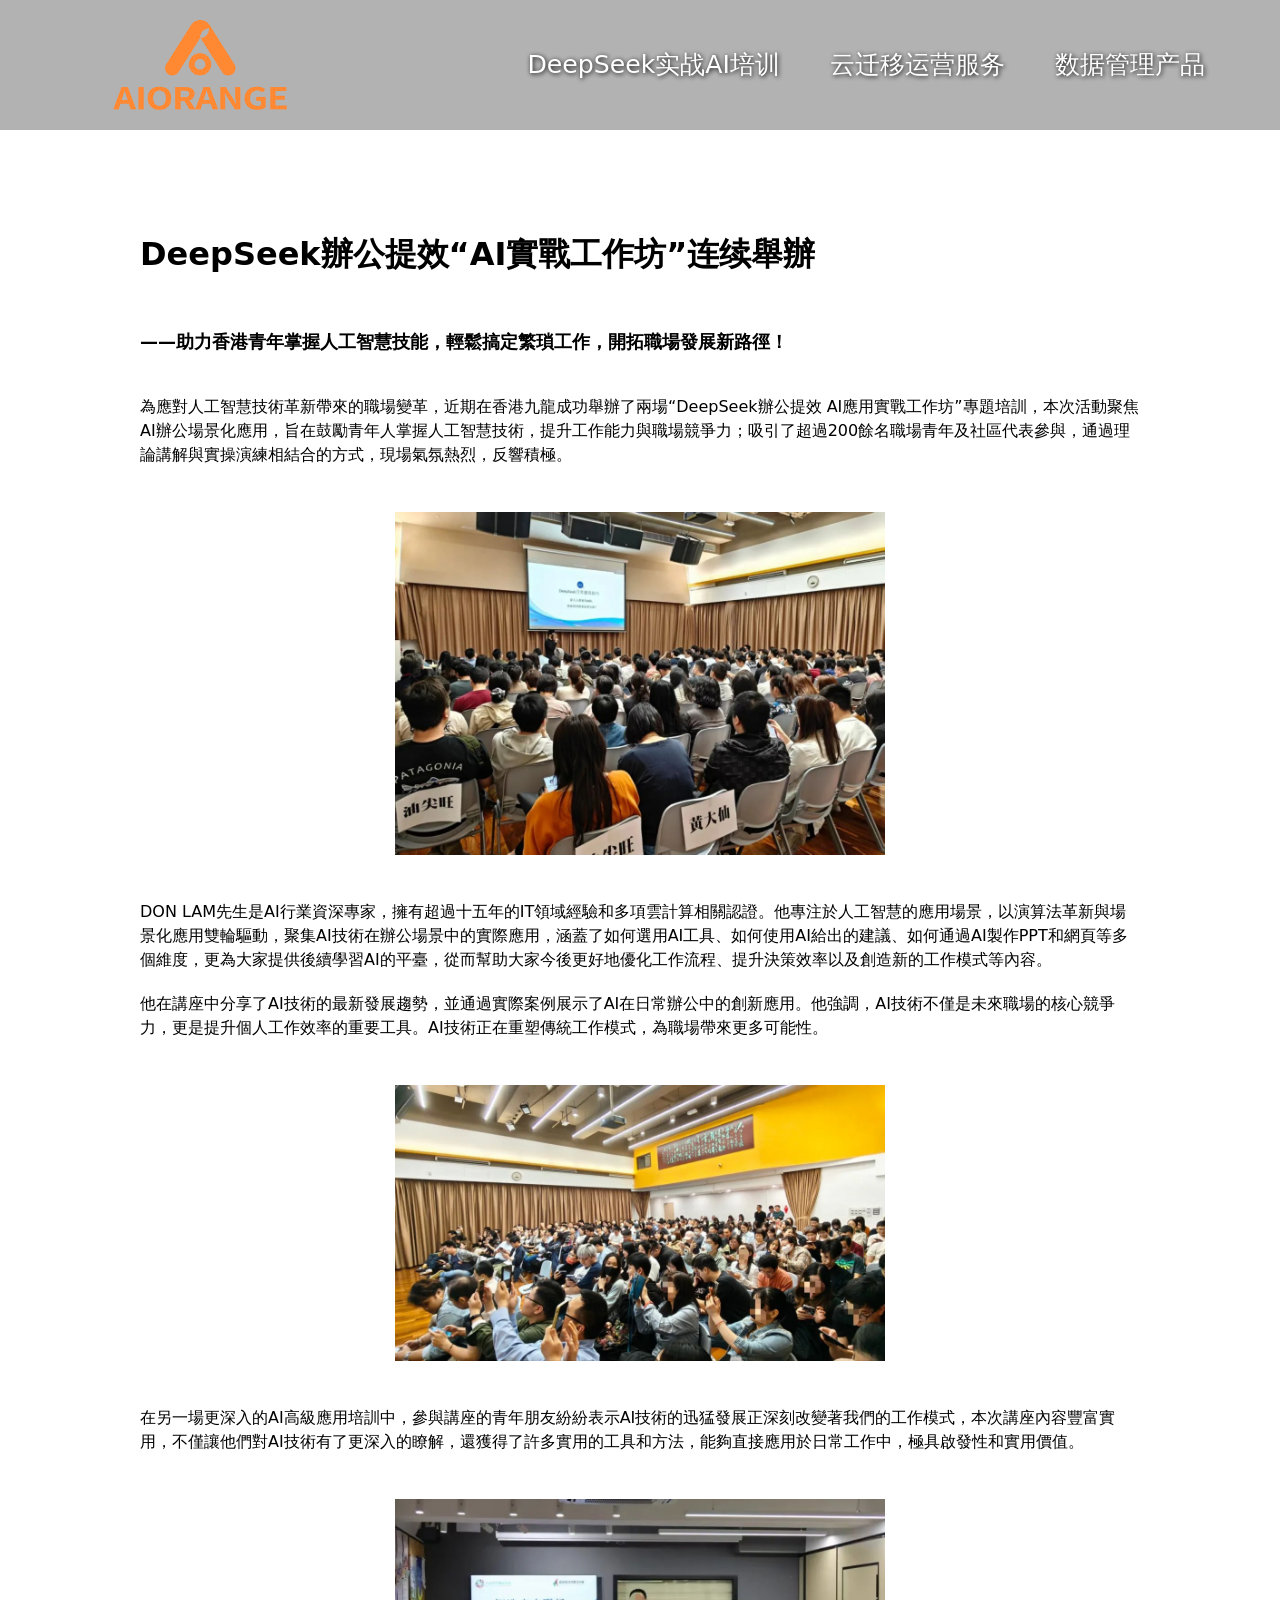
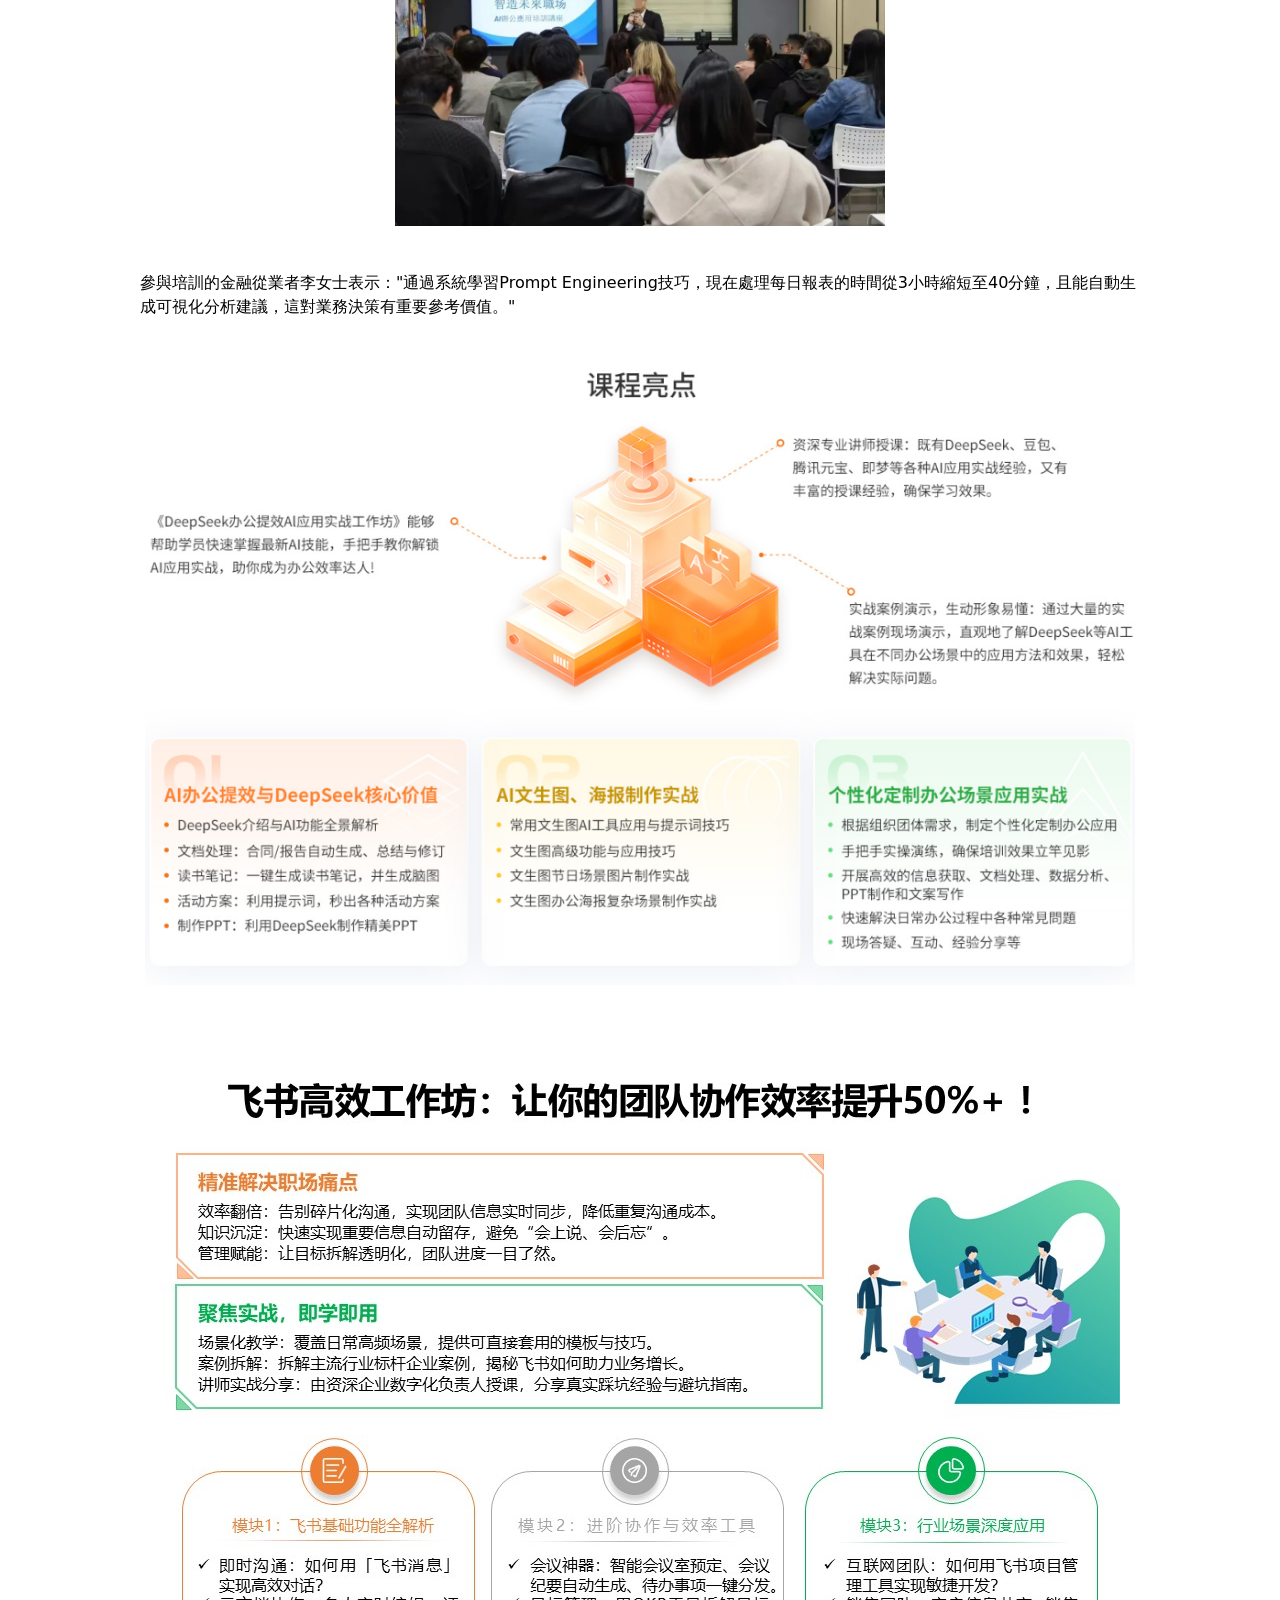
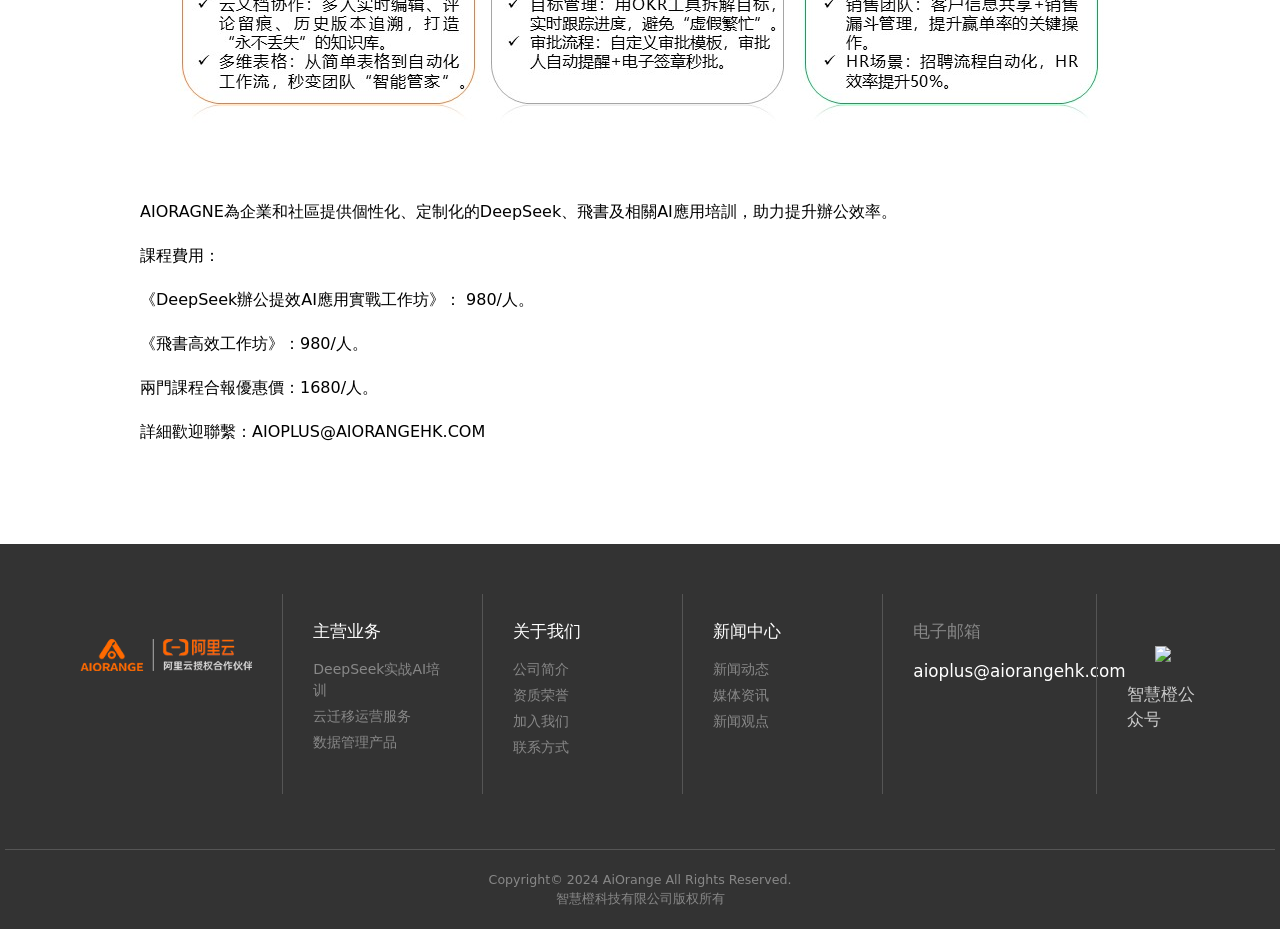
==== commit dd0ee226: "update" ====
--- a/deepseek/index.html
+++ b/deepseek/index.html
@@ -32,11 +32,10 @@
 }
 </style>
 <title>智慧橙</title>
-<link rel="preload" as="fetch" crossorigin="anonymous" href="/deepseek/_payload.json">
-<style>/*! tailwindcss v3.4.1 | MIT License | https://tailwindcss.com*/*,:after,:before{border-color:rgb(var(--color-gray-200)/1);border-style:solid;border-width:0;box-sizing:border-box}:after,:before{--tw-content:""}:host,html{line-height:1.5;-webkit-text-size-adjust:100%;font-family:ui-sans-serif,system-ui,sans-serif,Apple Color Emoji,Segoe UI Emoji,Segoe UI Symbol,Noto Color Emoji;font-feature-settings:normal;font-variation-settings:normal;tab-size:4;-webkit-tap-highlight-color:transparent}body{line-height:inherit;margin:0}hr{border-top-width:1px;color:inherit;height:0}abbr:where([title]){-webkit-text-decoration:underline dotted;text-decoration:underline dotted}h1,h2,h3,h4,h5,h6{font-size:inherit;font-weight:inherit}a{color:inherit;text-decoration:inherit}b,strong{font-weight:bolder}code,kbd,pre,samp{font-family:ui-monospace,SFMono-Regular,Menlo,Monaco,Consolas,Liberation Mono,Courier New,monospace;font-feature-settings:normal;font-size:1em;font-variation-settings:normal}small{font-size:80%}sub,sup{font-size:75%;line-height:0;position:relative;vertical-align:baseline}sub{bottom:-.25em}sup{top:-.5em}table{border-collapse:collapse;border-color:inherit;text-indent:0}button,input,optgroup,select,textarea{color:inherit;font-family:inherit;font-feature-settings:inherit;font-size:100%;font-variation-settings:inherit;font-weight:inherit;line-height:inherit;margin:0;padding:0}button,select{text-transform:none}[type=button],[type=reset],[type=submit],button{-webkit-appearance:button;background-color:transparent;background-image:none}:-moz-focusring{outline:auto}:-moz-ui-invalid{box-shadow:none}progress{vertical-align:baseline}::-webkit-inner-spin-button,::-webkit-outer-spin-button{height:auto}[type=search]{-webkit-appearance:textfield;outline-offset:-2px}::-webkit-search-decoration{-webkit-appearance:none}::-webkit-file-upload-button{-webkit-appearance:button;font:inherit}summary{display:list-item}blockquote,dd,dl,figure,h1,h2,h3,h4,h5,h6,hr,p,pre{margin:0}fieldset{margin:0}fieldset,legend{padding:0}menu,ol,ul{list-style:none;margin:0;padding:0}dialog{padding:0}textarea{resize:vertical}input::placeholder,textarea::placeholder{color:rgb(var(--color-gray-400)/1);opacity:1}[role=button],button{cursor:pointer}:disabled{cursor:default}audio,canvas,embed,iframe,img,object,svg,video{display:block;vertical-align:middle}img,video{height:auto;max-width:100%}[hidden]{display:none}*,:after,:before{--tw-border-spacing-x:0;--tw-border-spacing-y:0;--tw-translate-x:0;--tw-translate-y:0;--tw-rotate:0;--tw-skew-x:0;--tw-skew-y:0;--tw-scale-x:1;--tw-scale-y:1;--tw-pan-x: ;--tw-pan-y: ;--tw-pinch-zoom: ;--tw-scroll-snap-strictness:proximity;--tw-gradient-from-position: ;--tw-gradient-via-position: ;--tw-gradient-to-position: ;--tw-ordinal: ;--tw-slashed-zero: ;--tw-numeric-figure: ;--tw-numeric-spacing: ;--tw-numeric-fraction: ;--tw-ring-inset: ;--tw-ring-offset-width:0px;--tw-ring-offset-color:#fff;--tw-ring-color:rgba(59,130,246,.5);--tw-ring-offset-shadow:0 0 #0000;--tw-ring-shadow:0 0 #0000;--tw-shadow:0 0 #0000;--tw-shadow-colored:0 0 #0000;--tw-blur: ;--tw-brightness: ;--tw-contrast: ;--tw-grayscale: ;--tw-hue-rotate: ;--tw-invert: ;--tw-saturate: ;--tw-sepia: ;--tw-drop-shadow: ;--tw-backdrop-blur: ;--tw-backdrop-brightness: ;--tw-backdrop-contrast: ;--tw-backdrop-grayscale: ;--tw-backdrop-hue-rotate: ;--tw-backdrop-invert: ;--tw-backdrop-opacity: ;--tw-backdrop-saturate: ;--tw-backdrop-sepia: }::backdrop{--tw-border-spacing-x:0;--tw-border-spacing-y:0;--tw-translate-x:0;--tw-translate-y:0;--tw-rotate:0;--tw-skew-x:0;--tw-skew-y:0;--tw-scale-x:1;--tw-scale-y:1;--tw-pan-x: ;--tw-pan-y: ;--tw-pinch-zoom: ;--tw-scroll-snap-strictness:proximity;--tw-gradient-from-position: ;--tw-gradient-via-position: ;--tw-gradient-to-position: ;--tw-ordinal: ;--tw-slashed-zero: ;--tw-numeric-figure: ;--tw-numeric-spacing: ;--tw-numeric-fraction: ;--tw-ring-inset: ;--tw-ring-offset-width:0px;--tw-ring-offset-color:#fff;--tw-ring-color:rgba(59,130,246,.5);--tw-ring-offset-shadow:0 0 #0000;--tw-ring-shadow:0 0 #0000;--tw-shadow:0 0 #0000;--tw-shadow-colored:0 0 #0000;--tw-blur: ;--tw-brightness: ;--tw-contrast: ;--tw-grayscale: ;--tw-hue-rotate: ;--tw-invert: ;--tw-saturate: ;--tw-sepia: ;--tw-drop-shadow: ;--tw-backdrop-blur: ;--tw-backdrop-brightness: ;--tw-backdrop-contrast: ;--tw-backdrop-grayscale: ;--tw-backdrop-hue-rotate: ;--tw-backdrop-invert: ;--tw-backdrop-opacity: ;--tw-backdrop-saturate: ;--tw-backdrop-sepia: }.container{width:100%}@media (min-width:640px){.container{max-width:640px}}@media (min-width:768px){.container{max-width:768px}}@media (min-width:1024px){.container{max-width:1024px}}@media (min-width:1280px){.container{max-width:1280px}}@media (min-width:1536px){.container{max-width:1536px}}.form-input,.form-multiselect,.form-select,.form-textarea{-webkit-appearance:none;appearance:none;background-color:#fff;border-color:rgb(var(--color-gray-500)/var(--tw-border-opacity,1));border-radius:0;border-width:1px;font-size:1rem;line-height:1.5rem;padding:.5rem .75rem;--tw-shadow:0 0 #0000}.form-input:focus,.form-multiselect:focus,.form-select:focus,.form-textarea:focus{outline:2px solid transparent;outline-offset:2px;--tw-ring-inset:var(--tw-empty,/*!*/ /*!*/);--tw-ring-offset-width:0px;--tw-ring-offset-color:#fff;--tw-ring-color:#2563eb;--tw-ring-offset-shadow:var(--tw-ring-inset) 0 0 0 var(--tw-ring-offset-width) var(--tw-ring-offset-color);--tw-ring-shadow:var(--tw-ring-inset) 0 0 0 calc(1px + var(--tw-ring-offset-width)) var(--tw-ring-color);border-color:#2563eb;box-shadow:/*!*/ /*!*/ 0 0 0 0 #fff,/*!*/ /*!*/ 0 0 0 1px #2563eb,var(--tw-shadow);box-shadow:var(--tw-ring-offset-shadow),var(--tw-ring-shadow),var(--tw-shadow)}.form-input::placeholder,.form-textarea::placeholder{color:rgb(var(--color-gray-500)/1);color:rgb(var(--color-gray-500)/var(--tw-text-opacity,1));opacity:1}.form-input::-webkit-datetime-edit-fields-wrapper{padding:0}.form-input::-webkit-date-and-time-value{min-height:1.5em;text-align:inherit}.form-input::-webkit-datetime-edit{display:inline-flex}.form-input::-webkit-datetime-edit,.form-input::-webkit-datetime-edit-day-field,.form-input::-webkit-datetime-edit-hour-field,.form-input::-webkit-datetime-edit-meridiem-field,.form-input::-webkit-datetime-edit-millisecond-field,.form-input::-webkit-datetime-edit-minute-field,.form-input::-webkit-datetime-edit-month-field,.form-input::-webkit-datetime-edit-second-field,.form-input::-webkit-datetime-edit-year-field{padding-bottom:0;padding-top:0}.form-select{background-image:url("data:image/svg+xml;charset=utf-8,%3Csvg xmlns='http://www.w3.org/2000/svg' fill='none' viewBox='0 0 20 20'%3E%3Cpath stroke='rgb(var(--color-gray-500) / var(--tw-stroke-opacity, 1))' stroke-linecap='round' stroke-linejoin='round' stroke-width='1.5' d='m6 8 4 4 4-4'/%3E%3C/svg%3E");background-position:right .5rem center;background-repeat:no-repeat;background-size:1.5em 1.5em;padding-right:2.5rem;-webkit-print-color-adjust:exact;print-color-adjust:exact}.form-select:where([size]:not([size="1"])){background-image:none;background-position:0 0;background-repeat:unset;background-size:initial;padding-right:.75rem;-webkit-print-color-adjust:unset;print-color-adjust:unset}.form-checkbox,.form-radio{-webkit-appearance:none;appearance:none;background-color:#fff;background-origin:border-box;border-color:rgb(var(--color-gray-500)/var(--tw-border-opacity,1));border-width:1px;color:#2563eb;display:inline-block;flex-shrink:0;height:1rem;padding:0;-webkit-print-color-adjust:exact;print-color-adjust:exact;-webkit-user-select:none;user-select:none;vertical-align:middle;width:1rem;--tw-shadow:0 0 #0000}.form-checkbox{border-radius:0}.form-radio{border-radius:100%}.form-checkbox:focus,.form-radio:focus{outline:2px solid transparent;outline-offset:2px;--tw-ring-inset:var(--tw-empty,/*!*/ /*!*/);--tw-ring-offset-width:2px;--tw-ring-offset-color:#fff;--tw-ring-color:#2563eb;--tw-ring-offset-shadow:var(--tw-ring-inset) 0 0 0 var(--tw-ring-offset-width) var(--tw-ring-offset-color);--tw-ring-shadow:var(--tw-ring-inset) 0 0 0 calc(2px + var(--tw-ring-offset-width)) var(--tw-ring-color);box-shadow:/*!*/ /*!*/ 0 0 0 2px #fff,/*!*/ /*!*/ 0 0 0 4px #2563eb,var(--tw-shadow);box-shadow:var(--tw-ring-offset-shadow),var(--tw-ring-shadow),var(--tw-shadow)}.form-checkbox:checked,.form-radio:checked{background-color:currentColor;background-position:50%;background-repeat:no-repeat;background-size:100% 100%;border-color:transparent}.form-checkbox:checked{background-image:url("data:image/svg+xml;charset=utf-8,%3Csvg xmlns='http://www.w3.org/2000/svg' fill='%23fff' viewBox='0 0 16 16'%3E%3Cpath d='M12.207 4.793a1 1 0 0 1 0 1.414l-5 5a1 1 0 0 1-1.414 0l-2-2a1 1 0 0 1 1.414-1.414L6.5 9.086l4.293-4.293a1 1 0 0 1 1.414 0'/%3E%3C/svg%3E")}@media (forced-colors:active) {.form-checkbox:checked{-webkit-appearance:auto;appearance:auto}}.form-radio:checked{background-image:url("data:image/svg+xml;charset=utf-8,%3Csvg xmlns='http://www.w3.org/2000/svg' fill='%23fff' viewBox='0 0 16 16'%3E%3Ccircle cx='8' cy='8' r='3'/%3E%3C/svg%3E")}@media (forced-colors:active) {.form-radio:checked{-webkit-appearance:auto;appearance:auto}}.form-checkbox:checked:focus,.form-checkbox:checked:hover,.form-radio:checked:focus,.form-radio:checked:hover{background-color:currentColor;border-color:transparent}.form-checkbox:indeterminate{background-color:currentColor;background-image:url("data:image/svg+xml;charset=utf-8,%3Csvg xmlns='http://www.w3.org/2000/svg' fill='none' viewBox='0 0 16 16'%3E%3Cpath stroke='%23fff' stroke-linecap='round' stroke-linejoin='round' stroke-width='2' d='M4 8h8'/%3E%3C/svg%3E");background-position:50%;background-repeat:no-repeat;background-size:100% 100%;border-color:transparent}@media (forced-colors:active) {.form-checkbox:indeterminate{-webkit-appearance:auto;appearance:auto}}.form-checkbox:indeterminate:focus,.form-checkbox:indeterminate:hover{background-color:currentColor;border-color:transparent}.i-heroicons-arrow-path-20-solid{-webkit-mask-image:url("data:image/svg+xml;charset=utf-8,%3Csvg xmlns='http://www.w3.org/2000/svg' width='20' height='20'%3E%3Cpath fill-rule='evenodd' d='M15.312 11.424a5.5 5.5 0 0 1-9.201 2.466l-.312-.311h2.433a.75.75 0 0 0 0-1.5H3.989a.75.75 0 0 0-.75.75v4.242a.75.75 0 0 0 1.5 0v-2.43l.31.31a7 7 0 0 0 11.712-3.138.75.75 0 0 0-1.449-.39m1.23-3.723a.75.75 0 0 0 .219-.53V2.929a.75.75 0 0 0-1.5 0V5.36l-.31-.31A7 7 0 0 0 3.239 8.188a.75.75 0 1 0 1.448.389A5.5 5.5 0 0 1 13.89 6.11l.311.31h-2.432a.75.75 0 0 0 0 1.5h4.243a.75.75 0 0 0 .53-.219' clip-rule='evenodd'/%3E%3C/svg%3E");-webkit-mask-image:var(--svg);mask-image:url("data:image/svg+xml;charset=utf-8,%3Csvg xmlns='http://www.w3.org/2000/svg' width='20' height='20'%3E%3Cpath fill-rule='evenodd' d='M15.312 11.424a5.5 5.5 0 0 1-9.201 2.466l-.312-.311h2.433a.75.75 0 0 0 0-1.5H3.989a.75.75 0 0 0-.75.75v4.242a.75.75 0 0 0 1.5 0v-2.43l.31.31a7 7 0 0 0 11.712-3.138.75.75 0 0 0-1.449-.39m1.23-3.723a.75.75 0 0 0 .219-.53V2.929a.75.75 0 0 0-1.5 0V5.36l-.31-.31A7 7 0 0 0 3.239 8.188a.75.75 0 1 0 1.448.389A5.5 5.5 0 0 1 13.89 6.11l.311.31h-2.432a.75.75 0 0 0 0 1.5h4.243a.75.75 0 0 0 .53-.219' clip-rule='evenodd'/%3E%3C/svg%3E");mask-image:var(--svg);--svg:url("data:image/svg+xml;charset=utf-8,%3Csvg xmlns='http://www.w3.org/2000/svg' width='20' height='20'%3E%3Cpath fill-rule='evenodd' d='M15.312 11.424a5.5 5.5 0 0 1-9.201 2.466l-.312-.311h2.433a.75.75 0 0 0 0-1.5H3.989a.75.75 0 0 0-.75.75v4.242a.75.75 0 0 0 1.5 0v-2.43l.31.31a7 7 0 0 0 11.712-3.138.75.75 0 0 0-1.449-.39m1.23-3.723a.75.75 0 0 0 .219-.53V2.929a.75.75 0 0 0-1.5 0V5.36l-.31-.31A7 7 0 0 0 3.239 8.188a.75.75 0 1 0 1.448.389A5.5 5.5 0 0 1 13.89 6.11l.311.31h-2.432a.75.75 0 0 0 0 1.5h4.243a.75.75 0 0 0 .53-.219' clip-rule='evenodd'/%3E%3C/svg%3E")}.i-heroicons-arrow-path-20-solid,.i-heroicons-arrows-up-down-20-solid{background-color:currentColor;display:inline-block;height:1em;-webkit-mask-repeat:no-repeat;mask-repeat:no-repeat;-webkit-mask-size:100% 100%;mask-size:100% 100%;width:1em}.i-heroicons-arrows-up-down-20-solid{-webkit-mask-image:url("data:image/svg+xml;charset=utf-8,%3Csvg xmlns='http://www.w3.org/2000/svg' width='20' height='20'%3E%3Cpath fill-rule='evenodd' d='M2.24 6.8a.75.75 0 0 0 1.06-.04l1.95-2.1v8.59a.75.75 0 0 0 1.5 0V4.66l1.95 2.1a.75.75 0 1 0 1.1-1.02l-3.25-3.5a.75.75 0 0 0-1.1 0L2.2 5.74a.75.75 0 0 0 .04 1.06m8 6.4a.75.75 0 0 0-.04 1.06l3.25 3.5a.75.75 0 0 0 1.1 0l3.25-3.5a.75.75 0 1 0-1.1-1.02l-1.95 2.1V6.75a.75.75 0 0 0-1.5 0v8.59l-1.95-2.1a.75.75 0 0 0-1.06-.04' clip-rule='evenodd'/%3E%3C/svg%3E");-webkit-mask-image:var(--svg);mask-image:url("data:image/svg+xml;charset=utf-8,%3Csvg xmlns='http://www.w3.org/2000/svg' width='20' height='20'%3E%3Cpath fill-rule='evenodd' d='M2.24 6.8a.75.75 0 0 0 1.06-.04l1.95-2.1v8.59a.75.75 0 0 0 1.5 0V4.66l1.95 2.1a.75.75 0 1 0 1.1-1.02l-3.25-3.5a.75.75 0 0 0-1.1 0L2.2 5.74a.75.75 0 0 0 .04 1.06m8 6.4a.75.75 0 0 0-.04 1.06l3.25 3.5a.75.75 0 0 0 1.1 0l3.25-3.5a.75.75 0 1 0-1.1-1.02l-1.95 2.1V6.75a.75.75 0 0 0-1.5 0v8.59l-1.95-2.1a.75.75 0 0 0-1.06-.04' clip-rule='evenodd'/%3E%3C/svg%3E");mask-image:var(--svg);--svg:url("data:image/svg+xml;charset=utf-8,%3Csvg xmlns='http://www.w3.org/2000/svg' width='20' height='20'%3E%3Cpath fill-rule='evenodd' d='M2.24 6.8a.75.75 0 0 0 1.06-.04l1.95-2.1v8.59a.75.75 0 0 0 1.5 0V4.66l1.95 2.1a.75.75 0 1 0 1.1-1.02l-3.25-3.5a.75.75 0 0 0-1.1 0L2.2 5.74a.75.75 0 0 0 .04 1.06m8 6.4a.75.75 0 0 0-.04 1.06l3.25 3.5a.75.75 0 0 0 1.1 0l3.25-3.5a.75.75 0 1 0-1.1-1.02l-1.95 2.1V6.75a.75.75 0 0 0-1.5 0v8.59l-1.95-2.1a.75.75 0 0 0-1.06-.04' clip-rule='evenodd'/%3E%3C/svg%3E")}.i-heroicons-bars-3-solid{-webkit-mask-image:url("data:image/svg+xml;charset=utf-8,%3Csvg xmlns='http://www.w3.org/2000/svg' width='24' height='24'%3E%3Cpath fill-rule='evenodd' d='M3 6.75A.75.75 0 0 1 3.75 6h16.5a.75.75 0 0 1 0 1.5H3.75A.75.75 0 0 1 3 6.75M3 12a.75.75 0 0 1 .75-.75h16.5a.75.75 0 0 1 0 1.5H3.75A.75.75 0 0 1 3 12m0 5.25a.75.75 0 0 1 .75-.75h16.5a.75.75 0 0 1 0 1.5H3.75a.75.75 0 0 1-.75-.75' clip-rule='evenodd'/%3E%3C/svg%3E");-webkit-mask-image:var(--svg);mask-image:url("data:image/svg+xml;charset=utf-8,%3Csvg xmlns='http://www.w3.org/2000/svg' width='24' height='24'%3E%3Cpath fill-rule='evenodd' d='M3 6.75A.75.75 0 0 1 3.75 6h16.5a.75.75 0 0 1 0 1.5H3.75A.75.75 0 0 1 3 6.75M3 12a.75.75 0 0 1 .75-.75h16.5a.75.75 0 0 1 0 1.5H3.75A.75.75 0 0 1 3 12m0 5.25a.75.75 0 0 1 .75-.75h16.5a.75.75 0 0 1 0 1.5H3.75a.75.75 0 0 1-.75-.75' clip-rule='evenodd'/%3E%3C/svg%3E");mask-image:var(--svg);--svg:url("data:image/svg+xml;charset=utf-8,%3Csvg xmlns='http://www.w3.org/2000/svg' width='24' height='24'%3E%3Cpath fill-rule='evenodd' d='M3 6.75A.75.75 0 0 1 3.75 6h16.5a.75.75 0 0 1 0 1.5H3.75A.75.75 0 0 1 3 6.75M3 12a.75.75 0 0 1 .75-.75h16.5a.75.75 0 0 1 0 1.5H3.75A.75.75 0 0 1 3 12m0 5.25a.75.75 0 0 1 .75-.75h16.5a.75.75 0 0 1 0 1.5H3.75a.75.75 0 0 1-.75-.75' clip-rule='evenodd'/%3E%3C/svg%3E")}.i-heroicons-bars-3-solid,.i-heroicons-bars-arrow-down-20-solid{background-color:currentColor;display:inline-block;height:1em;-webkit-mask-repeat:no-repeat;mask-repeat:no-repeat;-webkit-mask-size:100% 100%;mask-size:100% 100%;width:1em}.i-heroicons-bars-arrow-down-20-solid{-webkit-mask-image:url("data:image/svg+xml;charset=utf-8,%3Csvg xmlns='http://www.w3.org/2000/svg' width='20' height='20'%3E%3Cpath fill-rule='evenodd' d='M2 3.75A.75.75 0 0 1 2.75 3h11.5a.75.75 0 0 1 0 1.5H2.75A.75.75 0 0 1 2 3.75M2 7.5a.75.75 0 0 1 .75-.75h7.508a.75.75 0 0 1 0 1.5H2.75A.75.75 0 0 1 2 7.5M14 7a.75.75 0 0 1 .75.75v6.59l1.95-2.1a.75.75 0 1 1 1.1 1.02l-3.25 3.5a.75.75 0 0 1-1.1 0l-3.25-3.5a.75.75 0 1 1 1.1-1.02l1.95 2.1V7.75A.75.75 0 0 1 14 7M2 11.25a.75.75 0 0 1 .75-.75h4.562a.75.75 0 0 1 0 1.5H2.75a.75.75 0 0 1-.75-.75' clip-rule='evenodd'/%3E%3C/svg%3E");-webkit-mask-image:var(--svg);mask-image:url("data:image/svg+xml;charset=utf-8,%3Csvg xmlns='http://www.w3.org/2000/svg' width='20' height='20'%3E%3Cpath fill-rule='evenodd' d='M2 3.75A.75.75 0 0 1 2.75 3h11.5a.75.75 0 0 1 0 1.5H2.75A.75.75 0 0 1 2 3.75M2 7.5a.75.75 0 0 1 .75-.75h7.508a.75.75 0 0 1 0 1.5H2.75A.75.75 0 0 1 2 7.5M14 7a.75.75 0 0 1 .75.75v6.59l1.95-2.1a.75.75 0 1 1 1.1 1.02l-3.25 3.5a.75.75 0 0 1-1.1 0l-3.25-3.5a.75.75 0 1 1 1.1-1.02l1.95 2.1V7.75A.75.75 0 0 1 14 7M2 11.25a.75.75 0 0 1 .75-.75h4.562a.75.75 0 0 1 0 1.5H2.75a.75.75 0 0 1-.75-.75' clip-rule='evenodd'/%3E%3C/svg%3E");mask-image:var(--svg);--svg:url("data:image/svg+xml;charset=utf-8,%3Csvg xmlns='http://www.w3.org/2000/svg' width='20' height='20'%3E%3Cpath fill-rule='evenodd' d='M2 3.75A.75.75 0 0 1 2.75 3h11.5a.75.75 0 0 1 0 1.5H2.75A.75.75 0 0 1 2 3.75M2 7.5a.75.75 0 0 1 .75-.75h7.508a.75.75 0 0 1 0 1.5H2.75A.75.75 0 0 1 2 7.5M14 7a.75.75 0 0 1 .75.75v6.59l1.95-2.1a.75.75 0 1 1 1.1 1.02l-3.25 3.5a.75.75 0 0 1-1.1 0l-3.25-3.5a.75.75 0 1 1 1.1-1.02l1.95 2.1V7.75A.75.75 0 0 1 14 7M2 11.25a.75.75 0 0 1 .75-.75h4.562a.75.75 0 0 1 0 1.5H2.75a.75.75 0 0 1-.75-.75' clip-rule='evenodd'/%3E%3C/svg%3E")}.i-heroicons-bars-arrow-up-20-solid{-webkit-mask-image:url("data:image/svg+xml;charset=utf-8,%3Csvg xmlns='http://www.w3.org/2000/svg' width='20' height='20'%3E%3Cpath fill-rule='evenodd' d='M2 3.75A.75.75 0 0 1 2.75 3h11.5a.75.75 0 0 1 0 1.5H2.75A.75.75 0 0 1 2 3.75M2 7.5a.75.75 0 0 1 .75-.75h6.365a.75.75 0 0 1 0 1.5H2.75A.75.75 0 0 1 2 7.5M14 7a.75.75 0 0 1 .55.24l3.25 3.5a.75.75 0 1 1-1.1 1.02l-1.95-2.1v6.59a.75.75 0 0 1-1.5 0V9.66l-1.95 2.1a.75.75 0 1 1-1.1-1.02l3.25-3.5A.75.75 0 0 1 14 7M2 11.25a.75.75 0 0 1 .75-.75H7A.75.75 0 0 1 7 12H2.75a.75.75 0 0 1-.75-.75' clip-rule='evenodd'/%3E%3C/svg%3E");-webkit-mask-image:var(--svg);mask-image:url("data:image/svg+xml;charset=utf-8,%3Csvg xmlns='http://www.w3.org/2000/svg' width='20' height='20'%3E%3Cpath fill-rule='evenodd' d='M2 3.75A.75.75 0 0 1 2.75 3h11.5a.75.75 0 0 1 0 1.5H2.75A.75.75 0 0 1 2 3.75M2 7.5a.75.75 0 0 1 .75-.75h6.365a.75.75 0 0 1 0 1.5H2.75A.75.75 0 0 1 2 7.5M14 7a.75.75 0 0 1 .55.24l3.25 3.5a.75.75 0 1 1-1.1 1.02l-1.95-2.1v6.59a.75.75 0 0 1-1.5 0V9.66l-1.95 2.1a.75.75 0 1 1-1.1-1.02l3.25-3.5A.75.75 0 0 1 14 7M2 11.25a.75.75 0 0 1 .75-.75H7A.75.75 0 0 1 7 12H2.75a.75.75 0 0 1-.75-.75' clip-rule='evenodd'/%3E%3C/svg%3E");mask-image:var(--svg);--svg:url("data:image/svg+xml;charset=utf-8,%3Csvg xmlns='http://www.w3.org/2000/svg' width='20' height='20'%3E%3Cpath fill-rule='evenodd' d='M2 3.75A.75.75 0 0 1 2.75 3h11.5a.75.75 0 0 1 0 1.5H2.75A.75.75 0 0 1 2 3.75M2 7.5a.75.75 0 0 1 .75-.75h6.365a.75.75 0 0 1 0 1.5H2.75A.75.75 0 0 1 2 7.5M14 7a.75.75 0 0 1 .55.24l3.25 3.5a.75.75 0 1 1-1.1 1.02l-1.95-2.1v6.59a.75.75 0 0 1-1.5 0V9.66l-1.95 2.1a.75.75 0 1 1-1.1-1.02l3.25-3.5A.75.75 0 0 1 14 7M2 11.25a.75.75 0 0 1 .75-.75H7A.75.75 0 0 1 7 12H2.75a.75.75 0 0 1-.75-.75' clip-rule='evenodd'/%3E%3C/svg%3E")}.i-heroicons-bars-arrow-up-20-solid,.i-heroicons-check-20-solid{background-color:currentColor;display:inline-block;height:1em;-webkit-mask-repeat:no-repeat;mask-repeat:no-repeat;-webkit-mask-size:100% 100%;mask-size:100% 100%;width:1em}.i-heroicons-check-20-solid{-webkit-mask-image:url("data:image/svg+xml;charset=utf-8,%3Csvg xmlns='http://www.w3.org/2000/svg' width='20' height='20'%3E%3Cpath fill-rule='evenodd' d='M16.705 4.153a.75.75 0 0 1 .142 1.052l-8 10.5a.75.75 0 0 1-1.127.075l-4.5-4.5a.75.75 0 0 1 1.06-1.06l3.894 3.893 7.48-9.817a.75.75 0 0 1 1.05-.143' clip-rule='evenodd'/%3E%3C/svg%3E");-webkit-mask-image:var(--svg);mask-image:url("data:image/svg+xml;charset=utf-8,%3Csvg xmlns='http://www.w3.org/2000/svg' width='20' height='20'%3E%3Cpath fill-rule='evenodd' d='M16.705 4.153a.75.75 0 0 1 .142 1.052l-8 10.5a.75.75 0 0 1-1.127.075l-4.5-4.5a.75.75 0 0 1 1.06-1.06l3.894 3.893 7.48-9.817a.75.75 0 0 1 1.05-.143' clip-rule='evenodd'/%3E%3C/svg%3E");mask-image:var(--svg);--svg:url("data:image/svg+xml;charset=utf-8,%3Csvg xmlns='http://www.w3.org/2000/svg' width='20' height='20'%3E%3Cpath fill-rule='evenodd' d='M16.705 4.153a.75.75 0 0 1 .142 1.052l-8 10.5a.75.75 0 0 1-1.127.075l-4.5-4.5a.75.75 0 0 1 1.06-1.06l3.894 3.893 7.48-9.817a.75.75 0 0 1 1.05-.143' clip-rule='evenodd'/%3E%3C/svg%3E")}.i-heroicons-chevron-double-left-20-solid{-webkit-mask-image:url("data:image/svg+xml;charset=utf-8,%3Csvg xmlns='http://www.w3.org/2000/svg' width='20' height='20'%3E%3Cpath fill-rule='evenodd' d='M4.72 9.47a.75.75 0 0 0 0 1.06l4.25 4.25a.75.75 0 1 0 1.06-1.06L6.31 10l3.72-3.72a.75.75 0 1 0-1.06-1.06zm9.25-4.25L9.72 9.47a.75.75 0 0 0 0 1.06l4.25 4.25a.75.75 0 1 0 1.06-1.06L11.31 10l3.72-3.72a.75.75 0 0 0-1.06-1.06' clip-rule='evenodd'/%3E%3C/svg%3E");-webkit-mask-image:var(--svg);mask-image:url("data:image/svg+xml;charset=utf-8,%3Csvg xmlns='http://www.w3.org/2000/svg' width='20' height='20'%3E%3Cpath fill-rule='evenodd' d='M4.72 9.47a.75.75 0 0 0 0 1.06l4.25 4.25a.75.75 0 1 0 1.06-1.06L6.31 10l3.72-3.72a.75.75 0 1 0-1.06-1.06zm9.25-4.25L9.72 9.47a.75.75 0 0 0 0 1.06l4.25 4.25a.75.75 0 1 0 1.06-1.06L11.31 10l3.72-3.72a.75.75 0 0 0-1.06-1.06' clip-rule='evenodd'/%3E%3C/svg%3E");mask-image:var(--svg);--svg:url("data:image/svg+xml;charset=utf-8,%3Csvg xmlns='http://www.w3.org/2000/svg' width='20' height='20'%3E%3Cpath fill-rule='evenodd' d='M4.72 9.47a.75.75 0 0 0 0 1.06l4.25 4.25a.75.75 0 1 0 1.06-1.06L6.31 10l3.72-3.72a.75.75 0 1 0-1.06-1.06zm9.25-4.25L9.72 9.47a.75.75 0 0 0 0 1.06l4.25 4.25a.75.75 0 1 0 1.06-1.06L11.31 10l3.72-3.72a.75.75 0 0 0-1.06-1.06' clip-rule='evenodd'/%3E%3C/svg%3E")}.i-heroicons-chevron-double-left-20-solid,.i-heroicons-chevron-double-right-20-solid{background-color:currentColor;display:inline-block;height:1em;-webkit-mask-repeat:no-repeat;mask-repeat:no-repeat;-webkit-mask-size:100% 100%;mask-size:100% 100%;width:1em}.i-heroicons-chevron-double-right-20-solid{-webkit-mask-image:url("data:image/svg+xml;charset=utf-8,%3Csvg xmlns='http://www.w3.org/2000/svg' width='20' height='20'%3E%3Cpath fill-rule='evenodd' d='M15.28 9.47a.75.75 0 0 1 0 1.06l-4.25 4.25a.75.75 0 1 1-1.06-1.06L13.69 10 9.97 6.28a.75.75 0 0 1 1.06-1.06zM6.03 5.22l4.25 4.25a.75.75 0 0 1 0 1.06l-4.25 4.25a.75.75 0 0 1-1.06-1.06L8.69 10 4.97 6.28a.75.75 0 0 1 1.06-1.06' clip-rule='evenodd'/%3E%3C/svg%3E");-webkit-mask-image:var(--svg);mask-image:url("data:image/svg+xml;charset=utf-8,%3Csvg xmlns='http://www.w3.org/2000/svg' width='20' height='20'%3E%3Cpath fill-rule='evenodd' d='M15.28 9.47a.75.75 0 0 1 0 1.06l-4.25 4.25a.75.75 0 1 1-1.06-1.06L13.69 10 9.97 6.28a.75.75 0 0 1 1.06-1.06zM6.03 5.22l4.25 4.25a.75.75 0 0 1 0 1.06l-4.25 4.25a.75.75 0 0 1-1.06-1.06L8.69 10 4.97 6.28a.75.75 0 0 1 1.06-1.06' clip-rule='evenodd'/%3E%3C/svg%3E");mask-image:var(--svg);--svg:url("data:image/svg+xml;charset=utf-8,%3Csvg xmlns='http://www.w3.org/2000/svg' width='20' height='20'%3E%3Cpath fill-rule='evenodd' d='M15.28 9.47a.75.75 0 0 1 0 1.06l-4.25 4.25a.75.75 0 1 1-1.06-1.06L13.69 10 9.97 6.28a.75.75 0 0 1 1.06-1.06zM6.03 5.22l4.25 4.25a.75.75 0 0 1 0 1.06l-4.25 4.25a.75.75 0 0 1-1.06-1.06L8.69 10 4.97 6.28a.75.75 0 0 1 1.06-1.06' clip-rule='evenodd'/%3E%3C/svg%3E")}.i-heroicons-chevron-down-20-solid{-webkit-mask-image:url("data:image/svg+xml;charset=utf-8,%3Csvg xmlns='http://www.w3.org/2000/svg' width='20' height='20'%3E%3Cpath fill-rule='evenodd' d='M5.22 8.22a.75.75 0 0 1 1.06 0L10 11.94l3.72-3.72a.75.75 0 1 1 1.06 1.06l-4.25 4.25a.75.75 0 0 1-1.06 0L5.22 9.28a.75.75 0 0 1 0-1.06' clip-rule='evenodd'/%3E%3C/svg%3E");-webkit-mask-image:var(--svg);mask-image:url("data:image/svg+xml;charset=utf-8,%3Csvg xmlns='http://www.w3.org/2000/svg' width='20' height='20'%3E%3Cpath fill-rule='evenodd' d='M5.22 8.22a.75.75 0 0 1 1.06 0L10 11.94l3.72-3.72a.75.75 0 1 1 1.06 1.06l-4.25 4.25a.75.75 0 0 1-1.06 0L5.22 9.28a.75.75 0 0 1 0-1.06' clip-rule='evenodd'/%3E%3C/svg%3E");mask-image:var(--svg);--svg:url("data:image/svg+xml;charset=utf-8,%3Csvg xmlns='http://www.w3.org/2000/svg' width='20' height='20'%3E%3Cpath fill-rule='evenodd' d='M5.22 8.22a.75.75 0 0 1 1.06 0L10 11.94l3.72-3.72a.75.75 0 1 1 1.06 1.06l-4.25 4.25a.75.75 0 0 1-1.06 0L5.22 9.28a.75.75 0 0 1 0-1.06' clip-rule='evenodd'/%3E%3C/svg%3E")}.i-heroicons-chevron-down-20-solid,.i-heroicons-chevron-left-20-solid{background-color:currentColor;display:inline-block;height:1em;-webkit-mask-repeat:no-repeat;mask-repeat:no-repeat;-webkit-mask-size:100% 100%;mask-size:100% 100%;width:1em}.i-heroicons-chevron-left-20-solid{-webkit-mask-image:url("data:image/svg+xml;charset=utf-8,%3Csvg xmlns='http://www.w3.org/2000/svg' width='20' height='20'%3E%3Cpath fill-rule='evenodd' d='M11.78 5.22a.75.75 0 0 1 0 1.06L8.06 10l3.72 3.72a.75.75 0 1 1-1.06 1.06l-4.25-4.25a.75.75 0 0 1 0-1.06l4.25-4.25a.75.75 0 0 1 1.06 0' clip-rule='evenodd'/%3E%3C/svg%3E");-webkit-mask-image:var(--svg);mask-image:url("data:image/svg+xml;charset=utf-8,%3Csvg xmlns='http://www.w3.org/2000/svg' width='20' height='20'%3E%3Cpath fill-rule='evenodd' d='M11.78 5.22a.75.75 0 0 1 0 1.06L8.06 10l3.72 3.72a.75.75 0 1 1-1.06 1.06l-4.25-4.25a.75.75 0 0 1 0-1.06l4.25-4.25a.75.75 0 0 1 1.06 0' clip-rule='evenodd'/%3E%3C/svg%3E");mask-image:var(--svg);--svg:url("data:image/svg+xml;charset=utf-8,%3Csvg xmlns='http://www.w3.org/2000/svg' width='20' height='20'%3E%3Cpath fill-rule='evenodd' d='M11.78 5.22a.75.75 0 0 1 0 1.06L8.06 10l3.72 3.72a.75.75 0 1 1-1.06 1.06l-4.25-4.25a.75.75 0 0 1 0-1.06l4.25-4.25a.75.75 0 0 1 1.06 0' clip-rule='evenodd'/%3E%3C/svg%3E")}.i-heroicons-chevron-right-20-solid{-webkit-mask-image:url("data:image/svg+xml;charset=utf-8,%3Csvg xmlns='http://www.w3.org/2000/svg' width='20' height='20'%3E%3Cpath fill-rule='evenodd' d='M8.22 5.22a.75.75 0 0 1 1.06 0l4.25 4.25a.75.75 0 0 1 0 1.06l-4.25 4.25a.75.75 0 0 1-1.06-1.06L11.94 10 8.22 6.28a.75.75 0 0 1 0-1.06' clip-rule='evenodd'/%3E%3C/svg%3E");-webkit-mask-image:var(--svg);mask-image:url("data:image/svg+xml;charset=utf-8,%3Csvg xmlns='http://www.w3.org/2000/svg' width='20' height='20'%3E%3Cpath fill-rule='evenodd' d='M8.22 5.22a.75.75 0 0 1 1.06 0l4.25 4.25a.75.75 0 0 1 0 1.06l-4.25 4.25a.75.75 0 0 1-1.06-1.06L11.94 10 8.22 6.28a.75.75 0 0 1 0-1.06' clip-rule='evenodd'/%3E%3C/svg%3E");mask-image:var(--svg);--svg:url("data:image/svg+xml;charset=utf-8,%3Csvg xmlns='http://www.w3.org/2000/svg' width='20' height='20'%3E%3Cpath fill-rule='evenodd' d='M8.22 5.22a.75.75 0 0 1 1.06 0l4.25 4.25a.75.75 0 0 1 0 1.06l-4.25 4.25a.75.75 0 0 1-1.06-1.06L11.94 10 8.22 6.28a.75.75 0 0 1 0-1.06' clip-rule='evenodd'/%3E%3C/svg%3E")}.i-heroicons-chevron-right-20-solid,.i-heroicons-circle-stack-20-solid{background-color:currentColor;display:inline-block;height:1em;-webkit-mask-repeat:no-repeat;mask-repeat:no-repeat;-webkit-mask-size:100% 100%;mask-size:100% 100%;width:1em}.i-heroicons-circle-stack-20-solid{-webkit-mask-image:url("data:image/svg+xml;charset=utf-8,%3Csvg xmlns='http://www.w3.org/2000/svg' width='20' height='20'%3E%3Cpath fill-rule='evenodd' d='M10 1c3.866 0 7 1.79 7 4s-3.134 4-7 4-7-1.79-7-4 3.134-4 7-4m5.694 8.13c.464-.264.91-.583 1.306-.952V10c0 2.21-3.134 4-7 4s-7-1.79-7-4V8.178a7 7 0 0 0 1.306.953C5.838 10.006 7.854 10.5 10 10.5s4.162-.494 5.694-1.37M3 13.179V15c0 2.21 3.134 4 7 4s7-1.79 7-4v-1.822a7 7 0 0 1-1.306.953C14.162 15.006 12.146 15.5 10 15.5s-4.162-.494-5.694-1.37A7 7 0 0 1 3 13.179' clip-rule='evenodd'/%3E%3C/svg%3E");-webkit-mask-image:var(--svg);mask-image:url("data:image/svg+xml;charset=utf-8,%3Csvg xmlns='http://www.w3.org/2000/svg' width='20' height='20'%3E%3Cpath fill-rule='evenodd' d='M10 1c3.866 0 7 1.79 7 4s-3.134 4-7 4-7-1.79-7-4 3.134-4 7-4m5.694 8.13c.464-.264.91-.583 1.306-.952V10c0 2.21-3.134 4-7 4s-7-1.79-7-4V8.178a7 7 0 0 0 1.306.953C5.838 10.006 7.854 10.5 10 10.5s4.162-.494 5.694-1.37M3 13.179V15c0 2.21 3.134 4 7 4s7-1.79 7-4v-1.822a7 7 0 0 1-1.306.953C14.162 15.006 12.146 15.5 10 15.5s-4.162-.494-5.694-1.37A7 7 0 0 1 3 13.179' clip-rule='evenodd'/%3E%3C/svg%3E");mask-image:var(--svg);--svg:url("data:image/svg+xml;charset=utf-8,%3Csvg xmlns='http://www.w3.org/2000/svg' width='20' height='20'%3E%3Cpath fill-rule='evenodd' d='M10 1c3.866 0 7 1.79 7 4s-3.134 4-7 4-7-1.79-7-4 3.134-4 7-4m5.694 8.13c.464-.264.91-.583 1.306-.952V10c0 2.21-3.134 4-7 4s-7-1.79-7-4V8.178a7 7 0 0 0 1.306.953C5.838 10.006 7.854 10.5 10 10.5s4.162-.494 5.694-1.37M3 13.179V15c0 2.21 3.134 4 7 4s7-1.79 7-4v-1.822a7 7 0 0 1-1.306.953C14.162 15.006 12.146 15.5 10 15.5s-4.162-.494-5.694-1.37A7 7 0 0 1 3 13.179' clip-rule='evenodd'/%3E%3C/svg%3E")}.i-heroicons-magnifying-glass-20-solid{-webkit-mask-image:url("data:image/svg+xml;charset=utf-8,%3Csvg xmlns='http://www.w3.org/2000/svg' width='20' height='20'%3E%3Cpath fill-rule='evenodd' d='M9 3.5a5.5 5.5 0 1 0 0 11 5.5 5.5 0 0 0 0-11M2 9a7 7 0 1 1 12.452 4.391l3.328 3.329a.75.75 0 1 1-1.06 1.06l-3.329-3.328A7 7 0 0 1 2 9' clip-rule='evenodd'/%3E%3C/svg%3E");-webkit-mask-image:var(--svg);mask-image:url("data:image/svg+xml;charset=utf-8,%3Csvg xmlns='http://www.w3.org/2000/svg' width='20' height='20'%3E%3Cpath fill-rule='evenodd' d='M9 3.5a5.5 5.5 0 1 0 0 11 5.5 5.5 0 0 0 0-11M2 9a7 7 0 1 1 12.452 4.391l3.328 3.329a.75.75 0 1 1-1.06 1.06l-3.329-3.328A7 7 0 0 1 2 9' clip-rule='evenodd'/%3E%3C/svg%3E");mask-image:var(--svg);--svg:url("data:image/svg+xml;charset=utf-8,%3Csvg xmlns='http://www.w3.org/2000/svg' width='20' height='20'%3E%3Cpath fill-rule='evenodd' d='M9 3.5a5.5 5.5 0 1 0 0 11 5.5 5.5 0 0 0 0-11M2 9a7 7 0 1 1 12.452 4.391l3.328 3.329a.75.75 0 1 1-1.06 1.06l-3.329-3.328A7 7 0 0 1 2 9' clip-rule='evenodd'/%3E%3C/svg%3E")}.i-heroicons-magnifying-glass-20-solid,.i-heroicons-minus-20-solid{background-color:currentColor;display:inline-block;height:1em;-webkit-mask-repeat:no-repeat;mask-repeat:no-repeat;-webkit-mask-size:100% 100%;mask-size:100% 100%;width:1em}.i-heroicons-minus-20-solid{-webkit-mask-image:url("data:image/svg+xml;charset=utf-8,%3Csvg xmlns='http://www.w3.org/2000/svg' width='20' height='20'%3E%3Cpath fill-rule='evenodd' d='M4 10a.75.75 0 0 1 .75-.75h10.5a.75.75 0 0 1 0 1.5H4.75A.75.75 0 0 1 4 10' clip-rule='evenodd'/%3E%3C/svg%3E");-webkit-mask-image:var(--svg);mask-image:url("data:image/svg+xml;charset=utf-8,%3Csvg xmlns='http://www.w3.org/2000/svg' width='20' height='20'%3E%3Cpath fill-rule='evenodd' d='M4 10a.75.75 0 0 1 .75-.75h10.5a.75.75 0 0 1 0 1.5H4.75A.75.75 0 0 1 4 10' clip-rule='evenodd'/%3E%3C/svg%3E");mask-image:var(--svg);--svg:url("data:image/svg+xml;charset=utf-8,%3Csvg xmlns='http://www.w3.org/2000/svg' width='20' height='20'%3E%3Cpath fill-rule='evenodd' d='M4 10a.75.75 0 0 1 .75-.75h10.5a.75.75 0 0 1 0 1.5H4.75A.75.75 0 0 1 4 10' clip-rule='evenodd'/%3E%3C/svg%3E")}.i-heroicons-x-mark-20-solid{background-color:currentColor;display:inline-block;height:1em;-webkit-mask-image:url("data:image/svg+xml;charset=utf-8,%3Csvg xmlns='http://www.w3.org/2000/svg' width='20' height='20'%3E%3Cpath d='M6.28 5.22a.75.75 0 0 0-1.06 1.06L8.94 10l-3.72 3.72a.75.75 0 1 0 1.06 1.06L10 11.06l3.72 3.72a.75.75 0 1 0 1.06-1.06L11.06 10l3.72-3.72a.75.75 0 0 0-1.06-1.06L10 8.94z'/%3E%3C/svg%3E");-webkit-mask-image:var(--svg);mask-image:url("data:image/svg+xml;charset=utf-8,%3Csvg xmlns='http://www.w3.org/2000/svg' width='20' height='20'%3E%3Cpath d='M6.28 5.22a.75.75 0 0 0-1.06 1.06L8.94 10l-3.72 3.72a.75.75 0 1 0 1.06 1.06L10 11.06l3.72 3.72a.75.75 0 1 0 1.06-1.06L11.06 10l3.72-3.72a.75.75 0 0 0-1.06-1.06L10 8.94z'/%3E%3C/svg%3E");mask-image:var(--svg);-webkit-mask-repeat:no-repeat;mask-repeat:no-repeat;-webkit-mask-size:100% 100%;mask-size:100% 100%;width:1em;--svg:url("data:image/svg+xml;charset=utf-8,%3Csvg xmlns='http://www.w3.org/2000/svg' width='20' height='20'%3E%3Cpath d='M6.28 5.22a.75.75 0 0 0-1.06 1.06L8.94 10l-3.72 3.72a.75.75 0 1 0 1.06 1.06L10 11.06l3.72 3.72a.75.75 0 1 0 1.06-1.06L11.06 10l3.72-3.72a.75.75 0 0 0-1.06-1.06L10 8.94z'/%3E%3C/svg%3E")}.sr-only{height:1px;margin:-1px;overflow:hidden;padding:0;position:absolute;width:1px;clip:rect(0,0,0,0);border-width:0;white-space:nowrap}.pointer-events-none{pointer-events:none}.pointer-events-auto{pointer-events:auto}.invisible{visibility:hidden}.static{position:static}.fixed{position:fixed}.absolute{position:absolute}.relative{position:relative}.sticky{position:sticky}.inset-0{inset:0}.inset-x-0{left:0;right:0}.inset-y-0{bottom:0;top:0}.-bottom-1{bottom:-.25rem}.-left-1{left:-.25rem}.-right-1{right:-.25rem}.-top-1{top:-.25rem}.bottom-0{bottom:0}.bottom-4{bottom:1rem}.end-0{inset-inline-end:0}.end-4{inset-inline-end:1rem}.left-0{left:0}.left-4{left:1rem}.left-\[4px\]{left:4px}.right-0{right:0}.right-4{right:1rem}.start-0{inset-inline-start:0}.start-4{inset-inline-start:1rem}.top-0{top:0}.top-1\/2{top:50%}.top-\[4px\]{top:4px}.z-10{z-index:10}.z-20{z-index:20}.z-50{z-index:50}.z-\[1\]{z-index:1}.z-\[55\]{z-index:55}.col-start-1{grid-column-start:1}.row-start-1{grid-row-start:1}.-m-1{margin:-.25rem}.-m-1\.5{margin:-.375rem}.-mx-1{margin-left:-.25rem;margin-right:-.25rem}.mx-1{margin-left:.25rem;margin-right:.25rem}.mx-3{margin-left:.75rem;margin-right:.75rem}.mx-auto{margin-left:auto;margin-right:auto}.my-2{margin-bottom:.5rem;margin-top:.5rem}.-me-1{margin-inline-end:-.25rem}.-me-1\.5{margin-inline-end:-.375rem}.-mt-1{margin-top:-.25rem}.mb-1{margin-bottom:.25rem}.mb-1\.5{margin-bottom:.375rem}.mb-4{margin-bottom:1rem}.ml-auto{margin-left:auto}.ms-3{margin-inline-start:.75rem}.ms-auto{margin-inline-start:auto}.mt-0{margin-top:0}.mt-1{margin-top:.25rem}.mt-2{margin-top:.5rem}.mt-3{margin-top:.75rem}.line-clamp-1{display:-webkit-box;overflow:hidden;-webkit-box-orient:vertical;-webkit-line-clamp:1}.block{display:block}.inline-block{display:inline-block}.inline{display:inline}.flex{display:flex}.inline-flex{display:inline-flex}.table{display:table}.grid{display:grid}.inline-grid{display:inline-grid}.hidden{display:none}.h-0{height:0}.h-0\.5{height:.125rem}.h-1{height:.25rem}.h-1\.5{height:.375rem}.h-10{height:2.5rem}.h-12{height:3rem}.h-14{height:3.5rem}.h-16{height:4rem}.h-2{height:.5rem}.h-2\.5{height:.625rem}.h-20{height:5rem}.h-3{height:.75rem}.h-3\.5{height:.875rem}.h-4{height:1rem}.h-5{height:1.25rem}.h-6{height:1.5rem}.h-7{height:1.75rem}.h-8{height:2rem}.h-\[4px\]{height:4px}.h-\[5px\]{height:5px}.h-full{height:100%}.h-px{height:1px}.h-screen{height:100vh}.max-h-60{max-height:15rem}.min-h-0{min-height:0}.min-h-full{min-height:100%}.w-0{width:0}.w-10{width:2.5rem}.w-11{width:2.75rem}.w-12{width:3rem}.w-14{width:3.5rem}.w-16{width:4rem}.w-2{width:.5rem}.w-2\.5{width:.625rem}.w-20{width:5rem}.w-3{width:.75rem}.w-4{width:1rem}.w-48{width:12rem}.w-5{width:1.25rem}.w-6{width:1.5rem}.w-7{width:1.75rem}.w-8{width:2rem}.w-9{width:2.25rem}.w-\[3\.25rem\]{width:3.25rem}.w-\[3\.75rem\]{width:3.75rem}.w-\[calc\(100\%\+0\.5rem\)\]{width:calc(100% + .5rem)}.w-fit{width:-moz-fit-content;width:fit-content}.w-full{width:100%}.w-px{width:1px}.w-screen{width:100vw}.min-w-0{min-width:0}.min-w-\[0\.375rem\]{min-width:.375rem}.min-w-\[0\.5rem\]{min-width:.5rem}.min-w-\[0\.625rem\]{min-width:.625rem}.min-w-\[0\.75rem\]{min-width:.75rem}.min-w-\[0\.875rem\]{min-width:.875rem}.min-w-\[1\.25rem\]{min-width:1.25rem}.min-w-\[16px\]{min-width:16px}.min-w-\[1rem\]{min-width:1rem}.min-w-\[20px\]{min-width:20px}.min-w-\[24px\]{min-width:24px}.min-w-\[4px\]{min-width:4px}.min-w-\[5px\]{min-width:5px}.min-w-fit{min-width:-moz-fit-content;min-width:fit-content}.min-w-full{min-width:100%}.max-w-7xl{max-width:80rem}.max-w-md{max-width:28rem}.max-w-xs{max-width:20rem}.flex-1{flex:1 1 0%}.flex-none{flex:none}.flex-shrink{flex-shrink:1}.flex-shrink-0{flex-shrink:0}.table-fixed{table-layout:fixed}.-translate-x-1\/2{--tw-translate-x:-50%;transform:translate(-50%,var(--tw-translate-y)) rotate(var(--tw-rotate)) skewX(var(--tw-skew-x)) skewY(var(--tw-skew-y)) scaleX(var(--tw-scale-x)) scaleY(var(--tw-scale-y));transform:translate(var(--tw-translate-x),var(--tw-translate-y)) rotate(var(--tw-rotate)) skewX(var(--tw-skew-x)) skewY(var(--tw-skew-y)) scaleX(var(--tw-scale-x)) scaleY(var(--tw-scale-y))}.-translate-x-full{--tw-translate-x:-100%;transform:translate(-100%,var(--tw-translate-y)) rotate(var(--tw-rotate)) skewX(var(--tw-skew-x)) skewY(var(--tw-skew-y)) scaleX(var(--tw-scale-x)) scaleY(var(--tw-scale-y));transform:translate(var(--tw-translate-x),var(--tw-translate-y)) rotate(var(--tw-rotate)) skewX(var(--tw-skew-x)) skewY(var(--tw-skew-y)) scaleX(var(--tw-scale-x)) scaleY(var(--tw-scale-y))}.-translate-y-1\/2{--tw-translate-y:-50%;transform:translate(var(--tw-translate-x),-50%) rotate(var(--tw-rotate)) skewX(var(--tw-skew-x)) skewY(var(--tw-skew-y)) scaleX(var(--tw-scale-x)) scaleY(var(--tw-scale-y));transform:translate(var(--tw-translate-x),var(--tw-translate-y)) rotate(var(--tw-rotate)) skewX(var(--tw-skew-x)) skewY(var(--tw-skew-y)) scaleX(var(--tw-scale-x)) scaleY(var(--tw-scale-y))}.translate-x-0{--tw-translate-x:0px;transform:translateY(var(--tw-translate-y)) rotate(var(--tw-rotate)) skewX(var(--tw-skew-x)) skewY(var(--tw-skew-y)) scaleX(var(--tw-scale-x)) scaleY(var(--tw-scale-y));transform:translate(var(--tw-translate-x),var(--tw-translate-y)) rotate(var(--tw-rotate)) skewX(var(--tw-skew-x)) skewY(var(--tw-skew-y)) scaleX(var(--tw-scale-x)) scaleY(var(--tw-scale-y))}.translate-x-1\/2{--tw-translate-x:50%;transform:translate(50%,var(--tw-translate-y)) rotate(var(--tw-rotate)) skewX(var(--tw-skew-x)) skewY(var(--tw-skew-y)) scaleX(var(--tw-scale-x)) scaleY(var(--tw-scale-y));transform:translate(var(--tw-translate-x),var(--tw-translate-y)) rotate(var(--tw-rotate)) skewX(var(--tw-skew-x)) skewY(var(--tw-skew-y)) scaleX(var(--tw-scale-x)) scaleY(var(--tw-scale-y))}.translate-x-2{--tw-translate-x:0.5rem;transform:translate(.5rem,var(--tw-translate-y)) rotate(var(--tw-rotate)) skewX(var(--tw-skew-x)) skewY(var(--tw-skew-y)) scaleX(var(--tw-scale-x)) scaleY(var(--tw-scale-y));transform:translate(var(--tw-translate-x),var(--tw-translate-y)) rotate(var(--tw-rotate)) skewX(var(--tw-skew-x)) skewY(var(--tw-skew-y)) scaleX(var(--tw-scale-x)) scaleY(var(--tw-scale-y))}.translate-x-2\.5{--tw-translate-x:0.625rem;transform:translate(.625rem,var(--tw-translate-y)) rotate(var(--tw-rotate)) skewX(var(--tw-skew-x)) skewY(var(--tw-skew-y)) scaleX(var(--tw-scale-x)) scaleY(var(--tw-scale-y));transform:translate(var(--tw-translate-x),var(--tw-translate-y)) rotate(var(--tw-rotate)) skewX(var(--tw-skew-x)) skewY(var(--tw-skew-y)) scaleX(var(--tw-scale-x)) scaleY(var(--tw-scale-y))}.translate-x-3{--tw-translate-x:0.75rem;transform:translate(.75rem,var(--tw-translate-y)) rotate(var(--tw-rotate)) skewX(var(--tw-skew-x)) skewY(var(--tw-skew-y)) scaleX(var(--tw-scale-x)) scaleY(var(--tw-scale-y));transform:translate(var(--tw-translate-x),var(--tw-translate-y)) rotate(var(--tw-rotate)) skewX(var(--tw-skew-x)) skewY(var(--tw-skew-y)) scaleX(var(--tw-scale-x)) scaleY(var(--tw-scale-y))}.translate-x-4{--tw-translate-x:1rem;transform:translate(1rem,var(--tw-translate-y)) rotate(var(--tw-rotate)) skewX(var(--tw-skew-x)) skewY(var(--tw-skew-y)) scaleX(var(--tw-scale-x)) scaleY(var(--tw-scale-y));transform:translate(var(--tw-translate-x),var(--tw-translate-y)) rotate(var(--tw-rotate)) skewX(var(--tw-skew-x)) skewY(var(--tw-skew-y)) scaleX(var(--tw-scale-x)) scaleY(var(--tw-scale-y))}.translate-x-5{--tw-translate-x:1.25rem;transform:translate(1.25rem,var(--tw-translate-y)) rotate(var(--tw-rotate)) skewX(var(--tw-skew-x)) skewY(var(--tw-skew-y)) scaleX(var(--tw-scale-x)) scaleY(var(--tw-scale-y));transform:translate(var(--tw-translate-x),var(--tw-translate-y)) rotate(var(--tw-rotate)) skewX(var(--tw-skew-x)) skewY(var(--tw-skew-y)) scaleX(var(--tw-scale-x)) scaleY(var(--tw-scale-y))}.translate-x-6{--tw-translate-x:1.5rem;transform:translate(1.5rem,var(--tw-translate-y)) rotate(var(--tw-rotate)) skewX(var(--tw-skew-x)) skewY(var(--tw-skew-y)) scaleX(var(--tw-scale-x)) scaleY(var(--tw-scale-y));transform:translate(var(--tw-translate-x),var(--tw-translate-y)) rotate(var(--tw-rotate)) skewX(var(--tw-skew-x)) skewY(var(--tw-skew-y)) scaleX(var(--tw-scale-x)) scaleY(var(--tw-scale-y))}.translate-x-7{--tw-translate-x:1.75rem;transform:translate(1.75rem,var(--tw-translate-y)) rotate(var(--tw-rotate)) skewX(var(--tw-skew-x)) skewY(var(--tw-skew-y)) scaleX(var(--tw-scale-x)) scaleY(var(--tw-scale-y));transform:translate(var(--tw-translate-x),var(--tw-translate-y)) rotate(var(--tw-rotate)) skewX(var(--tw-skew-x)) skewY(var(--tw-skew-y)) scaleX(var(--tw-scale-x)) scaleY(var(--tw-scale-y))}.translate-x-full{--tw-translate-x:100%;transform:translate(100%,var(--tw-translate-y)) rotate(var(--tw-rotate)) skewX(var(--tw-skew-x)) skewY(var(--tw-skew-y)) scaleX(var(--tw-scale-x)) scaleY(var(--tw-scale-y));transform:translate(var(--tw-translate-x),var(--tw-translate-y)) rotate(var(--tw-rotate)) skewX(var(--tw-skew-x)) skewY(var(--tw-skew-y)) scaleX(var(--tw-scale-x)) scaleY(var(--tw-scale-y))}.translate-y-0{--tw-translate-y:0px;transform:translate(var(--tw-translate-x)) rotate(var(--tw-rotate)) skewX(var(--tw-skew-x)) skewY(var(--tw-skew-y)) scaleX(var(--tw-scale-x)) scaleY(var(--tw-scale-y));transform:translate(var(--tw-translate-x),var(--tw-translate-y)) rotate(var(--tw-rotate)) skewX(var(--tw-skew-x)) skewY(var(--tw-skew-y)) scaleX(var(--tw-scale-x)) scaleY(var(--tw-scale-y))}.translate-y-1{--tw-translate-y:0.25rem;transform:translate(var(--tw-translate-x),.25rem) rotate(var(--tw-rotate)) skewX(var(--tw-skew-x)) skewY(var(--tw-skew-y)) scaleX(var(--tw-scale-x)) scaleY(var(--tw-scale-y));transform:translate(var(--tw-translate-x),var(--tw-translate-y)) rotate(var(--tw-rotate)) skewX(var(--tw-skew-x)) skewY(var(--tw-skew-y)) scaleX(var(--tw-scale-x)) scaleY(var(--tw-scale-y))}.translate-y-1\/2{--tw-translate-y:50%;transform:translate(var(--tw-translate-x),50%) rotate(var(--tw-rotate)) skewX(var(--tw-skew-x)) skewY(var(--tw-skew-y)) scaleX(var(--tw-scale-x)) scaleY(var(--tw-scale-y));transform:translate(var(--tw-translate-x),var(--tw-translate-y)) rotate(var(--tw-rotate)) skewX(var(--tw-skew-x)) skewY(var(--tw-skew-y)) scaleX(var(--tw-scale-x)) scaleY(var(--tw-scale-y))}.translate-y-2{--tw-translate-y:0.5rem;transform:translate(var(--tw-translate-x),.5rem) rotate(var(--tw-rotate)) skewX(var(--tw-skew-x)) skewY(var(--tw-skew-y)) scaleX(var(--tw-scale-x)) scaleY(var(--tw-scale-y));transform:translate(var(--tw-translate-x),var(--tw-translate-y)) rotate(var(--tw-rotate)) skewX(var(--tw-skew-x)) skewY(var(--tw-skew-y)) scaleX(var(--tw-scale-x)) scaleY(var(--tw-scale-y))}.translate-y-4{--tw-translate-y:1rem;transform:translate(var(--tw-translate-x),1rem) rotate(var(--tw-rotate)) skewX(var(--tw-skew-x)) skewY(var(--tw-skew-y)) scaleX(var(--tw-scale-x)) scaleY(var(--tw-scale-y));transform:translate(var(--tw-translate-x),var(--tw-translate-y)) rotate(var(--tw-rotate)) skewX(var(--tw-skew-x)) skewY(var(--tw-skew-y)) scaleX(var(--tw-scale-x)) scaleY(var(--tw-scale-y))}.-rotate-180{--tw-rotate:-180deg;transform:translate(var(--tw-translate-x),var(--tw-translate-y)) rotate(-180deg) skewX(var(--tw-skew-x)) skewY(var(--tw-skew-y)) scaleX(var(--tw-scale-x)) scaleY(var(--tw-scale-y));transform:translate(var(--tw-translate-x),var(--tw-translate-y)) rotate(var(--tw-rotate)) skewX(var(--tw-skew-x)) skewY(var(--tw-skew-y)) scaleX(var(--tw-scale-x)) scaleY(var(--tw-scale-y))}.scale-100{--tw-scale-x:1;--tw-scale-y:1;transform:translate(var(--tw-translate-x),var(--tw-translate-y)) rotate(var(--tw-rotate)) skewX(var(--tw-skew-x)) skewY(var(--tw-skew-y)) scaleX(1) scaleY(1);transform:translate(var(--tw-translate-x),var(--tw-translate-y)) rotate(var(--tw-rotate)) skewX(var(--tw-skew-x)) skewY(var(--tw-skew-y)) scaleX(var(--tw-scale-x)) scaleY(var(--tw-scale-y))}.scale-95{--tw-scale-x:.95;--tw-scale-y:.95;transform:translate(var(--tw-translate-x),var(--tw-translate-y)) rotate(var(--tw-rotate)) skewX(var(--tw-skew-x)) skewY(var(--tw-skew-y)) scaleX(.95) scaleY(.95)}.scale-95,.transform{transform:translate(var(--tw-translate-x),var(--tw-translate-y)) rotate(var(--tw-rotate)) skewX(var(--tw-skew-x)) skewY(var(--tw-skew-y)) scaleX(var(--tw-scale-x)) scaleY(var(--tw-scale-y))}@keyframes pulse{50%{opacity:.5}}.animate-pulse{animation:pulse 2s cubic-bezier(.4,0,.6,1) infinite}@keyframes spin{to{transform:rotate(1turn)}}.animate-spin{animation:spin 1s linear infinite}.cursor-default{cursor:default}.cursor-not-allowed{cursor:not-allowed}.cursor-pointer{cursor:pointer}.select-none{-webkit-user-select:none;user-select:none}.resize-none{resize:none}.resize{resize:both}.snap-x{scroll-snap-type:x var(--tw-scroll-snap-strictness)}.snap-mandatory{--tw-scroll-snap-strictness:mandatory}.snap-center{scroll-snap-align:center}.scroll-py-1{scroll-padding-bottom:.25rem;scroll-padding-top:.25rem}.scroll-py-2{scroll-padding-bottom:.5rem;scroll-padding-top:.5rem}.list-inside{list-style-position:inside}.list-disc{list-style-type:disc}.appearance-none{-webkit-appearance:none;appearance:none}.grid-cols-1{grid-template-columns:repeat(1,minmax(0,1fr))}.flex-row{flex-direction:row}.flex-row-reverse{flex-direction:row-reverse}.flex-col{flex-direction:column}.flex-wrap{flex-wrap:wrap}.flex-nowrap{flex-wrap:nowrap}.content-center{align-content:center}.items-start{align-items:flex-start}.items-end{align-items:flex-end}.items-center{align-items:center}.justify-end{justify-content:flex-end}.justify-center{justify-content:center}.justify-between{justify-content:space-between}.gap-0{gap:0}.gap-0\.5{gap:.125rem}.gap-1{gap:.25rem}.gap-1\.5{gap:.375rem}.gap-2{gap:.5rem}.gap-3{gap:.75rem}.gap-x-1{column-gap:.25rem}.gap-x-1\.5{column-gap:.375rem}.gap-x-2{column-gap:.5rem}.gap-x-2\.5{column-gap:.625rem}.-space-x-px>:not([hidden])~:not([hidden]){--tw-space-x-reverse:0;margin-left:-1px;margin-left:calc(-1px*(1 - var(--tw-space-x-reverse)));margin-right:0;margin-right:calc(-1px*var(--tw-space-x-reverse))}.-space-y-px>:not([hidden])~:not([hidden]){--tw-space-y-reverse:0;margin-bottom:0;margin-bottom:calc(-1px*var(--tw-space-y-reverse));margin-top:-1px;margin-top:calc(-1px*(1 - var(--tw-space-y-reverse)))}.space-y-2>:not([hidden])~:not([hidden]){--tw-space-y-reverse:0;margin-bottom:0;margin-bottom:calc(.5rem*var(--tw-space-y-reverse));margin-top:.5rem;margin-top:calc(.5rem*(1 - var(--tw-space-y-reverse)))}.space-y-3>:not([hidden])~:not([hidden]){--tw-space-y-reverse:0;margin-bottom:0;margin-bottom:calc(.75rem*var(--tw-space-y-reverse));margin-top:.75rem;margin-top:calc(.75rem*(1 - var(--tw-space-y-reverse)))}.divide-y>:not([hidden])~:not([hidden]){--tw-divide-y-reverse:0;border-bottom-width:0;border-bottom-width:calc(1px*var(--tw-divide-y-reverse));border-top-width:1px;border-top-width:calc(1px*(1 - var(--tw-divide-y-reverse)))}.divide-gray-100>:not([hidden])~:not([hidden]){--tw-divide-opacity:1;border-color:rgb(var(--color-gray-100)/var(--tw-divide-opacity))}.divide-gray-200>:not([hidden])~:not([hidden]){--tw-divide-opacity:1;border-color:rgb(var(--color-gray-200)/var(--tw-divide-opacity))}.divide-gray-300>:not([hidden])~:not([hidden]){--tw-divide-opacity:1;border-color:rgb(var(--color-gray-300)/var(--tw-divide-opacity))}.self-center{align-self:center}.overflow-hidden{overflow:hidden}.overflow-x-auto{overflow-x:auto}.overflow-y-auto{overflow-y:auto}.overflow-y-hidden{overflow-y:hidden}.scroll-smooth{scroll-behavior:smooth}.truncate{overflow:hidden;text-overflow:ellipsis}.truncate,.whitespace-nowrap{white-space:nowrap}.break-all{word-break:break-all}.rounded{border-radius:.25rem}.rounded-2xl{border-radius:1rem}.rounded-3xl{border-radius:1.5rem}.rounded-full{border-radius:9999px}.rounded-lg{border-radius:.5rem}.rounded-md{border-radius:.375rem}.rounded-none{border-radius:0}.rounded-sm{border-radius:.125rem}.rounded-xl{border-radius:.75rem}.rounded-b{border-bottom-left-radius:.25rem;border-bottom-right-radius:.25rem}.rounded-b-2xl{border-bottom-left-radius:1rem;border-bottom-right-radius:1rem}.rounded-b-3xl{border-bottom-left-radius:1.5rem;border-bottom-right-radius:1.5rem}.rounded-b-full{border-bottom-left-radius:9999px;border-bottom-right-radius:9999px}.rounded-b-lg{border-bottom-left-radius:.5rem;border-bottom-right-radius:.5rem}.rounded-b-md{border-bottom-left-radius:.375rem;border-bottom-right-radius:.375rem}.rounded-b-none{border-bottom-left-radius:0;border-bottom-right-radius:0}.rounded-b-sm{border-bottom-left-radius:.125rem;border-bottom-right-radius:.125rem}.rounded-b-xl{border-bottom-left-radius:.75rem;border-bottom-right-radius:.75rem}.rounded-e{border-end-end-radius:.25rem;border-start-end-radius:.25rem}.rounded-e-2xl{border-end-end-radius:1rem;border-start-end-radius:1rem}.rounded-e-3xl{border-end-end-radius:1.5rem;border-start-end-radius:1.5rem}.rounded-e-full{border-end-end-radius:9999px;border-start-end-radius:9999px}.rounded-e-lg{border-end-end-radius:.5rem;border-start-end-radius:.5rem}.rounded-e-md{border-end-end-radius:.375rem;border-start-end-radius:.375rem}.rounded-e-none{border-end-end-radius:0;border-start-end-radius:0}.rounded-e-sm{border-end-end-radius:.125rem;border-start-end-radius:.125rem}.rounded-e-xl{border-end-end-radius:.75rem;border-start-end-radius:.75rem}.rounded-s{border-end-start-radius:.25rem;border-start-start-radius:.25rem}.rounded-s-2xl{border-end-start-radius:1rem;border-start-start-radius:1rem}.rounded-s-3xl{border-end-start-radius:1.5rem;border-start-start-radius:1.5rem}.rounded-s-full{border-end-start-radius:9999px;border-start-start-radius:9999px}.rounded-s-lg{border-end-start-radius:.5rem;border-start-start-radius:.5rem}.rounded-s-md{border-end-start-radius:.375rem;border-start-start-radius:.375rem}.rounded-s-none{border-end-start-radius:0;border-start-start-radius:0}.rounded-s-sm{border-end-start-radius:.125rem;border-start-start-radius:.125rem}.rounded-s-xl{border-end-start-radius:.75rem;border-start-start-radius:.75rem}.rounded-t{border-top-left-radius:.25rem;border-top-right-radius:.25rem}.rounded-t-2xl{border-top-left-radius:1rem;border-top-right-radius:1rem}.rounded-t-3xl{border-top-left-radius:1.5rem;border-top-right-radius:1.5rem}.rounded-t-full{border-top-left-radius:9999px;border-top-right-radius:9999px}.rounded-t-lg{border-top-left-radius:.5rem;border-top-right-radius:.5rem}.rounded-t-md{border-top-left-radius:.375rem;border-top-right-radius:.375rem}.rounded-t-none{border-top-left-radius:0;border-top-right-radius:0}.rounded-t-sm{border-top-left-radius:.125rem;border-top-right-radius:.125rem}.rounded-t-xl{border-top-left-radius:.75rem;border-top-right-radius:.75rem}.border{border-width:1px}.border-0{border-width:0}.border-2{border-width:2px}.border-b{border-bottom-width:1px}.border-s{border-inline-start-width:1px}.border-t{border-top-width:1px}.border-solid{border-style:solid}.border-dashed{border-style:dashed}.border-dotted{border-style:dotted}.border-none{border-style:none}.border-gray-200{--tw-border-opacity:1;border-color:rgb(var(--color-gray-200)/var(--tw-border-opacity))}.border-gray-300{--tw-border-opacity:1;border-color:rgb(var(--color-gray-300)/var(--tw-border-opacity))}.border-transparent{border-color:transparent}.bg-amber-400{--tw-bg-opacity:1;background-color:#fbbf24;background-color:rgb(251 191 36/var(--tw-bg-opacity))}.bg-amber-400\/0{background-color:rgba(251,191,36,0)}.bg-amber-400\/10{background-color:rgba(251,191,36,.1)}.bg-amber-400\/100{background-color:#fbbf24}.bg-amber-400\/15{background-color:rgba(251,191,36,.15)}.bg-amber-400\/20{background-color:rgba(251,191,36,.2)}.bg-amber-400\/25{background-color:rgba(251,191,36,.25)}.bg-amber-400\/30{background-color:rgba(251,191,36,.3)}.bg-amber-400\/35{background-color:rgba(251,191,36,.35)}.bg-amber-400\/40{background-color:rgba(251,191,36,.4)}.bg-amber-400\/45{background-color:rgba(251,191,36,.45)}.bg-amber-400\/5{background-color:rgba(251,191,36,.05)}.bg-amber-400\/50{background-color:rgba(251,191,36,.5)}.bg-amber-400\/55{background-color:rgba(251,191,36,.55)}.bg-amber-400\/60{background-color:rgba(251,191,36,.6)}.bg-amber-400\/65{background-color:rgba(251,191,36,.65)}.bg-amber-400\/70{background-color:rgba(251,191,36,.7)}.bg-amber-400\/75{background-color:rgba(251,191,36,.75)}.bg-amber-400\/80{background-color:rgba(251,191,36,.8)}.bg-amber-400\/85{background-color:rgba(251,191,36,.85)}.bg-amber-400\/90{background-color:rgba(251,191,36,.9)}.bg-amber-400\/95{background-color:rgba(251,191,36,.95)}.bg-amber-500{--tw-bg-opacity:1;background-color:#f59e0b;background-color:rgb(245 158 11/var(--tw-bg-opacity))}.bg-amber-500\/0{background-color:rgba(245,158,11,0)}.bg-amber-500\/10{background-color:rgba(245,158,11,.1)}.bg-amber-500\/100{background-color:#f59e0b}.bg-amber-500\/15{background-color:rgba(245,158,11,.15)}.bg-amber-500\/20{background-color:rgba(245,158,11,.2)}.bg-amber-500\/25{background-color:rgba(245,158,11,.25)}.bg-amber-500\/30{background-color:rgba(245,158,11,.3)}.bg-amber-500\/35{background-color:rgba(245,158,11,.35)}.bg-amber-500\/40{background-color:rgba(245,158,11,.4)}.bg-amber-500\/45{background-color:rgba(245,158,11,.45)}.bg-amber-500\/5{background-color:rgba(245,158,11,.05)}.bg-amber-500\/50{background-color:rgba(245,158,11,.5)}.bg-amber-500\/55{background-color:rgba(245,158,11,.55)}.bg-amber-500\/60{background-color:rgba(245,158,11,.6)}.bg-amber-500\/65{background-color:rgba(245,158,11,.65)}.bg-amber-500\/70{background-color:rgba(245,158,11,.7)}.bg-amber-500\/75{background-color:rgba(245,158,11,.75)}.bg-amber-500\/80{background-color:rgba(245,158,11,.8)}.bg-amber-500\/85{background-color:rgba(245,158,11,.85)}.bg-amber-500\/90{background-color:rgba(245,158,11,.9)}.bg-amber-500\/95{background-color:rgba(245,158,11,.95)}.bg-blue-400{--tw-bg-opacity:1;background-color:#60a5fa;background-color:rgb(96 165 250/var(--tw-bg-opacity))}.bg-blue-400\/0{background-color:rgba(96,165,250,0)}.bg-blue-400\/10{background-color:rgba(96,165,250,.1)}.bg-blue-400\/100{background-color:#60a5fa}.bg-blue-400\/15{background-color:rgba(96,165,250,.15)}.bg-blue-400\/20{background-color:rgba(96,165,250,.2)}.bg-blue-400\/25{background-color:rgba(96,165,250,.25)}.bg-blue-400\/30{background-color:rgba(96,165,250,.3)}.bg-blue-400\/35{background-color:rgba(96,165,250,.35)}.bg-blue-400\/40{background-color:rgba(96,165,250,.4)}.bg-blue-400\/45{background-color:rgba(96,165,250,.45)}.bg-blue-400\/5{background-color:rgba(96,165,250,.05)}.bg-blue-400\/50{background-color:rgba(96,165,250,.5)}.bg-blue-400\/55{background-color:rgba(96,165,250,.55)}.bg-blue-400\/60{background-color:rgba(96,165,250,.6)}.bg-blue-400\/65{background-color:rgba(96,165,250,.65)}.bg-blue-400\/70{background-color:rgba(96,165,250,.7)}.bg-blue-400\/75{background-color:rgba(96,165,250,.75)}.bg-blue-400\/80{background-color:rgba(96,165,250,.8)}.bg-blue-400\/85{background-color:rgba(96,165,250,.85)}.bg-blue-400\/90{background-color:rgba(96,165,250,.9)}.bg-blue-400\/95{background-color:rgba(96,165,250,.95)}.bg-blue-500{--tw-bg-opacity:1;background-color:#3b82f6;background-color:rgb(59 130 246/var(--tw-bg-opacity))}.bg-blue-500\/0{background-color:rgba(59,130,246,0)}.bg-blue-500\/10{background-color:rgba(59,130,246,.1)}.bg-blue-500\/100{background-color:#3b82f6}.bg-blue-500\/15{background-color:rgba(59,130,246,.15)}.bg-blue-500\/20{background-color:rgba(59,130,246,.2)}.bg-blue-500\/25{background-color:rgba(59,130,246,.25)}.bg-blue-500\/30{background-color:rgba(59,130,246,.3)}.bg-blue-500\/35{background-color:rgba(59,130,246,.35)}.bg-blue-500\/40{background-color:rgba(59,130,246,.4)}.bg-blue-500\/45{background-color:rgba(59,130,246,.45)}.bg-blue-500\/5{background-color:rgba(59,130,246,.05)}.bg-blue-500\/50{background-color:rgba(59,130,246,.5)}.bg-blue-500\/55{background-color:rgba(59,130,246,.55)}.bg-blue-500\/60{background-color:rgba(59,130,246,.6)}.bg-blue-500\/65{background-color:rgba(59,130,246,.65)}.bg-blue-500\/70{background-color:rgba(59,130,246,.7)}.bg-blue-500\/75{background-color:rgba(59,130,246,.75)}.bg-blue-500\/80{background-color:rgba(59,130,246,.8)}.bg-blue-500\/85{background-color:rgba(59,130,246,.85)}.bg-blue-500\/90{background-color:rgba(59,130,246,.9)}.bg-blue-500\/95{background-color:rgba(59,130,246,.95)}.bg-current{background-color:currentColor}.bg-cyan-400{--tw-bg-opacity:1;background-color:#22d3ee;background-color:rgb(34 211 238/var(--tw-bg-opacity))}.bg-cyan-400\/0{background-color:rgba(34,211,238,0)}.bg-cyan-400\/10{background-color:rgba(34,211,238,.1)}.bg-cyan-400\/100{background-color:#22d3ee}.bg-cyan-400\/15{background-color:rgba(34,211,238,.15)}.bg-cyan-400\/20{background-color:rgba(34,211,238,.2)}.bg-cyan-400\/25{background-color:rgba(34,211,238,.25)}.bg-cyan-400\/30{background-color:rgba(34,211,238,.3)}.bg-cyan-400\/35{background-color:rgba(34,211,238,.35)}.bg-cyan-400\/40{background-color:rgba(34,211,238,.4)}.bg-cyan-400\/45{background-color:rgba(34,211,238,.45)}.bg-cyan-400\/5{background-color:rgba(34,211,238,.05)}.bg-cyan-400\/50{background-color:rgba(34,211,238,.5)}.bg-cyan-400\/55{background-color:rgba(34,211,238,.55)}.bg-cyan-400\/60{background-color:rgba(34,211,238,.6)}.bg-cyan-400\/65{background-color:rgba(34,211,238,.65)}.bg-cyan-400\/70{background-color:rgba(34,211,238,.7)}.bg-cyan-400\/75{background-color:rgba(34,211,238,.75)}.bg-cyan-400\/80{background-color:rgba(34,211,238,.8)}.bg-cyan-400\/85{background-color:rgba(34,211,238,.85)}.bg-cyan-400\/90{background-color:rgba(34,211,238,.9)}.bg-cyan-400\/95{background-color:rgba(34,211,238,.95)}.bg-cyan-500{--tw-bg-opacity:1;background-color:#06b6d4;background-color:rgb(6 182 212/var(--tw-bg-opacity))}.bg-cyan-500\/0{background-color:rgba(6,182,212,0)}.bg-cyan-500\/10{background-color:rgba(6,182,212,.1)}.bg-cyan-500\/100{background-color:#06b6d4}.bg-cyan-500\/15{background-color:rgba(6,182,212,.15)}.bg-cyan-500\/20{background-color:rgba(6,182,212,.2)}.bg-cyan-500\/25{background-color:rgba(6,182,212,.25)}.bg-cyan-500\/30{background-color:rgba(6,182,212,.3)}.bg-cyan-500\/35{background-color:rgba(6,182,212,.35)}.bg-cyan-500\/40{background-color:rgba(6,182,212,.4)}.bg-cyan-500\/45{background-color:rgba(6,182,212,.45)}.bg-cyan-500\/5{background-color:rgba(6,182,212,.05)}.bg-cyan-500\/50{background-color:rgba(6,182,212,.5)}.bg-cyan-500\/55{background-color:rgba(6,182,212,.55)}.bg-cyan-500\/60{background-color:rgba(6,182,212,.6)}.bg-cyan-500\/65{background-color:rgba(6,182,212,.65)}.bg-cyan-500\/70{background-color:rgba(6,182,212,.7)}.bg-cyan-500\/75{background-color:rgba(6,182,212,.75)}.bg-cyan-500\/80{background-color:rgba(6,182,212,.8)}.bg-cyan-500\/85{background-color:rgba(6,182,212,.85)}.bg-cyan-500\/90{background-color:rgba(6,182,212,.9)}.bg-cyan-500\/95{background-color:rgba(6,182,212,.95)}.bg-emerald-400{--tw-bg-opacity:1;background-color:#34d399;background-color:rgb(52 211 153/var(--tw-bg-opacity))}.bg-emerald-400\/0{background-color:rgba(52,211,153,0)}.bg-emerald-400\/10{background-color:rgba(52,211,153,.1)}.bg-emerald-400\/100{background-color:#34d399}.bg-emerald-400\/15{background-color:rgba(52,211,153,.15)}.bg-emerald-400\/20{background-color:rgba(52,211,153,.2)}.bg-emerald-400\/25{background-color:rgba(52,211,153,.25)}.bg-emerald-400\/30{background-color:rgba(52,211,153,.3)}.bg-emerald-400\/35{background-color:rgba(52,211,153,.35)}.bg-emerald-400\/40{background-color:rgba(52,211,153,.4)}.bg-emerald-400\/45{background-color:rgba(52,211,153,.45)}.bg-emerald-400\/5{background-color:rgba(52,211,153,.05)}.bg-emerald-400\/50{background-color:rgba(52,211,153,.5)}.bg-emerald-400\/55{background-color:rgba(52,211,153,.55)}.bg-emerald-400\/60{background-color:rgba(52,211,153,.6)}.bg-emerald-400\/65{background-color:rgba(52,211,153,.65)}.bg-emerald-400\/70{background-color:rgba(52,211,153,.7)}.bg-emerald-400\/75{background-color:rgba(52,211,153,.75)}.bg-emerald-400\/80{background-color:rgba(52,211,153,.8)}.bg-emerald-400\/85{background-color:rgba(52,211,153,.85)}.bg-emerald-400\/90{background-color:rgba(52,211,153,.9)}.bg-emerald-400\/95{background-color:rgba(52,211,153,.95)}.bg-emerald-500{--tw-bg-opacity:1;background-color:#10b981;background-color:rgb(16 185 129/var(--tw-bg-opacity))}.bg-emerald-500\/0{background-color:rgba(16,185,129,0)}.bg-emerald-500\/10{background-color:rgba(16,185,129,.1)}.bg-emerald-500\/100{background-color:#10b981}.bg-emerald-500\/15{background-color:rgba(16,185,129,.15)}.bg-emerald-500\/20{background-color:rgba(16,185,129,.2)}.bg-emerald-500\/25{background-color:rgba(16,185,129,.25)}.bg-emerald-500\/30{background-color:rgba(16,185,129,.3)}.bg-emerald-500\/35{background-color:rgba(16,185,129,.35)}.bg-emerald-500\/40{background-color:rgba(16,185,129,.4)}.bg-emerald-500\/45{background-color:rgba(16,185,129,.45)}.bg-emerald-500\/5{background-color:rgba(16,185,129,.05)}.bg-emerald-500\/50{background-color:rgba(16,185,129,.5)}.bg-emerald-500\/55{background-color:rgba(16,185,129,.55)}.bg-emerald-500\/60{background-color:rgba(16,185,129,.6)}.bg-emerald-500\/65{background-color:rgba(16,185,129,.65)}.bg-emerald-500\/70{background-color:rgba(16,185,129,.7)}.bg-emerald-500\/75{background-color:rgba(16,185,129,.75)}.bg-emerald-500\/80{background-color:rgba(16,185,129,.8)}.bg-emerald-500\/85{background-color:rgba(16,185,129,.85)}.bg-emerald-500\/90{background-color:rgba(16,185,129,.9)}.bg-emerald-500\/95{background-color:rgba(16,185,129,.95)}.bg-fuchsia-400{--tw-bg-opacity:1;background-color:#e879f9;background-color:rgb(232 121 249/var(--tw-bg-opacity))}.bg-fuchsia-400\/0{background-color:rgba(232,121,249,0)}.bg-fuchsia-400\/10{background-color:rgba(232,121,249,.1)}.bg-fuchsia-400\/100{background-color:#e879f9}.bg-fuchsia-400\/15{background-color:rgba(232,121,249,.15)}.bg-fuchsia-400\/20{background-color:rgba(232,121,249,.2)}.bg-fuchsia-400\/25{background-color:rgba(232,121,249,.25)}.bg-fuchsia-400\/30{background-color:rgba(232,121,249,.3)}.bg-fuchsia-400\/35{background-color:rgba(232,121,249,.35)}.bg-fuchsia-400\/40{background-color:rgba(232,121,249,.4)}.bg-fuchsia-400\/45{background-color:rgba(232,121,249,.45)}.bg-fuchsia-400\/5{background-color:rgba(232,121,249,.05)}.bg-fuchsia-400\/50{background-color:rgba(232,121,249,.5)}.bg-fuchsia-400\/55{background-color:rgba(232,121,249,.55)}.bg-fuchsia-400\/60{background-color:rgba(232,121,249,.6)}.bg-fuchsia-400\/65{background-color:rgba(232,121,249,.65)}.bg-fuchsia-400\/70{background-color:rgba(232,121,249,.7)}.bg-fuchsia-400\/75{background-color:rgba(232,121,249,.75)}.bg-fuchsia-400\/80{background-color:rgba(232,121,249,.8)}.bg-fuchsia-400\/85{background-color:rgba(232,121,249,.85)}.bg-fuchsia-400\/90{background-color:rgba(232,121,249,.9)}.bg-fuchsia-400\/95{background-color:rgba(232,121,249,.95)}.bg-fuchsia-500{--tw-bg-opacity:1;background-color:#d946ef;background-color:rgb(217 70 239/var(--tw-bg-opacity))}.bg-fuchsia-500\/0{background-color:rgba(217,70,239,0)}.bg-fuchsia-500\/10{background-color:rgba(217,70,239,.1)}.bg-fuchsia-500\/100{background-color:#d946ef}.bg-fuchsia-500\/15{background-color:rgba(217,70,239,.15)}.bg-fuchsia-500\/20{background-color:rgba(217,70,239,.2)}.bg-fuchsia-500\/25{background-color:rgba(217,70,239,.25)}.bg-fuchsia-500\/30{background-color:rgba(217,70,239,.3)}.bg-fuchsia-500\/35{background-color:rgba(217,70,239,.35)}.bg-fuchsia-500\/40{background-color:rgba(217,70,239,.4)}.bg-fuchsia-500\/45{background-color:rgba(217,70,239,.45)}.bg-fuchsia-500\/5{background-color:rgba(217,70,239,.05)}.bg-fuchsia-500\/50{background-color:rgba(217,70,239,.5)}.bg-fuchsia-500\/55{background-color:rgba(217,70,239,.55)}.bg-fuchsia-500\/60{background-color:rgba(217,70,239,.6)}.bg-fuchsia-500\/65{background-color:rgba(217,70,239,.65)}.bg-fuchsia-500\/70{background-color:rgba(217,70,239,.7)}.bg-fuchsia-500\/75{background-color:rgba(217,70,239,.75)}.bg-fuchsia-500\/80{background-color:rgba(217,70,239,.8)}.bg-fuchsia-500\/85{background-color:rgba(217,70,239,.85)}.bg-fuchsia-500\/90{background-color:rgba(217,70,239,.9)}.bg-fuchsia-500\/95{background-color:rgba(217,70,239,.95)}.bg-gray-100{--tw-bg-opacity:1;background-color:rgb(var(--color-gray-100)/1);background-color:rgb(var(--color-gray-100)/var(--tw-bg-opacity))}.bg-gray-200{--tw-bg-opacity:1;background-color:rgb(var(--color-gray-200)/1);background-color:rgb(var(--color-gray-200)/var(--tw-bg-opacity))}.bg-gray-200\/75{background-color:rgb(var(--color-gray-200)/.75)}.bg-gray-50{--tw-bg-opacity:1;background-color:rgb(var(--color-gray-50)/1);background-color:rgb(var(--color-gray-50)/var(--tw-bg-opacity))}.bg-gray-500{--tw-bg-opacity:1;background-color:rgb(var(--color-gray-500)/1);background-color:rgb(var(--color-gray-500)/var(--tw-bg-opacity))}.bg-gray-900{--tw-bg-opacity:1;background-color:rgb(var(--color-gray-900)/1);background-color:rgb(var(--color-gray-900)/var(--tw-bg-opacity))}.bg-green-400{--tw-bg-opacity:1;background-color:#4ade80;background-color:rgb(74 222 128/var(--tw-bg-opacity))}.bg-green-400\/0{background-color:rgba(74,222,128,0)}.bg-green-400\/10{background-color:rgba(74,222,128,.1)}.bg-green-400\/100{background-color:#4ade80}.bg-green-400\/15{background-color:rgba(74,222,128,.15)}.bg-green-400\/20{background-color:rgba(74,222,128,.2)}.bg-green-400\/25{background-color:rgba(74,222,128,.25)}.bg-green-400\/30{background-color:rgba(74,222,128,.3)}.bg-green-400\/35{background-color:rgba(74,222,128,.35)}.bg-green-400\/40{background-color:rgba(74,222,128,.4)}.bg-green-400\/45{background-color:rgba(74,222,128,.45)}.bg-green-400\/5{background-color:rgba(74,222,128,.05)}.bg-green-400\/50{background-color:rgba(74,222,128,.5)}.bg-green-400\/55{background-color:rgba(74,222,128,.55)}.bg-green-400\/60{background-color:rgba(74,222,128,.6)}.bg-green-400\/65{background-color:rgba(74,222,128,.65)}.bg-green-400\/70{background-color:rgba(74,222,128,.7)}.bg-green-400\/75{background-color:rgba(74,222,128,.75)}.bg-green-400\/80{background-color:rgba(74,222,128,.8)}.bg-green-400\/85{background-color:rgba(74,222,128,.85)}.bg-green-400\/90{background-color:rgba(74,222,128,.9)}.bg-green-400\/95{background-color:rgba(74,222,128,.95)}.bg-green-500{--tw-bg-opacity:1;background-color:#22c55e;background-color:rgb(34 197 94/var(--tw-bg-opacity))}.bg-green-500\/0{background-color:rgba(34,197,94,0)}.bg-green-500\/10{background-color:rgba(34,197,94,.1)}.bg-green-500\/100{background-color:#22c55e}.bg-green-500\/15{background-color:rgba(34,197,94,.15)}.bg-green-500\/20{background-color:rgba(34,197,94,.2)}.bg-green-500\/25{background-color:rgba(34,197,94,.25)}.bg-green-500\/30{background-color:rgba(34,197,94,.3)}.bg-green-500\/35{background-color:rgba(34,197,94,.35)}.bg-green-500\/40{background-color:rgba(34,197,94,.4)}.bg-green-500\/45{background-color:rgba(34,197,94,.45)}.bg-green-500\/5{background-color:rgba(34,197,94,.05)}.bg-green-500\/50{background-color:rgba(34,197,94,.5)}.bg-green-500\/55{background-color:rgba(34,197,94,.55)}.bg-green-500\/60{background-color:rgba(34,197,94,.6)}.bg-green-500\/65{background-color:rgba(34,197,94,.65)}.bg-green-500\/70{background-color:rgba(34,197,94,.7)}.bg-green-500\/75{background-color:rgba(34,197,94,.75)}.bg-green-500\/80{background-color:rgba(34,197,94,.8)}.bg-green-500\/85{background-color:rgba(34,197,94,.85)}.bg-green-500\/90{background-color:rgba(34,197,94,.9)}.bg-green-500\/95{background-color:rgba(34,197,94,.95)}.bg-indigo-400{--tw-bg-opacity:1;background-color:#818cf8;background-color:rgb(129 140 248/var(--tw-bg-opacity))}.bg-indigo-400\/0{background-color:rgba(129,140,248,0)}.bg-indigo-400\/10{background-color:rgba(129,140,248,.1)}.bg-indigo-400\/100{background-color:#818cf8}.bg-indigo-400\/15{background-color:rgba(129,140,248,.15)}.bg-indigo-400\/20{background-color:rgba(129,140,248,.2)}.bg-indigo-400\/25{background-color:rgba(129,140,248,.25)}.bg-indigo-400\/30{background-color:rgba(129,140,248,.3)}.bg-indigo-400\/35{background-color:rgba(129,140,248,.35)}.bg-indigo-400\/40{background-color:rgba(129,140,248,.4)}.bg-indigo-400\/45{background-color:rgba(129,140,248,.45)}.bg-indigo-400\/5{background-color:rgba(129,140,248,.05)}.bg-indigo-400\/50{background-color:rgba(129,140,248,.5)}.bg-indigo-400\/55{background-color:rgba(129,140,248,.55)}.bg-indigo-400\/60{background-color:rgba(129,140,248,.6)}.bg-indigo-400\/65{background-color:rgba(129,140,248,.65)}.bg-indigo-400\/70{background-color:rgba(129,140,248,.7)}.bg-indigo-400\/75{background-color:rgba(129,140,248,.75)}.bg-indigo-400\/80{background-color:rgba(129,140,248,.8)}.bg-indigo-400\/85{background-color:rgba(129,140,248,.85)}.bg-indigo-400\/90{background-color:rgba(129,140,248,.9)}.bg-indigo-400\/95{background-color:rgba(129,140,248,.95)}.bg-indigo-500{--tw-bg-opacity:1;background-color:#6366f1;background-color:rgb(99 102 241/var(--tw-bg-opacity))}.bg-indigo-500\/0{background-color:rgba(99,102,241,0)}.bg-indigo-500\/10{background-color:rgba(99,102,241,.1)}.bg-indigo-500\/100{background-color:#6366f1}.bg-indigo-500\/15{background-color:rgba(99,102,241,.15)}.bg-indigo-500\/20{background-color:rgba(99,102,241,.2)}.bg-indigo-500\/25{background-color:rgba(99,102,241,.25)}.bg-indigo-500\/30{background-color:rgba(99,102,241,.3)}.bg-indigo-500\/35{background-color:rgba(99,102,241,.35)}.bg-indigo-500\/40{background-color:rgba(99,102,241,.4)}.bg-indigo-500\/45{background-color:rgba(99,102,241,.45)}.bg-indigo-500\/5{background-color:rgba(99,102,241,.05)}.bg-indigo-500\/50{background-color:rgba(99,102,241,.5)}.bg-indigo-500\/55{background-color:rgba(99,102,241,.55)}.bg-indigo-500\/60{background-color:rgba(99,102,241,.6)}.bg-indigo-500\/65{background-color:rgba(99,102,241,.65)}.bg-indigo-500\/70{background-color:rgba(99,102,241,.7)}.bg-indigo-500\/75{background-color:rgba(99,102,241,.75)}.bg-indigo-500\/80{background-color:rgba(99,102,241,.8)}.bg-indigo-500\/85{background-color:rgba(99,102,241,.85)}.bg-indigo-500\/90{background-color:rgba(99,102,241,.9)}.bg-indigo-500\/95{background-color:rgba(99,102,241,.95)}.bg-lime-400{--tw-bg-opacity:1;background-color:#a3e635;background-color:rgb(163 230 53/var(--tw-bg-opacity))}.bg-lime-400\/0{background-color:rgba(163,230,53,0)}.bg-lime-400\/10{background-color:rgba(163,230,53,.1)}.bg-lime-400\/100{background-color:#a3e635}.bg-lime-400\/15{background-color:rgba(163,230,53,.15)}.bg-lime-400\/20{background-color:rgba(163,230,53,.2)}.bg-lime-400\/25{background-color:rgba(163,230,53,.25)}.bg-lime-400\/30{background-color:rgba(163,230,53,.3)}.bg-lime-400\/35{background-color:rgba(163,230,53,.35)}.bg-lime-400\/40{background-color:rgba(163,230,53,.4)}.bg-lime-400\/45{background-color:rgba(163,230,53,.45)}.bg-lime-400\/5{background-color:rgba(163,230,53,.05)}.bg-lime-400\/50{background-color:rgba(163,230,53,.5)}.bg-lime-400\/55{background-color:rgba(163,230,53,.55)}.bg-lime-400\/60{background-color:rgba(163,230,53,.6)}.bg-lime-400\/65{background-color:rgba(163,230,53,.65)}.bg-lime-400\/70{background-color:rgba(163,230,53,.7)}.bg-lime-400\/75{background-color:rgba(163,230,53,.75)}.bg-lime-400\/80{background-color:rgba(163,230,53,.8)}.bg-lime-400\/85{background-color:rgba(163,230,53,.85)}.bg-lime-400\/90{background-color:rgba(163,230,53,.9)}.bg-lime-400\/95{background-color:rgba(163,230,53,.95)}.bg-lime-500{--tw-bg-opacity:1;background-color:#84cc16;background-color:rgb(132 204 22/var(--tw-bg-opacity))}.bg-lime-500\/0{background-color:rgba(132,204,22,0)}.bg-lime-500\/10{background-color:rgba(132,204,22,.1)}.bg-lime-500\/100{background-color:#84cc16}.bg-lime-500\/15{background-color:rgba(132,204,22,.15)}.bg-lime-500\/20{background-color:rgba(132,204,22,.2)}.bg-lime-500\/25{background-color:rgba(132,204,22,.25)}.bg-lime-500\/30{background-color:rgba(132,204,22,.3)}.bg-lime-500\/35{background-color:rgba(132,204,22,.35)}.bg-lime-500\/40{background-color:rgba(132,204,22,.4)}.bg-lime-500\/45{background-color:rgba(132,204,22,.45)}.bg-lime-500\/5{background-color:rgba(132,204,22,.05)}.bg-lime-500\/50{background-color:rgba(132,204,22,.5)}.bg-lime-500\/55{background-color:rgba(132,204,22,.55)}.bg-lime-500\/60{background-color:rgba(132,204,22,.6)}.bg-lime-500\/65{background-color:rgba(132,204,22,.65)}.bg-lime-500\/70{background-color:rgba(132,204,22,.7)}.bg-lime-500\/75{background-color:rgba(132,204,22,.75)}.bg-lime-500\/80{background-color:rgba(132,204,22,.8)}.bg-lime-500\/85{background-color:rgba(132,204,22,.85)}.bg-lime-500\/90{background-color:rgba(132,204,22,.9)}.bg-lime-500\/95{background-color:rgba(132,204,22,.95)}.bg-orange-400{--tw-bg-opacity:1;background-color:#fb923c;background-color:rgb(251 146 60/var(--tw-bg-opacity))}.bg-orange-400\/0{background-color:rgba(251,146,60,0)}.bg-orange-400\/10{background-color:rgba(251,146,60,.1)}.bg-orange-400\/100{background-color:#fb923c}.bg-orange-400\/15{background-color:rgba(251,146,60,.15)}.bg-orange-400\/20{background-color:rgba(251,146,60,.2)}.bg-orange-400\/25{background-color:rgba(251,146,60,.25)}.bg-orange-400\/30{background-color:rgba(251,146,60,.3)}.bg-orange-400\/35{background-color:rgba(251,146,60,.35)}.bg-orange-400\/40{background-color:rgba(251,146,60,.4)}.bg-orange-400\/45{background-color:rgba(251,146,60,.45)}.bg-orange-400\/5{background-color:rgba(251,146,60,.05)}.bg-orange-400\/50{background-color:rgba(251,146,60,.5)}.bg-orange-400\/55{background-color:rgba(251,146,60,.55)}.bg-orange-400\/60{background-color:rgba(251,146,60,.6)}.bg-orange-400\/65{background-color:rgba(251,146,60,.65)}.bg-orange-400\/70{background-color:rgba(251,146,60,.7)}.bg-orange-400\/75{background-color:rgba(251,146,60,.75)}.bg-orange-400\/80{background-color:rgba(251,146,60,.8)}.bg-orange-400\/85{background-color:rgba(251,146,60,.85)}.bg-orange-400\/90{background-color:rgba(251,146,60,.9)}.bg-orange-400\/95{background-color:rgba(251,146,60,.95)}.bg-orange-500{--tw-bg-opacity:1;background-color:#f97316;background-color:rgb(249 115 22/var(--tw-bg-opacity))}.bg-orange-500\/0{background-color:rgba(249,115,22,0)}.bg-orange-500\/10{background-color:rgba(249,115,22,.1)}.bg-orange-500\/100{background-color:#f97316}.bg-orange-500\/15{background-color:rgba(249,115,22,.15)}.bg-orange-500\/20{background-color:rgba(249,115,22,.2)}.bg-orange-500\/25{background-color:rgba(249,115,22,.25)}.bg-orange-500\/30{background-color:rgba(249,115,22,.3)}.bg-orange-500\/35{background-color:rgba(249,115,22,.35)}.bg-orange-500\/40{background-color:rgba(249,115,22,.4)}.bg-orange-500\/45{background-color:rgba(249,115,22,.45)}.bg-orange-500\/5{background-color:rgba(249,115,22,.05)}.bg-orange-500\/50{background-color:rgba(249,115,22,.5)}.bg-orange-500\/55{background-color:rgba(249,115,22,.55)}.bg-orange-500\/60{background-color:rgba(249,115,22,.6)}.bg-orange-500\/65{background-color:rgba(249,115,22,.65)}.bg-orange-500\/70{background-color:rgba(249,115,22,.7)}.bg-orange-500\/75{background-color:rgba(249,115,22,.75)}.bg-orange-500\/80{background-color:rgba(249,115,22,.8)}.bg-orange-500\/85{background-color:rgba(249,115,22,.85)}.bg-orange-500\/90{background-color:rgba(249,115,22,.9)}.bg-orange-500\/95{background-color:rgba(249,115,22,.95)}.bg-pink-400{--tw-bg-opacity:1;background-color:#f472b6;background-color:rgb(244 114 182/var(--tw-bg-opacity))}.bg-pink-400\/0{background-color:rgba(244,114,182,0)}.bg-pink-400\/10{background-color:rgba(244,114,182,.1)}.bg-pink-400\/100{background-color:#f472b6}.bg-pink-400\/15{background-color:rgba(244,114,182,.15)}.bg-pink-400\/20{background-color:rgba(244,114,182,.2)}.bg-pink-400\/25{background-color:rgba(244,114,182,.25)}.bg-pink-400\/30{background-color:rgba(244,114,182,.3)}.bg-pink-400\/35{background-color:rgba(244,114,182,.35)}.bg-pink-400\/40{background-color:rgba(244,114,182,.4)}.bg-pink-400\/45{background-color:rgba(244,114,182,.45)}.bg-pink-400\/5{background-color:rgba(244,114,182,.05)}.bg-pink-400\/50{background-color:rgba(244,114,182,.5)}.bg-pink-400\/55{background-color:rgba(244,114,182,.55)}.bg-pink-400\/60{background-color:rgba(244,114,182,.6)}.bg-pink-400\/65{background-color:rgba(244,114,182,.65)}.bg-pink-400\/70{background-color:rgba(244,114,182,.7)}.bg-pink-400\/75{background-color:rgba(244,114,182,.75)}.bg-pink-400\/80{background-color:rgba(244,114,182,.8)}.bg-pink-400\/85{background-color:rgba(244,114,182,.85)}.bg-pink-400\/90{background-color:rgba(244,114,182,.9)}.bg-pink-400\/95{background-color:rgba(244,114,182,.95)}.bg-pink-500{--tw-bg-opacity:1;background-color:#ec4899;background-color:rgb(236 72 153/var(--tw-bg-opacity))}.bg-pink-500\/0{background-color:rgba(236,72,153,0)}.bg-pink-500\/10{background-color:rgba(236,72,153,.1)}.bg-pink-500\/100{background-color:#ec4899}.bg-pink-500\/15{background-color:rgba(236,72,153,.15)}.bg-pink-500\/20{background-color:rgba(236,72,153,.2)}.bg-pink-500\/25{background-color:rgba(236,72,153,.25)}.bg-pink-500\/30{background-color:rgba(236,72,153,.3)}.bg-pink-500\/35{background-color:rgba(236,72,153,.35)}.bg-pink-500\/40{background-color:rgba(236,72,153,.4)}.bg-pink-500\/45{background-color:rgba(236,72,153,.45)}.bg-pink-500\/5{background-color:rgba(236,72,153,.05)}.bg-pink-500\/50{background-color:rgba(236,72,153,.5)}.bg-pink-500\/55{background-color:rgba(236,72,153,.55)}.bg-pink-500\/60{background-color:rgba(236,72,153,.6)}.bg-pink-500\/65{background-color:rgba(236,72,153,.65)}.bg-pink-500\/70{background-color:rgba(236,72,153,.7)}.bg-pink-500\/75{background-color:rgba(236,72,153,.75)}.bg-pink-500\/80{background-color:rgba(236,72,153,.8)}.bg-pink-500\/85{background-color:rgba(236,72,153,.85)}.bg-pink-500\/90{background-color:rgba(236,72,153,.9)}.bg-pink-500\/95{background-color:rgba(236,72,153,.95)}.bg-primary-100{--tw-bg-opacity:1;background-color:rgb(var(--color-primary-100)/1);background-color:rgb(var(--color-primary-100)/var(--tw-bg-opacity))}.bg-primary-100\/0{background-color:rgb(var(--color-primary-100)/0)}.bg-primary-100\/10{background-color:rgb(var(--color-primary-100)/.1)}.bg-primary-100\/100{background-color:rgb(var(--color-primary-100)/1)}.bg-primary-100\/15{background-color:rgb(var(--color-primary-100)/.15)}.bg-primary-100\/20{background-color:rgb(var(--color-primary-100)/.2)}.bg-primary-100\/25{background-color:rgb(var(--color-primary-100)/.25)}.bg-primary-100\/30{background-color:rgb(var(--color-primary-100)/.3)}.bg-primary-100\/35{background-color:rgb(var(--color-primary-100)/.35)}.bg-primary-100\/40{background-color:rgb(var(--color-primary-100)/.4)}.bg-primary-100\/45{background-color:rgb(var(--color-primary-100)/.45)}.bg-primary-100\/5{background-color:rgb(var(--color-primary-100)/.05)}.bg-primary-100\/50{background-color:rgb(var(--color-primary-100)/.5)}.bg-primary-100\/55{background-color:rgb(var(--color-primary-100)/.55)}.bg-primary-100\/60{background-color:rgb(var(--color-primary-100)/.6)}.bg-primary-100\/65{background-color:rgb(var(--color-primary-100)/.65)}.bg-primary-100\/70{background-color:rgb(var(--color-primary-100)/.7)}.bg-primary-100\/75{background-color:rgb(var(--color-primary-100)/.75)}.bg-primary-100\/80{background-color:rgb(var(--color-primary-100)/.8)}.bg-primary-100\/85{background-color:rgb(var(--color-primary-100)/.85)}.bg-primary-100\/90{background-color:rgb(var(--color-primary-100)/.9)}.bg-primary-100\/95{background-color:rgb(var(--color-primary-100)/.95)}.bg-primary-400{--tw-bg-opacity:1;background-color:rgb(var(--color-primary-400)/1);background-color:rgb(var(--color-primary-400)/var(--tw-bg-opacity))}.bg-primary-400\/0{background-color:rgb(var(--color-primary-400)/0)}.bg-primary-400\/10{background-color:rgb(var(--color-primary-400)/.1)}.bg-primary-400\/100{background-color:rgb(var(--color-primary-400)/1)}.bg-primary-400\/15{background-color:rgb(var(--color-primary-400)/.15)}.bg-primary-400\/20{background-color:rgb(var(--color-primary-400)/.2)}.bg-primary-400\/25{background-color:rgb(var(--color-primary-400)/.25)}.bg-primary-400\/30{background-color:rgb(var(--color-primary-400)/.3)}.bg-primary-400\/35{background-color:rgb(var(--color-primary-400)/.35)}.bg-primary-400\/40{background-color:rgb(var(--color-primary-400)/.4)}.bg-primary-400\/45{background-color:rgb(var(--color-primary-400)/.45)}.bg-primary-400\/5{background-color:rgb(var(--color-primary-400)/.05)}.bg-primary-400\/50{background-color:rgb(var(--color-primary-400)/.5)}.bg-primary-400\/55{background-color:rgb(var(--color-primary-400)/.55)}.bg-primary-400\/60{background-color:rgb(var(--color-primary-400)/.6)}.bg-primary-400\/65{background-color:rgb(var(--color-primary-400)/.65)}.bg-primary-400\/70{background-color:rgb(var(--color-primary-400)/.7)}.bg-primary-400\/75{background-color:rgb(var(--color-primary-400)/.75)}.bg-primary-400\/80{background-color:rgb(var(--color-primary-400)/.8)}.bg-primary-400\/85{background-color:rgb(var(--color-primary-400)/.85)}.bg-primary-400\/90{background-color:rgb(var(--color-primary-400)/.9)}.bg-primary-400\/95{background-color:rgb(var(--color-primary-400)/.95)}.bg-primary-50{--tw-bg-opacity:1;background-color:rgb(var(--color-primary-50)/1);background-color:rgb(var(--color-primary-50)/var(--tw-bg-opacity))}.bg-primary-50\/0{background-color:rgb(var(--color-primary-50)/0)}.bg-primary-50\/10{background-color:rgb(var(--color-primary-50)/.1)}.bg-primary-50\/100{background-color:rgb(var(--color-primary-50)/1)}.bg-primary-50\/15{background-color:rgb(var(--color-primary-50)/.15)}.bg-primary-50\/20{background-color:rgb(var(--color-primary-50)/.2)}.bg-primary-50\/25{background-color:rgb(var(--color-primary-50)/.25)}.bg-primary-50\/30{background-color:rgb(var(--color-primary-50)/.3)}.bg-primary-50\/35{background-color:rgb(var(--color-primary-50)/.35)}.bg-primary-50\/40{background-color:rgb(var(--color-primary-50)/.4)}.bg-primary-50\/45{background-color:rgb(var(--color-primary-50)/.45)}.bg-primary-50\/5{background-color:rgb(var(--color-primary-50)/.05)}.bg-primary-50\/50{background-color:rgb(var(--color-primary-50)/.5)}.bg-primary-50\/55{background-color:rgb(var(--color-primary-50)/.55)}.bg-primary-50\/60{background-color:rgb(var(--color-primary-50)/.6)}.bg-primary-50\/65{background-color:rgb(var(--color-primary-50)/.65)}.bg-primary-50\/70{background-color:rgb(var(--color-primary-50)/.7)}.bg-primary-50\/75{background-color:rgb(var(--color-primary-50)/.75)}.bg-primary-50\/80{background-color:rgb(var(--color-primary-50)/.8)}.bg-primary-50\/85{background-color:rgb(var(--color-primary-50)/.85)}.bg-primary-50\/90{background-color:rgb(var(--color-primary-50)/.9)}.bg-primary-50\/95{background-color:rgb(var(--color-primary-50)/.95)}.bg-primary-500{--tw-bg-opacity:1;background-color:rgb(var(--color-primary-500)/1);background-color:rgb(var(--color-primary-500)/var(--tw-bg-opacity))}.bg-primary-500\/0{background-color:rgb(var(--color-primary-500)/0)}.bg-primary-500\/10{background-color:rgb(var(--color-primary-500)/.1)}.bg-primary-500\/100{background-color:rgb(var(--color-primary-500)/1)}.bg-primary-500\/15{background-color:rgb(var(--color-primary-500)/.15)}.bg-primary-500\/20{background-color:rgb(var(--color-primary-500)/.2)}.bg-primary-500\/25{background-color:rgb(var(--color-primary-500)/.25)}.bg-primary-500\/30{background-color:rgb(var(--color-primary-500)/.3)}.bg-primary-500\/35{background-color:rgb(var(--color-primary-500)/.35)}.bg-primary-500\/40{background-color:rgb(var(--color-primary-500)/.4)}.bg-primary-500\/45{background-color:rgb(var(--color-primary-500)/.45)}.bg-primary-500\/5{background-color:rgb(var(--color-primary-500)/.05)}.bg-primary-500\/50{background-color:rgb(var(--color-primary-500)/.5)}.bg-primary-500\/55{background-color:rgb(var(--color-primary-500)/.55)}.bg-primary-500\/60{background-color:rgb(var(--color-primary-500)/.6)}.bg-primary-500\/65{background-color:rgb(var(--color-primary-500)/.65)}.bg-primary-500\/70{background-color:rgb(var(--color-primary-500)/.7)}.bg-primary-500\/75{background-color:rgb(var(--color-primary-500)/.75)}.bg-primary-500\/80{background-color:rgb(var(--color-primary-500)/.8)}.bg-primary-500\/85{background-color:rgb(var(--color-primary-500)/.85)}.bg-primary-500\/90{background-color:rgb(var(--color-primary-500)/.9)}.bg-primary-500\/95{background-color:rgb(var(--color-primary-500)/.95)}.bg-primary-600{--tw-bg-opacity:1;background-color:rgb(var(--color-primary-600)/1);background-color:rgb(var(--color-primary-600)/var(--tw-bg-opacity))}.bg-primary-600\/0{background-color:rgb(var(--color-primary-600)/0)}.bg-primary-600\/10{background-color:rgb(var(--color-primary-600)/.1)}.bg-primary-600\/100{background-color:rgb(var(--color-primary-600)/1)}.bg-primary-600\/15{background-color:rgb(var(--color-primary-600)/.15)}.bg-primary-600\/20{background-color:rgb(var(--color-primary-600)/.2)}.bg-primary-600\/25{background-color:rgb(var(--color-primary-600)/.25)}.bg-primary-600\/30{background-color:rgb(var(--color-primary-600)/.3)}.bg-primary-600\/35{background-color:rgb(var(--color-primary-600)/.35)}.bg-primary-600\/40{background-color:rgb(var(--color-primary-600)/.4)}.bg-primary-600\/45{background-color:rgb(var(--color-primary-600)/.45)}.bg-primary-600\/5{background-color:rgb(var(--color-primary-600)/.05)}.bg-primary-600\/50{background-color:rgb(var(--color-primary-600)/.5)}.bg-primary-600\/55{background-color:rgb(var(--color-primary-600)/.55)}.bg-primary-600\/60{background-color:rgb(var(--color-primary-600)/.6)}.bg-primary-600\/65{background-color:rgb(var(--color-primary-600)/.65)}.bg-primary-600\/70{background-color:rgb(var(--color-primary-600)/.7)}.bg-primary-600\/75{background-color:rgb(var(--color-primary-600)/.75)}.bg-primary-600\/80{background-color:rgb(var(--color-primary-600)/.8)}.bg-primary-600\/85{background-color:rgb(var(--color-primary-600)/.85)}.bg-primary-600\/90{background-color:rgb(var(--color-primary-600)/.9)}.bg-primary-600\/95{background-color:rgb(var(--color-primary-600)/.95)}.bg-primary-900{--tw-bg-opacity:1;background-color:rgb(var(--color-primary-900)/1);background-color:rgb(var(--color-primary-900)/var(--tw-bg-opacity))}.bg-primary-900\/0{background-color:rgb(var(--color-primary-900)/0)}.bg-primary-900\/10{background-color:rgb(var(--color-primary-900)/.1)}.bg-primary-900\/100{background-color:rgb(var(--color-primary-900)/1)}.bg-primary-900\/15{background-color:rgb(var(--color-primary-900)/.15)}.bg-primary-900\/20{background-color:rgb(var(--color-primary-900)/.2)}.bg-primary-900\/25{background-color:rgb(var(--color-primary-900)/.25)}.bg-primary-900\/30{background-color:rgb(var(--color-primary-900)/.3)}.bg-primary-900\/35{background-color:rgb(var(--color-primary-900)/.35)}.bg-primary-900\/40{background-color:rgb(var(--color-primary-900)/.4)}.bg-primary-900\/45{background-color:rgb(var(--color-primary-900)/.45)}.bg-primary-900\/5{background-color:rgb(var(--color-primary-900)/.05)}.bg-primary-900\/50{background-color:rgb(var(--color-primary-900)/.5)}.bg-primary-900\/55{background-color:rgb(var(--color-primary-900)/.55)}.bg-primary-900\/60{background-color:rgb(var(--color-primary-900)/.6)}.bg-primary-900\/65{background-color:rgb(var(--color-primary-900)/.65)}.bg-primary-900\/70{background-color:rgb(var(--color-primary-900)/.7)}.bg-primary-900\/75{background-color:rgb(var(--color-primary-900)/.75)}.bg-primary-900\/80{background-color:rgb(var(--color-primary-900)/.8)}.bg-primary-900\/85{background-color:rgb(var(--color-primary-900)/.85)}.bg-primary-900\/90{background-color:rgb(var(--color-primary-900)/.9)}.bg-primary-900\/95{background-color:rgb(var(--color-primary-900)/.95)}.bg-primary-950{--tw-bg-opacity:1;background-color:rgb(var(--color-primary-950)/1);background-color:rgb(var(--color-primary-950)/var(--tw-bg-opacity))}.bg-primary-950\/0{background-color:rgb(var(--color-primary-950)/0)}.bg-primary-950\/10{background-color:rgb(var(--color-primary-950)/.1)}.bg-primary-950\/100{background-color:rgb(var(--color-primary-950)/1)}.bg-primary-950\/15{background-color:rgb(var(--color-primary-950)/.15)}.bg-primary-950\/20{background-color:rgb(var(--color-primary-950)/.2)}.bg-primary-950\/25{background-color:rgb(var(--color-primary-950)/.25)}.bg-primary-950\/30{background-color:rgb(var(--color-primary-950)/.3)}.bg-primary-950\/35{background-color:rgb(var(--color-primary-950)/.35)}.bg-primary-950\/40{background-color:rgb(var(--color-primary-950)/.4)}.bg-primary-950\/45{background-color:rgb(var(--color-primary-950)/.45)}.bg-primary-950\/5{background-color:rgb(var(--color-primary-950)/.05)}.bg-primary-950\/50{background-color:rgb(var(--color-primary-950)/.5)}.bg-primary-950\/55{background-color:rgb(var(--color-primary-950)/.55)}.bg-primary-950\/60{background-color:rgb(var(--color-primary-950)/.6)}.bg-primary-950\/65{background-color:rgb(var(--color-primary-950)/.65)}.bg-primary-950\/70{background-color:rgb(var(--color-primary-950)/.7)}.bg-primary-950\/75{background-color:rgb(var(--color-primary-950)/.75)}.bg-primary-950\/80{background-color:rgb(var(--color-primary-950)/.8)}.bg-primary-950\/85{background-color:rgb(var(--color-primary-950)/.85)}.bg-primary-950\/90{background-color:rgb(var(--color-primary-950)/.9)}.bg-primary-950\/95{background-color:rgb(var(--color-primary-950)/.95)}.bg-purple-400{--tw-bg-opacity:1;background-color:#c084fc;background-color:rgb(192 132 252/var(--tw-bg-opacity))}.bg-purple-400\/0{background-color:rgba(192,132,252,0)}.bg-purple-400\/10{background-color:rgba(192,132,252,.1)}.bg-purple-400\/100{background-color:#c084fc}.bg-purple-400\/15{background-color:rgba(192,132,252,.15)}.bg-purple-400\/20{background-color:rgba(192,132,252,.2)}.bg-purple-400\/25{background-color:rgba(192,132,252,.25)}.bg-purple-400\/30{background-color:rgba(192,132,252,.3)}.bg-purple-400\/35{background-color:rgba(192,132,252,.35)}.bg-purple-400\/40{background-color:rgba(192,132,252,.4)}.bg-purple-400\/45{background-color:rgba(192,132,252,.45)}.bg-purple-400\/5{background-color:rgba(192,132,252,.05)}.bg-purple-400\/50{background-color:rgba(192,132,252,.5)}.bg-purple-400\/55{background-color:rgba(192,132,252,.55)}.bg-purple-400\/60{background-color:rgba(192,132,252,.6)}.bg-purple-400\/65{background-color:rgba(192,132,252,.65)}.bg-purple-400\/70{background-color:rgba(192,132,252,.7)}.bg-purple-400\/75{background-color:rgba(192,132,252,.75)}.bg-purple-400\/80{background-color:rgba(192,132,252,.8)}.bg-purple-400\/85{background-color:rgba(192,132,252,.85)}.bg-purple-400\/90{background-color:rgba(192,132,252,.9)}.bg-purple-400\/95{background-color:rgba(192,132,252,.95)}.bg-purple-500{--tw-bg-opacity:1;background-color:#a855f7;background-color:rgb(168 85 247/var(--tw-bg-opacity))}.bg-purple-500\/0{background-color:rgba(168,85,247,0)}.bg-purple-500\/10{background-color:rgba(168,85,247,.1)}.bg-purple-500\/100{background-color:#a855f7}.bg-purple-500\/15{background-color:rgba(168,85,247,.15)}.bg-purple-500\/20{background-color:rgba(168,85,247,.2)}.bg-purple-500\/25{background-color:rgba(168,85,247,.25)}.bg-purple-500\/30{background-color:rgba(168,85,247,.3)}.bg-purple-500\/35{background-color:rgba(168,85,247,.35)}.bg-purple-500\/40{background-color:rgba(168,85,247,.4)}.bg-purple-500\/45{background-color:rgba(168,85,247,.45)}.bg-purple-500\/5{background-color:rgba(168,85,247,.05)}.bg-purple-500\/50{background-color:rgba(168,85,247,.5)}.bg-purple-500\/55{background-color:rgba(168,85,247,.55)}.bg-purple-500\/60{background-color:rgba(168,85,247,.6)}.bg-purple-500\/65{background-color:rgba(168,85,247,.65)}.bg-purple-500\/70{background-color:rgba(168,85,247,.7)}.bg-purple-500\/75{background-color:rgba(168,85,247,.75)}.bg-purple-500\/80{background-color:rgba(168,85,247,.8)}.bg-purple-500\/85{background-color:rgba(168,85,247,.85)}.bg-purple-500\/90{background-color:rgba(168,85,247,.9)}.bg-purple-500\/95{background-color:rgba(168,85,247,.95)}.bg-red-400{--tw-bg-opacity:1;background-color:#f87171;background-color:rgb(248 113 113/var(--tw-bg-opacity))}.bg-red-400\/0{background-color:hsla(0,91%,71%,0)}.bg-red-400\/10{background-color:hsla(0,91%,71%,.1)}.bg-red-400\/100{background-color:#f87171}.bg-red-400\/15{background-color:hsla(0,91%,71%,.15)}.bg-red-400\/20{background-color:hsla(0,91%,71%,.2)}.bg-red-400\/25{background-color:hsla(0,91%,71%,.25)}.bg-red-400\/30{background-color:hsla(0,91%,71%,.3)}.bg-red-400\/35{background-color:hsla(0,91%,71%,.35)}.bg-red-400\/40{background-color:hsla(0,91%,71%,.4)}.bg-red-400\/45{background-color:hsla(0,91%,71%,.45)}.bg-red-400\/5{background-color:hsla(0,91%,71%,.05)}.bg-red-400\/50{background-color:hsla(0,91%,71%,.5)}.bg-red-400\/55{background-color:hsla(0,91%,71%,.55)}.bg-red-400\/60{background-color:hsla(0,91%,71%,.6)}.bg-red-400\/65{background-color:hsla(0,91%,71%,.65)}.bg-red-400\/70{background-color:hsla(0,91%,71%,.7)}.bg-red-400\/75{background-color:hsla(0,91%,71%,.75)}.bg-red-400\/80{background-color:hsla(0,91%,71%,.8)}.bg-red-400\/85{background-color:hsla(0,91%,71%,.85)}.bg-red-400\/90{background-color:hsla(0,91%,71%,.9)}.bg-red-400\/95{background-color:hsla(0,91%,71%,.95)}.bg-red-500{--tw-bg-opacity:1;background-color:#ef4444;background-color:rgb(239 68 68/var(--tw-bg-opacity))}.bg-red-500\/0{background-color:rgba(239,68,68,0)}.bg-red-500\/10{background-color:rgba(239,68,68,.1)}.bg-red-500\/100{background-color:#ef4444}.bg-red-500\/15{background-color:rgba(239,68,68,.15)}.bg-red-500\/20{background-color:rgba(239,68,68,.2)}.bg-red-500\/25{background-color:rgba(239,68,68,.25)}.bg-red-500\/30{background-color:rgba(239,68,68,.3)}.bg-red-500\/35{background-color:rgba(239,68,68,.35)}.bg-red-500\/40{background-color:rgba(239,68,68,.4)}.bg-red-500\/45{background-color:rgba(239,68,68,.45)}.bg-red-500\/5{background-color:rgba(239,68,68,.05)}.bg-red-500\/50{background-color:rgba(239,68,68,.5)}.bg-red-500\/55{background-color:rgba(239,68,68,.55)}.bg-red-500\/60{background-color:rgba(239,68,68,.6)}.bg-red-500\/65{background-color:rgba(239,68,68,.65)}.bg-red-500\/70{background-color:rgba(239,68,68,.7)}.bg-red-500\/75{background-color:rgba(239,68,68,.75)}.bg-red-500\/80{background-color:rgba(239,68,68,.8)}.bg-red-500\/85{background-color:rgba(239,68,68,.85)}.bg-red-500\/90{background-color:rgba(239,68,68,.9)}.bg-red-500\/95{background-color:rgba(239,68,68,.95)}.bg-rose-400{--tw-bg-opacity:1;background-color:#fb7185;background-color:rgb(251 113 133/var(--tw-bg-opacity))}.bg-rose-400\/0{background-color:rgba(251,113,133,0)}.bg-rose-400\/10{background-color:rgba(251,113,133,.1)}.bg-rose-400\/100{background-color:#fb7185}.bg-rose-400\/15{background-color:rgba(251,113,133,.15)}.bg-rose-400\/20{background-color:rgba(251,113,133,.2)}.bg-rose-400\/25{background-color:rgba(251,113,133,.25)}.bg-rose-400\/30{background-color:rgba(251,113,133,.3)}.bg-rose-400\/35{background-color:rgba(251,113,133,.35)}.bg-rose-400\/40{background-color:rgba(251,113,133,.4)}.bg-rose-400\/45{background-color:rgba(251,113,133,.45)}.bg-rose-400\/5{background-color:rgba(251,113,133,.05)}.bg-rose-400\/50{background-color:rgba(251,113,133,.5)}.bg-rose-400\/55{background-color:rgba(251,113,133,.55)}.bg-rose-400\/60{background-color:rgba(251,113,133,.6)}.bg-rose-400\/65{background-color:rgba(251,113,133,.65)}.bg-rose-400\/70{background-color:rgba(251,113,133,.7)}.bg-rose-400\/75{background-color:rgba(251,113,133,.75)}.bg-rose-400\/80{background-color:rgba(251,113,133,.8)}.bg-rose-400\/85{background-color:rgba(251,113,133,.85)}.bg-rose-400\/90{background-color:rgba(251,113,133,.9)}.bg-rose-400\/95{background-color:rgba(251,113,133,.95)}.bg-rose-500{--tw-bg-opacity:1;background-color:#f43f5e;background-color:rgb(244 63 94/var(--tw-bg-opacity))}.bg-rose-500\/0{background-color:rgba(244,63,94,0)}.bg-rose-500\/10{background-color:rgba(244,63,94,.1)}.bg-rose-500\/100{background-color:#f43f5e}.bg-rose-500\/15{background-color:rgba(244,63,94,.15)}.bg-rose-500\/20{background-color:rgba(244,63,94,.2)}.bg-rose-500\/25{background-color:rgba(244,63,94,.25)}.bg-rose-500\/30{background-color:rgba(244,63,94,.3)}.bg-rose-500\/35{background-color:rgba(244,63,94,.35)}.bg-rose-500\/40{background-color:rgba(244,63,94,.4)}.bg-rose-500\/45{background-color:rgba(244,63,94,.45)}.bg-rose-500\/5{background-color:rgba(244,63,94,.05)}.bg-rose-500\/50{background-color:rgba(244,63,94,.5)}.bg-rose-500\/55{background-color:rgba(244,63,94,.55)}.bg-rose-500\/60{background-color:rgba(244,63,94,.6)}.bg-rose-500\/65{background-color:rgba(244,63,94,.65)}.bg-rose-500\/70{background-color:rgba(244,63,94,.7)}.bg-rose-500\/75{background-color:rgba(244,63,94,.75)}.bg-rose-500\/80{background-color:rgba(244,63,94,.8)}.bg-rose-500\/85{background-color:rgba(244,63,94,.85)}.bg-rose-500\/90{background-color:rgba(244,63,94,.9)}.bg-rose-500\/95{background-color:rgba(244,63,94,.95)}.bg-sky-400{--tw-bg-opacity:1;background-color:#38bdf8;background-color:rgb(56 189 248/var(--tw-bg-opacity))}.bg-sky-400\/0{background-color:rgba(56,189,248,0)}.bg-sky-400\/10{background-color:rgba(56,189,248,.1)}.bg-sky-400\/100{background-color:#38bdf8}.bg-sky-400\/15{background-color:rgba(56,189,248,.15)}.bg-sky-400\/20{background-color:rgba(56,189,248,.2)}.bg-sky-400\/25{background-color:rgba(56,189,248,.25)}.bg-sky-400\/30{background-color:rgba(56,189,248,.3)}.bg-sky-400\/35{background-color:rgba(56,189,248,.35)}.bg-sky-400\/40{background-color:rgba(56,189,248,.4)}.bg-sky-400\/45{background-color:rgba(56,189,248,.45)}.bg-sky-400\/5{background-color:rgba(56,189,248,.05)}.bg-sky-400\/50{background-color:rgba(56,189,248,.5)}.bg-sky-400\/55{background-color:rgba(56,189,248,.55)}.bg-sky-400\/60{background-color:rgba(56,189,248,.6)}.bg-sky-400\/65{background-color:rgba(56,189,248,.65)}.bg-sky-400\/70{background-color:rgba(56,189,248,.7)}.bg-sky-400\/75{background-color:rgba(56,189,248,.75)}.bg-sky-400\/80{background-color:rgba(56,189,248,.8)}.bg-sky-400\/85{background-color:rgba(56,189,248,.85)}.bg-sky-400\/90{background-color:rgba(56,189,248,.9)}.bg-sky-400\/95{background-color:rgba(56,189,248,.95)}.bg-sky-500{--tw-bg-opacity:1;background-color:#0ea5e9;background-color:rgb(14 165 233/var(--tw-bg-opacity))}.bg-sky-500\/0{background-color:rgba(14,165,233,0)}.bg-sky-500\/10{background-color:rgba(14,165,233,.1)}.bg-sky-500\/100{background-color:#0ea5e9}.bg-sky-500\/15{background-color:rgba(14,165,233,.15)}.bg-sky-500\/20{background-color:rgba(14,165,233,.2)}.bg-sky-500\/25{background-color:rgba(14,165,233,.25)}.bg-sky-500\/30{background-color:rgba(14,165,233,.3)}.bg-sky-500\/35{background-color:rgba(14,165,233,.35)}.bg-sky-500\/40{background-color:rgba(14,165,233,.4)}.bg-sky-500\/45{background-color:rgba(14,165,233,.45)}.bg-sky-500\/5{background-color:rgba(14,165,233,.05)}.bg-sky-500\/50{background-color:rgba(14,165,233,.5)}.bg-sky-500\/55{background-color:rgba(14,165,233,.55)}.bg-sky-500\/60{background-color:rgba(14,165,233,.6)}.bg-sky-500\/65{background-color:rgba(14,165,233,.65)}.bg-sky-500\/70{background-color:rgba(14,165,233,.7)}.bg-sky-500\/75{background-color:rgba(14,165,233,.75)}.bg-sky-500\/80{background-color:rgba(14,165,233,.8)}.bg-sky-500\/85{background-color:rgba(14,165,233,.85)}.bg-sky-500\/90{background-color:rgba(14,165,233,.9)}.bg-sky-500\/95{background-color:rgba(14,165,233,.95)}.bg-teal-400{--tw-bg-opacity:1;background-color:#2dd4bf;background-color:rgb(45 212 191/var(--tw-bg-opacity))}.bg-teal-400\/0{background-color:rgba(45,212,191,0)}.bg-teal-400\/10{background-color:rgba(45,212,191,.1)}.bg-teal-400\/100{background-color:#2dd4bf}.bg-teal-400\/15{background-color:rgba(45,212,191,.15)}.bg-teal-400\/20{background-color:rgba(45,212,191,.2)}.bg-teal-400\/25{background-color:rgba(45,212,191,.25)}.bg-teal-400\/30{background-color:rgba(45,212,191,.3)}.bg-teal-400\/35{background-color:rgba(45,212,191,.35)}.bg-teal-400\/40{background-color:rgba(45,212,191,.4)}.bg-teal-400\/45{background-color:rgba(45,212,191,.45)}.bg-teal-400\/5{background-color:rgba(45,212,191,.05)}.bg-teal-400\/50{background-color:rgba(45,212,191,.5)}.bg-teal-400\/55{background-color:rgba(45,212,191,.55)}.bg-teal-400\/60{background-color:rgba(45,212,191,.6)}.bg-teal-400\/65{background-color:rgba(45,212,191,.65)}.bg-teal-400\/70{background-color:rgba(45,212,191,.7)}.bg-teal-400\/75{background-color:rgba(45,212,191,.75)}.bg-teal-400\/80{background-color:rgba(45,212,191,.8)}.bg-teal-400\/85{background-color:rgba(45,212,191,.85)}.bg-teal-400\/90{background-color:rgba(45,212,191,.9)}.bg-teal-400\/95{background-color:rgba(45,212,191,.95)}.bg-teal-500{--tw-bg-opacity:1;background-color:#14b8a6;background-color:rgb(20 184 166/var(--tw-bg-opacity))}.bg-teal-500\/0{background-color:rgba(20,184,166,0)}.bg-teal-500\/10{background-color:rgba(20,184,166,.1)}.bg-teal-500\/100{background-color:#14b8a6}.bg-teal-500\/15{background-color:rgba(20,184,166,.15)}.bg-teal-500\/20{background-color:rgba(20,184,166,.2)}.bg-teal-500\/25{background-color:rgba(20,184,166,.25)}.bg-teal-500\/30{background-color:rgba(20,184,166,.3)}.bg-teal-500\/35{background-color:rgba(20,184,166,.35)}.bg-teal-500\/40{background-color:rgba(20,184,166,.4)}.bg-teal-500\/45{background-color:rgba(20,184,166,.45)}.bg-teal-500\/5{background-color:rgba(20,184,166,.05)}.bg-teal-500\/50{background-color:rgba(20,184,166,.5)}.bg-teal-500\/55{background-color:rgba(20,184,166,.55)}.bg-teal-500\/60{background-color:rgba(20,184,166,.6)}.bg-teal-500\/65{background-color:rgba(20,184,166,.65)}.bg-teal-500\/70{background-color:rgba(20,184,166,.7)}.bg-teal-500\/75{background-color:rgba(20,184,166,.75)}.bg-teal-500\/80{background-color:rgba(20,184,166,.8)}.bg-teal-500\/85{background-color:rgba(20,184,166,.85)}.bg-teal-500\/90{background-color:rgba(20,184,166,.9)}.bg-teal-500\/95{background-color:rgba(20,184,166,.95)}.bg-transparent{background-color:transparent}.bg-violet-400{--tw-bg-opacity:1;background-color:#a78bfa;background-color:rgb(167 139 250/var(--tw-bg-opacity))}.bg-violet-400\/0{background-color:rgba(167,139,250,0)}.bg-violet-400\/10{background-color:rgba(167,139,250,.1)}.bg-violet-400\/100{background-color:#a78bfa}.bg-violet-400\/15{background-color:rgba(167,139,250,.15)}.bg-violet-400\/20{background-color:rgba(167,139,250,.2)}.bg-violet-400\/25{background-color:rgba(167,139,250,.25)}.bg-violet-400\/30{background-color:rgba(167,139,250,.3)}.bg-violet-400\/35{background-color:rgba(167,139,250,.35)}.bg-violet-400\/40{background-color:rgba(167,139,250,.4)}.bg-violet-400\/45{background-color:rgba(167,139,250,.45)}.bg-violet-400\/5{background-color:rgba(167,139,250,.05)}.bg-violet-400\/50{background-color:rgba(167,139,250,.5)}.bg-violet-400\/55{background-color:rgba(167,139,250,.55)}.bg-violet-400\/60{background-color:rgba(167,139,250,.6)}.bg-violet-400\/65{background-color:rgba(167,139,250,.65)}.bg-violet-400\/70{background-color:rgba(167,139,250,.7)}.bg-violet-400\/75{background-color:rgba(167,139,250,.75)}.bg-violet-400\/80{background-color:rgba(167,139,250,.8)}.bg-violet-400\/85{background-color:rgba(167,139,250,.85)}.bg-violet-400\/90{background-color:rgba(167,139,250,.9)}.bg-violet-400\/95{background-color:rgba(167,139,250,.95)}.bg-violet-500{--tw-bg-opacity:1;background-color:#8b5cf6;background-color:rgb(139 92 246/var(--tw-bg-opacity))}.bg-violet-500\/0{background-color:rgba(139,92,246,0)}.bg-violet-500\/10{background-color:rgba(139,92,246,.1)}.bg-violet-500\/100{background-color:#8b5cf6}.bg-violet-500\/15{background-color:rgba(139,92,246,.15)}.bg-violet-500\/20{background-color:rgba(139,92,246,.2)}.bg-violet-500\/25{background-color:rgba(139,92,246,.25)}.bg-violet-500\/30{background-color:rgba(139,92,246,.3)}.bg-violet-500\/35{background-color:rgba(139,92,246,.35)}.bg-violet-500\/40{background-color:rgba(139,92,246,.4)}.bg-violet-500\/45{background-color:rgba(139,92,246,.45)}.bg-violet-500\/5{background-color:rgba(139,92,246,.05)}.bg-violet-500\/50{background-color:rgba(139,92,246,.5)}.bg-violet-500\/55{background-color:rgba(139,92,246,.55)}.bg-violet-500\/60{background-color:rgba(139,92,246,.6)}.bg-violet-500\/65{background-color:rgba(139,92,246,.65)}.bg-violet-500\/70{background-color:rgba(139,92,246,.7)}.bg-violet-500\/75{background-color:rgba(139,92,246,.75)}.bg-violet-500\/80{background-color:rgba(139,92,246,.8)}.bg-violet-500\/85{background-color:rgba(139,92,246,.85)}.bg-violet-500\/90{background-color:rgba(139,92,246,.9)}.bg-violet-500\/95{background-color:rgba(139,92,246,.95)}.bg-white{--tw-bg-opacity:1;background-color:#fff;background-color:rgb(255 255 255/var(--tw-bg-opacity))}.bg-yellow-400{--tw-bg-opacity:1;background-color:#facc15;background-color:rgb(250 204 21/var(--tw-bg-opacity))}.bg-yellow-400\/0{background-color:rgba(250,204,21,0)}.bg-yellow-400\/10{background-color:rgba(250,204,21,.1)}.bg-yellow-400\/100{background-color:#facc15}.bg-yellow-400\/15{background-color:rgba(250,204,21,.15)}.bg-yellow-400\/20{background-color:rgba(250,204,21,.2)}.bg-yellow-400\/25{background-color:rgba(250,204,21,.25)}.bg-yellow-400\/30{background-color:rgba(250,204,21,.3)}.bg-yellow-400\/35{background-color:rgba(250,204,21,.35)}.bg-yellow-400\/40{background-color:rgba(250,204,21,.4)}.bg-yellow-400\/45{background-color:rgba(250,204,21,.45)}.bg-yellow-400\/5{background-color:rgba(250,204,21,.05)}.bg-yellow-400\/50{background-color:rgba(250,204,21,.5)}.bg-yellow-400\/55{background-color:rgba(250,204,21,.55)}.bg-yellow-400\/60{background-color:rgba(250,204,21,.6)}.bg-yellow-400\/65{background-color:rgba(250,204,21,.65)}.bg-yellow-400\/70{background-color:rgba(250,204,21,.7)}.bg-yellow-400\/75{background-color:rgba(250,204,21,.75)}.bg-yellow-400\/80{background-color:rgba(250,204,21,.8)}.bg-yellow-400\/85{background-color:rgba(250,204,21,.85)}.bg-yellow-400\/90{background-color:rgba(250,204,21,.9)}.bg-yellow-400\/95{background-color:rgba(250,204,21,.95)}.bg-yellow-500{--tw-bg-opacity:1;background-color:#eab308;background-color:rgb(234 179 8/var(--tw-bg-opacity))}.bg-yellow-500\/0{background-color:rgba(234,179,8,0)}.bg-yellow-500\/10{background-color:rgba(234,179,8,.1)}.bg-yellow-500\/100{background-color:#eab308}.bg-yellow-500\/15{background-color:rgba(234,179,8,.15)}.bg-yellow-500\/20{background-color:rgba(234,179,8,.2)}.bg-yellow-500\/25{background-color:rgba(234,179,8,.25)}.bg-yellow-500\/30{background-color:rgba(234,179,8,.3)}.bg-yellow-500\/35{background-color:rgba(234,179,8,.35)}.bg-yellow-500\/40{background-color:rgba(234,179,8,.4)}.bg-yellow-500\/45{background-color:rgba(234,179,8,.45)}.bg-yellow-500\/5{background-color:rgba(234,179,8,.05)}.bg-yellow-500\/50{background-color:rgba(234,179,8,.5)}.bg-yellow-500\/55{background-color:rgba(234,179,8,.55)}.bg-yellow-500\/60{background-color:rgba(234,179,8,.6)}.bg-yellow-500\/65{background-color:rgba(234,179,8,.65)}.bg-yellow-500\/70{background-color:rgba(234,179,8,.7)}.bg-yellow-500\/75{background-color:rgba(234,179,8,.75)}.bg-yellow-500\/80{background-color:rgba(234,179,8,.8)}.bg-yellow-500\/85{background-color:rgba(234,179,8,.85)}.bg-yellow-500\/90{background-color:rgba(234,179,8,.9)}.bg-yellow-500\/95{background-color:rgba(234,179,8,.95)}.bg-none{background-image:none}.p-0{padding:0}.p-0\.5{padding:.125rem}.p-1{padding:.25rem}.p-1\.5{padding:.375rem}.p-2{padding:.5rem}.p-2\.5{padding:.625rem}.p-4{padding:1rem}.p-px{padding:1px}.px-1{padding-left:.25rem;padding-right:.25rem}.px-1\.5{padding-left:.375rem;padding-right:.375rem}.px-2{padding-left:.5rem;padding-right:.5rem}.px-2\.5{padding-left:.625rem;padding-right:.625rem}.px-3{padding-left:.75rem;padding-right:.75rem}.px-3\.5{padding-left:.875rem;padding-right:.875rem}.px-4{padding-left:1rem;padding-right:1rem}.px-6{padding-left:1.5rem;padding-right:1.5rem}.py-0{padding-bottom:0;padding-top:0}.py-0\.5{padding-bottom:.125rem;padding-top:.125rem}.py-1{padding-bottom:.25rem;padding-top:.25rem}.py-1\.5{padding-bottom:.375rem;padding-top:.375rem}.py-14{padding-bottom:3.5rem;padding-top:3.5rem}.py-2{padding-bottom:.5rem;padding-top:.5rem}.py-2\.5{padding-bottom:.625rem;padding-top:.625rem}.py-3{padding-bottom:.75rem;padding-top:.75rem}.py-3\.5{padding-bottom:.875rem;padding-top:.875rem}.py-4{padding-bottom:1rem;padding-top:1rem}.py-5{padding-bottom:1.25rem;padding-top:1.25rem}.py-6{padding-bottom:1.5rem;padding-top:1.5rem}.pb-3{padding-bottom:.75rem}.pe-10{padding-inline-end:2.5rem}.pe-11{padding-inline-end:2.75rem}.pe-12{padding-inline-end:3rem}.pe-2{padding-inline-end:.5rem}.pe-7{padding-inline-end:1.75rem}.pe-8{padding-inline-end:2rem}.pe-9{padding-inline-end:2.25rem}.ps-10{padding-inline-start:2.5rem}.ps-11{padding-inline-start:2.75rem}.ps-12{padding-inline-start:3rem}.ps-4{padding-inline-start:1rem}.ps-7{padding-inline-start:1.75rem}.ps-8{padding-inline-start:2rem}.ps-9{padding-inline-start:2.25rem}.pt-1{padding-top:.25rem}.pt-1\.5{padding-top:.375rem}.text-left{text-align:left}.text-center{text-align:center}.text-end{text-align:end}.font-sans{font-family:ui-sans-serif,system-ui,sans-serif,Apple Color Emoji,Segoe UI Emoji,Segoe UI Symbol,Noto Color Emoji}.text-2xl{font-size:1.5rem;line-height:2rem}.text-3xl{font-size:1.875rem;line-height:2.25rem}.text-\[10px\]{font-size:10px}.text-\[11px\]{font-size:11px}.text-\[12px\]{font-size:12px}.text-\[14px\]{font-size:14px}.text-\[4px\]{font-size:4px}.text-\[5px\]{font-size:5px}.text-\[6px\]{font-size:6px}.text-\[7px\]{font-size:7px}.text-\[8px\]{font-size:8px}.text-base{font-size:1rem;line-height:1.5rem}.text-lg{font-size:1.125rem;line-height:1.75rem}.text-sm{font-size:.875rem;line-height:1.25rem}.text-xl{font-size:1.25rem;line-height:1.75rem}.text-xs{font-size:.75rem;line-height:1rem}.font-medium{font-weight:500}.font-normal{font-weight:400}.font-semibold{font-weight:600}.leading-4{line-height:1rem}.leading-6{line-height:1.5rem}.leading-none{line-height:1}.text-amber-400{--tw-text-opacity:1;color:#fbbf24;color:rgb(251 191 36/var(--tw-text-opacity))}.text-amber-400\/0{color:rgba(251,191,36,0)}.text-amber-400\/10{color:rgba(251,191,36,.1)}.text-amber-400\/100{color:#fbbf24}.text-amber-400\/15{color:rgba(251,191,36,.15)}.text-amber-400\/20{color:rgba(251,191,36,.2)}.text-amber-400\/25{color:rgba(251,191,36,.25)}.text-amber-400\/30{color:rgba(251,191,36,.3)}.text-amber-400\/35{color:rgba(251,191,36,.35)}.text-amber-400\/40{color:rgba(251,191,36,.4)}.text-amber-400\/45{color:rgba(251,191,36,.45)}.text-amber-400\/5{color:rgba(251,191,36,.05)}.text-amber-400\/50{color:rgba(251,191,36,.5)}.text-amber-400\/55{color:rgba(251,191,36,.55)}.text-amber-400\/60{color:rgba(251,191,36,.6)}.text-amber-400\/65{color:rgba(251,191,36,.65)}.text-amber-400\/70{color:rgba(251,191,36,.7)}.text-amber-400\/75{color:rgba(251,191,36,.75)}.text-amber-400\/80{color:rgba(251,191,36,.8)}.text-amber-400\/85{color:rgba(251,191,36,.85)}.text-amber-400\/90{color:rgba(251,191,36,.9)}.text-amber-400\/95{color:rgba(251,191,36,.95)}.text-amber-500{--tw-text-opacity:1;color:#f59e0b;color:rgb(245 158 11/var(--tw-text-opacity))}.text-amber-500\/0{color:rgba(245,158,11,0)}.text-amber-500\/10{color:rgba(245,158,11,.1)}.text-amber-500\/100{color:#f59e0b}.text-amber-500\/15{color:rgba(245,158,11,.15)}.text-amber-500\/20{color:rgba(245,158,11,.2)}.text-amber-500\/25{color:rgba(245,158,11,.25)}.text-amber-500\/30{color:rgba(245,158,11,.3)}.text-amber-500\/35{color:rgba(245,158,11,.35)}.text-amber-500\/40{color:rgba(245,158,11,.4)}.text-amber-500\/45{color:rgba(245,158,11,.45)}.text-amber-500\/5{color:rgba(245,158,11,.05)}.text-amber-500\/50{color:rgba(245,158,11,.5)}.text-amber-500\/55{color:rgba(245,158,11,.55)}.text-amber-500\/60{color:rgba(245,158,11,.6)}.text-amber-500\/65{color:rgba(245,158,11,.65)}.text-amber-500\/70{color:rgba(245,158,11,.7)}.text-amber-500\/75{color:rgba(245,158,11,.75)}.text-amber-500\/80{color:rgba(245,158,11,.8)}.text-amber-500\/85{color:rgba(245,158,11,.85)}.text-amber-500\/90{color:rgba(245,158,11,.9)}.text-amber-500\/95{color:rgba(245,158,11,.95)}.text-black{--tw-text-opacity:1;color:#000;color:rgb(0 0 0/var(--tw-text-opacity))}.text-blue-400{--tw-text-opacity:1;color:#60a5fa;color:rgb(96 165 250/var(--tw-text-opacity))}.text-blue-400\/0{color:rgba(96,165,250,0)}.text-blue-400\/10{color:rgba(96,165,250,.1)}.text-blue-400\/100{color:#60a5fa}.text-blue-400\/15{color:rgba(96,165,250,.15)}.text-blue-400\/20{color:rgba(96,165,250,.2)}.text-blue-400\/25{color:rgba(96,165,250,.25)}.text-blue-400\/30{color:rgba(96,165,250,.3)}.text-blue-400\/35{color:rgba(96,165,250,.35)}.text-blue-400\/40{color:rgba(96,165,250,.4)}.text-blue-400\/45{color:rgba(96,165,250,.45)}.text-blue-400\/5{color:rgba(96,165,250,.05)}.text-blue-400\/50{color:rgba(96,165,250,.5)}.text-blue-400\/55{color:rgba(96,165,250,.55)}.text-blue-400\/60{color:rgba(96,165,250,.6)}.text-blue-400\/65{color:rgba(96,165,250,.65)}.text-blue-400\/70{color:rgba(96,165,250,.7)}.text-blue-400\/75{color:rgba(96,165,250,.75)}.text-blue-400\/80{color:rgba(96,165,250,.8)}.text-blue-400\/85{color:rgba(96,165,250,.85)}.text-blue-400\/90{color:rgba(96,165,250,.9)}.text-blue-400\/95{color:rgba(96,165,250,.95)}.text-blue-500{--tw-text-opacity:1;color:#3b82f6;color:rgb(59 130 246/var(--tw-text-opacity))}.text-blue-500\/0{color:rgba(59,130,246,0)}.text-blue-500\/10{color:rgba(59,130,246,.1)}.text-blue-500\/100{color:#3b82f6}.text-blue-500\/15{color:rgba(59,130,246,.15)}.text-blue-500\/20{color:rgba(59,130,246,.2)}.text-blue-500\/25{color:rgba(59,130,246,.25)}.text-blue-500\/30{color:rgba(59,130,246,.3)}.text-blue-500\/35{color:rgba(59,130,246,.35)}.text-blue-500\/40{color:rgba(59,130,246,.4)}.text-blue-500\/45{color:rgba(59,130,246,.45)}.text-blue-500\/5{color:rgba(59,130,246,.05)}.text-blue-500\/50{color:rgba(59,130,246,.5)}.text-blue-500\/55{color:rgba(59,130,246,.55)}.text-blue-500\/60{color:rgba(59,130,246,.6)}.text-blue-500\/65{color:rgba(59,130,246,.65)}.text-blue-500\/70{color:rgba(59,130,246,.7)}.text-blue-500\/75{color:rgba(59,130,246,.75)}.text-blue-500\/80{color:rgba(59,130,246,.8)}.text-blue-500\/85{color:rgba(59,130,246,.85)}.text-blue-500\/90{color:rgba(59,130,246,.9)}.text-blue-500\/95{color:rgba(59,130,246,.95)}.text-cyan-400{--tw-text-opacity:1;color:#22d3ee;color:rgb(34 211 238/var(--tw-text-opacity))}.text-cyan-400\/0{color:rgba(34,211,238,0)}.text-cyan-400\/10{color:rgba(34,211,238,.1)}.text-cyan-400\/100{color:#22d3ee}.text-cyan-400\/15{color:rgba(34,211,238,.15)}.text-cyan-400\/20{color:rgba(34,211,238,.2)}.text-cyan-400\/25{color:rgba(34,211,238,.25)}.text-cyan-400\/30{color:rgba(34,211,238,.3)}.text-cyan-400\/35{color:rgba(34,211,238,.35)}.text-cyan-400\/40{color:rgba(34,211,238,.4)}.text-cyan-400\/45{color:rgba(34,211,238,.45)}.text-cyan-400\/5{color:rgba(34,211,238,.05)}.text-cyan-400\/50{color:rgba(34,211,238,.5)}.text-cyan-400\/55{color:rgba(34,211,238,.55)}.text-cyan-400\/60{color:rgba(34,211,238,.6)}.text-cyan-400\/65{color:rgba(34,211,238,.65)}.text-cyan-400\/70{color:rgba(34,211,238,.7)}.text-cyan-400\/75{color:rgba(34,211,238,.75)}.text-cyan-400\/80{color:rgba(34,211,238,.8)}.text-cyan-400\/85{color:rgba(34,211,238,.85)}.text-cyan-400\/90{color:rgba(34,211,238,.9)}.text-cyan-400\/95{color:rgba(34,211,238,.95)}.text-cyan-500{--tw-text-opacity:1;color:#06b6d4;color:rgb(6 182 212/var(--tw-text-opacity))}.text-cyan-500\/0{color:rgba(6,182,212,0)}.text-cyan-500\/10{color:rgba(6,182,212,.1)}.text-cyan-500\/100{color:#06b6d4}.text-cyan-500\/15{color:rgba(6,182,212,.15)}.text-cyan-500\/20{color:rgba(6,182,212,.2)}.text-cyan-500\/25{color:rgba(6,182,212,.25)}.text-cyan-500\/30{color:rgba(6,182,212,.3)}.text-cyan-500\/35{color:rgba(6,182,212,.35)}.text-cyan-500\/40{color:rgba(6,182,212,.4)}.text-cyan-500\/45{color:rgba(6,182,212,.45)}.text-cyan-500\/5{color:rgba(6,182,212,.05)}.text-cyan-500\/50{color:rgba(6,182,212,.5)}.text-cyan-500\/55{color:rgba(6,182,212,.55)}.text-cyan-500\/60{color:rgba(6,182,212,.6)}.text-cyan-500\/65{color:rgba(6,182,212,.65)}.text-cyan-500\/70{color:rgba(6,182,212,.7)}.text-cyan-500\/75{color:rgba(6,182,212,.75)}.text-cyan-500\/80{color:rgba(6,182,212,.8)}.text-cyan-500\/85{color:rgba(6,182,212,.85)}.text-cyan-500\/90{color:rgba(6,182,212,.9)}.text-cyan-500\/95{color:rgba(6,182,212,.95)}.text-emerald-400{--tw-text-opacity:1;color:#34d399;color:rgb(52 211 153/var(--tw-text-opacity))}.text-emerald-400\/0{color:rgba(52,211,153,0)}.text-emerald-400\/10{color:rgba(52,211,153,.1)}.text-emerald-400\/100{color:#34d399}.text-emerald-400\/15{color:rgba(52,211,153,.15)}.text-emerald-400\/20{color:rgba(52,211,153,.2)}.text-emerald-400\/25{color:rgba(52,211,153,.25)}.text-emerald-400\/30{color:rgba(52,211,153,.3)}.text-emerald-400\/35{color:rgba(52,211,153,.35)}.text-emerald-400\/40{color:rgba(52,211,153,.4)}.text-emerald-400\/45{color:rgba(52,211,153,.45)}.text-emerald-400\/5{color:rgba(52,211,153,.05)}.text-emerald-400\/50{color:rgba(52,211,153,.5)}.text-emerald-400\/55{color:rgba(52,211,153,.55)}.text-emerald-400\/60{color:rgba(52,211,153,.6)}.text-emerald-400\/65{color:rgba(52,211,153,.65)}.text-emerald-400\/70{color:rgba(52,211,153,.7)}.text-emerald-400\/75{color:rgba(52,211,153,.75)}.text-emerald-400\/80{color:rgba(52,211,153,.8)}.text-emerald-400\/85{color:rgba(52,211,153,.85)}.text-emerald-400\/90{color:rgba(52,211,153,.9)}.text-emerald-400\/95{color:rgba(52,211,153,.95)}.text-emerald-500{--tw-text-opacity:1;color:#10b981;color:rgb(16 185 129/var(--tw-text-opacity))}.text-emerald-500\/0{color:rgba(16,185,129,0)}.text-emerald-500\/10{color:rgba(16,185,129,.1)}.text-emerald-500\/100{color:#10b981}.text-emerald-500\/15{color:rgba(16,185,129,.15)}.text-emerald-500\/20{color:rgba(16,185,129,.2)}.text-emerald-500\/25{color:rgba(16,185,129,.25)}.text-emerald-500\/30{color:rgba(16,185,129,.3)}.text-emerald-500\/35{color:rgba(16,185,129,.35)}.text-emerald-500\/40{color:rgba(16,185,129,.4)}.text-emerald-500\/45{color:rgba(16,185,129,.45)}.text-emerald-500\/5{color:rgba(16,185,129,.05)}.text-emerald-500\/50{color:rgba(16,185,129,.5)}.text-emerald-500\/55{color:rgba(16,185,129,.55)}.text-emerald-500\/60{color:rgba(16,185,129,.6)}.text-emerald-500\/65{color:rgba(16,185,129,.65)}.text-emerald-500\/70{color:rgba(16,185,129,.7)}.text-emerald-500\/75{color:rgba(16,185,129,.75)}.text-emerald-500\/80{color:rgba(16,185,129,.8)}.text-emerald-500\/85{color:rgba(16,185,129,.85)}.text-emerald-500\/90{color:rgba(16,185,129,.9)}.text-emerald-500\/95{color:rgba(16,185,129,.95)}.text-fuchsia-400{--tw-text-opacity:1;color:#e879f9;color:rgb(232 121 249/var(--tw-text-opacity))}.text-fuchsia-400\/0{color:rgba(232,121,249,0)}.text-fuchsia-400\/10{color:rgba(232,121,249,.1)}.text-fuchsia-400\/100{color:#e879f9}.text-fuchsia-400\/15{color:rgba(232,121,249,.15)}.text-fuchsia-400\/20{color:rgba(232,121,249,.2)}.text-fuchsia-400\/25{color:rgba(232,121,249,.25)}.text-fuchsia-400\/30{color:rgba(232,121,249,.3)}.text-fuchsia-400\/35{color:rgba(232,121,249,.35)}.text-fuchsia-400\/40{color:rgba(232,121,249,.4)}.text-fuchsia-400\/45{color:rgba(232,121,249,.45)}.text-fuchsia-400\/5{color:rgba(232,121,249,.05)}.text-fuchsia-400\/50{color:rgba(232,121,249,.5)}.text-fuchsia-400\/55{color:rgba(232,121,249,.55)}.text-fuchsia-400\/60{color:rgba(232,121,249,.6)}.text-fuchsia-400\/65{color:rgba(232,121,249,.65)}.text-fuchsia-400\/70{color:rgba(232,121,249,.7)}.text-fuchsia-400\/75{color:rgba(232,121,249,.75)}.text-fuchsia-400\/80{color:rgba(232,121,249,.8)}.text-fuchsia-400\/85{color:rgba(232,121,249,.85)}.text-fuchsia-400\/90{color:rgba(232,121,249,.9)}.text-fuchsia-400\/95{color:rgba(232,121,249,.95)}.text-fuchsia-500{--tw-text-opacity:1;color:#d946ef;color:rgb(217 70 239/var(--tw-text-opacity))}.text-fuchsia-500\/0{color:rgba(217,70,239,0)}.text-fuchsia-500\/10{color:rgba(217,70,239,.1)}.text-fuchsia-500\/100{color:#d946ef}.text-fuchsia-500\/15{color:rgba(217,70,239,.15)}.text-fuchsia-500\/20{color:rgba(217,70,239,.2)}.text-fuchsia-500\/25{color:rgba(217,70,239,.25)}.text-fuchsia-500\/30{color:rgba(217,70,239,.3)}.text-fuchsia-500\/35{color:rgba(217,70,239,.35)}.text-fuchsia-500\/40{color:rgba(217,70,239,.4)}.text-fuchsia-500\/45{color:rgba(217,70,239,.45)}.text-fuchsia-500\/5{color:rgba(217,70,239,.05)}.text-fuchsia-500\/50{color:rgba(217,70,239,.5)}.text-fuchsia-500\/55{color:rgba(217,70,239,.55)}.text-fuchsia-500\/60{color:rgba(217,70,239,.6)}.text-fuchsia-500\/65{color:rgba(217,70,239,.65)}.text-fuchsia-500\/70{color:rgba(217,70,239,.7)}.text-fuchsia-500\/75{color:rgba(217,70,239,.75)}.text-fuchsia-500\/80{color:rgba(217,70,239,.8)}.text-fuchsia-500\/85{color:rgba(217,70,239,.85)}.text-fuchsia-500\/90{color:rgba(217,70,239,.9)}.text-fuchsia-500\/95{color:rgba(217,70,239,.95)}.text-gray-400{--tw-text-opacity:1;color:rgb(var(--color-gray-400)/1);color:rgb(var(--color-gray-400)/var(--tw-text-opacity))}.text-gray-500{--tw-text-opacity:1;color:rgb(var(--color-gray-500)/1);color:rgb(var(--color-gray-500)/var(--tw-text-opacity))}.text-gray-700{--tw-text-opacity:1;color:rgb(var(--color-gray-700)/1);color:rgb(var(--color-gray-700)/var(--tw-text-opacity))}.text-gray-900{--tw-text-opacity:1;color:rgb(var(--color-gray-900)/1);color:rgb(var(--color-gray-900)/var(--tw-text-opacity))}.text-green-400{--tw-text-opacity:1;color:#4ade80;color:rgb(74 222 128/var(--tw-text-opacity))}.text-green-400\/0{color:rgba(74,222,128,0)}.text-green-400\/10{color:rgba(74,222,128,.1)}.text-green-400\/100{color:#4ade80}.text-green-400\/15{color:rgba(74,222,128,.15)}.text-green-400\/20{color:rgba(74,222,128,.2)}.text-green-400\/25{color:rgba(74,222,128,.25)}.text-green-400\/30{color:rgba(74,222,128,.3)}.text-green-400\/35{color:rgba(74,222,128,.35)}.text-green-400\/40{color:rgba(74,222,128,.4)}.text-green-400\/45{color:rgba(74,222,128,.45)}.text-green-400\/5{color:rgba(74,222,128,.05)}.text-green-400\/50{color:rgba(74,222,128,.5)}.text-green-400\/55{color:rgba(74,222,128,.55)}.text-green-400\/60{color:rgba(74,222,128,.6)}.text-green-400\/65{color:rgba(74,222,128,.65)}.text-green-400\/70{color:rgba(74,222,128,.7)}.text-green-400\/75{color:rgba(74,222,128,.75)}.text-green-400\/80{color:rgba(74,222,128,.8)}.text-green-400\/85{color:rgba(74,222,128,.85)}.text-green-400\/90{color:rgba(74,222,128,.9)}.text-green-400\/95{color:rgba(74,222,128,.95)}.text-green-500{--tw-text-opacity:1;color:#22c55e;color:rgb(34 197 94/var(--tw-text-opacity))}.text-green-500\/0{color:rgba(34,197,94,0)}.text-green-500\/10{color:rgba(34,197,94,.1)}.text-green-500\/100{color:#22c55e}.text-green-500\/15{color:rgba(34,197,94,.15)}.text-green-500\/20{color:rgba(34,197,94,.2)}.text-green-500\/25{color:rgba(34,197,94,.25)}.text-green-500\/30{color:rgba(34,197,94,.3)}.text-green-500\/35{color:rgba(34,197,94,.35)}.text-green-500\/40{color:rgba(34,197,94,.4)}.text-green-500\/45{color:rgba(34,197,94,.45)}.text-green-500\/5{color:rgba(34,197,94,.05)}.text-green-500\/50{color:rgba(34,197,94,.5)}.text-green-500\/55{color:rgba(34,197,94,.55)}.text-green-500\/60{color:rgba(34,197,94,.6)}.text-green-500\/65{color:rgba(34,197,94,.65)}.text-green-500\/70{color:rgba(34,197,94,.7)}.text-green-500\/75{color:rgba(34,197,94,.75)}.text-green-500\/80{color:rgba(34,197,94,.8)}.text-green-500\/85{color:rgba(34,197,94,.85)}.text-green-500\/90{color:rgba(34,197,94,.9)}.text-green-500\/95{color:rgba(34,197,94,.95)}.text-indigo-400{--tw-text-opacity:1;color:#818cf8;color:rgb(129 140 248/var(--tw-text-opacity))}.text-indigo-400\/0{color:rgba(129,140,248,0)}.text-indigo-400\/10{color:rgba(129,140,248,.1)}.text-indigo-400\/100{color:#818cf8}.text-indigo-400\/15{color:rgba(129,140,248,.15)}.text-indigo-400\/20{color:rgba(129,140,248,.2)}.text-indigo-400\/25{color:rgba(129,140,248,.25)}.text-indigo-400\/30{color:rgba(129,140,248,.3)}.text-indigo-400\/35{color:rgba(129,140,248,.35)}.text-indigo-400\/40{color:rgba(129,140,248,.4)}.text-indigo-400\/45{color:rgba(129,140,248,.45)}.text-indigo-400\/5{color:rgba(129,140,248,.05)}.text-indigo-400\/50{color:rgba(129,140,248,.5)}.text-indigo-400\/55{color:rgba(129,140,248,.55)}.text-indigo-400\/60{color:rgba(129,140,248,.6)}.text-indigo-400\/65{color:rgba(129,140,248,.65)}.text-indigo-400\/70{color:rgba(129,140,248,.7)}.text-indigo-400\/75{color:rgba(129,140,248,.75)}.text-indigo-400\/80{color:rgba(129,140,248,.8)}.text-indigo-400\/85{color:rgba(129,140,248,.85)}.text-indigo-400\/90{color:rgba(129,140,248,.9)}.text-indigo-400\/95{color:rgba(129,140,248,.95)}.text-indigo-500{--tw-text-opacity:1;color:#6366f1;color:rgb(99 102 241/var(--tw-text-opacity))}.text-indigo-500\/0{color:rgba(99,102,241,0)}.text-indigo-500\/10{color:rgba(99,102,241,.1)}.text-indigo-500\/100{color:#6366f1}.text-indigo-500\/15{color:rgba(99,102,241,.15)}.text-indigo-500\/20{color:rgba(99,102,241,.2)}.text-indigo-500\/25{color:rgba(99,102,241,.25)}.text-indigo-500\/30{color:rgba(99,102,241,.3)}.text-indigo-500\/35{color:rgba(99,102,241,.35)}.text-indigo-500\/40{color:rgba(99,102,241,.4)}.text-indigo-500\/45{color:rgba(99,102,241,.45)}.text-indigo-500\/5{color:rgba(99,102,241,.05)}.text-indigo-500\/50{color:rgba(99,102,241,.5)}.text-indigo-500\/55{color:rgba(99,102,241,.55)}.text-indigo-500\/60{color:rgba(99,102,241,.6)}.text-indigo-500\/65{color:rgba(99,102,241,.65)}.text-indigo-500\/70{color:rgba(99,102,241,.7)}.text-indigo-500\/75{color:rgba(99,102,241,.75)}.text-indigo-500\/80{color:rgba(99,102,241,.8)}.text-indigo-500\/85{color:rgba(99,102,241,.85)}.text-indigo-500\/90{color:rgba(99,102,241,.9)}.text-indigo-500\/95{color:rgba(99,102,241,.95)}.text-lime-400{--tw-text-opacity:1;color:#a3e635;color:rgb(163 230 53/var(--tw-text-opacity))}.text-lime-400\/0{color:rgba(163,230,53,0)}.text-lime-400\/10{color:rgba(163,230,53,.1)}.text-lime-400\/100{color:#a3e635}.text-lime-400\/15{color:rgba(163,230,53,.15)}.text-lime-400\/20{color:rgba(163,230,53,.2)}.text-lime-400\/25{color:rgba(163,230,53,.25)}.text-lime-400\/30{color:rgba(163,230,53,.3)}.text-lime-400\/35{color:rgba(163,230,53,.35)}.text-lime-400\/40{color:rgba(163,230,53,.4)}.text-lime-400\/45{color:rgba(163,230,53,.45)}.text-lime-400\/5{color:rgba(163,230,53,.05)}.text-lime-400\/50{color:rgba(163,230,53,.5)}.text-lime-400\/55{color:rgba(163,230,53,.55)}.text-lime-400\/60{color:rgba(163,230,53,.6)}.text-lime-400\/65{color:rgba(163,230,53,.65)}.text-lime-400\/70{color:rgba(163,230,53,.7)}.text-lime-400\/75{color:rgba(163,230,53,.75)}.text-lime-400\/80{color:rgba(163,230,53,.8)}.text-lime-400\/85{color:rgba(163,230,53,.85)}.text-lime-400\/90{color:rgba(163,230,53,.9)}.text-lime-400\/95{color:rgba(163,230,53,.95)}.text-lime-500{--tw-text-opacity:1;color:#84cc16;color:rgb(132 204 22/var(--tw-text-opacity))}.text-lime-500\/0{color:rgba(132,204,22,0)}.text-lime-500\/10{color:rgba(132,204,22,.1)}.text-lime-500\/100{color:#84cc16}.text-lime-500\/15{color:rgba(132,204,22,.15)}.text-lime-500\/20{color:rgba(132,204,22,.2)}.text-lime-500\/25{color:rgba(132,204,22,.25)}.text-lime-500\/30{color:rgba(132,204,22,.3)}.text-lime-500\/35{color:rgba(132,204,22,.35)}.text-lime-500\/40{color:rgba(132,204,22,.4)}.text-lime-500\/45{color:rgba(132,204,22,.45)}.text-lime-500\/5{color:rgba(132,204,22,.05)}.text-lime-500\/50{color:rgba(132,204,22,.5)}.text-lime-500\/55{color:rgba(132,204,22,.55)}.text-lime-500\/60{color:rgba(132,204,22,.6)}.text-lime-500\/65{color:rgba(132,204,22,.65)}.text-lime-500\/70{color:rgba(132,204,22,.7)}.text-lime-500\/75{color:rgba(132,204,22,.75)}.text-lime-500\/80{color:rgba(132,204,22,.8)}.text-lime-500\/85{color:rgba(132,204,22,.85)}.text-lime-500\/90{color:rgba(132,204,22,.9)}.text-lime-500\/95{color:rgba(132,204,22,.95)}.text-orange-400{--tw-text-opacity:1;color:#fb923c;color:rgb(251 146 60/var(--tw-text-opacity))}.text-orange-400\/0{color:rgba(251,146,60,0)}.text-orange-400\/10{color:rgba(251,146,60,.1)}.text-orange-400\/100{color:#fb923c}.text-orange-400\/15{color:rgba(251,146,60,.15)}.text-orange-400\/20{color:rgba(251,146,60,.2)}.text-orange-400\/25{color:rgba(251,146,60,.25)}.text-orange-400\/30{color:rgba(251,146,60,.3)}.text-orange-400\/35{color:rgba(251,146,60,.35)}.text-orange-400\/40{color:rgba(251,146,60,.4)}.text-orange-400\/45{color:rgba(251,146,60,.45)}.text-orange-400\/5{color:rgba(251,146,60,.05)}.text-orange-400\/50{color:rgba(251,146,60,.5)}.text-orange-400\/55{color:rgba(251,146,60,.55)}.text-orange-400\/60{color:rgba(251,146,60,.6)}.text-orange-400\/65{color:rgba(251,146,60,.65)}.text-orange-400\/70{color:rgba(251,146,60,.7)}.text-orange-400\/75{color:rgba(251,146,60,.75)}.text-orange-400\/80{color:rgba(251,146,60,.8)}.text-orange-400\/85{color:rgba(251,146,60,.85)}.text-orange-400\/90{color:rgba(251,146,60,.9)}.text-orange-400\/95{color:rgba(251,146,60,.95)}.text-orange-500{--tw-text-opacity:1;color:#f97316;color:rgb(249 115 22/var(--tw-text-opacity))}.text-orange-500\/0{color:rgba(249,115,22,0)}.text-orange-500\/10{color:rgba(249,115,22,.1)}.text-orange-500\/100{color:#f97316}.text-orange-500\/15{color:rgba(249,115,22,.15)}.text-orange-500\/20{color:rgba(249,115,22,.2)}.text-orange-500\/25{color:rgba(249,115,22,.25)}.text-orange-500\/30{color:rgba(249,115,22,.3)}.text-orange-500\/35{color:rgba(249,115,22,.35)}.text-orange-500\/40{color:rgba(249,115,22,.4)}.text-orange-500\/45{color:rgba(249,115,22,.45)}.text-orange-500\/5{color:rgba(249,115,22,.05)}.text-orange-500\/50{color:rgba(249,115,22,.5)}.text-orange-500\/55{color:rgba(249,115,22,.55)}.text-orange-500\/60{color:rgba(249,115,22,.6)}.text-orange-500\/65{color:rgba(249,115,22,.65)}.text-orange-500\/70{color:rgba(249,115,22,.7)}.text-orange-500\/75{color:rgba(249,115,22,.75)}.text-orange-500\/80{color:rgba(249,115,22,.8)}.text-orange-500\/85{color:rgba(249,115,22,.85)}.text-orange-500\/90{color:rgba(249,115,22,.9)}.text-orange-500\/95{color:rgba(249,115,22,.95)}.text-pink-400{--tw-text-opacity:1;color:#f472b6;color:rgb(244 114 182/var(--tw-text-opacity))}.text-pink-400\/0{color:rgba(244,114,182,0)}.text-pink-400\/10{color:rgba(244,114,182,.1)}.text-pink-400\/100{color:#f472b6}.text-pink-400\/15{color:rgba(244,114,182,.15)}.text-pink-400\/20{color:rgba(244,114,182,.2)}.text-pink-400\/25{color:rgba(244,114,182,.25)}.text-pink-400\/30{color:rgba(244,114,182,.3)}.text-pink-400\/35{color:rgba(244,114,182,.35)}.text-pink-400\/40{color:rgba(244,114,182,.4)}.text-pink-400\/45{color:rgba(244,114,182,.45)}.text-pink-400\/5{color:rgba(244,114,182,.05)}.text-pink-400\/50{color:rgba(244,114,182,.5)}.text-pink-400\/55{color:rgba(244,114,182,.55)}.text-pink-400\/60{color:rgba(244,114,182,.6)}.text-pink-400\/65{color:rgba(244,114,182,.65)}.text-pink-400\/70{color:rgba(244,114,182,.7)}.text-pink-400\/75{color:rgba(244,114,182,.75)}.text-pink-400\/80{color:rgba(244,114,182,.8)}.text-pink-400\/85{color:rgba(244,114,182,.85)}.text-pink-400\/90{color:rgba(244,114,182,.9)}.text-pink-400\/95{color:rgba(244,114,182,.95)}.text-pink-500{--tw-text-opacity:1;color:#ec4899;color:rgb(236 72 153/var(--tw-text-opacity))}.text-pink-500\/0{color:rgba(236,72,153,0)}.text-pink-500\/10{color:rgba(236,72,153,.1)}.text-pink-500\/100{color:#ec4899}.text-pink-500\/15{color:rgba(236,72,153,.15)}.text-pink-500\/20{color:rgba(236,72,153,.2)}.text-pink-500\/25{color:rgba(236,72,153,.25)}.text-pink-500\/30{color:rgba(236,72,153,.3)}.text-pink-500\/35{color:rgba(236,72,153,.35)}.text-pink-500\/40{color:rgba(236,72,153,.4)}.text-pink-500\/45{color:rgba(236,72,153,.45)}.text-pink-500\/5{color:rgba(236,72,153,.05)}.text-pink-500\/50{color:rgba(236,72,153,.5)}.text-pink-500\/55{color:rgba(236,72,153,.55)}.text-pink-500\/60{color:rgba(236,72,153,.6)}.text-pink-500\/65{color:rgba(236,72,153,.65)}.text-pink-500\/70{color:rgba(236,72,153,.7)}.text-pink-500\/75{color:rgba(236,72,153,.75)}.text-pink-500\/80{color:rgba(236,72,153,.8)}.text-pink-500\/85{color:rgba(236,72,153,.85)}.text-pink-500\/90{color:rgba(236,72,153,.9)}.text-pink-500\/95{color:rgba(236,72,153,.95)}.text-primary-400{--tw-text-opacity:1;color:rgb(var(--color-primary-400)/1);color:rgb(var(--color-primary-400)/var(--tw-text-opacity))}.text-primary-400\/0{color:rgb(var(--color-primary-400)/0)}.text-primary-400\/10{color:rgb(var(--color-primary-400)/.1)}.text-primary-400\/100{color:rgb(var(--color-primary-400)/1)}.text-primary-400\/15{color:rgb(var(--color-primary-400)/.15)}.text-primary-400\/20{color:rgb(var(--color-primary-400)/.2)}.text-primary-400\/25{color:rgb(var(--color-primary-400)/.25)}.text-primary-400\/30{color:rgb(var(--color-primary-400)/.3)}.text-primary-400\/35{color:rgb(var(--color-primary-400)/.35)}.text-primary-400\/40{color:rgb(var(--color-primary-400)/.4)}.text-primary-400\/45{color:rgb(var(--color-primary-400)/.45)}.text-primary-400\/5{color:rgb(var(--color-primary-400)/.05)}.text-primary-400\/50{color:rgb(var(--color-primary-400)/.5)}.text-primary-400\/55{color:rgb(var(--color-primary-400)/.55)}.text-primary-400\/60{color:rgb(var(--color-primary-400)/.6)}.text-primary-400\/65{color:rgb(var(--color-primary-400)/.65)}.text-primary-400\/70{color:rgb(var(--color-primary-400)/.7)}.text-primary-400\/75{color:rgb(var(--color-primary-400)/.75)}.text-primary-400\/80{color:rgb(var(--color-primary-400)/.8)}.text-primary-400\/85{color:rgb(var(--color-primary-400)/.85)}.text-primary-400\/90{color:rgb(var(--color-primary-400)/.9)}.text-primary-400\/95{color:rgb(var(--color-primary-400)/.95)}.text-primary-500{--tw-text-opacity:1;color:rgb(var(--color-primary-500)/1);color:rgb(var(--color-primary-500)/var(--tw-text-opacity))}.text-primary-500\/0{color:rgb(var(--color-primary-500)/0)}.text-primary-500\/10{color:rgb(var(--color-primary-500)/.1)}.text-primary-500\/100{color:rgb(var(--color-primary-500)/1)}.text-primary-500\/15{color:rgb(var(--color-primary-500)/.15)}.text-primary-500\/20{color:rgb(var(--color-primary-500)/.2)}.text-primary-500\/25{color:rgb(var(--color-primary-500)/.25)}.text-primary-500\/30{color:rgb(var(--color-primary-500)/.3)}.text-primary-500\/35{color:rgb(var(--color-primary-500)/.35)}.text-primary-500\/40{color:rgb(var(--color-primary-500)/.4)}.text-primary-500\/45{color:rgb(var(--color-primary-500)/.45)}.text-primary-500\/5{color:rgb(var(--color-primary-500)/.05)}.text-primary-500\/50{color:rgb(var(--color-primary-500)/.5)}.text-primary-500\/55{color:rgb(var(--color-primary-500)/.55)}.text-primary-500\/60{color:rgb(var(--color-primary-500)/.6)}.text-primary-500\/65{color:rgb(var(--color-primary-500)/.65)}.text-primary-500\/70{color:rgb(var(--color-primary-500)/.7)}.text-primary-500\/75{color:rgb(var(--color-primary-500)/.75)}.text-primary-500\/80{color:rgb(var(--color-primary-500)/.8)}.text-primary-500\/85{color:rgb(var(--color-primary-500)/.85)}.text-primary-500\/90{color:rgb(var(--color-primary-500)/.9)}.text-primary-500\/95{color:rgb(var(--color-primary-500)/.95)}.text-primary-600{--tw-text-opacity:1;color:rgb(var(--color-primary-600)/1);color:rgb(var(--color-primary-600)/var(--tw-text-opacity))}.text-primary-600\/0{color:rgb(var(--color-primary-600)/0)}.text-primary-600\/10{color:rgb(var(--color-primary-600)/.1)}.text-primary-600\/100{color:rgb(var(--color-primary-600)/1)}.text-primary-600\/15{color:rgb(var(--color-primary-600)/.15)}.text-primary-600\/20{color:rgb(var(--color-primary-600)/.2)}.text-primary-600\/25{color:rgb(var(--color-primary-600)/.25)}.text-primary-600\/30{color:rgb(var(--color-primary-600)/.3)}.text-primary-600\/35{color:rgb(var(--color-primary-600)/.35)}.text-primary-600\/40{color:rgb(var(--color-primary-600)/.4)}.text-primary-600\/45{color:rgb(var(--color-primary-600)/.45)}.text-primary-600\/5{color:rgb(var(--color-primary-600)/.05)}.text-primary-600\/50{color:rgb(var(--color-primary-600)/.5)}.text-primary-600\/55{color:rgb(var(--color-primary-600)/.55)}.text-primary-600\/60{color:rgb(var(--color-primary-600)/.6)}.text-primary-600\/65{color:rgb(var(--color-primary-600)/.65)}.text-primary-600\/70{color:rgb(var(--color-primary-600)/.7)}.text-primary-600\/75{color:rgb(var(--color-primary-600)/.75)}.text-primary-600\/80{color:rgb(var(--color-primary-600)/.8)}.text-primary-600\/85{color:rgb(var(--color-primary-600)/.85)}.text-primary-600\/90{color:rgb(var(--color-primary-600)/.9)}.text-primary-600\/95{color:rgb(var(--color-primary-600)/.95)}.text-purple-400{--tw-text-opacity:1;color:#c084fc;color:rgb(192 132 252/var(--tw-text-opacity))}.text-purple-400\/0{color:rgba(192,132,252,0)}.text-purple-400\/10{color:rgba(192,132,252,.1)}.text-purple-400\/100{color:#c084fc}.text-purple-400\/15{color:rgba(192,132,252,.15)}.text-purple-400\/20{color:rgba(192,132,252,.2)}.text-purple-400\/25{color:rgba(192,132,252,.25)}.text-purple-400\/30{color:rgba(192,132,252,.3)}.text-purple-400\/35{color:rgba(192,132,252,.35)}.text-purple-400\/40{color:rgba(192,132,252,.4)}.text-purple-400\/45{color:rgba(192,132,252,.45)}.text-purple-400\/5{color:rgba(192,132,252,.05)}.text-purple-400\/50{color:rgba(192,132,252,.5)}.text-purple-400\/55{color:rgba(192,132,252,.55)}.text-purple-400\/60{color:rgba(192,132,252,.6)}.text-purple-400\/65{color:rgba(192,132,252,.65)}.text-purple-400\/70{color:rgba(192,132,252,.7)}.text-purple-400\/75{color:rgba(192,132,252,.75)}.text-purple-400\/80{color:rgba(192,132,252,.8)}.text-purple-400\/85{color:rgba(192,132,252,.85)}.text-purple-400\/90{color:rgba(192,132,252,.9)}.text-purple-400\/95{color:rgba(192,132,252,.95)}.text-purple-500{--tw-text-opacity:1;color:#a855f7;color:rgb(168 85 247/var(--tw-text-opacity))}.text-purple-500\/0{color:rgba(168,85,247,0)}.text-purple-500\/10{color:rgba(168,85,247,.1)}.text-purple-500\/100{color:#a855f7}.text-purple-500\/15{color:rgba(168,85,247,.15)}.text-purple-500\/20{color:rgba(168,85,247,.2)}.text-purple-500\/25{color:rgba(168,85,247,.25)}.text-purple-500\/30{color:rgba(168,85,247,.3)}.text-purple-500\/35{color:rgba(168,85,247,.35)}.text-purple-500\/40{color:rgba(168,85,247,.4)}.text-purple-500\/45{color:rgba(168,85,247,.45)}.text-purple-500\/5{color:rgba(168,85,247,.05)}.text-purple-500\/50{color:rgba(168,85,247,.5)}.text-purple-500\/55{color:rgba(168,85,247,.55)}.text-purple-500\/60{color:rgba(168,85,247,.6)}.text-purple-500\/65{color:rgba(168,85,247,.65)}.text-purple-500\/70{color:rgba(168,85,247,.7)}.text-purple-500\/75{color:rgba(168,85,247,.75)}.text-purple-500\/80{color:rgba(168,85,247,.8)}.text-purple-500\/85{color:rgba(168,85,247,.85)}.text-purple-500\/90{color:rgba(168,85,247,.9)}.text-purple-500\/95{color:rgba(168,85,247,.95)}.text-red-400{--tw-text-opacity:1;color:#f87171;color:rgb(248 113 113/var(--tw-text-opacity))}.text-red-400\/0{color:hsla(0,91%,71%,0)}.text-red-400\/10{color:hsla(0,91%,71%,.1)}.text-red-400\/100{color:#f87171}.text-red-400\/15{color:hsla(0,91%,71%,.15)}.text-red-400\/20{color:hsla(0,91%,71%,.2)}.text-red-400\/25{color:hsla(0,91%,71%,.25)}.text-red-400\/30{color:hsla(0,91%,71%,.3)}.text-red-400\/35{color:hsla(0,91%,71%,.35)}.text-red-400\/40{color:hsla(0,91%,71%,.4)}.text-red-400\/45{color:hsla(0,91%,71%,.45)}.text-red-400\/5{color:hsla(0,91%,71%,.05)}.text-red-400\/50{color:hsla(0,91%,71%,.5)}.text-red-400\/55{color:hsla(0,91%,71%,.55)}.text-red-400\/60{color:hsla(0,91%,71%,.6)}.text-red-400\/65{color:hsla(0,91%,71%,.65)}.text-red-400\/70{color:hsla(0,91%,71%,.7)}.text-red-400\/75{color:hsla(0,91%,71%,.75)}.text-red-400\/80{color:hsla(0,91%,71%,.8)}.text-red-400\/85{color:hsla(0,91%,71%,.85)}.text-red-400\/90{color:hsla(0,91%,71%,.9)}.text-red-400\/95{color:hsla(0,91%,71%,.95)}.text-red-500{--tw-text-opacity:1;color:#ef4444;color:rgb(239 68 68/var(--tw-text-opacity))}.text-red-500\/0{color:rgba(239,68,68,0)}.text-red-500\/10{color:rgba(239,68,68,.1)}.text-red-500\/100{color:#ef4444}.text-red-500\/15{color:rgba(239,68,68,.15)}.text-red-500\/20{color:rgba(239,68,68,.2)}.text-red-500\/25{color:rgba(239,68,68,.25)}.text-red-500\/30{color:rgba(239,68,68,.3)}.text-red-500\/35{color:rgba(239,68,68,.35)}.text-red-500\/40{color:rgba(239,68,68,.4)}.text-red-500\/45{color:rgba(239,68,68,.45)}.text-red-500\/5{color:rgba(239,68,68,.05)}.text-red-500\/50{color:rgba(239,68,68,.5)}.text-red-500\/55{color:rgba(239,68,68,.55)}.text-red-500\/60{color:rgba(239,68,68,.6)}.text-red-500\/65{color:rgba(239,68,68,.65)}.text-red-500\/70{color:rgba(239,68,68,.7)}.text-red-500\/75{color:rgba(239,68,68,.75)}.text-red-500\/80{color:rgba(239,68,68,.8)}.text-red-500\/85{color:rgba(239,68,68,.85)}.text-red-500\/90{color:rgba(239,68,68,.9)}.text-red-500\/95{color:rgba(239,68,68,.95)}.text-rose-400{--tw-text-opacity:1;color:#fb7185;color:rgb(251 113 133/var(--tw-text-opacity))}.text-rose-400\/0{color:rgba(251,113,133,0)}.text-rose-400\/10{color:rgba(251,113,133,.1)}.text-rose-400\/100{color:#fb7185}.text-rose-400\/15{color:rgba(251,113,133,.15)}.text-rose-400\/20{color:rgba(251,113,133,.2)}.text-rose-400\/25{color:rgba(251,113,133,.25)}.text-rose-400\/30{color:rgba(251,113,133,.3)}.text-rose-400\/35{color:rgba(251,113,133,.35)}.text-rose-400\/40{color:rgba(251,113,133,.4)}.text-rose-400\/45{color:rgba(251,113,133,.45)}.text-rose-400\/5{color:rgba(251,113,133,.05)}.text-rose-400\/50{color:rgba(251,113,133,.5)}.text-rose-400\/55{color:rgba(251,113,133,.55)}.text-rose-400\/60{color:rgba(251,113,133,.6)}.text-rose-400\/65{color:rgba(251,113,133,.65)}.text-rose-400\/70{color:rgba(251,113,133,.7)}.text-rose-400\/75{color:rgba(251,113,133,.75)}.text-rose-400\/80{color:rgba(251,113,133,.8)}.text-rose-400\/85{color:rgba(251,113,133,.85)}.text-rose-400\/90{color:rgba(251,113,133,.9)}.text-rose-400\/95{color:rgba(251,113,133,.95)}.text-rose-500{--tw-text-opacity:1;color:#f43f5e;color:rgb(244 63 94/var(--tw-text-opacity))}.text-rose-500\/0{color:rgba(244,63,94,0)}.text-rose-500\/10{color:rgba(244,63,94,.1)}.text-rose-500\/100{color:#f43f5e}.text-rose-500\/15{color:rgba(244,63,94,.15)}.text-rose-500\/20{color:rgba(244,63,94,.2)}.text-rose-500\/25{color:rgba(244,63,94,.25)}.text-rose-500\/30{color:rgba(244,63,94,.3)}.text-rose-500\/35{color:rgba(244,63,94,.35)}.text-rose-500\/40{color:rgba(244,63,94,.4)}.text-rose-500\/45{color:rgba(244,63,94,.45)}.text-rose-500\/5{color:rgba(244,63,94,.05)}.text-rose-500\/50{color:rgba(244,63,94,.5)}.text-rose-500\/55{color:rgba(244,63,94,.55)}.text-rose-500\/60{color:rgba(244,63,94,.6)}.text-rose-500\/65{color:rgba(244,63,94,.65)}.text-rose-500\/70{color:rgba(244,63,94,.7)}.text-rose-500\/75{color:rgba(244,63,94,.75)}.text-rose-500\/80{color:rgba(244,63,94,.8)}.text-rose-500\/85{color:rgba(244,63,94,.85)}.text-rose-500\/90{color:rgba(244,63,94,.9)}.text-rose-500\/95{color:rgba(244,63,94,.95)}.text-sky-400{--tw-text-opacity:1;color:#38bdf8;color:rgb(56 189 248/var(--tw-text-opacity))}.text-sky-400\/0{color:rgba(56,189,248,0)}.text-sky-400\/10{color:rgba(56,189,248,.1)}.text-sky-400\/100{color:#38bdf8}.text-sky-400\/15{color:rgba(56,189,248,.15)}.text-sky-400\/20{color:rgba(56,189,248,.2)}.text-sky-400\/25{color:rgba(56,189,248,.25)}.text-sky-400\/30{color:rgba(56,189,248,.3)}.text-sky-400\/35{color:rgba(56,189,248,.35)}.text-sky-400\/40{color:rgba(56,189,248,.4)}.text-sky-400\/45{color:rgba(56,189,248,.45)}.text-sky-400\/5{color:rgba(56,189,248,.05)}.text-sky-400\/50{color:rgba(56,189,248,.5)}.text-sky-400\/55{color:rgba(56,189,248,.55)}.text-sky-400\/60{color:rgba(56,189,248,.6)}.text-sky-400\/65{color:rgba(56,189,248,.65)}.text-sky-400\/70{color:rgba(56,189,248,.7)}.text-sky-400\/75{color:rgba(56,189,248,.75)}.text-sky-400\/80{color:rgba(56,189,248,.8)}.text-sky-400\/85{color:rgba(56,189,248,.85)}.text-sky-400\/90{color:rgba(56,189,248,.9)}.text-sky-400\/95{color:rgba(56,189,248,.95)}.text-sky-500{--tw-text-opacity:1;color:#0ea5e9;color:rgb(14 165 233/var(--tw-text-opacity))}.text-sky-500\/0{color:rgba(14,165,233,0)}.text-sky-500\/10{color:rgba(14,165,233,.1)}.text-sky-500\/100{color:#0ea5e9}.text-sky-500\/15{color:rgba(14,165,233,.15)}.text-sky-500\/20{color:rgba(14,165,233,.2)}.text-sky-500\/25{color:rgba(14,165,233,.25)}.text-sky-500\/30{color:rgba(14,165,233,.3)}.text-sky-500\/35{color:rgba(14,165,233,.35)}.text-sky-500\/40{color:rgba(14,165,233,.4)}.text-sky-500\/45{color:rgba(14,165,233,.45)}.text-sky-500\/5{color:rgba(14,165,233,.05)}.text-sky-500\/50{color:rgba(14,165,233,.5)}.text-sky-500\/55{color:rgba(14,165,233,.55)}.text-sky-500\/60{color:rgba(14,165,233,.6)}.text-sky-500\/65{color:rgba(14,165,233,.65)}.text-sky-500\/70{color:rgba(14,165,233,.7)}.text-sky-500\/75{color:rgba(14,165,233,.75)}.text-sky-500\/80{color:rgba(14,165,233,.8)}.text-sky-500\/85{color:rgba(14,165,233,.85)}.text-sky-500\/90{color:rgba(14,165,233,.9)}.text-sky-500\/95{color:rgba(14,165,233,.95)}.text-teal-400{--tw-text-opacity:1;color:#2dd4bf;color:rgb(45 212 191/var(--tw-text-opacity))}.text-teal-400\/0{color:rgba(45,212,191,0)}.text-teal-400\/10{color:rgba(45,212,191,.1)}.text-teal-400\/100{color:#2dd4bf}.text-teal-400\/15{color:rgba(45,212,191,.15)}.text-teal-400\/20{color:rgba(45,212,191,.2)}.text-teal-400\/25{color:rgba(45,212,191,.25)}.text-teal-400\/30{color:rgba(45,212,191,.3)}.text-teal-400\/35{color:rgba(45,212,191,.35)}.text-teal-400\/40{color:rgba(45,212,191,.4)}.text-teal-400\/45{color:rgba(45,212,191,.45)}.text-teal-400\/5{color:rgba(45,212,191,.05)}.text-teal-400\/50{color:rgba(45,212,191,.5)}.text-teal-400\/55{color:rgba(45,212,191,.55)}.text-teal-400\/60{color:rgba(45,212,191,.6)}.text-teal-400\/65{color:rgba(45,212,191,.65)}.text-teal-400\/70{color:rgba(45,212,191,.7)}.text-teal-400\/75{color:rgba(45,212,191,.75)}.text-teal-400\/80{color:rgba(45,212,191,.8)}.text-teal-400\/85{color:rgba(45,212,191,.85)}.text-teal-400\/90{color:rgba(45,212,191,.9)}.text-teal-400\/95{color:rgba(45,212,191,.95)}.text-teal-500{--tw-text-opacity:1;color:#14b8a6;color:rgb(20 184 166/var(--tw-text-opacity))}.text-teal-500\/0{color:rgba(20,184,166,0)}.text-teal-500\/10{color:rgba(20,184,166,.1)}.text-teal-500\/100{color:#14b8a6}.text-teal-500\/15{color:rgba(20,184,166,.15)}.text-teal-500\/20{color:rgba(20,184,166,.2)}.text-teal-500\/25{color:rgba(20,184,166,.25)}.text-teal-500\/30{color:rgba(20,184,166,.3)}.text-teal-500\/35{color:rgba(20,184,166,.35)}.text-teal-500\/40{color:rgba(20,184,166,.4)}.text-teal-500\/45{color:rgba(20,184,166,.45)}.text-teal-500\/5{color:rgba(20,184,166,.05)}.text-teal-500\/50{color:rgba(20,184,166,.5)}.text-teal-500\/55{color:rgba(20,184,166,.55)}.text-teal-500\/60{color:rgba(20,184,166,.6)}.text-teal-500\/65{color:rgba(20,184,166,.65)}.text-teal-500\/70{color:rgba(20,184,166,.7)}.text-teal-500\/75{color:rgba(20,184,166,.75)}.text-teal-500\/80{color:rgba(20,184,166,.8)}.text-teal-500\/85{color:rgba(20,184,166,.85)}.text-teal-500\/90{color:rgba(20,184,166,.9)}.text-teal-500\/95{color:rgba(20,184,166,.95)}.text-violet-400{--tw-text-opacity:1;color:#a78bfa;color:rgb(167 139 250/var(--tw-text-opacity))}.text-violet-400\/0{color:rgba(167,139,250,0)}.text-violet-400\/10{color:rgba(167,139,250,.1)}.text-violet-400\/100{color:#a78bfa}.text-violet-400\/15{color:rgba(167,139,250,.15)}.text-violet-400\/20{color:rgba(167,139,250,.2)}.text-violet-400\/25{color:rgba(167,139,250,.25)}.text-violet-400\/30{color:rgba(167,139,250,.3)}.text-violet-400\/35{color:rgba(167,139,250,.35)}.text-violet-400\/40{color:rgba(167,139,250,.4)}.text-violet-400\/45{color:rgba(167,139,250,.45)}.text-violet-400\/5{color:rgba(167,139,250,.05)}.text-violet-400\/50{color:rgba(167,139,250,.5)}.text-violet-400\/55{color:rgba(167,139,250,.55)}.text-violet-400\/60{color:rgba(167,139,250,.6)}.text-violet-400\/65{color:rgba(167,139,250,.65)}.text-violet-400\/70{color:rgba(167,139,250,.7)}.text-violet-400\/75{color:rgba(167,139,250,.75)}.text-violet-400\/80{color:rgba(167,139,250,.8)}.text-violet-400\/85{color:rgba(167,139,250,.85)}.text-violet-400\/90{color:rgba(167,139,250,.9)}.text-violet-400\/95{color:rgba(167,139,250,.95)}.text-violet-500{--tw-text-opacity:1;color:#8b5cf6;color:rgb(139 92 246/var(--tw-text-opacity))}.text-violet-500\/0{color:rgba(139,92,246,0)}.text-violet-500\/10{color:rgba(139,92,246,.1)}.text-violet-500\/100{color:#8b5cf6}.text-violet-500\/15{color:rgba(139,92,246,.15)}.text-violet-500\/20{color:rgba(139,92,246,.2)}.text-violet-500\/25{color:rgba(139,92,246,.25)}.text-violet-500\/30{color:rgba(139,92,246,.3)}.text-violet-500\/35{color:rgba(139,92,246,.35)}.text-violet-500\/40{color:rgba(139,92,246,.4)}.text-violet-500\/45{color:rgba(139,92,246,.45)}.text-violet-500\/5{color:rgba(139,92,246,.05)}.text-violet-500\/50{color:rgba(139,92,246,.5)}.text-violet-500\/55{color:rgba(139,92,246,.55)}.text-violet-500\/60{color:rgba(139,92,246,.6)}.text-violet-500\/65{color:rgba(139,92,246,.65)}.text-violet-500\/70{color:rgba(139,92,246,.7)}.text-violet-500\/75{color:rgba(139,92,246,.75)}.text-violet-500\/80{color:rgba(139,92,246,.8)}.text-violet-500\/85{color:rgba(139,92,246,.85)}.text-violet-500\/90{color:rgba(139,92,246,.9)}.text-violet-500\/95{color:rgba(139,92,246,.95)}.text-white{--tw-text-opacity:1;color:#fff;color:rgb(255 255 255/var(--tw-text-opacity))}.text-yellow-400{--tw-text-opacity:1;color:#facc15;color:rgb(250 204 21/var(--tw-text-opacity))}.text-yellow-400\/0{color:rgba(250,204,21,0)}.text-yellow-400\/10{color:rgba(250,204,21,.1)}.text-yellow-400\/100{color:#facc15}.text-yellow-400\/15{color:rgba(250,204,21,.15)}.text-yellow-400\/20{color:rgba(250,204,21,.2)}.text-yellow-400\/25{color:rgba(250,204,21,.25)}.text-yellow-400\/30{color:rgba(250,204,21,.3)}.text-yellow-400\/35{color:rgba(250,204,21,.35)}.text-yellow-400\/40{color:rgba(250,204,21,.4)}.text-yellow-400\/45{color:rgba(250,204,21,.45)}.text-yellow-400\/5{color:rgba(250,204,21,.05)}.text-yellow-400\/50{color:rgba(250,204,21,.5)}.text-yellow-400\/55{color:rgba(250,204,21,.55)}.text-yellow-400\/60{color:rgba(250,204,21,.6)}.text-yellow-400\/65{color:rgba(250,204,21,.65)}.text-yellow-400\/70{color:rgba(250,204,21,.7)}.text-yellow-400\/75{color:rgba(250,204,21,.75)}.text-yellow-400\/80{color:rgba(250,204,21,.8)}.text-yellow-400\/85{color:rgba(250,204,21,.85)}.text-yellow-400\/90{color:rgba(250,204,21,.9)}.text-yellow-400\/95{color:rgba(250,204,21,.95)}.text-yellow-500{--tw-text-opacity:1;color:#eab308;color:rgb(234 179 8/var(--tw-text-opacity))}.text-yellow-500\/0{color:rgba(234,179,8,0)}.text-yellow-500\/10{color:rgba(234,179,8,.1)}.text-yellow-500\/100{color:#eab308}.text-yellow-500\/15{color:rgba(234,179,8,.15)}.text-yellow-500\/20{color:rgba(234,179,8,.2)}.text-yellow-500\/25{color:rgba(234,179,8,.25)}.text-yellow-500\/30{color:rgba(234,179,8,.3)}.text-yellow-500\/35{color:rgba(234,179,8,.35)}.text-yellow-500\/40{color:rgba(234,179,8,.4)}.text-yellow-500\/45{color:rgba(234,179,8,.45)}.text-yellow-500\/5{color:rgba(234,179,8,.05)}.text-yellow-500\/50{color:rgba(234,179,8,.5)}.text-yellow-500\/55{color:rgba(234,179,8,.55)}.text-yellow-500\/60{color:rgba(234,179,8,.6)}.text-yellow-500\/65{color:rgba(234,179,8,.65)}.text-yellow-500\/70{color:rgba(234,179,8,.7)}.text-yellow-500\/75{color:rgba(234,179,8,.75)}.text-yellow-500\/80{color:rgba(234,179,8,.8)}.text-yellow-500\/85{color:rgba(234,179,8,.85)}.text-yellow-500\/90{color:rgba(234,179,8,.9)}.text-yellow-500\/95{color:rgba(234,179,8,.95)}.underline-offset-4{text-underline-offset:4px}.placeholder-gray-400::placeholder{--tw-placeholder-opacity:1;color:rgb(var(--color-gray-400)/1);color:rgb(var(--color-gray-400)/var(--tw-placeholder-opacity))}.opacity-0{opacity:0}.opacity-100{opacity:1}.opacity-50{opacity:.5}.opacity-90{opacity:.9}.mix-blend-overlay{mix-blend-mode:overlay}.shadow{--tw-shadow:0 1px 3px 0 rgba(0,0,0,.1),0 1px 2px -1px rgba(0,0,0,.1);--tw-shadow-colored:0 1px 3px 0 var(--tw-shadow-color),0 1px 2px -1px var(--tw-shadow-color);box-shadow:0 0 #0000,0 0 #0000,0 1px 3px 0 rgba(0,0,0,.1),0 1px 2px -1px rgba(0,0,0,.1);box-shadow:var(--tw-ring-offset-shadow,0 0 #0000),var(--tw-ring-shadow,0 0 #0000),var(--tw-shadow)}.shadow-lg{--tw-shadow:0 10px 15px -3px rgba(0,0,0,.1),0 4px 6px -4px rgba(0,0,0,.1);--tw-shadow-colored:0 10px 15px -3px var(--tw-shadow-color),0 4px 6px -4px var(--tw-shadow-color);box-shadow:0 0 #0000,0 0 #0000,0 10px 15px -3px rgba(0,0,0,.1),0 4px 6px -4px rgba(0,0,0,.1);box-shadow:var(--tw-ring-offset-shadow,0 0 #0000),var(--tw-ring-shadow,0 0 #0000),var(--tw-shadow)}.shadow-sm{--tw-shadow:0 1px 2px 0 rgba(0,0,0,.05);--tw-shadow-colored:0 1px 2px 0 var(--tw-shadow-color);box-shadow:0 0 #0000,0 0 #0000,0 1px 2px 0 rgba(0,0,0,.05);box-shadow:var(--tw-ring-offset-shadow,0 0 #0000),var(--tw-ring-shadow,0 0 #0000),var(--tw-shadow)}.shadow-xl{--tw-shadow:0 20px 25px -5px rgba(0,0,0,.1),0 8px 10px -6px rgba(0,0,0,.1);--tw-shadow-colored:0 20px 25px -5px var(--tw-shadow-color),0 8px 10px -6px var(--tw-shadow-color);box-shadow:0 0 #0000,0 0 #0000,0 20px 25px -5px rgba(0,0,0,.1),0 8px 10px -6px rgba(0,0,0,.1);box-shadow:var(--tw-ring-offset-shadow,0 0 #0000),var(--tw-ring-shadow,0 0 #0000),var(--tw-shadow)}.outline{outline-style:solid}.outline-primary-400{outline-color:rgb(var(--color-primary-400)/1)}.outline-primary-400\/0{outline-color:rgb(var(--color-primary-400)/0)}.outline-primary-400\/10{outline-color:rgb(var(--color-primary-400)/.1)}.outline-primary-400\/100{outline-color:rgb(var(--color-primary-400)/1)}.outline-primary-400\/15{outline-color:rgb(var(--color-primary-400)/.15)}.outline-primary-400\/20{outline-color:rgb(var(--color-primary-400)/.2)}.outline-primary-400\/25{outline-color:rgb(var(--color-primary-400)/.25)}.outline-primary-400\/30{outline-color:rgb(var(--color-primary-400)/.3)}.outline-primary-400\/35{outline-color:rgb(var(--color-primary-400)/.35)}.outline-primary-400\/40{outline-color:rgb(var(--color-primary-400)/.4)}.outline-primary-400\/45{outline-color:rgb(var(--color-primary-400)/.45)}.outline-primary-400\/5{outline-color:rgb(var(--color-primary-400)/.05)}.outline-primary-400\/50{outline-color:rgb(var(--color-primary-400)/.5)}.outline-primary-400\/55{outline-color:rgb(var(--color-primary-400)/.55)}.outline-primary-400\/60{outline-color:rgb(var(--color-primary-400)/.6)}.outline-primary-400\/65{outline-color:rgb(var(--color-primary-400)/.65)}.outline-primary-400\/70{outline-color:rgb(var(--color-primary-400)/.7)}.outline-primary-400\/75{outline-color:rgb(var(--color-primary-400)/.75)}.outline-primary-400\/80{outline-color:rgb(var(--color-primary-400)/.8)}.outline-primary-400\/85{outline-color:rgb(var(--color-primary-400)/.85)}.outline-primary-400\/90{outline-color:rgb(var(--color-primary-400)/.9)}.outline-primary-400\/95{outline-color:rgb(var(--color-primary-400)/.95)}.outline-primary-500{outline-color:rgb(var(--color-primary-500)/1)}.outline-primary-500\/0{outline-color:rgb(var(--color-primary-500)/0)}.outline-primary-500\/10{outline-color:rgb(var(--color-primary-500)/.1)}.outline-primary-500\/100{outline-color:rgb(var(--color-primary-500)/1)}.outline-primary-500\/15{outline-color:rgb(var(--color-primary-500)/.15)}.outline-primary-500\/20{outline-color:rgb(var(--color-primary-500)/.2)}.outline-primary-500\/25{outline-color:rgb(var(--color-primary-500)/.25)}.outline-primary-500\/30{outline-color:rgb(var(--color-primary-500)/.3)}.outline-primary-500\/35{outline-color:rgb(var(--color-primary-500)/.35)}.outline-primary-500\/40{outline-color:rgb(var(--color-primary-500)/.4)}.outline-primary-500\/45{outline-color:rgb(var(--color-primary-500)/.45)}.outline-primary-500\/5{outline-color:rgb(var(--color-primary-500)/.05)}.outline-primary-500\/50{outline-color:rgb(var(--color-primary-500)/.5)}.outline-primary-500\/55{outline-color:rgb(var(--color-primary-500)/.55)}.outline-primary-500\/60{outline-color:rgb(var(--color-primary-500)/.6)}.outline-primary-500\/65{outline-color:rgb(var(--color-primary-500)/.65)}.outline-primary-500\/70{outline-color:rgb(var(--color-primary-500)/.7)}.outline-primary-500\/75{outline-color:rgb(var(--color-primary-500)/.75)}.outline-primary-500\/80{outline-color:rgb(var(--color-primary-500)/.8)}.outline-primary-500\/85{outline-color:rgb(var(--color-primary-500)/.85)}.outline-primary-500\/90{outline-color:rgb(var(--color-primary-500)/.9)}.outline-primary-500\/95{outline-color:rgb(var(--color-primary-500)/.95)}.ring{--tw-ring-offset-shadow:var(--tw-ring-inset) 0 0 0 var(--tw-ring-offset-width) var(--tw-ring-offset-color);--tw-ring-shadow:var(--tw-ring-inset) 0 0 0 calc(3px + var(--tw-ring-offset-width)) var(--tw-ring-color);box-shadow:var(--tw-ring-inset) 0 0 0 var(--tw-ring-offset-width) var(--tw-ring-offset-color),var(--tw-ring-inset) 0 0 0 calc(3px + var(--tw-ring-offset-width)) var(--tw-ring-color),0 0 #0000;box-shadow:var(--tw-ring-offset-shadow),var(--tw-ring-shadow),var(--tw-shadow,0 0 #0000)}.ring-0{--tw-ring-offset-shadow:var(--tw-ring-inset) 0 0 0 var(--tw-ring-offset-width) var(--tw-ring-offset-color);--tw-ring-shadow:var(--tw-ring-inset) 0 0 0 calc(var(--tw-ring-offset-width)) var(--tw-ring-color);box-shadow:var(--tw-ring-inset) 0 0 0 var(--tw-ring-offset-width) var(--tw-ring-offset-color),var(--tw-ring-inset) 0 0 0 calc(var(--tw-ring-offset-width)) var(--tw-ring-color),0 0 #0000;box-shadow:var(--tw-ring-offset-shadow),var(--tw-ring-shadow),var(--tw-shadow,0 0 #0000)}.ring-1{--tw-ring-offset-shadow:var(--tw-ring-inset) 0 0 0 var(--tw-ring-offset-width) var(--tw-ring-offset-color);--tw-ring-shadow:var(--tw-ring-inset) 0 0 0 calc(1px + var(--tw-ring-offset-width)) var(--tw-ring-color);box-shadow:var(--tw-ring-inset) 0 0 0 var(--tw-ring-offset-width) var(--tw-ring-offset-color),var(--tw-ring-inset) 0 0 0 calc(1px + var(--tw-ring-offset-width)) var(--tw-ring-color),0 0 #0000;box-shadow:var(--tw-ring-offset-shadow),var(--tw-ring-shadow),var(--tw-shadow,0 0 #0000)}.ring-2{--tw-ring-offset-shadow:var(--tw-ring-inset) 0 0 0 var(--tw-ring-offset-width) var(--tw-ring-offset-color);--tw-ring-shadow:var(--tw-ring-inset) 0 0 0 calc(2px + var(--tw-ring-offset-width)) var(--tw-ring-color);box-shadow:var(--tw-ring-inset) 0 0 0 var(--tw-ring-offset-width) var(--tw-ring-offset-color),var(--tw-ring-inset) 0 0 0 calc(2px + var(--tw-ring-offset-width)) var(--tw-ring-color),0 0 #0000;box-shadow:var(--tw-ring-offset-shadow),var(--tw-ring-shadow),var(--tw-shadow,0 0 #0000)}.ring-inset{--tw-ring-inset:inset}.ring-current{--tw-ring-color:currentColor}.ring-gray-200{--tw-ring-opacity:1;--tw-ring-color:rgb(var(--color-gray-200)/var(--tw-ring-opacity))}.ring-gray-300{--tw-ring-opacity:1;--tw-ring-color:rgb(var(--color-gray-300)/var(--tw-ring-opacity))}.ring-primary-400{--tw-ring-opacity:1;--tw-ring-color:rgb(var(--color-primary-400)/var(--tw-ring-opacity))}.ring-primary-400\/0{--tw-ring-color:rgb(var(--color-primary-400)/0)}.ring-primary-400\/10{--tw-ring-color:rgb(var(--color-primary-400)/0.1)}.ring-primary-400\/100{--tw-ring-color:rgb(var(--color-primary-400)/1)}.ring-primary-400\/15{--tw-ring-color:rgb(var(--color-primary-400)/0.15)}.ring-primary-400\/20{--tw-ring-color:rgb(var(--color-primary-400)/0.2)}.ring-primary-400\/25{--tw-ring-color:rgb(var(--color-primary-400)/0.25)}.ring-primary-400\/30{--tw-ring-color:rgb(var(--color-primary-400)/0.3)}.ring-primary-400\/35{--tw-ring-color:rgb(var(--color-primary-400)/0.35)}.ring-primary-400\/40{--tw-ring-color:rgb(var(--color-primary-400)/0.4)}.ring-primary-400\/45{--tw-ring-color:rgb(var(--color-primary-400)/0.45)}.ring-primary-400\/5{--tw-ring-color:rgb(var(--color-primary-400)/0.05)}.ring-primary-400\/50{--tw-ring-color:rgb(var(--color-primary-400)/0.5)}.ring-primary-400\/55{--tw-ring-color:rgb(var(--color-primary-400)/0.55)}.ring-primary-400\/60{--tw-ring-color:rgb(var(--color-primary-400)/0.6)}.ring-primary-400\/65{--tw-ring-color:rgb(var(--color-primary-400)/0.65)}.ring-primary-400\/70{--tw-ring-color:rgb(var(--color-primary-400)/0.7)}.ring-primary-400\/75{--tw-ring-color:rgb(var(--color-primary-400)/0.75)}.ring-primary-400\/80{--tw-ring-color:rgb(var(--color-primary-400)/0.8)}.ring-primary-400\/85{--tw-ring-color:rgb(var(--color-primary-400)/0.85)}.ring-primary-400\/90{--tw-ring-color:rgb(var(--color-primary-400)/0.9)}.ring-primary-400\/95{--tw-ring-color:rgb(var(--color-primary-400)/0.95)}.ring-primary-500{--tw-ring-opacity:1;--tw-ring-color:rgb(var(--color-primary-500)/var(--tw-ring-opacity))}.ring-primary-500\/0{--tw-ring-color:rgb(var(--color-primary-500)/0)}.ring-primary-500\/10{--tw-ring-color:rgb(var(--color-primary-500)/0.1)}.ring-primary-500\/100{--tw-ring-color:rgb(var(--color-primary-500)/1)}.ring-primary-500\/15{--tw-ring-color:rgb(var(--color-primary-500)/0.15)}.ring-primary-500\/20{--tw-ring-color:rgb(var(--color-primary-500)/0.2)}.ring-primary-500\/25{--tw-ring-color:rgb(var(--color-primary-500)/0.25)}.ring-primary-500\/30{--tw-ring-color:rgb(var(--color-primary-500)/0.3)}.ring-primary-500\/35{--tw-ring-color:rgb(var(--color-primary-500)/0.35)}.ring-primary-500\/40{--tw-ring-color:rgb(var(--color-primary-500)/0.4)}.ring-primary-500\/45{--tw-ring-color:rgb(var(--color-primary-500)/0.45)}.ring-primary-500\/5{--tw-ring-color:rgb(var(--color-primary-500)/0.05)}.ring-primary-500\/50{--tw-ring-color:rgb(var(--color-primary-500)/0.5)}.ring-primary-500\/55{--tw-ring-color:rgb(var(--color-primary-500)/0.55)}.ring-primary-500\/60{--tw-ring-color:rgb(var(--color-primary-500)/0.6)}.ring-primary-500\/65{--tw-ring-color:rgb(var(--color-primary-500)/0.65)}.ring-primary-500\/70{--tw-ring-color:rgb(var(--color-primary-500)/0.7)}.ring-primary-500\/75{--tw-ring-color:rgb(var(--color-primary-500)/0.75)}.ring-primary-500\/80{--tw-ring-color:rgb(var(--color-primary-500)/0.8)}.ring-primary-500\/85{--tw-ring-color:rgb(var(--color-primary-500)/0.85)}.ring-primary-500\/90{--tw-ring-color:rgb(var(--color-primary-500)/0.9)}.ring-primary-500\/95{--tw-ring-color:rgb(var(--color-primary-500)/0.95)}.ring-red-400{--tw-ring-opacity:1;--tw-ring-color:rgb(248 113 113/var(--tw-ring-opacity))}.ring-red-400\/0{--tw-ring-color:hsla(0,91%,71%,0)}.ring-red-400\/10{--tw-ring-color:hsla(0,91%,71%,.1)}.ring-red-400\/100{--tw-ring-color:#f87171}.ring-red-400\/15{--tw-ring-color:hsla(0,91%,71%,.15)}.ring-red-400\/20{--tw-ring-color:hsla(0,91%,71%,.2)}.ring-red-400\/25{--tw-ring-color:hsla(0,91%,71%,.25)}.ring-red-400\/30{--tw-ring-color:hsla(0,91%,71%,.3)}.ring-red-400\/35{--tw-ring-color:hsla(0,91%,71%,.35)}.ring-red-400\/40{--tw-ring-color:hsla(0,91%,71%,.4)}.ring-red-400\/45{--tw-ring-color:hsla(0,91%,71%,.45)}.ring-red-400\/5{--tw-ring-color:hsla(0,91%,71%,.05)}.ring-red-400\/50{--tw-ring-color:hsla(0,91%,71%,.5)}.ring-red-400\/55{--tw-ring-color:hsla(0,91%,71%,.55)}.ring-red-400\/60{--tw-ring-color:hsla(0,91%,71%,.6)}.ring-red-400\/65{--tw-ring-color:hsla(0,91%,71%,.65)}.ring-red-400\/70{--tw-ring-color:hsla(0,91%,71%,.7)}.ring-red-400\/75{--tw-ring-color:hsla(0,91%,71%,.75)}.ring-red-400\/80{--tw-ring-color:hsla(0,91%,71%,.8)}.ring-red-400\/85{--tw-ring-color:hsla(0,91%,71%,.85)}.ring-red-400\/90{--tw-ring-color:hsla(0,91%,71%,.9)}.ring-red-400\/95{--tw-ring-color:hsla(0,91%,71%,.95)}.ring-red-500{--tw-ring-opacity:1;--tw-ring-color:rgb(239 68 68/var(--tw-ring-opacity))}.ring-red-500\/0{--tw-ring-color:rgba(239,68,68,0)}.ring-red-500\/10{--tw-ring-color:rgba(239,68,68,.1)}.ring-red-500\/100{--tw-ring-color:#ef4444}.ring-red-500\/15{--tw-ring-color:rgba(239,68,68,.15)}.ring-red-500\/20{--tw-ring-color:rgba(239,68,68,.2)}.ring-red-500\/25{--tw-ring-color:rgba(239,68,68,.25)}.ring-red-500\/30{--tw-ring-color:rgba(239,68,68,.3)}.ring-red-500\/35{--tw-ring-color:rgba(239,68,68,.35)}.ring-red-500\/40{--tw-ring-color:rgba(239,68,68,.4)}.ring-red-500\/45{--tw-ring-color:rgba(239,68,68,.45)}.ring-red-500\/5{--tw-ring-color:rgba(239,68,68,.05)}.ring-red-500\/50{--tw-ring-color:rgba(239,68,68,.5)}.ring-red-500\/55{--tw-ring-color:rgba(239,68,68,.55)}.ring-red-500\/60{--tw-ring-color:rgba(239,68,68,.6)}.ring-red-500\/65{--tw-ring-color:rgba(239,68,68,.65)}.ring-red-500\/70{--tw-ring-color:rgba(239,68,68,.7)}.ring-red-500\/75{--tw-ring-color:rgba(239,68,68,.75)}.ring-red-500\/80{--tw-ring-color:rgba(239,68,68,.8)}.ring-red-500\/85{--tw-ring-color:rgba(239,68,68,.85)}.ring-red-500\/90{--tw-ring-color:rgba(239,68,68,.9)}.ring-red-500\/95{--tw-ring-color:rgba(239,68,68,.95)}.ring-white{--tw-ring-opacity:1;--tw-ring-color:rgb(255 255 255/var(--tw-ring-opacity))}.ring-opacity-25{--tw-ring-opacity:0.25}.blur{--tw-blur:blur(8px);filter:blur(8px) var(--tw-brightness) var(--tw-contrast) var(--tw-grayscale) var(--tw-hue-rotate) var(--tw-invert) var(--tw-saturate) var(--tw-sepia) var(--tw-drop-shadow)}.blur,.filter{filter:var(--tw-blur) var(--tw-brightness) var(--tw-contrast) var(--tw-grayscale) var(--tw-hue-rotate) var(--tw-invert) var(--tw-saturate) var(--tw-sepia) var(--tw-drop-shadow)}.backdrop-filter{-webkit-backdrop-filter:var(--tw-backdrop-blur) var(--tw-backdrop-brightness) var(--tw-backdrop-contrast) var(--tw-backdrop-grayscale) var(--tw-backdrop-hue-rotate) var(--tw-backdrop-invert) var(--tw-backdrop-opacity) var(--tw-backdrop-saturate) var(--tw-backdrop-sepia);backdrop-filter:var(--tw-backdrop-blur) var(--tw-backdrop-brightness) var(--tw-backdrop-contrast) var(--tw-backdrop-grayscale) var(--tw-backdrop-hue-rotate) var(--tw-backdrop-invert) var(--tw-backdrop-opacity) var(--tw-backdrop-saturate) var(--tw-backdrop-sepia)}.transition{transition-duration:.15s;transition-property:color,background-color,border-color,text-decoration-color,fill,stroke,opacity,box-shadow,transform,filter,-webkit-backdrop-filter;transition-property:color,background-color,border-color,text-decoration-color,fill,stroke,opacity,box-shadow,transform,filter,backdrop-filter;transition-property:color,background-color,border-color,text-decoration-color,fill,stroke,opacity,box-shadow,transform,filter,backdrop-filter,-webkit-backdrop-filter;transition-timing-function:cubic-bezier(.4,0,.2,1)}.transition-\[height\]{transition-duration:.15s;transition-property:height;transition-timing-function:cubic-bezier(.4,0,.2,1)}.transition-all{transition-duration:.15s;transition-property:all;transition-timing-function:cubic-bezier(.4,0,.2,1)}.transition-colors{transition-duration:.15s;transition-property:color,background-color,border-color,text-decoration-color,fill,stroke;transition-timing-function:cubic-bezier(.4,0,.2,1)}.transition-opacity{transition-duration:.15s;transition-property:opacity;transition-timing-function:cubic-bezier(.4,0,.2,1)}.transition-transform{transition-duration:.15s;transition-property:transform;transition-timing-function:cubic-bezier(.4,0,.2,1)}.duration-100{transition-duration:.1s}.duration-150{transition-duration:.15s}.duration-200{transition-duration:.2s}.duration-300{transition-duration:.3s}.duration-500{transition-duration:.5s}.duration-75{transition-duration:75ms}.ease-in{transition-timing-function:cubic-bezier(.4,0,1,1)}.ease-in-out{transition-timing-function:cubic-bezier(.4,0,.2,1)}.ease-out{transition-timing-function:cubic-bezier(0,0,.2,1)}.content-\[\"\"\]{--tw-content:"";content:"";content:var(--tw-content)}.rtl\:i-heroicons-chevron-left-20-solid:where([dir=rtl],[dir=rtl] *){background-color:currentColor;display:inline-block;height:1em;-webkit-mask-image:url("data:image/svg+xml;charset=utf-8,%3Csvg xmlns='http://www.w3.org/2000/svg' width='20' height='20'%3E%3Cpath fill-rule='evenodd' d='M11.78 5.22a.75.75 0 0 1 0 1.06L8.06 10l3.72 3.72a.75.75 0 1 1-1.06 1.06l-4.25-4.25a.75.75 0 0 1 0-1.06l4.25-4.25a.75.75 0 0 1 1.06 0' clip-rule='evenodd'/%3E%3C/svg%3E");-webkit-mask-image:var(--svg);mask-image:url("data:image/svg+xml;charset=utf-8,%3Csvg xmlns='http://www.w3.org/2000/svg' width='20' height='20'%3E%3Cpath fill-rule='evenodd' d='M11.78 5.22a.75.75 0 0 1 0 1.06L8.06 10l3.72 3.72a.75.75 0 1 1-1.06 1.06l-4.25-4.25a.75.75 0 0 1 0-1.06l4.25-4.25a.75.75 0 0 1 1.06 0' clip-rule='evenodd'/%3E%3C/svg%3E");mask-image:var(--svg);-webkit-mask-repeat:no-repeat;mask-repeat:no-repeat;-webkit-mask-size:100% 100%;mask-size:100% 100%;width:1em;--svg:url("data:image/svg+xml;charset=utf-8,%3Csvg xmlns='http://www.w3.org/2000/svg' width='20' height='20'%3E%3Cpath fill-rule='evenodd' d='M11.78 5.22a.75.75 0 0 1 0 1.06L8.06 10l3.72 3.72a.75.75 0 1 1-1.06 1.06l-4.25-4.25a.75.75 0 0 1 0-1.06l4.25-4.25a.75.75 0 0 1 1.06 0' clip-rule='evenodd'/%3E%3C/svg%3E")}.before\:visible:before{content:var(--tw-content);visibility:visible}.before\:absolute:before{content:var(--tw-content);position:absolute}.before\:inset-px:before{content:var(--tw-content);inset:1px}.before\:inset-x-0:before{content:var(--tw-content);left:0;right:0}.before\:inset-y-2:before{bottom:.5rem;content:var(--tw-content);top:.5rem}.before\:z-\[-1\]:before{content:var(--tw-content);z-index:-1}.before\:block:before{content:var(--tw-content);display:block}.before\:h-2:before{content:var(--tw-content);height:.5rem}.before\:w-2:before{content:var(--tw-content);width:.5rem}.before\:rotate-45:before{content:var(--tw-content);--tw-rotate:45deg;transform:translate(var(--tw-translate-x),var(--tw-translate-y)) rotate(45deg) skewX(var(--tw-skew-x)) skewY(var(--tw-skew-y)) scaleX(var(--tw-scale-x)) scaleY(var(--tw-scale-y));transform:translate(var(--tw-translate-x),var(--tw-translate-y)) rotate(var(--tw-rotate)) skewX(var(--tw-skew-x)) skewY(var(--tw-skew-y)) scaleX(var(--tw-scale-x)) scaleY(var(--tw-scale-y))}.before\:rounded-md:before{border-radius:.375rem;content:var(--tw-content)}.before\:rounded-sm:before{border-radius:.125rem;content:var(--tw-content)}.before\:bg-gray-100:before{content:var(--tw-content);--tw-bg-opacity:1;background-color:rgb(var(--color-gray-100)/1);background-color:rgb(var(--color-gray-100)/var(--tw-bg-opacity))}.before\:bg-gray-200:before{content:var(--tw-content);--tw-bg-opacity:1;background-color:rgb(var(--color-gray-200)/1);background-color:rgb(var(--color-gray-200)/var(--tw-bg-opacity))}.before\:bg-white:before{content:var(--tw-content);--tw-bg-opacity:1;background-color:#fff;background-color:rgb(255 255 255/var(--tw-bg-opacity))}.before\:shadow:before{content:var(--tw-content);--tw-shadow:0 1px 3px 0 rgba(0,0,0,.1),0 1px 2px -1px rgba(0,0,0,.1);--tw-shadow-colored:0 1px 3px 0 var(--tw-shadow-color),0 1px 2px -1px var(--tw-shadow-color);box-shadow:0 0 #0000,0 0 #0000,0 1px 3px 0 rgba(0,0,0,.1),0 1px 2px -1px rgba(0,0,0,.1);box-shadow:var(--tw-ring-offset-shadow,0 0 #0000),var(--tw-ring-shadow,0 0 #0000),var(--tw-shadow)}.before\:ring-1:before{content:var(--tw-content);--tw-ring-offset-shadow:var(--tw-ring-inset) 0 0 0 var(--tw-ring-offset-width) var(--tw-ring-offset-color);--tw-ring-shadow:var(--tw-ring-inset) 0 0 0 calc(1px + var(--tw-ring-offset-width)) var(--tw-ring-color);box-shadow:var(--tw-ring-inset) 0 0 0 var(--tw-ring-offset-width) var(--tw-ring-offset-color),var(--tw-ring-inset) 0 0 0 calc(1px + var(--tw-ring-offset-width)) var(--tw-ring-color),0 0 #0000;box-shadow:var(--tw-ring-offset-shadow),var(--tw-ring-shadow),var(--tw-shadow,0 0 #0000)}.before\:ring-gray-200:before{content:var(--tw-content);--tw-ring-opacity:1;--tw-ring-color:rgb(var(--color-gray-200)/var(--tw-ring-opacity))}.after\:absolute:after{content:var(--tw-content);position:absolute}.after\:inset-x-2:after{content:var(--tw-content);left:.5rem;right:.5rem}.after\:inset-x-2\.5:after{content:var(--tw-content);left:.625rem;right:.625rem}.after\:bottom-0:after{bottom:0;content:var(--tw-content)}.after\:ms-0:after{content:var(--tw-content);margin-inline-start:0}.after\:ms-0\.5:after{content:var(--tw-content);margin-inline-start:.125rem}.after\:mt-2:after{content:var(--tw-content);margin-top:.5rem}.after\:block:after{content:var(--tw-content);display:block}.after\:h-\[2px\]:after{content:var(--tw-content);height:2px}.after\:rounded-full:after{border-radius:9999px;content:var(--tw-content)}.after\:bg-primary-500:after{content:var(--tw-content);--tw-bg-opacity:1;background-color:rgb(var(--color-primary-500)/1);background-color:rgb(var(--color-primary-500)/var(--tw-bg-opacity))}.after\:text-red-500:after{content:var(--tw-content);--tw-text-opacity:1;color:#ef4444;color:rgb(239 68 68/var(--tw-text-opacity))}.after\:content-\[\'\*\'\]:after{--tw-content:"*";content:"*";content:var(--tw-content)}.first\:me-0:first-child{margin-inline-end:0}.first\:rounded-s-md:first-child{border-end-start-radius:.375rem;border-start-start-radius:.375rem}.last\:rounded-e-md:last-child{border-end-end-radius:.375rem;border-start-end-radius:.375rem}.indeterminate\:relative:indeterminate{position:relative}.indeterminate\:after\:rounded-full:indeterminate:after{border-radius:9999px;content:var(--tw-content)}.hover\:bg-gray-100:hover{--tw-bg-opacity:1;background-color:rgb(var(--color-gray-100)/1);background-color:rgb(var(--color-gray-100)/var(--tw-bg-opacity))}.hover\:bg-gray-50:hover{--tw-bg-opacity:1;background-color:rgb(var(--color-gray-50)/1);background-color:rgb(var(--color-gray-50)/var(--tw-bg-opacity))}.hover\:bg-gray-800:hover{--tw-bg-opacity:1;background-color:rgb(var(--color-gray-800)/1);background-color:rgb(var(--color-gray-800)/var(--tw-bg-opacity))}.hover\:bg-primary-100:hover{--tw-bg-opacity:1;background-color:rgb(var(--color-primary-100)/1);background-color:rgb(var(--color-primary-100)/var(--tw-bg-opacity))}.hover\:bg-primary-100\/0:hover{background-color:rgb(var(--color-primary-100)/0)}.hover\:bg-primary-100\/10:hover{background-color:rgb(var(--color-primary-100)/.1)}.hover\:bg-primary-100\/100:hover{background-color:rgb(var(--color-primary-100)/1)}.hover\:bg-primary-100\/15:hover{background-color:rgb(var(--color-primary-100)/.15)}.hover\:bg-primary-100\/20:hover{background-color:rgb(var(--color-primary-100)/.2)}.hover\:bg-primary-100\/25:hover{background-color:rgb(var(--color-primary-100)/.25)}.hover\:bg-primary-100\/30:hover{background-color:rgb(var(--color-primary-100)/.3)}.hover\:bg-primary-100\/35:hover{background-color:rgb(var(--color-primary-100)/.35)}.hover\:bg-primary-100\/40:hover{background-color:rgb(var(--color-primary-100)/.4)}.hover\:bg-primary-100\/45:hover{background-color:rgb(var(--color-primary-100)/.45)}.hover\:bg-primary-100\/5:hover{background-color:rgb(var(--color-primary-100)/.05)}.hover\:bg-primary-100\/50:hover{background-color:rgb(var(--color-primary-100)/.5)}.hover\:bg-primary-100\/55:hover{background-color:rgb(var(--color-primary-100)/.55)}.hover\:bg-primary-100\/60:hover{background-color:rgb(var(--color-primary-100)/.6)}.hover\:bg-primary-100\/65:hover{background-color:rgb(var(--color-primary-100)/.65)}.hover\:bg-primary-100\/70:hover{background-color:rgb(var(--color-primary-100)/.7)}.hover\:bg-primary-100\/75:hover{background-color:rgb(var(--color-primary-100)/.75)}.hover\:bg-primary-100\/80:hover{background-color:rgb(var(--color-primary-100)/.8)}.hover\:bg-primary-100\/85:hover{background-color:rgb(var(--color-primary-100)/.85)}.hover\:bg-primary-100\/90:hover{background-color:rgb(var(--color-primary-100)/.9)}.hover\:bg-primary-100\/95:hover{background-color:rgb(var(--color-primary-100)/.95)}.hover\:bg-primary-50:hover{--tw-bg-opacity:1;background-color:rgb(var(--color-primary-50)/1);background-color:rgb(var(--color-primary-50)/var(--tw-bg-opacity))}.hover\:bg-primary-50\/0:hover{background-color:rgb(var(--color-primary-50)/0)}.hover\:bg-primary-50\/10:hover{background-color:rgb(var(--color-primary-50)/.1)}.hover\:bg-primary-50\/100:hover{background-color:rgb(var(--color-primary-50)/1)}.hover\:bg-primary-50\/15:hover{background-color:rgb(var(--color-primary-50)/.15)}.hover\:bg-primary-50\/20:hover{background-color:rgb(var(--color-primary-50)/.2)}.hover\:bg-primary-50\/25:hover{background-color:rgb(var(--color-primary-50)/.25)}.hover\:bg-primary-50\/30:hover{background-color:rgb(var(--color-primary-50)/.3)}.hover\:bg-primary-50\/35:hover{background-color:rgb(var(--color-primary-50)/.35)}.hover\:bg-primary-50\/40:hover{background-color:rgb(var(--color-primary-50)/.4)}.hover\:bg-primary-50\/45:hover{background-color:rgb(var(--color-primary-50)/.45)}.hover\:bg-primary-50\/5:hover{background-color:rgb(var(--color-primary-50)/.05)}.hover\:bg-primary-50\/50:hover{background-color:rgb(var(--color-primary-50)/.5)}.hover\:bg-primary-50\/55:hover{background-color:rgb(var(--color-primary-50)/.55)}.hover\:bg-primary-50\/60:hover{background-color:rgb(var(--color-primary-50)/.6)}.hover\:bg-primary-50\/65:hover{background-color:rgb(var(--color-primary-50)/.65)}.hover\:bg-primary-50\/70:hover{background-color:rgb(var(--color-primary-50)/.7)}.hover\:bg-primary-50\/75:hover{background-color:rgb(var(--color-primary-50)/.75)}.hover\:bg-primary-50\/80:hover{background-color:rgb(var(--color-primary-50)/.8)}.hover\:bg-primary-50\/85:hover{background-color:rgb(var(--color-primary-50)/.85)}.hover\:bg-primary-50\/90:hover{background-color:rgb(var(--color-primary-50)/.9)}.hover\:bg-primary-50\/95:hover{background-color:rgb(var(--color-primary-50)/.95)}.hover\:bg-primary-500:hover{--tw-bg-opacity:1;background-color:rgb(var(--color-primary-500)/1);background-color:rgb(var(--color-primary-500)/var(--tw-bg-opacity))}.hover\:bg-primary-500\/0:hover{background-color:rgb(var(--color-primary-500)/0)}.hover\:bg-primary-500\/10:hover{background-color:rgb(var(--color-primary-500)/.1)}.hover\:bg-primary-500\/100:hover{background-color:rgb(var(--color-primary-500)/1)}.hover\:bg-primary-500\/15:hover{background-color:rgb(var(--color-primary-500)/.15)}.hover\:bg-primary-500\/20:hover{background-color:rgb(var(--color-primary-500)/.2)}.hover\:bg-primary-500\/25:hover{background-color:rgb(var(--color-primary-500)/.25)}.hover\:bg-primary-500\/30:hover{background-color:rgb(var(--color-primary-500)/.3)}.hover\:bg-primary-500\/35:hover{background-color:rgb(var(--color-primary-500)/.35)}.hover\:bg-primary-500\/40:hover{background-color:rgb(var(--color-primary-500)/.4)}.hover\:bg-primary-500\/45:hover{background-color:rgb(var(--color-primary-500)/.45)}.hover\:bg-primary-500\/5:hover{background-color:rgb(var(--color-primary-500)/.05)}.hover\:bg-primary-500\/50:hover{background-color:rgb(var(--color-primary-500)/.5)}.hover\:bg-primary-500\/55:hover{background-color:rgb(var(--color-primary-500)/.55)}.hover\:bg-primary-500\/60:hover{background-color:rgb(var(--color-primary-500)/.6)}.hover\:bg-primary-500\/65:hover{background-color:rgb(var(--color-primary-500)/.65)}.hover\:bg-primary-500\/70:hover{background-color:rgb(var(--color-primary-500)/.7)}.hover\:bg-primary-500\/75:hover{background-color:rgb(var(--color-primary-500)/.75)}.hover\:bg-primary-500\/80:hover{background-color:rgb(var(--color-primary-500)/.8)}.hover\:bg-primary-500\/85:hover{background-color:rgb(var(--color-primary-500)/.85)}.hover\:bg-primary-500\/90:hover{background-color:rgb(var(--color-primary-500)/.9)}.hover\:bg-primary-500\/95:hover{background-color:rgb(var(--color-primary-500)/.95)}.hover\:bg-primary-600:hover{--tw-bg-opacity:1;background-color:rgb(var(--color-primary-600)/1);background-color:rgb(var(--color-primary-600)/var(--tw-bg-opacity))}.hover\:bg-primary-600\/0:hover{background-color:rgb(var(--color-primary-600)/0)}.hover\:bg-primary-600\/10:hover{background-color:rgb(var(--color-primary-600)/.1)}.hover\:bg-primary-600\/100:hover{background-color:rgb(var(--color-primary-600)/1)}.hover\:bg-primary-600\/15:hover{background-color:rgb(var(--color-primary-600)/.15)}.hover\:bg-primary-600\/20:hover{background-color:rgb(var(--color-primary-600)/.2)}.hover\:bg-primary-600\/25:hover{background-color:rgb(var(--color-primary-600)/.25)}.hover\:bg-primary-600\/30:hover{background-color:rgb(var(--color-primary-600)/.3)}.hover\:bg-primary-600\/35:hover{background-color:rgb(var(--color-primary-600)/.35)}.hover\:bg-primary-600\/40:hover{background-color:rgb(var(--color-primary-600)/.4)}.hover\:bg-primary-600\/45:hover{background-color:rgb(var(--color-primary-600)/.45)}.hover\:bg-primary-600\/5:hover{background-color:rgb(var(--color-primary-600)/.05)}.hover\:bg-primary-600\/50:hover{background-color:rgb(var(--color-primary-600)/.5)}.hover\:bg-primary-600\/55:hover{background-color:rgb(var(--color-primary-600)/.55)}.hover\:bg-primary-600\/60:hover{background-color:rgb(var(--color-primary-600)/.6)}.hover\:bg-primary-600\/65:hover{background-color:rgb(var(--color-primary-600)/.65)}.hover\:bg-primary-600\/70:hover{background-color:rgb(var(--color-primary-600)/.7)}.hover\:bg-primary-600\/75:hover{background-color:rgb(var(--color-primary-600)/.75)}.hover\:bg-primary-600\/80:hover{background-color:rgb(var(--color-primary-600)/.8)}.hover\:bg-primary-600\/85:hover{background-color:rgb(var(--color-primary-600)/.85)}.hover\:bg-primary-600\/90:hover{background-color:rgb(var(--color-primary-600)/.9)}.hover\:bg-primary-600\/95:hover{background-color:rgb(var(--color-primary-600)/.95)}.hover\:bg-white:hover{--tw-bg-opacity:1;background-color:#fff;background-color:rgb(255 255 255/var(--tw-bg-opacity))}.hover\:text-gray-700:hover{--tw-text-opacity:1;color:rgb(var(--color-gray-700)/1);color:rgb(var(--color-gray-700)/var(--tw-text-opacity))}.hover\:text-gray-900:hover{--tw-text-opacity:1;color:rgb(var(--color-gray-900)/1);color:rgb(var(--color-gray-900)/var(--tw-text-opacity))}.hover\:text-primary-600:hover{--tw-text-opacity:1;color:rgb(var(--color-primary-600)/1);color:rgb(var(--color-primary-600)/var(--tw-text-opacity))}.hover\:text-primary-600\/0:hover{color:rgb(var(--color-primary-600)/0)}.hover\:text-primary-600\/10:hover{color:rgb(var(--color-primary-600)/.1)}.hover\:text-primary-600\/100:hover{color:rgb(var(--color-primary-600)/1)}.hover\:text-primary-600\/15:hover{color:rgb(var(--color-primary-600)/.15)}.hover\:text-primary-600\/20:hover{color:rgb(var(--color-primary-600)/.2)}.hover\:text-primary-600\/25:hover{color:rgb(var(--color-primary-600)/.25)}.hover\:text-primary-600\/30:hover{color:rgb(var(--color-primary-600)/.3)}.hover\:text-primary-600\/35:hover{color:rgb(var(--color-primary-600)/.35)}.hover\:text-primary-600\/40:hover{color:rgb(var(--color-primary-600)/.4)}.hover\:text-primary-600\/45:hover{color:rgb(var(--color-primary-600)/.45)}.hover\:text-primary-600\/5:hover{color:rgb(var(--color-primary-600)/.05)}.hover\:text-primary-600\/50:hover{color:rgb(var(--color-primary-600)/.5)}.hover\:text-primary-600\/55:hover{color:rgb(var(--color-primary-600)/.55)}.hover\:text-primary-600\/60:hover{color:rgb(var(--color-primary-600)/.6)}.hover\:text-primary-600\/65:hover{color:rgb(var(--color-primary-600)/.65)}.hover\:text-primary-600\/70:hover{color:rgb(var(--color-primary-600)/.7)}.hover\:text-primary-600\/75:hover{color:rgb(var(--color-primary-600)/.75)}.hover\:text-primary-600\/80:hover{color:rgb(var(--color-primary-600)/.8)}.hover\:text-primary-600\/85:hover{color:rgb(var(--color-primary-600)/.85)}.hover\:text-primary-600\/90:hover{color:rgb(var(--color-primary-600)/.9)}.hover\:text-primary-600\/95:hover{color:rgb(var(--color-primary-600)/.95)}.hover\:underline:hover{text-decoration-line:underline}.hover\:before\:bg-gray-50:hover:before{content:var(--tw-content);--tw-bg-opacity:1;background-color:rgb(var(--color-gray-50)/1);background-color:rgb(var(--color-gray-50)/var(--tw-bg-opacity))}.focus\:shadow-none:focus{--tw-shadow:0 0 #0000;--tw-shadow-colored:0 0 #0000;box-shadow:0 0 #0000,0 0 #0000,0 0 #0000;box-shadow:var(--tw-ring-offset-shadow,0 0 #0000),var(--tw-ring-shadow,0 0 #0000),var(--tw-shadow)}.focus\:outline-none:focus{outline:2px solid transparent;outline-offset:2px}.focus\:ring-0:focus{--tw-ring-offset-shadow:var(--tw-ring-inset) 0 0 0 var(--tw-ring-offset-width) var(--tw-ring-offset-color);--tw-ring-shadow:var(--tw-ring-inset) 0 0 0 calc(var(--tw-ring-offset-width)) var(--tw-ring-color);box-shadow:var(--tw-ring-inset) 0 0 0 var(--tw-ring-offset-width) var(--tw-ring-offset-color),var(--tw-ring-inset) 0 0 0 calc(var(--tw-ring-offset-width)) var(--tw-ring-color),0 0 #0000;box-shadow:var(--tw-ring-offset-shadow),var(--tw-ring-shadow),var(--tw-shadow,0 0 #0000)}.focus\:ring-2:focus{--tw-ring-offset-shadow:var(--tw-ring-inset) 0 0 0 var(--tw-ring-offset-width) var(--tw-ring-offset-color);--tw-ring-shadow:var(--tw-ring-inset) 0 0 0 calc(2px + var(--tw-ring-offset-width)) var(--tw-ring-color);box-shadow:var(--tw-ring-inset) 0 0 0 var(--tw-ring-offset-width) var(--tw-ring-offset-color),var(--tw-ring-inset) 0 0 0 calc(2px + var(--tw-ring-offset-width)) var(--tw-ring-color),0 0 #0000;box-shadow:var(--tw-ring-offset-shadow),var(--tw-ring-shadow),var(--tw-shadow,0 0 #0000)}.focus\:ring-primary-500:focus{--tw-ring-opacity:1;--tw-ring-color:rgb(var(--color-primary-500)/var(--tw-ring-opacity))}.focus\:ring-primary-500\/0:focus{--tw-ring-color:rgb(var(--color-primary-500)/0)}.focus\:ring-primary-500\/10:focus{--tw-ring-color:rgb(var(--color-primary-500)/0.1)}.focus\:ring-primary-500\/100:focus{--tw-ring-color:rgb(var(--color-primary-500)/1)}.focus\:ring-primary-500\/15:focus{--tw-ring-color:rgb(var(--color-primary-500)/0.15)}.focus\:ring-primary-500\/20:focus{--tw-ring-color:rgb(var(--color-primary-500)/0.2)}.focus\:ring-primary-500\/25:focus{--tw-ring-color:rgb(var(--color-primary-500)/0.25)}.focus\:ring-primary-500\/30:focus{--tw-ring-color:rgb(var(--color-primary-500)/0.3)}.focus\:ring-primary-500\/35:focus{--tw-ring-color:rgb(var(--color-primary-500)/0.35)}.focus\:ring-primary-500\/40:focus{--tw-ring-color:rgb(var(--color-primary-500)/0.4)}.focus\:ring-primary-500\/45:focus{--tw-ring-color:rgb(var(--color-primary-500)/0.45)}.focus\:ring-primary-500\/5:focus{--tw-ring-color:rgb(var(--color-primary-500)/0.05)}.focus\:ring-primary-500\/50:focus{--tw-ring-color:rgb(var(--color-primary-500)/0.5)}.focus\:ring-primary-500\/55:focus{--tw-ring-color:rgb(var(--color-primary-500)/0.55)}.focus\:ring-primary-500\/60:focus{--tw-ring-color:rgb(var(--color-primary-500)/0.6)}.focus\:ring-primary-500\/65:focus{--tw-ring-color:rgb(var(--color-primary-500)/0.65)}.focus\:ring-primary-500\/70:focus{--tw-ring-color:rgb(var(--color-primary-500)/0.7)}.focus\:ring-primary-500\/75:focus{--tw-ring-color:rgb(var(--color-primary-500)/0.75)}.focus\:ring-primary-500\/80:focus{--tw-ring-color:rgb(var(--color-primary-500)/0.8)}.focus\:ring-primary-500\/85:focus{--tw-ring-color:rgb(var(--color-primary-500)/0.85)}.focus\:ring-primary-500\/90:focus{--tw-ring-color:rgb(var(--color-primary-500)/0.9)}.focus\:ring-primary-500\/95:focus{--tw-ring-color:rgb(var(--color-primary-500)/0.95)}.focus\:ring-red-500:focus{--tw-ring-opacity:1;--tw-ring-color:rgb(239 68 68/var(--tw-ring-opacity))}.focus\:ring-red-500\/0:focus{--tw-ring-color:rgba(239,68,68,0)}.focus\:ring-red-500\/10:focus{--tw-ring-color:rgba(239,68,68,.1)}.focus\:ring-red-500\/100:focus{--tw-ring-color:#ef4444}.focus\:ring-red-500\/15:focus{--tw-ring-color:rgba(239,68,68,.15)}.focus\:ring-red-500\/20:focus{--tw-ring-color:rgba(239,68,68,.2)}.focus\:ring-red-500\/25:focus{--tw-ring-color:rgba(239,68,68,.25)}.focus\:ring-red-500\/30:focus{--tw-ring-color:rgba(239,68,68,.3)}.focus\:ring-red-500\/35:focus{--tw-ring-color:rgba(239,68,68,.35)}.focus\:ring-red-500\/40:focus{--tw-ring-color:rgba(239,68,68,.4)}.focus\:ring-red-500\/45:focus{--tw-ring-color:rgba(239,68,68,.45)}.focus\:ring-red-500\/5:focus{--tw-ring-color:rgba(239,68,68,.05)}.focus\:ring-red-500\/50:focus{--tw-ring-color:rgba(239,68,68,.5)}.focus\:ring-red-500\/55:focus{--tw-ring-color:rgba(239,68,68,.55)}.focus\:ring-red-500\/60:focus{--tw-ring-color:rgba(239,68,68,.6)}.focus\:ring-red-500\/65:focus{--tw-ring-color:rgba(239,68,68,.65)}.focus\:ring-red-500\/70:focus{--tw-ring-color:rgba(239,68,68,.7)}.focus\:ring-red-500\/75:focus{--tw-ring-color:rgba(239,68,68,.75)}.focus\:ring-red-500\/80:focus{--tw-ring-color:rgba(239,68,68,.8)}.focus\:ring-red-500\/85:focus{--tw-ring-color:rgba(239,68,68,.85)}.focus\:ring-red-500\/90:focus{--tw-ring-color:rgba(239,68,68,.9)}.focus\:ring-red-500\/95:focus{--tw-ring-color:rgba(239,68,68,.95)}.focus\:ring-transparent:focus{--tw-ring-color:transparent}.focus\:ring-offset-transparent:focus{--tw-ring-offset-color:transparent}.focus-visible\:outline-none:focus-visible{outline:2px solid transparent;outline-offset:2px}.focus-visible\:outline:focus-visible{outline-style:solid}.focus-visible\:outline-0:focus-visible{outline-width:0}.focus-visible\:outline-2:focus-visible{outline-width:2px}.focus-visible\:outline-offset-2:focus-visible{outline-offset:2px}.focus-visible\:outline-primary-500:focus-visible{outline-color:rgb(var(--color-primary-500)/1)}.focus-visible\:outline-primary-500\/0:focus-visible{outline-color:rgb(var(--color-primary-500)/0)}.focus-visible\:outline-primary-500\/10:focus-visible{outline-color:rgb(var(--color-primary-500)/.1)}.focus-visible\:outline-primary-500\/100:focus-visible{outline-color:rgb(var(--color-primary-500)/1)}.focus-visible\:outline-primary-500\/15:focus-visible{outline-color:rgb(var(--color-primary-500)/.15)}.focus-visible\:outline-primary-500\/20:focus-visible{outline-color:rgb(var(--color-primary-500)/.2)}.focus-visible\:outline-primary-500\/25:focus-visible{outline-color:rgb(var(--color-primary-500)/.25)}.focus-visible\:outline-primary-500\/30:focus-visible{outline-color:rgb(var(--color-primary-500)/.3)}.focus-visible\:outline-primary-500\/35:focus-visible{outline-color:rgb(var(--color-primary-500)/.35)}.focus-visible\:outline-primary-500\/40:focus-visible{outline-color:rgb(var(--color-primary-500)/.4)}.focus-visible\:outline-primary-500\/45:focus-visible{outline-color:rgb(var(--color-primary-500)/.45)}.focus-visible\:outline-primary-500\/5:focus-visible{outline-color:rgb(var(--color-primary-500)/.05)}.focus-visible\:outline-primary-500\/50:focus-visible{outline-color:rgb(var(--color-primary-500)/.5)}.focus-visible\:outline-primary-500\/55:focus-visible{outline-color:rgb(var(--color-primary-500)/.55)}.focus-visible\:outline-primary-500\/60:focus-visible{outline-color:rgb(var(--color-primary-500)/.6)}.focus-visible\:outline-primary-500\/65:focus-visible{outline-color:rgb(var(--color-primary-500)/.65)}.focus-visible\:outline-primary-500\/70:focus-visible{outline-color:rgb(var(--color-primary-500)/.7)}.focus-visible\:outline-primary-500\/75:focus-visible{outline-color:rgb(var(--color-primary-500)/.75)}.focus-visible\:outline-primary-500\/80:focus-visible{outline-color:rgb(var(--color-primary-500)/.8)}.focus-visible\:outline-primary-500\/85:focus-visible{outline-color:rgb(var(--color-primary-500)/.85)}.focus-visible\:outline-primary-500\/90:focus-visible{outline-color:rgb(var(--color-primary-500)/.9)}.focus-visible\:outline-primary-500\/95:focus-visible{outline-color:rgb(var(--color-primary-500)/.95)}.focus-visible\:ring-2:focus-visible{--tw-ring-offset-shadow:var(--tw-ring-inset) 0 0 0 var(--tw-ring-offset-width) var(--tw-ring-offset-color);--tw-ring-shadow:var(--tw-ring-inset) 0 0 0 calc(2px + var(--tw-ring-offset-width)) var(--tw-ring-color);box-shadow:var(--tw-ring-inset) 0 0 0 var(--tw-ring-offset-width) var(--tw-ring-offset-color),var(--tw-ring-inset) 0 0 0 calc(2px + var(--tw-ring-offset-width)) var(--tw-ring-color),0 0 #0000;box-shadow:var(--tw-ring-offset-shadow),var(--tw-ring-shadow),var(--tw-shadow,0 0 #0000)}.focus-visible\:ring-inset:focus-visible{--tw-ring-inset:inset}.focus-visible\:ring-primary-500:focus-visible{--tw-ring-opacity:1;--tw-ring-color:rgb(var(--color-primary-500)/var(--tw-ring-opacity))}.focus-visible\:ring-primary-500\/0:focus-visible{--tw-ring-color:rgb(var(--color-primary-500)/0)}.focus-visible\:ring-primary-500\/10:focus-visible{--tw-ring-color:rgb(var(--color-primary-500)/0.1)}.focus-visible\:ring-primary-500\/100:focus-visible{--tw-ring-color:rgb(var(--color-primary-500)/1)}.focus-visible\:ring-primary-500\/15:focus-visible{--tw-ring-color:rgb(var(--color-primary-500)/0.15)}.focus-visible\:ring-primary-500\/20:focus-visible{--tw-ring-color:rgb(var(--color-primary-500)/0.2)}.focus-visible\:ring-primary-500\/25:focus-visible{--tw-ring-color:rgb(var(--color-primary-500)/0.25)}.focus-visible\:ring-primary-500\/30:focus-visible{--tw-ring-color:rgb(var(--color-primary-500)/0.3)}.focus-visible\:ring-primary-500\/35:focus-visible{--tw-ring-color:rgb(var(--color-primary-500)/0.35)}.focus-visible\:ring-primary-500\/40:focus-visible{--tw-ring-color:rgb(var(--color-primary-500)/0.4)}.focus-visible\:ring-primary-500\/45:focus-visible{--tw-ring-color:rgb(var(--color-primary-500)/0.45)}.focus-visible\:ring-primary-500\/5:focus-visible{--tw-ring-color:rgb(var(--color-primary-500)/0.05)}.focus-visible\:ring-primary-500\/50:focus-visible{--tw-ring-color:rgb(var(--color-primary-500)/0.5)}.focus-visible\:ring-primary-500\/55:focus-visible{--tw-ring-color:rgb(var(--color-primary-500)/0.55)}.focus-visible\:ring-primary-500\/60:focus-visible{--tw-ring-color:rgb(var(--color-primary-500)/0.6)}.focus-visible\:ring-primary-500\/65:focus-visible{--tw-ring-color:rgb(var(--color-primary-500)/0.65)}.focus-visible\:ring-primary-500\/70:focus-visible{--tw-ring-color:rgb(var(--color-primary-500)/0.7)}.focus-visible\:ring-primary-500\/75:focus-visible{--tw-ring-color:rgb(var(--color-primary-500)/0.75)}.focus-visible\:ring-primary-500\/80:focus-visible{--tw-ring-color:rgb(var(--color-primary-500)/0.8)}.focus-visible\:ring-primary-500\/85:focus-visible{--tw-ring-color:rgb(var(--color-primary-500)/0.85)}.focus-visible\:ring-primary-500\/90:focus-visible{--tw-ring-color:rgb(var(--color-primary-500)/0.9)}.focus-visible\:ring-primary-500\/95:focus-visible{--tw-ring-color:rgb(var(--color-primary-500)/0.95)}.focus-visible\:ring-red-500:focus-visible{--tw-ring-opacity:1;--tw-ring-color:rgb(239 68 68/var(--tw-ring-opacity))}.focus-visible\:ring-red-500\/0:focus-visible{--tw-ring-color:rgba(239,68,68,0)}.focus-visible\:ring-red-500\/10:focus-visible{--tw-ring-color:rgba(239,68,68,.1)}.focus-visible\:ring-red-500\/100:focus-visible{--tw-ring-color:#ef4444}.focus-visible\:ring-red-500\/15:focus-visible{--tw-ring-color:rgba(239,68,68,.15)}.focus-visible\:ring-red-500\/20:focus-visible{--tw-ring-color:rgba(239,68,68,.2)}.focus-visible\:ring-red-500\/25:focus-visible{--tw-ring-color:rgba(239,68,68,.25)}.focus-visible\:ring-red-500\/30:focus-visible{--tw-ring-color:rgba(239,68,68,.3)}.focus-visible\:ring-red-500\/35:focus-visible{--tw-ring-color:rgba(239,68,68,.35)}.focus-visible\:ring-red-500\/40:focus-visible{--tw-ring-color:rgba(239,68,68,.4)}.focus-visible\:ring-red-500\/45:focus-visible{--tw-ring-color:rgba(239,68,68,.45)}.focus-visible\:ring-red-500\/5:focus-visible{--tw-ring-color:rgba(239,68,68,.05)}.focus-visible\:ring-red-500\/50:focus-visible{--tw-ring-color:rgba(239,68,68,.5)}.focus-visible\:ring-red-500\/55:focus-visible{--tw-ring-color:rgba(239,68,68,.55)}.focus-visible\:ring-red-500\/60:focus-visible{--tw-ring-color:rgba(239,68,68,.6)}.focus-visible\:ring-red-500\/65:focus-visible{--tw-ring-color:rgba(239,68,68,.65)}.focus-visible\:ring-red-500\/70:focus-visible{--tw-ring-color:rgba(239,68,68,.7)}.focus-visible\:ring-red-500\/75:focus-visible{--tw-ring-color:rgba(239,68,68,.75)}.focus-visible\:ring-red-500\/80:focus-visible{--tw-ring-color:rgba(239,68,68,.8)}.focus-visible\:ring-red-500\/85:focus-visible{--tw-ring-color:rgba(239,68,68,.85)}.focus-visible\:ring-red-500\/90:focus-visible{--tw-ring-color:rgba(239,68,68,.9)}.focus-visible\:ring-red-500\/95:focus-visible{--tw-ring-color:rgba(239,68,68,.95)}.focus-visible\:ring-offset-2:focus-visible{--tw-ring-offset-width:2px}.focus-visible\:ring-offset-white:focus-visible{--tw-ring-offset-color:#fff}.focus-visible\:before\:ring-1:focus-visible:before{content:var(--tw-content);--tw-ring-offset-shadow:var(--tw-ring-inset) 0 0 0 var(--tw-ring-offset-width) var(--tw-ring-offset-color);--tw-ring-shadow:var(--tw-ring-inset) 0 0 0 calc(1px + var(--tw-ring-offset-width)) var(--tw-ring-color);box-shadow:var(--tw-ring-inset) 0 0 0 var(--tw-ring-offset-width) var(--tw-ring-offset-color),var(--tw-ring-inset) 0 0 0 calc(1px + var(--tw-ring-offset-width)) var(--tw-ring-color),0 0 #0000;box-shadow:var(--tw-ring-offset-shadow),var(--tw-ring-shadow),var(--tw-shadow,0 0 #0000)}.focus-visible\:before\:ring-inset:focus-visible:before{content:var(--tw-content);--tw-ring-inset:inset}.focus-visible\:before\:ring-primary-500:focus-visible:before{content:var(--tw-content);--tw-ring-opacity:1;--tw-ring-color:rgb(var(--color-primary-500)/var(--tw-ring-opacity))}.disabled\:cursor-not-allowed:disabled{cursor:not-allowed}.disabled\:bg-gray-50:disabled{--tw-bg-opacity:1;background-color:rgb(var(--color-gray-50)/1);background-color:rgb(var(--color-gray-50)/var(--tw-bg-opacity))}.disabled\:bg-gray-900:disabled{--tw-bg-opacity:1;background-color:rgb(var(--color-gray-900)/1);background-color:rgb(var(--color-gray-900)/var(--tw-bg-opacity))}.disabled\:bg-primary-50:disabled{--tw-bg-opacity:1;background-color:rgb(var(--color-primary-50)/1);background-color:rgb(var(--color-primary-50)/var(--tw-bg-opacity))}.disabled\:bg-primary-50\/0:disabled{background-color:rgb(var(--color-primary-50)/0)}.disabled\:bg-primary-50\/10:disabled{background-color:rgb(var(--color-primary-50)/.1)}.disabled\:bg-primary-50\/100:disabled{background-color:rgb(var(--color-primary-50)/1)}.disabled\:bg-primary-50\/15:disabled{background-color:rgb(var(--color-primary-50)/.15)}.disabled\:bg-primary-50\/20:disabled{background-color:rgb(var(--color-primary-50)/.2)}.disabled\:bg-primary-50\/25:disabled{background-color:rgb(var(--color-primary-50)/.25)}.disabled\:bg-primary-50\/30:disabled{background-color:rgb(var(--color-primary-50)/.3)}.disabled\:bg-primary-50\/35:disabled{background-color:rgb(var(--color-primary-50)/.35)}.disabled\:bg-primary-50\/40:disabled{background-color:rgb(var(--color-primary-50)/.4)}.disabled\:bg-primary-50\/45:disabled{background-color:rgb(var(--color-primary-50)/.45)}.disabled\:bg-primary-50\/5:disabled{background-color:rgb(var(--color-primary-50)/.05)}.disabled\:bg-primary-50\/50:disabled{background-color:rgb(var(--color-primary-50)/.5)}.disabled\:bg-primary-50\/55:disabled{background-color:rgb(var(--color-primary-50)/.55)}.disabled\:bg-primary-50\/60:disabled{background-color:rgb(var(--color-primary-50)/.6)}.disabled\:bg-primary-50\/65:disabled{background-color:rgb(var(--color-primary-50)/.65)}.disabled\:bg-primary-50\/70:disabled{background-color:rgb(var(--color-primary-50)/.7)}.disabled\:bg-primary-50\/75:disabled{background-color:rgb(var(--color-primary-50)/.75)}.disabled\:bg-primary-50\/80:disabled{background-color:rgb(var(--color-primary-50)/.8)}.disabled\:bg-primary-50\/85:disabled{background-color:rgb(var(--color-primary-50)/.85)}.disabled\:bg-primary-50\/90:disabled{background-color:rgb(var(--color-primary-50)/.9)}.disabled\:bg-primary-50\/95:disabled{background-color:rgb(var(--color-primary-50)/.95)}.disabled\:bg-primary-500:disabled{--tw-bg-opacity:1;background-color:rgb(var(--color-primary-500)/1);background-color:rgb(var(--color-primary-500)/var(--tw-bg-opacity))}.disabled\:bg-primary-500\/0:disabled{background-color:rgb(var(--color-primary-500)/0)}.disabled\:bg-primary-500\/10:disabled{background-color:rgb(var(--color-primary-500)/.1)}.disabled\:bg-primary-500\/100:disabled{background-color:rgb(var(--color-primary-500)/1)}.disabled\:bg-primary-500\/15:disabled{background-color:rgb(var(--color-primary-500)/.15)}.disabled\:bg-primary-500\/20:disabled{background-color:rgb(var(--color-primary-500)/.2)}.disabled\:bg-primary-500\/25:disabled{background-color:rgb(var(--color-primary-500)/.25)}.disabled\:bg-primary-500\/30:disabled{background-color:rgb(var(--color-primary-500)/.3)}.disabled\:bg-primary-500\/35:disabled{background-color:rgb(var(--color-primary-500)/.35)}.disabled\:bg-primary-500\/40:disabled{background-color:rgb(var(--color-primary-500)/.4)}.disabled\:bg-primary-500\/45:disabled{background-color:rgb(var(--color-primary-500)/.45)}.disabled\:bg-primary-500\/5:disabled{background-color:rgb(var(--color-primary-500)/.05)}.disabled\:bg-primary-500\/50:disabled{background-color:rgb(var(--color-primary-500)/.5)}.disabled\:bg-primary-500\/55:disabled{background-color:rgb(var(--color-primary-500)/.55)}.disabled\:bg-primary-500\/60:disabled{background-color:rgb(var(--color-primary-500)/.6)}.disabled\:bg-primary-500\/65:disabled{background-color:rgb(var(--color-primary-500)/.65)}.disabled\:bg-primary-500\/70:disabled{background-color:rgb(var(--color-primary-500)/.7)}.disabled\:bg-primary-500\/75:disabled{background-color:rgb(var(--color-primary-500)/.75)}.disabled\:bg-primary-500\/80:disabled{background-color:rgb(var(--color-primary-500)/.8)}.disabled\:bg-primary-500\/85:disabled{background-color:rgb(var(--color-primary-500)/.85)}.disabled\:bg-primary-500\/90:disabled{background-color:rgb(var(--color-primary-500)/.9)}.disabled\:bg-primary-500\/95:disabled{background-color:rgb(var(--color-primary-500)/.95)}.disabled\:bg-transparent:disabled{background-color:transparent}.disabled\:bg-white:disabled{--tw-bg-opacity:1;background-color:#fff;background-color:rgb(255 255 255/var(--tw-bg-opacity))}.disabled\:bg-opacity-50:disabled{--tw-bg-opacity:0.5}.disabled\:text-primary-500:disabled{--tw-text-opacity:1;color:rgb(var(--color-primary-500)/1);color:rgb(var(--color-primary-500)/var(--tw-text-opacity))}.disabled\:text-primary-500\/0:disabled{color:rgb(var(--color-primary-500)/0)}.disabled\:text-primary-500\/10:disabled{color:rgb(var(--color-primary-500)/.1)}.disabled\:text-primary-500\/100:disabled{color:rgb(var(--color-primary-500)/1)}.disabled\:text-primary-500\/15:disabled{color:rgb(var(--color-primary-500)/.15)}.disabled\:text-primary-500\/20:disabled{color:rgb(var(--color-primary-500)/.2)}.disabled\:text-primary-500\/25:disabled{color:rgb(var(--color-primary-500)/.25)}.disabled\:text-primary-500\/30:disabled{color:rgb(var(--color-primary-500)/.3)}.disabled\:text-primary-500\/35:disabled{color:rgb(var(--color-primary-500)/.35)}.disabled\:text-primary-500\/40:disabled{color:rgb(var(--color-primary-500)/.4)}.disabled\:text-primary-500\/45:disabled{color:rgb(var(--color-primary-500)/.45)}.disabled\:text-primary-500\/5:disabled{color:rgb(var(--color-primary-500)/.05)}.disabled\:text-primary-500\/50:disabled{color:rgb(var(--color-primary-500)/.5)}.disabled\:text-primary-500\/55:disabled{color:rgb(var(--color-primary-500)/.55)}.disabled\:text-primary-500\/60:disabled{color:rgb(var(--color-primary-500)/.6)}.disabled\:text-primary-500\/65:disabled{color:rgb(var(--color-primary-500)/.65)}.disabled\:text-primary-500\/70:disabled{color:rgb(var(--color-primary-500)/.7)}.disabled\:text-primary-500\/75:disabled{color:rgb(var(--color-primary-500)/.75)}.disabled\:text-primary-500\/80:disabled{color:rgb(var(--color-primary-500)/.8)}.disabled\:text-primary-500\/85:disabled{color:rgb(var(--color-primary-500)/.85)}.disabled\:text-primary-500\/90:disabled{color:rgb(var(--color-primary-500)/.9)}.disabled\:text-primary-500\/95:disabled{color:rgb(var(--color-primary-500)/.95)}.disabled\:opacity-50:disabled{opacity:.5}.disabled\:opacity-75:disabled{opacity:.75}.group:hover .group-hover\:text-gray-700{--tw-text-opacity:1;color:rgb(var(--color-gray-700)/1);color:rgb(var(--color-gray-700)/var(--tw-text-opacity))}.peer:disabled~.peer-disabled\:bg-opacity-50{--tw-bg-opacity:0.5}.group[data-popper-placement*=bottom] .group-data-\[popper-placement\*\=\'bottom\'\]\:-top-1{top:-.25rem}.group[data-popper-placement*=left] .group-data-\[popper-placement\*\=\'left\'\]\:-right-1{right:-.25rem}.group[data-popper-placement*=right] .group-data-\[popper-placement\*\=\'right\'\]\:-left-1{left:-.25rem}.group[data-popper-placement*=top] .group-data-\[popper-placement\*\=\'top\'\]\:-bottom-1{bottom:-.25rem}:where([data-headlessui-focus-visible]) .ui-focus-visible\:outline-0:focus{outline-width:0}:where([data-headlessui-focus-visible]) .ui-focus-visible\:ring-2:focus{--tw-ring-offset-shadow:var(--tw-ring-inset) 0 0 0 var(--tw-ring-offset-width) var(--tw-ring-offset-color);--tw-ring-shadow:var(--tw-ring-inset) 0 0 0 calc(2px + var(--tw-ring-offset-width)) var(--tw-ring-color);box-shadow:var(--tw-ring-inset) 0 0 0 var(--tw-ring-offset-width) var(--tw-ring-offset-color),var(--tw-ring-inset) 0 0 0 calc(2px + var(--tw-ring-offset-width)) var(--tw-ring-color),0 0 #0000;box-shadow:var(--tw-ring-offset-shadow),var(--tw-ring-shadow),var(--tw-shadow,0 0 #0000)}:where([data-headlessui-focus-visible]) .ui-focus-visible\:ring-primary-500:focus{--tw-ring-opacity:1;--tw-ring-color:rgb(var(--color-primary-500)/var(--tw-ring-opacity))}.ui-not-focus-visible\:outline-none:focus:where(:not([data-headlessui-focus-visible] .ui-not-focus-visible\:outline-none)){outline:2px solid transparent;outline-offset:2px}:is(.dark .dark\:divide-gray-700)>:not([hidden])~:not([hidden]){--tw-divide-opacity:1;border-color:rgb(var(--color-gray-700)/var(--tw-divide-opacity))}:is(.dark .dark\:divide-gray-800)>:not([hidden])~:not([hidden]){--tw-divide-opacity:1;border-color:rgb(var(--color-gray-800)/var(--tw-divide-opacity))}:is(.dark .dark\:border-gray-700){--tw-border-opacity:1;border-color:rgb(var(--color-gray-700)/var(--tw-border-opacity))}:is(.dark .dark\:border-gray-800){--tw-border-opacity:1;border-color:rgb(var(--color-gray-800)/var(--tw-border-opacity))}:is(.dark .dark\:bg-amber-400){--tw-bg-opacity:1;background-color:#fbbf24;background-color:rgb(251 191 36/var(--tw-bg-opacity))}:is(.dark .dark\:bg-amber-400\/0){background-color:rgba(251,191,36,0)}:is(.dark .dark\:bg-amber-400\/10){background-color:rgba(251,191,36,.1)}:is(.dark .dark\:bg-amber-400\/100){background-color:#fbbf24}:is(.dark .dark\:bg-amber-400\/15){background-color:rgba(251,191,36,.15)}:is(.dark .dark\:bg-amber-400\/20){background-color:rgba(251,191,36,.2)}:is(.dark .dark\:bg-amber-400\/25){background-color:rgba(251,191,36,.25)}:is(.dark .dark\:bg-amber-400\/30){background-color:rgba(251,191,36,.3)}:is(.dark .dark\:bg-amber-400\/35){background-color:rgba(251,191,36,.35)}:is(.dark .dark\:bg-amber-400\/40){background-color:rgba(251,191,36,.4)}:is(.dark .dark\:bg-amber-400\/45){background-color:rgba(251,191,36,.45)}:is(.dark .dark\:bg-amber-400\/5){background-color:rgba(251,191,36,.05)}:is(.dark .dark\:bg-amber-400\/50){background-color:rgba(251,191,36,.5)}:is(.dark .dark\:bg-amber-400\/55){background-color:rgba(251,191,36,.55)}:is(.dark .dark\:bg-amber-400\/60){background-color:rgba(251,191,36,.6)}:is(.dark .dark\:bg-amber-400\/65){background-color:rgba(251,191,36,.65)}:is(.dark .dark\:bg-amber-400\/70){background-color:rgba(251,191,36,.7)}:is(.dark .dark\:bg-amber-400\/75){background-color:rgba(251,191,36,.75)}:is(.dark .dark\:bg-amber-400\/80){background-color:rgba(251,191,36,.8)}:is(.dark .dark\:bg-amber-400\/85){background-color:rgba(251,191,36,.85)}:is(.dark .dark\:bg-amber-400\/90){background-color:rgba(251,191,36,.9)}:is(.dark .dark\:bg-amber-400\/95){background-color:rgba(251,191,36,.95)}:is(.dark .dark\:bg-blue-400){--tw-bg-opacity:1;background-color:#60a5fa;background-color:rgb(96 165 250/var(--tw-bg-opacity))}:is(.dark .dark\:bg-blue-400\/0){background-color:rgba(96,165,250,0)}:is(.dark .dark\:bg-blue-400\/10){background-color:rgba(96,165,250,.1)}:is(.dark .dark\:bg-blue-400\/100){background-color:#60a5fa}:is(.dark .dark\:bg-blue-400\/15){background-color:rgba(96,165,250,.15)}:is(.dark .dark\:bg-blue-400\/20){background-color:rgba(96,165,250,.2)}:is(.dark .dark\:bg-blue-400\/25){background-color:rgba(96,165,250,.25)}:is(.dark .dark\:bg-blue-400\/30){background-color:rgba(96,165,250,.3)}:is(.dark .dark\:bg-blue-400\/35){background-color:rgba(96,165,250,.35)}:is(.dark .dark\:bg-blue-400\/40){background-color:rgba(96,165,250,.4)}:is(.dark .dark\:bg-blue-400\/45){background-color:rgba(96,165,250,.45)}:is(.dark .dark\:bg-blue-400\/5){background-color:rgba(96,165,250,.05)}:is(.dark .dark\:bg-blue-400\/50){background-color:rgba(96,165,250,.5)}:is(.dark .dark\:bg-blue-400\/55){background-color:rgba(96,165,250,.55)}:is(.dark .dark\:bg-blue-400\/60){background-color:rgba(96,165,250,.6)}:is(.dark .dark\:bg-blue-400\/65){background-color:rgba(96,165,250,.65)}:is(.dark .dark\:bg-blue-400\/70){background-color:rgba(96,165,250,.7)}:is(.dark .dark\:bg-blue-400\/75){background-color:rgba(96,165,250,.75)}:is(.dark .dark\:bg-blue-400\/80){background-color:rgba(96,165,250,.8)}:is(.dark .dark\:bg-blue-400\/85){background-color:rgba(96,165,250,.85)}:is(.dark .dark\:bg-blue-400\/90){background-color:rgba(96,165,250,.9)}:is(.dark .dark\:bg-blue-400\/95){background-color:rgba(96,165,250,.95)}:is(.dark .dark\:bg-cyan-400){--tw-bg-opacity:1;background-color:#22d3ee;background-color:rgb(34 211 238/var(--tw-bg-opacity))}:is(.dark .dark\:bg-cyan-400\/0){background-color:rgba(34,211,238,0)}:is(.dark .dark\:bg-cyan-400\/10){background-color:rgba(34,211,238,.1)}:is(.dark .dark\:bg-cyan-400\/100){background-color:#22d3ee}:is(.dark .dark\:bg-cyan-400\/15){background-color:rgba(34,211,238,.15)}:is(.dark .dark\:bg-cyan-400\/20){background-color:rgba(34,211,238,.2)}:is(.dark .dark\:bg-cyan-400\/25){background-color:rgba(34,211,238,.25)}:is(.dark .dark\:bg-cyan-400\/30){background-color:rgba(34,211,238,.3)}:is(.dark .dark\:bg-cyan-400\/35){background-color:rgba(34,211,238,.35)}:is(.dark .dark\:bg-cyan-400\/40){background-color:rgba(34,211,238,.4)}:is(.dark .dark\:bg-cyan-400\/45){background-color:rgba(34,211,238,.45)}:is(.dark .dark\:bg-cyan-400\/5){background-color:rgba(34,211,238,.05)}:is(.dark .dark\:bg-cyan-400\/50){background-color:rgba(34,211,238,.5)}:is(.dark .dark\:bg-cyan-400\/55){background-color:rgba(34,211,238,.55)}:is(.dark .dark\:bg-cyan-400\/60){background-color:rgba(34,211,238,.6)}:is(.dark .dark\:bg-cyan-400\/65){background-color:rgba(34,211,238,.65)}:is(.dark .dark\:bg-cyan-400\/70){background-color:rgba(34,211,238,.7)}:is(.dark .dark\:bg-cyan-400\/75){background-color:rgba(34,211,238,.75)}:is(.dark .dark\:bg-cyan-400\/80){background-color:rgba(34,211,238,.8)}:is(.dark .dark\:bg-cyan-400\/85){background-color:rgba(34,211,238,.85)}:is(.dark .dark\:bg-cyan-400\/90){background-color:rgba(34,211,238,.9)}:is(.dark .dark\:bg-cyan-400\/95){background-color:rgba(34,211,238,.95)}:is(.dark .dark\:bg-emerald-400){--tw-bg-opacity:1;background-color:#34d399;background-color:rgb(52 211 153/var(--tw-bg-opacity))}:is(.dark .dark\:bg-emerald-400\/0){background-color:rgba(52,211,153,0)}:is(.dark .dark\:bg-emerald-400\/10){background-color:rgba(52,211,153,.1)}:is(.dark .dark\:bg-emerald-400\/100){background-color:#34d399}:is(.dark .dark\:bg-emerald-400\/15){background-color:rgba(52,211,153,.15)}:is(.dark .dark\:bg-emerald-400\/20){background-color:rgba(52,211,153,.2)}:is(.dark .dark\:bg-emerald-400\/25){background-color:rgba(52,211,153,.25)}:is(.dark .dark\:bg-emerald-400\/30){background-color:rgba(52,211,153,.3)}:is(.dark .dark\:bg-emerald-400\/35){background-color:rgba(52,211,153,.35)}:is(.dark .dark\:bg-emerald-400\/40){background-color:rgba(52,211,153,.4)}:is(.dark .dark\:bg-emerald-400\/45){background-color:rgba(52,211,153,.45)}:is(.dark .dark\:bg-emerald-400\/5){background-color:rgba(52,211,153,.05)}:is(.dark .dark\:bg-emerald-400\/50){background-color:rgba(52,211,153,.5)}:is(.dark .dark\:bg-emerald-400\/55){background-color:rgba(52,211,153,.55)}:is(.dark .dark\:bg-emerald-400\/60){background-color:rgba(52,211,153,.6)}:is(.dark .dark\:bg-emerald-400\/65){background-color:rgba(52,211,153,.65)}:is(.dark .dark\:bg-emerald-400\/70){background-color:rgba(52,211,153,.7)}:is(.dark .dark\:bg-emerald-400\/75){background-color:rgba(52,211,153,.75)}:is(.dark .dark\:bg-emerald-400\/80){background-color:rgba(52,211,153,.8)}:is(.dark .dark\:bg-emerald-400\/85){background-color:rgba(52,211,153,.85)}:is(.dark .dark\:bg-emerald-400\/90){background-color:rgba(52,211,153,.9)}:is(.dark .dark\:bg-emerald-400\/95){background-color:rgba(52,211,153,.95)}:is(.dark .dark\:bg-fuchsia-400){--tw-bg-opacity:1;background-color:#e879f9;background-color:rgb(232 121 249/var(--tw-bg-opacity))}:is(.dark .dark\:bg-fuchsia-400\/0){background-color:rgba(232,121,249,0)}:is(.dark .dark\:bg-fuchsia-400\/10){background-color:rgba(232,121,249,.1)}:is(.dark .dark\:bg-fuchsia-400\/100){background-color:#e879f9}:is(.dark .dark\:bg-fuchsia-400\/15){background-color:rgba(232,121,249,.15)}:is(.dark .dark\:bg-fuchsia-400\/20){background-color:rgba(232,121,249,.2)}:is(.dark .dark\:bg-fuchsia-400\/25){background-color:rgba(232,121,249,.25)}:is(.dark .dark\:bg-fuchsia-400\/30){background-color:rgba(232,121,249,.3)}:is(.dark .dark\:bg-fuchsia-400\/35){background-color:rgba(232,121,249,.35)}:is(.dark .dark\:bg-fuchsia-400\/40){background-color:rgba(232,121,249,.4)}:is(.dark .dark\:bg-fuchsia-400\/45){background-color:rgba(232,121,249,.45)}:is(.dark .dark\:bg-fuchsia-400\/5){background-color:rgba(232,121,249,.05)}:is(.dark .dark\:bg-fuchsia-400\/50){background-color:rgba(232,121,249,.5)}:is(.dark .dark\:bg-fuchsia-400\/55){background-color:rgba(232,121,249,.55)}:is(.dark .dark\:bg-fuchsia-400\/60){background-color:rgba(232,121,249,.6)}:is(.dark .dark\:bg-fuchsia-400\/65){background-color:rgba(232,121,249,.65)}:is(.dark .dark\:bg-fuchsia-400\/70){background-color:rgba(232,121,249,.7)}:is(.dark .dark\:bg-fuchsia-400\/75){background-color:rgba(232,121,249,.75)}:is(.dark .dark\:bg-fuchsia-400\/80){background-color:rgba(232,121,249,.8)}:is(.dark .dark\:bg-fuchsia-400\/85){background-color:rgba(232,121,249,.85)}:is(.dark .dark\:bg-fuchsia-400\/90){background-color:rgba(232,121,249,.9)}:is(.dark .dark\:bg-fuchsia-400\/95){background-color:rgba(232,121,249,.95)}:is(.dark .dark\:bg-gray-400){--tw-bg-opacity:1;background-color:rgb(var(--color-gray-400)/1);background-color:rgb(var(--color-gray-400)/var(--tw-bg-opacity))}:is(.dark .dark\:bg-gray-700){--tw-bg-opacity:1;background-color:rgb(var(--color-gray-700)/1);background-color:rgb(var(--color-gray-700)/var(--tw-bg-opacity))}:is(.dark .dark\:bg-gray-800){--tw-bg-opacity:1;background-color:rgb(var(--color-gray-800)/1);background-color:rgb(var(--color-gray-800)/var(--tw-bg-opacity))}:is(.dark .dark\:bg-gray-800\/50){background-color:rgb(var(--color-gray-800)/.5)}:is(.dark .dark\:bg-gray-800\/75){background-color:rgb(var(--color-gray-800)/.75)}:is(.dark .dark\:bg-gray-900){--tw-bg-opacity:1;background-color:rgb(var(--color-gray-900)/1);background-color:rgb(var(--color-gray-900)/var(--tw-bg-opacity))}:is(.dark .dark\:bg-green-400){--tw-bg-opacity:1;background-color:#4ade80;background-color:rgb(74 222 128/var(--tw-bg-opacity))}:is(.dark .dark\:bg-green-400\/0){background-color:rgba(74,222,128,0)}:is(.dark .dark\:bg-green-400\/10){background-color:rgba(74,222,128,.1)}:is(.dark .dark\:bg-green-400\/100){background-color:#4ade80}:is(.dark .dark\:bg-green-400\/15){background-color:rgba(74,222,128,.15)}:is(.dark .dark\:bg-green-400\/20){background-color:rgba(74,222,128,.2)}:is(.dark .dark\:bg-green-400\/25){background-color:rgba(74,222,128,.25)}:is(.dark .dark\:bg-green-400\/30){background-color:rgba(74,222,128,.3)}:is(.dark .dark\:bg-green-400\/35){background-color:rgba(74,222,128,.35)}:is(.dark .dark\:bg-green-400\/40){background-color:rgba(74,222,128,.4)}:is(.dark .dark\:bg-green-400\/45){background-color:rgba(74,222,128,.45)}:is(.dark .dark\:bg-green-400\/5){background-color:rgba(74,222,128,.05)}:is(.dark .dark\:bg-green-400\/50){background-color:rgba(74,222,128,.5)}:is(.dark .dark\:bg-green-400\/55){background-color:rgba(74,222,128,.55)}:is(.dark .dark\:bg-green-400\/60){background-color:rgba(74,222,128,.6)}:is(.dark .dark\:bg-green-400\/65){background-color:rgba(74,222,128,.65)}:is(.dark .dark\:bg-green-400\/70){background-color:rgba(74,222,128,.7)}:is(.dark .dark\:bg-green-400\/75){background-color:rgba(74,222,128,.75)}:is(.dark .dark\:bg-green-400\/80){background-color:rgba(74,222,128,.8)}:is(.dark .dark\:bg-green-400\/85){background-color:rgba(74,222,128,.85)}:is(.dark .dark\:bg-green-400\/90){background-color:rgba(74,222,128,.9)}:is(.dark .dark\:bg-green-400\/95){background-color:rgba(74,222,128,.95)}:is(.dark .dark\:bg-indigo-400){--tw-bg-opacity:1;background-color:#818cf8;background-color:rgb(129 140 248/var(--tw-bg-opacity))}:is(.dark .dark\:bg-indigo-400\/0){background-color:rgba(129,140,248,0)}:is(.dark .dark\:bg-indigo-400\/10){background-color:rgba(129,140,248,.1)}:is(.dark .dark\:bg-indigo-400\/100){background-color:#818cf8}:is(.dark .dark\:bg-indigo-400\/15){background-color:rgba(129,140,248,.15)}:is(.dark .dark\:bg-indigo-400\/20){background-color:rgba(129,140,248,.2)}:is(.dark .dark\:bg-indigo-400\/25){background-color:rgba(129,140,248,.25)}:is(.dark .dark\:bg-indigo-400\/30){background-color:rgba(129,140,248,.3)}:is(.dark .dark\:bg-indigo-400\/35){background-color:rgba(129,140,248,.35)}:is(.dark .dark\:bg-indigo-400\/40){background-color:rgba(129,140,248,.4)}:is(.dark .dark\:bg-indigo-400\/45){background-color:rgba(129,140,248,.45)}:is(.dark .dark\:bg-indigo-400\/5){background-color:rgba(129,140,248,.05)}:is(.dark .dark\:bg-indigo-400\/50){background-color:rgba(129,140,248,.5)}:is(.dark .dark\:bg-indigo-400\/55){background-color:rgba(129,140,248,.55)}:is(.dark .dark\:bg-indigo-400\/60){background-color:rgba(129,140,248,.6)}:is(.dark .dark\:bg-indigo-400\/65){background-color:rgba(129,140,248,.65)}:is(.dark .dark\:bg-indigo-400\/70){background-color:rgba(129,140,248,.7)}:is(.dark .dark\:bg-indigo-400\/75){background-color:rgba(129,140,248,.75)}:is(.dark .dark\:bg-indigo-400\/80){background-color:rgba(129,140,248,.8)}:is(.dark .dark\:bg-indigo-400\/85){background-color:rgba(129,140,248,.85)}:is(.dark .dark\:bg-indigo-400\/90){background-color:rgba(129,140,248,.9)}:is(.dark .dark\:bg-indigo-400\/95){background-color:rgba(129,140,248,.95)}:is(.dark .dark\:bg-lime-400){--tw-bg-opacity:1;background-color:#a3e635;background-color:rgb(163 230 53/var(--tw-bg-opacity))}:is(.dark .dark\:bg-lime-400\/0){background-color:rgba(163,230,53,0)}:is(.dark .dark\:bg-lime-400\/10){background-color:rgba(163,230,53,.1)}:is(.dark .dark\:bg-lime-400\/100){background-color:#a3e635}:is(.dark .dark\:bg-lime-400\/15){background-color:rgba(163,230,53,.15)}:is(.dark .dark\:bg-lime-400\/20){background-color:rgba(163,230,53,.2)}:is(.dark .dark\:bg-lime-400\/25){background-color:rgba(163,230,53,.25)}:is(.dark .dark\:bg-lime-400\/30){background-color:rgba(163,230,53,.3)}:is(.dark .dark\:bg-lime-400\/35){background-color:rgba(163,230,53,.35)}:is(.dark .dark\:bg-lime-400\/40){background-color:rgba(163,230,53,.4)}:is(.dark .dark\:bg-lime-400\/45){background-color:rgba(163,230,53,.45)}:is(.dark .dark\:bg-lime-400\/5){background-color:rgba(163,230,53,.05)}:is(.dark .dark\:bg-lime-400\/50){background-color:rgba(163,230,53,.5)}:is(.dark .dark\:bg-lime-400\/55){background-color:rgba(163,230,53,.55)}:is(.dark .dark\:bg-lime-400\/60){background-color:rgba(163,230,53,.6)}:is(.dark .dark\:bg-lime-400\/65){background-color:rgba(163,230,53,.65)}:is(.dark .dark\:bg-lime-400\/70){background-color:rgba(163,230,53,.7)}:is(.dark .dark\:bg-lime-400\/75){background-color:rgba(163,230,53,.75)}:is(.dark .dark\:bg-lime-400\/80){background-color:rgba(163,230,53,.8)}:is(.dark .dark\:bg-lime-400\/85){background-color:rgba(163,230,53,.85)}:is(.dark .dark\:bg-lime-400\/90){background-color:rgba(163,230,53,.9)}:is(.dark .dark\:bg-lime-400\/95){background-color:rgba(163,230,53,.95)}:is(.dark .dark\:bg-orange-400){--tw-bg-opacity:1;background-color:#fb923c;background-color:rgb(251 146 60/var(--tw-bg-opacity))}:is(.dark .dark\:bg-orange-400\/0){background-color:rgba(251,146,60,0)}:is(.dark .dark\:bg-orange-400\/10){background-color:rgba(251,146,60,.1)}:is(.dark .dark\:bg-orange-400\/100){background-color:#fb923c}:is(.dark .dark\:bg-orange-400\/15){background-color:rgba(251,146,60,.15)}:is(.dark .dark\:bg-orange-400\/20){background-color:rgba(251,146,60,.2)}:is(.dark .dark\:bg-orange-400\/25){background-color:rgba(251,146,60,.25)}:is(.dark .dark\:bg-orange-400\/30){background-color:rgba(251,146,60,.3)}:is(.dark .dark\:bg-orange-400\/35){background-color:rgba(251,146,60,.35)}:is(.dark .dark\:bg-orange-400\/40){background-color:rgba(251,146,60,.4)}:is(.dark .dark\:bg-orange-400\/45){background-color:rgba(251,146,60,.45)}:is(.dark .dark\:bg-orange-400\/5){background-color:rgba(251,146,60,.05)}:is(.dark .dark\:bg-orange-400\/50){background-color:rgba(251,146,60,.5)}:is(.dark .dark\:bg-orange-400\/55){background-color:rgba(251,146,60,.55)}:is(.dark .dark\:bg-orange-400\/60){background-color:rgba(251,146,60,.6)}:is(.dark .dark\:bg-orange-400\/65){background-color:rgba(251,146,60,.65)}:is(.dark .dark\:bg-orange-400\/70){background-color:rgba(251,146,60,.7)}:is(.dark .dark\:bg-orange-400\/75){background-color:rgba(251,146,60,.75)}:is(.dark .dark\:bg-orange-400\/80){background-color:rgba(251,146,60,.8)}:is(.dark .dark\:bg-orange-400\/85){background-color:rgba(251,146,60,.85)}:is(.dark .dark\:bg-orange-400\/90){background-color:rgba(251,146,60,.9)}:is(.dark .dark\:bg-orange-400\/95){background-color:rgba(251,146,60,.95)}:is(.dark .dark\:bg-pink-400){--tw-bg-opacity:1;background-color:#f472b6;background-color:rgb(244 114 182/var(--tw-bg-opacity))}:is(.dark .dark\:bg-pink-400\/0){background-color:rgba(244,114,182,0)}:is(.dark .dark\:bg-pink-400\/10){background-color:rgba(244,114,182,.1)}:is(.dark .dark\:bg-pink-400\/100){background-color:#f472b6}:is(.dark .dark\:bg-pink-400\/15){background-color:rgba(244,114,182,.15)}:is(.dark .dark\:bg-pink-400\/20){background-color:rgba(244,114,182,.2)}:is(.dark .dark\:bg-pink-400\/25){background-color:rgba(244,114,182,.25)}:is(.dark .dark\:bg-pink-400\/30){background-color:rgba(244,114,182,.3)}:is(.dark .dark\:bg-pink-400\/35){background-color:rgba(244,114,182,.35)}:is(.dark .dark\:bg-pink-400\/40){background-color:rgba(244,114,182,.4)}:is(.dark .dark\:bg-pink-400\/45){background-color:rgba(244,114,182,.45)}:is(.dark .dark\:bg-pink-400\/5){background-color:rgba(244,114,182,.05)}:is(.dark .dark\:bg-pink-400\/50){background-color:rgba(244,114,182,.5)}:is(.dark .dark\:bg-pink-400\/55){background-color:rgba(244,114,182,.55)}:is(.dark .dark\:bg-pink-400\/60){background-color:rgba(244,114,182,.6)}:is(.dark .dark\:bg-pink-400\/65){background-color:rgba(244,114,182,.65)}:is(.dark .dark\:bg-pink-400\/70){background-color:rgba(244,114,182,.7)}:is(.dark .dark\:bg-pink-400\/75){background-color:rgba(244,114,182,.75)}:is(.dark .dark\:bg-pink-400\/80){background-color:rgba(244,114,182,.8)}:is(.dark .dark\:bg-pink-400\/85){background-color:rgba(244,114,182,.85)}:is(.dark .dark\:bg-pink-400\/90){background-color:rgba(244,114,182,.9)}:is(.dark .dark\:bg-pink-400\/95){background-color:rgba(244,114,182,.95)}:is(.dark .dark\:bg-primary-400){--tw-bg-opacity:1;background-color:rgb(var(--color-primary-400)/1);background-color:rgb(var(--color-primary-400)/var(--tw-bg-opacity))}:is(.dark .dark\:bg-primary-400\/0){background-color:rgb(var(--color-primary-400)/0)}:is(.dark .dark\:bg-primary-400\/10){background-color:rgb(var(--color-primary-400)/.1)}:is(.dark .dark\:bg-primary-400\/100){background-color:rgb(var(--color-primary-400)/1)}:is(.dark .dark\:bg-primary-400\/15){background-color:rgb(var(--color-primary-400)/.15)}:is(.dark .dark\:bg-primary-400\/20){background-color:rgb(var(--color-primary-400)/.2)}:is(.dark .dark\:bg-primary-400\/25){background-color:rgb(var(--color-primary-400)/.25)}:is(.dark .dark\:bg-primary-400\/30){background-color:rgb(var(--color-primary-400)/.3)}:is(.dark .dark\:bg-primary-400\/35){background-color:rgb(var(--color-primary-400)/.35)}:is(.dark .dark\:bg-primary-400\/40){background-color:rgb(var(--color-primary-400)/.4)}:is(.dark .dark\:bg-primary-400\/45){background-color:rgb(var(--color-primary-400)/.45)}:is(.dark .dark\:bg-primary-400\/5){background-color:rgb(var(--color-primary-400)/.05)}:is(.dark .dark\:bg-primary-400\/50){background-color:rgb(var(--color-primary-400)/.5)}:is(.dark .dark\:bg-primary-400\/55){background-color:rgb(var(--color-primary-400)/.55)}:is(.dark .dark\:bg-primary-400\/60){background-color:rgb(var(--color-primary-400)/.6)}:is(.dark .dark\:bg-primary-400\/65){background-color:rgb(var(--color-primary-400)/.65)}:is(.dark .dark\:bg-primary-400\/70){background-color:rgb(var(--color-primary-400)/.7)}:is(.dark .dark\:bg-primary-400\/75){background-color:rgb(var(--color-primary-400)/.75)}:is(.dark .dark\:bg-primary-400\/80){background-color:rgb(var(--color-primary-400)/.8)}:is(.dark .dark\:bg-primary-400\/85){background-color:rgb(var(--color-primary-400)/.85)}:is(.dark .dark\:bg-primary-400\/90){background-color:rgb(var(--color-primary-400)/.9)}:is(.dark .dark\:bg-primary-400\/95){background-color:rgb(var(--color-primary-400)/.95)}:is(.dark .dark\:bg-primary-950){--tw-bg-opacity:1;background-color:rgb(var(--color-primary-950)/1);background-color:rgb(var(--color-primary-950)/var(--tw-bg-opacity))}:is(.dark .dark\:bg-primary-950\/0){background-color:rgb(var(--color-primary-950)/0)}:is(.dark .dark\:bg-primary-950\/10){background-color:rgb(var(--color-primary-950)/.1)}:is(.dark .dark\:bg-primary-950\/100){background-color:rgb(var(--color-primary-950)/1)}:is(.dark .dark\:bg-primary-950\/15){background-color:rgb(var(--color-primary-950)/.15)}:is(.dark .dark\:bg-primary-950\/20){background-color:rgb(var(--color-primary-950)/.2)}:is(.dark .dark\:bg-primary-950\/25){background-color:rgb(var(--color-primary-950)/.25)}:is(.dark .dark\:bg-primary-950\/30){background-color:rgb(var(--color-primary-950)/.3)}:is(.dark .dark\:bg-primary-950\/35){background-color:rgb(var(--color-primary-950)/.35)}:is(.dark .dark\:bg-primary-950\/40){background-color:rgb(var(--color-primary-950)/.4)}:is(.dark .dark\:bg-primary-950\/45){background-color:rgb(var(--color-primary-950)/.45)}:is(.dark .dark\:bg-primary-950\/5){background-color:rgb(var(--color-primary-950)/.05)}:is(.dark .dark\:bg-primary-950\/50){background-color:rgb(var(--color-primary-950)/.5)}:is(.dark .dark\:bg-primary-950\/55){background-color:rgb(var(--color-primary-950)/.55)}:is(.dark .dark\:bg-primary-950\/60){background-color:rgb(var(--color-primary-950)/.6)}:is(.dark .dark\:bg-primary-950\/65){background-color:rgb(var(--color-primary-950)/.65)}:is(.dark .dark\:bg-primary-950\/70){background-color:rgb(var(--color-primary-950)/.7)}:is(.dark .dark\:bg-primary-950\/75){background-color:rgb(var(--color-primary-950)/.75)}:is(.dark .dark\:bg-primary-950\/80){background-color:rgb(var(--color-primary-950)/.8)}:is(.dark .dark\:bg-primary-950\/85){background-color:rgb(var(--color-primary-950)/.85)}:is(.dark .dark\:bg-primary-950\/90){background-color:rgb(var(--color-primary-950)/.9)}:is(.dark .dark\:bg-primary-950\/95){background-color:rgb(var(--color-primary-950)/.95)}:is(.dark .dark\:bg-purple-400){--tw-bg-opacity:1;background-color:#c084fc;background-color:rgb(192 132 252/var(--tw-bg-opacity))}:is(.dark .dark\:bg-purple-400\/0){background-color:rgba(192,132,252,0)}:is(.dark .dark\:bg-purple-400\/10){background-color:rgba(192,132,252,.1)}:is(.dark .dark\:bg-purple-400\/100){background-color:#c084fc}:is(.dark .dark\:bg-purple-400\/15){background-color:rgba(192,132,252,.15)}:is(.dark .dark\:bg-purple-400\/20){background-color:rgba(192,132,252,.2)}:is(.dark .dark\:bg-purple-400\/25){background-color:rgba(192,132,252,.25)}:is(.dark .dark\:bg-purple-400\/30){background-color:rgba(192,132,252,.3)}:is(.dark .dark\:bg-purple-400\/35){background-color:rgba(192,132,252,.35)}:is(.dark .dark\:bg-purple-400\/40){background-color:rgba(192,132,252,.4)}:is(.dark .dark\:bg-purple-400\/45){background-color:rgba(192,132,252,.45)}:is(.dark .dark\:bg-purple-400\/5){background-color:rgba(192,132,252,.05)}:is(.dark .dark\:bg-purple-400\/50){background-color:rgba(192,132,252,.5)}:is(.dark .dark\:bg-purple-400\/55){background-color:rgba(192,132,252,.55)}:is(.dark .dark\:bg-purple-400\/60){background-color:rgba(192,132,252,.6)}:is(.dark .dark\:bg-purple-400\/65){background-color:rgba(192,132,252,.65)}:is(.dark .dark\:bg-purple-400\/70){background-color:rgba(192,132,252,.7)}:is(.dark .dark\:bg-purple-400\/75){background-color:rgba(192,132,252,.75)}:is(.dark .dark\:bg-purple-400\/80){background-color:rgba(192,132,252,.8)}:is(.dark .dark\:bg-purple-400\/85){background-color:rgba(192,132,252,.85)}:is(.dark .dark\:bg-purple-400\/90){background-color:rgba(192,132,252,.9)}:is(.dark .dark\:bg-purple-400\/95){background-color:rgba(192,132,252,.95)}:is(.dark .dark\:bg-red-400){--tw-bg-opacity:1;background-color:#f87171;background-color:rgb(248 113 113/var(--tw-bg-opacity))}:is(.dark .dark\:bg-red-400\/0){background-color:hsla(0,91%,71%,0)}:is(.dark .dark\:bg-red-400\/10){background-color:hsla(0,91%,71%,.1)}:is(.dark .dark\:bg-red-400\/100){background-color:#f87171}:is(.dark .dark\:bg-red-400\/15){background-color:hsla(0,91%,71%,.15)}:is(.dark .dark\:bg-red-400\/20){background-color:hsla(0,91%,71%,.2)}:is(.dark .dark\:bg-red-400\/25){background-color:hsla(0,91%,71%,.25)}:is(.dark .dark\:bg-red-400\/30){background-color:hsla(0,91%,71%,.3)}:is(.dark .dark\:bg-red-400\/35){background-color:hsla(0,91%,71%,.35)}:is(.dark .dark\:bg-red-400\/40){background-color:hsla(0,91%,71%,.4)}:is(.dark .dark\:bg-red-400\/45){background-color:hsla(0,91%,71%,.45)}:is(.dark .dark\:bg-red-400\/5){background-color:hsla(0,91%,71%,.05)}:is(.dark .dark\:bg-red-400\/50){background-color:hsla(0,91%,71%,.5)}:is(.dark .dark\:bg-red-400\/55){background-color:hsla(0,91%,71%,.55)}:is(.dark .dark\:bg-red-400\/60){background-color:hsla(0,91%,71%,.6)}:is(.dark .dark\:bg-red-400\/65){background-color:hsla(0,91%,71%,.65)}:is(.dark .dark\:bg-red-400\/70){background-color:hsla(0,91%,71%,.7)}:is(.dark .dark\:bg-red-400\/75){background-color:hsla(0,91%,71%,.75)}:is(.dark .dark\:bg-red-400\/80){background-color:hsla(0,91%,71%,.8)}:is(.dark .dark\:bg-red-400\/85){background-color:hsla(0,91%,71%,.85)}:is(.dark .dark\:bg-red-400\/90){background-color:hsla(0,91%,71%,.9)}:is(.dark .dark\:bg-red-400\/95){background-color:hsla(0,91%,71%,.95)}:is(.dark .dark\:bg-rose-400){--tw-bg-opacity:1;background-color:#fb7185;background-color:rgb(251 113 133/var(--tw-bg-opacity))}:is(.dark .dark\:bg-rose-400\/0){background-color:rgba(251,113,133,0)}:is(.dark .dark\:bg-rose-400\/10){background-color:rgba(251,113,133,.1)}:is(.dark .dark\:bg-rose-400\/100){background-color:#fb7185}:is(.dark .dark\:bg-rose-400\/15){background-color:rgba(251,113,133,.15)}:is(.dark .dark\:bg-rose-400\/20){background-color:rgba(251,113,133,.2)}:is(.dark .dark\:bg-rose-400\/25){background-color:rgba(251,113,133,.25)}:is(.dark .dark\:bg-rose-400\/30){background-color:rgba(251,113,133,.3)}:is(.dark .dark\:bg-rose-400\/35){background-color:rgba(251,113,133,.35)}:is(.dark .dark\:bg-rose-400\/40){background-color:rgba(251,113,133,.4)}:is(.dark .dark\:bg-rose-400\/45){background-color:rgba(251,113,133,.45)}:is(.dark .dark\:bg-rose-400\/5){background-color:rgba(251,113,133,.05)}:is(.dark .dark\:bg-rose-400\/50){background-color:rgba(251,113,133,.5)}:is(.dark .dark\:bg-rose-400\/55){background-color:rgba(251,113,133,.55)}:is(.dark .dark\:bg-rose-400\/60){background-color:rgba(251,113,133,.6)}:is(.dark .dark\:bg-rose-400\/65){background-color:rgba(251,113,133,.65)}:is(.dark .dark\:bg-rose-400\/70){background-color:rgba(251,113,133,.7)}:is(.dark .dark\:bg-rose-400\/75){background-color:rgba(251,113,133,.75)}:is(.dark .dark\:bg-rose-400\/80){background-color:rgba(251,113,133,.8)}:is(.dark .dark\:bg-rose-400\/85){background-color:rgba(251,113,133,.85)}:is(.dark .dark\:bg-rose-400\/90){background-color:rgba(251,113,133,.9)}:is(.dark .dark\:bg-rose-400\/95){background-color:rgba(251,113,133,.95)}:is(.dark .dark\:bg-sky-400){--tw-bg-opacity:1;background-color:#38bdf8;background-color:rgb(56 189 248/var(--tw-bg-opacity))}:is(.dark .dark\:bg-sky-400\/0){background-color:rgba(56,189,248,0)}:is(.dark .dark\:bg-sky-400\/10){background-color:rgba(56,189,248,.1)}:is(.dark .dark\:bg-sky-400\/100){background-color:#38bdf8}:is(.dark .dark\:bg-sky-400\/15){background-color:rgba(56,189,248,.15)}:is(.dark .dark\:bg-sky-400\/20){background-color:rgba(56,189,248,.2)}:is(.dark .dark\:bg-sky-400\/25){background-color:rgba(56,189,248,.25)}:is(.dark .dark\:bg-sky-400\/30){background-color:rgba(56,189,248,.3)}:is(.dark .dark\:bg-sky-400\/35){background-color:rgba(56,189,248,.35)}:is(.dark .dark\:bg-sky-400\/40){background-color:rgba(56,189,248,.4)}:is(.dark .dark\:bg-sky-400\/45){background-color:rgba(56,189,248,.45)}:is(.dark .dark\:bg-sky-400\/5){background-color:rgba(56,189,248,.05)}:is(.dark .dark\:bg-sky-400\/50){background-color:rgba(56,189,248,.5)}:is(.dark .dark\:bg-sky-400\/55){background-color:rgba(56,189,248,.55)}:is(.dark .dark\:bg-sky-400\/60){background-color:rgba(56,189,248,.6)}:is(.dark .dark\:bg-sky-400\/65){background-color:rgba(56,189,248,.65)}:is(.dark .dark\:bg-sky-400\/70){background-color:rgba(56,189,248,.7)}:is(.dark .dark\:bg-sky-400\/75){background-color:rgba(56,189,248,.75)}:is(.dark .dark\:bg-sky-400\/80){background-color:rgba(56,189,248,.8)}:is(.dark .dark\:bg-sky-400\/85){background-color:rgba(56,189,248,.85)}:is(.dark .dark\:bg-sky-400\/90){background-color:rgba(56,189,248,.9)}:is(.dark .dark\:bg-sky-400\/95){background-color:rgba(56,189,248,.95)}:is(.dark .dark\:bg-teal-400){--tw-bg-opacity:1;background-color:#2dd4bf;background-color:rgb(45 212 191/var(--tw-bg-opacity))}:is(.dark .dark\:bg-teal-400\/0){background-color:rgba(45,212,191,0)}:is(.dark .dark\:bg-teal-400\/10){background-color:rgba(45,212,191,.1)}:is(.dark .dark\:bg-teal-400\/100){background-color:#2dd4bf}:is(.dark .dark\:bg-teal-400\/15){background-color:rgba(45,212,191,.15)}:is(.dark .dark\:bg-teal-400\/20){background-color:rgba(45,212,191,.2)}:is(.dark .dark\:bg-teal-400\/25){background-color:rgba(45,212,191,.25)}:is(.dark .dark\:bg-teal-400\/30){background-color:rgba(45,212,191,.3)}:is(.dark .dark\:bg-teal-400\/35){background-color:rgba(45,212,191,.35)}:is(.dark .dark\:bg-teal-400\/40){background-color:rgba(45,212,191,.4)}:is(.dark .dark\:bg-teal-400\/45){background-color:rgba(45,212,191,.45)}:is(.dark .dark\:bg-teal-400\/5){background-color:rgba(45,212,191,.05)}:is(.dark .dark\:bg-teal-400\/50){background-color:rgba(45,212,191,.5)}:is(.dark .dark\:bg-teal-400\/55){background-color:rgba(45,212,191,.55)}:is(.dark .dark\:bg-teal-400\/60){background-color:rgba(45,212,191,.6)}:is(.dark .dark\:bg-teal-400\/65){background-color:rgba(45,212,191,.65)}:is(.dark .dark\:bg-teal-400\/70){background-color:rgba(45,212,191,.7)}:is(.dark .dark\:bg-teal-400\/75){background-color:rgba(45,212,191,.75)}:is(.dark .dark\:bg-teal-400\/80){background-color:rgba(45,212,191,.8)}:is(.dark .dark\:bg-teal-400\/85){background-color:rgba(45,212,191,.85)}:is(.dark .dark\:bg-teal-400\/90){background-color:rgba(45,212,191,.9)}:is(.dark .dark\:bg-teal-400\/95){background-color:rgba(45,212,191,.95)}:is(.dark .dark\:bg-violet-400){--tw-bg-opacity:1;background-color:#a78bfa;background-color:rgb(167 139 250/var(--tw-bg-opacity))}:is(.dark .dark\:bg-violet-400\/0){background-color:rgba(167,139,250,0)}:is(.dark .dark\:bg-violet-400\/10){background-color:rgba(167,139,250,.1)}:is(.dark .dark\:bg-violet-400\/100){background-color:#a78bfa}:is(.dark .dark\:bg-violet-400\/15){background-color:rgba(167,139,250,.15)}:is(.dark .dark\:bg-violet-400\/20){background-color:rgba(167,139,250,.2)}:is(.dark .dark\:bg-violet-400\/25){background-color:rgba(167,139,250,.25)}:is(.dark .dark\:bg-violet-400\/30){background-color:rgba(167,139,250,.3)}:is(.dark .dark\:bg-violet-400\/35){background-color:rgba(167,139,250,.35)}:is(.dark .dark\:bg-violet-400\/40){background-color:rgba(167,139,250,.4)}:is(.dark .dark\:bg-violet-400\/45){background-color:rgba(167,139,250,.45)}:is(.dark .dark\:bg-violet-400\/5){background-color:rgba(167,139,250,.05)}:is(.dark .dark\:bg-violet-400\/50){background-color:rgba(167,139,250,.5)}:is(.dark .dark\:bg-violet-400\/55){background-color:rgba(167,139,250,.55)}:is(.dark .dark\:bg-violet-400\/60){background-color:rgba(167,139,250,.6)}:is(.dark .dark\:bg-violet-400\/65){background-color:rgba(167,139,250,.65)}:is(.dark .dark\:bg-violet-400\/70){background-color:rgba(167,139,250,.7)}:is(.dark .dark\:bg-violet-400\/75){background-color:rgba(167,139,250,.75)}:is(.dark .dark\:bg-violet-400\/80){background-color:rgba(167,139,250,.8)}:is(.dark .dark\:bg-violet-400\/85){background-color:rgba(167,139,250,.85)}:is(.dark .dark\:bg-violet-400\/90){background-color:rgba(167,139,250,.9)}:is(.dark .dark\:bg-violet-400\/95){background-color:rgba(167,139,250,.95)}:is(.dark .dark\:bg-white){--tw-bg-opacity:1;background-color:#fff;background-color:rgb(255 255 255/var(--tw-bg-opacity))}:is(.dark .dark\:bg-yellow-400){--tw-bg-opacity:1;background-color:#facc15;background-color:rgb(250 204 21/var(--tw-bg-opacity))}:is(.dark .dark\:bg-yellow-400\/0){background-color:rgba(250,204,21,0)}:is(.dark .dark\:bg-yellow-400\/10){background-color:rgba(250,204,21,.1)}:is(.dark .dark\:bg-yellow-400\/100){background-color:#facc15}:is(.dark .dark\:bg-yellow-400\/15){background-color:rgba(250,204,21,.15)}:is(.dark .dark\:bg-yellow-400\/20){background-color:rgba(250,204,21,.2)}:is(.dark .dark\:bg-yellow-400\/25){background-color:rgba(250,204,21,.25)}:is(.dark .dark\:bg-yellow-400\/30){background-color:rgba(250,204,21,.3)}:is(.dark .dark\:bg-yellow-400\/35){background-color:rgba(250,204,21,.35)}:is(.dark .dark\:bg-yellow-400\/40){background-color:rgba(250,204,21,.4)}:is(.dark .dark\:bg-yellow-400\/45){background-color:rgba(250,204,21,.45)}:is(.dark .dark\:bg-yellow-400\/5){background-color:rgba(250,204,21,.05)}:is(.dark .dark\:bg-yellow-400\/50){background-color:rgba(250,204,21,.5)}:is(.dark .dark\:bg-yellow-400\/55){background-color:rgba(250,204,21,.55)}:is(.dark .dark\:bg-yellow-400\/60){background-color:rgba(250,204,21,.6)}:is(.dark .dark\:bg-yellow-400\/65){background-color:rgba(250,204,21,.65)}:is(.dark .dark\:bg-yellow-400\/70){background-color:rgba(250,204,21,.7)}:is(.dark .dark\:bg-yellow-400\/75){background-color:rgba(250,204,21,.75)}:is(.dark .dark\:bg-yellow-400\/80){background-color:rgba(250,204,21,.8)}:is(.dark .dark\:bg-yellow-400\/85){background-color:rgba(250,204,21,.85)}:is(.dark .dark\:bg-yellow-400\/90){background-color:rgba(250,204,21,.9)}:is(.dark .dark\:bg-yellow-400\/95){background-color:rgba(250,204,21,.95)}:is(.dark .dark\:bg-opacity-10){--tw-bg-opacity:0.1}:is(.dark .dark\:text-amber-400){--tw-text-opacity:1;color:#fbbf24;color:rgb(251 191 36/var(--tw-text-opacity))}:is(.dark .dark\:text-amber-400\/0){color:rgba(251,191,36,0)}:is(.dark .dark\:text-amber-400\/10){color:rgba(251,191,36,.1)}:is(.dark .dark\:text-amber-400\/100){color:#fbbf24}:is(.dark .dark\:text-amber-400\/15){color:rgba(251,191,36,.15)}:is(.dark .dark\:text-amber-400\/20){color:rgba(251,191,36,.2)}:is(.dark .dark\:text-amber-400\/25){color:rgba(251,191,36,.25)}:is(.dark .dark\:text-amber-400\/30){color:rgba(251,191,36,.3)}:is(.dark .dark\:text-amber-400\/35){color:rgba(251,191,36,.35)}:is(.dark .dark\:text-amber-400\/40){color:rgba(251,191,36,.4)}:is(.dark .dark\:text-amber-400\/45){color:rgba(251,191,36,.45)}:is(.dark .dark\:text-amber-400\/5){color:rgba(251,191,36,.05)}:is(.dark .dark\:text-amber-400\/50){color:rgba(251,191,36,.5)}:is(.dark .dark\:text-amber-400\/55){color:rgba(251,191,36,.55)}:is(.dark .dark\:text-amber-400\/60){color:rgba(251,191,36,.6)}:is(.dark .dark\:text-amber-400\/65){color:rgba(251,191,36,.65)}:is(.dark .dark\:text-amber-400\/70){color:rgba(251,191,36,.7)}:is(.dark .dark\:text-amber-400\/75){color:rgba(251,191,36,.75)}:is(.dark .dark\:text-amber-400\/80){color:rgba(251,191,36,.8)}:is(.dark .dark\:text-amber-400\/85){color:rgba(251,191,36,.85)}:is(.dark .dark\:text-amber-400\/90){color:rgba(251,191,36,.9)}:is(.dark .dark\:text-amber-400\/95){color:rgba(251,191,36,.95)}:is(.dark .dark\:text-black){--tw-text-opacity:1;color:#000;color:rgb(0 0 0/var(--tw-text-opacity))}:is(.dark .dark\:text-blue-400){--tw-text-opacity:1;color:#60a5fa;color:rgb(96 165 250/var(--tw-text-opacity))}:is(.dark .dark\:text-blue-400\/0){color:rgba(96,165,250,0)}:is(.dark .dark\:text-blue-400\/10){color:rgba(96,165,250,.1)}:is(.dark .dark\:text-blue-400\/100){color:#60a5fa}:is(.dark .dark\:text-blue-400\/15){color:rgba(96,165,250,.15)}:is(.dark .dark\:text-blue-400\/20){color:rgba(96,165,250,.2)}:is(.dark .dark\:text-blue-400\/25){color:rgba(96,165,250,.25)}:is(.dark .dark\:text-blue-400\/30){color:rgba(96,165,250,.3)}:is(.dark .dark\:text-blue-400\/35){color:rgba(96,165,250,.35)}:is(.dark .dark\:text-blue-400\/40){color:rgba(96,165,250,.4)}:is(.dark .dark\:text-blue-400\/45){color:rgba(96,165,250,.45)}:is(.dark .dark\:text-blue-400\/5){color:rgba(96,165,250,.05)}:is(.dark .dark\:text-blue-400\/50){color:rgba(96,165,250,.5)}:is(.dark .dark\:text-blue-400\/55){color:rgba(96,165,250,.55)}:is(.dark .dark\:text-blue-400\/60){color:rgba(96,165,250,.6)}:is(.dark .dark\:text-blue-400\/65){color:rgba(96,165,250,.65)}:is(.dark .dark\:text-blue-400\/70){color:rgba(96,165,250,.7)}:is(.dark .dark\:text-blue-400\/75){color:rgba(96,165,250,.75)}:is(.dark .dark\:text-blue-400\/80){color:rgba(96,165,250,.8)}:is(.dark .dark\:text-blue-400\/85){color:rgba(96,165,250,.85)}:is(.dark .dark\:text-blue-400\/90){color:rgba(96,165,250,.9)}:is(.dark .dark\:text-blue-400\/95){color:rgba(96,165,250,.95)}:is(.dark .dark\:text-cyan-400){--tw-text-opacity:1;color:#22d3ee;color:rgb(34 211 238/var(--tw-text-opacity))}:is(.dark .dark\:text-cyan-400\/0){color:rgba(34,211,238,0)}:is(.dark .dark\:text-cyan-400\/10){color:rgba(34,211,238,.1)}:is(.dark .dark\:text-cyan-400\/100){color:#22d3ee}:is(.dark .dark\:text-cyan-400\/15){color:rgba(34,211,238,.15)}:is(.dark .dark\:text-cyan-400\/20){color:rgba(34,211,238,.2)}:is(.dark .dark\:text-cyan-400\/25){color:rgba(34,211,238,.25)}:is(.dark .dark\:text-cyan-400\/30){color:rgba(34,211,238,.3)}:is(.dark .dark\:text-cyan-400\/35){color:rgba(34,211,238,.35)}:is(.dark .dark\:text-cyan-400\/40){color:rgba(34,211,238,.4)}:is(.dark .dark\:text-cyan-400\/45){color:rgba(34,211,238,.45)}:is(.dark .dark\:text-cyan-400\/5){color:rgba(34,211,238,.05)}:is(.dark .dark\:text-cyan-400\/50){color:rgba(34,211,238,.5)}:is(.dark .dark\:text-cyan-400\/55){color:rgba(34,211,238,.55)}:is(.dark .dark\:text-cyan-400\/60){color:rgba(34,211,238,.6)}:is(.dark .dark\:text-cyan-400\/65){color:rgba(34,211,238,.65)}:is(.dark .dark\:text-cyan-400\/70){color:rgba(34,211,238,.7)}:is(.dark .dark\:text-cyan-400\/75){color:rgba(34,211,238,.75)}:is(.dark .dark\:text-cyan-400\/80){color:rgba(34,211,238,.8)}:is(.dark .dark\:text-cyan-400\/85){color:rgba(34,211,238,.85)}:is(.dark .dark\:text-cyan-400\/90){color:rgba(34,211,238,.9)}:is(.dark .dark\:text-cyan-400\/95){color:rgba(34,211,238,.95)}:is(.dark .dark\:text-emerald-400){--tw-text-opacity:1;color:#34d399;color:rgb(52 211 153/var(--tw-text-opacity))}:is(.dark .dark\:text-emerald-400\/0){color:rgba(52,211,153,0)}:is(.dark .dark\:text-emerald-400\/10){color:rgba(52,211,153,.1)}:is(.dark .dark\:text-emerald-400\/100){color:#34d399}:is(.dark .dark\:text-emerald-400\/15){color:rgba(52,211,153,.15)}:is(.dark .dark\:text-emerald-400\/20){color:rgba(52,211,153,.2)}:is(.dark .dark\:text-emerald-400\/25){color:rgba(52,211,153,.25)}:is(.dark .dark\:text-emerald-400\/30){color:rgba(52,211,153,.3)}:is(.dark .dark\:text-emerald-400\/35){color:rgba(52,211,153,.35)}:is(.dark .dark\:text-emerald-400\/40){color:rgba(52,211,153,.4)}:is(.dark .dark\:text-emerald-400\/45){color:rgba(52,211,153,.45)}:is(.dark .dark\:text-emerald-400\/5){color:rgba(52,211,153,.05)}:is(.dark .dark\:text-emerald-400\/50){color:rgba(52,211,153,.5)}:is(.dark .dark\:text-emerald-400\/55){color:rgba(52,211,153,.55)}:is(.dark .dark\:text-emerald-400\/60){color:rgba(52,211,153,.6)}:is(.dark .dark\:text-emerald-400\/65){color:rgba(52,211,153,.65)}:is(.dark .dark\:text-emerald-400\/70){color:rgba(52,211,153,.7)}:is(.dark .dark\:text-emerald-400\/75){color:rgba(52,211,153,.75)}:is(.dark .dark\:text-emerald-400\/80){color:rgba(52,211,153,.8)}:is(.dark .dark\:text-emerald-400\/85){color:rgba(52,211,153,.85)}:is(.dark .dark\:text-emerald-400\/90){color:rgba(52,211,153,.9)}:is(.dark .dark\:text-emerald-400\/95){color:rgba(52,211,153,.95)}:is(.dark .dark\:text-fuchsia-400){--tw-text-opacity:1;color:#e879f9;color:rgb(232 121 249/var(--tw-text-opacity))}:is(.dark .dark\:text-fuchsia-400\/0){color:rgba(232,121,249,0)}:is(.dark .dark\:text-fuchsia-400\/10){color:rgba(232,121,249,.1)}:is(.dark .dark\:text-fuchsia-400\/100){color:#e879f9}:is(.dark .dark\:text-fuchsia-400\/15){color:rgba(232,121,249,.15)}:is(.dark .dark\:text-fuchsia-400\/20){color:rgba(232,121,249,.2)}:is(.dark .dark\:text-fuchsia-400\/25){color:rgba(232,121,249,.25)}:is(.dark .dark\:text-fuchsia-400\/30){color:rgba(232,121,249,.3)}:is(.dark .dark\:text-fuchsia-400\/35){color:rgba(232,121,249,.35)}:is(.dark .dark\:text-fuchsia-400\/40){color:rgba(232,121,249,.4)}:is(.dark .dark\:text-fuchsia-400\/45){color:rgba(232,121,249,.45)}:is(.dark .dark\:text-fuchsia-400\/5){color:rgba(232,121,249,.05)}:is(.dark .dark\:text-fuchsia-400\/50){color:rgba(232,121,249,.5)}:is(.dark .dark\:text-fuchsia-400\/55){color:rgba(232,121,249,.55)}:is(.dark .dark\:text-fuchsia-400\/60){color:rgba(232,121,249,.6)}:is(.dark .dark\:text-fuchsia-400\/65){color:rgba(232,121,249,.65)}:is(.dark .dark\:text-fuchsia-400\/70){color:rgba(232,121,249,.7)}:is(.dark .dark\:text-fuchsia-400\/75){color:rgba(232,121,249,.75)}:is(.dark .dark\:text-fuchsia-400\/80){color:rgba(232,121,249,.8)}:is(.dark .dark\:text-fuchsia-400\/85){color:rgba(232,121,249,.85)}:is(.dark .dark\:text-fuchsia-400\/90){color:rgba(232,121,249,.9)}:is(.dark .dark\:text-fuchsia-400\/95){color:rgba(232,121,249,.95)}:is(.dark .dark\:text-gray-200){--tw-text-opacity:1;color:rgb(var(--color-gray-200)/1);color:rgb(var(--color-gray-200)/var(--tw-text-opacity))}:is(.dark .dark\:text-gray-400){--tw-text-opacity:1;color:rgb(var(--color-gray-400)/1);color:rgb(var(--color-gray-400)/var(--tw-text-opacity))}:is(.dark .dark\:text-gray-500){--tw-text-opacity:1;color:rgb(var(--color-gray-500)/1);color:rgb(var(--color-gray-500)/var(--tw-text-opacity))}:is(.dark .dark\:text-gray-900){--tw-text-opacity:1;color:rgb(var(--color-gray-900)/1);color:rgb(var(--color-gray-900)/var(--tw-text-opacity))}:is(.dark .dark\:text-green-400){--tw-text-opacity:1;color:#4ade80;color:rgb(74 222 128/var(--tw-text-opacity))}:is(.dark .dark\:text-green-400\/0){color:rgba(74,222,128,0)}:is(.dark .dark\:text-green-400\/10){color:rgba(74,222,128,.1)}:is(.dark .dark\:text-green-400\/100){color:#4ade80}:is(.dark .dark\:text-green-400\/15){color:rgba(74,222,128,.15)}:is(.dark .dark\:text-green-400\/20){color:rgba(74,222,128,.2)}:is(.dark .dark\:text-green-400\/25){color:rgba(74,222,128,.25)}:is(.dark .dark\:text-green-400\/30){color:rgba(74,222,128,.3)}:is(.dark .dark\:text-green-400\/35){color:rgba(74,222,128,.35)}:is(.dark .dark\:text-green-400\/40){color:rgba(74,222,128,.4)}:is(.dark .dark\:text-green-400\/45){color:rgba(74,222,128,.45)}:is(.dark .dark\:text-green-400\/5){color:rgba(74,222,128,.05)}:is(.dark .dark\:text-green-400\/50){color:rgba(74,222,128,.5)}:is(.dark .dark\:text-green-400\/55){color:rgba(74,222,128,.55)}:is(.dark .dark\:text-green-400\/60){color:rgba(74,222,128,.6)}:is(.dark .dark\:text-green-400\/65){color:rgba(74,222,128,.65)}:is(.dark .dark\:text-green-400\/70){color:rgba(74,222,128,.7)}:is(.dark .dark\:text-green-400\/75){color:rgba(74,222,128,.75)}:is(.dark .dark\:text-green-400\/80){color:rgba(74,222,128,.8)}:is(.dark .dark\:text-green-400\/85){color:rgba(74,222,128,.85)}:is(.dark .dark\:text-green-400\/90){color:rgba(74,222,128,.9)}:is(.dark .dark\:text-green-400\/95){color:rgba(74,222,128,.95)}:is(.dark .dark\:text-indigo-400){--tw-text-opacity:1;color:#818cf8;color:rgb(129 140 248/var(--tw-text-opacity))}:is(.dark .dark\:text-indigo-400\/0){color:rgba(129,140,248,0)}:is(.dark .dark\:text-indigo-400\/10){color:rgba(129,140,248,.1)}:is(.dark .dark\:text-indigo-400\/100){color:#818cf8}:is(.dark .dark\:text-indigo-400\/15){color:rgba(129,140,248,.15)}:is(.dark .dark\:text-indigo-400\/20){color:rgba(129,140,248,.2)}:is(.dark .dark\:text-indigo-400\/25){color:rgba(129,140,248,.25)}:is(.dark .dark\:text-indigo-400\/30){color:rgba(129,140,248,.3)}:is(.dark .dark\:text-indigo-400\/35){color:rgba(129,140,248,.35)}:is(.dark .dark\:text-indigo-400\/40){color:rgba(129,140,248,.4)}:is(.dark .dark\:text-indigo-400\/45){color:rgba(129,140,248,.45)}:is(.dark .dark\:text-indigo-400\/5){color:rgba(129,140,248,.05)}:is(.dark .dark\:text-indigo-400\/50){color:rgba(129,140,248,.5)}:is(.dark .dark\:text-indigo-400\/55){color:rgba(129,140,248,.55)}:is(.dark .dark\:text-indigo-400\/60){color:rgba(129,140,248,.6)}:is(.dark .dark\:text-indigo-400\/65){color:rgba(129,140,248,.65)}:is(.dark .dark\:text-indigo-400\/70){color:rgba(129,140,248,.7)}:is(.dark .dark\:text-indigo-400\/75){color:rgba(129,140,248,.75)}:is(.dark .dark\:text-indigo-400\/80){color:rgba(129,140,248,.8)}:is(.dark .dark\:text-indigo-400\/85){color:rgba(129,140,248,.85)}:is(.dark .dark\:text-indigo-400\/90){color:rgba(129,140,248,.9)}:is(.dark .dark\:text-indigo-400\/95){color:rgba(129,140,248,.95)}:is(.dark .dark\:text-lime-400){--tw-text-opacity:1;color:#a3e635;color:rgb(163 230 53/var(--tw-text-opacity))}:is(.dark .dark\:text-lime-400\/0){color:rgba(163,230,53,0)}:is(.dark .dark\:text-lime-400\/10){color:rgba(163,230,53,.1)}:is(.dark .dark\:text-lime-400\/100){color:#a3e635}:is(.dark .dark\:text-lime-400\/15){color:rgba(163,230,53,.15)}:is(.dark .dark\:text-lime-400\/20){color:rgba(163,230,53,.2)}:is(.dark .dark\:text-lime-400\/25){color:rgba(163,230,53,.25)}:is(.dark .dark\:text-lime-400\/30){color:rgba(163,230,53,.3)}:is(.dark .dark\:text-lime-400\/35){color:rgba(163,230,53,.35)}:is(.dark .dark\:text-lime-400\/40){color:rgba(163,230,53,.4)}:is(.dark .dark\:text-lime-400\/45){color:rgba(163,230,53,.45)}:is(.dark .dark\:text-lime-400\/5){color:rgba(163,230,53,.05)}:is(.dark .dark\:text-lime-400\/50){color:rgba(163,230,53,.5)}:is(.dark .dark\:text-lime-400\/55){color:rgba(163,230,53,.55)}:is(.dark .dark\:text-lime-400\/60){color:rgba(163,230,53,.6)}:is(.dark .dark\:text-lime-400\/65){color:rgba(163,230,53,.65)}:is(.dark .dark\:text-lime-400\/70){color:rgba(163,230,53,.7)}:is(.dark .dark\:text-lime-400\/75){color:rgba(163,230,53,.75)}:is(.dark .dark\:text-lime-400\/80){color:rgba(163,230,53,.8)}:is(.dark .dark\:text-lime-400\/85){color:rgba(163,230,53,.85)}:is(.dark .dark\:text-lime-400\/90){color:rgba(163,230,53,.9)}:is(.dark .dark\:text-lime-400\/95){color:rgba(163,230,53,.95)}:is(.dark .dark\:text-orange-400){--tw-text-opacity:1;color:#fb923c;color:rgb(251 146 60/var(--tw-text-opacity))}:is(.dark .dark\:text-orange-400\/0){color:rgba(251,146,60,0)}:is(.dark .dark\:text-orange-400\/10){color:rgba(251,146,60,.1)}:is(.dark .dark\:text-orange-400\/100){color:#fb923c}:is(.dark .dark\:text-orange-400\/15){color:rgba(251,146,60,.15)}:is(.dark .dark\:text-orange-400\/20){color:rgba(251,146,60,.2)}:is(.dark .dark\:text-orange-400\/25){color:rgba(251,146,60,.25)}:is(.dark .dark\:text-orange-400\/30){color:rgba(251,146,60,.3)}:is(.dark .dark\:text-orange-400\/35){color:rgba(251,146,60,.35)}:is(.dark .dark\:text-orange-400\/40){color:rgba(251,146,60,.4)}:is(.dark .dark\:text-orange-400\/45){color:rgba(251,146,60,.45)}:is(.dark .dark\:text-orange-400\/5){color:rgba(251,146,60,.05)}:is(.dark .dark\:text-orange-400\/50){color:rgba(251,146,60,.5)}:is(.dark .dark\:text-orange-400\/55){color:rgba(251,146,60,.55)}:is(.dark .dark\:text-orange-400\/60){color:rgba(251,146,60,.6)}:is(.dark .dark\:text-orange-400\/65){color:rgba(251,146,60,.65)}:is(.dark .dark\:text-orange-400\/70){color:rgba(251,146,60,.7)}:is(.dark .dark\:text-orange-400\/75){color:rgba(251,146,60,.75)}:is(.dark .dark\:text-orange-400\/80){color:rgba(251,146,60,.8)}:is(.dark .dark\:text-orange-400\/85){color:rgba(251,146,60,.85)}:is(.dark .dark\:text-orange-400\/90){color:rgba(251,146,60,.9)}:is(.dark .dark\:text-orange-400\/95){color:rgba(251,146,60,.95)}:is(.dark .dark\:text-pink-400){--tw-text-opacity:1;color:#f472b6;color:rgb(244 114 182/var(--tw-text-opacity))}:is(.dark .dark\:text-pink-400\/0){color:rgba(244,114,182,0)}:is(.dark .dark\:text-pink-400\/10){color:rgba(244,114,182,.1)}:is(.dark .dark\:text-pink-400\/100){color:#f472b6}:is(.dark .dark\:text-pink-400\/15){color:rgba(244,114,182,.15)}:is(.dark .dark\:text-pink-400\/20){color:rgba(244,114,182,.2)}:is(.dark .dark\:text-pink-400\/25){color:rgba(244,114,182,.25)}:is(.dark .dark\:text-pink-400\/30){color:rgba(244,114,182,.3)}:is(.dark .dark\:text-pink-400\/35){color:rgba(244,114,182,.35)}:is(.dark .dark\:text-pink-400\/40){color:rgba(244,114,182,.4)}:is(.dark .dark\:text-pink-400\/45){color:rgba(244,114,182,.45)}:is(.dark .dark\:text-pink-400\/5){color:rgba(244,114,182,.05)}:is(.dark .dark\:text-pink-400\/50){color:rgba(244,114,182,.5)}:is(.dark .dark\:text-pink-400\/55){color:rgba(244,114,182,.55)}:is(.dark .dark\:text-pink-400\/60){color:rgba(244,114,182,.6)}:is(.dark .dark\:text-pink-400\/65){color:rgba(244,114,182,.65)}:is(.dark .dark\:text-pink-400\/70){color:rgba(244,114,182,.7)}:is(.dark .dark\:text-pink-400\/75){color:rgba(244,114,182,.75)}:is(.dark .dark\:text-pink-400\/80){color:rgba(244,114,182,.8)}:is(.dark .dark\:text-pink-400\/85){color:rgba(244,114,182,.85)}:is(.dark .dark\:text-pink-400\/90){color:rgba(244,114,182,.9)}:is(.dark .dark\:text-pink-400\/95){color:rgba(244,114,182,.95)}:is(.dark .dark\:text-primary-400){--tw-text-opacity:1;color:rgb(var(--color-primary-400)/1);color:rgb(var(--color-primary-400)/var(--tw-text-opacity))}:is(.dark .dark\:text-primary-400\/0){color:rgb(var(--color-primary-400)/0)}:is(.dark .dark\:text-primary-400\/10){color:rgb(var(--color-primary-400)/.1)}:is(.dark .dark\:text-primary-400\/100){color:rgb(var(--color-primary-400)/1)}:is(.dark .dark\:text-primary-400\/15){color:rgb(var(--color-primary-400)/.15)}:is(.dark .dark\:text-primary-400\/20){color:rgb(var(--color-primary-400)/.2)}:is(.dark .dark\:text-primary-400\/25){color:rgb(var(--color-primary-400)/.25)}:is(.dark .dark\:text-primary-400\/30){color:rgb(var(--color-primary-400)/.3)}:is(.dark .dark\:text-primary-400\/35){color:rgb(var(--color-primary-400)/.35)}:is(.dark .dark\:text-primary-400\/40){color:rgb(var(--color-primary-400)/.4)}:is(.dark .dark\:text-primary-400\/45){color:rgb(var(--color-primary-400)/.45)}:is(.dark .dark\:text-primary-400\/5){color:rgb(var(--color-primary-400)/.05)}:is(.dark .dark\:text-primary-400\/50){color:rgb(var(--color-primary-400)/.5)}:is(.dark .dark\:text-primary-400\/55){color:rgb(var(--color-primary-400)/.55)}:is(.dark .dark\:text-primary-400\/60){color:rgb(var(--color-primary-400)/.6)}:is(.dark .dark\:text-primary-400\/65){color:rgb(var(--color-primary-400)/.65)}:is(.dark .dark\:text-primary-400\/70){color:rgb(var(--color-primary-400)/.7)}:is(.dark .dark\:text-primary-400\/75){color:rgb(var(--color-primary-400)/.75)}:is(.dark .dark\:text-primary-400\/80){color:rgb(var(--color-primary-400)/.8)}:is(.dark .dark\:text-primary-400\/85){color:rgb(var(--color-primary-400)/.85)}:is(.dark .dark\:text-primary-400\/90){color:rgb(var(--color-primary-400)/.9)}:is(.dark .dark\:text-primary-400\/95){color:rgb(var(--color-primary-400)/.95)}:is(.dark .dark\:text-purple-400){--tw-text-opacity:1;color:#c084fc;color:rgb(192 132 252/var(--tw-text-opacity))}:is(.dark .dark\:text-purple-400\/0){color:rgba(192,132,252,0)}:is(.dark .dark\:text-purple-400\/10){color:rgba(192,132,252,.1)}:is(.dark .dark\:text-purple-400\/100){color:#c084fc}:is(.dark .dark\:text-purple-400\/15){color:rgba(192,132,252,.15)}:is(.dark .dark\:text-purple-400\/20){color:rgba(192,132,252,.2)}:is(.dark .dark\:text-purple-400\/25){color:rgba(192,132,252,.25)}:is(.dark .dark\:text-purple-400\/30){color:rgba(192,132,252,.3)}:is(.dark .dark\:text-purple-400\/35){color:rgba(192,132,252,.35)}:is(.dark .dark\:text-purple-400\/40){color:rgba(192,132,252,.4)}:is(.dark .dark\:text-purple-400\/45){color:rgba(192,132,252,.45)}:is(.dark .dark\:text-purple-400\/5){color:rgba(192,132,252,.05)}:is(.dark .dark\:text-purple-400\/50){color:rgba(192,132,252,.5)}:is(.dark .dark\:text-purple-400\/55){color:rgba(192,132,252,.55)}:is(.dark .dark\:text-purple-400\/60){color:rgba(192,132,252,.6)}:is(.dark .dark\:text-purple-400\/65){color:rgba(192,132,252,.65)}:is(.dark .dark\:text-purple-400\/70){color:rgba(192,132,252,.7)}:is(.dark .dark\:text-purple-400\/75){color:rgba(192,132,252,.75)}:is(.dark .dark\:text-purple-400\/80){color:rgba(192,132,252,.8)}:is(.dark .dark\:text-purple-400\/85){color:rgba(192,132,252,.85)}:is(.dark .dark\:text-purple-400\/90){color:rgba(192,132,252,.9)}:is(.dark .dark\:text-purple-400\/95){color:rgba(192,132,252,.95)}:is(.dark .dark\:text-red-400){--tw-text-opacity:1;color:#f87171;color:rgb(248 113 113/var(--tw-text-opacity))}:is(.dark .dark\:text-red-400\/0){color:hsla(0,91%,71%,0)}:is(.dark .dark\:text-red-400\/10){color:hsla(0,91%,71%,.1)}:is(.dark .dark\:text-red-400\/100){color:#f87171}:is(.dark .dark\:text-red-400\/15){color:hsla(0,91%,71%,.15)}:is(.dark .dark\:text-red-400\/20){color:hsla(0,91%,71%,.2)}:is(.dark .dark\:text-red-400\/25){color:hsla(0,91%,71%,.25)}:is(.dark .dark\:text-red-400\/30){color:hsla(0,91%,71%,.3)}:is(.dark .dark\:text-red-400\/35){color:hsla(0,91%,71%,.35)}:is(.dark .dark\:text-red-400\/40){color:hsla(0,91%,71%,.4)}:is(.dark .dark\:text-red-400\/45){color:hsla(0,91%,71%,.45)}:is(.dark .dark\:text-red-400\/5){color:hsla(0,91%,71%,.05)}:is(.dark .dark\:text-red-400\/50){color:hsla(0,91%,71%,.5)}:is(.dark .dark\:text-red-400\/55){color:hsla(0,91%,71%,.55)}:is(.dark .dark\:text-red-400\/60){color:hsla(0,91%,71%,.6)}:is(.dark .dark\:text-red-400\/65){color:hsla(0,91%,71%,.65)}:is(.dark .dark\:text-red-400\/70){color:hsla(0,91%,71%,.7)}:is(.dark .dark\:text-red-400\/75){color:hsla(0,91%,71%,.75)}:is(.dark .dark\:text-red-400\/80){color:hsla(0,91%,71%,.8)}:is(.dark .dark\:text-red-400\/85){color:hsla(0,91%,71%,.85)}:is(.dark .dark\:text-red-400\/90){color:hsla(0,91%,71%,.9)}:is(.dark .dark\:text-red-400\/95){color:hsla(0,91%,71%,.95)}:is(.dark .dark\:text-rose-400){--tw-text-opacity:1;color:#fb7185;color:rgb(251 113 133/var(--tw-text-opacity))}:is(.dark .dark\:text-rose-400\/0){color:rgba(251,113,133,0)}:is(.dark .dark\:text-rose-400\/10){color:rgba(251,113,133,.1)}:is(.dark .dark\:text-rose-400\/100){color:#fb7185}:is(.dark .dark\:text-rose-400\/15){color:rgba(251,113,133,.15)}:is(.dark .dark\:text-rose-400\/20){color:rgba(251,113,133,.2)}:is(.dark .dark\:text-rose-400\/25){color:rgba(251,113,133,.25)}:is(.dark .dark\:text-rose-400\/30){color:rgba(251,113,133,.3)}:is(.dark .dark\:text-rose-400\/35){color:rgba(251,113,133,.35)}:is(.dark .dark\:text-rose-400\/40){color:rgba(251,113,133,.4)}:is(.dark .dark\:text-rose-400\/45){color:rgba(251,113,133,.45)}:is(.dark .dark\:text-rose-400\/5){color:rgba(251,113,133,.05)}:is(.dark .dark\:text-rose-400\/50){color:rgba(251,113,133,.5)}:is(.dark .dark\:text-rose-400\/55){color:rgba(251,113,133,.55)}:is(.dark .dark\:text-rose-400\/60){color:rgba(251,113,133,.6)}:is(.dark .dark\:text-rose-400\/65){color:rgba(251,113,133,.65)}:is(.dark .dark\:text-rose-400\/70){color:rgba(251,113,133,.7)}:is(.dark .dark\:text-rose-400\/75){color:rgba(251,113,133,.75)}:is(.dark .dark\:text-rose-400\/80){color:rgba(251,113,133,.8)}:is(.dark .dark\:text-rose-400\/85){color:rgba(251,113,133,.85)}:is(.dark .dark\:text-rose-400\/90){color:rgba(251,113,133,.9)}:is(.dark .dark\:text-rose-400\/95){color:rgba(251,113,133,.95)}:is(.dark .dark\:text-sky-400){--tw-text-opacity:1;color:#38bdf8;color:rgb(56 189 248/var(--tw-text-opacity))}:is(.dark .dark\:text-sky-400\/0){color:rgba(56,189,248,0)}:is(.dark .dark\:text-sky-400\/10){color:rgba(56,189,248,.1)}:is(.dark .dark\:text-sky-400\/100){color:#38bdf8}:is(.dark .dark\:text-sky-400\/15){color:rgba(56,189,248,.15)}:is(.dark .dark\:text-sky-400\/20){color:rgba(56,189,248,.2)}:is(.dark .dark\:text-sky-400\/25){color:rgba(56,189,248,.25)}:is(.dark .dark\:text-sky-400\/30){color:rgba(56,189,248,.3)}:is(.dark .dark\:text-sky-400\/35){color:rgba(56,189,248,.35)}:is(.dark .dark\:text-sky-400\/40){color:rgba(56,189,248,.4)}:is(.dark .dark\:text-sky-400\/45){color:rgba(56,189,248,.45)}:is(.dark .dark\:text-sky-400\/5){color:rgba(56,189,248,.05)}:is(.dark .dark\:text-sky-400\/50){color:rgba(56,189,248,.5)}:is(.dark .dark\:text-sky-400\/55){color:rgba(56,189,248,.55)}:is(.dark .dark\:text-sky-400\/60){color:rgba(56,189,248,.6)}:is(.dark .dark\:text-sky-400\/65){color:rgba(56,189,248,.65)}:is(.dark .dark\:text-sky-400\/70){color:rgba(56,189,248,.7)}:is(.dark .dark\:text-sky-400\/75){color:rgba(56,189,248,.75)}:is(.dark .dark\:text-sky-400\/80){color:rgba(56,189,248,.8)}:is(.dark .dark\:text-sky-400\/85){color:rgba(56,189,248,.85)}:is(.dark .dark\:text-sky-400\/90){color:rgba(56,189,248,.9)}:is(.dark .dark\:text-sky-400\/95){color:rgba(56,189,248,.95)}:is(.dark .dark\:text-teal-400){--tw-text-opacity:1;color:#2dd4bf;color:rgb(45 212 191/var(--tw-text-opacity))}:is(.dark .dark\:text-teal-400\/0){color:rgba(45,212,191,0)}:is(.dark .dark\:text-teal-400\/10){color:rgba(45,212,191,.1)}:is(.dark .dark\:text-teal-400\/100){color:#2dd4bf}:is(.dark .dark\:text-teal-400\/15){color:rgba(45,212,191,.15)}:is(.dark .dark\:text-teal-400\/20){color:rgba(45,212,191,.2)}:is(.dark .dark\:text-teal-400\/25){color:rgba(45,212,191,.25)}:is(.dark .dark\:text-teal-400\/30){color:rgba(45,212,191,.3)}:is(.dark .dark\:text-teal-400\/35){color:rgba(45,212,191,.35)}:is(.dark .dark\:text-teal-400\/40){color:rgba(45,212,191,.4)}:is(.dark .dark\:text-teal-400\/45){color:rgba(45,212,191,.45)}:is(.dark .dark\:text-teal-400\/5){color:rgba(45,212,191,.05)}:is(.dark .dark\:text-teal-400\/50){color:rgba(45,212,191,.5)}:is(.dark .dark\:text-teal-400\/55){color:rgba(45,212,191,.55)}:is(.dark .dark\:text-teal-400\/60){color:rgba(45,212,191,.6)}:is(.dark .dark\:text-teal-400\/65){color:rgba(45,212,191,.65)}:is(.dark .dark\:text-teal-400\/70){color:rgba(45,212,191,.7)}:is(.dark .dark\:text-teal-400\/75){color:rgba(45,212,191,.75)}:is(.dark .dark\:text-teal-400\/80){color:rgba(45,212,191,.8)}:is(.dark .dark\:text-teal-400\/85){color:rgba(45,212,191,.85)}:is(.dark .dark\:text-teal-400\/90){color:rgba(45,212,191,.9)}:is(.dark .dark\:text-teal-400\/95){color:rgba(45,212,191,.95)}:is(.dark .dark\:text-violet-400){--tw-text-opacity:1;color:#a78bfa;color:rgb(167 139 250/var(--tw-text-opacity))}:is(.dark .dark\:text-violet-400\/0){color:rgba(167,139,250,0)}:is(.dark .dark\:text-violet-400\/10){color:rgba(167,139,250,.1)}:is(.dark .dark\:text-violet-400\/100){color:#a78bfa}:is(.dark .dark\:text-violet-400\/15){color:rgba(167,139,250,.15)}:is(.dark .dark\:text-violet-400\/20){color:rgba(167,139,250,.2)}:is(.dark .dark\:text-violet-400\/25){color:rgba(167,139,250,.25)}:is(.dark .dark\:text-violet-400\/30){color:rgba(167,139,250,.3)}:is(.dark .dark\:text-violet-400\/35){color:rgba(167,139,250,.35)}:is(.dark .dark\:text-violet-400\/40){color:rgba(167,139,250,.4)}:is(.dark .dark\:text-violet-400\/45){color:rgba(167,139,250,.45)}:is(.dark .dark\:text-violet-400\/5){color:rgba(167,139,250,.05)}:is(.dark .dark\:text-violet-400\/50){color:rgba(167,139,250,.5)}:is(.dark .dark\:text-violet-400\/55){color:rgba(167,139,250,.55)}:is(.dark .dark\:text-violet-400\/60){color:rgba(167,139,250,.6)}:is(.dark .dark\:text-violet-400\/65){color:rgba(167,139,250,.65)}:is(.dark .dark\:text-violet-400\/70){color:rgba(167,139,250,.7)}:is(.dark .dark\:text-violet-400\/75){color:rgba(167,139,250,.75)}:is(.dark .dark\:text-violet-400\/80){color:rgba(167,139,250,.8)}:is(.dark .dark\:text-violet-400\/85){color:rgba(167,139,250,.85)}:is(.dark .dark\:text-violet-400\/90){color:rgba(167,139,250,.9)}:is(.dark .dark\:text-violet-400\/95){color:rgba(167,139,250,.95)}:is(.dark .dark\:text-white){--tw-text-opacity:1;color:#fff;color:rgb(255 255 255/var(--tw-text-opacity))}:is(.dark .dark\:text-yellow-400){--tw-text-opacity:1;color:#facc15;color:rgb(250 204 21/var(--tw-text-opacity))}:is(.dark .dark\:text-yellow-400\/0){color:rgba(250,204,21,0)}:is(.dark .dark\:text-yellow-400\/10){color:rgba(250,204,21,.1)}:is(.dark .dark\:text-yellow-400\/100){color:#facc15}:is(.dark .dark\:text-yellow-400\/15){color:rgba(250,204,21,.15)}:is(.dark .dark\:text-yellow-400\/20){color:rgba(250,204,21,.2)}:is(.dark .dark\:text-yellow-400\/25){color:rgba(250,204,21,.25)}:is(.dark .dark\:text-yellow-400\/30){color:rgba(250,204,21,.3)}:is(.dark .dark\:text-yellow-400\/35){color:rgba(250,204,21,.35)}:is(.dark .dark\:text-yellow-400\/40){color:rgba(250,204,21,.4)}:is(.dark .dark\:text-yellow-400\/45){color:rgba(250,204,21,.45)}:is(.dark .dark\:text-yellow-400\/5){color:rgba(250,204,21,.05)}:is(.dark .dark\:text-yellow-400\/50){color:rgba(250,204,21,.5)}:is(.dark .dark\:text-yellow-400\/55){color:rgba(250,204,21,.55)}:is(.dark .dark\:text-yellow-400\/60){color:rgba(250,204,21,.6)}:is(.dark .dark\:text-yellow-400\/65){color:rgba(250,204,21,.65)}:is(.dark .dark\:text-yellow-400\/70){color:rgba(250,204,21,.7)}:is(.dark .dark\:text-yellow-400\/75){color:rgba(250,204,21,.75)}:is(.dark .dark\:text-yellow-400\/80){color:rgba(250,204,21,.8)}:is(.dark .dark\:text-yellow-400\/85){color:rgba(250,204,21,.85)}:is(.dark .dark\:text-yellow-400\/90){color:rgba(250,204,21,.9)}:is(.dark .dark\:text-yellow-400\/95){color:rgba(250,204,21,.95)}:is(.dark .dark\:placeholder-gray-500)::placeholder{--tw-placeholder-opacity:1;color:rgb(var(--color-gray-500)/1);color:rgb(var(--color-gray-500)/var(--tw-placeholder-opacity))}:is(.dark .dark\:ring-gray-700){--tw-ring-opacity:1;--tw-ring-color:rgb(var(--color-gray-700)/var(--tw-ring-opacity))}:is(.dark .dark\:ring-gray-800){--tw-ring-opacity:1;--tw-ring-color:rgb(var(--color-gray-800)/var(--tw-ring-opacity))}:is(.dark .dark\:ring-gray-900){--tw-ring-opacity:1;--tw-ring-color:rgb(var(--color-gray-900)/var(--tw-ring-opacity))}:is(.dark .dark\:ring-primary-400){--tw-ring-opacity:1;--tw-ring-color:rgb(var(--color-primary-400)/var(--tw-ring-opacity))}:is(.dark .dark\:ring-primary-400\/0){--tw-ring-color:rgb(var(--color-primary-400)/0)}:is(.dark .dark\:ring-primary-400\/10){--tw-ring-color:rgb(var(--color-primary-400)/0.1)}:is(.dark .dark\:ring-primary-400\/100){--tw-ring-color:rgb(var(--color-primary-400)/1)}:is(.dark .dark\:ring-primary-400\/15){--tw-ring-color:rgb(var(--color-primary-400)/0.15)}:is(.dark .dark\:ring-primary-400\/20){--tw-ring-color:rgb(var(--color-primary-400)/0.2)}:is(.dark .dark\:ring-primary-400\/25){--tw-ring-color:rgb(var(--color-primary-400)/0.25)}:is(.dark .dark\:ring-primary-400\/30){--tw-ring-color:rgb(var(--color-primary-400)/0.3)}:is(.dark .dark\:ring-primary-400\/35){--tw-ring-color:rgb(var(--color-primary-400)/0.35)}:is(.dark .dark\:ring-primary-400\/40){--tw-ring-color:rgb(var(--color-primary-400)/0.4)}:is(.dark .dark\:ring-primary-400\/45){--tw-ring-color:rgb(var(--color-primary-400)/0.45)}:is(.dark .dark\:ring-primary-400\/5){--tw-ring-color:rgb(var(--color-primary-400)/0.05)}:is(.dark .dark\:ring-primary-400\/50){--tw-ring-color:rgb(var(--color-primary-400)/0.5)}:is(.dark .dark\:ring-primary-400\/55){--tw-ring-color:rgb(var(--color-primary-400)/0.55)}:is(.dark .dark\:ring-primary-400\/60){--tw-ring-color:rgb(var(--color-primary-400)/0.6)}:is(.dark .dark\:ring-primary-400\/65){--tw-ring-color:rgb(var(--color-primary-400)/0.65)}:is(.dark .dark\:ring-primary-400\/70){--tw-ring-color:rgb(var(--color-primary-400)/0.7)}:is(.dark .dark\:ring-primary-400\/75){--tw-ring-color:rgb(var(--color-primary-400)/0.75)}:is(.dark .dark\:ring-primary-400\/80){--tw-ring-color:rgb(var(--color-primary-400)/0.8)}:is(.dark .dark\:ring-primary-400\/85){--tw-ring-color:rgb(var(--color-primary-400)/0.85)}:is(.dark .dark\:ring-primary-400\/90){--tw-ring-color:rgb(var(--color-primary-400)/0.9)}:is(.dark .dark\:ring-primary-400\/95){--tw-ring-color:rgb(var(--color-primary-400)/0.95)}:is(.dark .dark\:ring-red-400){--tw-ring-opacity:1;--tw-ring-color:rgb(248 113 113/var(--tw-ring-opacity))}:is(.dark .dark\:ring-red-400\/0){--tw-ring-color:hsla(0,91%,71%,0)}:is(.dark .dark\:ring-red-400\/10){--tw-ring-color:hsla(0,91%,71%,.1)}:is(.dark .dark\:ring-red-400\/100){--tw-ring-color:#f87171}:is(.dark .dark\:ring-red-400\/15){--tw-ring-color:hsla(0,91%,71%,.15)}:is(.dark .dark\:ring-red-400\/20){--tw-ring-color:hsla(0,91%,71%,.2)}:is(.dark .dark\:ring-red-400\/25){--tw-ring-color:hsla(0,91%,71%,.25)}:is(.dark .dark\:ring-red-400\/30){--tw-ring-color:hsla(0,91%,71%,.3)}:is(.dark .dark\:ring-red-400\/35){--tw-ring-color:hsla(0,91%,71%,.35)}:is(.dark .dark\:ring-red-400\/40){--tw-ring-color:hsla(0,91%,71%,.4)}:is(.dark .dark\:ring-red-400\/45){--tw-ring-color:hsla(0,91%,71%,.45)}:is(.dark .dark\:ring-red-400\/5){--tw-ring-color:hsla(0,91%,71%,.05)}:is(.dark .dark\:ring-red-400\/50){--tw-ring-color:hsla(0,91%,71%,.5)}:is(.dark .dark\:ring-red-400\/55){--tw-ring-color:hsla(0,91%,71%,.55)}:is(.dark .dark\:ring-red-400\/60){--tw-ring-color:hsla(0,91%,71%,.6)}:is(.dark .dark\:ring-red-400\/65){--tw-ring-color:hsla(0,91%,71%,.65)}:is(.dark .dark\:ring-red-400\/70){--tw-ring-color:hsla(0,91%,71%,.7)}:is(.dark .dark\:ring-red-400\/75){--tw-ring-color:hsla(0,91%,71%,.75)}:is(.dark .dark\:ring-red-400\/80){--tw-ring-color:hsla(0,91%,71%,.8)}:is(.dark .dark\:ring-red-400\/85){--tw-ring-color:hsla(0,91%,71%,.85)}:is(.dark .dark\:ring-red-400\/90){--tw-ring-color:hsla(0,91%,71%,.9)}:is(.dark .dark\:ring-red-400\/95){--tw-ring-color:hsla(0,91%,71%,.95)}:is(.dark .dark\:ring-opacity-25){--tw-ring-opacity:0.25}:is(.dark .dark\:before\:bg-gray-700):before{content:var(--tw-content);--tw-bg-opacity:1;background-color:rgb(var(--color-gray-700)/1);background-color:rgb(var(--color-gray-700)/var(--tw-bg-opacity))}:is(.dark .dark\:before\:bg-gray-800):before{content:var(--tw-content);--tw-bg-opacity:1;background-color:rgb(var(--color-gray-800)/1);background-color:rgb(var(--color-gray-800)/var(--tw-bg-opacity))}:is(.dark .dark\:before\:ring-gray-700):before{content:var(--tw-content);--tw-ring-opacity:1;--tw-ring-color:rgb(var(--color-gray-700)/var(--tw-ring-opacity))}:is(.dark .dark\:before\:ring-gray-800):before{content:var(--tw-content);--tw-ring-opacity:1;--tw-ring-color:rgb(var(--color-gray-800)/var(--tw-ring-opacity))}:is(.dark .dark\:after\:bg-primary-400):after{content:var(--tw-content);--tw-bg-opacity:1;background-color:rgb(var(--color-primary-400)/1);background-color:rgb(var(--color-primary-400)/var(--tw-bg-opacity))}:is(.dark .dark\:after\:text-red-400):after{content:var(--tw-content);--tw-text-opacity:1;color:#f87171;color:rgb(248 113 113/var(--tw-text-opacity))}:is(.dark .dark\:checked\:border-transparent:checked){border-color:transparent}:is(.dark .dark\:checked\:bg-current:checked){background-color:currentColor}:is(.dark .dark\:indeterminate\:border-transparent:indeterminate){border-color:transparent}:is(.dark .dark\:indeterminate\:bg-current:indeterminate){background-color:currentColor}:is(.dark .dark\:hover\:bg-gray-100:hover){--tw-bg-opacity:1;background-color:rgb(var(--color-gray-100)/1);background-color:rgb(var(--color-gray-100)/var(--tw-bg-opacity))}:is(.dark .dark\:hover\:bg-gray-700\/50:hover){background-color:rgb(var(--color-gray-700)/.5)}:is(.dark .dark\:hover\:bg-gray-800:hover){--tw-bg-opacity:1;background-color:rgb(var(--color-gray-800)/1);background-color:rgb(var(--color-gray-800)/var(--tw-bg-opacity))}:is(.dark .dark\:hover\:bg-gray-800\/50:hover){background-color:rgb(var(--color-gray-800)/.5)}:is(.dark .dark\:hover\:bg-gray-900:hover){--tw-bg-opacity:1;background-color:rgb(var(--color-gray-900)/1);background-color:rgb(var(--color-gray-900)/var(--tw-bg-opacity))}:is(.dark .dark\:hover\:bg-primary-500:hover){--tw-bg-opacity:1;background-color:rgb(var(--color-primary-500)/1);background-color:rgb(var(--color-primary-500)/var(--tw-bg-opacity))}:is(.dark .dark\:hover\:bg-primary-500\/0:hover){background-color:rgb(var(--color-primary-500)/0)}:is(.dark .dark\:hover\:bg-primary-500\/10:hover){background-color:rgb(var(--color-primary-500)/.1)}:is(.dark .dark\:hover\:bg-primary-500\/100:hover){background-color:rgb(var(--color-primary-500)/1)}:is(.dark .dark\:hover\:bg-primary-500\/15:hover){background-color:rgb(var(--color-primary-500)/.15)}:is(.dark .dark\:hover\:bg-primary-500\/20:hover){background-color:rgb(var(--color-primary-500)/.2)}:is(.dark .dark\:hover\:bg-primary-500\/25:hover){background-color:rgb(var(--color-primary-500)/.25)}:is(.dark .dark\:hover\:bg-primary-500\/30:hover){background-color:rgb(var(--color-primary-500)/.3)}:is(.dark .dark\:hover\:bg-primary-500\/35:hover){background-color:rgb(var(--color-primary-500)/.35)}:is(.dark .dark\:hover\:bg-primary-500\/40:hover){background-color:rgb(var(--color-primary-500)/.4)}:is(.dark .dark\:hover\:bg-primary-500\/45:hover){background-color:rgb(var(--color-primary-500)/.45)}:is(.dark .dark\:hover\:bg-primary-500\/5:hover){background-color:rgb(var(--color-primary-500)/.05)}:is(.dark .dark\:hover\:bg-primary-500\/50:hover){background-color:rgb(var(--color-primary-500)/.5)}:is(.dark .dark\:hover\:bg-primary-500\/55:hover){background-color:rgb(var(--color-primary-500)/.55)}:is(.dark .dark\:hover\:bg-primary-500\/60:hover){background-color:rgb(var(--color-primary-500)/.6)}:is(.dark .dark\:hover\:bg-primary-500\/65:hover){background-color:rgb(var(--color-primary-500)/.65)}:is(.dark .dark\:hover\:bg-primary-500\/70:hover){background-color:rgb(var(--color-primary-500)/.7)}:is(.dark .dark\:hover\:bg-primary-500\/75:hover){background-color:rgb(var(--color-primary-500)/.75)}:is(.dark .dark\:hover\:bg-primary-500\/80:hover){background-color:rgb(var(--color-primary-500)/.8)}:is(.dark .dark\:hover\:bg-primary-500\/85:hover){background-color:rgb(var(--color-primary-500)/.85)}:is(.dark .dark\:hover\:bg-primary-500\/90:hover){background-color:rgb(var(--color-primary-500)/.9)}:is(.dark .dark\:hover\:bg-primary-500\/95:hover){background-color:rgb(var(--color-primary-500)/.95)}:is(.dark .dark\:hover\:bg-primary-900:hover){--tw-bg-opacity:1;background-color:rgb(var(--color-primary-900)/1);background-color:rgb(var(--color-primary-900)/var(--tw-bg-opacity))}:is(.dark .dark\:hover\:bg-primary-900\/0:hover){background-color:rgb(var(--color-primary-900)/0)}:is(.dark .dark\:hover\:bg-primary-900\/10:hover){background-color:rgb(var(--color-primary-900)/.1)}:is(.dark .dark\:hover\:bg-primary-900\/100:hover){background-color:rgb(var(--color-primary-900)/1)}:is(.dark .dark\:hover\:bg-primary-900\/15:hover){background-color:rgb(var(--color-primary-900)/.15)}:is(.dark .dark\:hover\:bg-primary-900\/20:hover){background-color:rgb(var(--color-primary-900)/.2)}:is(.dark .dark\:hover\:bg-primary-900\/25:hover){background-color:rgb(var(--color-primary-900)/.25)}:is(.dark .dark\:hover\:bg-primary-900\/30:hover){background-color:rgb(var(--color-primary-900)/.3)}:is(.dark .dark\:hover\:bg-primary-900\/35:hover){background-color:rgb(var(--color-primary-900)/.35)}:is(.dark .dark\:hover\:bg-primary-900\/40:hover){background-color:rgb(var(--color-primary-900)/.4)}:is(.dark .dark\:hover\:bg-primary-900\/45:hover){background-color:rgb(var(--color-primary-900)/.45)}:is(.dark .dark\:hover\:bg-primary-900\/5:hover){background-color:rgb(var(--color-primary-900)/.05)}:is(.dark .dark\:hover\:bg-primary-900\/50:hover){background-color:rgb(var(--color-primary-900)/.5)}:is(.dark .dark\:hover\:bg-primary-900\/55:hover){background-color:rgb(var(--color-primary-900)/.55)}:is(.dark .dark\:hover\:bg-primary-900\/60:hover){background-color:rgb(var(--color-primary-900)/.6)}:is(.dark .dark\:hover\:bg-primary-900\/65:hover){background-color:rgb(var(--color-primary-900)/.65)}:is(.dark .dark\:hover\:bg-primary-900\/70:hover){background-color:rgb(var(--color-primary-900)/.7)}:is(.dark .dark\:hover\:bg-primary-900\/75:hover){background-color:rgb(var(--color-primary-900)/.75)}:is(.dark .dark\:hover\:bg-primary-900\/80:hover){background-color:rgb(var(--color-primary-900)/.8)}:is(.dark .dark\:hover\:bg-primary-900\/85:hover){background-color:rgb(var(--color-primary-900)/.85)}:is(.dark .dark\:hover\:bg-primary-900\/90:hover){background-color:rgb(var(--color-primary-900)/.9)}:is(.dark .dark\:hover\:bg-primary-900\/95:hover){background-color:rgb(var(--color-primary-900)/.95)}:is(.dark .dark\:hover\:bg-primary-950:hover){--tw-bg-opacity:1;background-color:rgb(var(--color-primary-950)/1);background-color:rgb(var(--color-primary-950)/var(--tw-bg-opacity))}:is(.dark .dark\:hover\:bg-primary-950\/0:hover){background-color:rgb(var(--color-primary-950)/0)}:is(.dark .dark\:hover\:bg-primary-950\/10:hover){background-color:rgb(var(--color-primary-950)/.1)}:is(.dark .dark\:hover\:bg-primary-950\/100:hover){background-color:rgb(var(--color-primary-950)/1)}:is(.dark .dark\:hover\:bg-primary-950\/15:hover){background-color:rgb(var(--color-primary-950)/.15)}:is(.dark .dark\:hover\:bg-primary-950\/20:hover){background-color:rgb(var(--color-primary-950)/.2)}:is(.dark .dark\:hover\:bg-primary-950\/25:hover){background-color:rgb(var(--color-primary-950)/.25)}:is(.dark .dark\:hover\:bg-primary-950\/30:hover){background-color:rgb(var(--color-primary-950)/.3)}:is(.dark .dark\:hover\:bg-primary-950\/35:hover){background-color:rgb(var(--color-primary-950)/.35)}:is(.dark .dark\:hover\:bg-primary-950\/40:hover){background-color:rgb(var(--color-primary-950)/.4)}:is(.dark .dark\:hover\:bg-primary-950\/45:hover){background-color:rgb(var(--color-primary-950)/.45)}:is(.dark .dark\:hover\:bg-primary-950\/5:hover){background-color:rgb(var(--color-primary-950)/.05)}:is(.dark .dark\:hover\:bg-primary-950\/50:hover){background-color:rgb(var(--color-primary-950)/.5)}:is(.dark .dark\:hover\:bg-primary-950\/55:hover){background-color:rgb(var(--color-primary-950)/.55)}:is(.dark .dark\:hover\:bg-primary-950\/60:hover){background-color:rgb(var(--color-primary-950)/.6)}:is(.dark .dark\:hover\:bg-primary-950\/65:hover){background-color:rgb(var(--color-primary-950)/.65)}:is(.dark .dark\:hover\:bg-primary-950\/70:hover){background-color:rgb(var(--color-primary-950)/.7)}:is(.dark .dark\:hover\:bg-primary-950\/75:hover){background-color:rgb(var(--color-primary-950)/.75)}:is(.dark .dark\:hover\:bg-primary-950\/80:hover){background-color:rgb(var(--color-primary-950)/.8)}:is(.dark .dark\:hover\:bg-primary-950\/85:hover){background-color:rgb(var(--color-primary-950)/.85)}:is(.dark .dark\:hover\:bg-primary-950\/90:hover){background-color:rgb(var(--color-primary-950)/.9)}:is(.dark .dark\:hover\:bg-primary-950\/95:hover){background-color:rgb(var(--color-primary-950)/.95)}:is(.dark .dark\:hover\:text-gray-200:hover){--tw-text-opacity:1;color:rgb(var(--color-gray-200)/1);color:rgb(var(--color-gray-200)/var(--tw-text-opacity))}:is(.dark .dark\:hover\:text-primary-500:hover){--tw-text-opacity:1;color:rgb(var(--color-primary-500)/1);color:rgb(var(--color-primary-500)/var(--tw-text-opacity))}:is(.dark .dark\:hover\:text-primary-500\/0:hover){color:rgb(var(--color-primary-500)/0)}:is(.dark .dark\:hover\:text-primary-500\/10:hover){color:rgb(var(--color-primary-500)/.1)}:is(.dark .dark\:hover\:text-primary-500\/100:hover){color:rgb(var(--color-primary-500)/1)}:is(.dark .dark\:hover\:text-primary-500\/15:hover){color:rgb(var(--color-primary-500)/.15)}:is(.dark .dark\:hover\:text-primary-500\/20:hover){color:rgb(var(--color-primary-500)/.2)}:is(.dark .dark\:hover\:text-primary-500\/25:hover){color:rgb(var(--color-primary-500)/.25)}:is(.dark .dark\:hover\:text-primary-500\/30:hover){color:rgb(var(--color-primary-500)/.3)}:is(.dark .dark\:hover\:text-primary-500\/35:hover){color:rgb(var(--color-primary-500)/.35)}:is(.dark .dark\:hover\:text-primary-500\/40:hover){color:rgb(var(--color-primary-500)/.4)}:is(.dark .dark\:hover\:text-primary-500\/45:hover){color:rgb(var(--color-primary-500)/.45)}:is(.dark .dark\:hover\:text-primary-500\/5:hover){color:rgb(var(--color-primary-500)/.05)}:is(.dark .dark\:hover\:text-primary-500\/50:hover){color:rgb(var(--color-primary-500)/.5)}:is(.dark .dark\:hover\:text-primary-500\/55:hover){color:rgb(var(--color-primary-500)/.55)}:is(.dark .dark\:hover\:text-primary-500\/60:hover){color:rgb(var(--color-primary-500)/.6)}:is(.dark .dark\:hover\:text-primary-500\/65:hover){color:rgb(var(--color-primary-500)/.65)}:is(.dark .dark\:hover\:text-primary-500\/70:hover){color:rgb(var(--color-primary-500)/.7)}:is(.dark .dark\:hover\:text-primary-500\/75:hover){color:rgb(var(--color-primary-500)/.75)}:is(.dark .dark\:hover\:text-primary-500\/80:hover){color:rgb(var(--color-primary-500)/.8)}:is(.dark .dark\:hover\:text-primary-500\/85:hover){color:rgb(var(--color-primary-500)/.85)}:is(.dark .dark\:hover\:text-primary-500\/90:hover){color:rgb(var(--color-primary-500)/.9)}:is(.dark .dark\:hover\:text-primary-500\/95:hover){color:rgb(var(--color-primary-500)/.95)}:is(.dark .dark\:hover\:text-white:hover){--tw-text-opacity:1;color:#fff;color:rgb(255 255 255/var(--tw-text-opacity))}:is(.dark .dark\:hover\:before\:bg-gray-800\/50:hover):before{background-color:rgb(var(--color-gray-800)/.5);content:var(--tw-content)}:is(.dark .dark\:focus\:ring-primary-400:focus){--tw-ring-opacity:1;--tw-ring-color:rgb(var(--color-primary-400)/var(--tw-ring-opacity))}:is(.dark .dark\:focus\:ring-primary-400\/0:focus){--tw-ring-color:rgb(var(--color-primary-400)/0)}:is(.dark .dark\:focus\:ring-primary-400\/10:focus){--tw-ring-color:rgb(var(--color-primary-400)/0.1)}:is(.dark .dark\:focus\:ring-primary-400\/100:focus){--tw-ring-color:rgb(var(--color-primary-400)/1)}:is(.dark .dark\:focus\:ring-primary-400\/15:focus){--tw-ring-color:rgb(var(--color-primary-400)/0.15)}:is(.dark .dark\:focus\:ring-primary-400\/20:focus){--tw-ring-color:rgb(var(--color-primary-400)/0.2)}:is(.dark .dark\:focus\:ring-primary-400\/25:focus){--tw-ring-color:rgb(var(--color-primary-400)/0.25)}:is(.dark .dark\:focus\:ring-primary-400\/30:focus){--tw-ring-color:rgb(var(--color-primary-400)/0.3)}:is(.dark .dark\:focus\:ring-primary-400\/35:focus){--tw-ring-color:rgb(var(--color-primary-400)/0.35)}:is(.dark .dark\:focus\:ring-primary-400\/40:focus){--tw-ring-color:rgb(var(--color-primary-400)/0.4)}:is(.dark .dark\:focus\:ring-primary-400\/45:focus){--tw-ring-color:rgb(var(--color-primary-400)/0.45)}:is(.dark .dark\:focus\:ring-primary-400\/5:focus){--tw-ring-color:rgb(var(--color-primary-400)/0.05)}:is(.dark .dark\:focus\:ring-primary-400\/50:focus){--tw-ring-color:rgb(var(--color-primary-400)/0.5)}:is(.dark .dark\:focus\:ring-primary-400\/55:focus){--tw-ring-color:rgb(var(--color-primary-400)/0.55)}:is(.dark .dark\:focus\:ring-primary-400\/60:focus){--tw-ring-color:rgb(var(--color-primary-400)/0.6)}:is(.dark .dark\:focus\:ring-primary-400\/65:focus){--tw-ring-color:rgb(var(--color-primary-400)/0.65)}:is(.dark .dark\:focus\:ring-primary-400\/70:focus){--tw-ring-color:rgb(var(--color-primary-400)/0.7)}:is(.dark .dark\:focus\:ring-primary-400\/75:focus){--tw-ring-color:rgb(var(--color-primary-400)/0.75)}:is(.dark .dark\:focus\:ring-primary-400\/80:focus){--tw-ring-color:rgb(var(--color-primary-400)/0.8)}:is(.dark .dark\:focus\:ring-primary-400\/85:focus){--tw-ring-color:rgb(var(--color-primary-400)/0.85)}:is(.dark .dark\:focus\:ring-primary-400\/90:focus){--tw-ring-color:rgb(var(--color-primary-400)/0.9)}:is(.dark .dark\:focus\:ring-primary-400\/95:focus){--tw-ring-color:rgb(var(--color-primary-400)/0.95)}:is(.dark .dark\:focus\:ring-red-400:focus){--tw-ring-opacity:1;--tw-ring-color:rgb(248 113 113/var(--tw-ring-opacity))}:is(.dark .dark\:focus\:ring-red-400\/0:focus){--tw-ring-color:hsla(0,91%,71%,0)}:is(.dark .dark\:focus\:ring-red-400\/10:focus){--tw-ring-color:hsla(0,91%,71%,.1)}:is(.dark .dark\:focus\:ring-red-400\/100:focus){--tw-ring-color:#f87171}:is(.dark .dark\:focus\:ring-red-400\/15:focus){--tw-ring-color:hsla(0,91%,71%,.15)}:is(.dark .dark\:focus\:ring-red-400\/20:focus){--tw-ring-color:hsla(0,91%,71%,.2)}:is(.dark .dark\:focus\:ring-red-400\/25:focus){--tw-ring-color:hsla(0,91%,71%,.25)}:is(.dark .dark\:focus\:ring-red-400\/30:focus){--tw-ring-color:hsla(0,91%,71%,.3)}:is(.dark .dark\:focus\:ring-red-400\/35:focus){--tw-ring-color:hsla(0,91%,71%,.35)}:is(.dark .dark\:focus\:ring-red-400\/40:focus){--tw-ring-color:hsla(0,91%,71%,.4)}:is(.dark .dark\:focus\:ring-red-400\/45:focus){--tw-ring-color:hsla(0,91%,71%,.45)}:is(.dark .dark\:focus\:ring-red-400\/5:focus){--tw-ring-color:hsla(0,91%,71%,.05)}:is(.dark .dark\:focus\:ring-red-400\/50:focus){--tw-ring-color:hsla(0,91%,71%,.5)}:is(.dark .dark\:focus\:ring-red-400\/55:focus){--tw-ring-color:hsla(0,91%,71%,.55)}:is(.dark .dark\:focus\:ring-red-400\/60:focus){--tw-ring-color:hsla(0,91%,71%,.6)}:is(.dark .dark\:focus\:ring-red-400\/65:focus){--tw-ring-color:hsla(0,91%,71%,.65)}:is(.dark .dark\:focus\:ring-red-400\/70:focus){--tw-ring-color:hsla(0,91%,71%,.7)}:is(.dark .dark\:focus\:ring-red-400\/75:focus){--tw-ring-color:hsla(0,91%,71%,.75)}:is(.dark .dark\:focus\:ring-red-400\/80:focus){--tw-ring-color:hsla(0,91%,71%,.8)}:is(.dark .dark\:focus\:ring-red-400\/85:focus){--tw-ring-color:hsla(0,91%,71%,.85)}:is(.dark .dark\:focus\:ring-red-400\/90:focus){--tw-ring-color:hsla(0,91%,71%,.9)}:is(.dark .dark\:focus\:ring-red-400\/95:focus){--tw-ring-color:hsla(0,91%,71%,.95)}:is(.dark .dark\:focus-visible\:outline-none:focus-visible){outline:2px solid transparent;outline-offset:2px}:is(.dark .dark\:focus-visible\:outline-primary-400:focus-visible){outline-color:rgb(var(--color-primary-400)/1)}:is(.dark .dark\:focus-visible\:outline-primary-400\/0:focus-visible){outline-color:rgb(var(--color-primary-400)/0)}:is(.dark .dark\:focus-visible\:outline-primary-400\/10:focus-visible){outline-color:rgb(var(--color-primary-400)/.1)}:is(.dark .dark\:focus-visible\:outline-primary-400\/100:focus-visible){outline-color:rgb(var(--color-primary-400)/1)}:is(.dark .dark\:focus-visible\:outline-primary-400\/15:focus-visible){outline-color:rgb(var(--color-primary-400)/.15)}:is(.dark .dark\:focus-visible\:outline-primary-400\/20:focus-visible){outline-color:rgb(var(--color-primary-400)/.2)}:is(.dark .dark\:focus-visible\:outline-primary-400\/25:focus-visible){outline-color:rgb(var(--color-primary-400)/.25)}:is(.dark .dark\:focus-visible\:outline-primary-400\/30:focus-visible){outline-color:rgb(var(--color-primary-400)/.3)}:is(.dark .dark\:focus-visible\:outline-primary-400\/35:focus-visible){outline-color:rgb(var(--color-primary-400)/.35)}:is(.dark .dark\:focus-visible\:outline-primary-400\/40:focus-visible){outline-color:rgb(var(--color-primary-400)/.4)}:is(.dark .dark\:focus-visible\:outline-primary-400\/45:focus-visible){outline-color:rgb(var(--color-primary-400)/.45)}:is(.dark .dark\:focus-visible\:outline-primary-400\/5:focus-visible){outline-color:rgb(var(--color-primary-400)/.05)}:is(.dark .dark\:focus-visible\:outline-primary-400\/50:focus-visible){outline-color:rgb(var(--color-primary-400)/.5)}:is(.dark .dark\:focus-visible\:outline-primary-400\/55:focus-visible){outline-color:rgb(var(--color-primary-400)/.55)}:is(.dark .dark\:focus-visible\:outline-primary-400\/60:focus-visible){outline-color:rgb(var(--color-primary-400)/.6)}:is(.dark .dark\:focus-visible\:outline-primary-400\/65:focus-visible){outline-color:rgb(var(--color-primary-400)/.65)}:is(.dark .dark\:focus-visible\:outline-primary-400\/70:focus-visible){outline-color:rgb(var(--color-primary-400)/.7)}:is(.dark .dark\:focus-visible\:outline-primary-400\/75:focus-visible){outline-color:rgb(var(--color-primary-400)/.75)}:is(.dark .dark\:focus-visible\:outline-primary-400\/80:focus-visible){outline-color:rgb(var(--color-primary-400)/.8)}:is(.dark .dark\:focus-visible\:outline-primary-400\/85:focus-visible){outline-color:rgb(var(--color-primary-400)/.85)}:is(.dark .dark\:focus-visible\:outline-primary-400\/90:focus-visible){outline-color:rgb(var(--color-primary-400)/.9)}:is(.dark .dark\:focus-visible\:outline-primary-400\/95:focus-visible){outline-color:rgb(var(--color-primary-400)/.95)}:is(.dark .dark\:focus-visible\:ring-primary-400:focus-visible){--tw-ring-opacity:1;--tw-ring-color:rgb(var(--color-primary-400)/var(--tw-ring-opacity))}:is(.dark .dark\:focus-visible\:ring-primary-400\/0:focus-visible){--tw-ring-color:rgb(var(--color-primary-400)/0)}:is(.dark .dark\:focus-visible\:ring-primary-400\/10:focus-visible){--tw-ring-color:rgb(var(--color-primary-400)/0.1)}:is(.dark .dark\:focus-visible\:ring-primary-400\/100:focus-visible){--tw-ring-color:rgb(var(--color-primary-400)/1)}:is(.dark .dark\:focus-visible\:ring-primary-400\/15:focus-visible){--tw-ring-color:rgb(var(--color-primary-400)/0.15)}:is(.dark .dark\:focus-visible\:ring-primary-400\/20:focus-visible){--tw-ring-color:rgb(var(--color-primary-400)/0.2)}:is(.dark .dark\:focus-visible\:ring-primary-400\/25:focus-visible){--tw-ring-color:rgb(var(--color-primary-400)/0.25)}:is(.dark .dark\:focus-visible\:ring-primary-400\/30:focus-visible){--tw-ring-color:rgb(var(--color-primary-400)/0.3)}:is(.dark .dark\:focus-visible\:ring-primary-400\/35:focus-visible){--tw-ring-color:rgb(var(--color-primary-400)/0.35)}:is(.dark .dark\:focus-visible\:ring-primary-400\/40:focus-visible){--tw-ring-color:rgb(var(--color-primary-400)/0.4)}:is(.dark .dark\:focus-visible\:ring-primary-400\/45:focus-visible){--tw-ring-color:rgb(var(--color-primary-400)/0.45)}:is(.dark .dark\:focus-visible\:ring-primary-400\/5:focus-visible){--tw-ring-color:rgb(var(--color-primary-400)/0.05)}:is(.dark .dark\:focus-visible\:ring-primary-400\/50:focus-visible){--tw-ring-color:rgb(var(--color-primary-400)/0.5)}:is(.dark .dark\:focus-visible\:ring-primary-400\/55:focus-visible){--tw-ring-color:rgb(var(--color-primary-400)/0.55)}:is(.dark .dark\:focus-visible\:ring-primary-400\/60:focus-visible){--tw-ring-color:rgb(var(--color-primary-400)/0.6)}:is(.dark .dark\:focus-visible\:ring-primary-400\/65:focus-visible){--tw-ring-color:rgb(var(--color-primary-400)/0.65)}:is(.dark .dark\:focus-visible\:ring-primary-400\/70:focus-visible){--tw-ring-color:rgb(var(--color-primary-400)/0.7)}:is(.dark .dark\:focus-visible\:ring-primary-400\/75:focus-visible){--tw-ring-color:rgb(var(--color-primary-400)/0.75)}:is(.dark .dark\:focus-visible\:ring-primary-400\/80:focus-visible){--tw-ring-color:rgb(var(--color-primary-400)/0.8)}:is(.dark .dark\:focus-visible\:ring-primary-400\/85:focus-visible){--tw-ring-color:rgb(var(--color-primary-400)/0.85)}:is(.dark .dark\:focus-visible\:ring-primary-400\/90:focus-visible){--tw-ring-color:rgb(var(--color-primary-400)/0.9)}:is(.dark .dark\:focus-visible\:ring-primary-400\/95:focus-visible){--tw-ring-color:rgb(var(--color-primary-400)/0.95)}:is(.dark .dark\:focus-visible\:ring-red-400:focus-visible){--tw-ring-opacity:1;--tw-ring-color:rgb(248 113 113/var(--tw-ring-opacity))}:is(.dark .dark\:focus-visible\:ring-red-400\/0:focus-visible){--tw-ring-color:hsla(0,91%,71%,0)}:is(.dark .dark\:focus-visible\:ring-red-400\/10:focus-visible){--tw-ring-color:hsla(0,91%,71%,.1)}:is(.dark .dark\:focus-visible\:ring-red-400\/100:focus-visible){--tw-ring-color:#f87171}:is(.dark .dark\:focus-visible\:ring-red-400\/15:focus-visible){--tw-ring-color:hsla(0,91%,71%,.15)}:is(.dark .dark\:focus-visible\:ring-red-400\/20:focus-visible){--tw-ring-color:hsla(0,91%,71%,.2)}:is(.dark .dark\:focus-visible\:ring-red-400\/25:focus-visible){--tw-ring-color:hsla(0,91%,71%,.25)}:is(.dark .dark\:focus-visible\:ring-red-400\/30:focus-visible){--tw-ring-color:hsla(0,91%,71%,.3)}:is(.dark .dark\:focus-visible\:ring-red-400\/35:focus-visible){--tw-ring-color:hsla(0,91%,71%,.35)}:is(.dark .dark\:focus-visible\:ring-red-400\/40:focus-visible){--tw-ring-color:hsla(0,91%,71%,.4)}:is(.dark .dark\:focus-visible\:ring-red-400\/45:focus-visible){--tw-ring-color:hsla(0,91%,71%,.45)}:is(.dark .dark\:focus-visible\:ring-red-400\/5:focus-visible){--tw-ring-color:hsla(0,91%,71%,.05)}:is(.dark .dark\:focus-visible\:ring-red-400\/50:focus-visible){--tw-ring-color:hsla(0,91%,71%,.5)}:is(.dark .dark\:focus-visible\:ring-red-400\/55:focus-visible){--tw-ring-color:hsla(0,91%,71%,.55)}:is(.dark .dark\:focus-visible\:ring-red-400\/60:focus-visible){--tw-ring-color:hsla(0,91%,71%,.6)}:is(.dark .dark\:focus-visible\:ring-red-400\/65:focus-visible){--tw-ring-color:hsla(0,91%,71%,.65)}:is(.dark .dark\:focus-visible\:ring-red-400\/70:focus-visible){--tw-ring-color:hsla(0,91%,71%,.7)}:is(.dark .dark\:focus-visible\:ring-red-400\/75:focus-visible){--tw-ring-color:hsla(0,91%,71%,.75)}:is(.dark .dark\:focus-visible\:ring-red-400\/80:focus-visible){--tw-ring-color:hsla(0,91%,71%,.8)}:is(.dark .dark\:focus-visible\:ring-red-400\/85:focus-visible){--tw-ring-color:hsla(0,91%,71%,.85)}:is(.dark .dark\:focus-visible\:ring-red-400\/90:focus-visible){--tw-ring-color:hsla(0,91%,71%,.9)}:is(.dark .dark\:focus-visible\:ring-red-400\/95:focus-visible){--tw-ring-color:hsla(0,91%,71%,.95)}:is(.dark .dark\:focus-visible\:ring-offset-gray-900:focus-visible){--tw-ring-offset-color:rgb(var(--color-gray-900)/1)}:is(.dark .dark\:focus-visible\:before\:ring-primary-400:focus-visible):before{content:var(--tw-content);--tw-ring-opacity:1;--tw-ring-color:rgb(var(--color-primary-400)/var(--tw-ring-opacity))}:is(.dark .dark\:disabled\:bg-gray-800:disabled){--tw-bg-opacity:1;background-color:rgb(var(--color-gray-800)/1);background-color:rgb(var(--color-gray-800)/var(--tw-bg-opacity))}:is(.dark .dark\:disabled\:bg-gray-900:disabled){--tw-bg-opacity:1;background-color:rgb(var(--color-gray-900)/1);background-color:rgb(var(--color-gray-900)/var(--tw-bg-opacity))}:is(.dark .dark\:disabled\:bg-primary-400:disabled){--tw-bg-opacity:1;background-color:rgb(var(--color-primary-400)/1);background-color:rgb(var(--color-primary-400)/var(--tw-bg-opacity))}:is(.dark .dark\:disabled\:bg-primary-400\/0:disabled){background-color:rgb(var(--color-primary-400)/0)}:is(.dark .dark\:disabled\:bg-primary-400\/10:disabled){background-color:rgb(var(--color-primary-400)/.1)}:is(.dark .dark\:disabled\:bg-primary-400\/100:disabled){background-color:rgb(var(--color-primary-400)/1)}:is(.dark .dark\:disabled\:bg-primary-400\/15:disabled){background-color:rgb(var(--color-primary-400)/.15)}:is(.dark .dark\:disabled\:bg-primary-400\/20:disabled){background-color:rgb(var(--color-primary-400)/.2)}:is(.dark .dark\:disabled\:bg-primary-400\/25:disabled){background-color:rgb(var(--color-primary-400)/.25)}:is(.dark .dark\:disabled\:bg-primary-400\/30:disabled){background-color:rgb(var(--color-primary-400)/.3)}:is(.dark .dark\:disabled\:bg-primary-400\/35:disabled){background-color:rgb(var(--color-primary-400)/.35)}:is(.dark .dark\:disabled\:bg-primary-400\/40:disabled){background-color:rgb(var(--color-primary-400)/.4)}:is(.dark .dark\:disabled\:bg-primary-400\/45:disabled){background-color:rgb(var(--color-primary-400)/.45)}:is(.dark .dark\:disabled\:bg-primary-400\/5:disabled){background-color:rgb(var(--color-primary-400)/.05)}:is(.dark .dark\:disabled\:bg-primary-400\/50:disabled){background-color:rgb(var(--color-primary-400)/.5)}:is(.dark .dark\:disabled\:bg-primary-400\/55:disabled){background-color:rgb(var(--color-primary-400)/.55)}:is(.dark .dark\:disabled\:bg-primary-400\/60:disabled){background-color:rgb(var(--color-primary-400)/.6)}:is(.dark .dark\:disabled\:bg-primary-400\/65:disabled){background-color:rgb(var(--color-primary-400)/.65)}:is(.dark .dark\:disabled\:bg-primary-400\/70:disabled){background-color:rgb(var(--color-primary-400)/.7)}:is(.dark .dark\:disabled\:bg-primary-400\/75:disabled){background-color:rgb(var(--color-primary-400)/.75)}:is(.dark .dark\:disabled\:bg-primary-400\/80:disabled){background-color:rgb(var(--color-primary-400)/.8)}:is(.dark .dark\:disabled\:bg-primary-400\/85:disabled){background-color:rgb(var(--color-primary-400)/.85)}:is(.dark .dark\:disabled\:bg-primary-400\/90:disabled){background-color:rgb(var(--color-primary-400)/.9)}:is(.dark .dark\:disabled\:bg-primary-400\/95:disabled){background-color:rgb(var(--color-primary-400)/.95)}:is(.dark .dark\:disabled\:bg-primary-950:disabled){--tw-bg-opacity:1;background-color:rgb(var(--color-primary-950)/1);background-color:rgb(var(--color-primary-950)/var(--tw-bg-opacity))}:is(.dark .dark\:disabled\:bg-primary-950\/0:disabled){background-color:rgb(var(--color-primary-950)/0)}:is(.dark .dark\:disabled\:bg-primary-950\/10:disabled){background-color:rgb(var(--color-primary-950)/.1)}:is(.dark .dark\:disabled\:bg-primary-950\/100:disabled){background-color:rgb(var(--color-primary-950)/1)}:is(.dark .dark\:disabled\:bg-primary-950\/15:disabled){background-color:rgb(var(--color-primary-950)/.15)}:is(.dark .dark\:disabled\:bg-primary-950\/20:disabled){background-color:rgb(var(--color-primary-950)/.2)}:is(.dark .dark\:disabled\:bg-primary-950\/25:disabled){background-color:rgb(var(--color-primary-950)/.25)}:is(.dark .dark\:disabled\:bg-primary-950\/30:disabled){background-color:rgb(var(--color-primary-950)/.3)}:is(.dark .dark\:disabled\:bg-primary-950\/35:disabled){background-color:rgb(var(--color-primary-950)/.35)}:is(.dark .dark\:disabled\:bg-primary-950\/40:disabled){background-color:rgb(var(--color-primary-950)/.4)}:is(.dark .dark\:disabled\:bg-primary-950\/45:disabled){background-color:rgb(var(--color-primary-950)/.45)}:is(.dark .dark\:disabled\:bg-primary-950\/5:disabled){background-color:rgb(var(--color-primary-950)/.05)}:is(.dark .dark\:disabled\:bg-primary-950\/50:disabled){background-color:rgb(var(--color-primary-950)/.5)}:is(.dark .dark\:disabled\:bg-primary-950\/55:disabled){background-color:rgb(var(--color-primary-950)/.55)}:is(.dark .dark\:disabled\:bg-primary-950\/60:disabled){background-color:rgb(var(--color-primary-950)/.6)}:is(.dark .dark\:disabled\:bg-primary-950\/65:disabled){background-color:rgb(var(--color-primary-950)/.65)}:is(.dark .dark\:disabled\:bg-primary-950\/70:disabled){background-color:rgb(var(--color-primary-950)/.7)}:is(.dark .dark\:disabled\:bg-primary-950\/75:disabled){background-color:rgb(var(--color-primary-950)/.75)}:is(.dark .dark\:disabled\:bg-primary-950\/80:disabled){background-color:rgb(var(--color-primary-950)/.8)}:is(.dark .dark\:disabled\:bg-primary-950\/85:disabled){background-color:rgb(var(--color-primary-950)/.85)}:is(.dark .dark\:disabled\:bg-primary-950\/90:disabled){background-color:rgb(var(--color-primary-950)/.9)}:is(.dark .dark\:disabled\:bg-primary-950\/95:disabled){background-color:rgb(var(--color-primary-950)/.95)}:is(.dark .dark\:disabled\:bg-transparent:disabled){background-color:transparent}:is(.dark .dark\:disabled\:bg-white:disabled){--tw-bg-opacity:1;background-color:#fff;background-color:rgb(255 255 255/var(--tw-bg-opacity))}:is(.dark .dark\:disabled\:text-primary-400:disabled){--tw-text-opacity:1;color:rgb(var(--color-primary-400)/1);color:rgb(var(--color-primary-400)/var(--tw-text-opacity))}:is(.dark .dark\:disabled\:text-primary-400\/0:disabled){color:rgb(var(--color-primary-400)/0)}:is(.dark .dark\:disabled\:text-primary-400\/10:disabled){color:rgb(var(--color-primary-400)/.1)}:is(.dark .dark\:disabled\:text-primary-400\/100:disabled){color:rgb(var(--color-primary-400)/1)}:is(.dark .dark\:disabled\:text-primary-400\/15:disabled){color:rgb(var(--color-primary-400)/.15)}:is(.dark .dark\:disabled\:text-primary-400\/20:disabled){color:rgb(var(--color-primary-400)/.2)}:is(.dark .dark\:disabled\:text-primary-400\/25:disabled){color:rgb(var(--color-primary-400)/.25)}:is(.dark .dark\:disabled\:text-primary-400\/30:disabled){color:rgb(var(--color-primary-400)/.3)}:is(.dark .dark\:disabled\:text-primary-400\/35:disabled){color:rgb(var(--color-primary-400)/.35)}:is(.dark .dark\:disabled\:text-primary-400\/40:disabled){color:rgb(var(--color-primary-400)/.4)}:is(.dark .dark\:disabled\:text-primary-400\/45:disabled){color:rgb(var(--color-primary-400)/.45)}:is(.dark .dark\:disabled\:text-primary-400\/5:disabled){color:rgb(var(--color-primary-400)/.05)}:is(.dark .dark\:disabled\:text-primary-400\/50:disabled){color:rgb(var(--color-primary-400)/.5)}:is(.dark .dark\:disabled\:text-primary-400\/55:disabled){color:rgb(var(--color-primary-400)/.55)}:is(.dark .dark\:disabled\:text-primary-400\/60:disabled){color:rgb(var(--color-primary-400)/.6)}:is(.dark .dark\:disabled\:text-primary-400\/65:disabled){color:rgb(var(--color-primary-400)/.65)}:is(.dark .dark\:disabled\:text-primary-400\/70:disabled){color:rgb(var(--color-primary-400)/.7)}:is(.dark .dark\:disabled\:text-primary-400\/75:disabled){color:rgb(var(--color-primary-400)/.75)}:is(.dark .dark\:disabled\:text-primary-400\/80:disabled){color:rgb(var(--color-primary-400)/.8)}:is(.dark .dark\:disabled\:text-primary-400\/85:disabled){color:rgb(var(--color-primary-400)/.85)}:is(.dark .dark\:disabled\:text-primary-400\/90:disabled){color:rgb(var(--color-primary-400)/.9)}:is(.dark .dark\:disabled\:text-primary-400\/95:disabled){color:rgb(var(--color-primary-400)/.95)}:is(.dark .group:hover .dark\:group-hover\:text-gray-200){--tw-text-opacity:1;color:rgb(var(--color-gray-200)/1);color:rgb(var(--color-gray-200)/var(--tw-text-opacity))}:is(.dark :where([data-headlessui-focus-visible]) .dark\:ui-focus-visible\:ring-primary-400:focus){--tw-ring-opacity:1;--tw-ring-color:rgb(var(--color-primary-400)/var(--tw-ring-opacity))}@media (min-width:640px){.sm\:my-8{margin-bottom:2rem;margin-top:2rem}.sm\:w-96{width:24rem}.sm\:max-w-lg{max-width:32rem}.sm\:translate-x-0{--tw-translate-x:0px;transform:translateY(var(--tw-translate-y)) rotate(var(--tw-rotate)) skewX(var(--tw-skew-x)) skewY(var(--tw-skew-y)) scaleX(var(--tw-scale-x)) scaleY(var(--tw-scale-y));transform:translate(var(--tw-translate-x),var(--tw-translate-y)) rotate(var(--tw-rotate)) skewX(var(--tw-skew-x)) skewY(var(--tw-skew-y)) scaleX(var(--tw-scale-x)) scaleY(var(--tw-scale-y))}.sm\:translate-x-2{--tw-translate-x:0.5rem;transform:translate(.5rem,var(--tw-translate-y)) rotate(var(--tw-rotate)) skewX(var(--tw-skew-x)) skewY(var(--tw-skew-y)) scaleX(var(--tw-scale-x)) scaleY(var(--tw-scale-y));transform:translate(var(--tw-translate-x),var(--tw-translate-y)) rotate(var(--tw-rotate)) skewX(var(--tw-skew-x)) skewY(var(--tw-skew-y)) scaleX(var(--tw-scale-x)) scaleY(var(--tw-scale-y))}.sm\:translate-y-0{--tw-translate-y:0px;transform:translate(var(--tw-translate-x)) rotate(var(--tw-rotate)) skewX(var(--tw-skew-x)) skewY(var(--tw-skew-y)) scaleX(var(--tw-scale-x)) scaleY(var(--tw-scale-y));transform:translate(var(--tw-translate-x),var(--tw-translate-y)) rotate(var(--tw-rotate)) skewX(var(--tw-skew-x)) skewY(var(--tw-skew-y)) scaleX(var(--tw-scale-x)) scaleY(var(--tw-scale-y))}.sm\:scale-100{--tw-scale-x:1;--tw-scale-y:1;transform:translate(var(--tw-translate-x),var(--tw-translate-y)) rotate(var(--tw-rotate)) skewX(var(--tw-skew-x)) skewY(var(--tw-skew-y)) scaleX(1) scaleY(1);tra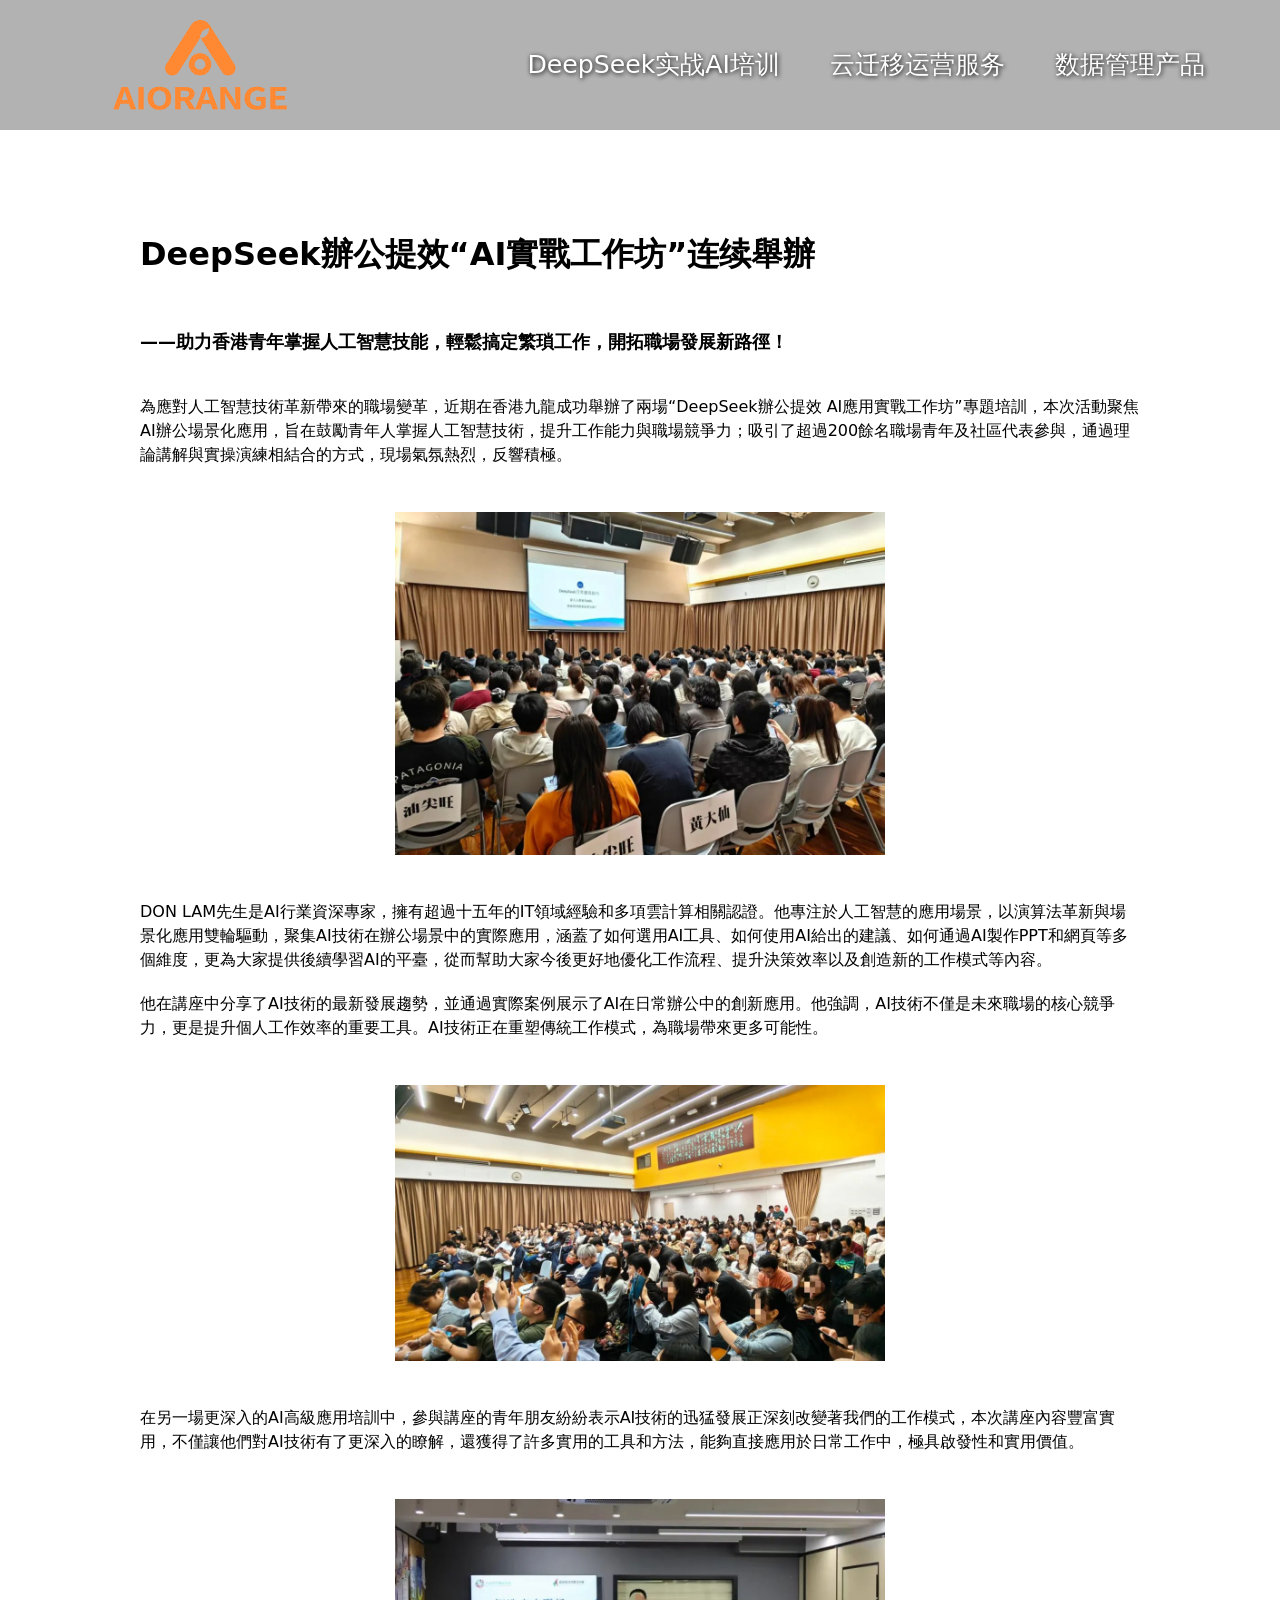
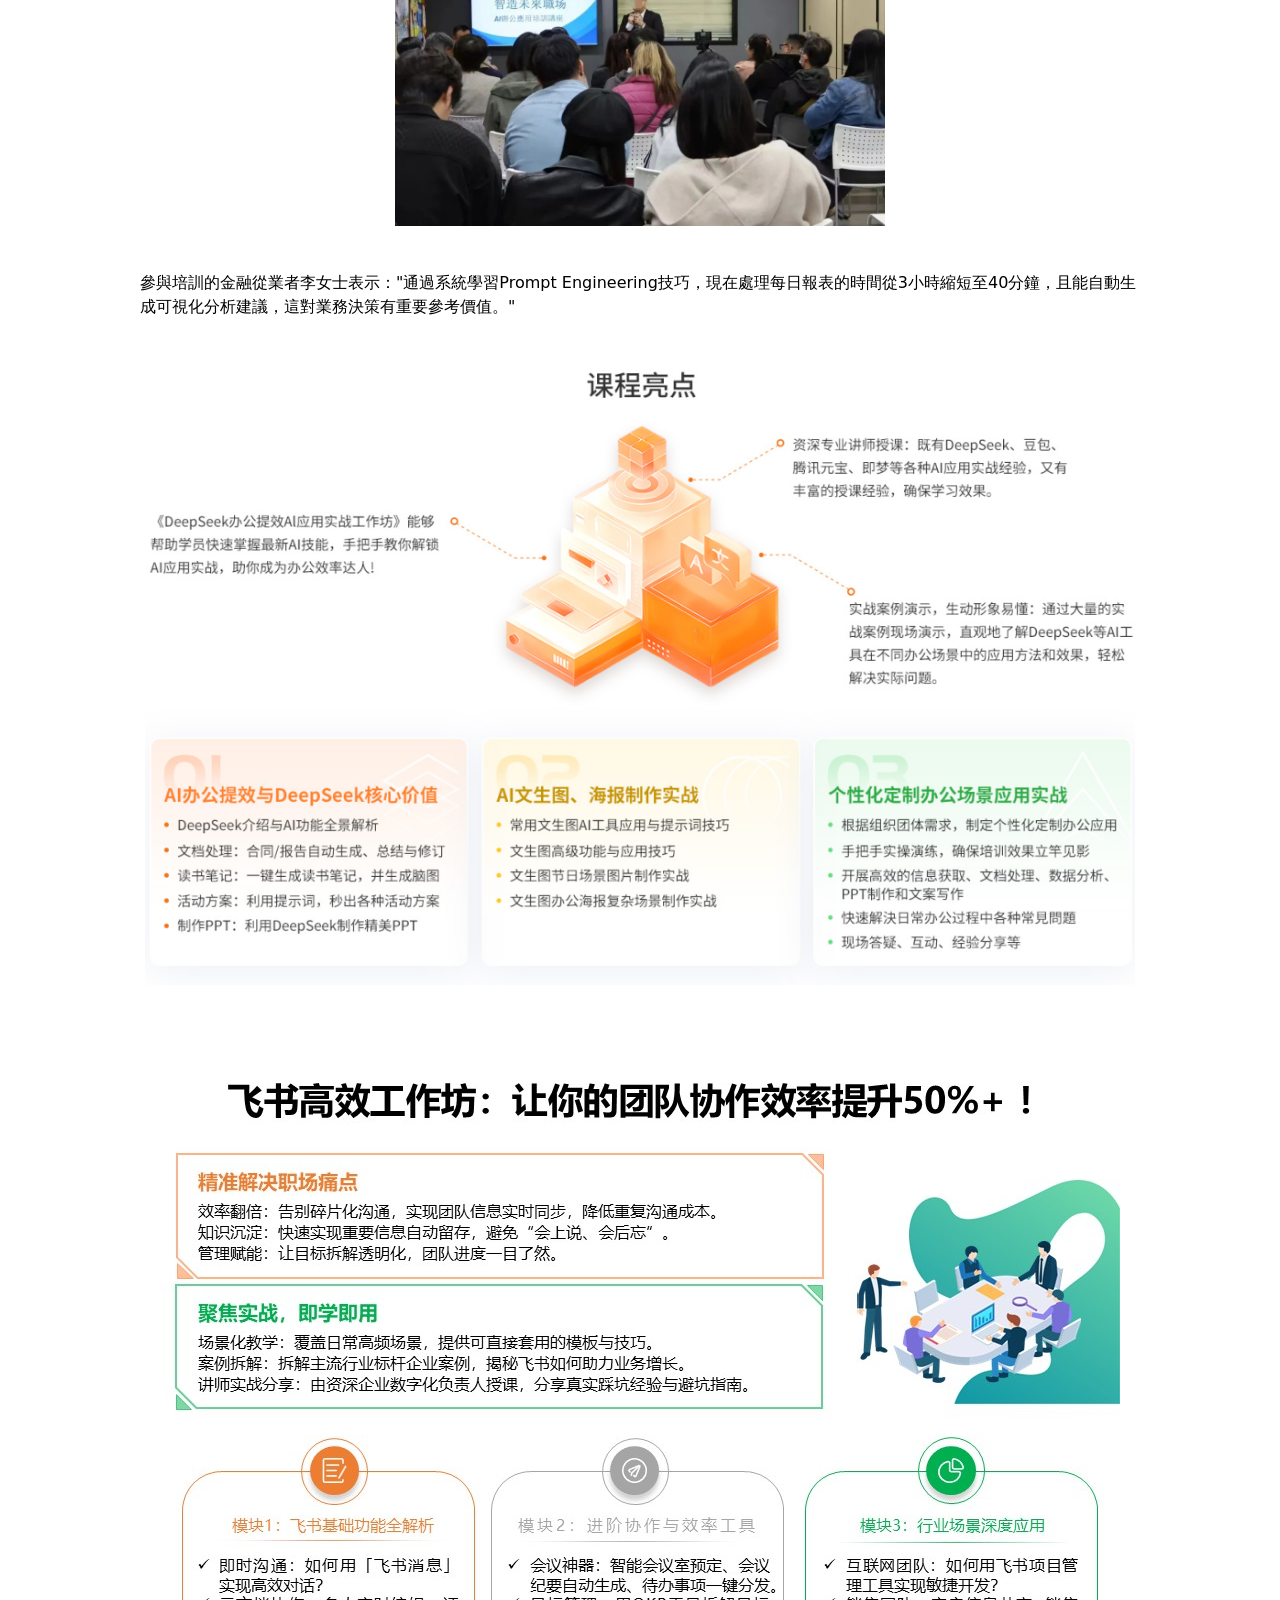
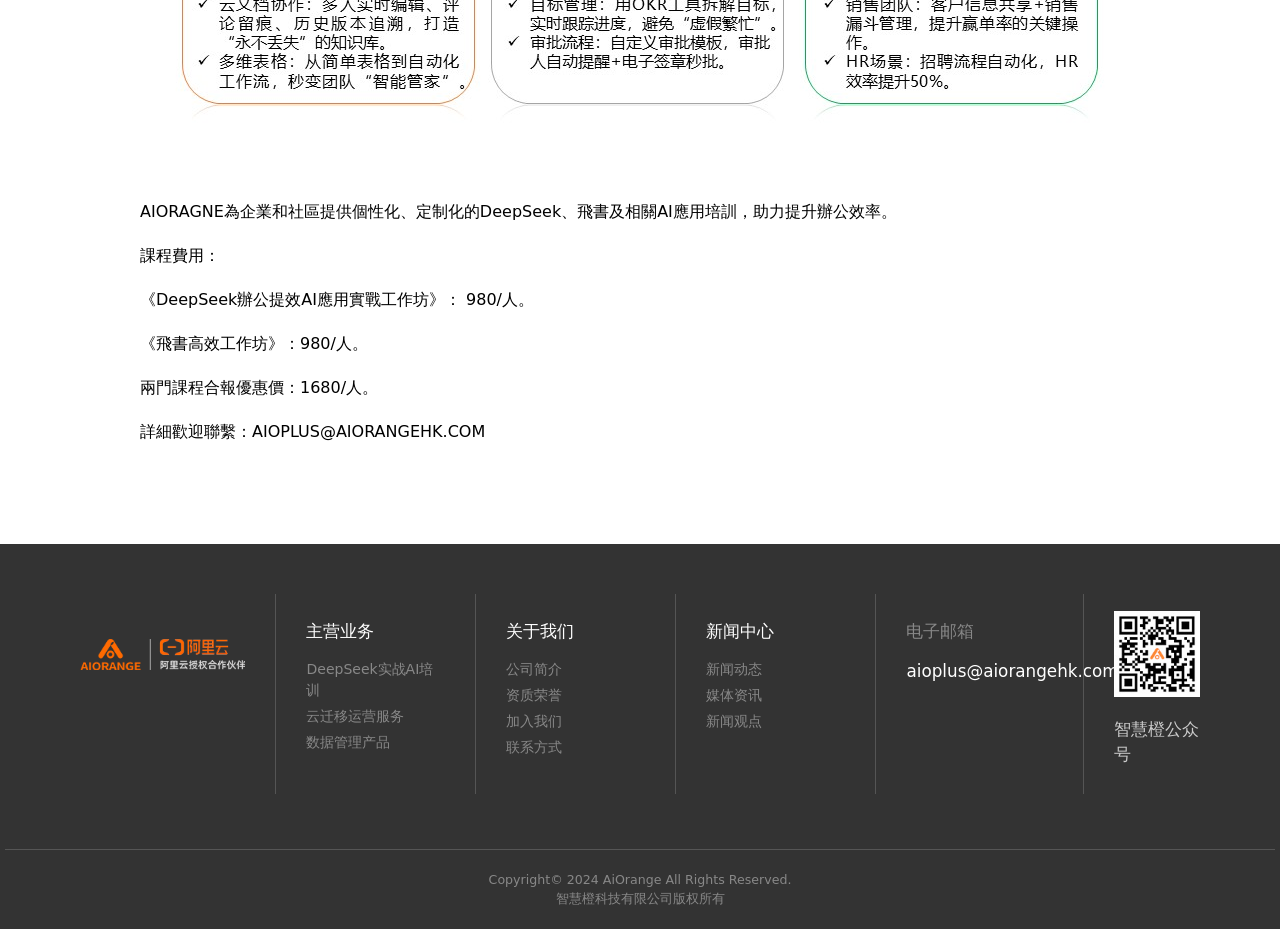
==== commit 9f20bed7: "update" ====
--- a/deepseek/index.html
+++ b/deepseek/index.html
@@ -52,15 +52,15 @@
 <link rel="stylesheet" href="/_nuxt/entry.DwehXaBg.css" crossorigin>
 <link rel="stylesheet" href="/_nuxt/Footer.Q_wleNTU.css" crossorigin>
 <style>:where(.i-heroicons\:bars-3-solid){display:inline-block;width:1em;height:1em;background-color:currentColor;-webkit-mask-image:var(--svg);mask-image:var(--svg);-webkit-mask-repeat:no-repeat;mask-repeat:no-repeat;-webkit-mask-size:100% 100%;mask-size:100% 100%;--svg:url("data:image/svg+xml,%3Csvg xmlns='http://www.w3.org/2000/svg' viewBox='0 0 24 24' width='24' height='24'%3E%3Cpath fill='black' fill-rule='evenodd' d='M3 6.75A.75.75 0 0 1 3.75 6h16.5a.75.75 0 0 1 0 1.5H3.75A.75.75 0 0 1 3 6.75M3 12a.75.75 0 0 1 .75-.75h16.5a.75.75 0 0 1 0 1.5H3.75A.75.75 0 0 1 3 12m0 5.25a.75.75 0 0 1 .75-.75h16.5a.75.75 0 0 1 0 1.5H3.75a.75.75 0 0 1-.75-.75' clip-rule='evenodd'/%3E%3C/svg%3E")}</style>
-<link rel="preload" as="fetch" crossorigin="anonymous" href="/deepseek/_payload.json?b0355407-72d8-43f1-a90c-50f652df363b">
+<link rel="preload" as="fetch" crossorigin="anonymous" href="/deepseek/_payload.json?53426a07-8fa1-4c69-8f2e-27d17cd80d6e">
 <link rel="modulepreload" as="script" crossorigin href="/_nuxt/BGmkPz7Z.js">
 <link rel="modulepreload" as="script" crossorigin href="/_nuxt/i-lnwONT.js">
 <link rel="modulepreload" as="script" crossorigin href="/_nuxt/CGE52jb7.js">
 <link rel="modulepreload" as="script" crossorigin href="/_nuxt/DlAUqK2U.js">
 <link rel="modulepreload" as="script" crossorigin href="/_nuxt/Bx24WKFM.js">
-<link rel="preload" as="fetch" fetchpriority="low" crossorigin="anonymous" href="/_nuxt/builds/meta/b0355407-72d8-43f1-a90c-50f652df363b.json">
+<link rel="preload" as="fetch" fetchpriority="low" crossorigin="anonymous" href="/_nuxt/builds/meta/53426a07-8fa1-4c69-8f2e-27d17cd80d6e.json">
 <link rel="prefetch" as="script" crossorigin href="/_nuxt/mP7B6SAF.js">
 <link rel="prefetch" as="script" crossorigin href="/_nuxt/CPfm3jzS.js">
 <script type="module" src="/_nuxt/BGmkPz7Z.js" crossorigin></script>
-<script id="unhead:payload" type="application/json">{"title":"智慧橙"}</script><script>"use strict";(()=>{const t=window,e=document.documentElement,c=["dark","light"],n=getStorageValue("localStorage","nuxt-color-mode")||"system";let i=n==="system"?u():n;const r=e.getAttribute("data-color-mode-forced");r&&(i=r),l(i),t["__NUXT_COLOR_MODE__"]={preference:n,value:i,getColorScheme:u,addColorScheme:l,removeColorScheme:d};function l(o){const s=""+o+"",a="";e.classList?e.classList.add(s):e.className+=" "+s,a&&e.setAttribute("data-"+a,o)}function d(o){const s=""+o+"",a="";e.classList?e.classList.remove(s):e.className=e.className.replace(new RegExp(s,"g"),""),a&&e.removeAttribute("data-"+a)}function f(o){return t.matchMedia("(prefers-color-scheme"+o+")")}function u(){if(t.matchMedia&&f("").media!=="not all"){for(const o of c)if(f(":"+o).matches)return o}return"light"}})();function getStorageValue(t,e){switch(t){case"localStorage":return window.localStorage.getItem(e);case"sessionStorage":return window.sessionStorage.getItem(e);case"cookie":return getCookie(e);default:return null}}function getCookie(t){const c=("; "+window.document.cookie).split("; "+t+"=");if(c.length===2)return c.pop()?.split(";").shift()}</script></head><body><div id="__nuxt"><div class="deepseek-page" data-v-a6b19a4b><div class="site-header" data-v-a6b19a4b data-v-2e05ef14><img src="/AIORANGE-orange.png" class="logo" data-v-2e05ef14 data-v-5392611d><div class="nav" data-v-2e05ef14><span class="iconify i-heroicons:bars-3-solid menu-btn" aria-hidden="true" style="" data-v-2e05ef14></span><div class="nav-menu" data-v-2e05ef14><a href="/deepseek" data-v-2e05ef14>DeepSeek实战AI培训</a><a href="/#s5" data-v-2e05ef14>云迁移运营服务</a><a href="/#s2" data-v-2e05ef14>数据管理产品</a></div></div></div><div class="section content" data-v-a6b19a4b><h2 class="page-title" data-v-a6b19a4b>DeepSeek辦公提效“AI實戰工作坊”连续舉辦</h2><h3 class="page-subtitle" data-v-a6b19a4b>——助力香港青年掌握人工智慧技能，輕鬆搞定繁瑣工作，開拓職場發展新路徑！</h3><p data-v-a6b19a4b>為應對人工智慧技術革新帶來的職場變革，近期在香港九龍成功舉辦了兩場“DeepSeek辦公提效 AI應用實戰工作坊”專題培訓，本次活動聚焦AI辦公場景化應用，旨在鼓勵青年人掌握人工智慧技術，提升工作能力與職場競爭力；吸引了超過200餘名職場青年及社區代表參與，通過理論講解與實操演練相結合的方式，現場氣氛熱烈，反響積極。 </p><div class="smp" data-v-a6b19a4b><img src="/deepseek-page/image1.png" data-v-a6b19a4b><div data-v-a6b19a4b><p data-v-a6b19a4b>DON LAM先生是AI行業資深專家，擁有超過十五年的IT領域經驗和多項雲計算相關認證。他專注於人工智慧的應用場景，以演算法革新與場景化應用雙輪驅動，聚集AI技術在辦公場景中的實際應用，涵蓋了如何選用AI工具、如何使用AI給出的建議、如何通過AI製作PPT和網頁等多個維度，更為大家提供後續學習AI的平臺，從而幫助大家今後更好地優化工作流程、提升決策效率以及創造新的工作模式等內容。 </p><p data-v-a6b19a4b> 他在講座中分享了AI技術的最新發展趨勢，並通過實際案例展示了AI在日常辦公中的創新應用。他強調，AI技術不僅是未來職場的核心競爭力，更是提升個人工作效率的重要工具。AI技術正在重塑傳統工作模式，為職場帶來更多可能性。 </p></div></div><div class="smp" data-v-a6b19a4b><img src="/deepseek-page/image2.png" data-v-a6b19a4b><p data-v-a6b19a4b> 在另一場更深入的AI高級應用培訓中，參與講座的青年朋友紛紛表示AI技術的迅猛發展正深刻改變著我們的工作模式，本次講座內容豐富實用，不僅讓他們對AI技術有了更深入的瞭解，還獲得了許多實用的工具和方法，能夠直接應用於日常工作中，極具啟發性和實用價值。 </p></div><div class="smp" data-v-a6b19a4b><img src="/deepseek-page/image3.png" data-v-a6b19a4b><p data-v-a6b19a4b>參與培訓的金融從業者李女士表示：&quot;通過系統學習Prompt Engineering技巧，現在處理每日報表的時間從3小時縮短至40分鐘，且能自動生成可視化分析建議，這對業務決策有重要參考價值。&quot;</p></div><img src="/deepseek-page/image4.png" data-v-a6b19a4b><img src="/deepseek-page/fswork.jpg" data-v-a6b19a4b><p data-v-a6b19a4b>AIORAGNE為企業和社區提供個性化、定制化的DeepSeek、飛書及相關AI應用培訓，助力提升辦公效率。</p><p data-v-a6b19a4b>課程費用：</p><p data-v-a6b19a4b>《DeepSeek辦公提效AI應用實戰工作坊》： 980/人。</p><p data-v-a6b19a4b>《飛書高效工作坊》：980/人。</p><p data-v-a6b19a4b>兩門課程合報優惠價：1680/人。</p><p data-v-a6b19a4b>詳細歡迎聯繫：AIOPLUS@AIORANGEHK.COM</p></div><div class="footer" data-v-a6b19a4b data-v-6ed920df><div class="nav nav-full" data-v-6ed920df><div class="column bottom-logo" data-v-6ed920df><img src="/AIORANGE-aliyun.png" class="logo" data-v-6ed920df></div><div class="column" data-v-6ed920df><div class="head" data-v-6ed920df>主营业务</div><a href="#section-deepseek" data-v-6ed920df>DeepSeek实战AI培训</a><a href="#s5" data-v-6ed920df>云迁移运营服务</a><a href="#s2" data-v-6ed920df>数据管理产品</a></div><div class="column" data-v-6ed920df><div class="head" data-v-6ed920df>关于我们</div><div data-v-6ed920df>公司简介</div><div data-v-6ed920df>资质荣誉</div><div data-v-6ed920df>加入我们</div><div data-v-6ed920df>联系方式 </div></div><div class="column" data-v-6ed920df><div class="head" data-v-6ed920df>新闻中心</div><div data-v-6ed920df>新闻动态</div><div data-v-6ed920df>媒体资讯</div><div data-v-6ed920df>新闻观点</div></div><div class="column" data-v-6ed920df><div class="email-title" data-v-6ed920df>电子邮箱</div><div class="email-content" data-v-6ed920df>aioplus@aiorangehk.com</div></div><div class="column qr" data-v-6ed920df><img src="/qr.jpg" data-v-6ed920df><div class="desc" data-v-6ed920df>智慧橙公众号</div></div></div><div class="nav nav-mobile" data-v-6ed920df><div class="column" data-v-6ed920df><img src="/AIORANGE-aliyun.png" class="logo" data-v-6ed920df></div></div><div class="copyright" data-v-6ed920df> Copyright© 2024 AiOrange All Rights Reserved.<br data-v-6ed920df>智慧橙科技有限公司版权所有 </div></div></div></div><div id="teleports"></div><script type="application/json" data-nuxt-data="nuxt-app" data-ssr="true" id="__NUXT_DATA__" data-src="/deepseek/_payload.json?b0355407-72d8-43f1-a90c-50f652df363b">[{"state":1,"once":7,"_errors":8,"serverRendered":5,"path":10,"prerenderedAt":11},["Reactive",2],{"$scolor-mode":3},{"preference":4,"value":4,"unknown":5,"forced":6},"system",true,false,["Set"],["ShallowReactive",9],{},"/deepseek",1757486970512]</script>
-<script>window.__NUXT__={};window.__NUXT__.config={public:{},app:{baseURL:"/",buildId:"b0355407-72d8-43f1-a90c-50f652df363b",buildAssetsDir:"/_nuxt/",cdnURL:""}}</script></body></html>+<script id="unhead:payload" type="application/json">{"title":"智慧橙"}</script><script>"use strict";(()=>{const t=window,e=document.documentElement,c=["dark","light"],n=getStorageValue("localStorage","nuxt-color-mode")||"system";let i=n==="system"?u():n;const r=e.getAttribute("data-color-mode-forced");r&&(i=r),l(i),t["__NUXT_COLOR_MODE__"]={preference:n,value:i,getColorScheme:u,addColorScheme:l,removeColorScheme:d};function l(o){const s=""+o+"",a="";e.classList?e.classList.add(s):e.className+=" "+s,a&&e.setAttribute("data-"+a,o)}function d(o){const s=""+o+"",a="";e.classList?e.classList.remove(s):e.className=e.className.replace(new RegExp(s,"g"),""),a&&e.removeAttribute("data-"+a)}function f(o){return t.matchMedia("(prefers-color-scheme"+o+")")}function u(){if(t.matchMedia&&f("").media!=="not all"){for(const o of c)if(f(":"+o).matches)return o}return"light"}})();function getStorageValue(t,e){switch(t){case"localStorage":return window.localStorage.getItem(e);case"sessionStorage":return window.sessionStorage.getItem(e);case"cookie":return getCookie(e);default:return null}}function getCookie(t){const c=("; "+window.document.cookie).split("; "+t+"=");if(c.length===2)return c.pop()?.split(";").shift()}</script></head><body><div id="__nuxt"><div class="deepseek-page" data-v-a6b19a4b><div class="site-header" data-v-a6b19a4b data-v-2e05ef14><img src="/AIORANGE-orange.png" class="logo" data-v-2e05ef14 data-v-5392611d><div class="nav" data-v-2e05ef14><span class="iconify i-heroicons:bars-3-solid menu-btn" aria-hidden="true" style="" data-v-2e05ef14></span><div class="nav-menu" data-v-2e05ef14><a href="/deepseek" data-v-2e05ef14>DeepSeek实战AI培训</a><a href="/#s5" data-v-2e05ef14>云迁移运营服务</a><a href="/#s2" data-v-2e05ef14>数据管理产品</a></div></div></div><div class="section content" data-v-a6b19a4b><h2 class="page-title" data-v-a6b19a4b>DeepSeek辦公提效“AI實戰工作坊”连续舉辦</h2><h3 class="page-subtitle" data-v-a6b19a4b>——助力香港青年掌握人工智慧技能，輕鬆搞定繁瑣工作，開拓職場發展新路徑！</h3><p data-v-a6b19a4b>為應對人工智慧技術革新帶來的職場變革，近期在香港九龍成功舉辦了兩場“DeepSeek辦公提效 AI應用實戰工作坊”專題培訓，本次活動聚焦AI辦公場景化應用，旨在鼓勵青年人掌握人工智慧技術，提升工作能力與職場競爭力；吸引了超過200餘名職場青年及社區代表參與，通過理論講解與實操演練相結合的方式，現場氣氛熱烈，反響積極。 </p><div class="smp" data-v-a6b19a4b><img src="/deepseek-page/image1.png" data-v-a6b19a4b><div data-v-a6b19a4b><p data-v-a6b19a4b>DON LAM先生是AI行業資深專家，擁有超過十五年的IT領域經驗和多項雲計算相關認證。他專注於人工智慧的應用場景，以演算法革新與場景化應用雙輪驅動，聚集AI技術在辦公場景中的實際應用，涵蓋了如何選用AI工具、如何使用AI給出的建議、如何通過AI製作PPT和網頁等多個維度，更為大家提供後續學習AI的平臺，從而幫助大家今後更好地優化工作流程、提升決策效率以及創造新的工作模式等內容。 </p><p data-v-a6b19a4b> 他在講座中分享了AI技術的最新發展趨勢，並通過實際案例展示了AI在日常辦公中的創新應用。他強調，AI技術不僅是未來職場的核心競爭力，更是提升個人工作效率的重要工具。AI技術正在重塑傳統工作模式，為職場帶來更多可能性。 </p></div></div><div class="smp" data-v-a6b19a4b><img src="/deepseek-page/image2.png" data-v-a6b19a4b><p data-v-a6b19a4b> 在另一場更深入的AI高級應用培訓中，參與講座的青年朋友紛紛表示AI技術的迅猛發展正深刻改變著我們的工作模式，本次講座內容豐富實用，不僅讓他們對AI技術有了更深入的瞭解，還獲得了許多實用的工具和方法，能夠直接應用於日常工作中，極具啟發性和實用價值。 </p></div><div class="smp" data-v-a6b19a4b><img src="/deepseek-page/image3.png" data-v-a6b19a4b><p data-v-a6b19a4b>參與培訓的金融從業者李女士表示：&quot;通過系統學習Prompt Engineering技巧，現在處理每日報表的時間從3小時縮短至40分鐘，且能自動生成可視化分析建議，這對業務決策有重要參考價值。&quot;</p></div><img src="/deepseek-page/image4.png" data-v-a6b19a4b><img src="/deepseek-page/fswork.jpg" data-v-a6b19a4b><p data-v-a6b19a4b>AIORAGNE為企業和社區提供個性化、定制化的DeepSeek、飛書及相關AI應用培訓，助力提升辦公效率。</p><p data-v-a6b19a4b>課程費用：</p><p data-v-a6b19a4b>《DeepSeek辦公提效AI應用實戰工作坊》： 980/人。</p><p data-v-a6b19a4b>《飛書高效工作坊》：980/人。</p><p data-v-a6b19a4b>兩門課程合報優惠價：1680/人。</p><p data-v-a6b19a4b>詳細歡迎聯繫：AIOPLUS@AIORANGEHK.COM</p></div><div class="footer" data-v-a6b19a4b data-v-6ed920df><div class="nav nav-full" data-v-6ed920df><div class="column bottom-logo" data-v-6ed920df><img src="/AIORANGE-aliyun.png" class="logo" data-v-6ed920df></div><div class="column" data-v-6ed920df><div class="head" data-v-6ed920df>主营业务</div><a href="#section-deepseek" data-v-6ed920df>DeepSeek实战AI培训</a><a href="#s5" data-v-6ed920df>云迁移运营服务</a><a href="#s2" data-v-6ed920df>数据管理产品</a></div><div class="column" data-v-6ed920df><div class="head" data-v-6ed920df>关于我们</div><div data-v-6ed920df>公司简介</div><div data-v-6ed920df>资质荣誉</div><div data-v-6ed920df>加入我们</div><div data-v-6ed920df>联系方式 </div></div><div class="column" data-v-6ed920df><div class="head" data-v-6ed920df>新闻中心</div><div data-v-6ed920df>新闻动态</div><div data-v-6ed920df>媒体资讯</div><div data-v-6ed920df>新闻观点</div></div><div class="column" data-v-6ed920df><div class="email-title" data-v-6ed920df>电子邮箱</div><div class="email-content" data-v-6ed920df>aioplus@aiorangehk.com</div></div><div class="column qr" data-v-6ed920df><img src="/qr.jpg" data-v-6ed920df><div class="desc" data-v-6ed920df>智慧橙公众号</div></div></div><div class="nav nav-mobile" data-v-6ed920df><div class="column" data-v-6ed920df><img src="/AIORANGE-aliyun.png" class="logo" data-v-6ed920df></div></div><div class="copyright" data-v-6ed920df> Copyright© 2024 AiOrange All Rights Reserved.<br data-v-6ed920df>智慧橙科技有限公司版权所有 </div></div></div></div><div id="teleports"></div><script type="application/json" data-nuxt-data="nuxt-app" data-ssr="true" id="__NUXT_DATA__" data-src="/deepseek/_payload.json?53426a07-8fa1-4c69-8f2e-27d17cd80d6e">[{"state":1,"once":7,"_errors":8,"serverRendered":5,"path":10,"prerenderedAt":11},["Reactive",2],{"$scolor-mode":3},{"preference":4,"value":4,"unknown":5,"forced":6},"system",true,false,["Set"],["ShallowReactive",9],{},"/deepseek",1757488267233]</script>
+<script>window.__NUXT__={};window.__NUXT__.config={public:{},app:{baseURL:"/",buildId:"53426a07-8fa1-4c69-8f2e-27d17cd80d6e",buildAssetsDir:"/_nuxt/",cdnURL:""}}</script></body></html>
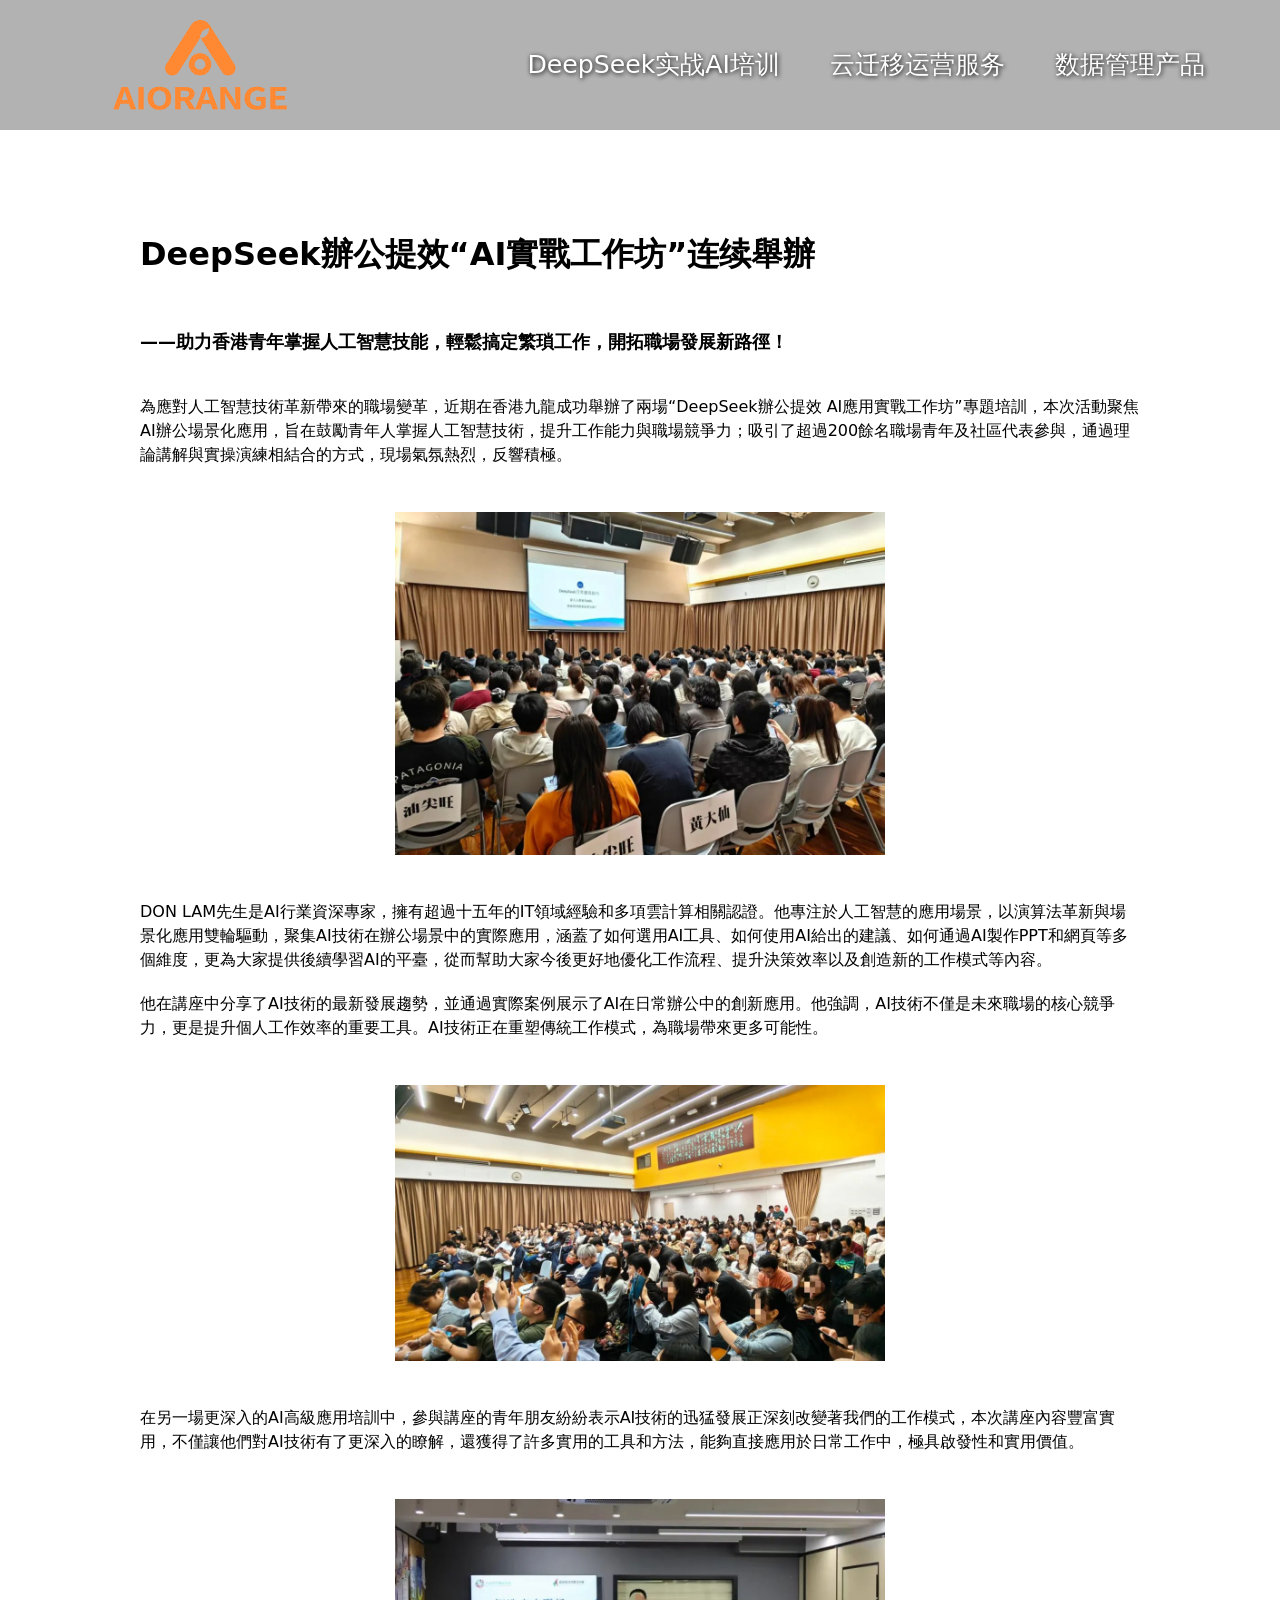
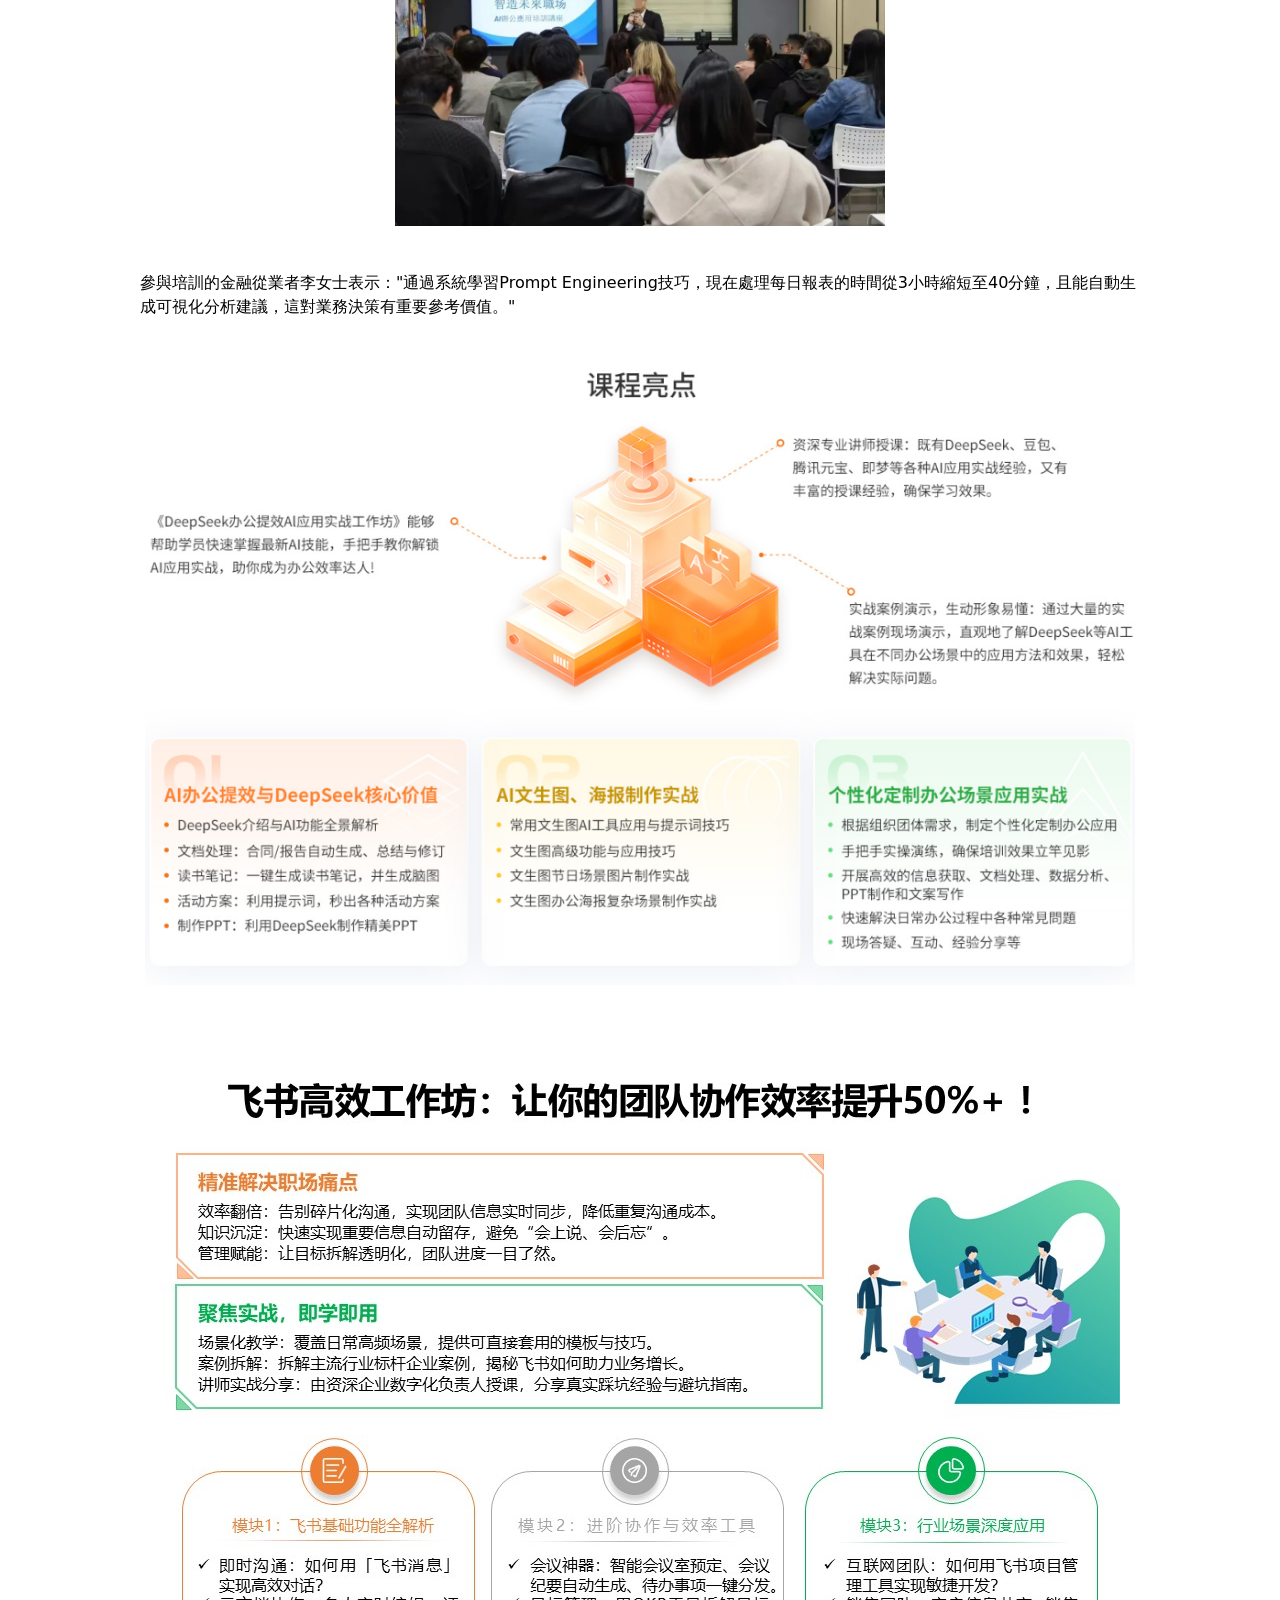
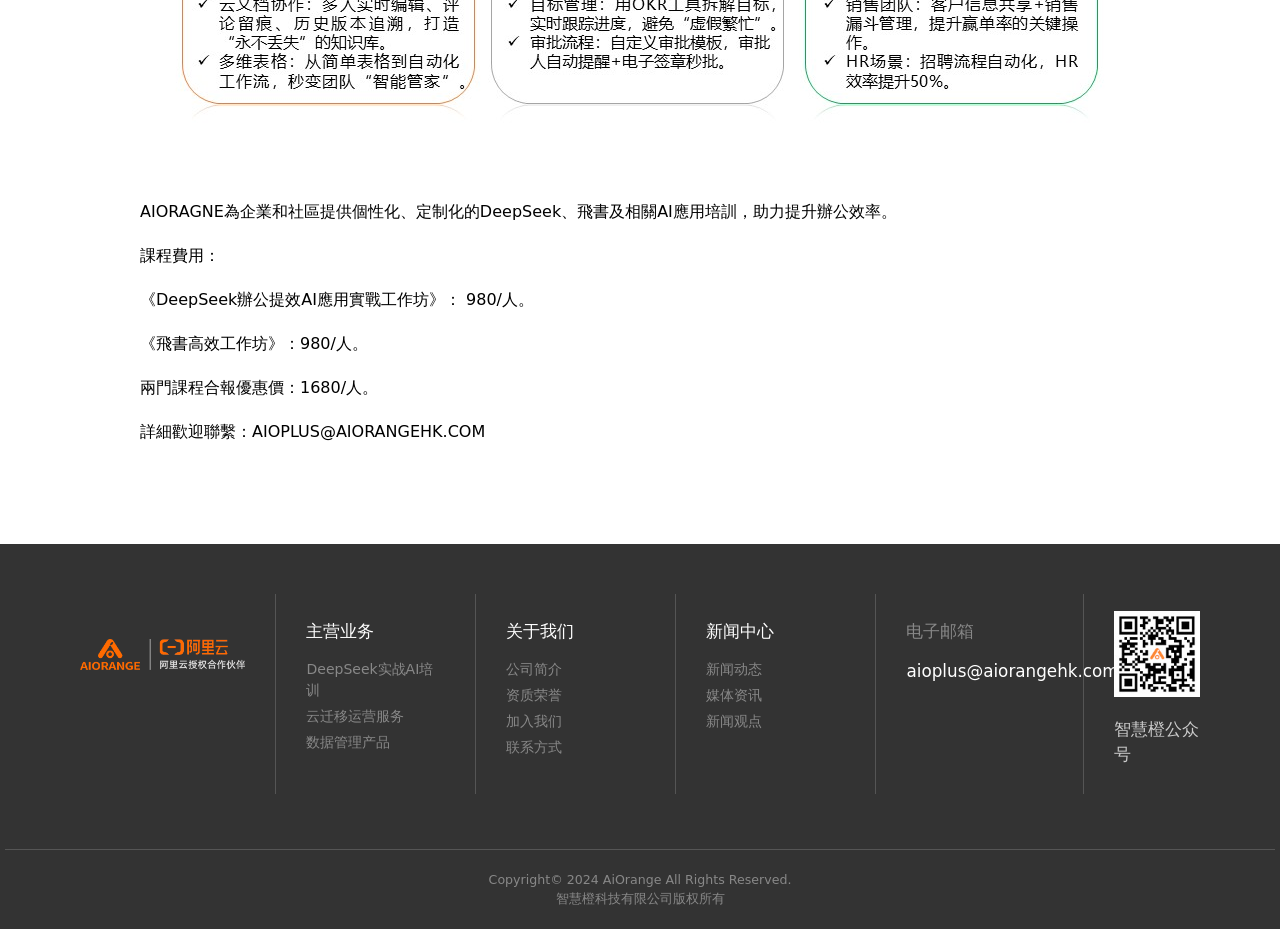
==== commit 4d8804f4: "update" ====
--- a/deepseek/index.html
+++ b/deepseek/index.html
@@ -52,15 +52,15 @@
 <link rel="stylesheet" href="/_nuxt/entry.DwehXaBg.css" crossorigin>
 <link rel="stylesheet" href="/_nuxt/Footer.Q_wleNTU.css" crossorigin>
 <style>:where(.i-heroicons\:bars-3-solid){display:inline-block;width:1em;height:1em;background-color:currentColor;-webkit-mask-image:var(--svg);mask-image:var(--svg);-webkit-mask-repeat:no-repeat;mask-repeat:no-repeat;-webkit-mask-size:100% 100%;mask-size:100% 100%;--svg:url("data:image/svg+xml,%3Csvg xmlns='http://www.w3.org/2000/svg' viewBox='0 0 24 24' width='24' height='24'%3E%3Cpath fill='black' fill-rule='evenodd' d='M3 6.75A.75.75 0 0 1 3.75 6h16.5a.75.75 0 0 1 0 1.5H3.75A.75.75 0 0 1 3 6.75M3 12a.75.75 0 0 1 .75-.75h16.5a.75.75 0 0 1 0 1.5H3.75A.75.75 0 0 1 3 12m0 5.25a.75.75 0 0 1 .75-.75h16.5a.75.75 0 0 1 0 1.5H3.75a.75.75 0 0 1-.75-.75' clip-rule='evenodd'/%3E%3C/svg%3E")}</style>
-<link rel="preload" as="fetch" crossorigin="anonymous" href="/deepseek/_payload.json?53426a07-8fa1-4c69-8f2e-27d17cd80d6e">
+<link rel="preload" as="fetch" crossorigin="anonymous" href="/deepseek/_payload.json?863e8a25-3904-4852-9a76-57d57daf9fe3">
 <link rel="modulepreload" as="script" crossorigin href="/_nuxt/BGmkPz7Z.js">
 <link rel="modulepreload" as="script" crossorigin href="/_nuxt/i-lnwONT.js">
 <link rel="modulepreload" as="script" crossorigin href="/_nuxt/CGE52jb7.js">
 <link rel="modulepreload" as="script" crossorigin href="/_nuxt/DlAUqK2U.js">
 <link rel="modulepreload" as="script" crossorigin href="/_nuxt/Bx24WKFM.js">
-<link rel="preload" as="fetch" fetchpriority="low" crossorigin="anonymous" href="/_nuxt/builds/meta/53426a07-8fa1-4c69-8f2e-27d17cd80d6e.json">
+<link rel="preload" as="fetch" fetchpriority="low" crossorigin="anonymous" href="/_nuxt/builds/meta/863e8a25-3904-4852-9a76-57d57daf9fe3.json">
 <link rel="prefetch" as="script" crossorigin href="/_nuxt/mP7B6SAF.js">
 <link rel="prefetch" as="script" crossorigin href="/_nuxt/CPfm3jzS.js">
 <script type="module" src="/_nuxt/BGmkPz7Z.js" crossorigin></script>
-<script id="unhead:payload" type="application/json">{"title":"智慧橙"}</script><script>"use strict";(()=>{const t=window,e=document.documentElement,c=["dark","light"],n=getStorageValue("localStorage","nuxt-color-mode")||"system";let i=n==="system"?u():n;const r=e.getAttribute("data-color-mode-forced");r&&(i=r),l(i),t["__NUXT_COLOR_MODE__"]={preference:n,value:i,getColorScheme:u,addColorScheme:l,removeColorScheme:d};function l(o){const s=""+o+"",a="";e.classList?e.classList.add(s):e.className+=" "+s,a&&e.setAttribute("data-"+a,o)}function d(o){const s=""+o+"",a="";e.classList?e.classList.remove(s):e.className=e.className.replace(new RegExp(s,"g"),""),a&&e.removeAttribute("data-"+a)}function f(o){return t.matchMedia("(prefers-color-scheme"+o+")")}function u(){if(t.matchMedia&&f("").media!=="not all"){for(const o of c)if(f(":"+o).matches)return o}return"light"}})();function getStorageValue(t,e){switch(t){case"localStorage":return window.localStorage.getItem(e);case"sessionStorage":return window.sessionStorage.getItem(e);case"cookie":return getCookie(e);default:return null}}function getCookie(t){const c=("; "+window.document.cookie).split("; "+t+"=");if(c.length===2)return c.pop()?.split(";").shift()}</script></head><body><div id="__nuxt"><div class="deepseek-page" data-v-a6b19a4b><div class="site-header" data-v-a6b19a4b data-v-2e05ef14><img src="/AIORANGE-orange.png" class="logo" data-v-2e05ef14 data-v-5392611d><div class="nav" data-v-2e05ef14><span class="iconify i-heroicons:bars-3-solid menu-btn" aria-hidden="true" style="" data-v-2e05ef14></span><div class="nav-menu" data-v-2e05ef14><a href="/deepseek" data-v-2e05ef14>DeepSeek实战AI培训</a><a href="/#s5" data-v-2e05ef14>云迁移运营服务</a><a href="/#s2" data-v-2e05ef14>数据管理产品</a></div></div></div><div class="section content" data-v-a6b19a4b><h2 class="page-title" data-v-a6b19a4b>DeepSeek辦公提效“AI實戰工作坊”连续舉辦</h2><h3 class="page-subtitle" data-v-a6b19a4b>——助力香港青年掌握人工智慧技能，輕鬆搞定繁瑣工作，開拓職場發展新路徑！</h3><p data-v-a6b19a4b>為應對人工智慧技術革新帶來的職場變革，近期在香港九龍成功舉辦了兩場“DeepSeek辦公提效 AI應用實戰工作坊”專題培訓，本次活動聚焦AI辦公場景化應用，旨在鼓勵青年人掌握人工智慧技術，提升工作能力與職場競爭力；吸引了超過200餘名職場青年及社區代表參與，通過理論講解與實操演練相結合的方式，現場氣氛熱烈，反響積極。 </p><div class="smp" data-v-a6b19a4b><img src="/deepseek-page/image1.png" data-v-a6b19a4b><div data-v-a6b19a4b><p data-v-a6b19a4b>DON LAM先生是AI行業資深專家，擁有超過十五年的IT領域經驗和多項雲計算相關認證。他專注於人工智慧的應用場景，以演算法革新與場景化應用雙輪驅動，聚集AI技術在辦公場景中的實際應用，涵蓋了如何選用AI工具、如何使用AI給出的建議、如何通過AI製作PPT和網頁等多個維度，更為大家提供後續學習AI的平臺，從而幫助大家今後更好地優化工作流程、提升決策效率以及創造新的工作模式等內容。 </p><p data-v-a6b19a4b> 他在講座中分享了AI技術的最新發展趨勢，並通過實際案例展示了AI在日常辦公中的創新應用。他強調，AI技術不僅是未來職場的核心競爭力，更是提升個人工作效率的重要工具。AI技術正在重塑傳統工作模式，為職場帶來更多可能性。 </p></div></div><div class="smp" data-v-a6b19a4b><img src="/deepseek-page/image2.png" data-v-a6b19a4b><p data-v-a6b19a4b> 在另一場更深入的AI高級應用培訓中，參與講座的青年朋友紛紛表示AI技術的迅猛發展正深刻改變著我們的工作模式，本次講座內容豐富實用，不僅讓他們對AI技術有了更深入的瞭解，還獲得了許多實用的工具和方法，能夠直接應用於日常工作中，極具啟發性和實用價值。 </p></div><div class="smp" data-v-a6b19a4b><img src="/deepseek-page/image3.png" data-v-a6b19a4b><p data-v-a6b19a4b>參與培訓的金融從業者李女士表示：&quot;通過系統學習Prompt Engineering技巧，現在處理每日報表的時間從3小時縮短至40分鐘，且能自動生成可視化分析建議，這對業務決策有重要參考價值。&quot;</p></div><img src="/deepseek-page/image4.png" data-v-a6b19a4b><img src="/deepseek-page/fswork.jpg" data-v-a6b19a4b><p data-v-a6b19a4b>AIORAGNE為企業和社區提供個性化、定制化的DeepSeek、飛書及相關AI應用培訓，助力提升辦公效率。</p><p data-v-a6b19a4b>課程費用：</p><p data-v-a6b19a4b>《DeepSeek辦公提效AI應用實戰工作坊》： 980/人。</p><p data-v-a6b19a4b>《飛書高效工作坊》：980/人。</p><p data-v-a6b19a4b>兩門課程合報優惠價：1680/人。</p><p data-v-a6b19a4b>詳細歡迎聯繫：AIOPLUS@AIORANGEHK.COM</p></div><div class="footer" data-v-a6b19a4b data-v-6ed920df><div class="nav nav-full" data-v-6ed920df><div class="column bottom-logo" data-v-6ed920df><img src="/AIORANGE-aliyun.png" class="logo" data-v-6ed920df></div><div class="column" data-v-6ed920df><div class="head" data-v-6ed920df>主营业务</div><a href="#section-deepseek" data-v-6ed920df>DeepSeek实战AI培训</a><a href="#s5" data-v-6ed920df>云迁移运营服务</a><a href="#s2" data-v-6ed920df>数据管理产品</a></div><div class="column" data-v-6ed920df><div class="head" data-v-6ed920df>关于我们</div><div data-v-6ed920df>公司简介</div><div data-v-6ed920df>资质荣誉</div><div data-v-6ed920df>加入我们</div><div data-v-6ed920df>联系方式 </div></div><div class="column" data-v-6ed920df><div class="head" data-v-6ed920df>新闻中心</div><div data-v-6ed920df>新闻动态</div><div data-v-6ed920df>媒体资讯</div><div data-v-6ed920df>新闻观点</div></div><div class="column" data-v-6ed920df><div class="email-title" data-v-6ed920df>电子邮箱</div><div class="email-content" data-v-6ed920df>aioplus@aiorangehk.com</div></div><div class="column qr" data-v-6ed920df><img src="/qr.jpg" data-v-6ed920df><div class="desc" data-v-6ed920df>智慧橙公众号</div></div></div><div class="nav nav-mobile" data-v-6ed920df><div class="column" data-v-6ed920df><img src="/AIORANGE-aliyun.png" class="logo" data-v-6ed920df></div></div><div class="copyright" data-v-6ed920df> Copyright© 2024 AiOrange All Rights Reserved.<br data-v-6ed920df>智慧橙科技有限公司版权所有 </div></div></div></div><div id="teleports"></div><script type="application/json" data-nuxt-data="nuxt-app" data-ssr="true" id="__NUXT_DATA__" data-src="/deepseek/_payload.json?53426a07-8fa1-4c69-8f2e-27d17cd80d6e">[{"state":1,"once":7,"_errors":8,"serverRendered":5,"path":10,"prerenderedAt":11},["Reactive",2],{"$scolor-mode":3},{"preference":4,"value":4,"unknown":5,"forced":6},"system",true,false,["Set"],["ShallowReactive",9],{},"/deepseek",1757488267233]</script>
-<script>window.__NUXT__={};window.__NUXT__.config={public:{},app:{baseURL:"/",buildId:"53426a07-8fa1-4c69-8f2e-27d17cd80d6e",buildAssetsDir:"/_nuxt/",cdnURL:""}}</script></body></html>+<script id="unhead:payload" type="application/json">{"title":"智慧橙"}</script><script>"use strict";(()=>{const t=window,e=document.documentElement,c=["dark","light"],n=getStorageValue("localStorage","nuxt-color-mode")||"system";let i=n==="system"?u():n;const r=e.getAttribute("data-color-mode-forced");r&&(i=r),l(i),t["__NUXT_COLOR_MODE__"]={preference:n,value:i,getColorScheme:u,addColorScheme:l,removeColorScheme:d};function l(o){const s=""+o+"",a="";e.classList?e.classList.add(s):e.className+=" "+s,a&&e.setAttribute("data-"+a,o)}function d(o){const s=""+o+"",a="";e.classList?e.classList.remove(s):e.className=e.className.replace(new RegExp(s,"g"),""),a&&e.removeAttribute("data-"+a)}function f(o){return t.matchMedia("(prefers-color-scheme"+o+")")}function u(){if(t.matchMedia&&f("").media!=="not all"){for(const o of c)if(f(":"+o).matches)return o}return"light"}})();function getStorageValue(t,e){switch(t){case"localStorage":return window.localStorage.getItem(e);case"sessionStorage":return window.sessionStorage.getItem(e);case"cookie":return getCookie(e);default:return null}}function getCookie(t){const c=("; "+window.document.cookie).split("; "+t+"=");if(c.length===2)return c.pop()?.split(";").shift()}</script></head><body><div id="__nuxt"><div class="deepseek-page" data-v-a6b19a4b><div class="site-header" data-v-a6b19a4b data-v-2e05ef14><img src="/AIORANGE-orange.png" class="logo" data-v-2e05ef14 data-v-5392611d><div class="nav" data-v-2e05ef14><span class="iconify i-heroicons:bars-3-solid menu-btn" aria-hidden="true" style="" data-v-2e05ef14></span><div class="nav-menu" data-v-2e05ef14><a href="/deepseek" data-v-2e05ef14>DeepSeek实战AI培训</a><a href="/#s5" data-v-2e05ef14>云迁移运营服务</a><a href="/#s2" data-v-2e05ef14>数据管理产品</a></div></div></div><div class="section content" data-v-a6b19a4b><h2 class="page-title" data-v-a6b19a4b>DeepSeek辦公提效“AI實戰工作坊”连续舉辦</h2><h3 class="page-subtitle" data-v-a6b19a4b>——助力香港青年掌握人工智慧技能，輕鬆搞定繁瑣工作，開拓職場發展新路徑！</h3><p data-v-a6b19a4b>為應對人工智慧技術革新帶來的職場變革，近期在香港九龍成功舉辦了兩場“DeepSeek辦公提效 AI應用實戰工作坊”專題培訓，本次活動聚焦AI辦公場景化應用，旨在鼓勵青年人掌握人工智慧技術，提升工作能力與職場競爭力；吸引了超過200餘名職場青年及社區代表參與，通過理論講解與實操演練相結合的方式，現場氣氛熱烈，反響積極。 </p><div class="smp" data-v-a6b19a4b><img src="/deepseek-page/image1.png" data-v-a6b19a4b><div data-v-a6b19a4b><p data-v-a6b19a4b>DON LAM先生是AI行業資深專家，擁有超過十五年的IT領域經驗和多項雲計算相關認證。他專注於人工智慧的應用場景，以演算法革新與場景化應用雙輪驅動，聚集AI技術在辦公場景中的實際應用，涵蓋了如何選用AI工具、如何使用AI給出的建議、如何通過AI製作PPT和網頁等多個維度，更為大家提供後續學習AI的平臺，從而幫助大家今後更好地優化工作流程、提升決策效率以及創造新的工作模式等內容。 </p><p data-v-a6b19a4b> 他在講座中分享了AI技術的最新發展趨勢，並通過實際案例展示了AI在日常辦公中的創新應用。他強調，AI技術不僅是未來職場的核心競爭力，更是提升個人工作效率的重要工具。AI技術正在重塑傳統工作模式，為職場帶來更多可能性。 </p></div></div><div class="smp" data-v-a6b19a4b><img src="/deepseek-page/image2.png" data-v-a6b19a4b><p data-v-a6b19a4b> 在另一場更深入的AI高級應用培訓中，參與講座的青年朋友紛紛表示AI技術的迅猛發展正深刻改變著我們的工作模式，本次講座內容豐富實用，不僅讓他們對AI技術有了更深入的瞭解，還獲得了許多實用的工具和方法，能夠直接應用於日常工作中，極具啟發性和實用價值。 </p></div><div class="smp" data-v-a6b19a4b><img src="/deepseek-page/image3.png" data-v-a6b19a4b><p data-v-a6b19a4b>參與培訓的金融從業者李女士表示：&quot;通過系統學習Prompt Engineering技巧，現在處理每日報表的時間從3小時縮短至40分鐘，且能自動生成可視化分析建議，這對業務決策有重要參考價值。&quot;</p></div><img src="/deepseek-page/image4.png" data-v-a6b19a4b><img src="/deepseek-page/fswork.jpg" data-v-a6b19a4b><p data-v-a6b19a4b>AIORAGNE為企業和社區提供個性化、定制化的DeepSeek、飛書及相關AI應用培訓，助力提升辦公效率。</p><p data-v-a6b19a4b>課程費用：</p><p data-v-a6b19a4b>《DeepSeek辦公提效AI應用實戰工作坊》： 980/人。</p><p data-v-a6b19a4b>《飛書高效工作坊》：980/人。</p><p data-v-a6b19a4b>兩門課程合報優惠價：1680/人。</p><p data-v-a6b19a4b>詳細歡迎聯繫：AIOPLUS@AIORANGEHK.COM</p></div><div class="footer" data-v-a6b19a4b data-v-6ed920df><div class="nav nav-full" data-v-6ed920df><div class="column bottom-logo" data-v-6ed920df><img src="/AIORANGE-aliyun.png" class="logo" data-v-6ed920df></div><div class="column" data-v-6ed920df><div class="head" data-v-6ed920df>主营业务</div><a href="#section-deepseek" data-v-6ed920df>DeepSeek实战AI培训</a><a href="#s5" data-v-6ed920df>云迁移运营服务</a><a href="#s2" data-v-6ed920df>数据管理产品</a></div><div class="column" data-v-6ed920df><div class="head" data-v-6ed920df>关于我们</div><div data-v-6ed920df>公司简介</div><div data-v-6ed920df>资质荣誉</div><div data-v-6ed920df>加入我们</div><div data-v-6ed920df>联系方式 </div></div><div class="column" data-v-6ed920df><div class="head" data-v-6ed920df>新闻中心</div><div data-v-6ed920df>新闻动态</div><div data-v-6ed920df>媒体资讯</div><div data-v-6ed920df>新闻观点</div></div><div class="column" data-v-6ed920df><div class="email-title" data-v-6ed920df>电子邮箱</div><div class="email-content" data-v-6ed920df>aioplus@aiorangehk.com</div></div><div class="column qr" data-v-6ed920df><img src="/qr.jpg" data-v-6ed920df><div class="desc" data-v-6ed920df>智慧橙公众号</div></div></div><div class="nav nav-mobile" data-v-6ed920df><div class="column" data-v-6ed920df><img src="/AIORANGE-aliyun.png" class="logo" data-v-6ed920df></div></div><div class="copyright" data-v-6ed920df> Copyright© 2024 AiOrange All Rights Reserved.<br data-v-6ed920df>智慧橙科技有限公司版权所有 </div></div></div></div><div id="teleports"></div><script type="application/json" data-nuxt-data="nuxt-app" data-ssr="true" id="__NUXT_DATA__" data-src="/deepseek/_payload.json?863e8a25-3904-4852-9a76-57d57daf9fe3">[{"state":1,"once":7,"_errors":8,"serverRendered":5,"path":10,"prerenderedAt":11},["Reactive",2],{"$scolor-mode":3},{"preference":4,"value":4,"unknown":5,"forced":6},"system",true,false,["Set"],["ShallowReactive",9],{},"/deepseek",1757488776937]</script>
+<script>window.__NUXT__={};window.__NUXT__.config={public:{},app:{baseURL:"/",buildId:"863e8a25-3904-4852-9a76-57d57daf9fe3",buildAssetsDir:"/_nuxt/",cdnURL:""}}</script></body></html>
